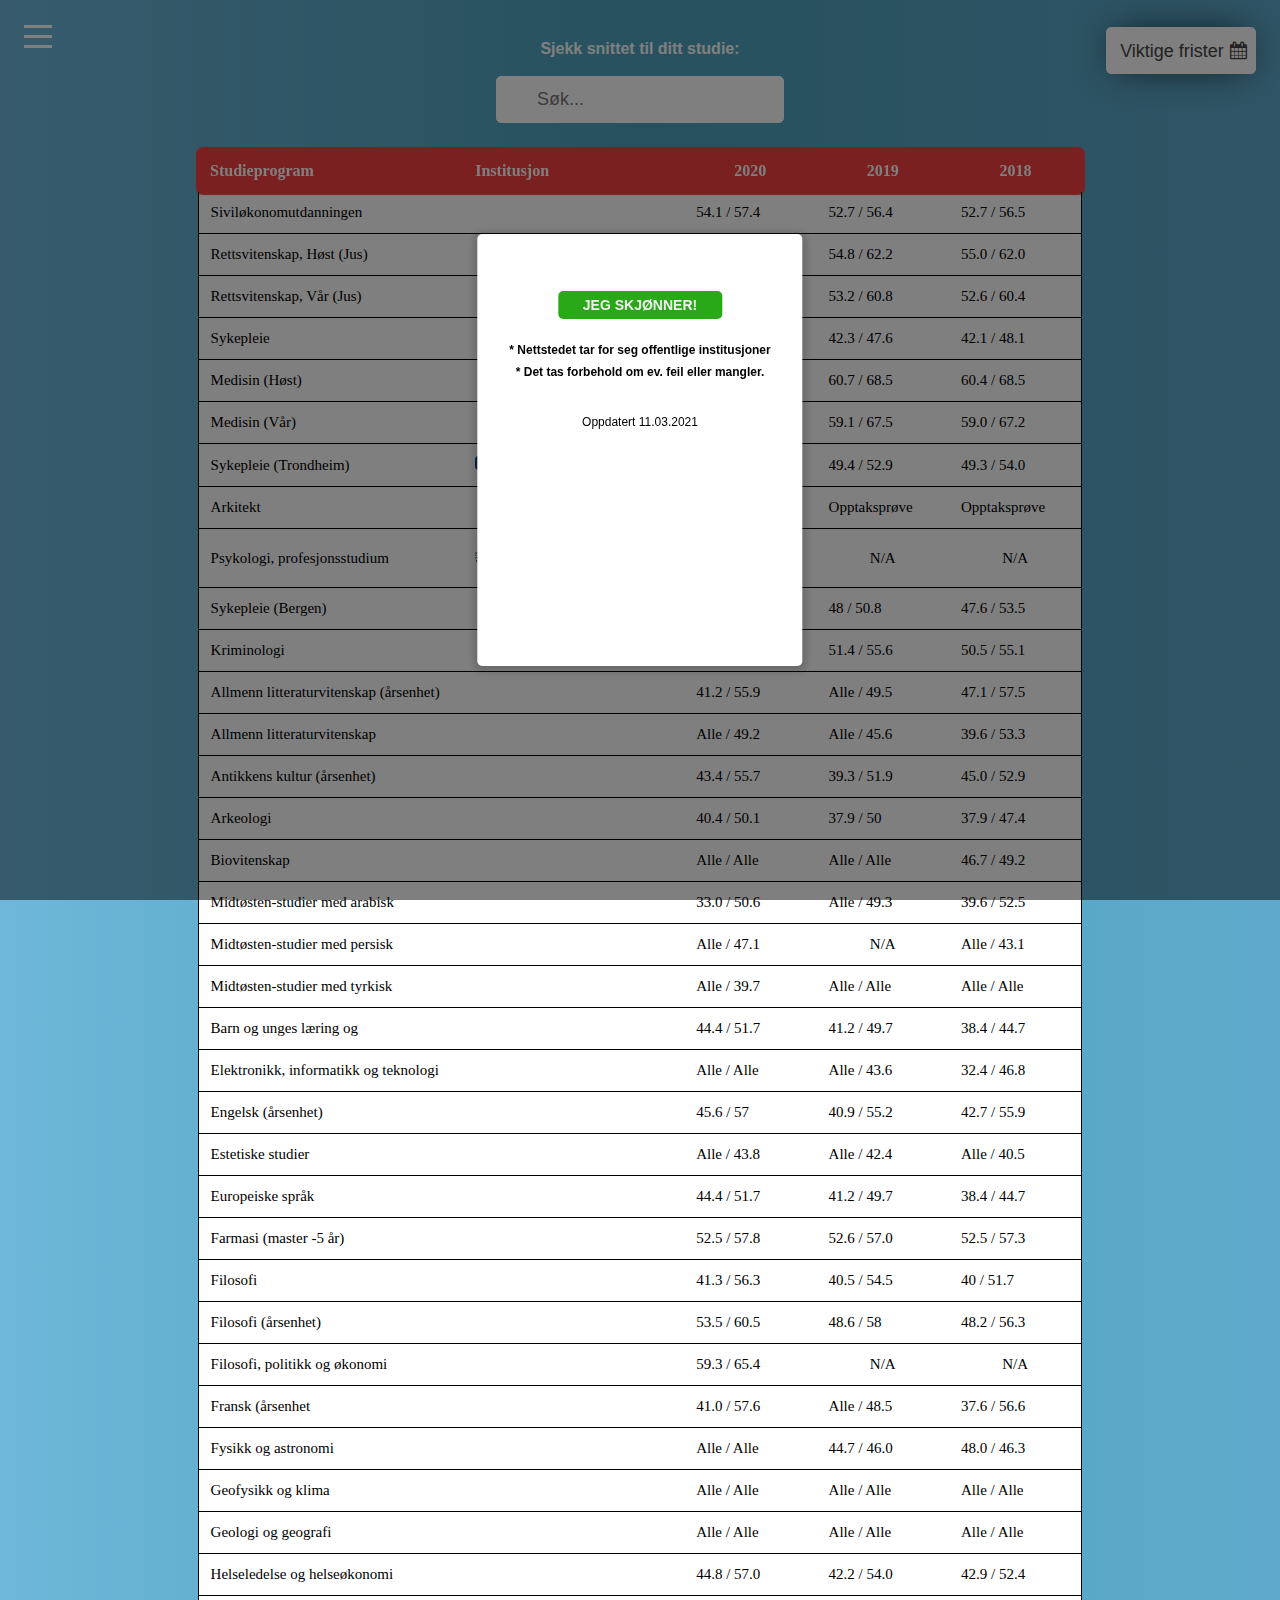
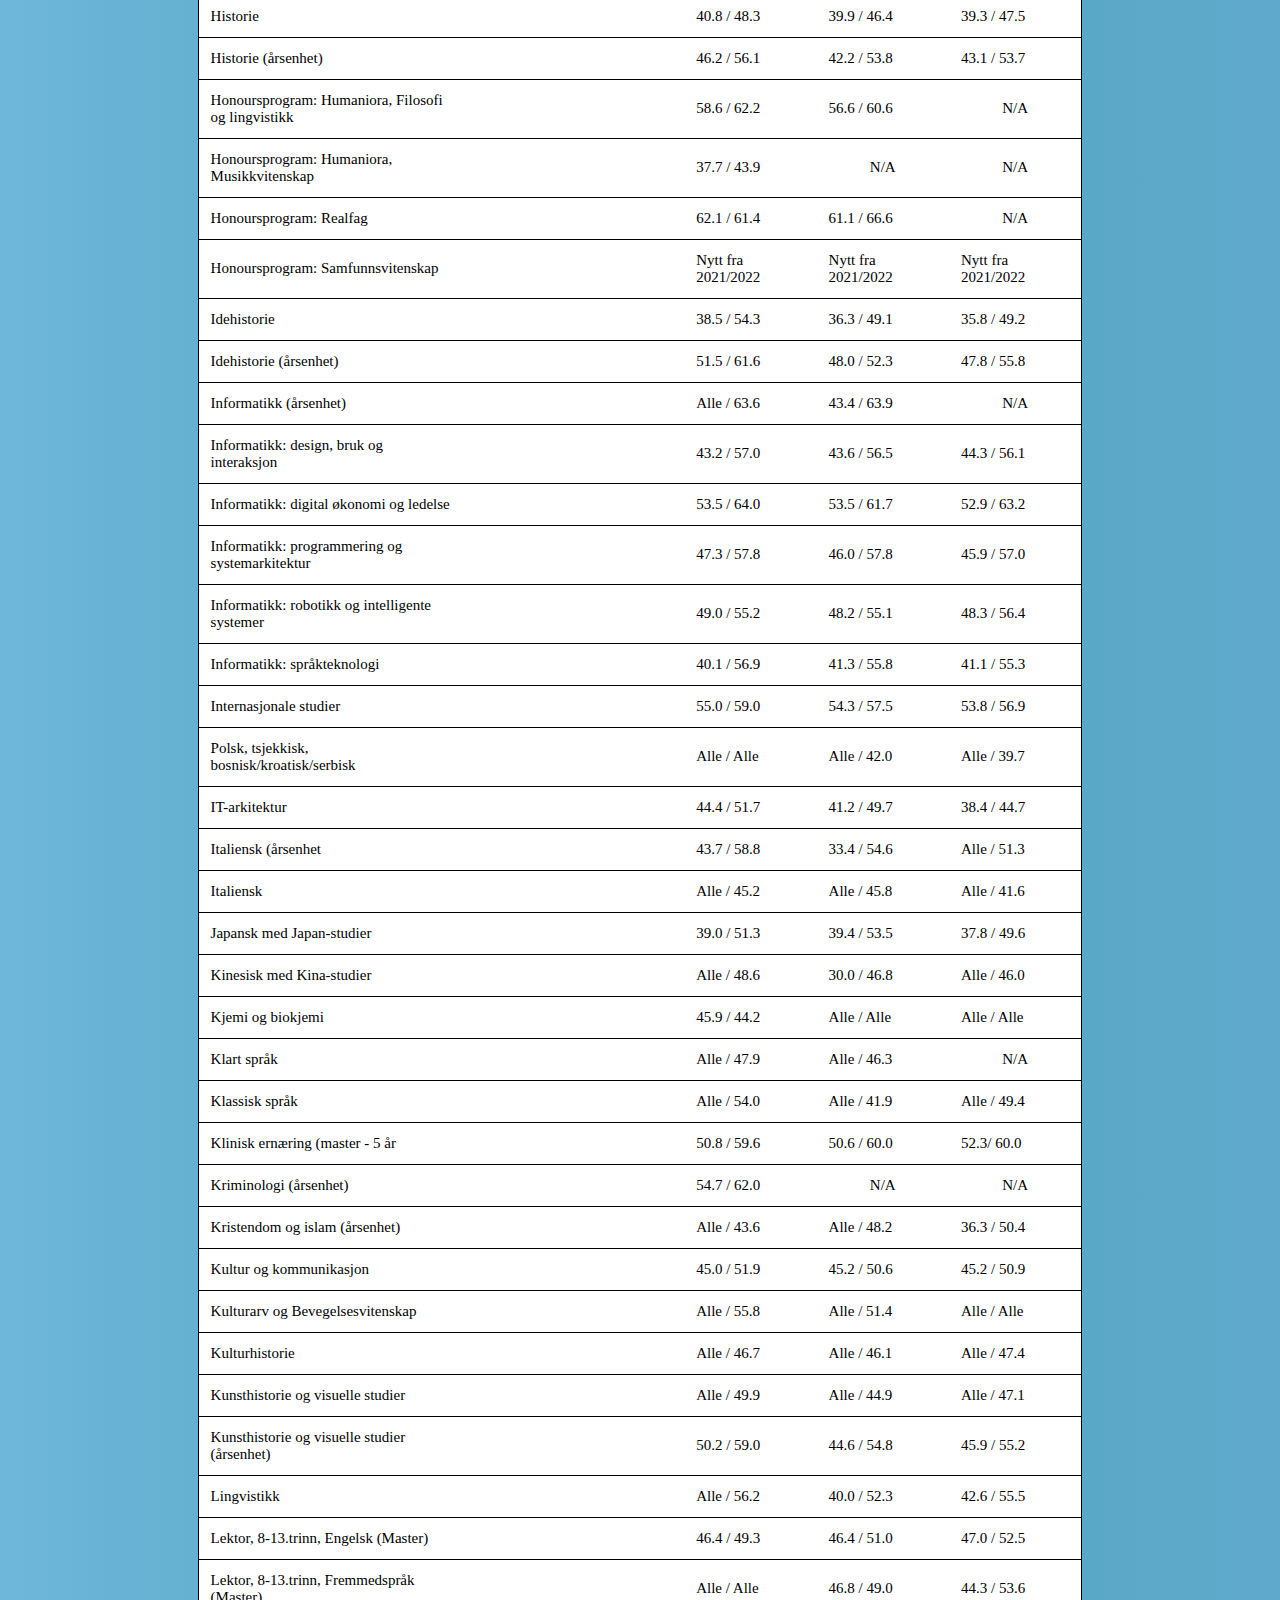
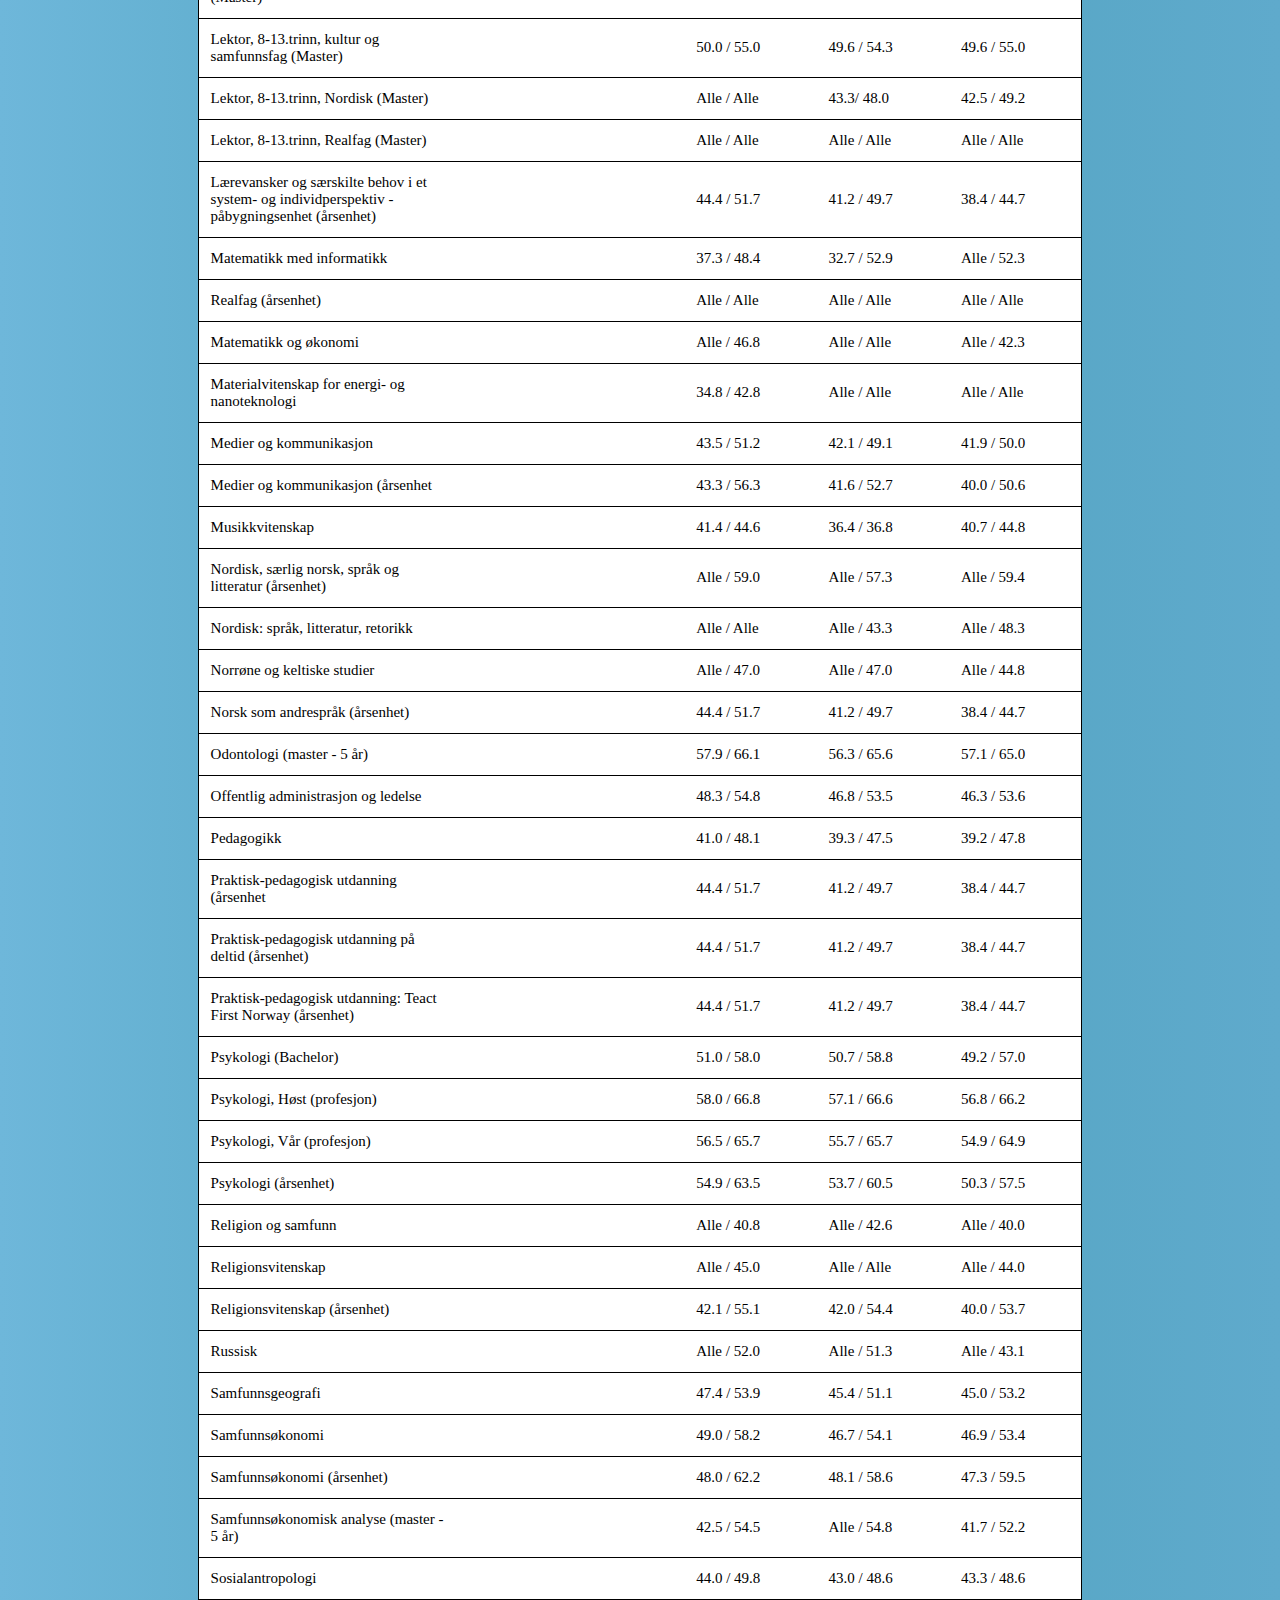
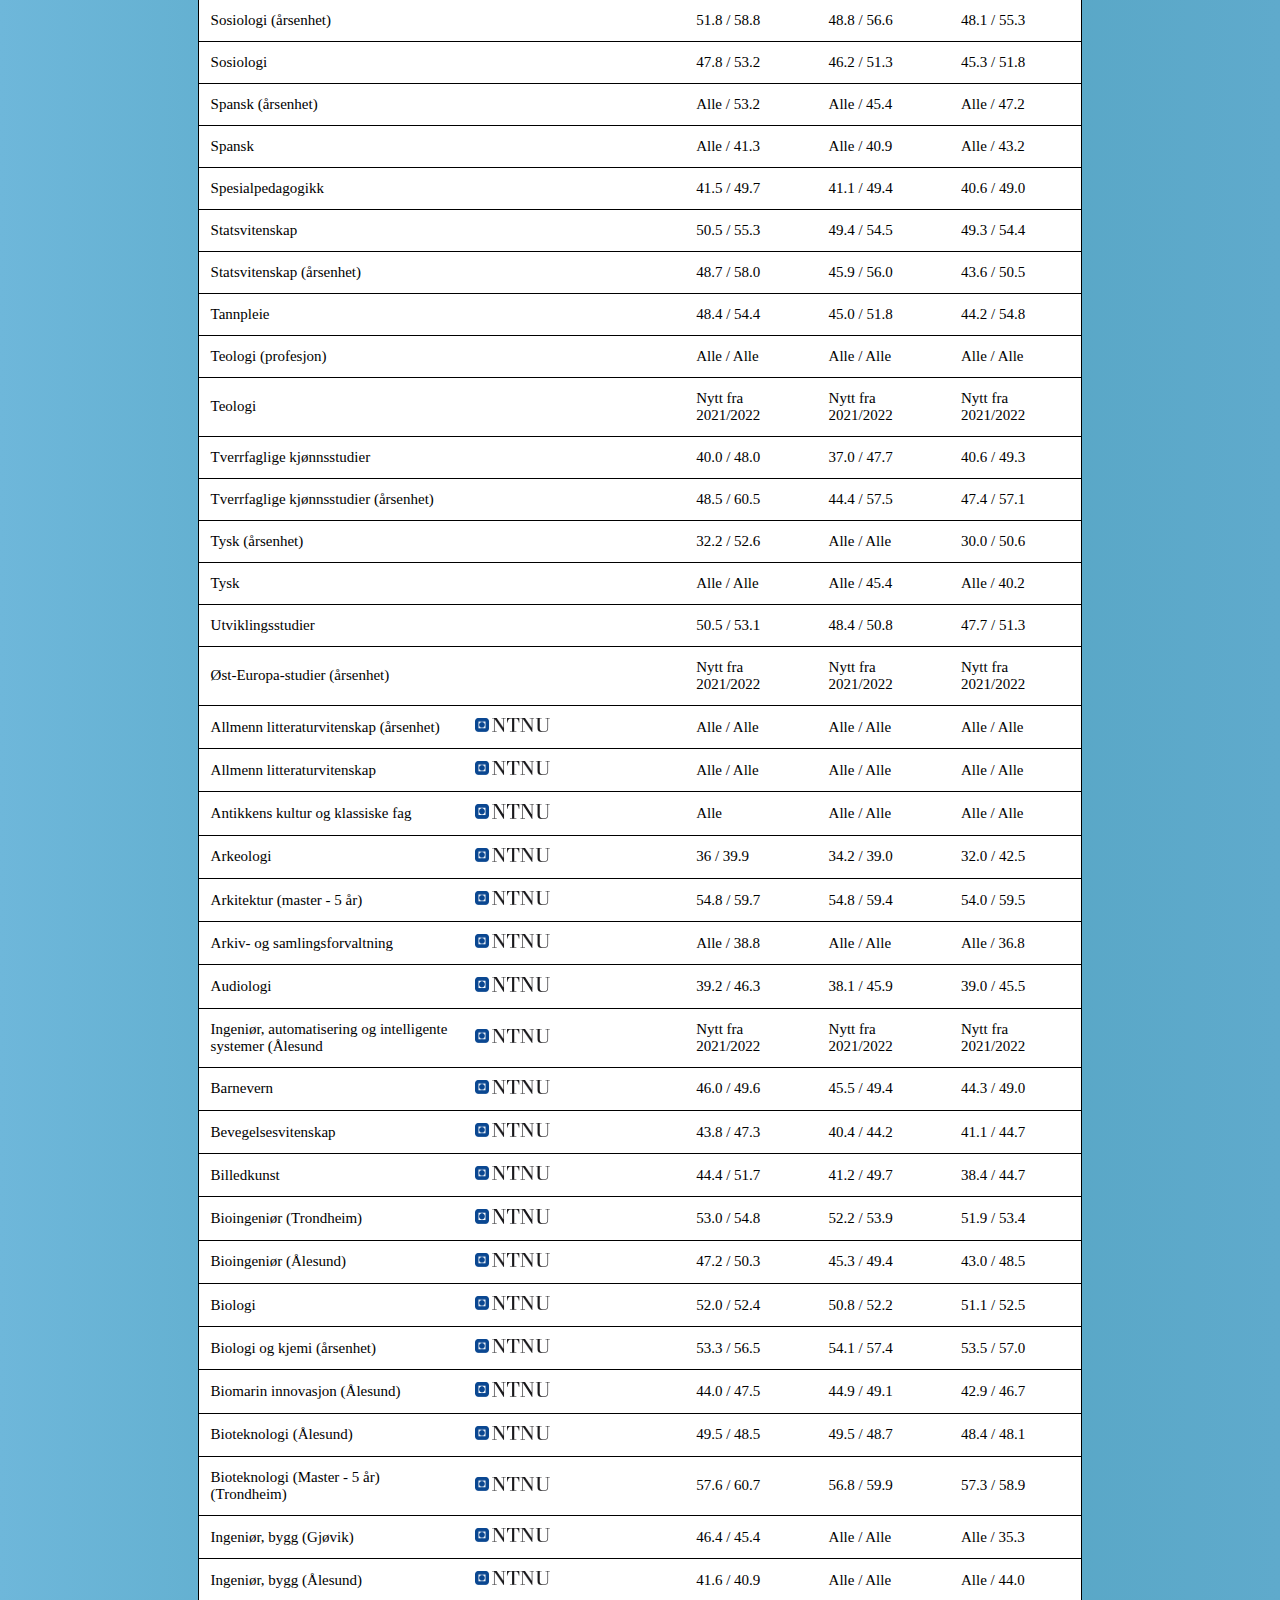
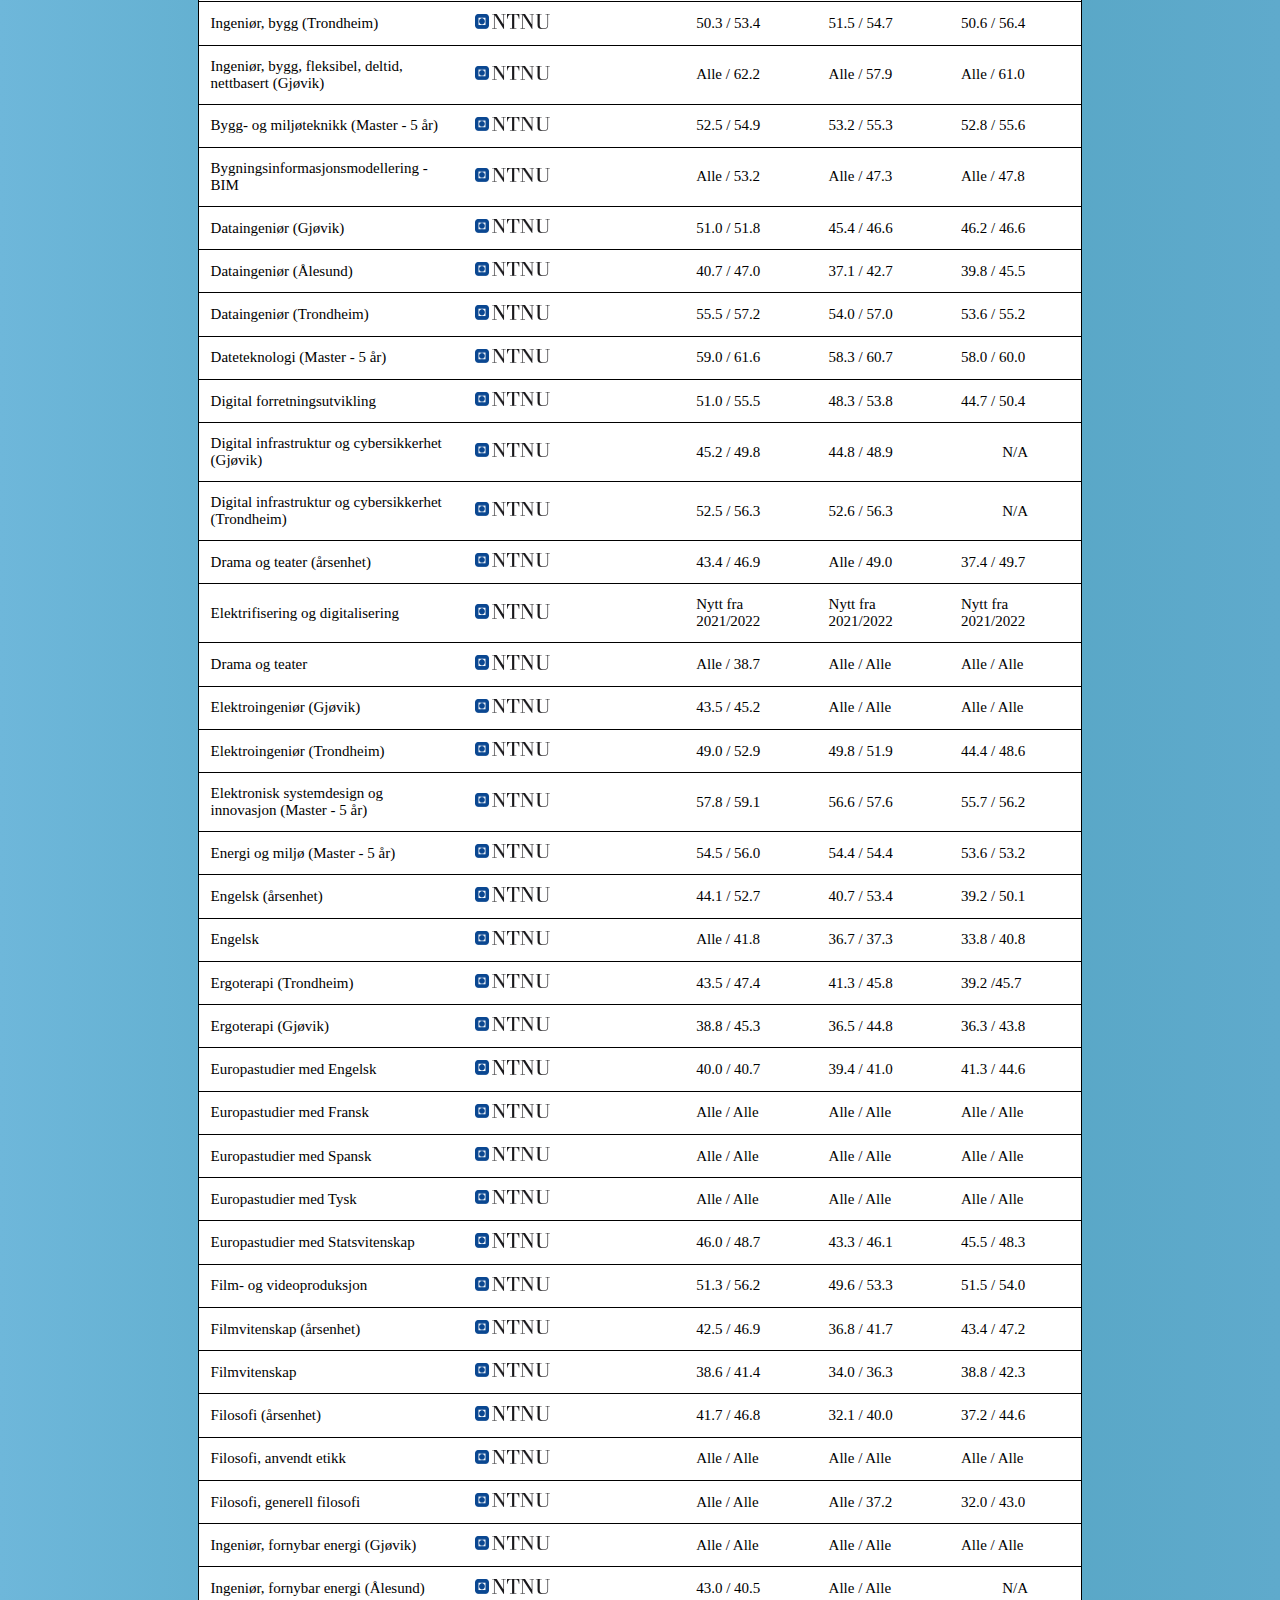
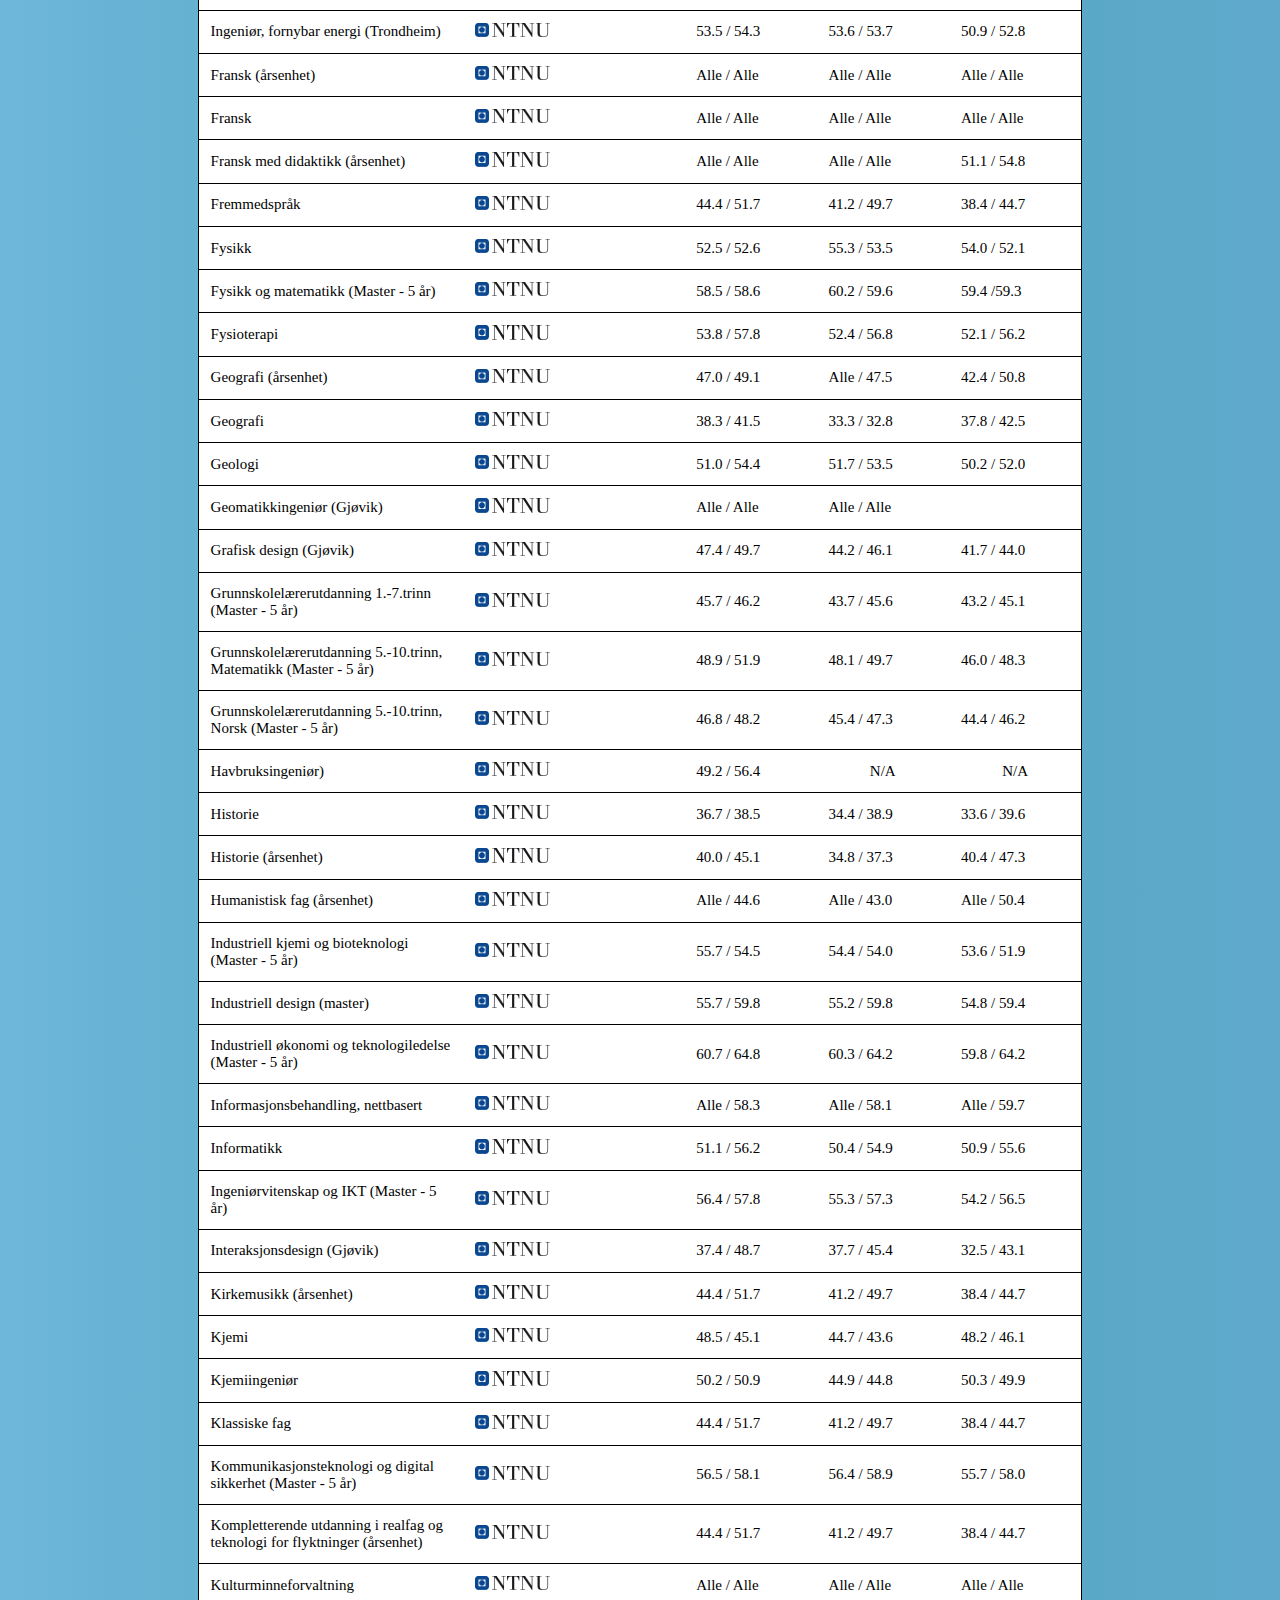
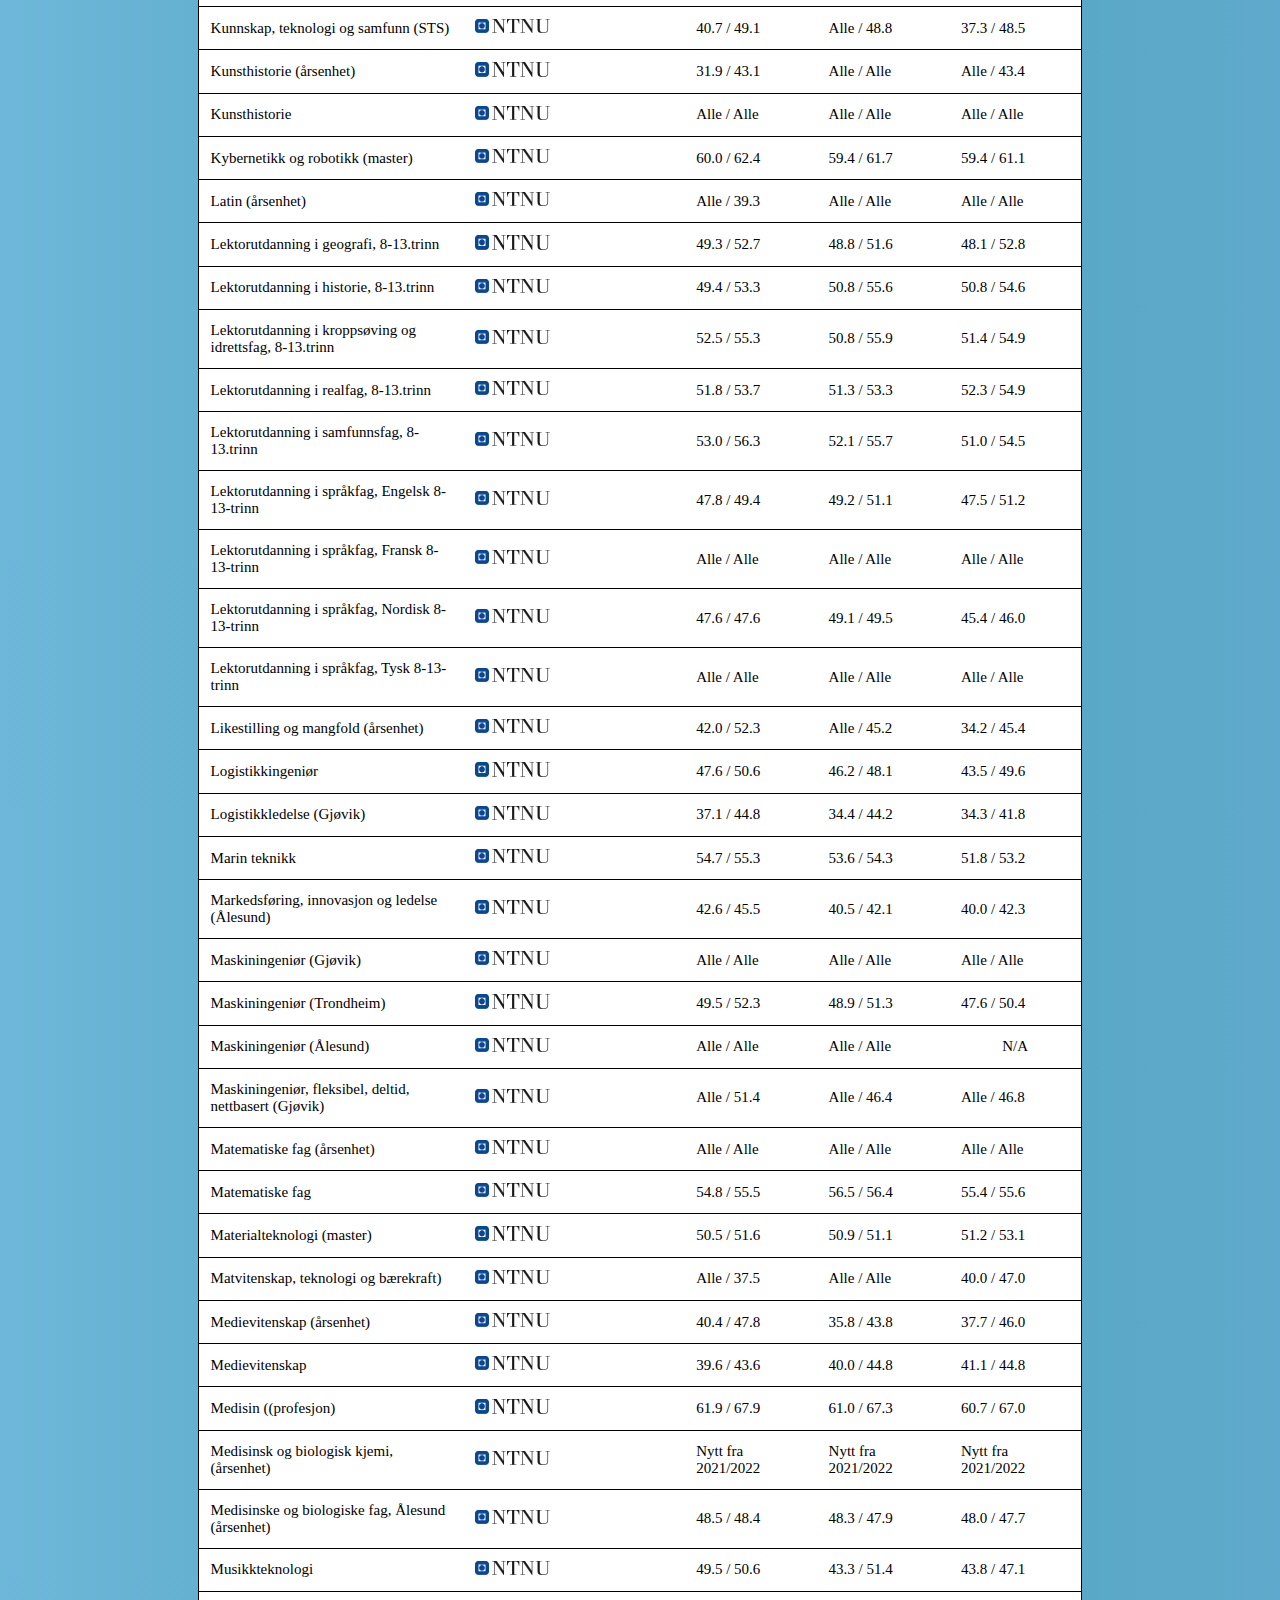
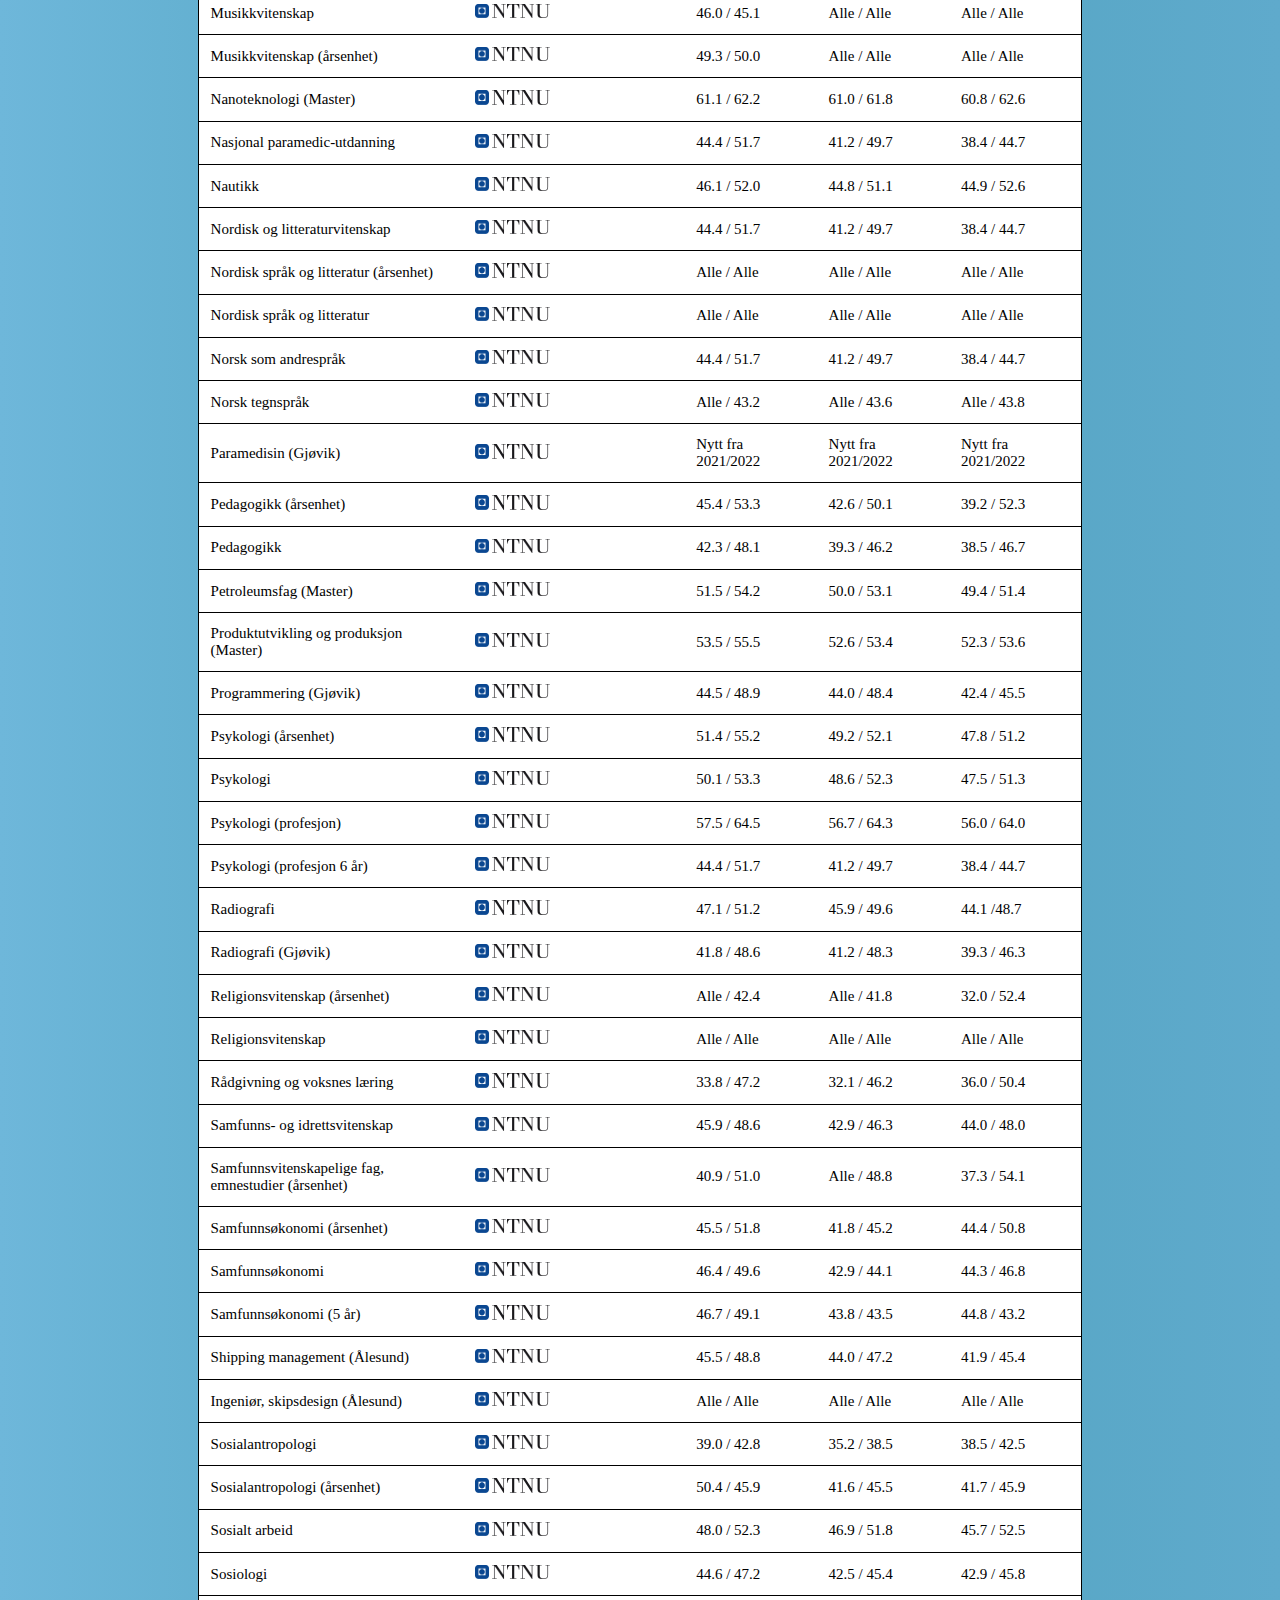
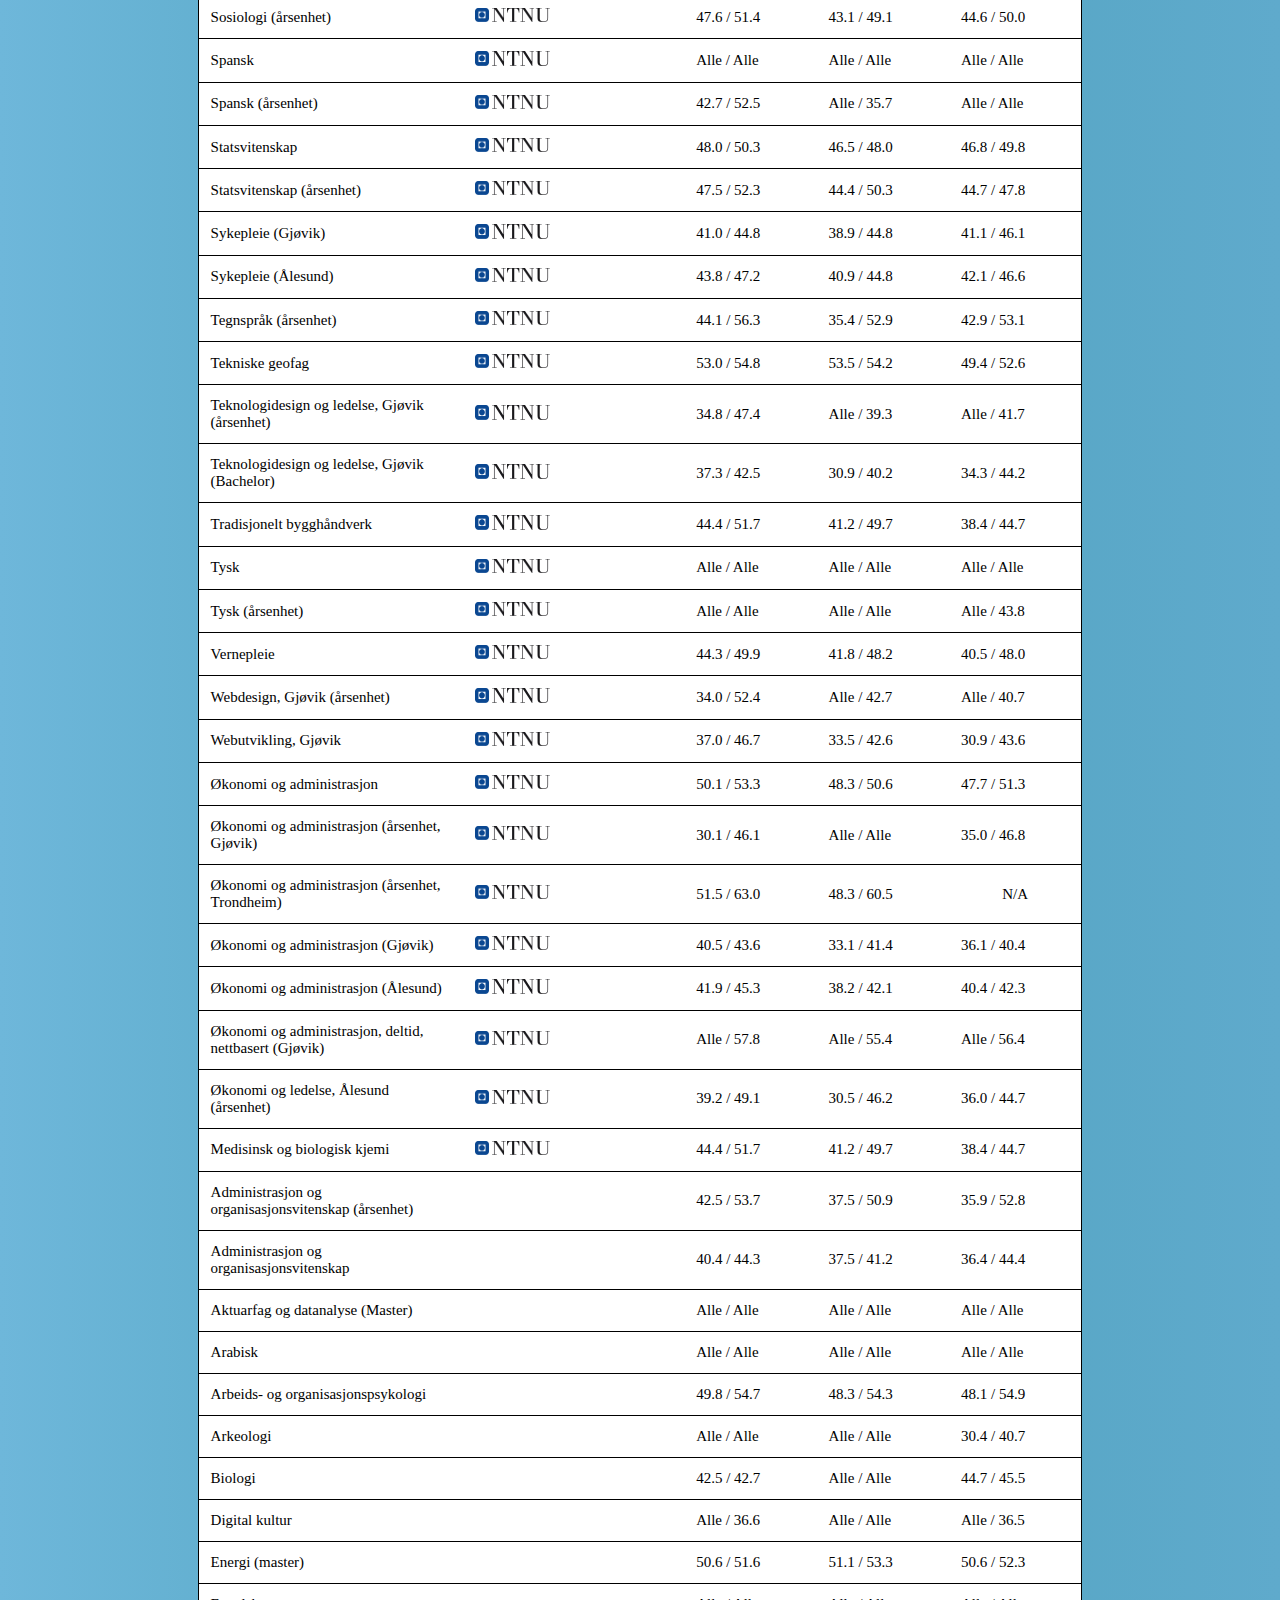
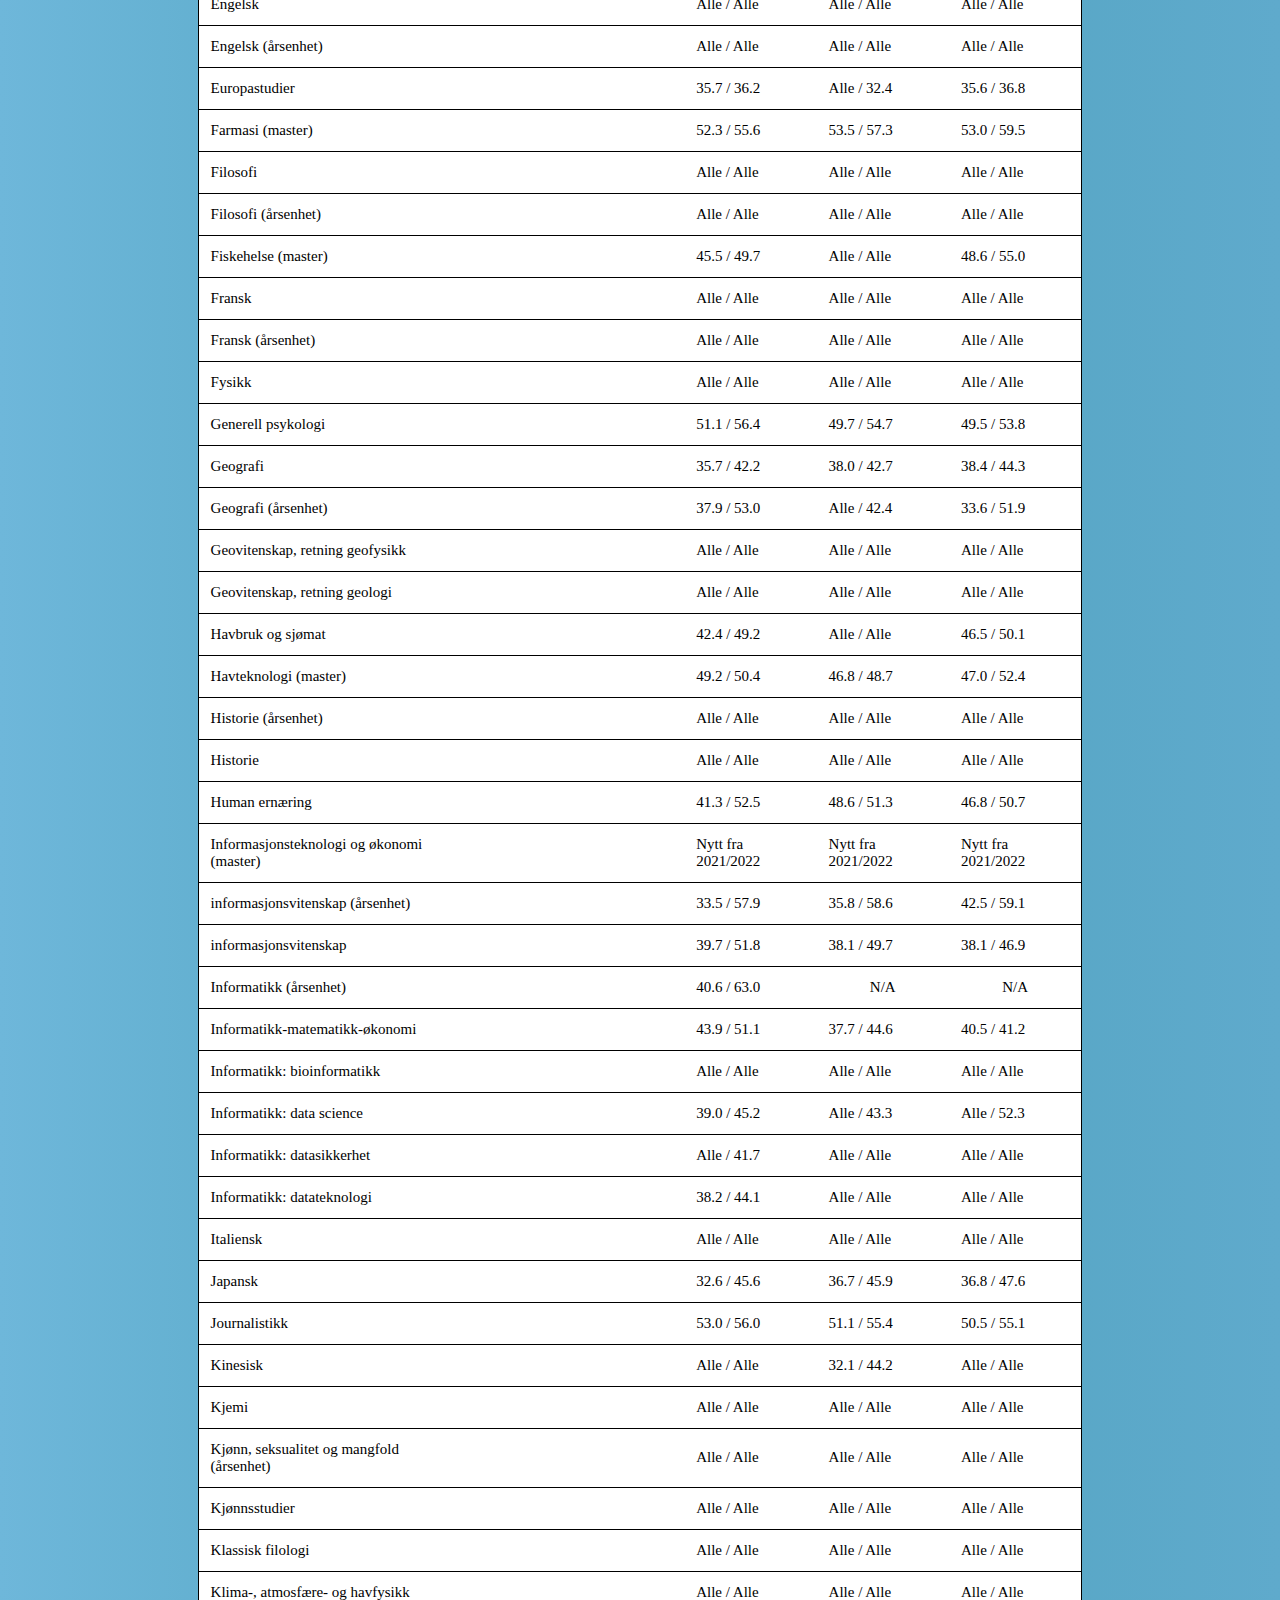
==== index.html @ 28897f42 "heydet" ====
<!DOCTYPE html>
<html>
<head>
<meta name="viewport" content="width=device-width, initial-scale=1">
<link rel="stylesheet" href="https://cdnjs.cloudflare.com/ajax/libs/font-awesome/4.7.0/css/font-awesome.min.css">
<link rel='stylesheet' href='https://unpkg.com/emoji.css/dist/emoji.min.css'>
<link rel="stylesheet" href="index.css">
<script src="/index.js"></script>
<script src="/burger.js"></script>
<script src="/sidepop.js"></script>
<script src="/frister.js"></script>
<link rel="stylesheet" href="burger.css">
<script src="/popup.js"></script>
<title>poenggrenser</title>

</head>
<body>

  <div id="modalOverlay">
		<div class="modalPopup">
			<div class="modalContent">
           <img class="kvote" src="/Images/kvote2.png" alt="">
           <button class="buttonStyle" id="button">Jeg skjønner!</button>
           <h1 class="merk">* Nettstedet tar for seg offentlige institusjoner</h1> 
           <h1 class="merk2">* Det tas forbehold om ev. feil eller mangler.</h1>
           <h2 class="merk3">Oppdatert 11.03.2021</h2>
			</div>
		</div>
	</div>

<div class="overskrift">Sjekk snittet til ditt studie:</div>
<input type="text" id="myInput" onkeyup="myFunction()" placeholder="Søk..." title="Tast inn ett studie">


<div class="menu-wrap">
  <input type="checkbox" class="toggler">
  <div class="hamburger"><div></div></div>
  <div class="meny">
    <div>
      <div>
        <ul class="lines">
          <li class="underline"><a href="index.html"> 🏠 Startside</a></li>
          <li class="underline"><a href="https://www.samordnaopptak.no/info/">🎓 Samordna.no</a></li>
          <li class="underline"><a href="https://www.lanekassen.no/">💰 Lånekassen.no</a></li>
        </ul>
      </div>
    </div>
  </div>
</div>


<table id="myTable">
  <tr class="header">
    <th class="program" style="width:30%;">Studieprogram</th>
    <th style="width:25%;">Institusjon</th>
    <th style="width 15%; text-align: center">2020</th>
    <th class="andretall" style="width 15%; text-align: center">2019</th>
    <th class="tredjetall" style="width 15%; text-align: center;">2018</th>
  </tr>

  <button id="myBtn"><div class="viktig"> Viktige frister </div><span class="fa fa-calendar"></span></button>

    <div id="myModal" class="modal">
    
      <div class="modal-content">
        <span class="close">&times;</span>
         <h1 class="first">Viktige frister:</h1>
          <p class="frister">1.mars: Søknadsfrist for Politihøyskolen og luftfartsfag ved UiT.</p>
          <p class="frister">15.april: Ordinær søknadsfrist for studier.</p>
          <p class="frister">1.juli: Frist for dokumentasjon og omprioritering av studieønsker.</p>
          <p class="frister">20.juli: Svar på hovedopptaket til høyere utdanning.</p>
          <p class="frister">24.juli: Siste frist for å svare på hovedopptaket</p>
      </div>
    </div>

    <div class="menu">
      <div class="title" onclick="f()"><div class="hei">Opptak og lån</div><span class="fa fa-bars"></span>
        <div class="arrow"></div>
      </div>
      <div class="dropdown">
       <a style="text-decoration: none; color: black;" href="https://www.samordnaopptak.no/info/"><p>Samordna<span class="fa fa-graduation-cap"></span></p></a>
        <a style="text-decoration: none; color: black;" href="https://lanekassen.no/nb-NO/"><p>Lånekassen<span class="fa fa-handshake-o"></span></p></a>
      </div>
    </div>


    <script>

//JS welcome-popup
window.onload = function() {
  document.getElementById('button').onclick = function() {
    document.getElementById('modalOverlay').style.display = 'none'
  };
};

//JS frister
// Get the modal
var modal = document.getElementById("myModal");
    
// Get the button that opens the modal
var btn = document.getElementById("myBtn");

// Get the <span> element that closes the modal
var span = document.getElementsByClassName("close")[0];

// When the user clicks the button, open the modal 
btn.onclick = function() {
  modal.style.display = "block";
}

// When the user clicks on <span> (x), close the modal
span.onclick = function() {
  modal.style.display = "none";
}

// When the user clicks anywhere outside of the modal, close it
window.onclick = function(event) {
  if (event.target == modal) {
    modal.style.display = "none";
  }
}


function f() {
  document.getElementsByClassName('dropdown')[0].classList.toggle('down');
  document.getElementsByClassName('arrow')[0].classList.toggle('gone');
  if (document.getElementsByClassName('dropdown')[0].classList.contains('down')) {
    setTimeout(function() {
      document.getElementsByClassName('dropdown')[0].style.overflow = 'visible'
    }, 500)
  } else {
    document.getElementsByClassName('dropdown')[0].style.overflow = 'hidden'
  }
}

    </script>


  <tr>
    <td> Siviløkonomutdanningen<div class="skole">NHH, handelshøyskolen Bergen</div></td>
    <td><img style="width: 4em;" src="/Images/nhh.png" alt=""></td>
    <td>54.1 / 57.4</td>
    <td class="andretall">52.7 / 56.4</td>
    <td class="tredjetall">52.7 / 56.5</td>
  </tr>
   <t> 
    <td>Rettsvitenskap, Høst (Jus) <div class="skole">uio, universitetet i oslo</div></td>
    <td><img style="width: 9em;" src="/Images/uioo.png" alt=""></td>
    <td>56.0 / 63.0</td>
    <td class="andretall">54.8 / 62.2</td>
    <td class="tredjetall">55.0 / 62.0</td>
  </tr>
  <tr>
    <td> Rettsvitenskap, Vår (Jus) <div class="skole">uio, universitetet i oslo</div></td>
    <td><img style="width: 9em;" src="/Images/uioo.png" alt=""></td>
    <td>54.0 / 61.4</td>
    <td class="andretall">53.2 / 60.8</td>
    <td class="tredjetall">52.6 / 60.4</td> </a>
  </tr>
  <tr>
    <td>Sykepleie <div class="skole">oslomet</div></td>
    <td><img style="width: 9em;" src="/Images/oslomet.jpg" alt=""></td>
    <td>44.8 / 49.4</td>
    <td class="andretall">42.3 / 47.6</td>
    <td class="tredjetall">42.1 / 48.1</td>
  </tr>
  <tr>
    <td>Medisin (Høst)<div class="skole">uio, universitetet i oslo</div></td>
    <td><img style="width: 9em;" src="/Images/uioo.png" alt=""></td>
    <td>61.6 / 69.0</td>
    <td class="andretall">60.7 / 68.5</td>
    <td class="tredjetall">60.4 / 68.5</td>
  </tr>
  <tr> 
    <td>Medisin (Vår)<div class="skole">uio, universitetet i oslo</div></td>
    <td><img style="width: 9em;" src="/Images/uioo.png" alt=""></td>
    <td>60.2 / 68.1</td>
    <td class="andretall">59.1 / 67.5</td>
    <td class="tredjetall">59.0 / 67.2</td>
  </tr>
  <tr>
    <td>Sykepleie (Trondheim) <div class="skole">ntnu</div></td>
    <td><img style="width: 5em;" src="/Images/ntnu.png" alt=""></td>
    <td>50.2 / 54.0</td>
    <td class="andretall">49.4 / 52.9</td>
    <td class="tredjetall">49.3 / 54.0</td>
  </tr>
  <tr>
    <td>Arkitekt <div class="skole">aho, Arkitekthøyskolen</div></td>
    <td><img style="width: 7em;" src="/Images/aho.png" alt=""></td>
    <td>Opptaksprøve</td>
    <td class="andretall">Opptaksprøve</td>
    <td class="tredjetall">Opptaksprøve</td>
  </tr>
  <tr>
    <td>Psykologi, profesjonsstudium <div class="skole">uit, universitetet i tromsø</div></td>
    <td><img style="width: 10em;" src="/Images/uit.png" alt=""></td>
    <td>56.2 / 64.2</td>
    <td style="text-align: center;" class="andretall">N/A</td>
    <td style="text-align: center;" class="tredjetall">N/A</td>
  </tr>
  <tr>
    <td>Sykepleie (Bergen)<div class="skole">hvl, høyskolen på vestlandet, Bergen</div></td>
    <td><img style="width: 7em ;" src="/Images/vestlandet.png" alt=""></td>
    <td>50.4 / 53.4</td>
    <td class="andretall">48 / 50.8</td>
    <td class="tredjetall">47.6 / 53.5</td>
  </tr>
  <tr>
    <td>Kriminologi<div class="skole">uio, oslo, universitetet i oslo</div></td>
    <td><img style="width: 8em;" src="/Images/uioo.png" alt=""></td>
    <td>53.0 / 58.0</td>
    <td class="andretall">51.4 / 55.6</td>
    <td class="tredjetall">50.5 / 55.1</td>
  </tr>
  <tr>
    <td>Allmenn litteraturvitenskap (årsenhet)<div class="skole">uio, oslo</div></td>
    <td><img style="width: 8em;" src="/Images/uioo.png" alt=""></td>
    <td>41.2 / 55.9</td>
    <td class="andretall">Alle / 49.5</td>
    <td class="tredjetall">47.1 / 57.5</td>
  </tr>
  <tr>
    <td>Allmenn litteraturvitenskap<div class="skole">uio, oslo</div></td>
    <td><img style="width: 8em;" src="/Images/uioo.png" alt=""></td>
    <td>Alle / 49.2</td>
    <td class="andretall">Alle / 45.6</td>
    <td class="tredjetall">39.6 / 53.3</td>
  </tr>
  <tr>
    <td>Antikkens kultur (årsenhet)<div class="skole">uio, oslo</div></td>
    <td><img style="width: 8em;" src="/Images/uioo.png" alt=""></td>
    <td>43.4 / 55.7</td>
    <td class="andretall">39.3 / 51.9</td>
    <td class="tredjetall">45.0 / 52.9</td>
  </tr>
  <tr>
    <td>Arkeologi<div class="skole">uio, oslo</div></td>
    <td><img style="width: 8em;" src="/Images/uioo.png" alt=""></td>
    <td>40.4 / 50.1</td>
    <td class="andretall">37.9 / 50</td>
    <td class="tredjetall">37.9 / 47.4</td>
  </tr>
  <tr>
    <td>Biovitenskap<div class="skole">uio, oslo</div></td>
    <td><img style="width: 8em;" src="/Images/uioo.png" alt=""></td>
    <td>Alle / Alle</td>
    <td class="andretall">Alle / Alle</td>
    <td class="tredjetall">46.7 / 49.2</td>
  </tr>
  <tr>
    <td>Midtøsten-studier med arabisk<div class="skole">uio, oslo</div></td>
    <td><img style="width: 8em;" src="/Images/uioo.png" alt=""></td>
    <td>33.0 / 50.6</td>
    <td class="andretall">Alle / 49.3</td>
    <td class="tredjetall">39.6 / 52.5</td>
  </tr>
  <tr>
    <td>Midtøsten-studier med persisk<div class="skole">uio, oslo</div></td>
    <td><img style="width: 8em;" src="/Images/uioo.png" alt=""></td>
    <td>Alle / 47.1</td>
    <td style="text-align: center;" class="andretall">N/A</td>
    <td class="tredjetall">Alle / 43.1</td>
  </tr>
  <tr>
    <td>Midtøsten-studier med tyrkisk<div class="skole">uio, oslo</div></td>
    <td><img style="width: 8em;" src="/Images/uioo.png" alt=""></td>
    <td>Alle / 39.7</td>
    <td class="andretall">Alle / Alle</td>
    <td class="tredjetall">Alle / Alle</td>
  </tr>
 
  <tr>
    <td>Barn og unges læring og <div class="skole">uio, oslo</div></td>
    <td><img style="width: 8em;" src="/Images/uioo.png" alt=""></td>
    <td>44.4 / 51.7</td>
    <td class="andretall">41.2 / 49.7</td>
    <td class="tredjetall">38.4 / 44.7</td>
  </tr>
  <tr>
    <td>Elektronikk, informatikk og teknologi<div class="skole">uio, oslo</div></td>
    <td><img style="width: 8em;" src="/Images/uioo.png" alt=""></td>
    <td>Alle / Alle</td>
    <td class="andretall">Alle / 43.6</td>
    <td class="tredjetall">32.4 / 46.8</td>
  </tr>
  <tr>
    <td>Engelsk (årsenhet)<div class="skole">uio, oslo</div></td>
    <td><img style="width: 8em;" src="/Images/uioo.png" alt=""></td>
    <td>45.6 / 57</td>
    <td class="andretall">40.9 / 55.2</td>
    <td class="tredjetall">42.7 / 55.9</td>
  </tr>
  <tr>
    <td>Estetiske studier<div class="skole">uio, oslo</div></td>
    <td><img style="width: 8em;" src="/Images/uioo.png" alt=""></td>
    <td>Alle / 43.8</td>
    <td class="andretall">Alle / 42.4</td>
    <td class="tredjetall">Alle / 40.5</td>
  </tr>
  <tr>
    <td>Europeiske språk<div class="skole">uio, oslo</div></td>
    <td><img style="width: 8em;" src="/Images/uioo.png" alt=""></td>
    <td>44.4 / 51.7</td>
    <td class="andretall">41.2 / 49.7</td>
    <td class="tredjetall">38.4 / 44.7</td>
  </tr>
  <tr>
    <td>Farmasi (master -5 år)<div class="skole">uio, oslo</div></td>
    <td><img style="width: 8em;" src="/Images/uioo.png" alt=""></td>
    <td>52.5 / 57.8</td>
    <td class="andretall">52.6 / 57.0</td>
    <td class="tredjetall">52.5 / 57.3</td>
  </tr>
  <tr>
    <td>Filosofi<div class="skole">uio, oslo</div></td>
    <td><img style="width: 8em;" src="/Images/uioo.png" alt=""></td>
    <td>41.3 / 56.3</td>
    <td class="andretall">40.5 / 54.5</td>
    <td class="tredjetall">40 / 51.7</td>
  </tr>
  <tr>
    <td>Filosofi (årsenhet)<div class="skole">uio, oslo</div></td>
    <td><img style="width: 8em;" src="/Images/uioo.png" alt=""></td>
    <td>53.5 / 60.5</td>
    <td class="andretall">48.6 / 58</td>
    <td class="tredjetall">48.2 / 56.3</td>
  </tr>
  <tr>
    <td>Filosofi, politikk og økonomi<div class="skole">uio, oslo</div></td>
    <td><img style="width: 8em;" src="/Images/uioo.png" alt=""></td>
    <td>59.3 / 65.4</td>
    <td style="text-align: center;" class="andretall">N/A</td>
    <td style="text-align: center;" class="tredjetall">N/A</td>
  </tr>
  <tr>
    <td>Fransk (årsenhet<div class="skole">uio, oslo</div></td>
    <td><img style="width: 8em;" src="/Images/uioo.png" alt=""></td>
    <td>41.0 / 57.6</td>
    <td class="andretall">Alle / 48.5</td>
    <td class="tredjetall">37.6 / 56.6</td>
  </tr>
  <tr>
    <td>Fysikk og astronomi<div class="skole">uio, oslo</div></td>
    <td><img style="width: 8em;" src="/Images/uioo.png" alt=""></td>
    <td>Alle / Alle</td>
    <td class="andretall">44.7 / 46.0</td>
    <td class="tredjetall">48.0 / 46.3</td>
  </tr>
  <tr>
    <td>Geofysikk og klima<div class="skole">uio, oslo</div></td>
    <td><img style="width: 8em;" src="/Images/uioo.png" alt=""></td>
    <td>Alle / Alle</td>
    <td class="andretall">Alle / Alle</td>
    <td class="tredjetall">Alle / Alle</td>
  </tr>
 
  <tr>
    <td>Geologi og geografi<div class="skole">uio, oslo</div></td>
    <td><img style="width: 8em;" src="/Images/uioo.png" alt=""></td>
    <td>Alle / Alle</td>
    <td class="andretall">Alle / Alle</td>
    <td class="tredjetall">Alle / Alle</td>
  </tr>
 
  <tr>
    <td>Helseledelse og helseøkonomi<div class="skole">uio, oslo</div></td>
    <td><img style="width: 8em;" src="/Images/uioo.png" alt=""></td>
    <td>44.8 / 57.0</td>
    <td class="andretall">42.2 / 54.0</td>
    <td class="tredjetall">42.9 / 52.4</td>
  </tr>
 
  <tr>
    <td>Historie<div class="skole">uio, oslo</div></td>
    <td><img style="width: 8em;" src="/Images/uioo.png" alt=""></td>
    <td>40.8 / 48.3</td>
    <td class="andretall">39.9 / 46.4</td>
    <td class="tredjetall">39.3 / 47.5</td>
  </tr>
 
  <tr>
    <td>Historie (årsenhet)<div class="skole">uio, oslo</div></td>
    <td><img style="width: 8em;" src="/Images/uioo.png" alt=""></td>
    <td>46.2 / 56.1</td>
    <td class="andretall">42.2 / 53.8</td>
    <td class="tredjetall">43.1 / 53.7</td>
  </tr>
  <tr>
    <td>Honoursprogram: Humaniora, Filosofi og lingvistikk<div class="skole">uio, oslo</div></td>
    <td><img style="width: 8em;" src="/Images/uioo.png" alt=""></td>
    <td>58.6 / 62.2</td>
    <td class="andretall">56.6 / 60.6</td>
    <td style="text-align: center;" class="tredjetall">N/A</td>
  </tr>
  <tr>
    <td>Honoursprogram: Humaniora, Musikkvitenskap<div class="skole">uio, oslo</div></td>
    <td><img style="width: 8em;" src="/Images/uioo.png" alt=""></td>
    <td>37.7 / 43.9</td>
    <td style="text-align: center;" class="andretall">N/A</td>
    <td style="text-align: center;" class="tredjetall">N/A</td>
  </tr>
  <tr>
    <td>Honoursprogram: Realfag<div class="skole">uio, oslo</div></td>
    <td><img style="width: 8em;" src="/Images/uioo.png" alt=""></td>
    <td>62.1 / 61.4</td>
    <td class="andretall">61.1 / 66.6</td>
    <td style="text-align: center;" class="tredjetall">N/A</td>
  </tr>
  <tr>
    <td>Honoursprogram: Samfunnsvitenskap<div class="skole">uio, oslo</div></td>
    <td><img style="width: 8em;" src="/Images/uioo.png" alt=""></td>
    <td>Nytt fra 2021/2022</td>
    <td class="andretall">Nytt fra 2021/2022</td>
    <td class="tredjetall">Nytt fra 2021/2022</td>
  </tr>
  <tr>
    <td>Idehistorie<div class="skole">uio, oslo</div></td>
    <td><img style="width: 8em;" src="/Images/uioo.png" alt=""></td>
    <td>38.5 / 54.3</td>
    <td class="andretall">36.3 / 49.1</td>
    <td class="tredjetall">35.8 / 49.2</td>
  </tr>
 
  <tr>
    <td>Idehistorie (årsenhet)<div class="skole">uio, oslo</div></td>
    <td><img style="width: 8em;" src="/Images/uioo.png" alt=""></td>
    <td>51.5 / 61.6</td>
    <td class="andretall">48.0 / 52.3</td>
    <td class="tredjetall">47.8 / 55.8</td>
  </tr>
 
  <tr>
    <td>Informatikk (årsenhet)<div class="skole">uio, oslo</div></td>
    <td><img style="width: 8em;" src="/Images/uioo.png" alt=""></td>
    <td>Alle / 63.6</td>
    <td class="andretall">43.4 / 63.9</td>
    <td style="text-align: center;" class="tredjetall">N/A</td>
  </tr>
 
  <tr>
    <td>Informatikk: design, bruk og interaksjon<div class="skole">uio, oslo</div></td>
    <td><img style="width: 8em;" src="/Images/uioo.png" alt=""></td>
    <td>43.2 / 57.0</td>
    <td class="andretall">43.6 / 56.5</td>
    <td class="tredjetall">44.3 / 56.1</td>
  </tr>
 
  <tr>
    <td>Informatikk: digital økonomi og ledelse<div class="skole">uio, oslo</div></td>
    <td><img style="width: 8em;" src="/Images/uioo.png" alt=""></td>
    <td>53.5 / 64.0</td>
    <td class="andretall">53.5 / 61.7</td>
    <td class="tredjetall">52.9 / 63.2</td>
  </tr>
 
  <tr>
    <td>Informatikk: programmering og systemarkitektur<div class="skole">uio, oslo</div></td>
    <td><img style="width: 8em;" src="/Images/uioo.png" alt=""></td>
    <td>47.3 / 57.8</td>
    <td class="andretall">46.0 / 57.8</td>
    <td class="tredjetall">45.9 / 57.0</td>
  </tr>
 
  <tr>
    <td>Informatikk: robotikk og intelligente systemer<div class="skole">uio, oslo</div></td>
    <td><img style="width: 8em;" src="/Images/uioo.png" alt=""></td>
    <td>49.0 / 55.2</td>
    <td class="andretall">48.2 / 55.1</td>
    <td class="tredjetall">48.3 / 56.4</td>
  </tr>
 
  <tr>
    <td>Informatikk: språkteknologi<div class="skole">uio, oslo</div></td>
    <td><img style="width: 8em;" src="/Images/uioo.png" alt=""></td>
    <td>40.1 / 56.9</td>
    <td class="andretall">41.3 / 55.8</td>
    <td class="tredjetall">41.1 / 55.3</td>
  </tr>
 
  <tr>
    <td>Internasjonale studier<div class="skole">uio, oslo</div></td>
    <td><img style="width: 8em;" src="/Images/uioo.png" alt=""></td>
    <td>55.0 / 59.0</td>
    <td class="andretall">54.3 / 57.5</td>
    <td class="tredjetall">53.8 / 56.9</td>
  </tr>
  <tr>
    <td>Polsk, tsjekkisk, bosnisk/kroatisk/serbisk<div class="skole">uio, oslo</div></td>
    <td><img style="width: 8em;" src="/Images/uioo.png" alt=""></td>
    <td>Alle / Alle</td>
    <td class="andretall">Alle / 42.0</td>
    <td class="tredjetall">Alle / 39.7</td>
  </tr>
  <tr>
    <td>IT-arkitektur<div class="skole">uio, oslo</div></td>
    <td><img style="width: 8em;" src="/Images/uioo.png" alt=""></td>
    <td>44.4 / 51.7</td>
    <td class="andretall">41.2 / 49.7</td>
    <td class="tredjetall">38.4 / 44.7</td>
  </tr>
 
  <tr>
    <td>Italiensk (årsenhet<div class="skole">uio, oslo</div></td>
    <td><img style="width: 8em;" src="/Images/uioo.png" alt=""></td>
    <td>43.7 / 58.8</td>
    <td class="andretall">33.4 / 54.6</td>
    <td class="tredjetall">Alle / 51.3</td>
  </tr>
  <tr>
    <td>Italiensk<div class="skole">uio, oslo</div></td>
    <td><img style="width: 8em;" src="/Images/uioo.png" alt=""></td>
    <td>Alle / 45.2</td>
    <td class="andretall">Alle / 45.8</td>
    <td class="tredjetall">Alle / 41.6</td>
  </tr>
  <tr>
    <td>Japansk med Japan-studier<div class="skole">uio, oslo</div></td>
    <td><img style="width: 8em;" src="/Images/uioo.png" alt=""></td>
    <td>39.0 / 51.3</td>
    <td class="andretall">39.4 / 53.5</td>
    <td class="tredjetall">37.8 / 49.6</td>
  </tr>
  <tr>
    <td>Kinesisk med Kina-studier<div class="skole">uio, oslo</div></td>
    <td><img style="width: 8em;" src="/Images/uioo.png" alt=""></td>
    <td>Alle / 48.6</td>
    <td class="andretall">30.0 / 46.8</td>
    <td class="tredjetall">Alle / 46.0</td>
  </tr>
  <tr>
    <td>Kjemi og biokjemi <div class="skole">uio, oslo</div></td>
    <td><img style="width: 8em;" src="/Images/uioo.png" alt=""></td>
    <td>45.9 / 44.2</td>
    <td class="andretall">Alle / Alle</td>
    <td class="tredjetall">Alle / Alle</td>
  </tr>
 
  <tr>
    <td>Klart språk<div class="skole">uio, oslo</div></td>
    <td><img style="width: 8em;" src="/Images/uioo.png" alt=""></td>
    <td>Alle / 47.9</td>
    <td class="andretall">Alle / 46.3</td>
    <td style="text-align: center;" class="tredjetall">N/A</td>
  </tr>
 
  <tr>
    <td>Klassisk språk<div class="skole">uio, oslo</div></td>
    <td><img style="width: 8em;" src="/Images/uioo.png" alt=""></td>
    <td>Alle / 54.0</td>
    <td class="andretall">Alle / 41.9</td>
    <td class="tredjetall">Alle / 49.4</td>
  </tr>
 
  <tr>
    <td>Klinisk ernæring (master - 5 år<div class="skole">uio, oslo</div></td>
    <td><img style="width: 8em;" src="/Images/uioo.png" alt=""></td>
    <td>50.8 / 59.6</td>
    <td class="andretall">50.6 / 60.0</td>
    <td class="tredjetall">52.3/ 60.0</td>
  </tr>
 
  <tr>
    <td>Kriminologi (årsenhet)<div class="skole">uio, oslo</div></td>
    <td><img style="width: 8em;" src="/Images/uioo.png" alt=""></td>
    <td>54.7 / 62.0</td>
    <td style="text-align: center;" class="andretall">N/A</td>
    <td style="text-align: center;" class="tredjetall">N/A</td>
  </tr>
 
  <tr>
    <td>Kristendom og islam (årsenhet)<div class="skole">uio, oslo</div></td>
    <td><img style="width: 8em;" src="/Images/uioo.png" alt=""></td>
    <td>Alle / 43.6</td>
    <td class="andretall">Alle / 48.2</td>
    <td class="tredjetall">36.3 / 50.4</td>
  </tr>
 
  <tr>
    <td>Kultur og kommunikasjon<div class="skole">uio, oslo</div></td>
    <td><img style="width: 8em;" src="/Images/uioo.png" alt=""></td>
    <td>45.0 / 51.9</td>
    <td class="andretall">45.2 / 50.6</td>
    <td class="tredjetall">45.2 / 50.9</td>
  </tr>
  <tr>
    <td>Kulturarv og Bevegelsesvitenskap<div class="skole">uio, oslo</div></td>
    <td><img style="width: 8em;" src="/Images/uioo.png" alt=""></td>
    <td>Alle / 55.8</td>
    <td class="andretall">Alle / 51.4</td>
    <td class="tredjetall">Alle / Alle</td>
  </tr>
 
  <tr>
    <td>Kulturhistorie<div class="skole">uio, oslo</div></td>
    <td><img style="width: 8em;" src="/Images/uioo.png" alt=""></td>
    <td>Alle / 46.7</td>
    <td class="andretall">Alle / 46.1</td>
    <td class="tredjetall">Alle / 47.4</td>
  </tr>
 
  <tr>
    <td>Kunsthistorie og visuelle studier<div class="skole">uio, oslo</div></td>
    <td><img style="width: 8em;" src="/Images/uioo.png" alt=""></td>
    <td>Alle / 49.9</td>
    <td class="andretall">Alle / 44.9</td>
    <td class="tredjetall">Alle / 47.1</td>
  </tr>
  <tr>
    <td>Kunsthistorie og visuelle studier (årsenhet)<div class="skole">uio, oslo</div></td>
    <td><img style="width: 8em;" src="/Images/uioo.png" alt=""></td>
    <td>50.2 / 59.0</td>
    <td class="andretall">44.6 / 54.8</td>
    <td class="tredjetall">45.9 / 55.2</td>
  </tr>
  <tr>
    <td>Lingvistikk<div class="skole">uio, oslo</div></td>
    <td><img style="width: 8em;" src="/Images/uioo.png" alt=""></td>
    <td>Alle / 56.2</td>
    <td class="andretall">40.0 / 52.3</td>
    <td class="tredjetall">42.6 / 55.5</td>
  </tr>
  <tr>
    <td>Lektor, 8-13.trinn, Engelsk (Master)<div class="skole">uio, oslo</div></td>
    <td><img style="width: 8em;" src="/Images/uioo.png" alt=""></td>
    <td>46.4 / 49.3</td>
    <td class="andretall">46.4 / 51.0</td>
    <td class="tredjetall">47.0 / 52.5</td>
  </tr>
  <tr>
    <td>Lektor, 8-13.trinn, Fremmedspråk (Master)<div class="skole">uio, oslo</div></td>
    <td><img style="width: 8em;" src="/Images/uioo.png" alt=""></td>
    <td>Alle / Alle</td>
    <td class="andretall">46.8 / 49.0</td>
    <td class="tredjetall">44.3 / 53.6</td>
  </tr>
  <tr>
    <td>Lektor, 8-13.trinn, kultur og samfunnsfag (Master)<div class="skole">uio, oslo</div></td>
    <td><img style="width: 8em;" src="/Images/uioo.png" alt=""></td>
    <td>50.0 / 55.0</td>
    <td class="andretall">49.6 / 54.3</td>
    <td class="tredjetall">49.6 / 55.0</td>
  </tr>
  <tr>
    <td>Lektor, 8-13.trinn, Nordisk (Master)<div class="skole">uio, oslo</div></td>
    <td><img style="width: 8em;" src="/Images/uioo.png" alt=""></td>
    <td>Alle / Alle</td>
    <td class="andretall">43.3/ 48.0</td>
    <td class="tredjetall">42.5 / 49.2</td>
  </tr>
  <tr>
    <td>Lektor, 8-13.trinn, Realfag (Master)<div class="skole">uio, oslo</div></td>
    <td><img style="width: 8em;" src="/Images/uioo.png" alt=""></td>
    <td>Alle / Alle</td>
    <td class="andretall">Alle / Alle</td>
    <td class="tredjetall">Alle / Alle</td>
  </tr>
  <tr>
    <td>Lærevansker og særskilte behov i et system- og individperspektiv - påbygningsenhet (årsenhet)<div class="skole">uio, oslo</div></td>
    <td><img style="width: 8em;" src="/Images/uioo.png" alt=""></td>
    <td>44.4 / 51.7</td>
    <td class="andretall">41.2 / 49.7</td>
    <td class="tredjetall">38.4 / 44.7</td>
  </tr>
 
  <tr>
    <td>Matematikk med informatikk<div class="skole">uio, oslo</div></td>
    <td><img style="width: 8em;" src="/Images/uioo.png" alt=""></td>
    <td>37.3 / 48.4</td>
    <td class="andretall">32.7 / 52.9</td>
    <td class="tredjetall">Alle / 52.3</td>
  </tr>
  <tr>
    <td>Realfag (årsenhet) <div class="skole">uio, oslo</div></td>
    <td><img style="width: 8em;" src="/Images/uioo.png" alt=""></td>
    <td>Alle / Alle</td>
    <td class="andretall">Alle / Alle</td>
    <td class="tredjetall">Alle / Alle</td>
  </tr>
 
  <tr>
    <td>Matematikk og økonomi<div class="skole">uio, oslo</div></td>
    <td><img style="width: 8em;" src="/Images/uioo.png" alt=""></td>
    <td>Alle / 46.8</td>
    <td class="andretall">Alle / Alle</td>
    <td class="tredjetall">Alle / 42.3</td>
  </tr>
 
  <tr>
    <td>Materialvitenskap for energi- og nanoteknologi<div class="skole">uio, oslo</div></td>
    <td><img style="width: 8em;" src="/Images/uioo.png" alt=""></td>
    <td>34.8 / 42.8</td>
    <td class="andretall">Alle / Alle</td>
    <td class="tredjetall">Alle / Alle</td>
  </tr>
 
  <tr>
    <td>Medier og kommunikasjon<div class="skole">uio, oslo</div></td>
    <td><img style="width: 8em;" src="/Images/uioo.png" alt=""></td>
    <td>43.5 / 51.2</td>
    <td class="andretall">42.1 / 49.1</td>
    <td class="tredjetall">41.9 / 50.0</td>
  </tr>
 
  <tr>
    <td>Medier og kommunikasjon (årsenhet<div class="skole">uio, oslo</div></td>
    <td><img style="width: 8em;" src="/Images/uioo.png" alt=""></td>
    <td>43.3 / 56.3</td>
    <td class="andretall">41.6 / 52.7</td>
    <td class="tredjetall">40.0 / 50.6</td>
  </tr>
  <tr>
    <td>Musikkvitenskap<div class="skole">uio, oslo</div></td>
    <td><img style="width: 8em;" src="/Images/uioo.png" alt=""></td>
    <td>41.4 / 44.6</td>
    <td class="andretall">36.4 / 36.8</td>
    <td class="tredjetall">40.7 / 44.8</td>
  </tr>
 
  <tr>
    <td>Nordisk, særlig norsk, språk og litteratur (årsenhet)<div class="skole">uio, oslo</div></td>
    <td><img style="width: 8em;" src="/Images/uioo.png" alt=""></td>
    <td>Alle / 59.0</td>
    <td class="andretall">Alle / 57.3</td>
    <td class="tredjetall">Alle / 59.4</td>
  </tr>
 
  <tr>
    <td>Nordisk: språk, litteratur, retorikk<div class="skole">uio, oslo</div></td>
    <td><img style="width: 8em;" src="/Images/uioo.png" alt=""></td>
    <td>Alle / Alle</td>
    <td class="andretall">Alle / 43.3</td>
    <td class="tredjetall">Alle / 48.3</td>
  </tr>
  <tr>
    <td>Norrøne og keltiske studier<div class="skole">uio, oslo</div></td>
    <td><img style="width: 8em;" src="/Images/uioo.png" alt=""></td>
    <td>Alle / 47.0</td>
    <td class="andretall">Alle / 47.0</td>
    <td class="tredjetall">Alle / 44.8</td>
  </tr>
 
  <tr>
    <td>Norsk som andrespråk (årsenhet)<div class="skole">uio, oslo</div></td>
    <td><img style="width: 8em;" src="/Images/uioo.png" alt=""></td>
    <td>44.4 / 51.7</td>
    <td class="andretall">41.2 / 49.7</td>
    <td class="tredjetall">38.4 / 44.7</td>
  </tr>
 
  <tr>
    <td>Odontologi (master - 5 år)<div class="skole">uio, oslo</div></td>
    <td><img style="width: 8em;" src="/Images/uioo.png" alt=""></td>
    <td>57.9 / 66.1</td>
    <td class="andretall">56.3 / 65.6</td>
    <td class="tredjetall">57.1 / 65.0</td>
  </tr>
  <tr>
    <td>Offentlig administrasjon og ledelse<div class="skole">uio, oslo</div></td>
    <td><img style="width: 8em;" src="/Images/uioo.png" alt=""></td>
    <td>48.3 / 54.8</td>
    <td class="andretall">46.8 / 53.5</td>
    <td class="tredjetall">46.3 / 53.6</td>
  </tr>
  <tr>
    <td>Pedagogikk<div class="skole">uio, oslo</div></td>
    <td><img style="width: 8em;" src="/Images/uioo.png" alt=""></td>
    <td>41.0 / 48.1</td>
    <td class="andretall">39.3 / 47.5</td>
    <td class="tredjetall">39.2 / 47.8</td>
  </tr>
  <tr>
    <td>Praktisk-pedagogisk utdanning (årsenhet<div class="skole">uio, oslo</div></td>
    <td><img style="width: 8em;" src="/Images/uioo.png" alt=""></td>
    <td>44.4 / 51.7</td>
    <td class="andretall">41.2 / 49.7</td>
    <td class="tredjetall">38.4 / 44.7</td>
  </tr>
  <tr>
    <td>Praktisk-pedagogisk utdanning på deltid (årsenhet)<div class="skole">uio, oslo</div></td>
    <td><img style="width: 8em;" src="/Images/uioo.png" alt=""></td>
    <td>44.4 / 51.7</td>
    <td class="andretall">41.2 / 49.7</td>
    <td class="tredjetall">38.4 / 44.7</td>
  </tr>
  <tr>
    <td>Praktisk-pedagogisk utdanning: Teact First Norway (årsenhet)<div class="skole">uio, oslo</div></td>
    <td><img style="width: 8em;" src="/Images/uioo.png" alt=""></td>
    <td>44.4 / 51.7</td>
    <td class="andretall">41.2 / 49.7</td>
    <td class="tredjetall">38.4 / 44.7</td>
  </tr>
  <tr>
    <td>Psykologi (Bachelor)<div class="skole">uio, oslo</div></td>
    <td><img style="width: 8em;" src="/Images/uioo.png" alt=""></td>
    <td>51.0 / 58.0</td>
    <td class="andretall">50.7 / 58.8</td>
    <td class="tredjetall">49.2 / 57.0</td>
  </tr>
  <tr>
    <td>Psykologi, Høst (profesjon)<div class="skole">uio, oslo</div></td>
    <td><img style="width: 8em;" src="/Images/uioo.png" alt=""></td>
    <td>58.0 / 66.8</td>
    <td class="andretall">57.1 / 66.6</td>
    <td class="tredjetall">56.8 / 66.2</td>
  </tr>
  <tr>
    <td>Psykologi, Vår (profesjon)<div class="skole">uio, oslo</div></td>
    <td><img style="width: 8em;" src="/Images/uioo.png" alt=""></td>
    <td>56.5 / 65.7</td>
    <td class="andretall">55.7 / 65.7</td>
    <td class="tredjetall">54.9 / 64.9</td>
  </tr>
  <tr>
    <td>Psykologi (årsenhet)<div class="skole">uio, oslo</div></td>
    <td><img style="width: 8em;" src="/Images/uioo.png" alt=""></td>
    <td>54.9 / 63.5</td>
    <td class="andretall">53.7 / 60.5</td>
    <td class="tredjetall">50.3 / 57.5</td>
  </tr>
  <tr>
    <td>Religion og samfunn<div class="skole">uio, oslo</div></td>
    <td><img style="width: 8em;" src="/Images/uioo.png" alt=""></td>
    <td>Alle / 40.8</td>
    <td class="andretall">Alle / 42.6</td>
    <td class="tredjetall">Alle / 40.0</td>
  </tr>
  <tr>
    <td>Religionsvitenskap<div class="skole">uio, oslo</div></td>
    <td><img style="width: 8em;" src="/Images/uioo.png" alt=""></td>
    <td>Alle / 45.0</td>
    <td class="andretall">Alle / Alle</td>
    <td class="tredjetall">Alle / 44.0</td>
  </tr>
  <tr>
    <td>Religionsvitenskap (årsenhet)<div class="skole">uio, oslo</div></td>
    <td><img style="width: 8em;" src="/Images/uioo.png" alt=""></td>
    <td>42.1 / 55.1</td>
    <td class="andretall">42.0 / 54.4</td>
    <td class="tredjetall">40.0 / 53.7</td>
  </tr>
  <tr>
    <td>Russisk<div class="skole">uio, oslo</div></td>
    <td><img style="width: 8em;" src="/Images/uioo.png" alt=""></td>
    <td>Alle / 52.0</td>
    <td class="andretall">Alle / 51.3</td>
    <td class="tredjetall">Alle / 43.1</td>
  </tr>
  <tr>
    <td>Samfunnsgeografi<div class="skole">uio, oslo</div></td>
    <td><img style="width: 8em;" src="/Images/uioo.png" alt=""></td>
    <td>47.4 / 53.9</td>
    <td class="andretall">45.4 / 51.1</td>
    <td class="tredjetall">45.0 / 53.2</td>
  </tr>
  <tr>
    <td>Samfunnsøkonomi<div class="skole">uio, oslo, samføk</div></td>
    <td><img style="width: 8em;" src="/Images/uioo.png" alt=""></td>
    <td>49.0 / 58.2</td>
    <td class="andretall">46.7 / 54.1</td>
    <td class="tredjetall">46.9 / 53.4</td>
  </tr>
  <tr>
    <td>Samfunnsøkonomi (årsenhet)<div class="skole">uio, oslo, samføk</div></td>
    <td><img style="width: 8em;" src="/Images/uioo.png" alt=""></td>
    <td>48.0 / 62.2</td>
    <td class="andretall">48.1 / 58.6</td>
    <td class="tredjetall">47.3 / 59.5</td>
  </tr>
  <tr>
    <td>Samfunnsøkonomisk analyse (master - 5 år)<div class="skole">uio, oslo, samføk</div></td>
    <td><img style="width: 8em;" src="/Images/uioo.png" alt=""></td>
    <td>42.5 / 54.5</td>
    <td class="andretall">Alle / 54.8</td>
    <td class="tredjetall">41.7 / 52.2</td>
  </tr>
  <tr>
    <td>Sosialantropologi<div class="skole">uio, oslo, universitetetioslo</div></td>
    <td><img style="width: 8em;" src="/Images/uioo.png" alt=""></td>
    <td>44.0 / 49.8</td>
    <td class="andretall">43.0 / 48.6</td>
    <td class="tredjetall">43.3 / 48.6</td>
  </tr>
  <tr>
    <td>Sosiologi (årsenhet)<div class="skole">uio, oslo</div></td>
    <td><img style="width: 8em;" src="/Images/uioo.png" alt=""></td>
    <td>51.8 / 58.8</td>
    <td class="andretall">48.8 / 56.6</td>
    <td class="tredjetall">48.1 / 55.3</td>
  </tr>
  <tr>
    <td>Sosiologi<div class="skole">uio, oslo</div></td>
    <td><img style="width: 8em;" src="/Images/uioo.png" alt=""></td>
    <td>47.8 / 53.2</td>
    <td class="andretall">46.2 / 51.3</td>
    <td class="tredjetall">45.3 / 51.8</td>
  </tr>
  <tr>
    <td>Spansk (årsenhet)<div class="skole">uio, oslo</div></td>
    <td><img style="width: 8em;" src="/Images/uioo.png" alt=""></td>
    <td>Alle / 53.2</td>
    <td class="andretall">Alle / 45.4</td>
    <td class="tredjetall">Alle / 47.2</td>
  </tr>
  <tr>
    <td>Spansk<div class="skole">uio, oslo</div></td>
    <td><img style="width: 8em;" src="/Images/uioo.png" alt=""></td>
    <td>Alle / 41.3</td>
    <td class="andretall">Alle / 40.9</td>
    <td class="tredjetall">Alle / 43.2</td>
  </tr>
  <tr>
    <td>Spesialpedagogikk<div class="skole">uio, oslo</div></td>
    <td><img style="width: 8em;" src="/Images/uioo.png" alt=""></td>
    <td>41.5 / 49.7</td>
    <td class="andretall">41.1 / 49.4</td>
    <td class="tredjetall">40.6 / 49.0</td>
  </tr>
  <tr>
    <td>Statsvitenskap<div class="skole">uio, oslo</div></td>
    <td><img style="width: 8em;" src="/Images/uioo.png" alt=""></td>
    <td>50.5 / 55.3</td>
    <td class="andretall">49.4 / 54.5</td>
    <td class="tredjetall">49.3 / 54.4</td>
  </tr>
  <tr>
    <td>Statsvitenskap (årsenhet)<div class="skole">uio, oslo</div></td>
    <td><img style="width: 8em;" src="/Images/uioo.png" alt=""></td>
    <td>48.7 / 58.0</td>
    <td class="andretall">45.9 / 56.0</td>
    <td class="tredjetall">43.6 / 50.5</td>
  </tr>
  <tr>
    <td>Tannpleie<div class="skole">uio, oslo</div></td>
    <td><img style="width: 8em;" src="/Images/uioo.png" alt=""></td>
    <td>48.4 / 54.4</td>
    <td class="andretall">45.0 / 51.8</td>
    <td class="tredjetall">44.2 / 54.8</td>
  </tr> 
  <tr>
    <td>Teologi (profesjon)<div class="skole">uio, oslo</div></td>
    <td><img style="width: 8em;" src="/Images/uioo.png" alt=""></td>
    <td>Alle / Alle</td>
    <td class="andretall">Alle / Alle</td>
    <td class="tredjetall">Alle / Alle</td>
  </tr>
 
  <tr>
    <td>Teologi<div class="skole">uio, oslo</div></td>
    <td><img style="width: 8em;" src="/Images/uioo.png" alt=""></td>
    <td>Nytt fra 2021/2022</td>
    <td class="andretall">Nytt fra 2021/2022</td>
    <td class="tredjetall">Nytt fra 2021/2022</td>
  </tr>
 
  <tr>
    <td>Tverrfaglige kjønnsstudier<div class="skole">uio, oslo</div></td>
    <td><img style="width: 8em;" src="/Images/uioo.png" alt=""></td>
    <td>40.0 / 48.0</td>
    <td class="andretall">37.0 / 47.7</td>
    <td class="tredjetall">40.6 / 49.3</td>
  </tr>
  <tr>
    <td>Tverrfaglige kjønnsstudier (årsenhet)<div class="skole">uio, oslo</div></td>
    <td><img style="width: 8em;" src="/Images/uioo.png" alt=""></td>
    <td>48.5 / 60.5</td>
    <td class="andretall">44.4 / 57.5</td>
    <td class="tredjetall">47.4 / 57.1</td>
  </tr>
  <tr>
    <td>Tysk (årsenhet)<div class="skole">uio, oslo</div></td>
    <td><img style="width: 8em;" src="/Images/uioo.png" alt=""></td>
    <td>32.2 / 52.6</td>
    <td class="andretall">Alle / Alle</td>
    <td class="tredjetall">30.0 / 50.6</td>
  </tr>
  <tr>
    <td>Tysk<div class="skole">uio, oslo</div></td>
    <td><img style="width: 8em;" src="/Images/uioo.png" alt=""></td>
    <td>Alle / Alle</td>
    <td class="andretall">Alle / 45.4</td>
    <td class="tredjetall">Alle / 40.2</td>
  </tr>
  <tr>
    <td>Utviklingsstudier<div class="skole">uio, oslo</div></td>
    <td><img style="width: 8em;" src="/Images/uioo.png" alt=""></td>
    <td>50.5 / 53.1</td>
    <td class="andretall">48.4 / 50.8</td>
    <td class="tredjetall">47.7 / 51.3</td>
  </tr>
  <tr>
    <td>Øst-Europa-studier (årsenhet)<div class="skole">uio, oslo</div></td>
    <td><img style="width: 8em;" src="/Images/uioo.png" alt=""></td>
    <td>Nytt fra 2021/2022</td>
    <td class="andretall">Nytt fra 2021/2022</td>
    <td class="tredjetall">Nytt fra 2021/2022</td>
  </tr>
  <tr>
    <td>Allmenn litteraturvitenskap (årsenhet) <div class="skole">NTNU</div></td>
    <td><img style="width: 5em;" src="/Images/ntnu.png" alt=""></td>
    <td>Alle / Alle</td>
    <td class="andretall">Alle / Alle</td>
    <td class="tredjetall">Alle / Alle</td>
  </tr>
  <tr>
    <td>Allmenn litteraturvitenskap<div class="skole">NTNU</div></td>
    <td><img style="width: 5em;" src="/Images/ntnu.png" alt=""></td>
    <td>Alle / Alle</td>
    <td class="andretall">Alle / Alle</td>
    <td class="tredjetall">Alle / Alle</td>
  </tr>
  <tr>
    <td>Antikkens kultur og klassiske fag<div class="skole">NTNU</div></td>
    <td><img style="width: 5em;" src="/Images/ntnu.png" alt=""></td>
    <td>Alle</td>
    <td class="andretall">Alle / Alle</td>
    <td class="tredjetall">Alle / Alle</td>
  </tr>
  <tr>
    <td>Arkeologi<div class="skole">NTNU</div></td>
    <td><img style="width: 5em;" src="/Images/ntnu.png" alt=""></td>
    <td>36 / 39.9</td>
    <td class="andretall">34.2 / 39.0</td>
    <td class="tredjetall">32.0 / 42.5</td>
  </tr>
  <tr>
    <td>Arkitektur (master - 5 år) <div class="skole">NTNU</div></td>
    <td><img style="width: 5em;" src="/Images/ntnu.png" alt=""></td>
    <td>54.8 / 59.7</td>
    <td class="andretall">54.8 / 59.4</td>
    <td class="tredjetall">54.0 / 59.5</td>
  </tr>
  <tr>
    <td>Arkiv- og samlingsforvaltning <div class="skole">NTNU</div></td>
    <td><img style="width: 5em;" src="/Images/ntnu.png" alt=""></td>
    <td>Alle / 38.8</td>
    <td class="andretall">Alle / Alle</td>
    <td class="tredjetall">Alle / 36.8</td>
  </tr>
  <tr>
    <td>Audiologi<div class="skole">NTNU</div></td>
    <td><img style="width: 5em;" src="/Images/ntnu.png" alt=""></td>
    <td>39.2 / 46.3</td>
    <td class="andretall">38.1 / 45.9</td>
    <td class="tredjetall">39.0 / 45.5</td>
  </tr>
  <tr>
    <td>Ingeniør, automatisering og intelligente systemer (Ålesund<div class="skole">NTNU</div></td>
    <td><img style="width: 5em;" src="/Images/ntnu.png" alt=""></td>
    <td>Nytt fra 2021/2022</td>
    <td class="andretall">Nytt fra 2021/2022</td>
    <td class="tredjetall">Nytt fra 2021/2022</td>
  </tr>
  <tr>
    <td>Barnevern<div class="skole">NTNU</div></td>
    <td><img style="width: 5em;" src="/Images/ntnu.png" alt=""></td>
    <td>46.0 / 49.6</td>
    <td class="andretall">45.5 / 49.4</td>
    <td class="tredjetall">44.3 / 49.0</td>
  </tr>
  <tr>
    <td>Bevegelsesvitenskap<div class="skole">NTNU</div></td>
    <td><img style="width: 5em;" src="/Images/ntnu.png" alt=""></td>
    <td>43.8 / 47.3</td>
    <td class="andretall">40.4 / 44.2</td>
    <td class="tredjetall">41.1 / 44.7</td>
  </tr>
 
  <tr>
    <td>Billedkunst <div class="skole">NTNU</div></td>
    <td><img style="width: 5em;" src="/Images/ntnu.png" alt=""></td>
    <td>44.4 / 51.7</td>
    <td class="andretall">41.2 / 49.7</td>
    <td class="tredjetall">38.4 / 44.7</td>
  </tr>
 
  <tr>
    <td>Bioingeniør (Trondheim)<div class="skole">NTNU</div></td>
    <td><img style="width: 5em;" src="/Images/ntnu.png" alt=""></td>
    <td>53.0 / 54.8</td>
    <td class="andretall">52.2 / 53.9</td>
    <td class="tredjetall">51.9 / 53.4</td>
  </tr>
  <tr>
    <td>Bioingeniør (Ålesund)<div class="skole">NTNU</div></td>
    <td><img style="width: 5em;" src="/Images/ntnu.png" alt=""></td>
    <td>47.2 / 50.3</td>
    <td class="andretall">45.3 / 49.4</td>
    <td class="tredjetall">43.0 / 48.5</td>
  </tr>
 
  <tr>
    <td>Biologi<div class="skole">NTNU</div></td>
    <td><img style="width: 5em;" src="/Images/ntnu.png" alt=""></td>
    <td>52.0 / 52.4</td>
    <td class="andretall">50.8 / 52.2</td>
    <td class="tredjetall">51.1 / 52.5</td>
  </tr>
  <tr>
    <td>Biologi og kjemi (årsenhet)<div class="skole">NTNU</div></td>
    <td><img style="width: 5em;" src="/Images/ntnu.png" alt=""></td>
    <td>53.3 / 56.5</td>
    <td class="andretall">54.1 / 57.4</td>
    <td class="tredjetall">53.5 / 57.0</td>
  </tr>
  <tr>
    <td>Biomarin innovasjon (Ålesund)<div class="skole">NTNU</div></td>
    <td><img style="width: 5em;" src="/Images/ntnu.png" alt=""></td>
    <td>44.0 / 47.5</td>
    <td class="andretall">44.9 / 49.1</td>
    <td class="tredjetall">42.9 / 46.7</td>
  </tr>
  <tr>
    <td>Bioteknologi (Ålesund)<div class="skole">NTNU</div></td>
    <td><img style="width: 5em;" src="/Images/ntnu.png" alt=""></td>
    <td>49.5 / 48.5</td>
    <td class="andretall">49.5 / 48.7</td>
    <td class="tredjetall">48.4 / 48.1</td>
  </tr>
  <tr>
    <td>Bioteknologi (Master - 5 år) (Trondheim)<div class="skole">NTNU</div></td>
    <td><img style="width: 5em;" src="/Images/ntnu.png" alt=""></td>
    <td>57.6 / 60.7</td>
    <td class="andretall">56.8 / 59.9</td>
    <td class="tredjetall">57.3 / 58.9</td>
  </tr>
  <tr>
    <td>Ingeniør, bygg (Gjøvik)<div class="skole">NTNU</div></td>
    <td><img style="width: 5em;" src="/Images/ntnu.png" alt=""></td>
    <td>46.4 / 45.4</td>
    <td class="andretall">Alle / Alle</td>
    <td class="tredjetall">Alle / 35.3</td>
  </tr>
  <tr>
    <td>Ingeniør, bygg (Ålesund)<div class="skole">NTNU</div></td>
    <td><img style="width: 5em;" src="/Images/ntnu.png" alt=""></td>
    <td>41.6 / 40.9</td>
    <td class="andretall">Alle / Alle</td>
    <td class="tredjetall">Alle / 44.0</td>
  </tr>
  <tr>
    <td>Ingeniør, bygg (Trondheim)<div class="skole">NTNU</div></td>
    <td><img style="width: 5em;" src="/Images/ntnu.png" alt=""></td>
    <td>50.3 / 53.4</td>
    <td class="andretall">51.5 / 54.7</td>
    <td class="tredjetall">50.6 / 56.4</td>
  </tr>
  <tr>
    <td>Ingeniør, bygg, fleksibel, deltid, nettbasert (Gjøvik)<div class="skole">NTNU</div></td>
    <td><img style="width: 5em;" src="/Images/ntnu.png" alt=""></td>
    <td>Alle / 62.2</td>
    <td class="andretall">Alle / 57.9</td>
    <td class="tredjetall">Alle / 61.0</td>
  </tr>
  <tr>
    <td>Bygg- og miljøteknikk (Master - 5 år)<div class="skole">NTNU</div></td>
    <td><img style="width: 5em;" src="/Images/ntnu.png" alt=""></td>
    <td>52.5 / 54.9</td>
    <td class="andretall">53.2 / 55.3</td>
    <td class="tredjetall">52.8 / 55.6</td>
  </tr>
  <tr>
    <td>Bygningsinformasjonsmodellering - BIM<div class="skole">NTNU</div></td>
    <td><img style="width: 5em;" src="/Images/ntnu.png" alt=""></td>
    <td>Alle / 53.2</td>
    <td class="andretall">Alle / 47.3</td>
    <td class="tredjetall">Alle / 47.8</td>
  </tr>
  <tr>
    <td>Dataingeniør (Gjøvik)<div class="skole">NTNU</div></td>
    <td><img style="width: 5em;" src="/Images/ntnu.png" alt=""></td>
    <td>51.0 / 51.8</td>
    <td class="andretall">45.4 / 46.6</td>
    <td class="tredjetall">46.2 / 46.6</td>
  </tr>
  <tr>
    <td>Dataingeniør (Ålesund)<div class="skole">NTNU</div></td>
    <td><img style="width: 5em;" src="/Images/ntnu.png" alt=""></td>
    <td>40.7 / 47.0</td>
    <td class="andretall">37.1 / 42.7</td>
    <td class="tredjetall">39.8 / 45.5</td>
  </tr>
  <tr>
    <td>Dataingeniør (Trondheim)<div class="skole">NTNU</div></td>
    <td><img style="width: 5em;" src="/Images/ntnu.png" alt=""></td>
    <td>55.5 / 57.2</td>
    <td class="andretall">54.0 / 57.0</td>
    <td class="tredjetall">53.6 / 55.2</td>
  </tr>
  <tr>
    <td>Dateteknologi (Master - 5 år)<div class="skole">NTNU</div></td>
    <td><img style="width: 5em;" src="/Images/ntnu.png" alt=""></td>
    <td>59.0 / 61.6</td>
    <td class="andretall">58.3 / 60.7</td>
    <td class="tredjetall">58.0 / 60.0</td>
  </tr>
  <tr>
    <td>Digital forretningsutvikling<div class="skole">NTNU</div></td>
    <td><img style="width: 5em;" src="/Images/ntnu.png" alt=""></td>
    <td>51.0 / 55.5</td>
    <td class="andretall">48.3 / 53.8</td>
    <td class="tredjetall">44.7 / 50.4</td>
  </tr>
  <tr>
    <td>Digital infrastruktur og cybersikkerhet (Gjøvik)<div class="skole">NTNU</div></td>
    <td><img style="width: 5em;" src="/Images/ntnu.png" alt=""></td>
    <td>45.2 / 49.8</td>
    <td class="andretall">44.8 / 48.9</td>
    <td style="text-align: center;" class="tredjetall">N/A</td>
  </tr>
  <tr>
    <td>Digital infrastruktur og cybersikkerhet (Trondheim)<div class="skole">NTNU</div></td>
    <td><img style="width: 5em;" src="/Images/ntnu.png" alt=""></td>
    <td>52.5 / 56.3</td>
    <td class="andretall">52.6 / 56.3</td>
    <td style="text-align: center;" class="tredjetall">N/A</td>
  </tr>
  <tr>
    <td>Drama og teater (årsenhet)<div class="skole">NTNU</div></td>
    <td><img style="width: 5em;" src="/Images/ntnu.png" alt=""></td>
    <td>43.4 / 46.9</td>
    <td class="andretall">Alle / 49.0</td>
    <td class="tredjetall">37.4 / 49.7</td>
  </tr>
  <tr>
    <td>Elektrifisering og digitalisering<div class="skole">NTNU</div></td>
    <td><img style="width: 5em;" src="/Images/ntnu.png" alt=""></td>
    <td>Nytt fra 2021/2022</td>
    <td class="andretall">Nytt fra 2021/2022</td>
    <td class="tredjetall">Nytt fra 2021/2022</td>
  </tr>
  <tr>
    <td>Drama og teater<div class="skole">NTNU</div></td>
    <td><img style="width: 5em;" src="/Images/ntnu.png" alt=""></td>
    <td>Alle / 38.7</td>
    <td class="andretall">Alle / Alle</td>
    <td class="tredjetall">Alle / Alle</td>
  </tr>
  <tr>
    <td>Elektroingeniør (Gjøvik)<div class="skole">NTNU</div></td>
    <td><img style="width: 5em;" src="/Images/ntnu.png" alt=""></td>
    <td>43.5 / 45.2</td>
    <td class="andretall">Alle / Alle</td>
    <td class="tredjetall">Alle / Alle</td>
  </tr>
  <tr>
    <td>Elektroingeniør (Trondheim)<div class="skole">NTNU</div></td>
    <td><img style="width: 5em;" src="/Images/ntnu.png" alt=""></td>
    <td>49.0 / 52.9</td>
    <td class="andretall">49.8 / 51.9</td>
    <td class="tredjetall">44.4 / 48.6</td>
  </tr>
  <tr>
    <td>Elektronisk systemdesign og innovasjon (Master - 5 år)<div class="skole">NTNU</div></td>
    <td><img style="width: 5em;" src="/Images/ntnu.png" alt=""></td>
    <td>57.8 / 59.1</td>
    <td class="andretall">56.6 / 57.6</td>
    <td class="tredjetall">55.7 / 56.2</td>
  </tr>
  <tr>
    <td>Energi og miljø (Master - 5 år)<div class="skole">NTNU</div></td>
    <td><img style="width: 5em;" src="/Images/ntnu.png" alt=""></td>
    <td>54.5 / 56.0</td>
    <td class="andretall">54.4 / 54.4</td>
    <td class="tredjetall">53.6 / 53.2</td>
  </tr>
  <tr>
    <td>Engelsk (årsenhet)<div class="skole">NTNU</div></td>
    <td><img style="width: 5em;" src="/Images/ntnu.png" alt=""></td>
    <td>44.1 / 52.7</td>
    <td class="andretall">40.7 / 53.4</td>
    <td class="tredjetall">39.2 / 50.1</td>
  </tr>
  <tr>
    <td>Engelsk<div class="skole">NTNU</div></td>
    <td><img style="width: 5em;" src="/Images/ntnu.png" alt=""></td>
    <td>Alle / 41.8</td>
    <td class="andretall">36.7 / 37.3</td>
    <td class="tredjetall">33.8 / 40.8</td>
  </tr>
  <tr>
    <td>Ergoterapi (Trondheim)<div class="skole">NTNU</div></td>
    <td><img style="width: 5em;" src="/Images/ntnu.png" alt=""></td>
    <td>43.5 / 47.4</td>
    <td class="andretall">41.3 / 45.8</td>
    <td class="tredjetall">39.2 /45.7</td>
  </tr>
  <tr>
    <td>Ergoterapi (Gjøvik)<div class="skole">NTNU</div></td>
    <td><img style="width: 5em;" src="/Images/ntnu.png" alt=""></td>
    <td>38.8 / 45.3</td>
    <td class="andretall">36.5 / 44.8</td>
    <td class="tredjetall">36.3 / 43.8</td>
  </tr>
  <tr>
    <td>Europastudier med Engelsk<div class="skole">NTNU</div></td>
    <td><img style="width: 5em;" src="/Images/ntnu.png" alt=""></td>
    <td>40.0 / 40.7</td>
    <td class="andretall">39.4 / 41.0</td>
    <td class="tredjetall">41.3 / 44.6</td>
  </tr>
  <tr>
    <td>Europastudier med Fransk<div class="skole">NTNU</div></td>
    <td><img style="width: 5em;" src="/Images/ntnu.png" alt=""></td>
    <td>Alle / Alle</td>
    <td class="andretall">Alle / Alle</td>
    <td class="tredjetall">Alle / Alle</td>
  </tr> 
  <tr>
    <td>Europastudier med Spansk<div class="skole">NTNU</div></td>
    <td><img style="width: 5em;" src="/Images/ntnu.png" alt=""></td>
    <td>Alle / Alle</td>
    <td class="andretall">Alle / Alle</td>
    <td class="tredjetall">Alle / Alle</td>
  </tr> 
  <tr>
    <td>Europastudier med Tysk<div class="skole">NTNU</div></td>
    <td><img style="width: 5em;" src="/Images/ntnu.png" alt=""></td>
    <td>Alle / Alle</td>
    <td class="andretall">Alle / Alle</td>
    <td class="tredjetall">Alle / Alle</td>
  </tr> 
  <tr>
    <td>Europastudier med Statsvitenskap<div class="skole">NTNU</div></td>
    <td><img style="width: 5em;" src="/Images/ntnu.png" alt=""></td>
    <td>46.0 / 48.7</td>
    <td class="andretall">43.3 / 46.1</td>
    <td class="tredjetall">45.5 / 48.3</td>
  </tr> 
  <tr>
    <td>Film- og videoproduksjon<div class="skole">NTNU</div></td>
    <td><img style="width: 5em;" src="/Images/ntnu.png" alt=""></td>
    <td>51.3 / 56.2</td>
    <td class="andretall">49.6 / 53.3</td>
    <td class="tredjetall">51.5 / 54.0</td>
  </tr>
  <tr>
    <td>Filmvitenskap (årsenhet)<div class="skole">NTNU</div></td>
    <td><img style="width: 5em;" src="/Images/ntnu.png" alt=""></td>
    <td>42.5 / 46.9</td>
    <td class="andretall">36.8 / 41.7</td>
    <td class="tredjetall">43.4 / 47.2</td>
  </tr>
  <tr>
    <td>Filmvitenskap<div class="skole">NTNU</div></td>
    <td><img style="width: 5em;" src="/Images/ntnu.png" alt=""></td>
    <td>38.6 / 41.4</td>
    <td class="andretall">34.0 / 36.3</td>
    <td class="tredjetall">38.8 / 42.3</td>
  </tr>
  <tr>
    <td>Filosofi (årsenhet)<div class="skole">NTNU</div></td>
    <td><img style="width: 5em;" src="/Images/ntnu.png" alt=""></td>
    <td>41.7 / 46.8</td>
    <td class="andretall">32.1 / 40.0</td>
    <td class="tredjetall">37.2 / 44.6</td>
  </tr>
  <tr>
    <td>Filosofi, anvendt etikk<div class="skole">NTNU</div></td>
    <td><img style="width: 5em;" src="/Images/ntnu.png" alt=""></td>
    <td>Alle / Alle</td>
    <td class="andretall">Alle / Alle</td>
    <td class="tredjetall">Alle / Alle</td>
  </tr>
  <tr>
    <td>Filosofi, generell filosofi<div class="skole">NTNU</div></td>
    <td><img style="width: 5em;" src="/Images/ntnu.png" alt=""></td>
    <td>Alle / Alle</td>
    <td class="andretall">Alle / 37.2</td>
    <td class="tredjetall">32.0 / 43.0</td>
  </tr>
  <tr>
    <td>Ingeniør, fornybar energi (Gjøvik)<div class="skole">NTNU</div></td>
    <td><img style="width: 5em;" src="/Images/ntnu.png" alt=""></td>
    <td>Alle / Alle</td>
    <td class="andretall">Alle / Alle</td>
    <td class="tredjetall">Alle / Alle</td>
  </tr>
  <tr>
    <td>Ingeniør, fornybar energi (Ålesund)<div class="skole">NTNU</div></td>
    <td><img style="width: 5em;" src="/Images/ntnu.png" alt=""></td>
    <td>43.0 / 40.5</td>
    <td class="andretall">Alle / Alle</td>
    <td style="text-align: center;" class="tredjetall">N/A</td>
  </tr>
  <tr>
    <td>Ingeniør, fornybar energi (Trondheim)<div class="skole">NTNU</div></td>
    <td><img style="width: 5em;" src="/Images/ntnu.png" alt=""></td>
    <td>53.5 / 54.3</td>
    <td class="andretall">53.6 / 53.7</td>
    <td class="tredjetall">50.9 / 52.8</td>
  </tr>
  <tr>
    <td>Fransk (årsenhet)<div class="skole">NTNU</div></td>
    <td><img style="width: 5em;" src="/Images/ntnu.png" alt=""></td>
    <td>Alle / Alle</td>
    <td class="andretall">Alle / Alle</td>
    <td class="tredjetall">Alle / Alle</td>
  </tr>
  <tr>
    <td>Fransk<div class="skole">NTNU</div></td>
    <td><img style="width: 5em;" src="/Images/ntnu.png" alt=""></td>
    <td>Alle / Alle</td>
    <td class="andretall">Alle / Alle</td>
    <td class="tredjetall">Alle / Alle</td>
  </tr>
  <tr>
    <td>Fransk med didaktikk (årsenhet)<div class="skole">NTNU</div></td>
    <td><img style="width: 5em;" src="/Images/ntnu.png" alt=""></td>
    <td>Alle / Alle</td>
    <td class="andretall">Alle / Alle</td>
    <td class="tredjetall">51.1 / 54.8</td>
  </tr>
  <tr>
    <td>Fremmedspråk<div class="skole">NTNU</div></td>
    <td><img style="width: 5em;" src="/Images/ntnu.png" alt=""></td>
    <td>44.4 / 51.7</td>
    <td class="andretall">41.2 / 49.7</td>
    <td class="tredjetall">38.4 / 44.7</td>
  </tr>
  <tr>
    <td>Fysikk<div class="skole">NTNU</div></td>
    <td><img style="width: 5em;" src="/Images/ntnu.png" alt=""></td>
    <td>52.5 / 52.6</td>
    <td class="andretall">55.3 / 53.5</td>
    <td class="tredjetall">54.0 / 52.1</td>
  </tr>
  <tr>
    <td>Fysikk og matematikk (Master - 5 år)<div class="skole">NTNU</div></td>
    <td><img style="width: 5em;" src="/Images/ntnu.png" alt=""></td>
    <td>58.5 / 58.6</td>
    <td class="andretall">60.2 / 59.6</td>
    <td class="tredjetall">59.4 /59.3</td>
  </tr>
  <tr>
    <td>Fysioterapi<div class="skole">NTNU</div></td>
    <td><img style="width: 5em;" src="/Images/ntnu.png" alt=""></td>
    <td>53.8 / 57.8</td>
    <td class="andretall">52.4 / 56.8</td>
    <td class="tredjetall">52.1 / 56.2</td>
  </tr>
  <tr>
    <td>Geografi (årsenhet)<div class="skole">NTNU</div></td>
    <td><img style="width: 5em;" src="/Images/ntnu.png" alt=""></td>
    <td>47.0 / 49.1</td>
    <td class="andretall">Alle / 47.5</td>
    <td class="tredjetall">42.4 / 50.8</td>
  </tr>
  <tr>
    <td>Geografi<div class="skole">NTNU</div></td>
    <td><img style="width: 5em;" src="/Images/ntnu.png" alt=""></td>
    <td>38.3 / 41.5</td>
    <td class="andretall">33.3 / 32.8</td>
    <td class="tredjetall">37.8 / 42.5</td>
  </tr>
  <tr>
    <td>Geologi<div class="skole">NTNU</div></td>
    <td><img style="width: 5em;" src="/Images/ntnu.png" alt=""></td>
    <td>51.0 / 54.4</td>
    <td class="andretall">51.7 / 53.5</td>
    <td class="tredjetall">50.2 / 52.0</td>
  </tr>
  <tr>
    <td>Geomatikkingeniør (Gjøvik)<div class="skole">NTNU</div></td>
    <td><img style="width: 5em;" src="/Images/ntnu.png" alt=""></td>
    <td>Alle / Alle</td>
    <td class="andretall">Alle / Alle</td>
    <td class="tredjetall"></td>
  </tr>
  <tr>
    <td>Grafisk design (Gjøvik)<div class="skole">NTNU</div></td>
    <td><img style="width: 5em;" src="/Images/ntnu.png" alt=""></td>
    <td>47.4 / 49.7</td>
    <td class="andretall">44.2 / 46.1</td>
    <td class="tredjetall">41.7 / 44.0</td>
  </tr>
  <tr>
    <td>Grunnskolelærerutdanning 1.-7.trinn (Master - 5 år)<div class="skole">NTNU</div></td>
    <td><img style="width: 5em;" src="/Images/ntnu.png" alt=""></td>
    <td>45.7 / 46.2</td>
    <td class="andretall">43.7 / 45.6</td>
    <td class="tredjetall">43.2 / 45.1</td>
  </tr>
  <tr>
    <td>Grunnskolelærerutdanning 5.-10.trinn, Matematikk (Master - 5 år)<div class="skole">NTNU</div></td>
    <td><img style="width: 5em;" src="/Images/ntnu.png" alt=""></td>
    <td>48.9 / 51.9</td>
    <td class="andretall">48.1 / 49.7</td>
    <td class="tredjetall">46.0 / 48.3</td>
  </tr>
  <tr>
    <td>Grunnskolelærerutdanning 5.-10.trinn, Norsk (Master - 5 år)<div class="skole">NTNU</div></td>
    <td><img style="width: 5em;" src="/Images/ntnu.png" alt=""></td>
    <td>46.8 / 48.2</td>
    <td class="andretall">45.4 / 47.3</td>
    <td class="tredjetall">44.4 / 46.2</td>
  </tr>
  <tr>
    <td>Havbruksingeniør)<div class="skole">NTNU</div></td>
    <td><img style="width: 5em;" src="/Images/ntnu.png" alt=""></td>
    <td>49.2 / 56.4</td>
    <td style="text-align: center;" class="andretall">N/A</td>
    <td style="text-align: center;" class="tredjetall">N/A</td>
  </tr>
  <tr>
    <td>Historie<div class="skole">NTNU</div></td>
    <td><img style="width: 5em;" src="/Images/ntnu.png" alt=""></td>
    <td>36.7 / 38.5</td>
    <td class="andretall">34.4 / 38.9</td>
    <td class="tredjetall">33.6 / 39.6</td>
  </tr>
  <tr>
    <td>Historie (årsenhet)<div class="skole">NTNU</div></td>
    <td><img style="width: 5em;" src="/Images/ntnu.png" alt=""></td>
    <td>40.0 / 45.1</td>
    <td class="andretall">34.8 / 37.3</td>
    <td class="tredjetall">40.4 / 47.3</td>
  </tr>
  <tr>
    <td>Humanistisk fag (årsenhet)<div class="skole">NTNU</div></td>
    <td><img style="width: 5em;" src="/Images/ntnu.png" alt=""></td>
    <td>Alle / 44.6</td>
    <td class="andretall">Alle / 43.0</td>
    <td class="tredjetall">Alle / 50.4</td>
  </tr>
  <tr>
    <td>Industriell kjemi og bioteknologi (Master - 5 år)<div class="skole">NTNU</div></td>
    <td><img style="width: 5em;" src="/Images/ntnu.png" alt=""></td>
    <td>55.7 / 54.5</td>
    <td class="andretall">54.4 / 54.0</td>
    <td class="tredjetall">53.6 / 51.9</td>
  </tr>
  <tr>
    <td>Industriell design (master)<div class="skole">NTNU</div></td>
    <td><img style="width: 5em;" src="/Images/ntnu.png" alt=""></td>
    <td>55.7 / 59.8</td>
    <td class="andretall">55.2 / 59.8</td>
    <td class="tredjetall">54.8 / 59.4</td>
  </tr>
  <tr>
    <td>Industriell økonomi og teknologiledelse (Master - 5 år)<div class="skole">NTNU</div></td>
    <td><img style="width: 5em;" src="/Images/ntnu.png" alt=""></td>
    <td>60.7 / 64.8</td>
    <td class="andretall">60.3 / 64.2</td>
    <td class="tredjetall">59.8 / 64.2</td>
  </tr>
  <tr>
    <td>Informasjonsbehandling, nettbasert<div class="skole">NTNU</div></td>
    <td><img style="width: 5em;" src="/Images/ntnu.png" alt=""></td>
    <td>Alle / 58.3</td>
    <td class="andretall">Alle / 58.1</td>
    <td class="tredjetall">Alle / 59.7</td>
  </tr>
 
  <tr>
    <td>Informatikk<div class="skole">NTNU</div></td>
    <td><img style="width: 5em;" src="/Images/ntnu.png" alt=""></td>
    <td>51.1 / 56.2</td>
    <td class="andretall">50.4 / 54.9</td>
    <td class="tredjetall">50.9 / 55.6</td>
  </tr>
 
  <tr>
    <td>Ingeniørvitenskap og IKT (Master - 5 år)<div class="skole">NTNU</div></td>
    <td><img style="width: 5em;" src="/Images/ntnu.png" alt=""></td>
    <td>56.4 / 57.8</td>
    <td class="andretall">55.3 / 57.3</td>
    <td class="tredjetall">54.2 / 56.5</td>
  </tr>
 
  <tr>
    <td>Interaksjonsdesign (Gjøvik)<div class="skole">NTNU</div></td>
    <td><img style="width: 5em;" src="/Images/ntnu.png" alt=""></td>
    <td>37.4 / 48.7</td>
    <td class="andretall">37.7 / 45.4</td>
    <td class="tredjetall">32.5 / 43.1</td>
  </tr>
  <tr>
    <td>Kirkemusikk (årsenhet)<div class="skole">NTNU</div></td>
    <td><img style="width: 5em;" src="/Images/ntnu.png" alt=""></td>
    <td>44.4 / 51.7</td>
    <td class="andretall">41.2 / 49.7</td>
    <td class="tredjetall">38.4 / 44.7</td>
  </tr>
  <tr>
    <td>Kjemi<div class="skole">NTNU</div></td>
    <td><img style="width: 5em;" src="/Images/ntnu.png" alt=""></td>
    <td>48.5 / 45.1</td>
    <td class="andretall">44.7 / 43.6</td>
    <td class="tredjetall">48.2 / 46.1</td>
  </tr>
  <tr>
    <td>Kjemiingeniør<div class="skole">NTNU</div></td>
    <td><img style="width: 5em;" src="/Images/ntnu.png" alt=""></td>
    <td>50.2 / 50.9</td>
    <td class="andretall">44.9 / 44.8</td>
    <td class="tredjetall">50.3 / 49.9</td>
  </tr>
  <tr>
    <td>Klassiske fag<div class="skole">NTNU</div></td>
    <td><img style="width: 5em;" src="/Images/ntnu.png" alt=""></td>
    <td>44.4 / 51.7</td>
    <td class="andretall">41.2 / 49.7</td>
    <td class="tredjetall">38.4 / 44.7</td>
  </tr>
  <tr>
    <td>Kommunikasjonsteknologi og digital sikkerhet (Master - 5 år)<div class="skole">NTNU</div></td>
    <td><img style="width: 5em;" src="/Images/ntnu.png" alt=""></td>
    <td>56.5 / 58.1</td>
    <td class="andretall">56.4 / 58.9</td>
    <td class="tredjetall">55.7 / 58.0</td>
  </tr>
  <tr>
    <td>Kompletterende utdanning i realfag og teknologi for flyktninger (årsenhet)<div class="skole">NTNU</div></td>
    <td><img style="width: 5em;" src="/Images/ntnu.png" alt=""></td>
    <td>44.4 / 51.7</td>
    <td class="andretall">41.2 / 49.7</td>
    <td class="tredjetall">38.4 / 44.7</td>
  </tr>
  <tr>
    <td>Kulturminneforvaltning<div class="skole">NTNU</div></td>
    <td><img style="width: 5em;" src="/Images/ntnu.png" alt=""></td>
    <td>Alle / Alle</td>
    <td class="andretall">Alle / Alle</td>
    <td class="tredjetall">Alle / Alle</td>
  </tr>
  <tr>
    <td>Kunnskap, teknologi og samfunn (STS)<div class="skole">NTNU</div></td>
    <td><img style="width: 5em;" src="/Images/ntnu.png" alt=""></td>
    <td>40.7 / 49.1</td>
    <td class="andretall">Alle / 48.8</td>
    <td class="tredjetall">37.3 / 48.5</td>
  </tr>
  <tr>
    <td>Kunsthistorie (årsenhet)<div class="skole">NTNU</div></td>
    <td><img style="width: 5em;" src="/Images/ntnu.png" alt=""></td>
    <td>31.9 / 43.1</td>
    <td class="andretall">Alle / Alle</td>
    <td class="tredjetall">Alle / 43.4</td>
  </tr>
  <tr>
    <td>Kunsthistorie<div class="skole">NTNU</div></td>
    <td><img style="width: 5em;" src="/Images/ntnu.png" alt=""></td>
    <td>Alle / Alle</td>
    <td class="andretall">Alle / Alle</td>
    <td class="tredjetall">Alle / Alle</td>
  </tr>
  <tr>
    <td>Kybernetikk og robotikk (master)<div class="skole">NTNU</div></td>
    <td><img style="width: 5em;" src="/Images/ntnu.png" alt=""></td>
    <td>60.0 / 62.4</td>
    <td class="andretall">59.4 / 61.7</td>
    <td class="tredjetall">59.4 / 61.1</td>
  </tr>
  <tr>
    <td>Latin (årsenhet)<div class="skole">NTNU</div></td>
    <td><img style="width: 5em;" src="/Images/ntnu.png" alt=""></td>
    <td>Alle / 39.3</td>
    <td class="andretall">Alle / Alle</td>
    <td class="tredjetall">Alle / Alle</td>
  </tr>
  <tr>
    <td>Lektorutdanning i geografi, 8-13.trinn<div class="skole">NTNU</div></td>
    <td><img style="width: 5em;" src="/Images/ntnu.png" alt=""></td>
    <td>49.3 / 52.7</td>
    <td class="andretall">48.8 / 51.6</td>
    <td class="tredjetall">48.1 / 52.8</td>
  </tr>
  <tr>
    <td>Lektorutdanning i historie, 8-13.trinn<div class="skole">NTNU</div></td>
    <td><img style="width: 5em;" src="/Images/ntnu.png" alt=""></td>
    <td>49.4 / 53.3</td>
    <td class="andretall">50.8 / 55.6</td>
    <td class="tredjetall">50.8 / 54.6</td>
  </tr>
  <tr>
    <td>Lektorutdanning i kroppsøving og idrettsfag, 8-13.trinn<div class="skole">NTNU</div></td>
    <td><img style="width: 5em;" src="/Images/ntnu.png" alt=""></td>
    <td>52.5 / 55.3</td>
    <td class="andretall">50.8 / 55.9</td>
    <td class="tredjetall">51.4 / 54.9</td>
  </tr>
  <tr>
    <td>Lektorutdanning i realfag, 8-13.trinn<div class="skole">NTNU</div></td>
    <td><img style="width: 5em;" src="/Images/ntnu.png" alt=""></td>
    <td>51.8 / 53.7</td>
    <td class="andretall">51.3 / 53.3</td>
    <td class="tredjetall">52.3 / 54.9</td>
  </tr>
  <tr>
    <td>Lektorutdanning i samfunnsfag, 8-13.trinn<div class="skole">NTNU</div></td>
    <td><img style="width: 5em;" src="/Images/ntnu.png" alt=""></td>
    <td>53.0 / 56.3</td>
    <td class="andretall">52.1 / 55.7</td>
    <td class="tredjetall">51.0 / 54.5</td>
  </tr>
  <tr>
    <td>Lektorutdanning i språkfag, Engelsk 8-13-trinn<div class="skole">NTNU</div></td>
    <td><img style="width: 5em;" src="/Images/ntnu.png" alt=""></td>
    <td>47.8 / 49.4</td>
    <td class="andretall">49.2 / 51.1</td>
    <td class="tredjetall">47.5 / 51.2</td>
  </tr>
  <tr>
    <td>Lektorutdanning i språkfag, Fransk 8-13-trinn<div class="skole">NTNU</div></td>
    <td><img style="width: 5em;" src="/Images/ntnu.png" alt=""></td>
    <td>Alle / Alle</td>
    <td class="andretall">Alle / Alle</td>
    <td class="tredjetall">Alle / Alle</td>
  </tr>
  <tr>
    <td>Lektorutdanning i språkfag, Nordisk 8-13-trinn<div class="skole">NTNU</div></td>
    <td><img style="width: 5em;" src="/Images/ntnu.png" alt=""></td>
    <td>47.6 / 47.6</td>
    <td class="andretall">49.1 / 49.5</td>
    <td class="tredjetall">45.4 / 46.0</td>
  </tr>
  <tr>
    <td>Lektorutdanning i språkfag, Tysk 8-13-trinn<div class="skole">NTNU</div></td>
    <td><img style="width: 5em;" src="/Images/ntnu.png" alt=""></td>
    <td>Alle / Alle</td>
    <td class="andretall">Alle / Alle</td>
    <td class="tredjetall">Alle / Alle</td>
  </tr>
  <tr>
    <td>Likestilling og mangfold (årsenhet)<div class="skole">NTNU</div></td>
    <td><img style="width: 5em;" src="/Images/ntnu.png" alt=""></td>
    <td>42.0 / 52.3</td>
    <td class="andretall">Alle / 45.2</td>
    <td class="tredjetall">34.2 / 45.4</td>
  </tr>
  <tr>
    <td>Logistikkingeniør<div class="skole">NTNU</div></td>
    <td><img style="width: 5em;" src="/Images/ntnu.png" alt=""></td>
    <td>47.6 / 50.6</td>
    <td class="andretall">46.2 / 48.1</td>
    <td class="tredjetall">43.5 / 49.6</td>
  </tr>
  <tr>
    <td>Logistikkledelse (Gjøvik)<div class="skole">NTNU</div></td>
    <td><img style="width: 5em;" src="/Images/ntnu.png" alt=""></td>
    <td>37.1 / 44.8</td>
    <td class="andretall">34.4 / 44.2</td>
    <td class="tredjetall">34.3 / 41.8</td>
  </tr>
  <tr>
    <td>Marin teknikk<div class="skole">NTNU</div></td>
    <td><img style="width: 5em;" src="/Images/ntnu.png" alt=""></td>
    <td>54.7 / 55.3</td>
    <td class="andretall">53.6 / 54.3</td>
    <td class="tredjetall">51.8 / 53.2</td>
  </tr>
  <tr>
    <td>Markedsføring, innovasjon og ledelse (Ålesund)<div class="skole">NTNU</div></td>
    <td><img style="width: 5em;" src="/Images/ntnu.png" alt=""></td>
    <td>42.6 / 45.5</td>
    <td class="andretall">40.5 / 42.1</td>
    <td class="tredjetall">40.0 / 42.3</td>
  </tr>
  <tr>
    <td>Maskiningeniør (Gjøvik)<div class="skole">NTNU</div></td>
    <td><img style="width: 5em;" src="/Images/ntnu.png" alt=""></td>
    <td>Alle / Alle</td>
    <td class="andretall">Alle / Alle</td>
    <td class="tredjetall">Alle / Alle</td>
  </tr>
  <tr>
    <td>Maskiningeniør (Trondheim)<div class="skole">NTNU</div></td>
    <td><img style="width: 5em;" src="/Images/ntnu.png" alt=""></td>
    <td>49.5 / 52.3</td>
    <td class="andretall">48.9 / 51.3</td>
    <td class="tredjetall">47.6 / 50.4</td>
  </tr>
  <tr>
    <td>Maskiningeniør (Ålesund)<div class="skole">NTNU</div></td>
    <td><img style="width: 5em;" src="/Images/ntnu.png" alt=""></td>
    <td>Alle / Alle</td>
    <td class="andretall">Alle / Alle</td>
    <td style="text-align: center;" class="tredjetall">N/A</td>
  </tr>
  <tr>
    <td>Maskiningeniør, fleksibel, deltid, nettbasert (Gjøvik)<div class="skole">NTNU</div></td>
    <td><img style="width: 5em;" src="/Images/ntnu.png" alt=""></td>
    <td>Alle / 51.4</td>
    <td class="andretall">Alle / 46.4</td>
    <td class="tredjetall">Alle / 46.8</td>
  </tr>
  <tr>
    <td>Matematiske fag (årsenhet)<div class="skole">NTNU</div></td>
    <td><img style="width: 5em;" src="/Images/ntnu.png" alt=""></td>
    <td>Alle / Alle</td>
    <td class="andretall">Alle / Alle</td>
    <td class="tredjetall">Alle / Alle</td>
  </tr>
  <tr>
    <td>Matematiske fag<div class="skole">NTNU</div></td>
    <td><img style="width: 5em;" src="/Images/ntnu.png" alt=""></td>
    <td>54.8 / 55.5</td>
    <td class="andretall">56.5 / 56.4</td>
    <td class="tredjetall">55.4 / 55.6</td>
  </tr>
  <tr>
    <td>Materialteknologi (master)<div class="skole">NTNU</div></td>
    <td><img style="width: 5em;" src="/Images/ntnu.png" alt=""></td>
    <td>50.5 / 51.6</td>
    <td class="andretall">50.9 / 51.1</td>
    <td class="tredjetall">51.2 / 53.1</td>
  </tr>
  <tr>
    <td>Matvitenskap, teknologi og bærekraft)<div class="skole">NTNU</div></td>
    <td><img style="width: 5em;" src="/Images/ntnu.png" alt=""></td>
    <td>Alle / 37.5</td>
    <td class="andretall">Alle / Alle</td>
    <td class="tredjetall">40.0 / 47.0</td>
  </tr>
  <tr>
    <td>Medievitenskap (årsenhet)<div class="skole">NTNU</div></td>
    <td><img style="width: 5em;" src="/Images/ntnu.png" alt=""></td>
    <td>40.4 / 47.8</td>
    <td class="andretall">35.8 / 43.8</td>
    <td class="tredjetall">37.7 / 46.0</td>
  </tr>
  <tr>
    <td>Medievitenskap<div class="skole">NTNU</div></td>
    <td><img style="width: 5em;" src="/Images/ntnu.png" alt=""></td>
    <td>39.6 / 43.6</td>
    <td class="andretall">40.0 / 44.8</td>
    <td class="tredjetall">41.1 / 44.8</td>
  </tr>
  <tr>
    <td>Medisin ((profesjon)<div class="skole">NTNU</div></td>
    <td><img style="width: 5em;" src="/Images/ntnu.png" alt=""></td>
    <td>61.9 / 67.9</td>
    <td class="andretall">61.0 / 67.3</td>
    <td class="tredjetall">60.7 / 67.0</td>
  </tr>
  <tr>
    <td>Medisinsk og biologisk kjemi, (årsenhet)<div class="skole">NTNU</div></td>
    <td><img style="width: 5em;" src="/Images/ntnu.png" alt=""></td>
    <td>Nytt fra 2021/2022</td>
    <td class="andretall">Nytt fra 2021/2022</td>
    <td class="tredjetall">Nytt fra 2021/2022</td>
  </tr>
  <tr>
    <td>Medisinske og biologiske fag, Ålesund (årsenhet)<div class="skole">NTNU</div></td>
    <td><img style="width: 5em;" src="/Images/ntnu.png" alt=""></td>
    <td>48.5 / 48.4</td>
    <td class="andretall">48.3 / 47.9</td>
    <td class="tredjetall">48.0 / 47.7</td>
  </tr>
  <tr>
    <td>Musikkteknologi<div class="skole">NTNU</div></td>
    <td><img style="width: 5em;" src="/Images/ntnu.png" alt=""></td>
    <td>49.5 / 50.6</td>
    <td class="andretall">43.3 / 51.4</td>
    <td class="tredjetall">43.8 / 47.1</td>
  </tr>
  <tr>
    <td>Musikkvitenskap<div class="skole">NTNU</div></td>
    <td><img style="width: 5em;" src="/Images/ntnu.png" alt=""></td>
    <td>46.0 / 45.1</td>
    <td class="andretall">Alle / Alle</td>
    <td class="tredjetall">Alle / Alle</td>
  </tr>
  <tr>
    <td>Musikkvitenskap (årsenhet)<div class="skole">NTNU</div></td>
    <td><img style="width: 5em;" src="/Images/ntnu.png" alt=""></td>
    <td>49.3 / 50.0</td>
    <td class="andretall">Alle / Alle</td>
    <td class="tredjetall">Alle / Alle</td>
  </tr>
  <tr>
    <td>Nanoteknologi (Master)<div class="skole">NTNU</div></td>
    <td><img style="width: 5em;" src="/Images/ntnu.png" alt=""></td>
    <td>61.1 / 62.2</td>
    <td class="andretall">61.0 / 61.8</td>
    <td class="tredjetall">60.8 / 62.6</td>
  </tr>
  <tr>
    <td>Nasjonal paramedic-utdanning<div class="skole">NTNU</div></td>
    <td><img style="width: 5em;" src="/Images/ntnu.png" alt=""></td>
    <td>44.4 / 51.7</td>
    <td class="andretall">41.2 / 49.7</td>
    <td class="tredjetall">38.4 / 44.7</td>
  </tr>
  <tr>
    <td>Nautikk<div class="skole">NTNU</div></td>
    <td><img style="width: 5em;" src="/Images/ntnu.png" alt=""></td>
    <td>46.1 / 52.0</td>
    <td class="andretall">44.8 / 51.1</td>
    <td class="tredjetall">44.9 / 52.6</td>
  </tr>
  <tr>
    <td>Nordisk og litteraturvitenskap<div class="skole">NTNU</div></td>
    <td><img style="width: 5em;" src="/Images/ntnu.png" alt=""></td>
    <td>44.4 / 51.7</td>
    <td class="andretall">41.2 / 49.7</td>
    <td class="tredjetall">38.4 / 44.7</td>
  </tr>
  <tr>
    <td>Nordisk språk og litteratur (årsenhet)<div class="skole">NTNU</div></td>
    <td><img style="width: 5em;" src="/Images/ntnu.png" alt=""></td>
    <td>Alle / Alle</td>
    <td class="andretall">Alle / Alle</td>
    <td class="tredjetall">Alle / Alle</td>
  </tr>
  <tr>
    <td>Nordisk språk og litteratur<div class="skole">NTNU</div></td>
    <td><img style="width: 5em;" src="/Images/ntnu.png" alt=""></td>
    <td>Alle / Alle</td>
    <td class="andretall">Alle / Alle</td>
    <td class="tredjetall">Alle / Alle</td>
  </tr>
  <tr>
    <td>Norsk som andrespråk<div class="skole">NTNU</div></td>
    <td><img style="width: 5em;" src="/Images/ntnu.png" alt=""></td>
    <td>44.4 / 51.7</td>
    <td class="andretall">41.2 / 49.7</td>
    <td class="tredjetall">38.4 / 44.7</td>
  </tr>
  <tr>
    <td>Norsk tegnspråk<div class="skole">NTNU</div></td>
    <td><img style="width: 5em;" src="/Images/ntnu.png" alt=""></td>
    <td>Alle / 43.2</td>
    <td class="andretall">Alle / 43.6</td>
    <td class="tredjetall">Alle / 43.8</td>
  </tr>
  <tr>
    <td>Paramedisin (Gjøvik) <div class="skole">NTNU</div></td>
    <td><img style="width: 5em;" src="/Images/ntnu.png" alt=""></td>
    <td>Nytt fra 2021/2022</td>
    <td class="andretall">Nytt fra 2021/2022</td>
    <td class="tredjetall">Nytt fra 2021/2022</td>
  </tr>
  <tr>
    <td>Pedagogikk (årsenhet)<div class="skole">NTNU</div></td>
    <td><img style="width: 5em;" src="/Images/ntnu.png" alt=""></td>
    <td>45.4 / 53.3</td>
    <td class="andretall">42.6 / 50.1</td>
    <td class="tredjetall">39.2 / 52.3</td>
  </tr>
  <tr>
    <td>Pedagogikk<div class="skole">NTNU</div></td>
    <td><img style="width: 5em;" src="/Images/ntnu.png" alt=""></td>
    <td>42.3 / 48.1</td>
    <td class="andretall">39.3 / 46.2</td>
    <td class="tredjetall">38.5 / 46.7</td>
  </tr>
  <tr>
    <td>Petroleumsfag (Master)<div class="skole">NTNU</div></td>
    <td><img style="width: 5em;" src="/Images/ntnu.png" alt=""></td>
    <td>51.5 / 54.2</td>
    <td class="andretall">50.0 / 53.1</td>
    <td class="tredjetall">49.4 / 51.4</td>
  </tr>
  <tr>
    <td>Produktutvikling og produksjon (Master)<div class="skole">NTNU</div></td>
    <td><img style="width: 5em;" src="/Images/ntnu.png" alt=""></td>
    <td>53.5 / 55.5</td>
    <td class="andretall">52.6 / 53.4</td>
    <td class="tredjetall">52.3 / 53.6</td>
  </tr>
  <tr>
    <td>Programmering (Gjøvik)<div class="skole">NTNU</div></td>
    <td><img style="width: 5em;" src="/Images/ntnu.png" alt=""></td>
    <td>44.5 / 48.9</td>
    <td class="andretall">44.0 / 48.4</td>
    <td class="tredjetall">42.4 / 45.5</td>
  </tr>
  <tr>
    <td>Psykologi (årsenhet)<div class="skole">NTNU</div></td>
    <td><img style="width: 5em;" src="/Images/ntnu.png" alt=""></td>
    <td>51.4 / 55.2</td>
    <td class="andretall">49.2 / 52.1</td>
    <td class="tredjetall">47.8 / 51.2</td>
  </tr>
  <tr>
    <td>Psykologi<div class="skole">NTNU</div></td>
    <td><img style="width: 5em;" src="/Images/ntnu.png" alt=""></td>
    <td>50.1 / 53.3</td>
    <td class="andretall">48.6 / 52.3</td>
    <td class="tredjetall">47.5 / 51.3</td>
  </tr>
  <tr>
    <td>Psykologi (profesjon)<div class="skole">NTNU</div></td>
    <td><img style="width: 5em;" src="/Images/ntnu.png" alt=""></td>
    <td>57.5 / 64.5</td>
    <td class="andretall">56.7 / 64.3</td>
    <td class="tredjetall">56.0 / 64.0</td>
  </tr>
  <tr>
    <td>Psykologi (profesjon 6 år)<div class="skole">NTNU</div></td>
    <td><img style="width: 5em;" src="/Images/ntnu.png" alt=""></td>
    <td>44.4 / 51.7</td>
    <td class="andretall">41.2 / 49.7</td>
    <td class="tredjetall">38.4 / 44.7</td>
  </tr>
  <tr>
    <td>Radiografi<div class="skole">NTNU</div></td>
    <td><img style="width: 5em;" src="/Images/ntnu.png" alt=""></td>
    <td>47.1 / 51.2</td>
    <td class="andretall">45.9 / 49.6</td>
    <td class="tredjetall">44.1 /48.7</td>
  </tr>
  <tr>
    <td>Radiografi (Gjøvik)<div class="skole">NTNU</div></td>
    <td><img style="width: 5em;" src="/Images/ntnu.png" alt=""></td>
    <td>41.8 / 48.6</td>
    <td class="andretall">41.2 / 48.3</td>
    <td class="tredjetall">39.3 / 46.3</td>
  </tr>
  <tr>
    <td>Religionsvitenskap (årsenhet)<div class="skole">NTNU</div></td>
    <td><img style="width: 5em;" src="/Images/ntnu.png" alt=""></td>
    <td>Alle / 42.4</td>
    <td class="andretall">Alle / 41.8</td>
    <td class="tredjetall">32.0 / 52.4</td>
  </tr>
  <tr>
    <td>Religionsvitenskap<div class="skole">NTNU</div></td>
    <td><img style="width: 5em;" src="/Images/ntnu.png" alt=""></td>
    <td>Alle / Alle</td>
    <td class="andretall">Alle / Alle</td>
    <td class="tredjetall">Alle / Alle</td>
  </tr>
  <tr>
    <td>Rådgivning og voksnes læring<div class="skole">NTNU</div></td>
    <td><img style="width: 5em;" src="/Images/ntnu.png" alt=""></td>
    <td>33.8 / 47.2</td>
    <td class="andretall">32.1 / 46.2</td>
    <td class="tredjetall">36.0 / 50.4</td>
  </tr>
  <tr>
    <td>Samfunns- og idrettsvitenskap<div class="skole">NTNU</div></td>
    <td><img style="width: 5em;" src="/Images/ntnu.png" alt=""></td>
    <td>45.9 / 48.6</td>
    <td class="andretall">42.9 / 46.3</td>
    <td class="tredjetall">44.0 / 48.0</td>
  </tr>
  <tr>
    <td>Samfunnsvitenskapelige fag, emnestudier (årsenhet)<div class="skole">NTNU</div></td>
    <td><img style="width: 5em;" src="/Images/ntnu.png" alt=""></td>
    <td>40.9 / 51.0</td>
    <td class="andretall">Alle / 48.8</td>
    <td class="tredjetall">37.3 / 54.1</td>
  </tr>
  <tr>
    <td>Samfunnsøkonomi (årsenhet)<div class="skole">NTNU</div></td>
    <td><img style="width: 5em;" src="/Images/ntnu.png" alt=""></td>
    <td>45.5 / 51.8</td>
    <td class="andretall">41.8 / 45.2</td>
    <td class="tredjetall">44.4 / 50.8</td>
  </tr>
  <tr>
    <td>Samfunnsøkonomi<div class="skole">NTNU</div></td>
    <td><img style="width: 5em;" src="/Images/ntnu.png" alt=""></td>
    <td>46.4 / 49.6</td>
    <td class="andretall">42.9 / 44.1</td>
    <td class="tredjetall">44.3 / 46.8</td>
  </tr>
  <tr>
    <td>Samfunnsøkonomi (5 år)<div class="skole">NTNU</div></td>
    <td><img style="width: 5em;" src="/Images/ntnu.png" alt=""></td>
    <td>46.7 / 49.1</td>
    <td class="andretall">43.8 / 43.5</td>
    <td class="tredjetall">44.8 / 43.2</td>
  </tr>
  <tr>
    <td>Shipping management (Ålesund)<div class="skole">NTNU</div></td>
    <td><img style="width: 5em;" src="/Images/ntnu.png" alt=""></td>
    <td>45.5 / 48.8</td>
    <td class="andretall">44.0 / 47.2</td>
    <td class="tredjetall">41.9 / 45.4</td>
  </tr>
  <tr>
    <td>Ingeniør, skipsdesign (Ålesund)<div class="skole">NTNU</div></td>
    <td><img style="width: 5em;" src="/Images/ntnu.png" alt=""></td>
    <td>Alle / Alle</td>
    <td class="andretall">Alle / Alle</td>
    <td class="tredjetall">Alle / Alle</td>
  </tr>
  <tr>
    <td>Sosialantropologi<div class="skole">NTNU</div></td>
    <td><img style="width: 5em;" src="/Images/ntnu.png" alt=""></td>
    <td>39.0 / 42.8</td>
    <td class="andretall">35.2 / 38.5</td>
    <td class="tredjetall">38.5 / 42.5</td>
  </tr>
  <tr>
    <td>Sosialantropologi (årsenhet)<div class="skole">NTNU</div></td>
    <td><img style="width: 5em;" src="/Images/ntnu.png" alt=""></td>
    <td>50.4 / 45.9</td>
    <td class="andretall">41.6 / 45.5</td>
    <td class="tredjetall">41.7 / 45.9</td>
  </tr>
  <tr>
    <td>Sosialt arbeid<div class="skole">NTNU</div></td>
    <td><img style="width: 5em;" src="/Images/ntnu.png" alt=""></td>
    <td>48.0 / 52.3</td>
    <td class="andretall">46.9 / 51.8</td>
    <td class="tredjetall">45.7 / 52.5</td>
  </tr>
  <tr>
    <td>Sosiologi<div class="skole">NTNU</div></td>
    <td><img style="width: 5em;" src="/Images/ntnu.png" alt=""></td>
    <td>44.6 / 47.2</td>
    <td class="andretall">42.5 / 45.4</td>
    <td class="tredjetall">42.9 / 45.8</td>
  </tr>
  <tr>
    <td>Sosiologi (årsenhet)<div class="skole">NTNU</div></td>
    <td><img style="width: 5em;" src="/Images/ntnu.png" alt=""></td>
    <td>47.6 / 51.4</td>
    <td class="andretall">43.1 / 49.1</td>
    <td class="tredjetall">44.6 / 50.0</td>
  </tr>
  <tr>
    <td>Spansk<div class="skole">NTNU</div></td>
    <td><img style="width: 5em;" src="/Images/ntnu.png" alt=""></td>
    <td>Alle / Alle</td>
    <td class="andretall">Alle / Alle</td>
    <td class="tredjetall">Alle / Alle</td>
  </tr>
  <tr>
    <td>Spansk (årsenhet)<div class="skole">NTNU</div></td>
    <td><img style="width: 5em;" src="/Images/ntnu.png" alt=""></td>
    <td>42.7 / 52.5</td>
    <td class="andretall">Alle / 35.7</td>
    <td class="tredjetall">Alle / Alle</td>
  </tr>
  <tr>
    <td>Statsvitenskap<div class="skole">NTNU</div></td>
    <td><img style="width: 5em;" src="/Images/ntnu.png" alt=""></td>
    <td>48.0 / 50.3</td>
    <td class="andretall">46.5 / 48.0</td>
    <td class="tredjetall">46.8 / 49.8</td>
  </tr>
  <tr>
    <td>Statsvitenskap (årsenhet)<div class="skole">NTNU</div></td>
    <td><img style="width: 5em;" src="/Images/ntnu.png" alt=""></td>
    <td>47.5 / 52.3</td>
    <td class="andretall">44.4 / 50.3</td>
    <td class="tredjetall">44.7 / 47.8</td>
  </tr>
  <tr>
    <td>Sykepleie (Gjøvik)<div class="skole">NTNU</div></td>
    <td><img style="width: 5em;" src="/Images/ntnu.png" alt=""></td>
    <td>41.0 / 44.8</td>
    <td class="andretall">38.9 / 44.8</td>
    <td class="tredjetall">41.1 / 46.1</td>
  </tr>
  <tr>
    <td>Sykepleie (Ålesund)<div class="skole">NTNU</div></td>
    <td><img style="width: 5em;" src="/Images/ntnu.png" alt=""></td>
    <td>43.8 / 47.2</td>
    <td class="andretall">40.9 / 44.8</td>
    <td class="tredjetall">42.1 / 46.6</td>
  </tr>
  <tr>
    <td>Tegnspråk (årsenhet)<div class="skole">NTNU</div></td>
    <td><img style="width: 5em;" src="/Images/ntnu.png" alt=""></td>
    <td>44.1 / 56.3</td>
    <td class="andretall">35.4 / 52.9</td>
    <td class="tredjetall">42.9 / 53.1</td>
  </tr>
  <tr>
    <td>Tekniske geofag<div class="skole">NTNU</div></td>
    <td><img style="width: 5em;" src="/Images/ntnu.png" alt=""></td>
    <td>53.0 / 54.8</td>
    <td class="andretall">53.5 / 54.2</td>
    <td class="tredjetall">49.4 / 52.6</td>
  </tr>
  <tr>
    <td>Teknologidesign og ledelse, Gjøvik (årsenhet)<div class="skole">NTNU</div></td>
    <td><img style="width: 5em;" src="/Images/ntnu.png" alt=""></td>
    <td>34.8 / 47.4</td>
    <td class="andretall">Alle / 39.3</td>
    <td class="tredjetall">Alle / 41.7</td>
  </tr>
  <tr>
    <td>Teknologidesign og ledelse, Gjøvik (Bachelor)<div class="skole">NTNU</div></td>
    <td><img style="width: 5em;" src="/Images/ntnu.png" alt=""></td>
    <td>37.3 / 42.5</td>
    <td class="andretall">30.9 / 40.2</td>
    <td class="tredjetall">34.3 / 44.2</td>
  </tr>
  <tr>
    <td>Tradisjonelt bygghåndverk<div class="skole">NTNU</div></td>
    <td><img style="width: 5em;" src="/Images/ntnu.png" alt=""></td>
    <td>44.4 / 51.7</td>
    <td class="andretall">41.2 / 49.7</td>
    <td class="tredjetall">38.4 / 44.7</td>
  </tr>
  <tr>
    <td>Tysk<div class="skole">NTNU</div></td>
    <td><img style="width: 5em;" src="/Images/ntnu.png" alt=""></td>
    <td>Alle / Alle</td>
    <td class="andretall">Alle / Alle</td>
    <td class="tredjetall">Alle / Alle</td>
  </tr>
  <tr>
    <td>Tysk (årsenhet)<div class="skole">NTNU</div></td>
    <td><img style="width: 5em;" src="/Images/ntnu.png" alt=""></td>
    <td>Alle / Alle</td>
    <td class="andretall">Alle / Alle</td>
    <td class="tredjetall">Alle / 43.8</td>
  </tr>
  <tr>
    <td>Vernepleie<div class="skole">NTNU</div></td>
    <td><img style="width: 5em;" src="/Images/ntnu.png" alt=""></td>
    <td>44.3 / 49.9</td>
    <td class="andretall">41.8 / 48.2</td>
    <td class="tredjetall">40.5 / 48.0</td>
  </tr>
  <tr>
    <td>Webdesign, Gjøvik (årsenhet)<div class="skole">NTNU</div></td>
    <td><img style="width: 5em;" src="/Images/ntnu.png" alt=""></td>
    <td>34.0 / 52.4</td>
    <td class="andretall">Alle / 42.7</td>
    <td class="tredjetall">Alle / 40.7</td>
  </tr>
  <tr>
    <td>Webutvikling, Gjøvik<div class="skole">NTNU</div></td>
    <td><img style="width: 5em;" src="/Images/ntnu.png" alt=""></td>
    <td>37.0 / 46.7</td>
    <td class="andretall">33.5 / 42.6</td>
    <td class="tredjetall">30.9 / 43.6</td>
  </tr>
  <tr>
    <td>Økonomi og administrasjon<div class="skole">NTNU, økad</div></td>
    <td><img style="width: 5em;" src="/Images/ntnu.png" alt=""></td>
    <td>50.1 / 53.3</td>
    <td class="andretall">48.3 / 50.6</td>
    <td class="tredjetall">47.7 / 51.3</td>
  </tr>
  <tr>
    <td>Økonomi og administrasjon (årsenhet, Gjøvik)<div class="skole">NTNU, økad</div></td>
    <td><img style="width: 5em;" src="/Images/ntnu.png" alt=""></td>
    <td>30.1 / 46.1</td>
    <td class="andretall">Alle / Alle</td>
    <td class="tredjetall">35.0 / 46.8</td>
  </tr>
  <tr>
    <td>Økonomi og administrasjon (årsenhet, Trondheim)<div class="skole">NTNU, økad</div></td>
    <td><img style="width: 5em;" src="/Images/ntnu.png" alt=""></td>
    <td>51.5 / 63.0</td>
    <td class="andretall">48.3 / 60.5</td>
    <td style="text-align: center;" class="tredjetall">N/A</td>
  </tr>
  <tr>
    <td>Økonomi og administrasjon (Gjøvik) <div class="skole">NTNU, økad</div></td>
    <td><img style="width: 5em;" src="/Images/ntnu.png" alt=""></td>
    <td>40.5 / 43.6</td>
    <td class="andretall">33.1 / 41.4</td>
    <td class="tredjetall">36.1 / 40.4</td>
  </tr>
  <tr>
    <td>Økonomi og administrasjon (Ålesund) <div class="skole">NTNU, økad</div></td>
    <td><img style="width: 5em;" src="/Images/ntnu.png" alt=""></td>
    <td>41.9 / 45.3</td>
    <td class="andretall">38.2 / 42.1</td>
    <td class="tredjetall">40.4 / 42.3</td>
  </tr>
  <tr>
    <td>Økonomi og administrasjon, deltid, nettbasert (Gjøvik)<div class="skole">NTNU, økad</div></td>
    <td><img style="width: 5em;" src="/Images/ntnu.png" alt=""></td>
    <td>Alle / 57.8</td>
    <td class="andretall">Alle / 55.4</td>
    <td class="tredjetall">Alle / 56.4</td>
  </tr>
  <tr>
    <td>Økonomi og ledelse, Ålesund (årsenhet)<div class="skole">NTNU</div></td>
    <td><img style="width: 5em;" src="/Images/ntnu.png" alt=""></td>
    <td>39.2 / 49.1</td>
    <td class="andretall">30.5 / 46.2</td>
    <td class="tredjetall">36.0 / 44.7</td>
  </tr>
  <tr>
    <td>Medisinsk og biologisk kjemi<div class="skole">NTNU</div></td>
    <td><img style="width: 5em;" src="/Images/ntnu.png" alt=""></td>
    <td>44.4 / 51.7</td>
    <td class="andretall">41.2 / 49.7</td>
    <td class="tredjetall">38.4 / 44.7</td>
  </tr>
  <tr>
    <td>Administrasjon og organisasjonsvitenskap (årsenhet)<div class="skole">uib, universitetet i bergen</div></td>
    <td><img style="width: 10em;" src="/Images/uib.png" alt=""></td>
    <td>42.5 / 53.7</td>
    <td class="andretall">37.5 / 50.9</td>
    <td class="tredjetall">35.9 / 52.8</td>
  </tr>
  <tr>
    <td>Administrasjon og organisasjonsvitenskap<div class="skole">uib, universitetet i bergen</div></td>
    <td><img style="width: 10em;" src="/Images/uib.png" alt=""></td>
    <td>40.4 / 44.3</td>
    <td class="andretall">37.5 / 41.2</td>
    <td class="tredjetall">36.4 / 44.4</td>
  </tr>
  <tr>
    <td>Aktuarfag og datanalyse (Master)<div class="skole">uib, universitetet i bergen</div></td>
    <td><img style="width: 10em;" src="/Images/uib.png" alt=""></td>
    <td>Alle / Alle</td>
    <td class="andretall">Alle / Alle</td>
    <td class="tredjetall">Alle / Alle</td>
  </tr>
  <tr>
    <td>Arabisk<div class="skole">uib, universitetet i bergen</div></td>
    <td><img style="width: 10em;" src="/Images/uib.png" alt=""></td>
    <td>Alle / Alle</td>
    <td class="andretall">Alle / Alle</td>
    <td class="tredjetall">Alle / Alle</td>
  </tr>
  <tr>
    <td>Arbeids- og organisasjonspsykologi<div class="skole">uib, universitetet i bergen</div></td>
    <td><img style="width: 10em;" src="/Images/uib.png" alt=""></td>
    <td>49.8 / 54.7</td>
    <td class="andretall">48.3 / 54.3</td>
    <td class="tredjetall">48.1 / 54.9</td>
  </tr>
  <tr>
    <td>Arkeologi<div class="skole">uib, universitetet i bergen</div></td>
    <td><img style="width: 10em;" src="/Images/uib.png" alt=""></td>
    <td>Alle / Alle</td>
    <td class="andretall">Alle / Alle</td>
    <td class="tredjetall">30.4 / 40.7</td>
  </tr>
  <tr>
    <td>Biologi<div class="skole">uib, universitetet i bergen</div></td>
    <td><img style="width: 10em;" src="/Images/uib.png" alt=""></td>
    <td>42.5 / 42.7</td>
    <td class="andretall">Alle / Alle</td>
    <td class="tredjetall">44.7 / 45.5</td>
  </tr>
  <tr>
    <td>Digital kultur<div class="skole">uib, universitetet i bergen</div></td>
    <td><img style="width: 10em;" src="/Images/uib.png" alt=""></td>
    <td>Alle / 36.6</td>
    <td class="andretall">Alle / Alle</td>
    <td class="tredjetall">Alle / 36.5</td>
  </tr>
  <tr>
    <td>Energi (master)<div class="skole">uib, universitetet i bergen</div></td>
    <td><img style="width: 10em;" src="/Images/uib.png" alt=""></td>
    <td>50.6 / 51.6</td>
    <td class="andretall">51.1 / 53.3</td>
    <td class="tredjetall">50.6 / 52.3</td>
  </tr>
  <tr>
    <td>Engelsk<div class="skole">uib, universitetet i bergen</div></td>
    <td><img style="width: 10em;" src="/Images/uib.png" alt=""></td>
    <td>Alle / Alle</td>
    <td class="andretall">Alle / Alle</td>
    <td class="tredjetall">Alle / Alle</td>
  </tr>
  <tr>
    <td>Engelsk (årsenhet)<div class="skole">uib, universitetet i bergen</div></td>
    <td><img style="width: 10em;" src="/Images/uib.png" alt=""></td>
    <td>Alle / Alle</td>
    <td class="andretall">Alle / Alle</td>
    <td class="tredjetall">Alle / Alle</td>
  </tr>
  <tr>
    <td>Europastudier<div class="skole">uib, universitetet i bergen</div></td>
    <td><img style="width: 10em;" src="/Images/uib.png" alt=""></td>
    <td>35.7 / 36.2</td>
    <td class="andretall">Alle / 32.4</td>
    <td class="tredjetall">35.6 / 36.8</td>
  </tr>
  <tr>
    <td>Farmasi (master)<div class="skole">uib, universitetet i bergen</div></td>
    <td><img style="width: 10em;" src="/Images/uib.png" alt=""></td>
    <td>52.3 / 55.6</td>
    <td class="andretall">53.5 / 57.3</td>
    <td class="tredjetall">53.0 / 59.5</td>
  </tr>
  <tr>
    <td>Filosofi<div class="skole">uib, universitetet i bergen</div></td>
    <td><img style="width: 10em;" src="/Images/uib.png" alt=""></td>
    <td>Alle / Alle</td>
    <td class="andretall">Alle / Alle</td>
    <td class="tredjetall">Alle / Alle</td>
  </tr>
  <tr>
    <td>Filosofi (årsenhet)<div class="skole">uib, universitetet i bergen</div></td>
    <td><img style="width: 10em;" src="/Images/uib.png" alt=""></td>
    <td>Alle / Alle</td>
    <td class="andretall">Alle / Alle</td>
    <td class="tredjetall">Alle / Alle</td>
  </tr>
  <tr>
    <td>Fiskehelse (master)<div class="skole">uib, universitetet i bergen</div></td>
    <td><img style="width: 10em;" src="/Images/uib.png" alt=""></td>
    <td>45.5 / 49.7</td>
    <td class="andretall">Alle / Alle</td>
    <td class="tredjetall">48.6 / 55.0</td>
  </tr>
  <tr>
    <td>Fransk<div class="skole">uib, universitetet i bergen</div></td>
    <td><img style="width: 10em;" src="/Images/uib.png" alt=""></td>
    <td>Alle / Alle</td>
    <td class="andretall">Alle / Alle</td>
    <td class="tredjetall">Alle / Alle</td>
  </tr>
  <tr>
    <td>Fransk (årsenhet)<div class="skole">uib, universitetet i bergen</div></td>
    <td><img style="width: 10em;" src="/Images/uib.png" alt=""></td>
    <td>Alle / Alle</td>
    <td class="andretall">Alle / Alle</td>
    <td class="tredjetall">Alle / Alle</td>
  </tr>
  <tr>
    <td>Fysikk<div class="skole">uib, universitetet i bergen</div></td>
    <td><img style="width: 10em;" src="/Images/uib.png" alt=""></td>
    <td>Alle / Alle</td>
    <td class="andretall">Alle / Alle</td>
    <td class="tredjetall">Alle / Alle</td>
  </tr>
  <tr>
    <td>Generell psykologi<div class="skole">uib, universitetet i bergen</div></td>
    <td><img style="width: 10em;" src="/Images/uib.png" alt=""></td>
    <td>51.1 / 56.4</td>
    <td class="andretall">49.7 / 54.7</td>
    <td class="tredjetall">49.5 / 53.8</td>
  </tr>
  <tr>
    <td>Geografi<div class="skole">uib, universitetet i bergen</div></td>
    <td><img style="width: 10em;" src="/Images/uib.png" alt=""></td>
    <td>35.7 / 42.2</td>
    <td class="andretall">38.0 / 42.7</td>
    <td class="tredjetall">38.4 / 44.3</td>
  </tr>
  <tr>
    <td>Geografi (årsenhet)<div class="skole">uib, universitetet i bergen</div></td>
    <td><img style="width: 10em;" src="/Images/uib.png" alt=""></td>
    <td>37.9 / 53.0</td>
    <td class="andretall">Alle / 42.4</td>
    <td class="tredjetall">33.6 / 51.9</td>
  </tr>
  <tr>
    <td>Geovitenskap, retning geofysikk<div class="skole">uib, universitetet i bergen</div></td>
    <td><img style="width: 10em;" src="/Images/uib.png" alt=""></td>
    <td>Alle / Alle</td>
    <td class="andretall">Alle / Alle</td>
    <td class="tredjetall">Alle / Alle</td>
  </tr>
  <tr>
    <td>Geovitenskap, retning geologi<div class="skole">uib, universitetet i bergen</div></td>
    <td><img style="width: 10em;" src="/Images/uib.png" alt=""></td>
    <td>Alle / Alle</td>
    <td class="andretall">Alle / Alle</td>
    <td class="tredjetall">Alle / Alle</td>
  </tr>
  <tr>
    <td>Havbruk og sjømat<div class="skole">uib, universitetet i bergen</div></td>
    <td><img style="width: 10em;" src="/Images/uib.png" alt=""></td>
    <td>42.4 / 49.2</td>
    <td class="andretall">Alle / Alle</td>
    <td class="tredjetall">46.5 / 50.1</td>
  </tr>
  <tr>
    <td>Havteknologi (master)<div class="skole">uib, universitetet i bergen</div></td>
    <td><img style="width: 10em;" src="/Images/uib.png" alt=""></td>
    <td>49.2 / 50.4</td>
    <td class="andretall">46.8 / 48.7</td>
    <td class="tredjetall">47.0 / 52.4</td>
  </tr>
  <tr>
    <td>Historie (årsenhet)<div class="skole">uib, universitetet i bergen</div></td>
    <td><img style="width: 10em;" src="/Images/uib.png" alt=""></td>
    <td>Alle / Alle</td>
    <td class="andretall">Alle / Alle</td>
    <td class="tredjetall">Alle / Alle</td>
  </tr>
  <tr>
    <td>Historie<div class="skole">uib, universitetet i bergen</div></td>
    <td><img style="width: 10em;" src="/Images/uib.png" alt=""></td>
    <td>Alle / Alle</td>
    <td class="andretall">Alle / Alle</td>
    <td class="tredjetall">Alle / Alle</td>
  </tr>
  <tr>
    <td>Human ernæring<div class="skole">uib, universitetet i bergen</div></td>
    <td><img style="width: 10em;" src="/Images/uib.png" alt=""></td>
    <td>41.3 / 52.5</td>
    <td class="andretall">48.6 / 51.3</td>
    <td class="tredjetall">46.8 / 50.7</td>
  </tr>
  <tr>
    <td>Informasjonsteknologi og økonomi (master)<div class="skole">uib, universitetet i bergen</div></td>
    <td><img style="width: 10em;" src="/Images/uib.png" alt=""></td>
    <td>Nytt fra 2021/2022</td>
    <td class="andretall">Nytt fra 2021/2022</td>
    <td class="tredjetall">Nytt fra 2021/2022</td>
  </tr>
  <tr>
    <td>informasjonsvitenskap (årsenhet)<div class="skole">uib, universitetet i bergen</div></td>
    <td><img style="width: 10em;" src="/Images/uib.png" alt=""></td>
    <td>33.5 / 57.9</td>
    <td class="andretall">35.8 / 58.6</td>
    <td class="tredjetall">42.5 / 59.1</td>
  </tr>
  <tr>
    <td>informasjonsvitenskap<div class="skole">uib, universitetet i bergen</div></td>
    <td><img style="width: 10em;" src="/Images/uib.png" alt=""></td>
    <td>39.7 / 51.8</td>
    <td class="andretall">38.1 / 49.7</td>
    <td class="tredjetall">38.1 / 46.9</td>
  </tr>
  <tr>
    <td>Informatikk (årsenhet)<div class="skole">uib, universitetet i bergen</div></td>
    <td><img style="width: 10em;" src="/Images/uib.png" alt=""></td>
    <td>40.6 / 63.0</td>
    <td style="text-align: center;" class="andretall">N/A</td>
    <td style="text-align: center;" class="tredjetall">N/A</td>
  </tr>
  <tr>
    <td>Informatikk-matematikk-økonomi<div class="skole">uib, universitetet i bergen</div></td>
    <td><img style="width: 10em;" src="/Images/uib.png" alt=""></td>
    <td>43.9 / 51.1</td>
    <td class="andretall">37.7 / 44.6</td>
    <td class="tredjetall">40.5 / 41.2</td>
  </tr>
  <tr>
    <td>Informatikk: bioinformatikk<div class="skole">uib, universitetet i bergen</div></td>
    <td><img style="width: 10em;" src="/Images/uib.png" alt=""></td>
    <td>Alle / Alle</td>
    <td class="andretall">Alle / Alle</td>
    <td class="tredjetall">Alle / Alle</td>
  </tr>
  <tr>
    <td>Informatikk: data science<div class="skole">uib, universitetet i bergen</div></td>
    <td><img style="width: 10em;" src="/Images/uib.png" alt=""></td>
    <td>39.0 / 45.2</td>
    <td class="andretall">Alle / 43.3</td>
    <td class="tredjetall">Alle / 52.3</td>
  </tr>
  <tr>
    <td>Informatikk: datasikkerhet<div class="skole">uib, universitetet i bergen</div></td>
    <td><img style="width: 10em;" src="/Images/uib.png" alt=""></td>
    <td>Alle / 41.7</td>
    <td class="andretall">Alle / Alle</td>
    <td class="tredjetall">Alle / Alle</td>
  </tr>
  <tr>
    <td>Informatikk: datateknologi<div class="skole">uib, universitetet i bergen</div></td>
    <td><img style="width: 10em;" src="/Images/uib.png" alt=""></td>
    <td>38.2 / 44.1</td>
    <td class="andretall">Alle / Alle</td>
    <td class="tredjetall">Alle / Alle</td>
  </tr>
  <tr>
    <td>Italiensk<div class="skole">uib, universitetet i bergen</div></td>
    <td><img style="width: 10em;" src="/Images/uib.png" alt=""></td>
    <td>Alle / Alle</td>
    <td class="andretall">Alle / Alle</td>
    <td class="tredjetall">Alle / Alle</td>
  </tr>
  <tr>
    <td>Japansk<div class="skole">uib, universitetet i bergen</div></td>
    <td><img style="width: 10em;" src="/Images/uib.png" alt=""></td>
    <td>32.6 / 45.6</td>
    <td class="andretall">36.7 / 45.9</td>
    <td class="tredjetall">36.8 / 47.6</td>
  </tr>
  <tr>
    <td>Journalistikk<div class="skole">uib, universitetet i bergen</div></td>
    <td><img style="width: 10em;" src="/Images/uib.png" alt=""></td>
    <td>53.0 / 56.0</td>
    <td class="andretall">51.1 / 55.4</td>
    <td class="tredjetall">50.5 / 55.1</td>
  </tr>
  <tr>
    <td>Kinesisk<div class="skole">uib, universitetet i bergen</div></td>
    <td><img style="width: 10em;" src="/Images/uib.png" alt=""></td>
    <td>Alle / Alle</td>
    <td class="andretall">32.1 / 44.2</td>
    <td class="tredjetall">Alle / Alle</td>
  </tr>
  <tr>
    <td>Kjemi<div class="skole">uib, universitetet i bergen</div></td>
    <td><img style="width: 10em;" src="/Images/uib.png" alt=""></td>
    <td>Alle / Alle</td>
    <td class="andretall">Alle / Alle</td>
    <td class="tredjetall">Alle / Alle</td>
  </tr>
  <tr>
    <td>Kjønn, seksualitet og mangfold (årsenhet)<div class="skole">uib, universitetet i bergen</div></td>
    <td><img style="width: 10em;" src="/Images/uib.png" alt=""></td>
    <td>Alle / Alle</td>
    <td class="andretall">Alle / Alle</td>
    <td class="tredjetall">Alle / Alle</td>
  </tr>
  <tr>
    <td>Kjønnsstudier<div class="skole">uib, universitetet i bergen</div></td>
    <td><img style="width: 10em;" src="/Images/uib.png" alt=""></td>
    <td>Alle / Alle</td>
    <td class="andretall">Alle / Alle</td>
    <td class="tredjetall">Alle / Alle</td>
  </tr>
  <tr>
    <td>Klassisk filologi<div class="skole">uib, universitetet i bergen</div></td>
    <td><img style="width: 10em;" src="/Images/uib.png" alt=""></td>
    <td>Alle / Alle</td>
    <td class="andretall">Alle / Alle</td>
    <td class="tredjetall">Alle / Alle</td>
  </tr>
  <tr>
    <td>Klima-, atmosfære- og havfysikk<div class="skole">uib, universitetet i bergen</div></td>
    <td><img style="width: 10em;" src="/Images/uib.png" alt=""></td>
    <td>Alle / Alle</td>
    <td class="andretall">Alle / Alle</td>
    <td class="tredjetall">Alle / Alle</td>
  </tr>
  <tr>
    <td>Kulturvitenskap<div class="skole">uib, universitetet i bergen</div></td>
    <td><img style="width: 10em;" src="/Images/uib.png" alt=""></td>
    <td>Alle / Alle</td>
    <td class="andretall">Alle / Alle</td>
    <td class="tredjetall">Alle / Alle</td>
  </tr>
  <tr>
    <td>Kunsthistorie (årsenhet)<div class="skole">uib, universitetet i bergen</div></td>
    <td><img style="width: 10em;" src="/Images/uib.png" alt=""></td>
    <td>Alle / Alle</td>
    <td class="andretall">Alle / Alle</td>
    <td class="tredjetall">Alle / Alle</td>
  </tr>
  <tr>
    <td>Kunsthistorie<div class="skole">uib, universitetet i bergen</div></td>
    <td><img style="width: 10em;" src="/Images/uib.png" alt=""></td>
    <td>Alle / Alle</td>
    <td class="andretall">Alle / Alle</td>
    <td class="tredjetall">Alle / Alle</td>
  </tr>
  <tr>
    <td>Kognitiv vitenskap<div class="skole">uib, universitetet i bergen</div></td>
    <td><img style="width: 10em;" src="/Images/uib.png" alt=""></td>
    <td>51.3 / 55.0</td>
    <td class="andretall">49.8 / 53.6</td>
    <td class="tredjetall">47.8 / 53.1</td>
  </tr>
  <tr>
    <td>Kunstig intelligens<div class="skole">uib, universitetet i bergen</div></td>
    <td><img style="width: 10em;" src="/Images/uib.png" alt=""></td>
    <td>Nytt fra 2021/2022</td>
    <td class="andretall">Nytt fra 2021/2022</td>
    <td class="tredjetall">Nytt fra 2021/2022</td>
  </tr>
  <tr>
    <td>Lektor, 8-13.trinn, engelsk (master)<div class="skole">uib, universitetet i bergen</div></td>
    <td><img style="width: 10em;" src="/Images/uib.png" alt=""></td>
    <td>50.5 / 51.6</td>
    <td class="andretall">49.3 / 53.1</td>
    <td class="tredjetall">49.6 / 52.9</td>
  </tr>
  <tr>
    <td>Lektor, 8-13.trinn, fransk (master)<div class="skole">uib, universitetet i bergen</div></td>
    <td><img style="width: 10em;" src="/Images/uib.png" alt=""></td>
    <td>Alle / Alle</td>
    <td class="andretall">Alle / Alle</td>
    <td class="tredjetall">Alle / Alle</td>
  </tr>
  <tr>
    <td>Lektor, 8-13.trinn, historie (master)<div class="skole">uib, universitetet i bergen</div></td>
    <td><img style="width: 10em;" src="/Images/uib.png" alt=""></td>
    <td>50.2 / 53.5</td>
    <td class="andretall">49.4 / 55.3</td>
    <td class="tredjetall">50.3 / 54.7</td>
  </tr>
  <tr>
    <td>Lektor, 8-13.trinn, natur/matte (master)<div class="skole">uib, universitetet i bergen</div></td>
    <td><img style="width: 10em;" src="/Images/uib.png" alt=""></td>
    <td>Alle / Alle</td>
    <td class="andretall">Alle / Alle</td>
    <td class="tredjetall">50.2 / 50.5</td>
  </tr>
  <tr>
    <td>Lektor, 8-13.trinn, nordisk (master)<div class="skole">uib, universitetet i bergen</div></td>
    <td><img style="width: 10em;" src="/Images/uib.png" alt=""></td>
    <td>Alle / Alle</td>
    <td class="andretall">Alle / Alle</td>
    <td class="tredjetall">Alle / Alle</td>
  </tr>
  <tr>
    <td>Lektor, 8-13.trinn, spansk (master)<div class="skole">uib, universitetet i bergen</div></td>
    <td><img style="width: 10em;" src="/Images/uib.png" alt=""></td>
    <td>Alle / Alle</td>
    <td class="andretall">Alle / Alle</td>
    <td style="text-align: center;" class="tredjetall">N/A</td>
  </tr>
  <tr>
    <td>Lektor, 8-13.trinn, tysk (master)<div class="skole">uib, universitetet i bergen</div></td>
    <td><img style="width: 10em;" src="/Images/uib.png" alt=""></td>
    <td>Alle / Alle</td>
    <td class="andretall">Alle / Alle</td>
    <td class="tredjetall">Alle / Alle</td>
  </tr>
  <tr>
    <td>Lektor, 8-13.trinn, religionsvitenskap (master)<div class="skole">uib, universitetet i bergen</div></td>
    <td><img style="width: 10em;" src="/Images/uib.png" alt=""></td>
    <td>43.5 / 42.5</td>
    <td class="andretall">45.5 / 46.8</td>
    <td class="tredjetall">45.0 / 45.8</td>
  </tr>
  <tr>
    <td>Lektor, 8-13.trinn, sosiologi (master)<div class="skole">uib, universitetet i bergen</div></td>
    <td><img style="width: 10em;" src="/Images/uib.png" alt=""></td>
    <td>Nytt fra 2021/2022</td>
    <td class="andretall">Nytt fra 2021/2022</td>
    <td class="tredjetall">Nytt fra 2021/2022</td>
  </tr>
  <tr>
    <td>Litteraturvitenskap<div class="skole">uib, universitetet i bergen</div></td>
    <td><img style="width: 10em;" src="/Images/uib.png" alt=""></td>
    <td>Alle / Alle</td>
    <td class="andretall">Alle / Alle</td>
    <td class="tredjetall">Alle / Alle</td>
  </tr>
  <tr>
    <td>Matematikk<div class="skole">uib, universitetet i bergen</div></td>
    <td><img style="width: 10em;" src="/Images/uib.png" alt=""></td>
    <td>Alle / Alle</td>
    <td class="andretall">Alle / Alle</td>
    <td class="tredjetall">Alle / Alle</td>
  </tr>
  <tr>
    <td>Matematikk for industri og teknologi<div class="skole">uib, universitetet i bergen</div></td>
    <td><img style="width: 10em;" src="/Images/uib.png" alt=""></td>
    <td>Alle / Alle</td>
    <td class="andretall">Alle / Alle</td>
    <td class="tredjetall">Alle / Alle</td>
  </tr>
  <tr>
    <td>Medie- og interaksjonsdesign <div class="skole">uib, universitetet i bergen</div></td>
    <td><img style="width: 10em;" src="/Images/uib.png" alt=""></td>
    <td>47.8 / 54.0</td>
    <td class="andretall">46.9 / 52.1</td>
    <td class="tredjetall">45.0 / 51.3</td>
  </tr>
  <tr>
    <td>Medier og kommunikasjon (årsenhet)<div class="skole">uib, universitetet i bergen</div></td>
    <td><img style="width: 10em;" src="/Images/uib.png" alt=""></td>
    <td>44.8 / 54.6</td>
    <td class="andretall">39.7 / 51.2</td>
    <td class="tredjetall">35.5 / 49.2</td>
  </tr>
  <tr>
    <td>Medier og kommunikasjon<div class="skole">uib, universitetet i bergen</div></td>
    <td><img style="width: 10em;" src="/Images/uib.png" alt=""></td>
    <td>42.9 / 47.6</td>
    <td class="andretall">40.7 / 45.3</td>
    <td class="tredjetall">37.2 / 41.3</td>
  </tr>
  <tr>
    <td>Medisin (profesjon)<div class="skole">uib, universitetet i bergen</div></td>
    <td><img style="width: 10em;" src="/Images/uib.png" alt=""></td>
    <td>60.0 / 67.7</td>
    <td class="andretall">59.2 / 67.0</td>
    <td class="tredjetall">59.0 / 66.6</td>
  </tr>
  <tr>
    <td>Medisinsk teknologi (master)<div class="skole">uib, universitetet i bergen</div></td>
    <td><img style="width: 10em;" src="/Images/uib.png" alt=""></td>
    <td>55.5 / 58.1</td>
    <td class="andretall">54.8 / 58.7</td>
    <td class="tredjetall">56.1 / 61.1</td>
  </tr>
  <tr>
    <td>Molekylærbiologi<div class="skole">uib, universitetet i bergen</div></td>
    <td><img style="width: 10em;" src="/Images/uib.png" alt=""></td>
    <td>48.0 / 49.2</td>
    <td class="andretall">Alle / Alle</td>
    <td class="tredjetall">51.3 / 49.6</td>
  </tr>
  <tr>
    <td>Musikkterapi<div class="skole">uib, universitetet i bergen</div></td>
    <td><img style="width: 10em;" src="/Images/uib.png" alt=""></td>
    <td>Alle / Alle</td>
    <td class="andretall">44.5 / 49.0</td>
    <td class="tredjetall">Alle / Alle</td>
  </tr>
  <tr>
    <td>Musikkvitenskap<div class="skole">uib, universitetet i bergen</div></td>
    <td><img style="width: 10em;" src="/Images/uib.png" alt=""></td>
    <td>44.0 / 46.3</td>
    <td class="andretall">39.0 / 45.5</td>
    <td class="tredjetall">42.0 / 49.2</td>
  </tr>
  <tr>
    <td>Nanoteknologi<div class="skole">uib, universitetet i bergen</div></td>
    <td><img style="width: 10em;" src="/Images/uib.png" alt=""></td>
    <td>Alle / Alle</td>
    <td class="andretall">Alle / Alle</td>
    <td class="tredjetall">Alle / Alle</td>
  </tr>
  <tr>
    <td>Naturvitenskapelige fag (årsenhet)<div class="skole">uib, universitetet i bergen</div></td>
    <td><img style="width: 10em;" src="/Images/uib.png" alt=""></td>
    <td>Alle / Alle</td>
    <td class="andretall">Alle / Alle</td>
    <td class="tredjetall">Alle / Alle</td>
  </tr>
  <tr>
    <td>Nordisk (årsenhet)<iv class="skole">uib, universitetet i bergen</div></td>
    <td><img style="width: 10em;" src="/Images/uib.png" alt=""></td>
    <td>Alle / Alle</td>
    <td class="andretall">Alle / Alle</td>
    <td class="tredjetall">Alle / Alle</td>
  </tr>
  <tr>
    <td>Nordisk språk og litteratur<div class="skole">uib, universitetet i bergen</div></td>
    <td><img style="width: 10em;" src="/Images/uib.png" alt=""></td>
    <td>Alle / Alle</td>
    <td class="andretall">Alle / Alle</td>
    <td class="tredjetall">Alle / Alle</td>
  </tr>
  <tr>
    <td>Norrøn filologi<div class="skole">uib, universitetet i bergen</div></td>
    <td><img style="width: 10em;" src="/Images/uib.png" alt=""></td>
    <td>Alle / Alle</td>
    <td class="andretall">Alle / Alle</td>
    <td class="tredjetall">Alle / Alle</td>
  </tr>
  <tr>
    <td>Norsk som andrespråk (årsenhet)<div class="skole">uib, universitetet i bergen</div></td>
    <td><img style="width: 10em;" src="/Images/uib.png" alt=""></td>
    <td>Alle / Alle</td>
    <td class="andretall">Alle / Alle</td>
    <td class="tredjetall">Alle / Alle</td>
  </tr>
  <tr>
    <td>Norsk som andrespråk<div class="skole">uib, universitetet i bergen</div></td>
    <td><img style="width: 10em;" src="/Images/uib.png" alt=""></td>
    <td>Alle / Alle</td>
    <td class="andretall">Alle / Alle</td>
    <td class="tredjetall">Alle / Alle</td>
  </tr>
  <tr>
    <td>Odontologi (master)<div class="skole">uib, universitetet i bergen</div></td>
    <td><img style="width: 10em;" src="/Images/uib.png" alt=""></td>
    <td>57.5 / 65.4</td>
    <td class="andretall">56.4 / 65.3</td>
    <td class="tredjetall">56.5 / 64.5</td>
  </tr>
  <tr>
    <td>Pedagogikk (årsenhet)<div class="skole">uib, universitetet i bergen</div></td>
    <td><img style="width: 10em;" src="/Images/uib.png" alt=""></td>
    <td>44.8 / 56.5</td>
    <td class="andretall">41.4 / 52.4</td>
    <td class="tredjetall">36.4 / 50.7</td>
  </tr>
  <tr>
    <td>Pedagogikk<div class="skole">uib, universitetet i bergen</div></td>
    <td><img style="width: 10em;" src="/Images/uib.png" alt=""></td>
    <td>41.5 / 47.9</td>
    <td class="andretall">38.8 / 46.0</td>
    <td class="tredjetall">40.8 / 46.8</td>
  </tr>
  <tr>
    <td>Psykologi (årsenhet)<div class="skole">uib, universitetet i bergen</div></td>
    <td><img style="width: 10em;" src="/Images/uib.png" alt=""></td>
    <td>49.0 / 52.5</td>
    <td class="andretall">47.1 / 51.0</td>
    <td class="tredjetall">46.2 / 50.6</td>
  </tr>
  <tr>
    <td>Psykologi (profesjon)<div class="skole">uib, universitetet i bergen</div></td>
    <td><img style="width: 10em;" src="/Images/uib.png" alt=""></td>
    <td>56.7 / 64.5</td>
    <td class="andretall">55.7 / 64.2</td>
    <td class="tredjetall">55.3 / 63.5</td>
  </tr>
  <tr>
    <td>Religionsvitenskap<div class="skole">uib, universitetet i bergen</div></td>
    <td><img style="width: 10em;" src="/Images/uib.png" alt=""></td>
    <td>Alle / Alle</td>
    <td class="andretall">Alle / Alle</td>
    <td class="tredjetall">Alle / Alle</td>
  </tr>
  <tr>
    <td>Religionsvitenskap (årsenhet)<div class="skole">uib, universitetet i bergen</div></td>
    <td><img style="width: 10em;" src="/Images/uib.png" alt=""></td>
    <td>Alle / Alle</td>
    <td class="andretall">Alle / Alle</td>
    <td class="tredjetall">Alle / Alle</td>
  </tr>
  <tr>
    <td>Retorikk<div class="skole">uib, universitetet i bergen</div></td>
    <td><img style="width: 10em;" src="/Images/uib.png" alt=""></td>
    <td>Alle / Alle</td>
    <td class="andretall">Alle / Alle</td>
    <td class="tredjetall">Alle / Alle</td>
  </tr>
  <tr>
    <td>Russisk<div class="skole">uib, universitetet i bergen</div></td>
    <td><img style="width: 10em;" src="/Images/uib.png" alt=""></td>
    <td>Alle / Alle</td>
    <td class="andretall">Alle / Alle</td>
    <td class="tredjetall">Alle / Alle</td>
  </tr>
  <tr>
    <td>Rettsvitenskap (jus)<div class="skole">uib, universitetet i bergen</div></td>
    <td><img style="width: 10em;" src="/Images/uib.png" alt=""></td>
    <td>55.0 / 60.8</td>
    <td class="andretall">53.2 / 60.0</td>
    <td class="tredjetall">52.8 / 59.2</td>
  </tr>
  <tr>
    <td>Samfunnsøkonomi (årsenhet)<div class="skole">uib, universitetet i bergen</div></td>
    <td><img style="width: 10em;" src="/Images/uib.png" alt=""></td>
    <td>57.5 / 65.4</td>
    <td class="andretall">56.4 / 65.3</td>
    <td class="tredjetall">56.5 / 64.5</td>
  </tr>
  <tr>
    <td>Samfunnsøkonomi (bachelor)<div class="skole">uib, universitetet i bergen</div></td>
    <td><img style="width: 10em;" src="/Images/uib.png" alt=""></td>
    <td>45.5 / 47.9</td>
    <td class="andretall">43.6 / 45.0</td>
    <td class="tredjetall">43.4 / 47.3</td>
  </tr>
  <tr>
    <td>Samfunnsøkonomi (master)<div class="skole">uib, universitetet i bergen</div></td>
    <td><img style="width: 10em;" src="/Images/uib.png" alt=""></td>
    <td>48.7 / 51.8</td>
    <td class="andretall">44.1 / 47.9</td>
    <td class="tredjetall">42.4 / 45.9</td>
  </tr>
  <tr>
    <td>Sammenliknende politikk (årsenhet)<div class="skole">uib, universitetet i bergen</div></td>
    <td><img style="width: 10em;" src="/Images/uib.png" alt=""></td>
    <td>46.5 / 52.2</td>
    <td class="andretall">40.2 / 50.6</td>
    <td class="tredjetall">42.2 / 54.2</td>
  </tr>
  <tr>
    <td>Sammenliknende politikk<div class="skole">uib, universitetet i bergen</div></td>
    <td><img style="width: 10em;" src="/Images/uib.png" alt=""></td>
    <td>41.0 / 41.0</td>
    <td class="andretall">40.0 / 40.3</td>
    <td class="tredjetall">40.0 / 42.2</td>
  </tr>
  <tr>
    <td>Sosialantropologi (årsenhet)<div class="skole">uib, universitetet i bergen</div></td>
    <td><img style="width: 10em;" src="/Images/uib.png" alt=""></td>
    <td>45.3 / 51.5</td>
    <td class="andretall">41.7 / 48.9</td>
    <td class="tredjetall">43.3 / 48.6</td>
  </tr>
  <tr>
    <td>Sosialantropologi<div class="skole">uib, universitetet i bergen</div></td>
    <td><img style="width: 10em;" src="/Images/uib.png" alt=""></td>
    <td>38.2 / 40.4</td>
    <td class="andretall">36.8 / 39.4</td>
    <td class="tredjetall">35.8 / 39.8</td>
  </tr>
  <tr>
    <td>Sosiologi (årsenhet)<div class="skole">uib, universitetet i bergen</div></td>
    <td><img style="width: 10em;" src="/Images/uib.png" alt=""></td>
    <td>47.6 / 52.0</td>
    <td class="andretall">45.2 / 52.6</td>
    <td class="tredjetall">45.8 / 51.9</td>
  </tr>
  <tr>
    <td>Sosiologi<div class="skole">uib, universitetet i bergen</div></td>
    <td><img style="width: 10em;" src="/Images/uib.png" alt=""></td>
    <td>41.7 / 43.4</td>
    <td class="andretall">40.1 / 42.3</td>
    <td class="tredjetall">38.8 / 42.3</td>
  </tr>
  <tr>
    <td>Spansk språk og latinamerikastudier (årsenhet)<div class="skole">uib, universitetet i bergen</div></td>
    <td><img style="width: 10em;" src="/Images/uib.png" alt=""></td>
    <td>Alle / Alle</td>
    <td class="andretall">Alle / Alle</td>
    <td class="tredjetall">Alle / Alle</td>
  </tr>
  <tr>
    <td>Spansk språk og latinamerikastudier<div class="skole">uib, universitetet i bergen</div></td>
    <td><img style="width: 10em;" src="/Images/uib.png" alt=""></td>
    <td>Alle / Alle</td>
    <td class="andretall">Alle / Alle</td>
    <td class="tredjetall">Alle / Alle</td>
  </tr>
  <tr>
    <td>Spesialpedagogikk<div class="skole">uib, universitetet i bergen</div></td>
    <td><img style="width: 10em;" src="/Images/uib.png" alt=""></td>
    <td>45.0 / 49.4</td>
    <td class="andretall">45.0 / 51.8</td>
    <td class="tredjetall">45.8 / 51.7</td>
  </tr>
  <tr>
    <td>Språkvitenskap<div class="skole">uib, universitetet i bergen</div></td>
    <td><img style="width: 10em;" src="/Images/uib.png" alt=""></td>
    <td>Alle / Alle</td>
    <td class="andretall">Alle / Alle</td>
    <td class="tredjetall">Alle / Alle</td>
  </tr>
  <tr>
    <td>Statistikk og data science<div class="skole">uib, universitetet i bergen</div></td>
    <td><img style="width: 10em;" src="/Images/uib.png" alt=""></td>
    <td>Alle / Alle</td>
    <td class="andretall">Alle / Alle</td>
    <td class="tredjetall">Alle / Alle</td>
  </tr>
  <tr>
    <td>Tannpleie<div class="skole">uib, universitetet i bergen</div></td>
    <td><img style="width: 10em;" src="/Images/uib.png" alt=""></td>
    <td>42.6 / 48.4</td>
    <td class="andretall">42.1 / 47.7</td>
    <td class="tredjetall">42.9 / 49.0</td>
  </tr>
  <tr>
    <td>Teatervitenskap<div class="skole">uib, universitetet i bergen</div></td>
    <td><img style="width: 10em;" src="/Images/uib.png" alt=""></td>
    <td>Alle / Alle</td>
    <td class="andretall">Alle / Alle</td>
    <td class="tredjetall">Alle / Alle</td>
  </tr>
  <tr>
    <td>TV-produksjon<div class="skole">uib, universitetet i bergen</div></td>
    <td><img style="width: 10em;" src="/Images/uib.png" alt=""></td>
    <td>48.8 / 54.8</td>
    <td class="andretall">50.0 / 53.5</td>
    <td class="tredjetall">48.0 / 52.2</td>
  </tr>
  <tr>
    <td>Tysk (årsenhet)<div class="skole">uib, universitetet i bergen</div></td>
    <td><img style="width: 10em;" src="/Images/uib.png" alt=""></td>
    <td>Alle / Alle</td>
    <td class="andretall">Alle / Alle</td>
    <td class="tredjetall">Alle / Alle</td>
  </tr>
  <tr>
    <td>Tysk<div class="skole">uib, universitetet i bergen</div></td>
    <td><img style="width: 10em;" src="/Images/uib.png" alt=""></td>
    <td>Alle / Alle</td>
    <td class="andretall">Alle / Alle</td>
    <td class="tredjetall">Alle / Alle</td>
  </tr>
  <tr>
    <td>Administrasjon og ledelse i offentlig virksomhet<div class="skole">oslomet</div></td>
    <td><img style="width: 9em;" src="/Images/oslomet.jpg" alt=""></td>
    <td>44.6 / 51.2</td>
    <td class="andretall">42.6 / 49.0</td>
    <td class="tredjetall">43.0 / 50.4</td>
  </tr>
  <tr>
    <td>Anvendt datateknologi<div class="skole">oslomet</div></td>
    <td><img style="width: 9em;" src="/Images/oslomet.jpg" alt=""></td>
    <td>42.4 / 54.0</td>
    <td class="andretall">42.3 / 54.1</td>
    <td class="tredjetall">41.2 / 52.8</td>
  </tr>
  <tr>
    <td>Arkivvitenskap<div class="skole">oslomet</div></td>
    <td><img style="width: 9em;" src="/Images/oslomet.jpg" alt=""></td>
    <td>Alle / 49.3</td>
    <td class="andretall">Alle / 46.8</td>
    <td class="tredjetall">Alle / 45.7</td>
  </tr>
  <tr>
    <td>Barnehagelærer<div class="skole">oslomet</div></td>
    <td><img style="width: 9em;" src="/Images/oslomet.jpg" alt=""></td>
    <td>35.5 / 45.3</td>
    <td class="andretall">34.4 / 45.1</td>
    <td class="tredjetall">31.6 / 43.5</td>
  </tr>
  <tr>
    <td>Barnevern<div class="skole">oslomet</div></td>
    <td><img style="width: 9em;" src="/Images/oslomet.jpg" alt=""></td>
    <td>45.4 / 51.8</td>
    <td class="andretall">44.3 / 51.2</td>
    <td class="tredjetall">44.3 / 51.3</td>
  </tr>
  <tr>
    <td>Bibliotek- og informasjonsvitenskap (årsenhet) <div class="skole">oslomet</div></td>
    <td><img style="width: 9em;" src="/Images/oslomet.jpg" alt=""></td>
    <td>Alle / 56.1</td>
    <td class="andretall">Alle / 51.3</td>
    <td class="tredjetall">Alle / 49.6</td>
  </tr>
  <tr>
    <td>Bibliotek- og informasjonsvitenskap <div class="skole">oslomet</div></td>
    <td><img style="width: 9em;" src="/Images/oslomet.jpg" alt=""></td>
    <td>Alle / 43.0</td>
    <td class="andretall">Alle / 42.0</td>
    <td class="tredjetall">Alle / 40.8</td>
  </tr>
  <tr>
    <td>Bioingeniør<div class="skole">oslomet</div></td>
    <td><img style="width: 9em;" src="/Images/oslomet.jpg" alt=""></td>
    <td>50.0 / 56.7</td>
    <td class="andretall">48.9 / 56.1</td>
    <td class="tredjetall">46.6 / 55.0</td>
  </tr>
  <tr>
    <td>Design og kommunikasjon i digitale medier (årsenhet)<div class="skole">oslomet</div></td>
    <td><img style="width: 9em;" src="/Images/oslomet.jpg" alt="oslomet"></td>
    <td>38.7 / 56.5</td>
    <td class="andretall">Alle / 54.9</td>
    <td class="tredjetall">38.1 / 58.2</td>
  </tr>
  <tr>
    <td>Dokumentasjonsforvaltning (årsenhet)<div class="skole">oslomet</div></td>
    <td><img style="width: 9em;" src="/Images/oslomet.jpg" alt="oslomet"></td>
    <td>Alle / 57.9</td>
    <td style="text-align: center;" class="andretall">N/A</td>
    <td style="text-align: center;" class="tredjetall">N/A</td>
  </tr>
  <tr>
    <td>Drama og teaterkommunikasjon (årsenhet)div class="skole">oslomet</div></td>
    <td><img style="width: 9em;" src="/Images/oslomet.jpg" alt="oslomet"></td>
    <td>48.5 / 58.4</td>
    <td class="andretall">43.6 / 50.4</td>
    <td class="tredjetall">46.0 / 53.5</td>
  </tr>
  <tr>
    <td>Drama og teaterkommunikasjon<div class="skole">oslomet</div></td>
    <td><img style="width: 9em;" src="/Images/oslomet.jpg" alt="oslomet"></td>
    <td>35.2 / 46.8</td>
    <td class="andretall">Alle / 42.3</td>
    <td class="tredjetall">37.9 / 47.6</td>
  </tr>
  <tr>
    <td>Ergoterapi<div class="skole">oslomet</div></td>
    <td><img style="width: 9em;" src="/Images/oslomet.jpg" alt="oslomet"></td>
    <td>41.1 / 49.7</td>
    <td class="andretall">40.4 / 47.9</td>
    <td class="tredjetall">40.0 / 47.5</td>
  </tr>
  <tr>
    <td>Faglærer i design, kunst og håndverk<div class="skole">oslomet</div></td>
    <td><img style="width: 9em;" src="/Images/oslomet.jpg" alt="oslomet"></td>
    <td>Alle / Alle</td>
    <td class="andretall">Alle / Alle</td>
    <td class="tredjetall">Alle / Alle</td>
  </tr>
  <tr>
    <td>Faglærer i kroppsøving og idrettsfag<div class="skole">oslomet</div></td>
    <td><img style="width: 9em;" src="/Images/oslomet.jpg" alt="oslomet"></td>
    <td>44.3 / 48.5</td>
    <td class="andretall">42.9 / 48.1</td>
    <td class="tredjetall">43.3 / 48.3</td>
  </tr>
  <tr>
    <td>Farmasi<div class="skole">oslomet</div></td>
    <td><img style="width: 9em;" src="/Images/oslomet.jpg" alt="oslomet"></td>
    <td>47.5 / 55.0</td>
    <td class="andretall">49.0 / 57.5</td>
    <td class="tredjetall">47.0 / 55.1</td>
  </tr>
  <tr>
    <td>Fotojournalistikk<div class="skole">oslomet</div></td>
    <td><img style="width: 9em;" src="/Images/oslomet.jpg" alt="oslomet"></td>
    <td>Alle / 70.7</td>
    <td class="andretall">Alle / Alle</td>
    <td class="tredjetall">Alle / Alle</td>
  </tr>
  <tr>
    <td>Fysioterapi<div class="skole">oslomet</div></td>
    <td><img style="width: 9em;" src="/Images/oslomet.jpg" alt="oslomet"></td>
    <td>50.7 / 56.1</td>
    <td class="andretall">49.5 / 55.7</td>
    <td class="tredjetall">48.3 / 54.9</td>
  </tr>
  <tr>
    <td>Grunnskolelærer, 1-7.trinn (master)<div class="skole">oslomet</div></td>
    <td><img style="width: 9em;" src="/Images/oslomet.jpg" alt="oslomet"></td>
    <td>42.2 / 45.9</td>
    <td class="andretall">41.7 / 45.2</td>
    <td class="tredjetall">40.8 / 45.5</td>
  </tr>
  <tr>
    <td>Grunnskolelærer, 1-7.trinn med steinerpedagogikk (master)<div class="skole">oslomet</div></td>
    <td><img style="width: 9em;" src="/Images/oslomet.jpg" alt="oslomet"></td>
    <td>Alle / Alle</td>
    <td class="andretall">Alle / Alle</td>
    <td style="text-align: center;" class="tredjetall">N/A</td>
  </tr>
  <tr>
    <td>Grunnskolelærer, 5-10.trinn, Engelsk (master)<div class="skole">oslomet</div></td>
    <td><img style="width: 9em;" src="/Images/oslomet.jpg" alt="oslomet"></td>
    <td>43.3 / 48.9</td>
    <td class="andretall">44.2 / 47.8</td>
    <td class="tredjetall">42.6 / 48.0</td>
  </tr>
  <tr>
    <td>Grunnskolelærer, 5-10.trinn, Matematikk (master)<div class="skole">oslomet</div></td>
    <td><img style="width: 9em;" src="/Images/oslomet.jpg" alt="oslomet"></td>
    <td>45.8 / 51.1</td>
    <td class="andretall">47.8 / 51.8</td>
    <td class="tredjetall">44.7 / 48.9</td>
  </tr>
  <tr>
    <td>Grunnskolelærer, 5-10.trinn, Norsk (master)<div class="skole">oslomet</div></td>
    <td><img style="width: 9em;" src="/Images/oslomet.jpg" alt="oslomet"></td>
    <td>41.1 / 43.8</td>
    <td class="andretall">42.9 / 47.3</td>
    <td class="tredjetall">41.5 / 46.4</td>
  </tr>
  <tr>
    <td>Informasjonsteknologi<div class="skole">oslomet</div></td>
    <td><img style="width: 9em;" src="/Images/oslomet.jpg" alt="oslomet"></td>
    <td>42.9 / 55.4</td>
    <td class="andretall">42.2 / 55.2</td>
    <td class="tredjetall">40.2 / 53.2</td>
  </tr>
  <tr>
    <td>Informasjonsteknologi (årsenhet)<div class="skole">oslomet</div></td>
    <td><img style="width: 9em;" src="/Images/oslomet.jpg" alt="oslomet"></td>
    <td>Nytt fra 2021/2022</td>
    <td class="andretall">Nytt fra 2021/2022</td>
    <td class="tredjetall">Nytt fra 2021/2022</td>
  </tr>
  <tr>
    <td>Ingeniør, bioteknologi og kjemi<div class="skole">oslomet</div></td>
    <td><img style="width: 9em;" src="/Images/oslomet.jpg" alt="oslomet"></td>
    <td>Alle / Alle</td>
    <td class="andretall">Alle / Alle</td>
    <td class="tredjetall">Alle / Alle</td>
  </tr>
  <tr>
    <td>Ingeniør, bygg<div class="skole">oslomet</div></td>
    <td><img style="width: 9em;" src="/Images/oslomet.jpg" alt="oslomet"></td>
    <td>31.0 / 40.9</td>
    <td class="andretall">Alle / Alle</td>
    <td class="tredjetall">Alle / 47.5</td>
  </tr>
  <tr>
    <td>Ingeniør, data<div class="skole">oslomet</div></td>
    <td><img style="width: 9em;" src="/Images/oslomet.jpg" alt="oslomet"></td>
    <td>44.6 / 53.0</td>
    <td class="andretall">44.0 / 52.8</td>
    <td class="tredjetall">43.2 / 51.0</td>
  </tr>
  <tr>
    <td>Ingeniør, elektronikk og Informasjonsteknologi<div class="skole">oslomet</div></td>
    <td><img style="width: 9em;" src="/Images/oslomet.jpg" alt="oslomet"></td>
    <td>34.0 / 35.6</td>
    <td class="andretall">Alle / Alle</td>
    <td class="tredjetall">Alle / Alle</td>
  </tr>
  <tr>
    <td>Ingeniør, energi og miljø<div class="skole">oslomet</div></td>
    <td><img style="width: 9em;" src="/Images/oslomet.jpg" alt="oslomet"></td>
    <td>Alle / Alle</td>
    <td class="andretall">Alle / Alle</td>
    <td class="tredjetall">Alle / Alle</td>
  </tr>
  <tr>
    <td>Ingeniør, maskin<div class="skole">oslomet</div></td>
    <td><img style="width: 9em;" src="/Images/oslomet.jpg" alt="oslomet"></td>
    <td>Alle / Alle</td>
    <td class="andretall">Alle / Alle</td>
    <td class="tredjetall">Alle / Alle</td>
  </tr>
  <tr>
    <td>Journalistikk<div class="skole">oslomet</div></td>
    <td><img style="width: 9em;" src="/Images/oslomet.jpg" alt="oslomet"></td>
    <td>46.8 / 54.3</td>
    <td class="andretall">46.8 / 51.0</td>
    <td class="tredjetall">44.1 / 52.0</td>
  </tr>
  <tr>
    <td>Kunst og design: kunst og formidling<div class="skole">oslomet</div></td>
    <td><img style="width: 9em;" src="/Images/oslomet.jpg" alt="oslomet"></td>
    <td>37.1 / 48.3</td>
    <td class="andretall">38.6 / 45.2</td>
    <td class="tredjetall">40.9 / 49.4</td>
  </tr>
  <tr>
    <td>Kunst og design: mote og produksjon<div class="skole">oslomet</div></td>
    <td><img style="width: 9em;" src="/Images/oslomet.jpg" alt="oslomet"></td>
    <td>48.6 / 55.6</td>
    <td class="andretall">45.2 / 51.5</td>
    <td class="tredjetall">46.4 / 52.8</td>
  </tr>
  <tr>
    <td>Medier og kommunikasjon<div class="skole">oslomet</div></td>
    <td><img style="width: 9em;" src="/Images/oslomet.jpg" alt="oslomet"></td>
    <td>47.0 / 52.8</td>
    <td class="andretall">45.3 / 53.6</td>
    <td class="tredjetall">41.0 / 49.0</td>
  </tr>
  <tr>
    <td>Medier og kommunikasjon (årsenhet)<div class="skole">oslomet</div></td>
    <td><img style="width: 9em;" src="/Images/oslomet.jpg" alt="oslomet"></td>
    <td>48.9 / 59.0</td>
    <td class="andretall">45.3 / 57.0</td>
    <td class="tredjetall">44.8 / 56.2</td>
  </tr>
  <tr>
    <td>Migrasjons- og integrasjonsforvaltning (årsenhet)<div class="skole">oslomet</div></td>
    <td><img style="width: 9em;" src="/Images/oslomet.jpg" alt="oslomet"></td>
    <td>39.6 / 55.8</td>
    <td style="text-align: center;" class="andretall">N/A</td>
    <td style="text-align: center;" class="tredjetall">N/A</td>
  </tr>
  <tr>
    <td>Ortopedingeniør<div class="skole">oslomet</div></td>
    <td><img style="width: 9em;" src="/Images/oslomet.jpg" alt="oslomet"></td>
    <td>48.2 / 57.3</td>
    <td class="andretall">44.2 / 41.2</td>
    <td class="tredjetall">51.1 / 56.4</td>
  </tr>
  <tr>
    <td>Paramedisin<div class="skole">oslomet</div></td>
    <td><img style="width: 9em;" src="/Images/oslomet.jpg" alt="oslomet"></td>
    <td>51.4 / 58.7</td>
    <td class="andretall">47.1 / 55.0</td>
    <td class="tredjetall">45.8 / 54.1</td>
  </tr>
  <tr>
    <td>Produktdesign (Kjeller)<div class="skole">oslomet</div></td>
    <td><img style="width: 9em;" src="/Images/oslomet.jpg" alt="oslomet"></td>
    <td>Opptaksprøve</td>
    <td class="andretall">Opptaksprøve</td>
    <td class="tredjetall">Opptaksprøve</td>
  </tr>
  <tr>
    <td>Psykologi med vekt på adferdsanalyse (kjeller)<div class="skole">oslomet</div></td>
    <td><img style="width: 9em;" src="/Images/oslomet.jpg" alt="oslomet"></td>
    <td>47.3 / 54.0</td>
    <td class="andretall">46.9 / 53.3</td>
    <td class="tredjetall">44.3 / 52.1</td>
  </tr>
  <tr>
    <td>Radiografi<div class="skole">oslomet</div></td>
    <td><img style="width: 9em;" src="/Images/oslomet.jpg" alt="oslomet"></td>
    <td>43.2 / 52.4</td>
    <td class="andretall">44.0 / 52.1</td>
    <td class="tredjetall">42.6 / 50.5</td>
  </tr>
  <tr>
    <td>Sosialt arbeid<div class="skole">oslomet</div></td>
    <td><img style="width: 9em;" src="/Images/oslomet.jpg" alt="oslomet"></td>
    <td>47.6 / 54.4</td>
    <td class="andretall">46.1 / 53.8</td>
    <td class="tredjetall">45.0 / 52.9</td>
  </tr>
  <tr>
    <td>Sykepleie (kjeller)<div class="skole">oslomet</div></td>
    <td><img style="width: 9em;" src="/Images/oslomet.jpg" alt="oslomet"></td>
    <td>42.5 / 48.7</td>
    <td class="andretall">40.4 / 47.1</td>
    <td class="tredjetall">41.4 / 48.0</td>
  </tr>
  <tr>
    <td>Tannteknikk<div class="skole">oslomet</div></td>
    <td><img style="width: 9em;" src="/Images/oslomet.jpg" alt="oslomet"></td>
    <td>41.1 / 49.5</td>
    <td class="andretall">38.6 / 49.1</td>
    <td class="tredjetall">36.5 / 46.5</td>
  </tr>
  <tr>
    <td>Tegnspråk (årsenhet)<div class="skole">oslomet</div></td>
    <td><img style="width: 9em;" src="/Images/oslomet.jpg" alt="oslomet"></td>
    <td>39.0 / 54.3</td>
    <td class="andretall">40.5 / 54.1</td>
    <td class="tredjetall">36.2 / 53.6</td>
  </tr>
  <tr>
    <td>Tegnspråk og tolkning<div class="skole">oslomet</div></td>
    <td><img style="width: 9em;" src="/Images/oslomet.jpg" alt="oslomet"></td>
    <td>36.9 / 49.6</td>
    <td class="andretall">36.6 / 49.6</td>
    <td class="tredjetall">Alle / 41.5</td>
  </tr>
  <tr>
    <td>Trafikklærer (kjeller)<div class="skole">oslomet</div></td>
    <td><img style="width: 9em;" src="/Images/oslomet.jpg" alt="oslomet"></td>
    <td>49.9 (ordinær)</td>
    <td class="andretall">52.0 (ordinær)</td>
    <td class="tredjetall">50.1 (ordinær)</td>
  </tr>
  <tr>
    <td>Utviklingsstudier (årsenhet)<div class="skole">oslomet</div></td>
    <td><img style="width: 9em;" src="/Images/oslomet.jpg" alt="oslomet"></td>
    <td>47.1 / 54.5</td>
    <td class="andretall">46.4 / 51.7</td>
    <td class="tredjetall">43.5 / 49.4</td>
  </tr>
  <tr>
    <td>Vernepleie (kjeller)<div class="skole">oslomet</div></td>
    <td><img style="width: 9em;" src="/Images/oslomet.jpg" alt="oslomet"></td>
    <td>40.0 / 48.9</td>
    <td class="andretall">38.5 / 48.7</td>
    <td class="tredjetall">40.3 / 48.9</td>
  </tr>
  <tr>
    <td>Økonomi og administrasjon<div class="skole">oslomet, økad</div></td>
    <td><img style="width: 9em;" src="/Images/oslomet.jpg" alt="oslomet"></td>
    <td>47.1 / 52.8</td>
    <td class="andretall">45.4 / 51.0</td>
    <td class="tredjetall">44.6 / 50.5</td>
  </tr>
  <tr>
    <td>Økonomi og ledelse, deltid (årsenhet)<div class="skole">oslomet</div></td>
    <td><img style="width: 9em;" src="/Images/oslomet.jpg" alt="oslomet"></td>
    <td>47.0 / 64.0</td>
    <td class="andretall">42.2 / 61.3</td>
    <td class="tredjetall">42.7 / 60.3</td>
  </tr>
  <tr>
    <td>Økonomi og ledelse, heltid (årsenhet)<div class="skole">oslomet</div></td>
    <td><img style="width: 9em;" src="/Images/oslomet.jpg" alt="oslomet"></td>
    <td>51.3 / 63.6</td>
    <td class="andretall">50.3 / 59.7</td>
    <td class="tredjetall">48.2 / 60.0</td>
  </tr>
  <tr>
    <td>Politiutdanning (Oslo)<div class="skole">Politi</div></td>
    <td><img style="width: 7em;" src="/Images/politiet.png" alt=""></td>
    <td>54.9 (ordinær)</td>
    <td class="andretall">51.o (ordinær)</td>
    <td class="tredjetall">50.5 (ordinær)</td>
  </tr>
  <tr>
    <td>Politiutdanning (Bodø)<div class="skole">Politi</div></td>
    <td><img style="width: 7em;" src="/Images/politiet.png" alt=""></td>
    <td>49.8 (ordinær)</td>
    <td class="andretall">49.2 (ordinær)</td>
    <td class="tredjetall">49.1 (ordinær)</td>
  </tr>
  <tr>
    <td>Politiutdanning (Stavern)<div class="skole">Politi</div></td>
    <td><img style="width: 7em;" src="/Images/politiet.png" alt=""></td>
    <td>51.7 (ordinær)</td>
    <td class="andretall">50 (ordinær)</td>
    <td class="tredjetall">49.7 (ordinær)</td>
  </tr>
  <tr>
    <td>Sport management<div class="skole">nih, Norges idrettshøgskole</div></td>
    <td><img style="width: 10em;" src="/Images/nih.gif" alt=""></td>
    <td>47.9 / 52.9</td>
    <td class="andretall">47.8 / 52.4</td>
    <td class="tredjetall">46.1 / 51.0</td>
  </tr>
  <tr>
    <td>Trenerrollen og idrettspsykologi<div class="skole">nih, Norges idrettshøgskole</div></td>
    <td><img style="width: 10em;" src="/Images/nih.gif" alt=""></td>
    <td>48.9 / 54.1</td>
    <td class="andretall">48.8 / 53.0</td>
    <td class="tredjetall">48.1 / 52.3</td>
  </tr>
  <tr>
    <td>Lærer, 1-13.trinn, kroppsøving og idrettsfag<div class="skole">nih, Norges idrettshøgskole</div></td>
    <td><img style="width: 10em;" src="/Images/nih.gif" alt=""></td>
    <td>Nytt fra 2021/2022</td>
    <td class="andretall">Nytt fra 2021/2022</td>
    <td class="tredjetall">Nytt fra 2021/2022</td>
  </tr>
  <tr>
    <td>Idrett og samfunn (årsenhet)<div class="skole">nih, Norges idrettshøgskole</div></td>
    <td><img style="width: 10em;" src="/Images/nih.gif" alt=""></td>
    <td>47.5 / 54.4</td>
    <td class="andretall">43.9 / 50.4</td>
    <td class="tredjetall">43.5 / 49.6</td>
  </tr>
  <tr>
    <td>Friluftsliv<div class="skole">nih, Norges idrettshøgskole</div></td>
    <td><img style="width: 10em;" src="/Images/nih.gif" alt=""></td>
    <td>42.8 / 49.2</td>
    <td class="andretall">35.8 / 48.0</td>
    <td class="tredjetall">39.2 / 48.2</td>
  </tr>
  <tr>
    <td>Trening, helse og prestasjon<div class="skole">nih, Norges idrettshøgskole</div></td>
    <td><img style="width: 10em;" src="/Images/nih.gif" alt=""></td>
    <td>49.2 / 53.8</td>
    <td class="andretall">47.0 / 52.5</td>
    <td class="tredjetall">46.9 / 51.9</td>
  </tr>
  <tr>
    <td>Ettårig grunnstudium<div class="skole">nmbu</div></td>
    <td><img style="width: 10em;" src="/Images/nmbu.png" alt=""></td>
    <td>53.4 / 55.0</td>
    <td class="andretall">52.5 / 55.4</td>
    <td class="tredjetall">51.9 / 53.4</td>
  </tr>
  <tr>
    <td>Akvakultur<div class="skole">nmbu</div></td>
    <td><img style="width: 10em;" src="/Images/nmbu.png" alt=""></td>
    <td>Nytt fra 2021/2022</td>
    <td class="andretall">Nytt fra 2021/2022</td>
    <td class="tredjetall">Nytt fra 2022</td>
  </tr>
  <tr>
    <td>Eiendom (master - 5 år)<div class="skole">nmbu</div></td>
    <td><img style="width: 10em;" src="/Images/nmbu.png" alt=""></td>
    <td>44.3 / 51.8</td>
    <td class="andretall">43.1 / 50.1</td>
    <td class="tredjetall">42.7 / 50.2</td>
  </tr>
  <tr>
    <td>Frie realfag<div class="skole">nmbu</div></td>
    <td><img style="width: 10em;" src="/Images/nmbu.png" alt=""></td>
    <td>46.0 / 56.1</td>
    <td class="andretall">47.7 / 55.9</td>
    <td class="tredjetall">41.0 / 48.0</td>
  </tr>
  <tr>
    <td>Anvendt robotikk (Master)<div class="skole">nmbu</div></td>
    <td><img style="width: 10em;" src="/Images/nmbu.png" alt=""></td>
    <td>44.3 / 50.0</td>
    <td class="andretall">47.6 / 49.8</td>
    <td style="text-align: center;" class="tredjetall">N/A</td>
  </tr>
  <tr>
    <td>Bioteknologi<div class="skole">nmbu</div></td>
    <td><img style="width: 10em;" src="/Images/nmbu.png" alt=""></td>
    <td>54.0 / 54.8</td>
    <td class="andretall">54.8 / 56.1</td>
    <td class="tredjetall">53.1 / 54.1</td>
  </tr>
  <tr>
    <td>Landskapsingeniør<div class="skole">nmbu</div></td>
    <td><img style="width: 10em;" src="/Images/nmbu.png" alt=""></td>
    <td>45.5 / 54.2</td>
    <td class="andretall">44.8 / 50.5</td>
    <td class="tredjetall">44.6 / 51.1</td>
  </tr>
  <tr>
    <td>Husdyrvitenskap<div class="skole">nmbu</div></td>
    <td><img style="width: 10em;" src="/Images/nmbu.png" alt=""></td>
    <td>Alle / Alle</td>
    <td class="andretall">Alle / Alle</td>
    <td class="tredjetall">Alle / Alle</td>
  </tr>
  <tr>
    <td>Skogfag<div class="skole">nmbu</div></td>
    <td><img style="width: 10em;" src="/Images/nmbu.png" alt=""></td>
    <td>40.5 / 48.0</td>
    <td class="andretall">Alle / 45.2</td>
    <td class="tredjetall">40.7 / 45.2</td>
  </tr>
  <tr>
    <td>Biologi<div class="skole">nmbu</div></td>
    <td><img style="width: 10em;" src="/Images/nmbu.png" alt=""></td>
    <td>49.0 / 52.1</td>
    <td class="andretall">50.9 / 53.7</td>
    <td class="tredjetall">49.1 / 49.8</td>
  </tr>
  <tr>
    <td>Kjemi<div class="skole">nmbu</div></td>
    <td><img style="width: 10em;" src="/Images/nmbu.png" alt=""></td>
    <td>46.5 / 49.3</td>
    <td class="andretall">46.5 / 47.2</td>
    <td class="tredjetall">44.2 / 45.8</td>
  </tr>
  <tr>
    <td>Økonomi og administrasjon<div class="skole">nmbu, økad</div></td>
    <td><img style="width: 10em;" src="/Images/nmbu.png" alt=""></td>
    <td>44.3 / 49.3</td>
    <td class="andretall">43.8 / 48.5</td>
    <td class="tredjetall">42.5 / 47.8</td>
  </tr>
  <tr>
    <td>Miljø og naturressurser<div class="skole">nmbu</div></td>
    <td><img style="width: 10em;" src="/Images/nmbu.png" alt=""></td>
    <td>44.5 / 46.3</td>
    <td class="andretall">Alle / 40.8</td>
    <td class="tredjetall">Alle / Alle</td>
  </tr>
  <tr>
    <td>Økologi og naturforvaltning<div class="skole">nmbu</div></td>
    <td><img style="width: 10em;" src="/Images/nmbu.png" alt=""></td>
    <td>50.1 / 53.8</td>
    <td class="andretall">41.2 / 42.7</td>
    <td class="tredjetall">Alle / Alle</td>
  </tr>
  <tr>
    <td>Geomatikk (Bachelor)<div class="skole">nmbu</div></td>
    <td><img style="width: 10em;" src="/Images/nmbu.png" alt=""></td>
    <td>Alle / 46.8</td>
    <td class="andretall">38.7 / 50.4</td>
    <td class="tredjetall">37.4 / 47.4</td>
  </tr>
  <tr>
    <td>Samfunnsøkonomi<div class="skole">nmbu</div></td>
    <td><img style="width: 10em;" src="/Images/nmbu.png" alt=""></td>
    <td>42.7 / 51.2</td>
    <td class="andretall">40.5 / 46.7</td>
    <td class="tredjetall">41.6 / 47.5</td>
  </tr>
  <tr>
    <td>Internasjonale miljø- og utviklingsstudier<div class="skole">nmbu</div></td>
    <td><img style="width: 10em;" src="/Images/nmbu.png" alt=""></td>
    <td>52.1 / 55.5</td>
    <td class="andretall">45.6 / 50.4</td>
    <td class="tredjetall">47.7 / 49.5</td>
  </tr>
  <tr>
    <td>Dyrepleie<div class="skole">nmbu</div></td>
    <td><img style="width: 10em;" src="/Images/nmbu.png" alt=""></td>
    <td>45.0 / 50.6</td>
    <td class="andretall">46.6 / 52.3</td>
    <td class="tredjetall">48.2 / 55.2</td>
  </tr>
  <tr>
    <td>Landskapsarkitektur<div class="skole">nmbu</div></td>
    <td><img style="width: 10em;" src="/Images/nmbu.png" alt=""></td>
    <td>53.0 / 58.6</td>
    <td class="andretall">51.0 / 55.8</td>
    <td class="tredjetall">48.4 / 54.2</td>
  </tr>
  <tr>
    <td>Byggeteknikk og arkitektur<div class="skole">nmbu</div></td>
    <td><img style="width: 10em;" src="/Images/nmbu.png" alt=""></td>
    <td>50.4 / 56.6</td>
    <td class="andretall">50.8 / 55.4</td>
    <td class="tredjetall">50.0 / 54.4</td>
  </tr>
  <tr>
    <td>Maskin-, prosess- og produktutvikling<div class="skole">nmbu</div></td>
    <td><img style="width: 10em;" src="/Images/nmbu.png" alt=""></td>
    <td>44.4 / 51.7</td>
    <td class="andretall">41.2 / 49.7</td>
    <td class="tredjetall">38.4 / 44.7</td>
  </tr>
 
  <tr>
    <td>Industriell økonomi<div class="skole">nmbu</div></td>
    <td><img style="width: 10em;" src="/Images/nmbu.png" alt=""></td>
    <td>54.4 / 60.0</td>
    <td class="andretall">54.9 / 58.2</td>
    <td class="tredjetall">54.4 / 56.2</td>
  </tr>
 
  <tr>
    <td>Veterinærstudiet<div class="skole">nmbu</div></td>
    <td><img style="width: 10em;" src="/Images/nmbu.png" alt=""></td>
    <td>56.9 / 64.0</td>
    <td class="andretall">56.5 / 63.5</td>
    <td class="tredjetall">56.4 / 63.1</td>
  </tr>
  <tr>
    <td>Kjemi og bioteknologi (master)<div class="skole">nmbu</div></td>
    <td><img style="width: 10em;" src="/Images/nmbu.png" alt=""></td>
    <td>51.5 / 52.0</td>
    <td class="andretall">51.9 / 51.5</td>
    <td class="tredjetall">47.8 / 50.6</td>
  </tr>
  <tr>
    <td>Fornybar energi<div class="skole">nmbu</div></td>
    <td><img style="width: 10em;" src="/Images/nmbu.png" alt=""></td>
    <td>46.0 / 51.8</td>
    <td class="andretall">48.4 / 51.9</td>
    <td class="tredjetall">46.8 / 49.3</td>
  </tr>
  <tr>
    <td>Datavitenskap<div class="skole">nmbu</div></td>
    <td><img style="width: 10em;" src="/Images/nmbu.png" alt=""></td>
    <td>48.5 / 53.6</td>
    <td class="andretall">47.4 / 46.9</td>
    <td class="tredjetall">46.4 / 49.0</td>
  </tr>
  <tr>
    <td>Vann- og miljøteknikk<div class="skole">nmbu</div></td>
    <td><img style="width: 10em;" src="/Images/nmbu.png" alt=""></td>
    <td>Alle / 49.9</td>
    <td class="andretall">43.2 / 53.0</td>
    <td class="tredjetall">Alle / 52.4</td>
  </tr>
  <tr>
    <td>Geomatikk (Master)<div class="skole">nmbu</div></td>
    <td><img style="width: 10em;" src="/Images/nmbu.png" alt=""></td>
    <td>Alle / Alle</td>
    <td class="andretall">Alle / Alle</td>
    <td class="tredjetall">Alle / Alle</td>
  </tr>
  <tr>
    <td>Fornybar energi<div class="skole">nmbu</div></td>
    <td><img style="width: 10em;" src="/Images/nmbu.png" alt=""></td>
    <td>44.4 / 51.7</td>
    <td class="andretall">41.2 / 49.7</td>
    <td class="tredjetall">38.4 / 44.7</td>
  </tr>
  <tr>
    <td>Plantevitenskap<div class="skole">nmbu</div></td>
    <td><img style="width: 10em;" src="/Images/nmbu.png" alt=""></td>
    <td>Alle / Alle</td>
    <td class="andretall">Alle / Alle</td>
    <td class="tredjetall">Alle / Alle</td>
  </tr>
  <tr>
    <td>Lektor, 8-13.trinn, realfag<div class="skole">nmbu</div></td>
    <td><img style="width: 10em;" src="/Images/nmbu.png" alt=""></td>
    <td>44.0 / 45.5</td>
    <td class="andretall">Alle / Alle</td>
    <td class="tredjetall">51.4 / 51.1</td>
  </tr>
  <tr>
    <td>Energi- og miljøfysikk<div class="skole">nmbu</div></td>
    <td><img style="width: 10em;" src="/Images/nmbu.png" alt=""></td>
    <td>52.6 / 52.0</td>
    <td class="andretall">49.9 / 52.0</td>
    <td class="tredjetall">49.9 / 52.0</td>
  </tr>
  <tr>
    <td>Miljøfysikk og fornybar energi<div class="skole">nmbu</div></td>
    <td><img style="width: 10em;" src="/Images/nmbu.png" alt=""></td>
    <td>54.5 / 57.0</td>
    <td class="andretall">54.4 / 56.0</td>
    <td class="tredjetall">52.1 / 54.4</td>
  </tr>
  <tr>
    <td>Maskin, prosess- og produktutvikling<div class="skole">nmbu</div></td>
    <td><img style="width: 10em;" src="/Images/nmbu.png" alt=""></td>
    <td>45.4 / 50.0</td>
    <td class="andretall">43.5 / 49.6</td>
    <td class="tredjetall">Alle / 48.1</td>
  </tr>
  <tr>
    <td>Matvitenskap og ernæring<div class="skole">nmbu</div></td>
    <td><img style="width: 10em;" src="/Images/nmbu.png" alt=""></td>
    <td>Nytt fra 2021/2022</td>
    <td class="andretall">Nytt fra 2021/2022</td>
    <td class="tredjetall">Nytt fra 2021/2022</td>
  </tr>
  <tr>
    <td>By- og regionsplanlegging (master)<div class="skole">nmbu</div></td>
    <td><img style="width: 10em;" src="/Images/nmbu.png" alt=""></td>
    <td>48.1 / 55.7</td>
    <td class="andretall">46.5 / 54.8</td>
    <td class="tredjetall">46.7 / 54.3</td>
  </tr>
  <tr>
    <td>Sykepleie (Molde)<div class="skole">him, høgskolen i molde</div></td>
    <td><img style="width: 9em;" src="/Images/molde.png" alt=""></td>
    <td>39.7 / 43.7</td>
    <td class="andretall">38.2 / 43.3</td>
    <td class="tredjetall">40.0 / 45.7</td>
  </tr>
  <tr>
    <td>Sykepleie (Kristiansund)<div class="skole">him, høgskolen i molde</div></td>
    <td><img style="width: 9em;" src="/Images/molde.png" alt=""></td>
    <td style="text-align: center;">N/A</td>
    <td class="andretall">32.2 / 44.1</td>
    <td style="text-align: center;" class="tredjetall">N/A</td>
  </tr>
  <tr>
    <td>Politikk, juss og administrasjon<div class="skole">him, høgskolen i molde</div></td>
    <td><img style="width: 9em;" src="/Images/molde.png" alt=""></td>
    <td>Alle / Allle</td>
    <td class="andretall">Alle / Alle</td>
    <td class="tredjetall">31.3 / 38.3</td>
  </tr>
  <tr>
    <td>Vernepleie<div class="skole">him, høgskolen i molde</div></td>
    <td><img style="width: 9em;" src="/Images/molde.png" alt=""></td>
    <td>39.2 / 45.6</td>
    <td class="andretall">37.6 / 46.0</td>
    <td class="tredjetall">37.7 / 45.5</td>
  </tr>
  <tr>
    <td>Bedriftsøkonomi (årsenhet)<div class="skole">him, høgskolen i molde</div></td>
    <td><img style="width: 9em;" src="/Images/molde.png" alt=""></td>
    <td>Alle / Alle</td>
    <td class="andretall">Alle / Alle</td>
    <td class="tredjetall">Alle / Alle</td>
  </tr>
  <tr>
    <td>Idrett og adventure<div class="skole">him, høgskolen i molde</div></td>
    <td><img style="width: 9em;" src="/Images/molde.png" alt=""></td>
    <td>44.4 / 51.7</td>
    <td class="andretall">41.2 / 49.7</td>
    <td class="tredjetall">38.4 / 44.7</td>
  </tr>
  <tr>
    <td>IT, nettbasert (årsenhet)<div class="skole">him, høgskolen i molde</div></td>
    <td><img style="width: 9em;" src="/Images/molde.png" alt=""></td>
    <td>Alle / 50.0</td>
    <td class="andretall">Alle / 49.3</td>
    <td class="tredjetall">Alle / 47.9</td>
  </tr>
  <tr>
    <td>IT (årsenhet)<div class="skole">him, høgskolen i molde</div></td>
    <td><img style="width: 9em;" src="/Images/molde.png" alt=""></td>
    <td>Alle / Alle</td>
    <td class="andretall">Alle / Alle</td>
    <td class="tredjetall">Alle / 34.7</td>
  </tr>
  <tr>
    <td>IT og digitalisering<div class="skole">him, høgskolen i molde</div></td>
    <td><img style="width: 9em;" src="/Images/molde.png" alt=""></td>
    <td>Alle / 38.0</td>
    <td class="andretall">Alle / 38.6</td>
    <td class="tredjetall">Alle / Alle</td>
  </tr>
  <tr>
    <td>Statsvitenskap<div class="skole">him, høgskolen i molde</div></td>
    <td><img style="width: 9em;" src="/Images/molde.png" alt=""></td>
    <td>44.4 / 51.7</td>
    <td class="andretall">41.2 / 49.7</td>
    <td class="tredjetall">38.4 / 44.7</td>
  </tr>
  <tr>
    <td>Rettsvitenskap<div class="skole">him, høgskolen i molde</div></td>
    <td><img style="width: 9em;" src="/Images/molde.png" alt=""></td>
    <td>Nytt fra 2021/2022</td>
    <td class="andretall">Nytt fra 2021/2022</td>
    <td class="tredjetall">Nytt fra 2021/2022</td>
  </tr>
  <tr>
    <td>Logistikk og Supply Chain Management<div class="skole">him, høgskolen i molde</div></td>
    <td><img style="width: 9em;" src="/Images/molde.png" alt=""></td>
    <td>Alle / Alle</td>
    <td class="andretall">Alle / Alle</td>
    <td class="tredjetall">Alle / 34.8</td>
  </tr>
  <tr>
    <td>Økonomi og administrasjon<div class="skole">him, høgskolen i molde, økad</div></td>
    <td><img style="width: 9em;" src="/Images/molde.png" alt=""></td>
    <td>Alle / Alle</td>
    <td class="andretall">Alle / Alle</td>
    <td class="tredjetall">Alle / 37.0</td>
  </tr>
  <tr>
    <td>Bærekraftig logistikk og sirkulær økonomi<div class="skole">him, høgskolen i molde</div></td>
    <td><img style="width: 9em;" src="/Images/molde.png" alt=""></td>
    <td>Alle / Alle</td>
    <td class="andretall">Alle / Alle</td>
    <td style="text-align: center;" class="tredjetall">N/A</td>
  </tr>
  <tr>
    <td>Marin logistikk og økonomi (Kristiansund)<div class="skole">him, høgskolen i molde</div></td>
    <td><img style="width: 9em;" src="/Images/molde.png" alt=""></td>
    <td>Alle / Alle</td>
    <td class="andretall">Alle / Alle</td>
    <td class="tredjetall">Alle / 38.2</td>
  </tr>
  <tr>
    <td>Sport Management<div class="skole">him, høgskolen i molde</div></td>
    <td><img style="width: 9em;" src="/Images/molde.png" alt=""></td>
    <td>Alle / Alle</td>
    <td class="andretall">Alle / Alle</td>
    <td class="tredjetall">Alle / Alle</td>
  </tr>
  <tr>
    <td>Sport and adventure<div class="skole">him, høgskolen i molde</div></td>
    <td><img style="width: 9em;" src="/Images/molde.png" alt=""></td>
    <td>Alle / Alle</td>
    <td class="andretall">Alle / Alle</td>
    <td class="tredjetall">Alle / Alle</td>
  </tr>
  <tr>
    <td>Organisasjon og personalledelse (årsenhet)<div class="skole">him, høgskolen i molde</div></td>
    <td><img style="width: 9em;" src="/Images/molde.png" alt=""></td>
    <td>Alle / Alle</td>
    <td style="text-align: center;" class="andretall">N/A</td>
    <td style="text-align: center;" class="tredjetall">N/A</td>
  </tr>
  <tr>
    <td>Jus og økonomi (Kristiansund)<div class="skole">him, høgskolen i molde</div></td>
    <td><img style="width: 9em;" src="/Images/molde.png" alt=""></td>
    <td>Nytt fra 2021/2022</td>
    <td class="andretall">Nytt fra 2021/2022</td>
    <td class="tredjetall">Nytt fra 2021/2022</td>
  </tr>
  <tr>
    <td>Petroleumslogistikk (Kristiansund)<div class="skole">him, høgskolen i molde</div></td>
    <td><img style="width: 9em;" src="/Images/molde.png" alt=""></td>
    <td>Alle / Alle</td>
    <td class="andretall">Alle / Alle</td>
    <td class="tredjetall">Alle / Alle</td>
  </tr>
  <tr>
    <td>Agronomi (Blæstad)<div class="skole">inn, høgskolen i innlandet</div></td>
    <td><img style="width: 8em;" src="/Images/innlandet.png" alt=""></td>
    <td>Alle / Alle</td>
    <td class="andretall">Alle / Alle</td>
    <td class="tredjetall">Alle / Alle</td>
  </tr>
  <tr>
    <td>Animasjon og digital kunst (Hamar)<div class="skole">inn, høgskolen i innlandet</div></td>
    <td><img style="width: 8em;" src="/Images/innlandet.png" alt=""></td>
    <td>Alle / Alle</td>
    <td class="andretall">Alle / Alle</td>
    <td class="tredjetall">37.3 / 40.8</td>
  </tr>
  <tr>
    <td>Audiovisuelle medie (Lillehammer)<div class="skole">inn, høgskolen i innlandet</div></td>
    <td><img style="width: 8em;" src="/Images/innlandet.png" alt=""></td>
    <td>Alle / Alle</td>
    <td class="andretall">Alle / Alle</td>
    <td class="tredjetall">Alle / Alle</td>
  </tr>
  <tr>
    <td>Barnehagelærer, samlingsbasert (Hamar)<div class="skole">inn, høgskolen i innlandet</div></td>
    <td><img style="width: 8em;" src="/Images/innlandet.png" alt=""></td>
    <td>Alle / 36.3</td>
    <td class="andretall">Alle / 40.0</td>
    <td class="tredjetall">Alle / 42.7</td>
  </tr>
  <tr>
    <td>Barnehagelærer (Hamar)<div class="skole">inn, høgskolen i innlandet</div></td>
    <td><img style="width: 8em;" src="/Images/innlandet.png" alt=""></td>
    <td>Alle / 34.3</td>
    <td class="andretall">Alle / 34.2</td>
    <td class="tredjetall">Alle / 38.3</td>
  </tr>
  <tr>
    <td>Barnevern (Lillehammer)<div class="skole">inn, høgskolen i innlandet</div></td>
    <td><img style="width: 8em;" src="/Images/innlandet.png" alt=""></td>
    <td>41.1 / 46.0</td>
    <td class="andretall">39.0 / 45.0</td>
    <td class="tredjetall">38.8 / 44.8</td>
  </tr>
  <tr>
    <td>Bedriftsøkonomi, årsenhet (Rena)<div class="skole">inn, høgskolen i innlandet</div></td>
    <td><img style="width: 8em;" src="/Images/innlandet.png" alt=""></td>
    <td>Alle / Alle</td>
    <td class="andretall">Alle / Alle</td>
    <td class="tredjetall">Alle / Alle</td>
  </tr>
  <tr>
    <td>Beredskap og krisehåndtering<div class="skole">inn, høgskolen i innlandet</div></td>
    <td><img style="width: 8em;" src="/Images/innlandet.png" alt=""></td>
    <td>Alle / 49.7</td>
    <td class="andretall">Alle / 47.6</td>
    <td class="tredjetall">Alle / 46.6</td>
  </tr>
  <tr>
    <td>Bioingeniør (Hamar)<div class="skole">inn, høgskolen i innlandet</div></td>
    <td><img style="width: 8em;" src="/Images/innlandet.png" alt=""></td>
    <td>Nytt fra 2021/2022</td>
    <td class="andretall">Nytt fra 2021/2022</td>
    <td class="tredjetall">Nytt fra 2021/2022</td>
  </tr>
  <tr>
    <td>Bærekraftsøkonomi (Kongsvinger)<div class="skole">inn, høgskolen i innlandet</div></td>
    <td><img style="width: 8em;" src="/Images/innlandet.png" alt=""></td>
    <td>Alle / Alle</td>
    <td style="text-align: center;" class="andretall">N/A</td>
    <td style="text-align: center;" class="tredjetall">N/A</td>
  </tr>
  <tr>
    <td>Eiendomsmegling (Rena)<div class="skole">inn, høgskolen i innlandet</div></td>
    <td><img style="width: 8em;" src="/Images/innlandet.png" alt=""></td>
    <td>32.5 / 35.4</td>
    <td class="andretall">Alle / Alle</td>
    <td class="tredjetall">Alle / Alle</td>
  </tr>
  <tr>
    <td>Engelsk, årsenhet (Hamar) <div class="skole">inn, høgskolen i innlandet</div></td>
    <td><img style="width: 8em;" src="/Images/innlandet.png" alt=""></td>
    <td>Alle / Alle</td>
    <td class="andretall">Alle / Alle</td>
    <td class="tredjetall">Alle / 37.7</td>
  </tr>
  <tr>
    <td>Faglærer i kroppsøving og idrettsfag (Elverum)<div class="skole">inn, høgskolen i innlandet</div></td>
    <td><img style="width: 8em;" src="/Images/innlandet.png" alt=""></td>
    <td>Alle / Alle</td>
    <td class="andretall">Alle / Alle</td>
    <td class="tredjetall">Alle / Alle</td>
  </tr>
  <tr>
    <td>Faglærer i musikk (Hamar)<div class="skole">inn, høgskolen i innlandet</div></td>
    <td><img style="width: 8em;" src="/Images/innlandet.png" alt=""></td>
    <td>Alle / Alle</td>
    <td class="andretall">Alle / Alle</td>
    <td class="tredjetall">Alle / Alle</td>
  </tr>
  <tr>
    <td>Folkehelsearbeid (Elverum)<div class="skole">inn, høgskolen i innlandet</div></td>
    <td><img style="width: 8em;" src="/Images/innlandet.png" alt=""></td>
    <td>Alle / Alle</td>
    <td class="andretall">Alle / Alle</td>
    <td class="tredjetall">Alle / Alle</td>
  </tr>
  <tr>
    <td>Grunnskolelærer, 1-7.trinn (Hamar)<div class="skole">inn, høgskolen i innlandet</div></td>
    <td><img style="width: 8em;" src="/Images/innlandet.png" alt=""></td>
    <td>Alle / Alle</td>
    <td class="andretall">Alle / Alle</td>
    <td class="tredjetall">Alle / Alle</td>
  </tr>
  <tr>
    <td>Grunnskolelærer, 5-10.trinn (Hamar)<div class="skole">inn, høgskolen i innlandet</div></td>
    <td><img style="width: 8em;" src="/Images/innlandet.png" alt=""></td>
    <td>Alle / Alle</td>
    <td class="andretall">Alle / Alle</td>
    <td class="tredjetall">Alle / Alle</td>
  </tr>
  <tr>
    <td>Idrett, årsenhet (Lillehammer) <div class="skole">inn, høgskolen i innlandet</div></td>
    <td><img style="width: 8em;" src="/Images/innlandet.png" alt=""></td>
    <td>44.3 / 42.4</td>
    <td class="andretall">40.0 / 40.1</td>
    <td class="tredjetall">38.2 / 40.9</td>
  </tr>
  <tr>
    <td>Idrett, årsenhet (Elverum) <div class="skole">inn, høgskolen i innlandet</div></td>
    <td><img style="width: 8em;" src="/Images/innlandet.png" alt=""></td>
    <td>Alle / Alle</td>
    <td class="andretall">Alle / Alle</td>
    <td class="tredjetall">Alle / Alle</td>
  </tr>
  <tr>
    <td>Idrett - spesialisering i trenerrollen (Elverum)<div class="skole">inn, høgskolen i innlandet</div></td>
    <td><img style="width: 8em;" src="/Images/innlandet.png" alt=""></td>
    <td>Alle / Alle</td>
    <td class="andretall">Alle / Alle</td>
    <td class="tredjetall">Alle / Alle</td>
  </tr>
  <tr>
    <td>Idrett med fordypning i helse og treningsfysiologi (Lillehammer) <div class="skole">inn, høgskolen i innlandet</div></td>
    <td><img style="width: 8em;" src="/Images/innlandet.png" alt=""></td>
    <td>38.8 / 42.0</td>
    <td class="andretall">37.3 / 41.4</td>
    <td class="tredjetall">41.7 / 44.2</td>
  </tr>
  <tr>
    <td>Internasjonale studier med historie, årsenhet (Lillehammer) <div class="skole">inn, høgskolen i innlandet</div></td>
    <td><img style="width: 8em;" src="/Images/innlandet.png" alt=""></td>
    <td>Alle / Alle</td>
    <td class="andretall">Alle / Alle</td>
    <td class="tredjetall">Alle / Alle</td>
  </tr>
  <tr>
    <td>Internasjonale studier med historie (Lillehammer) <div class="skole">inn, høgskolen i innlandet</div></td>
    <td><img style="width: 8em;" src="/Images/innlandet.png" alt=""></td>
    <td>Alle / Alle</td>
    <td class="andretall">Alle / Alle</td>
    <td class="tredjetall">Alle / Alle</td>
  </tr>
  <tr>
    <td>krisehåndtering. årsenhet (Rena)<div class="skole">inn, høgskolen i innlandet</div></td>
    <td><img style="width: 8em;" src="/Images/innlandet.png" alt=""></td>
    <td>Alle / 53.2</td>
    <td class="andretall">Alle / 52.0</td>
    <td class="tredjetall">Alle / 50.7</td>
  </tr>
  <tr>
    <td>Kulturprosjektledelse, årsenhet (Lillehammer)<div class="skole">inn, høgskolen i innlandet</div></td>
    <td><img style="width: 8em;" src="/Images/innlandet.png" alt=""></td>
    <td>Alle / Alle</td>
    <td class="andretall">Alle / Alle</td>
    <td class="tredjetall">Alle / Alle</td>
  </tr>
  <tr>
    <td>Landbruksteknikk (Blæstad)<div class="skole">inn, høgskolen i innlandet</div></td>
    <td><img style="width: 8em;" src="/Images/innlandet.png" alt=""></td>
    <td>Alle / Alle</td>
    <td class="andretall">Alle / Alle</td>
    <td class="tredjetall">Alle / Alle</td>
  </tr>
  <tr>
    <td>Ledelse og digitalisering (Rena)<div class="skole">inn, høgskolen i innlandet</div></td>
    <td><img style="width: 8em;" src="/Images/innlandet.png" alt=""></td>
    <td>Alle / Alle</td>
    <td class="andretall">Alle / Alle</td>
    <td class="tredjetall">Alle / Alle</td>
  </tr>
  <tr>
    <td>Lektor, 8-13.trinn språkfag (master)<div class="skole">inn, høgskolen i innlandet</div></td>
    <td><img style="width: 8em;" src="/Images/innlandet.png" alt=""></td>
    <td>Alle / Alle</td>
    <td class="andretall">Alle / Alle</td>
    <td class="tredjetall">Alle / Alle</td>
  </tr>
  <tr>
    <td>Markedsføring og ledelse (Lillehammer)<div class="skole">inn, høgskolen i innlandet</div></td>
    <td><img style="width: 8em;" src="/Images/innlandet.png" alt=""></td>
    <td>Alle / Alle</td>
    <td class="andretall">Alle / Alle</td>
    <td class="tredjetall">Alle / Alle</td>
  </tr>
  <tr>
    <td>Mat, ernæring og helse, årsenhet (Elverum) <div class="skole">inn, høgskolen i innlandet</div></td>
    <td><img style="width: 8em;" src="/Images/innlandet.png" alt=""></td>
    <td>35.8 / 45.6</td>
    <td class="andretall">Alle / 42.0</td>
    <td class="tredjetall">Alle / Alle</td>
  </tr>
  <tr>
    <td>Music Business - Management (Rena)<div class="skole">inn, høgskolen i innlandet</div></td>
    <td><img style="width: 8em;" src="/Images/innlandet.png" alt=""></td>
    <td>Alle / Alle</td>
    <td class="andretall">Alle / Alle</td>
    <td class="tredjetall">Alle / Alle</td>
  </tr>
  <tr>
    <td>Music Business - Production (Rena)<div class="skole">inn, høgskolen i innlandet</div></td>
    <td><img style="width: 8em;" src="/Images/innlandet.png" alt=""></td>
    <td>Alle / Alle</td>
    <td class="andretall">Alle / Alle</td>
    <td class="tredjetall">32.5 / 40.3</td>
  </tr>
  <tr>
    <td>Musikk, årsenhet (Hamar)<div class="skole">inn, høgskolen i innlandet</div></td>
    <td><img style="width: 8em;" src="/Images/innlandet.png" alt=""></td>
    <td>Alle / Alle</td>
    <td class="andretall">Alle / Alle</td>
    <td class="tredjetall">Alle / Alle</td>
  </tr>
  <tr>
    <td>Norsk, årsenhet (Hamar)<div class="skole">inn, høgskolen i innlandet</div></td>
    <td><img style="width: 8em;" src="/Images/innlandet.png" alt=""></td>
    <td>Alle / Alle</td>
    <td class="andretall">Alle / Alle</td>
    <td class="tredjetall">Alle / Alle</td>
  </tr>
  <tr>
    <td>Organisasjon og ledelse (Lillehammer)<div class="skole">inn, høgskolen i innlandet</div></td>
    <td><img style="width: 8em;" src="/Images/innlandet.png" alt=""></td>
    <td>33.6 / 39.7</td>
    <td class="andretall">Alle / 39.0</td>
    <td class="tredjetall">34.6 / 37.9</td>
  </tr>
  <tr>
    <td>Pedagogikk, årsenhet (Lillehammer)<div class="skole">inn, høgskolen i innlandet</div></td>
    <td><img style="width: 8em;" src="/Images/innlandet.png" alt=""></td>
    <td>Alle / 42.6</td>
    <td class="andretall">Alle / 39.5</td>
    <td class="tredjetall">Alle / 43.8</td>
  </tr>
  <tr>
    <td>Pedagogikk, deltid (Lillehammer)<div class="skole">inn, høgskolen i innlandet</div></td>
    <td><img style="width: 8em;" src="/Images/innlandet.png" alt=""></td>
    <td>34.3 / 44.8</td>
    <td class="andretall">Alle / Alle</td>
    <td class="tredjetall">Alle / 43.8</td>
  </tr>
  <tr>
    <td>Pedagogikk, heltid (Lillehammer)<div class="skole">inn, høgskolen i innlandet</div></td>
    <td><img style="width: 8em;" src="/Images/innlandet.png" alt=""></td>
    <td>33.9 / 40.5</td>
    <td class="andretall">30.4 / 40.8</td>
    <td class="tredjetall">30.8 / 41.8</td>
  </tr>
  <tr>
    <td>Psykologi, Bachelor (Lillehammer)<div class="skole">inn, høgskolen i innlandet</div></td>
    <td><img style="width: 8em;" src="/Images/innlandet.png" alt=""></td>
    <td>46.2 / 50.8</td>
    <td class="andretall">44.7 / 49.5</td>
    <td class="tredjetall">43.2 / 47.7</td>
  </tr>
  <tr>
    <td>Reiselivsledelse (Lillehammer)<div class="skole">inn, høgskolen i innlandet</div></td>
    <td><img style="width: 8em;" src="/Images/innlandet.png" alt=""></td>
    <td>Alle / Alle</td>
    <td class="andretall">Alle / Alle</td>
    <td class="tredjetall">Alle / Alle</td>
  </tr>
  <tr>
    <td>Rettsvitenskap (Lillehammer)<div class="skole">inn, høgskolen i innlandet</div></td>
    <td><img style="width: 8em;" src="/Images/innlandet.png" alt=""></td>
    <td>47.2 / 52.0</td>
    <td class="andretall">46.3 / 50.8</td>
    <td class="tredjetall">46.4 / 50.0</td>
  </tr>
  <tr>
    <td>Samfunnsfag, årsenhet (Hamar)<div class="skole">inn, høgskolen i innlandet</div></td>
    <td><img style="width: 8em;" src="/Images/innlandet.png" alt=""></td>
    <td>Alle / Alle</td>
    <td class="andretall">Alle / Alle</td>
    <td class="tredjetall">Alle / Alle</td>
  </tr>
  <tr>
    <td>Serviceledelse og markedsføring (Rena)<div class="skole">inn, høgskolen i innlandet</div></td>
    <td><img style="width: 8em;" src="/Images/innlandet.png" alt=""></td>
    <td>Alle / Alle</td>
    <td class="andretall">Alle / Alle</td>
    <td class="tredjetall">Alle / Alle</td>
  </tr>
  <tr>
    <td>Sosialt arbeid (Lillehammer)<div class="skole">inn, høgskolen i innlandet</div></td>
    <td><img style="width: 8em;" src="/Images/innlandet.png" alt=""></td>
    <td>43.3 / 48.0</td>
    <td class="andretall">41.9 / 48.0</td>
    <td class="tredjetall">40.8 / 46.7</td>
  </tr>
  <tr>
    <td>Spesialpedagogikk (Lillehammer)<div class="skole">inn, høgskolen i innlandet</div></td>
    <td><img style="width: 8em;" src="/Images/innlandet.png" alt=""></td>
    <td>38.8 / 45.5</td>
    <td class="andretall">37.5 / 44.7</td>
    <td style="text-align: center;" class="tredjetall">N/A</td>
  </tr>
  <tr>
    <td>Spillteknologi og simulering<div class="skole">inn, høgskolen i innlandet</div></td>
    <td><img style="width: 8em;" src="/Images/innlandet.png" alt=""></td>
    <td>Alle / Alle</td>
    <td class="andretall">Alle / Alle</td>
    <td class="tredjetall">35.6 / 41.9</td>
  </tr>
  <tr>
    <td>Sport management (Lillehammer)<div class="skole">inn, høgskolen i innlandet</div></td>
    <td><img style="width: 8em;" src="/Images/innlandet.png" alt=""></td>
    <td>37.6 / 38.6</td>
    <td class="andretall">33.9 / 38.9</td>
    <td class="tredjetall">37.1 / 39.5</td>
  </tr>
  <tr>
    <td>Sykepleie (Kongsvinger)<div class="skole">inn, høgskolen i innlandet</div></td>
    <td><img style="width: 8em;" src="/Images/innlandet.png" alt=""></td>
    <td>40.1 / 46.2</td>
    <td class="andretall">38.3 / 45.1</td>
    <td class="tredjetall">40.0 / 47.1</td>
  </tr>
  <tr>
    <td>Sykepleie, deltid (Elverum)<div class="skole">inn, høgskolen i innlandet</div></td>
    <td><img style="width: 8em;" src="/Images/innlandet.png" alt=""></td>
    <td>36.0 / 53.3</td>
    <td class="andretall">36.3 / 51.0</td>
    <td class="tredjetall">37.6 / 48.6</td>
  </tr>
  <tr>
    <td>Sykepleie (Elverum)<div class="skole">inn, høgskolen i innlandet</div></td>
    <td><img style="width: 8em;" src="/Images/innlandet.png" alt=""></td>
    <td>39.7 / 45.0</td>
    <td class="andretall">38.2 / 44.1</td>
    <td class="tredjetall">39.6 / 45.6</td>
  </tr>
  <tr>
    <td>Sykepleie, deltid (Tynset)<div class="skole">inn, høgskolen i innlandet</div></td>
    <td><img style="width: 8em;" src="/Images/innlandet.png" alt=""></td>
    <td>Alle / 48.4</td>
    <td style="text-align: center;" class="andretall">N/A</td>
    <td style="text-align: center;" class="tredjetall">N/A</td>
  </tr>
  <tr>
    <td>TV-ledelse (Lillehammer)<div class="skole">inn, høgskolen i innlandet</div></td>
    <td><img style="width: 8em;" src="/Images/innlandet.png" alt=""></td>
    <td>Opptaksprøve</td>
    <td class="andretall">Opptaksprøve</td>
    <td class="tredjetall">Opptaksprøve</td>
  </tr>
  <tr>
    <td>TV-regi (Lillehammer)<div class="skole">inn, høgskolen i innlandet</div></td>
    <td><img style="width: 8em;" src="/Images/innlandet.png" alt=""></td>
    <td>Opptaksprøve</td>
    <td class="andretall">Opptaksprøve</td>
    <td class="tredjetall">Opptaksprøve</td>
  </tr>
  <tr>
    <td>TV-teknikk (Lillehammer)<div class="skole">inn, høgskolen i innlandet</div></td>
    <td><img style="width: 8em;" src="/Images/innlandet.png" alt=""></td>
    <td>Opptaksprøve</td>
    <td class="andretall">Opptaksprøve</td>
    <td class="tredjetall">Opptaksprøve</td>
  </tr>
  <tr>
    <td>Tannpleie (Elverum)<div class="skole">inn, høgskolen i innlandet</div></td>
    <td><img style="width: 8em;" src="/Images/innlandet.png" alt=""></td>
    <td>41.3 / 48.1</td>
    <td class="andretall">40.4 / 47.2</td>
    <td class="tredjetall">37.9 / 45.3</td>
  </tr>
  <tr>
    <td>Vernepleie (Lillehammer)<div class="skole">inn, høgskolen i innlandet</div></td>
    <td><img style="width: 8em;" src="/Images/innlandet.png" alt=""></td>
    <td>39.5 / 47.2</td>
    <td class="andretall">38.8 / 46.8</td>
    <td class="tredjetall">38.4 / 45.8</td>
  </tr>
  <tr>
    <td>Økonomi og administrasjon (Lillehammer)<div class="skole">inn, høgskolen i innlandet, økad</div></td>
    <td><img style="width: 8em;" src="/Images/innlandet.png" alt=""></td>
    <td>37.9 / 42.6</td>
    <td class="andretall">34.8 / 39.6</td>
    <td class="tredjetall">38.0 / 39.7</td>
  </tr>
  <tr>
    <td>Økonomi og administrasjon (Rena)<div class="skole">inn, høgskolen i innlandet, økad</div></td>
    <td><img style="width: 8em;" src="/Images/innlandet.png" alt=""></td>
    <td>Alle / Alle</td>
    <td class="andretall">Alle / Alle</td>
    <td class="tredjetall">Alle / Alle</td>
  </tr>
  <tr>
    <td>Økonomi og administrasjon, årsenhet (Lillehammer)<div class="skole">inn, høgskolen i innlandet, økad</div></td>
    <td><img style="width: 8em;" src="/Images/innlandet.png" alt=""></td>
    <td>48.6 / 50.9</td>
    <td class="andretall">Alle / 48.4</td>
    <td class="tredjetall">41.4 / 48.0</td>
  </tr>
  <tr>
    <td>Barnehagelærer, deltid (Trondheim)<div class="skole">Dronning Maud</div></td>
    <td><img style="width: 10em;" src="/Images/maud.png" alt=""></td>
    <td>Alle / 31.8</td>
    <td class="andretall">Alle / 40.1</td>
    <td class="tredjetall">Alle / 42.2</td>
  </tr>
  <tr>
    <td>Barnehagelærer (Trondheim)<div class="skole">Dronning Maud</div></td>
    <td><img style="width: 10em;" src="/Images/maud.png" alt=""></td>
    <td>32.5 / 36.4</td>
    <td class="andretall">33.5 / 38.0</td>
    <td class="tredjetall">33.8 / 38.2</td>
  </tr>
  <tr>
    <td>Barnehagelærer, ledelse (Kristiansund)<div class="skole">Dronning Maud</div></td>
    <td><img style="width: 10em;" src="/Images/maud.png" alt=""></td>
    <td>Alle / 36.3</td>
    <td class="andretall">Alle / 46.7</td>
    <td style="text-align: center;" class="tredjetall">N/A</td>
  </tr>
  <tr>
    <td>Barnehagelærer: Musikk, drama, kunst og håndverk (Trondheim)<div class="skole">Dronning Maud</div></td>
    <td><img style="width: 10em;" src="/Images/maud.png" alt=""></td>
    <td>33.3 / 37.4</td>
    <td class="andretall">Alle / 36.5</td>
    <td class="tredjetall">Alle / 38.6</td>
  </tr>
  
  <tr>
    <td>Barnehagelærer: Natur- og friluftsliv (Trondheim)<div class="skole">Dronning Maud</div></td>
    <td><img style="width: 10em;" src="/Images/maud.png" alt=""></td>
    <td>36.7 / 36.2</td>
    <td class="andretall">35.8 / 44.8</td>
    <td class="tredjetall">34.3 / 41.3</td>
  </tr> 
  <tr>
    <td>Barnehagelærer: Flerkulturell forståelse (Trondheim)<div class="skole">Dronning Maud</div></td>
    <td><img style="width: 10em;" src="/Images/maud.png" alt=""></td>
    <td>Alle / 35.3</td>
    <td class="andretall">Alle / 38.0</td>
    <td class="tredjetall">30.0 / 38.9</td>
  </tr>
  <tr>
    <td>Design<div class="skole">aho, Arkitekthøyskolen</div></td>
    <td><img style="width: 8em;" src="/Images/aho.png" alt=""></td>
    <td>Opptaksprøve</td>
    <td class="andretall">Opptaksprøve</td>
    <td class="tredjetall">Opptaksprøve</td>
  </tr>
  <tr>
    <td>Landskapsarkitektur<div class="skole">aho, Arkitekthøyskolen</div></td>
    <td><img style="width: 8em;" src="/Images/aho.png" alt=""></td>
    <td>Opptaksprøve</td>
    <td class="andretall">Opptaksprøve</td>
    <td class="tredjetall">Opptaksprøve</td>
  </tr>
  <tr>
    <td>Barnehagelærer (Stord)<div class="skole"> stord, hvl, høyskolen på vestlandet</div></td>
    <td><img style="width: 7em ;" src="/Images/vestlandet.png" alt=""></td>
    <td>Alle / Alle</td>
    <td class="andretall">Alle / Alle</td>
    <td class="tredjetall">Alle / 35.2</td>
  </tr>
  <tr>
    <td>Barnehagelærer (Sogndal)<div class="skole">sogndal, hvl, høyskolen på vestlandet</div></td>
    <td><img style="width: 7em ;" src="/Images/vestlandet.png" alt=""></td>
    <td>Alle / Alle</td>
    <td class="andretall">30.8 / 34.8</td>
    <td class="tredjetall">33 / 37.5</td>
  </tr>
  <tr>
    <td>Barnehagelærer (Deltid, Bergen)<div class="skole">bergen, hvl, høyskolen på vestlandet</div></td>
    <td><img style="width: 7em ;" src="/Images/vestlandet.png" alt=""></td>
    <td>Alle / 36.8</td>
    <td class="andretall">Alle / 39.4</td>
    <td class="tredjetall">28.8 / 43.8</td>
  </tr>
  <tr>
    <td>Barnehagelærer (Bergen)<div class="skole">berge, hvl, høyskolen på vestlandet</div></td>
    <td><img style="width: 7em ;" src="/Images/vestlandet.png" alt=""></td>
    <td>30.5 / 34.1</td>
    <td class="andretall">Alle / Alle</td>
    <td class="tredjetall">Alle / 34.6</td>
  </tr>
  <tr>
    <td>Barnehagelærer (Deltid, Sogndal)<div class="skole">Sogndal, hvl, høyskolen på vestlandet</div></td>
    <td><img style="width: 7em ;" src="/Images/vestlandet.png" alt=""></td>
    <td>30.5 / 34.1</td>
    <td class="andretall">Alle / Alle</td>
    <td class="tredjetall">Alle / 34.6</td>
  </tr>
  <tr>
    <td>Barnevern (Sogndal)<div class="skole">sogndal, hvl, høyskolen på vestlandet</div></td>
    <td><img style="width: 7em ;" src="/Images/vestlandet.png" alt=""></td>
    <td>39.6 / 44.3</td>
    <td class="andretall">38.4 / 43.9</td>
    <td class="tredjetall">37.6 / 44</td>
  </tr>
  <tr>
    <td>Bioingeniør (Bergen<div class="skole">berge, hvl, høyskolen på vestlandet</div></td>
    <td><img style="width: 7em ;" src="/Images/vestlandet.png" alt=""></td>
    <td>50.6 / 53.9</td>
    <td class="andretall">46.8 / 52.5</td>
    <td class="tredjetall">47.9 / 51.5</td>
  </tr>
  <tr>
    <td>Community arts, retning dans<div class="skole">hvl, høyskolen på vestlandet</div></td>
    <td><img style="width: 7em ;" src="/Images/vestlandet.png" alt=""></td>
    <td>Nytt fra 2021/2022</td>
    <td class="andretall">Nytt fra 2021/2022</td>
    <td class="tredjetall">Nytt fra 2021/2022</td>
  </tr>
  <tr>
    <td>Community arts, retning musikk<div class="skole">hvl, høyskolen på vestlandet</div></td>
    <td><img style="width: 7em ;" src="/Images/vestlandet.png" alt=""></td>
    <td>Alle / Alle</td>
    <td class="andretall">Alle / Alle</td>
    <td class="tredjetall">Alle / Alle</td>
  </tr>
  <tr>
    <td>Community arts, retning visuell kunst<div class="skole">hvl, høyskolen på vestlandet</div></td>
    <td><img style="width: 7em ;" src="/Images/vestlandet.png" alt=""></td>
    <td>Nytt fra 2021/2022</td>
    <td class="andretall">Nytt fra 2021/2022</td>
    <td class="tredjetall">Nytt fra 2021/2022</td>
  </tr>
  <tr>
    <td>Eiendomsmegling (Sogndal)<div class="skole">hvl, høyskolen på vestlandet</div></td>
    <td><img style="width: 7em ;" src="/Images/vestlandet.png" alt=""></td>
    <td>Alle / Alle</td>
    <td class="andretall">Alle / Alle</td>
    <td class="tredjetall">Alle / Alle</td>
  </tr>
  <tr>
    <td>Engelsk, årsenhet (Sogndal)<div class="skole">hvl, høyskolen på vestlandet</div></td>
    <td><img style="width: 7em ;" src="/Images/vestlandet.png" alt=""></td>
    <td>44.4 / 51.7</td>
    <td class="andretall">41.2 / 49.7</td>
    <td class="tredjetall">38.4 / 44.7</td>
  </tr>
  <tr>
    <td>Ergoterapi (Bergen)<div class="skole">hvl, høyskolen på vestlandet</div></td>
    <td><img style="width: 7em ;" src="/Images/vestlandet.png" alt=""></td>
    <td>45.2 / 49.2</td>
    <td class="andretall">41.0 / 48.0</td>
    <td class="tredjetall">42.1 / 47.5</td>
  </tr>
  <tr>
    <td>Faglærer i kroppsøving og idrettsfag (Bergen)<div class="skole">hvl, høyskolen på vestlandet</div></td>
    <td><img style="width: 7em ;" src="/Images/vestlandet.png" alt=""></td>
    <td>46.8 / 51.1</td>
    <td class="andretall">44.6 / 49.6</td>
    <td class="tredjetall">45.3 / 49.7</td>
  </tr>
  <tr>
    <td>Faglærer i musikk (Stord)<div class="skole">hvl, høyskolen på vestlandet</div></td>
    <td><img style="width: 7em ;" src="/Images/vestlandet.png" alt=""></td>
    <td>Alle / Alle</td>
    <td class="andretall">Alle / Alle</td>
    <td class="tredjetall">Alle / Alle</td>
  </tr>
  <tr>
    <td>Faglærer i musikk (Bergen)<div class="skole">hvl, høyskolen på vestlandet</div></td>
    <td><img style="width: 7em ;" src="/Images/vestlandet.png" alt=""></td>
    <td>Alle / 49.2</td>
    <td class="andretall">Alle / 46.1</td>
    <td style="text-align: center;" class="tredjetall">N/A</td>
  </tr>
  <tr>
    <td>Folkehelsearbeid (Bergen)<div class="skole">hvl, høyskolen på vestlandet</div></td>
    <td><img style="width: 7em ;" src="/Images/vestlandet.png" alt=""></td>
    <td>42.1 / 48.3</td>
    <td class="andretall">38.5 / 46.6</td>
    <td class="tredjetall">41.4 / 48.9</td>
  </tr>
  <tr>
    <td>Fornybar energi (Sogndal)<div class="skole">hvl, høyskolen på vestlandet</div></td>
    <td><img style="width: 7em ;" src="/Images/vestlandet.png" alt=""></td>
    <td>Alle / Alle</td>
    <td class="andretall">Alle / 40.0</td>
    <td class="tredjetall">36.8 / 41.9</td>
  </tr>
  <tr>
    <td>Friluftliv (Sogndal)<div class="skole">hvl, høyskolen på vestlandet</div></td>
    <td><img style="width: 7em ;" src="/Images/vestlandet.png" alt=""></td>
    <td>42.9 / 45.1</td>
    <td class="andretall">38.8 / 44.6</td>
    <td class="tredjetall">37.5 / 48.5</td>
  </tr>
  <tr>
    <td>Fysioterapi (Bergen)<div class="skole">hvl, høyskolen på vestlandet</div></td>
    <td><img style="width: 7em ;" src="/Images/vestlandet.png" alt=""></td>
    <td>51.6 / 56.2</td>
    <td class="andretall">49.9 / 55.4</td>
    <td class="tredjetall">49.6 / 55.2</td>
  </tr>
  <tr>
    <td>Geologi og geofare (Sogndal)<div class="skole">hvl, høyskolen på vestlandet</div></td>
    <td><img style="width: 7em ;" src="/Images/vestlandet.png" alt=""></td>
    <td>Alle / Alle</td>
    <td class="andretall">Alle / Alle</td>
    <td class="tredjetall">Alle / Alle</td>
  </tr>
  <tr>
    <td>Grunnskolelærer, 1-7.trinn, KRLE (Bergen)<div class="skole">hvl, høyskolen på vestlandet</div></td>
    <td><img style="width: 7em ;" src="/Images/vestlandet.png" alt=""></td>
    <td>Alle / Alle</td>
    <td class="andretall">38.8 / 41.7</td>
    <td class="tredjetall">Alle / Alle</td>
  </tr>
  <tr>
    <td>Grunnskolelærer, 1-7.trinn, KRLE, master (Bergen)<div class="skole">hvl, høyskolen på vestlandet</div></td>
    <td><img style="width: 7em ;" src="/Images/vestlandet.png" alt=""></td>
    <td>Alle / Alle</td>
    <td class="andretall">38.8 / 41.7</td>
    <td class="tredjetall">Alle / Alle</td>
  </tr>
  <tr>
    <td>Grunnskolelærer, 1-7.trinn, master (Sogndal)<div class="skole">hvl, høyskolen på vestlandet</div></td>
    <td><img style="width: 7em ;" src="/Images/vestlandet.png" alt=""></td>
    <td>Alle / Alle</td>
    <td class="andretall">Alle / Alle</td>
    <td class="tredjetall">Alle / Alle</td>
  </tr>
  <tr>
    <td>Grunnskolelærer, 1-7.trinn, master (Stord)<div class="skole">hvl, høyskolen på vestlandet</div></td>
    <td><img style="width: 7em ;" src="/Images/vestlandet.png" alt=""></td>
    <td>Alle / Alle</td>
    <td class="andretall">Alle / Alle</td>
    <td class="tredjetall">Alle / Alle</td>
  </tr>
  <tr>
    <td>Grunnskolelærer, 1-7.trinn, Engelsk, master (Bergen)<div class="skole">hvl, høyskolen på vestlandet</div></td>
    <td><img style="width: 7em ;" src="/Images/vestlandet.png" alt=""></td>
    <td>39.5 / 40.7</td>
    <td class="andretall">41.0 / 41.7</td>
    <td class="tredjetall">37.3 / 37.6</td>
  </tr>
  <tr>
    <td>Grunnskolelærer, 1-7.trinn, kroppsøving, master (Bergen)<div class="skole">hvl, høyskolen på vestlandet</div></td>
    <td><img style="width: 7em ;" src="/Images/vestlandet.png" alt=""></td>
    <td>44.8 / 44.1</td>
    <td class="andretall">40.4 / 42.4</td>
    <td class="tredjetall">40.9 / 42.8</td>
  </tr>
  <tr>
    <td>Grunnskolelærer, 1-7.trinn, kunst og håndverk, master (Bergen)<div class="skole">hvl, høyskolen på vestlandet</div></td>
    <td><img style="width: 7em ;" src="/Images/vestlandet.png" alt=""></td>
    <td>Alle / Alle</td>
    <td class="andretall">39.5 / 40.6</td>
    <td class="tredjetall">Alle / Alle</td>
  </tr>
  <tr>
    <td>Grunnskolelærer, 1-7.trinn, mat og helse, master (Bergen)<div class="skole">hvl, høyskolen på vestlandet</div></td>
    <td><img style="width: 7em ;" src="/Images/vestlandet.png" alt=""></td>
    <td>Alle / Alle</td>
    <td class="andretall">Alle / Alle</td>
    <td class="tredjetall">Alle / Alle</td>
  </tr>
  <tr>
    <td>Grunnskolelærer, 1-7.trinn, musikk, master (Bergen)<div class="skole">hvl, høyskolen på vestlandet</div></td>
    <td><img style="width: 7em ;" src="/Images/vestlandet.png" alt=""></td>
    <td>Alle / Alle</td>
    <td class="andretall">Alle / Alle</td>
    <td class="tredjetall">Alle / Alle</td>
  </tr>
  <tr>
    <td>Grunnskolelærer, 1-7.trinn, naturfag, master (Bergen)<div class="skole">hvl, høyskolen på vestlandet</div></td>
    <td><img style="width: 7em ;" src="/Images/vestlandet.png" alt=""></td>
    <td>Alle / Alle</td>
    <td class="andretall">39.2 / 41.0</td>
    <td class="tredjetall">Alle / Alle</td>
  </tr>
  <tr>
    <td>Grunnskolelærer, 1-7.trinn, samfunnsfag, master (Bergen)<div class="skole">hvl, høyskolen på vestlandet</div></td>
    <td><img style="width: 7em ;" src="/Images/vestlandet.png" alt=""></td>
    <td>46.2 / 46.0</td>
    <td class="andretall">44.1 / 45.0</td>
    <td class="tredjetall">41.7 / 42.5</td>
  </tr>
  <tr>
    <td>Grunnskolelærer, 5-10.trinn, KRLE, master (Bergen)<div class="skole">hvl, høyskolen på vestlandet</div></td>
    <td><img style="width: 7em ;" src="/Images/vestlandet.png" alt=""></td>
    <td>Alle / Alle</td>
    <td class="andretall">41.3 / 44.9</td>
    <td class="tredjetall">42.5 / 40.8</td>
  </tr>
  <tr>
    <td>Grunnskolelærer, 5-10.trinn, Engelsk, master (Bergen)<div class="skole">hvl, høyskolen på vestlandet</div></td>
    <td><img style="width: 7em ;" src="/Images/vestlandet.png" alt=""></td>
    <td>43.1 / 46.0</td>
    <td class="andretall">44.2 / 48.5</td>
    <td class="tredjetall">43.0 / 47.8</td>
  </tr>
  <tr>
    <td>Grunnskolelærer, 5-10.trinn, mat og helse, master (Bergen)<div class="skole">hvl, høyskolen på vestlandet</div></td>
    <td><img style="width: 7em ;" src="/Images/vestlandet.png" alt=""></td>
    <td>41.5 / 43.6</td>
    <td class="andretall">41.0 / 46.8</td>
    <td class="tredjetall">43.6 / 45.1</td>
  </tr>
  <tr>
    <td>Grunnskolelærer, 5-10.trinn, Matematikk, master (Bergen)<div class="skole">hvl, høyskolen på vestlandet</div></td>
    <td><img style="width: 7em ;" src="/Images/vestlandet.png" alt=""></td>
    <td>49.4 / 50.2</td>
    <td class="andretall">47.9 / 52.5</td>
    <td class="tredjetall">48.0 / 50.5</td>
  </tr>
  <tr>
    <td>Grunnskolelærer, 5-10.trinn, Kunst og håndverk, master (Bergen)<div class="skole">hvl, høyskolen på vestlandet</div></td>
    <td><img style="width: 7em ;" src="/Images/vestlandet.png" alt=""></td>
    <td>Alle / Alle</td>
    <td class="andretall">Alle / Alle</td>
    <td class="tredjetall">39.1 / 40.7</td>
  </tr>
  <tr>
    <td>Grunnskolelærer, 5-10.trinn, Musikk, master (Bergen)<div class="skole">hvl, høyskolen på vestlandet</div></td>
    <td><img style="width: 7em ;" src="/Images/vestlandet.png" alt=""></td>
    <td>Alle / Alle</td>
    <td class="andretall">Alle / Alle</td>
    <td class="tredjetall">Alle / Alle</td>
  </tr>
  <tr>
    <td>Grunnskolelærer, 5-10.trinn, Norsk, master (Bergen)<div class="skole">hvl, høyskolen på vestlandet</div></td>
    <td><img style="width: 7em ;" src="/Images/vestlandet.png" alt=""></td>
    <td>Alle / Alle</td>
    <td class="andretall">43.0 / 45.3</td>
    <td class="tredjetall">40.3 / 40.4</td>
  </tr>
  <tr>
    <td>Grunnskolelærer, 5-10.trinn, Samfunnsfag, master (Bergen)<div class="skole">hvl, høyskolen på vestlandet</div></td>
    <td><img style="width: 7em ;" src="/Images/vestlandet.png" alt=""></td>
    <td>47.4 / 49.2</td>
    <td class="andretall">46.4 / 50.3</td>
    <td class="tredjetall">46.8 / 50.5</td>
  </tr>
  <tr>
    <td>Grunnskolelærer, 5-10.trinn, master (Sogndal)<div class="skole">hvl, høyskolen på vestlandet</div></td>
    <td><img style="width: 7em ;" src="/Images/vestlandet.png" alt=""></td>
    <td>Alle / Alle</td>
    <td class="andretall">Alle / Alle</td>
    <td class="tredjetall">Alle / Alle</td>
  </tr>
  <tr>
    <td>Grunnskolelærer, 5-10.trinn, master (Stord)<div class="skole">hvl, høyskolen på vestlandet</div></td>
    <td><img style="width: 7em ;" src="/Images/vestlandet.png" alt=""></td>
    <td>Alle / Alle</td>
    <td class="andretall">Alle / Alle</td>
    <td class="tredjetall">Alle / Alle</td>
  </tr>
  <tr>
    <td>Grunnskolelærer, 5-10.trinn, master (Sogndal)<div class="skole">hvl, høyskolen på vestlandet</div></td>
    <td><img style="width: 7em ;" src="/Images/vestlandet.png" alt=""></td>
    <td>Alle / Alle</td>
    <td class="andretall">Alle / Alle</td>
    <td class="tredjetall">Alle / Alle</td>
  </tr>
  <tr>
    <td>Historie, årsenhet (Sogndal)<div class="skole">hvl, høyskolen på vestlandet</div></td>
    <td><img style="width: 7em ;" src="/Images/vestlandet.png" alt=""></td>
    <td>Alle / Alle</td>
    <td class="andretall">Alle / Alle</td>
    <td class="tredjetall">Alle / Alle</td>
  </tr>
  <tr>
    <td>Historie, nettbasert, årsenhet (Sogndal)<div class="skole">hvl, høyskolen på vestlandet</div></td>
    <td><img style="width: 7em ;" src="/Images/vestlandet.png" alt=""></td>
    <td>Alle / 51.2</td>
    <td style="text-align: center;" class="andretall">N/A</td>
    <td style="text-align: center;" class="tredjetall">N/A</td>
  </tr>
  <tr>
    <td>Historie, nettbasert (Sogndal)<div class="skole">hvl, høyskolen på vestlandet</div></td>
    <td><img style="width: 7em ;" src="/Images/vestlandet.png" alt=""></td>
    <td>Alle / Alle</td>
    <td style="text-align: center;" class="andretall">N/A</td>
    <td style="text-align: center;" class="tredjetall">N/A</td>
  </tr>
  <tr>
    <td>Historie (Sogndal)<div class="skole">hvl, høyskolen på vestlandet</div></td>
    <td><img style="width: 7em ;" src="/Images/vestlandet.png" alt=""></td>
    <td>Alle / Alle</td>
    <td class="andretall">Alle / Alle</td>
    <td class="tredjetall">Alle / Alle</td>
  </tr>
  <tr>
    <td>Idrett, årsenhet (Stord)<div class="skole">hvl, høyskolen på vestlandet</div></td>
    <td><img style="width: 7em ;" src="/Images/vestlandet.png" alt=""></td>
    <td>Alle / Alle</td>
    <td class="andretall">Alle / Alle</td>
    <td class="tredjetall">30.7 / 33.6</td>
  </tr>
  <tr>
    <td>Idrett og trenerrollen (Sogndal)<div class="skole">hvl, høyskolen på vestlandet</div></td>
    <td><img style="width: 7em ;" src="/Images/vestlandet.png" alt=""></td>
    <td>32.0 / 35.0</td>
    <td class="andretall">34.6 / 34.1</td>
    <td class="tredjetall">37.3 7 39.9</td>
  </tr>
  <tr>
    <td>Informasjonsteknologi (Førde)<div class="skole">hvl, høyskolen på vestlandet</div></td>
    <td><img style="width: 7em ;" src="/Images/vestlandet.png" alt=""></td>
    <td>Alle / Alle</td>
    <td class="andretall">Alle / Alle</td>
    <td class="tredjetall">Alle / 40.4</td>
  </tr>
  <tr>
    <td>Informasjonsteknologi (Bergen)<div class="skole">hvl, høyskolen på vestlandet</div></td>
    <td><img style="width: 7em ;" src="/Images/vestlandet.png" alt=""></td>
    <td>35.1 / 49.1</td>
    <td class="andretall">39.3 / 48.7</td>
    <td class="tredjetall">39.2 / 47.5</td>
  </tr>
  <tr>
    <td>Ingeniør, automatisering med robotikk (Førde)<div class="skole">hvl, høyskolen på vestlandet</div></td>
    <td><img style="width: 7em ;" src="/Images/vestlandet.png" alt=""></td>
    <td>Alle / Alle</td>
    <td class="andretall">Alle / Alle</td>
    <td class="tredjetall">Alle / Alle</td>
  </tr>
  <tr>
    <td>Ingeniør, automatisering med robotikk (Haugesund)<div class="skole">hvl, høyskolen på vestlandet</div></td>
    <td><img style="width: 7em ;" src="/Images/vestlandet.png" alt=""></td>
    <td>Alle / Alle</td>
    <td style="text-align: center;" class="andretall">N/A</td>
    <td style="text-align: center;" class="tredjetall">N/A</td>
  </tr>
  <tr>
    <td>Ingeniør, automatisering med robotikk (Bergen)<div class="skole">hvl, høyskolen på vestlandet</div></td>
    <td><img style="width: 7em ;" src="/Images/vestlandet.png" alt=""></td>
    <td>Alle / Alle</td>
    <td class="andretall">Alle / Alle</td>
    <td class="tredjetall">Alle / 47.7</td>
  </tr>
  <tr>
    <td>Ingeniør, brannsikkerhet (Haugesund)<div class="skole">hvl, høyskolen på vestlandet</div></td>
    <td><img style="width: 7em ;" src="/Images/vestlandet.png" alt=""></td>
    <td>Alle / Alle</td>
    <td class="andretall">Alle / Alle</td>
    <td class="tredjetall">Alle / Alle</td>
  </tr>
  <tr>
    <td>Ingeniør, bygg (Førde)<div class="skole">hvl, høyskolen på vestlandet</div></td>
    <td><img style="width: 7em ;" src="/Images/vestlandet.png" alt=""></td>
    <td>Alle / Alle</td>
    <td class="andretall">Alle / Alle</td>
    <td class="tredjetall">41.9 / 43.9</td>
  </tr>
  <tr>
    <td>Ingeniør, bygg (Bergen)<div class="skole">hvl, høyskolen på vestlandet</div></td>
    <td><img style="width: 7em ;" src="/Images/vestlandet.png" alt=""></td>
    <td>Alle / Alle</td>
    <td class="andretall">Alle / Alle</td>
    <td class="tredjetall">Alle / Alle</td>
  </tr>
  <tr>
    <td>Ingeniør, cyberfysisk nettverksteknologi (Bergen)<div class="skole">hvl, høyskolen på vestlandet</div></td>
    <td><img style="width: 7em ;" src="/Images/vestlandet.png" alt=""></td>
    <td>Alle / Alle</td>
    <td class="andretall">Alle / Alle</td>
    <td class="tredjetall">Alle / Alle</td>
  </tr>
  <tr>
    <td>Ingeniør, data (Bergen)<div class="skole">hvl, høyskolen på vestlandet</div></td>
    <td><img style="width: 7em ;" src="/Images/vestlandet.png" alt=""></td>
    <td>Alle / 42.7</td>
    <td class="andretall">Alle / 44.3</td>
    <td class="tredjetall">Alle / 46.1</td>
  </tr>
  <tr>
    <td>Ingeniør. elektronikk (Bergen)<div class="skole">hvl, høyskolen på vestlandet</div></td>
    <td><img style="width: 7em ;" src="/Images/vestlandet.png" alt=""></td>
    <td>Alle / Alle</td>
    <td class="andretall">Alle / Alle</td>
    <td class="tredjetall">Alle / Alle</td>
  </tr>
  <tr>
    <td>Ingeniør, elkraftteknikk (Førde)<div class="skole">hvl, høyskolen på vestlandet</div></td>
    <td><img style="width: 7em ;" src="/Images/vestlandet.png" alt=""></td>
    <td>Alle / Alle</td>
    <td class="andretall">Alle / Alle</td>
    <td class="tredjetall">Alle / Alle</td>
  </tr>
  <tr>
    <td>Ingeniør, elkraftteknikk (Bergen)<div class="skole">hvl, høyskolen på vestlandet</div></td>
    <td><img style="width: 7em ;" src="/Images/vestlandet.png" alt=""></td>
    <td>Alle / Alle</td>
    <td class="andretall">Alle / Alle</td>
    <td class="tredjetall">Alle / Alle</td>
  </tr>
  <tr>
    <td>Ingeniør, energiteknologi (Bergen)<div class="skole">hvl, høyskolen på vestlandet</div></td>
    <td><img style="width: 7em ;" src="/Images/vestlandet.png" alt=""></td>
    <td>Alle / Alle</td>
    <td class="andretall">Alle / Alle</td>
    <td class="tredjetall">Alle / Alle</td>
  </tr>
  <tr>
    <td>Ingeniør, havteknologi (Bergen)<div class="skole">hvl, høyskolen på vestlandet</div></td>
    <td><img style="width: 7em ;" src="/Images/vestlandet.png" alt=""></td>
    <td>Alle / Alle</td>
    <td class="andretall">Alle / Alle</td>
    <td class="tredjetall">Alle / Alle</td>
  </tr>
  <tr>
    <td>Ingeniør, marinteknikk (Bergen)<div class="skole">hvl, høyskolen på vestlandet</div></td>
    <td><img style="width: 7em ;" src="/Images/vestlandet.png" alt=""></td>
    <td>Alle / Alle</td>
    <td class="andretall">Alle / Alle</td>
    <td class="tredjetall">Alle / Alle</td>
  </tr>
  <tr>
    <td>Ingeniør, maskin (Haugesund)<div class="skole">hvl, høyskolen på vestlandet</div></td>
    <td><img style="width: 7em ;" src="/Images/vestlandet.png" alt=""></td>
    <td>Alle / Alle</td>
    <td class="andretall">Alle / Alle</td>
    <td class="tredjetall">Alle / Alle</td>
  </tr>
  <tr>
    <td>Ingeniør, maskin (Bergen)<div class="skole">hvl, høyskolen på vestlandet</div></td>
    <td><img style="width: 7em ;" src="/Images/vestlandet.png" alt=""></td>
    <td>Alle / Alle</td>
    <td class="andretall">Alle / Alle</td>
    <td class="tredjetall">Alle / Alle</td>
  </tr>
  <tr>
    <td>Ingeniør, miljøteknologi og kjemi (Bergen)<div class="skole">hvl, høyskolen på vestlandet</div></td>
    <td><img style="width: 7em ;" src="/Images/vestlandet.png" alt=""></td>
    <td>Alle / Alle</td>
    <td class="andretall">Alle / Alle</td>
    <td class="tredjetall">Alle / Alle</td>
  </tr>
  <tr>
    <td>Rettsvitenskap, årsenhet (Sogndal)<div class="skole">hvl, høyskolen på vestlandet</div></td>
    <td><img style="width: 7em ;" src="/Images/vestlandet.png" alt=""></td>
    <td>42.3 / 44.7</td>
    <td class="andretall">33.3 / 41.5</td>
    <td class="tredjetall">41.5 / 45.4</td>
  </tr>
  <tr>
    <td>Kunst og håndverk, årsenhet (Stord)<div class="skole">hvl, høyskolen på vestlandet</div></td>
    <td><img style="width: 7em ;" src="/Images/vestlandet.png" alt=""></td>
    <td>Alle / Alle</td>
    <td class="andretall">Alle / Alle</td>
    <td class="tredjetall">Alle / Alle</td>
  </tr>
  <tr>
    <td>Landmåling og eiendomsdesign (Bergen)<div class="skole">hvl, høyskolen på vestlandet</div></td>
    <td><img style="width: 7em ;" src="/Images/vestlandet.png" alt=""></td>
    <td>40.9 / 47.5</td>
    <td class="andretall">40.7 / 46.0</td>
    <td class="tredjetall">39.3 / 48.2</td>
  </tr>
  <tr>
    <td>Landskapsplanlegging med Landskapsarkitektur (Sogndal)<div class="skole">hvl, høyskolen på vestlandet</div></td>
    <td><img style="width: 7em ;" src="/Images/vestlandet.png" alt=""></td>
    <td>41.3 / 46.4</td>
    <td class="andretall">39.4 / 45.5</td>
    <td class="tredjetall">38.2 / 46.8</td>
  </tr>
  <tr>
    <td>Musikk, årsenhet (Stord)<div class="skole">hvl, høyskolen på vestlandet</div></td>
    <td><img style="width: 7em ;" src="/Images/vestlandet.png" alt=""></td>
    <td>Alle / Alle</td>
    <td class="andretall">Alle / Alle</td>
    <td class="tredjetall">Alle / Alle</td>
  </tr>
  <tr>
    <td>Natur- og opplevelsesbasert reiseliv (Sogndal)<div class="skole">hvl, høyskolen på vestlandet</div></td>
    <td><img style="width: 7em ;" src="/Images/vestlandet.png" alt=""></td>
    <td>Alle / Alle</td>
    <td class="andretall">Alle / Alle</td>
    <td class="tredjetall">Alle / 37.0</td>
  </tr>
  <tr>
    <td>Nautikk (Haugesund)<div class="skole">hvl, høyskolen på vestlandet</div></td>
    <td><img style="width: 7em ;" src="/Images/vestlandet.png" alt=""></td>
    <td>36.5 / 43.1</td>
    <td class="andretall">36.8 / 43.3</td>
    <td class="tredjetall">38.3 / 42.9</td>
  </tr>
  <tr>
    <td>Personlig trener, årsenhet (Sogndal)<div class="skole">hvl, høyskolen på vestlandet</div></td>
    <td><img style="width: 7em ;" src="/Images/vestlandet.png" alt=""></td>
    <td>42.9 / 43.9</td>
    <td class="andretall">37.9 / 41.5</td>
    <td class="tredjetall">40.0 / 43.2</td>
  </tr>
  <tr>
    <td>Radiografi (Bergen)<div class="skole">hvl, høyskolen på vestlandet</div></td>
    <td><img style="width: 7em ;" src="/Images/vestlandet.png" alt=""></td>
    <td>44.3 / 49.4</td>
    <td class="andretall">42.3 / 48.6</td>
    <td class="tredjetall">41.8 / 47.5</td>
  </tr>
  <tr>
    <td>Reiselivsledelse (Sogndal)<div class="skole">hvl, høyskolen på vestlandet</div></td>
    <td><img style="width: 7em ;" src="/Images/vestlandet.png" alt=""></td>
    <td>Alle / Alle</td>
    <td class="andretall">Alle / Alle</td>
    <td class="tredjetall">Alle / Alle</td>
  </tr>
  <tr>
    <td>Samfunnsfag, årsenhet (Stord)<div class="skole">hvl, høyskolen på vestlandet</div></td>
    <td><img style="width: 7em ;" src="/Images/vestlandet.png" alt=""></td>
    <td>Alle / Alle</td>
    <td class="andretall">Alle / Alle</td>
    <td class="tredjetall">Alle / Alle</td>
  </tr>
  <tr>
    <td>Samfunnsfag, årsenhet (Sogndal)<div class="skole">hvl, høyskolen på vestlandet</div></td>
    <td><img style="width: 7em ;" src="/Images/vestlandet.png" alt=""></td>
    <td>Alle / Alle</td>
    <td class="andretall">Alle / Alle</td>
    <td class="tredjetall">Alle / Alle</td>
  </tr>
  <tr>
    <td>Sosialt arbeid (Sogndal)<div class="skole">hvl, høyskolen på vestlandet</div></td>
    <td><img style="width: 7em ;" src="/Images/vestlandet.png" alt=""></td>
    <td>42.0 / 47.6</td>
    <td class="andretall">39.6 / 45.2</td>
    <td class="tredjetall">39.6 / 45.8</td>
  </tr>
  <tr>
    <td>Sosialt arbeid (Bergen)<div class="skole">hvl, høyskolen på vestlandet</div></td>
    <td><img style="width: 7em ;" src="/Images/vestlandet.png" alt=""></td>
    <td>49.0 / 53.5</td>
    <td class="andretall">46.7 / 53.0</td>
    <td class="tredjetall">46.6 / 53.2</td>
  </tr>
  <tr>
    <td>Sosiologi- ungdomssosiologi (Sogndal)<div class="skole">hvl, høyskolen på vestlandet</div></td>
    <td><img style="width: 7em ;" src="/Images/vestlandet.png" alt=""></td>
    <td>34.0 / 38.5</td>
    <td class="andretall">30.8 / 37.2</td>
    <td class="tredjetall">31.7 / 38.3</td>
  </tr>
  <tr>
    <td>Sykepleie (Haugesund)<div class="skole">hvl, høyskolen på vestlandet</div></td>
    <td><img style="width: 7em ;" src="/Images/vestlandet.png" alt=""></td>
    <td>41.9 / 45.9</td>
    <td class="andretall">39.3 / 45.2</td>
    <td class="tredjetall">40.5 / 46.2</td>
  </tr>
  <tr>
    <td>Sykepleie (Stord)<div class="skole">hvl, høyskolen på vestlandet</div></td>
    <td><img style="width: 7em ;" src="/Images/vestlandet.png" alt=""></td>
    <td>41.3 / 44.8</td>
    <td class="andretall">38.4 / 44.2</td>
    <td class="tredjetall">40.9 / 46.0</td>
  </tr>
  <tr>
    <td>Sykepleie (Førde)<div class="skole">hvl, høyskolen på vestlandet</div></td>
    <td><img style="width: 7em ;" src="/Images/vestlandet.png" alt=""></td>
    <td>41.1 / 45.0</td>
    <td class="andretall">38.2 / 42.9</td>
    <td class="tredjetall">40.8 / 45.9</td>
  </tr>
  <tr>
    <td>Sykepleie, vår (Førde)<div class="skole">hvl, høyskolen på vestlandet</div></td>
    <td><img style="width: 7em ;" src="/Images/vestlandet.png" alt=""></td>
    <td>37.0 / 42.6</td>
    <td class="andretall">35.4 / 41.1</td>
    <td class="tredjetall">39.0 / 45.0</td>
  </tr>
  <tr>
    <td>Sykepleie (Bergen)<div class="skole">hvl, høyskolen på vestlandet</div></td>
    <td><img style="width: 7em ;" src="/Images/vestlandet.png" alt=""></td>
    <td>50.4 / 53.4</td>
    <td class="andretall">48.0 / 50.8</td>
    <td class="tredjetall">47.6 / 53.5</td>
  </tr>
  <tr>
    <td>Tegnspråk og tolkning<div class="skole">hvl, høyskolen på vestlandet</div></td>
    <td><img style="width: 7em ;" src="/Images/vestlandet.png" alt=""></td>
    <td>Alle / 47.1</td>
    <td class="andretall">Alle / 49.0</td>
    <td class="tredjetall">Alle / 47.0</td>
  </tr>
  <tr>
    <td>Trening, fysisk aktivitet og helse (Sogndal)<div class="skole">hvl, høyskolen på vestlandet</div></td>
    <td><img style="width: 7em ;" src="/Images/vestlandet.png" alt=""></td>
    <td>35.9 / 31.9</td>
    <td class="andretall">Alle / Alle</td>
    <td class="tredjetall">38.6 / 41.0</td>
  </tr>
  <tr>
    <td>Ungdomssosiologi (Sogndal)<div class="skole">hvl, høyskolen på vestlandet</div></td>
    <td><img style="width: 7em ;" src="/Images/vestlandet.png" alt=""></td>
    <td>Alle / 36.0</td>
    <td class="andretall">Alle / Alle</td>
    <td class="tredjetall">28.4 / 38.0</td>
  </tr>
  <tr>
    <td>Vernepleie (Sogndal)<div class="skole">hvl, høyskolen på vestlandet</div></td>
    <td><img style="width: 7em ;" src="/Images/vestlandet.png" alt=""></td>
    <td>39.6 / 47.5</td>
    <td class="andretall">37.9 / 45.3</td>
    <td class="tredjetall">38.4 / 45.7</td>
  </tr>
  <tr>
    <td>Vernepleie (Bergen)<div class="skole">hvl, høyskolen på vestlandet</div></td>
    <td><img style="width: 7em ;" src="/Images/vestlandet.png" alt=""></td>
    <td>44.6 / 51.3</td>
    <td class="andretall">43.3 / 51.2</td>
    <td class="tredjetall">42.5 / 50.5</td>
  </tr>
  <tr>
    <td>Økonomi og administrasjon, deltid (Haugesund)<div class="skole">hvl, høyskolen på vestlandet, økad</div></td>
    <td><img style="width: 7em ;" src="/Images/vestlandet.png" alt=""></td>
    <td>Alle / 43.5</td>
    <td class="andretall">Alle / 37.5</td>
    <td class="tredjetall">Alle / Alle</td>
  </tr>
  <tr>
    <td>Økonomi og administrasjon (Haugesund)<div class="skole">hvl, høyskolen på vestlandet, økad</div></td>
    <td><img style="width: 7em ;" src="/Images/vestlandet.png" alt=""></td>
    <td>30.9 / 39.0</td>
    <td class="andretall">Alle / Alle</td>
    <td class="tredjetall">Alle / Alle</td>
  </tr>
  <tr>
    <td>Økonomi og administrasjon (Sogndal)<div class="skole">hvl, høyskolen på vestlandet, økad</div></td>
    <td><img style="width: 7em ;" src="/Images/vestlandet.png" alt=""></td>
    <td>37.5 / 38.6</td>
    <td class="andretall">Alle / Alle</td>
    <td class="tredjetall">32.9 / 38.5</td>
  </tr>
  <tr>
    <td>Økonomi og administrasjon (Bergen)<div class="skole">hvl, høyskolen på vestlandet, økad</div></td>
    <td><img style="width: 7em ;" src="/Images/vestlandet.png" alt=""></td>
    <td>47.3 / 50.8</td>
    <td class="andretall">45.8 / 49.1</td>
    <td class="tredjetall">45.2 / 50.0</td>
  </tr>
  <tr>
    <td>Økonomi og jus (Sogndal)<div class="skole">hvl, høyskolen på vestlandet</div></td>
    <td><img style="width: 7em ;" src="/Images/vestlandet.png" alt=""></td>
    <td>33.6 / 34.5</td>
    <td class="andretall">32.5 / 29.0</td>
    <td class="tredjetall">35.4 / 38.0</td>
  </tr>
  <tr>
    <td>Reiselivsledelse (Sogndal)<div class="skole">hvl, høyskolen på vestlandet</div></td>
    <td><img style="width: 7em ;" src="/Images/vestlandet.png" alt=""></td>
    <td>Alle / Alle</td>
    <td class="andretall">Alle / Alle</td>
    <td class="tredjetall">Alle / Alle</td>
  </tr>
  <tr>
    <td>Reiselivsledelse (Sogndal)<div class="skole">hvl, høyskolen på vestlandet</div></td>
    <td><img style="width: 7em ;" src="/Images/vestlandet.png" alt=""></td>
    <td>Alle / Alle</td>
    <td class="andretall">Alle / Alle</td>
    <td class="tredjetall">Alle / Alle</td>
  </tr>
  <tr>
    <td>Reiselivsledelse (Sogndal)<div class="skole">hvl, høyskolen på vestlandet</div></td>
    <td><img style="width: 7em ;" src="/Images/vestlandet.png" alt=""></td>
    <td>Alle / Alle</td>
    <td class="andretall">Alle / Alle</td>
    <td class="tredjetall">Alle / Alle</td>
  </tr>
  <tr>
    <td>Reiselivsledelse (Sogndal)<div class="skole">hvl, høyskolen på vestlandet</div></td>
    <td><img style="width: 7em ;" src="/Images/vestlandet.png" alt=""></td>
    <td>Alle / Alle</td>
    <td class="andretall">Alle / Alle</td>
    <td class="tredjetall">Alle / Alle</td>
  </tr>
  <tr>
    <td>Reiselivsledelse (Sogndal)<div class="skole">hvl, høyskolen på vestlandet</div></td>
    <td><img style="width: 7em ;" src="/Images/vestlandet.png" alt=""></td>
    <td>Alle / Alle</td>
    <td class="andretall">Alle / Alle</td>
    <td class="tredjetall">Alle / Alle</td>
  </tr>
  <tr>
    <td>Reiselivsledelse (Sogndal)<div class="skole">hvl, høyskolen på vestlandet</div></td>
    <td><img style="width: 7em ;" src="/Images/vestlandet.png" alt=""></td>
    <td>Alle / Alle</td>
    <td class="andretall">Alle / Alle</td>
    <td class="tredjetall">Alle / Alle</td>
  </tr>
  <tr>
    <td>Reiselivsledelse (Sogndal)<div class="skole">hvl, høyskolen på vestlandet</div></td>
    <td><img style="width: 7em ;" src="/Images/vestlandet.png" alt=""></td>
    <td>Alle / Alle</td>
    <td class="andretall">Alle / Alle</td>
    <td class="tredjetall">Alle / Alle</td>
  </tr>
  <tr>
    <td>Reiselivsledelse (Sogndal)<div class="skole">hvl, høyskolen på vestlandet</div></td>
    <td><img style="width: 7em ;" src="/Images/vestlandet.png" alt=""></td>
    <td>Alle / Alle</td>
    <td class="andretall">Alle / Alle</td>
    <td class="tredjetall">Alle / Alle</td>
  </tr>
  <tr>
    <td>Reiselivsledelse (Sogndal)<div class="skole">hvl, høyskolen på vestlandet</div></td>
    <td><img style="width: 7em ;" src="/Images/vestlandet.png" alt=""></td>
    <td>Alle / Alle</td>
    <td class="andretall">Alle / Alle</td>
    <td class="tredjetall">Alle / Alle</td>
  </tr>
  <tr>
    <td>Reiselivsledelse (Sogndal)<div class="skole">hvl, høyskolen på vestlandet</div></td>
    <td><img style="width: 7em ;" src="/Images/vestlandet.png" alt=""></td>
    <td>Alle / Alle</td>
    <td class="andretall">Alle / Alle</td>
    <td class="tredjetall">Alle / Alle</td>
  </tr>
  <tr>
    <td>Reiselivsledelse (Sogndal)<div class="skole">hvl, høyskolen på vestlandet</div></td>
    <td><img style="width: 7em ;" src="/Images/vestlandet.png" alt=""></td>
    <td>Alle / Alle</td>
    <td class="andretall">Alle / Alle</td>
    <td class="tredjetall">Alle / Alle</td>
  </tr>
  <tr>
    <td>Reiselivsledelse (Sogndal)<div class="skole">hvl, høyskolen på vestlandet</div></td>
    <td><img style="width: 7em ;" src="/Images/vestlandet.png" alt=""></td>
    <td>Alle / Alle</td>
    <td class="andretall">Alle / Alle</td>
    <td class="tredjetall">Alle / Alle</td>
  </tr>
  <tr>
    <td>Arbeids- og velferdsfag (Fredrikstad)<div class="skole">Halden, Høgskolen i østfold, østfold</div></td>
    <td><img style="width: 9em ;" src="/Images/ostfold.png" alt=""></td>
    <td>35.8 / 45.9</td>
    <td class="andretall">33.1 / 44.6</td>
    <td class="tredjetall">33.2 / 45.2</td>
  </tr>
  <tr>
    <td>Barnehagelærer, deltid (Halden)<div class="skole">Halden, Høgskolen i østfold, østfold</div></td>
    <td><img style="width: 9em ;" src="/Images/ostfold.png" alt=""></td>
    <td>Alle / 40.9</td>
    <td class="andretall">Alle / 38.1</td>
    <td class="tredjetall">Alle / 40.8</td>
  </tr>
  <tr>
    <td>Barnehagelærer, heltid (Halden)<div class="skole">Halden, Høgskolen i østfold, østfold</div></td>
    <td><img style="width: 9em ;" src="/Images/ostfold.png" alt=""></td>
    <td>31.1 / 40.4</td>
    <td class="andretall">28.3 / 41.1</td>
    <td class="tredjetall">30.0 / 40.4</td>
  </tr>
  <tr>
    <td>Barnevern (Fredrikstad)<div class="skole">Halden, Høgskolen i østfold, østfold</div></td>
    <td><img style="width: 9em ;" src="/Images/ostfold.png" alt=""></td>
    <td>42.4 / 48.2</td>
    <td class="andretall">41.3 / 47.1</td>
    <td class="tredjetall">41.4 / 48.0</td>
  </tr>
  <tr>
    <td>Bedriftsøkonomi, årsenhet (Halden) <div class="skole">Halden, Høgskolen i østfold, østfold</div></td>
    <td><img style="width: 9em ;" src="/Images/ostfold.png" alt=""></td>
    <td>Alle / Alle</td>
    <td class="andretall">Alle / Alle</td>
    <td class="tredjetall">Alle / 36.7</td>
  </tr>
  <tr>
    <td>Bioingeniør (Fredrikstad)<div class="skole">Halden, Høgskolen i østfold, østfold</div></td>
    <td><img style="width: 9em ;" src="/Images/ostfold.png" alt=""></td>
    <td>46.6 / 51.0</td>
    <td class="andretall">44.9 / 50.3</td>
    <td class="tredjetall">43.7 / 48.9</td>
  </tr>
  <tr>
    <td>Digitale medier og design (Halden)<div class="skole">Halden, Høgskolen i østfold, østfold</div></td>
    <td><img style="width: 9em ;" src="/Images/ostfold.png" alt=""></td>
    <td>30.5 / 41.0</td>
    <td class="andretall">Alle / 38.2</td>
    <td class="tredjetall">32.9 / 40.7</td>
  </tr>
  <tr>
    <td>Engelsk, årsenhet (Halden)<div class="skole">Halden, Høgskolen i østfold, østfold</div></td>
    <td><img style="width: 9em ;" src="/Images/ostfold.png" alt=""></td>
    <td>Alle / Alle</td>
    <td class="andretall">Alle / Alle</td>
    <td class="tredjetall">Alle / Alle</td>
  </tr>
  <tr>
    <td>Fransk (årsenhet)<div class="skole">Halden, Høgskolen i østfold, østfold</div></td>
    <td><img style="width: 9em ;" src="/Images/ostfold.png" alt=""></td>
    <td>Alle / Alle</td>
    <td class="andretall">Alle / Alle</td>
    <td class="tredjetall">Alle / Alle</td>
  </tr>
  <tr>
    <td>Grunnskolelærer, 1-7.trinn (master)<div class="skole">Halden, Høgskolen i østfold, østfold</div></td>
    <td><img style="width: 9em ;" src="/Images/ostfold.png" alt=""></td>
    <td>Alle / Alle</td>
    <td class="andretall">Alle / Alle</td>
    <td class="tredjetall">Alle / Alle</td>
  </tr>
  <tr>
    <td>Grunnskolelærer, 5-10.trinn (master) <div class="skole">Halden, Høgskolen i østfold, østfold</div></td>
    <td><img style="width: 9em ;" src="/Images/ostfold.png" alt=""></td>
    <td>Alle / Alle</td>
    <td class="andretall">Alle / Alle</td>
    <td class="tredjetall">Alle / Alle</td>
  </tr>
  <tr>
    <td>Informasjonssystemer (Halden)<div class="skole">Halden, Høgskolen i østfold, østfold</div></td>
    <td><img style="width: 9em ;" src="/Images/ostfold.png" alt=""></td>
    <td>31.5 / 43.3</td>
    <td class="andretall">Alle / 40.8</td>
    <td class="tredjetall">34.3 / 45.0</td>
  </tr>
  <tr>
    <td>Informasjonsteknologi, årsenhet (Halden) <div class="skole">Halden, Høgskolen i østfold, østfold</div></td>
    <td><img style="width: 9em ;" src="/Images/ostfold.png" alt=""></td>
    <td>Alle / 40.3</td>
    <td class="andretall">Alle / 41.6</td>
    <td class="tredjetall">Alle / 44.6</td>
  </tr>
  <tr>
    <td>Informatikk: design og utvikling av IT-systemer (Halden)<div class="skole">Halden, Høgskolen i østfold, østfold</div></td>
    <td><img style="width: 9em ;" src="/Images/ostfold.png" alt=""></td>
    <td>Alle / Alle</td>
    <td class="andretall">34.0 / 41.2</td>
    <td class="tredjetall">Alle / 41.0</td>
  </tr>
  <tr>
    <td>Ingeniør, bygg og miljø (Fredrikstad)<div class="skole">Halden, Høgskolen i østfold, østfold</div></td>
    <td><img style="width: 9em ;" src="/Images/ostfold.png" alt=""></td>
    <td>Alle / Alle</td>
    <td class="andretall">Alle / Alle</td>
    <td class="tredjetall">Alle / 40.4</td>
  </tr>
  <tr>
    <td>Ingeniør, data (Halden)<div class="skole">Halden, Høgskolen i østfold, østfold</div></td>
    <td><img style="width: 9em ;" src="/Images/ostfold.png" alt=""></td>
    <td>36.9 / 41.9</td>
    <td class="andretall">39.5 / 37.3</td>
    <td class="tredjetall">Alle / Alle</td>
  </tr>
  <tr>
    <td>Ingeniør, elektro: elektronikk og grønn energi (Fredrikstad)<div class="skole">Halden, Høgskolen i østfold, østfold</div></td>
    <td><img style="width: 9em ;" src="/Images/ostfold.png" alt=""></td>
    <td>Alle / Alle</td>
    <td class="andretall">Alle / Alle</td>
    <td class="tredjetall">Alle / Alle</td>
  </tr>
  <tr>
    <td>Ingeniør, maskin: digital konstruksjon/robotisering (Fredrikstad)<div class="skole">Halden, Høgskolen i østfold, østfold</div></td>
    <td><img style="width: 9em ;" src="/Images/ostfold.png" alt=""></td>
    <td>Alle / Alle</td>
    <td class="andretall">Alle / Alle</td>
    <td class="tredjetall">Alle / Alle</td>
  </tr>
  <tr>
    <td>Innovasjon og prosjektledelse (Fredrikstad)<div class="skole">Halden, Høgskolen i østfold, østfold</div></td>
    <td><img style="width: 9em ;" src="/Images/ostfold.png" alt=""></td>
    <td>32.3 / 39.7</td>
    <td class="andretall">Alle / 38.5</td>
    <td class="tredjetall">Alle / 37.5</td>
  </tr>
  <tr>
    <td>Internasjonal kommunikasjon (Halden)<div class="skole">Halden, Høgskolen i østfold, østfold</div></td>
    <td><img style="width: 9em ;" src="/Images/ostfold.png" alt=""></td>
    <td>Alle / Alle</td>
    <td class="andretall">Alle / Alle</td>
    <td class="tredjetall">Alle / Alle</td>
  </tr>
  <tr>
    <td>Kroppsøving og idrett, årsenhet (Halden)<div class="skole">Halden, Høgskolen i østfold, østfold</div></td>
    <td><img style="width: 9em ;" src="/Images/ostfold.png" alt=""></td>
    <td>41.3 / 43.7</td>
    <td class="andretall">38.8 / 45.3</td>
    <td class="tredjetall">40.0 / 42.3</td>
  </tr>
  <tr>
    <td>Kunst og håndverk, årsenhet (Halden) <div class="skole">Halden, Høgskolen i østfold, østfold</div></td>
    <td><img style="width: 9em ;" src="/Images/ostfold.png" alt=""></td>
    <td>Alle / Alle</td>
    <td class="andretall">Alle / Alle</td>
    <td class="tredjetall">Alle / Alle</td>
  </tr>
  <tr>
    <td>Musikk, årsenhet (Halden) <div class="skole">Halden, Høgskolen i østfold, østfold</div></td>
    <td><img style="width: 9em ;" src="/Images/ostfold.png" alt=""></td>
    <td>Alle / Alle</td>
    <td class="andretall">Alle / Alle</td>
    <td class="tredjetall">Alle / Alle</td>
  </tr>
  <tr>
    <td>Norsk, årsenhet (Halden) <div class="skole">Halden, Høgskolen i østfold, østfold</div></td>
    <td><img style="width: 9em ;" src="/Images/ostfold.png" alt=""></td>
    <td>Alle / 43.1</td>
    <td class="andretall">Alle / 43.3</td>
    <td class="tredjetall">Alle / 44.5</td>
  </tr>
  <tr>
    <td>Regnskap (Halden)<div class="skole">Halden, Høgskolen i østfold, østfold</div></td>
    <td><img style="width: 9em ;" src="/Images/ostfold.png" alt=""></td>
    <td>Alle / 40.5</td>
    <td class="andretall">Alle / 36.6</td>
    <td style="text-align: center;" class="tredjetall">N/A</td>
  </tr>
  <tr>
    <td>Religion, livssyn og etikk, årsenhet (Halden)<div class="skole">Halden, Høgskolen i østfold, østfold</div></td>
    <td><img style="width: 9em ;" src="/Images/ostfold.png" alt=""></td>
    <td>Alle / Alle</td>
    <td class="andretall">Alle / Alle</td>
    <td class="tredjetall">Alle / 41.0</td>
  </tr>
  <tr>
    <td>Samfunnsfag, årsenhet (Halden)<div class="skole">Halden, Høgskolen i østfold, østfold</div></td>
    <td><img style="width: 9em ;" src="/Images/ostfold.png" alt=""></td>
    <td>Alle / 51.8</td>
    <td class="andretall">35.3 / 53.0</td>
    <td class="tredjetall">Alle / Alle</td>
  </tr>
  <tr>
    <td>Sosialt arbeid (Fredrikstad)<div class="skole">Halden, Høgskolen i østfold, østfold</div></td>
    <td><img style="width: 9em ;" src="/Images/ostfold.png" alt=""></td>
    <td>43.7 / 51.0</td>
    <td class="andretall">42.4 / 50.3</td>
    <td class="tredjetall">42.1 / 48.8</td>
  </tr>
  <tr>
    <td>Spansk, årsenhet, nettbasert (Halden)<div class="skole">Halden, Høgskolen i østfold, østfold</div></td>
    <td><img style="width: 9em ;" src="/Images/ostfold.png" alt=""></td>
    <td>Alle / 46.7</td>
    <td class="andretall">Alle / 46.5</td>
    <td class="tredjetall">Alle / 47.6</td>
  </tr>
  <tr>
    <td>Spansk, årsenhet, nettbasert (Halden)<div class="skole">Halden, Høgskolen i østfold, østfold</div></td>
    <td><img style="width: 9em ;" src="/Images/ostfold.png" alt=""></td>
    <td>Alle / 45.7</td>
    <td class="andretall">Alle / 40.1</td>
    <td class="tredjetall">Alle / 47.7</td>
  </tr>
  <tr>
    <td>Sykepleie (Fredrikstad)<div class="skole">Halden, Høgskolen i østfold, østfold</div></td>
    <td><img style="width: 9em ;" src="/Images/ostfold.png" alt=""></td>
    <td>42.1 / 46.8</td>
    <td class="andretall">40.0 / 45.5</td>
    <td class="tredjetall">40.4 / 46.9</td>
  </tr>
  <tr>
    <td>Sykepleie<div class="skole">Halden, Høgskolen i østfold, østfold</div></td>
    <td><img style="width: 9em ;" src="/Images/ostfold.png" alt=""></td>
    <td>44.4 / 51.7</td>
    <td class="andretall">41.2 / 49.7</td>
    <td class="tredjetall">38.4 / 44.7</td>
  </tr>
  <tr>
    <td>Vernepleie (Fredrikstad)<div class="skole">Halden, Høgskolen i østfold, østfold</div></td>
    <td><img style="width: 9em ;" src="/Images/ostfold.png" alt=""></td>
    <td>40.0 / 47.7</td>
    <td class="andretall">38.4 / 46.9</td>
    <td class="tredjetall">37.5 / 46.0</td>
  </tr>
  <tr>
    <td>Økonomi og administrasjon (Halden)<div class="skole">Halden, Høgskolen i østfold, østfold, økad</div></td>
    <td><img style="width: 9em ;" src="/Images/ostfold.png" alt=""></td>
    <td>35.0 / 41.5</td>
    <td class="andretall">30.8 / 37.1</td>
    <td class="tredjetall">Alle / 37.6</td>
  </tr>
  <tr>
    <td>Animal Science (Bodø)<div class="skole">Nord universitet</div></td>
    <td><img style="width: 6em ;" src="/Images/nord.png" alt=""></td>
    <td>50.7 / 50.5</td>
    <td class="andretall">45.9 / 48.8</td>
    <td class="tredjetall">48.2 / 48.5</td>
  </tr>
  <tr>
    <td>Barnehagelærer (Bodø)<div class="skole">Nord universitet</div></td>
    <td><img style="width: 6em ;" src="/Images/nord.png" alt=""></td>
    <td>Alle / Alle</td>
    <td class="andretall">Alle / 36.8</td>
    <td class="tredjetall">Alle / 35.9</td>
  </tr>
  <tr>
    <td>Barnehagelærer (Levanger)<div class="skole">Nord universitet</div></td>
    <td><img style="width: 6em ;" src="/Images/nord.png" alt=""></td>
    <td>Alle / Alle</td>
    <td class="andretall">Alle / Alle</td>
    <td class="tredjetall">Alle / Alle</td>
  </tr>
  <tr>
    <td>Barnehagelærer, nettbasert (Bodø)<div class="skole">Nord universitet</div></td>
    <td><img style="width: 6em ;" src="/Images/nord.png" alt=""></td>
    <td>Alle / Alle</td>
    <td class="andretall">Alle / Alle</td>
    <td class="tredjetall">Alle / Alle</td>
  </tr>
  <tr>
    <td>Barnehagelærer, nettbasert (Vesterålen)<div class="skole">Nord universitet</div></td>
    <td><img style="width: 6em ;" src="/Images/nord.png" alt=""></td>
    <td>Alle / Alle</td>
    <td class="andretall">Alle / Alle</td>
    <td class="tredjetall">Alle / Alle</td>
  </tr>
  <tr>
    <td>Barnehagelærer, nettbasert (Mo i Rana)<div class="skole">Nord universitet</div></td>
    <td><img style="width: 6em ;" src="/Images/nord.png" alt=""></td>
    <td>Alle / 38.0</td>
    <td class="andretall">Alle / 38.3</td>
    <td class="tredjetall">Alle / Alle</td>
  </tr>
  <tr>
    <td>Barnevern (Bodø)<div class="skole">Nord universitet</div></td>
    <td><img style="width: 6em ;" src="/Images/nord.png" alt=""></td>
    <td>37.8 / 43.4</td>
    <td class="andretall">38.4 / 44.3</td>
    <td class="tredjetall">35.7 / 42.7</td>
  </tr>
  <tr>
    <td>Biologi (Bodø)<div class="skole">Nord universitet</div></td>
    <td><img style="width: 6em ;" src="/Images/nord.png" alt=""></td>
    <td>Alle / Alle</td>
    <td class="andretall">Alle / Alle</td>
    <td class="tredjetall">35.8 / 38.6</td>
  </tr>
  <tr>
    <td>Dyrepleie (Bodø)<div class="skole">Nord universitet</div></td>
    <td><img style="width: 6em ;" src="/Images/nord.png" alt=""></td>
    <td>44.8 / 51.3</td>
    <td class="andretall">44.6 / 51.3</td>
    <td class="tredjetall">46.6 / 51.3</td>
  </tr>
  <tr>
    <td>Eiendomsmegling og markedsanalyser (Bodø)<div class="skole">Nord universitet</div></td>
    <td><img style="width: 6em ;" src="/Images/nord.png" alt=""></td>
    <td>36.4 / 41.0</td>
    <td class="andretall">37.1 / 39.2</td>
    <td class="tredjetall">34.8 / 39.3</td>
  </tr>
  <tr>
    <td>Engelsk, årsenhet (Bodø)<div class="skole">Nord universitet</div></td>
    <td><img style="width: 6em ;" src="/Images/nord.png" alt=""></td>
    <td>Alle / Alle</td>
    <td class="andretall">Alle / Alle</td>
    <td class="tredjetall">Alle / Alle</td>
  </tr>
  <tr>
    <td>Engelsk, årsenhet (Levanger)<div class="skole">Nord universitet</div></td>
    <td><img style="width: 6em ;" src="/Images/nord.png" alt=""></td>
    <td>Alle / Alle</td>
    <td class="andretall">Alle / Alle</td>
    <td class="tredjetall">Alle / Alle</td>
  </tr>
  <tr>
    <td>Engelsk (Bodø)<div class="skole">Nord universitet</div></td>
    <td><img style="width: 6em ;" src="/Images/nord.png" alt=""></td>
    <td>Alle / Alle</td>
    <td class="andretall">Alle / Alle</td>
    <td class="tredjetall">Alle / Alle</td>
  </tr>
  <tr>
    <td>Farmasi (Namsos)<div class="skole">Nord universitet</div></td>
    <td><img style="width: 6em ;" src="/Images/nord.png" alt=""></td>
    <td>43.4 / 49.8</td>
    <td class="andretall">44.0 / 49.7</td>
    <td class="tredjetall">42.2 / 50.7</td>
  </tr>
  <tr>
    <td>Film og TV produksjon (Levanger)<div class="skole">Nord universitet</div></td>
    <td><img style="width: 6em ;" src="/Images/nord.png" alt=""></td>
    <td>Alle / Alle</td>
    <td style="text-align: center;" class="andretall">N/A</td>
    <td style="text-align: center;" class="tredjetall">N/A</td>
  </tr>
  <tr>
    <td>Friluftsliv, årsenhet (Levanger)<div class="skole">Nord universitet</div></td>
    <td><img style="width: 6em ;" src="/Images/nord.png" alt=""></td>
    <td>Alle / Alle</td>
    <td class="andretall">Alle / Alle</td>
    <td class="tredjetall">Alle / Alle</td>
  </tr>
  <tr>
    <td>Friluftsliv, årsenhet (Bodø)<div class="skole">Nord universitet</div></td>
    <td><img style="width: 6em ;" src="/Images/nord.png" alt=""></td>
    <td>Alle / 40.6</td>
    <td class="andretall">Alle / Alle</td>
    <td class="tredjetall">Alle / Alle</td>
  </tr>
  <tr>
    <td>Geografi, årsenhet (Levanger)<div class="skole">Nord universitet</div></td>
    <td><img style="width: 6em ;" src="/Images/nord.png" alt=""></td>
    <td>Alle / Alle</td>
    <td class="andretall">Alle / Alle</td>
    <td class="tredjetall">Alle / Alle</td>
  </tr>
  <tr>
    <td>Geografi (Levanger)<div class="skole">Nord universitet</div></td>
    <td><img style="width: 6em ;" src="/Images/nord.png" alt=""></td>
    <td>Alle / Alle</td>
    <td class="andretall">Alle / Alle</td>
    <td class="tredjetall">Alle / Alle</td>
  </tr>
  <tr>
    <td>Grunnskolelærer, 1-7.trinn, master (Bodø)<div class="skole">Nord universitet</div></td>
    <td><img style="width: 6em ;" src="/Images/nord.png" alt=""></td>
    <td>Alle / Alle</td>
    <td class="andretall">Alle / Alle</td>
    <td class="tredjetall">Alle / Alle</td>
  </tr>
  <tr>
    <td>Grunnskolelærer, 1-7.trinn, master (Levanger)<div class="skole">Nord universitet</div></td>
    <td><img style="width: 6em ;" src="/Images/nord.png" alt=""></td>
    <td>Alle / Alle</td>
    <td class="andretall">Alle / Alle</td>
    <td class="tredjetall">Alle / Alle</td>
  </tr>
  <tr>
    <td>Grunnskolelærer, 1-7.trinn, master (Mo i Rana)<div class="skole">Nord universitet</div></td>
    <td><img style="width: 6em ;" src="/Images/nord.png" alt=""></td>
    <td>Alle / Alle</td>
    <td class="andretall">Alle / Alle</td>
    <td class="tredjetall">Alle / Alle</td>
  </tr>
  <tr>
    <td>Grunnskolelærer, 1-7.trinn, master (Levanger)<div class="skole">Nord universitet</div></td>
    <td><img style="width: 6em ;" src="/Images/nord.png" alt=""></td>
    <td>Alle / Alle</td>
    <td class="andretall">Alle / Alle</td>
    <td class="tredjetall">Alle / Alle</td>
  </tr>
  <tr>
    <td>Grunnskolelærer, 1-7.trinn, master, sørsamisk (Levanger)<div class="skole">Nord universitet</div></td>
    <td><img style="width: 6em ;" src="/Images/nord.png" alt=""></td>
    <td>Alle / Alle</td>
    <td class="andretall">Alle / Alle</td>
    <td class="tredjetall">Alle / Alle</td>
  </tr>
  <tr>
    <td>Grunnskolelærer, 5-10.trinn, master, (Bodø)<div class="skole">Nord universitet</div></td>
    <td><img style="width: 6em ;" src="/Images/nord.png" alt=""></td>
    <td>Alle / Alle</td>
    <td class="andretall">Alle / Alle</td>
    <td class="tredjetall">Alle / Alle</td>
  </tr>
  <tr>
    <td>Grunnskolelærer, 5-10.trinn, master, (Levanger)<div class="skole">Nord universitet</div></td>
    <td><img style="width: 6em ;" src="/Images/nord.png" alt=""></td>
    <td>Alle / Alle</td>
    <td class="andretall">Alle / Alle</td>
    <td class="tredjetall">Alle / Alle</td>
  </tr>
  <tr>
    <td>Grunnskolelærer, 5-10.trinn, master, (Mo i Rana)<div class="skole">Nord universitet</div></td>
    <td><img style="width: 6em ;" src="/Images/nord.png" alt=""></td>
    <td>Alle / Alle</td>
    <td class="andretall">Alle / Alle</td>
    <td class="tredjetall">Alle / Alle</td>
  </tr>
  <tr>
    <td>Havbruksdrift og ledelse (Bodø)<div class="skole">Nord universitet</div></td>
    <td><img style="width: 6em ;" src="/Images/nord.png" alt=""></td>
    <td>43.5 / 49.6</td>
    <td class="andretall">42.9 / 48.6</td>
    <td class="tredjetall">42.3 / 47.6</td>
  </tr>
  <tr>
    <td>Historie, årsenhet (Bodø)<div class="skole">Nord universitet</div></td>
    <td><img style="width: 6em ;" src="/Images/nord.png" alt=""></td>
    <td>43.5 / 49.6</td>
    <td class="andretall">42.9 / 48.6</td>
    <td class="tredjetall">42.3 / 47.6</td>
  </tr>
  <tr>
    <td>Historie, nettbasert, årsenhet (Bodø)<div class="skole">Nord universitet</div></td>
    <td><img style="width: 6em ;" src="/Images/nord.png" alt=""></td>
    <td>Alle / 42.2</td>
    <td class="andretall">Alle / 49.6</td>
    <td class="tredjetall">Alle / 47.5</td>
  </tr>
  <tr>
    <td>Historie (Bodø)<div class="skole">Nord universitet</div></td>
    <td><img style="width: 6em ;" src="/Images/nord.png" alt=""></td>
    <td>43.5 / 49.6</td>
    <td class="andretall">42.9 / 48.6</td>
    <td class="tredjetall">42.3 / 47.6</td>
  </tr>
  <tr>
    <td>Human Resource Management (Levanger)<div class="skole">Nord universitet</div></td>
    <td><img style="width: 6em ;" src="/Images/nord.png" alt=""></td>
    <td>Alle / 41.5</td>
    <td class="andretall">Alle / 38.0</td>
    <td class="tredjetall">Alle / Alle</td>
  </tr>
  <tr>
    <td>Human Resource Management (Bodø)<div class="skole">Nord universitet</div></td>
    <td><img style="width: 6em ;" src="/Images/nord.png" alt=""></td>
    <td>Alle / 42.7</td>
    <td class="andretall">Alle / 38.9</td>
    <td class="tredjetall">Alle / Alle</td>
  </tr>
  <tr>
    <td>Human Resource Management (Mo i Rana)<div class="skole">Nord universitet</div></td>
    <td><img style="width: 6em ;" src="/Images/nord.png" alt=""></td>
    <td>Nytt fra 2021/2022</td>
    <td class="andretall">Nytt fra 2021/2022</td>
    <td class="tredjetall">Nytt fra 2021/2022</td>
  </tr>
  <tr>
    <td>Husdyrfag, velferd og produksjon (Steinkjer)<div class="skole">Nord universitet</div></td>
    <td><img style="width: 6em ;" src="/Images/nord.png" alt=""></td>
    <td>Alle / Alle</td>
    <td class="andretall">Alle / Alle</td>
    <td class="tredjetall">Alle / Alle</td>
  </tr>
  <tr>
    <td>Husdyrvelferd, årsenhet (Steinkjer)<div class="skole">Nord universitet</div></td>
    <td><img style="width: 6em ;" src="/Images/nord.png" alt=""></td>
    <td>41.4 / 46.8</td>
    <td class="andretall">Alle / Alle</td>
    <td class="tredjetall">37.5 / 41.3</td>
  </tr>
  <tr>
    <td>Idrett, årsenhet (Levanger)<div class="skole">Nord universitet</div></td>
    <td><img style="width: 6em ;" src="/Images/nord.png" alt=""></td>
    <td>41.4 / 46.8</td>
    <td class="andretall">Alle / Alle</td>
    <td class="tredjetall">37.5 / 41.3</td>
  </tr>
  <tr>
    <td>Idrettsvitenskap (Levanger)<div class="skole">Nord universitet</div></td>
    <td><img style="width: 6em ;" src="/Images/nord.png" alt=""></td>
    <td>Alle / Alle </td>
    <td class="andretall">Alle / Alle</td>
    <td class="tredjetall">30.8 / 37.6</td>
  </tr>
  <tr>
    <td>Internasjonal markedsføring (Bodø)<div class="skole">Nord universitet</div></td>
    <td><img style="width: 6em ;" src="/Images/nord.png" alt=""></td>
    <td>Alle / Alle </td>
    <td class="andretall">33.5 / 37.0</td>
    <td class="tredjetall">32.7 / 35.2</td>
  </tr>
  <tr>
    <td>Internasjonale relasjoner (Bodø)<div class="skole">Nord universitet</div></td>
    <td><img style="width: 6em ;" src="/Images/nord.png" alt=""></td>
    <td>Alle / Alle </td>
    <td class="andretall">Alle / Alle</td>
    <td class="tredjetall">Alle / Alle</td>
  </tr>
  <tr>
    <td>Internasjonale relasjoner, årsenhet (Bodø)<div class="skole">Nord universitet</div></td>
    <td><img style="width: 6em ;" src="/Images/nord.png" alt=""></td>
    <td>Alle / Alle </td>
    <td class="andretall">Alle / Alle</td>
    <td class="tredjetall">Alle / Alle</td>
  </tr>
  <tr>
    <td>Journalistikk (Bodø)<iv class="skole">Nord universitet</div></td>
    <td><img style="width: 6em ;" src="/Images/nord.png" alt=""></td>
    <td>Alle / Alle </td>
    <td class="andretall">Alle / Alle</td>
    <td class="tredjetall">Alle / Alle</td>
  </tr>
  <tr>
    <td>Lektor, 8-13.trinn, kroppsøving og idrettsfag (Levanger)<div class="skole">Nord universitet</div></td>
    <td><img style="width: 6em ;" src="/Images/nord.png" alt=""></td>
    <td>Alle / Alle </td>
    <td class="andretall">Alle / Alle</td>
    <td class="tredjetall">Alle / Alle</td>
  </tr>
  <tr>
    <td>Lektor, 8-13.trinn, kroppsøving og idrettsfag (Bodø)<div class="skole">Nord universitet</div></td>
    <td><img style="width: 6em ;" src="/Images/nord.png" alt=""></td>
    <td>Alle / Alle </td>
    <td class="andretall">Alle / Alle</td>
    <td class="tredjetall">Alle / Alle</td>
  </tr>
  <tr>
    <td>Luftfartsledelse, årsenhet (Bodø)<div class="skole">Nord universitet</div></td>
    <td><img style="width: 6em ;" src="/Images/nord.png" alt=""></td>
    <td>Alle / 49.0</td>
    <td style="text-align: center;" class="andretall">N/A</td>
    <td style="text-align: center;" class="tredjetall">N/A</td>
  </tr>
  <tr>
    <td>Musikk, årsenhet (Levanger)<div class="skole">Nord universitet</div></td>
    <td><img style="width: 6em ;" src="/Images/nord.png" alt=""></td>
    <td>Alle / Alle</td>
    <td class="andretall">Alle / Alle</td>
    <td class="tredjetall">Alle / Alle</td>
  </tr>
  <tr>
    <td>Natur- og kulturminneoppsyn (Steinkjer)<div class="skole">Nord universitet</div></td>
    <td><img style="width: 6em ;" src="/Images/nord.png" alt=""></td>
    <td>Alle / 47.6</td>
    <td class="andretall">Alle / Alle</td>
    <td class="tredjetall">Alle / 46.7</td>
  </tr>
  <tr>
    <td>Naturforvaltning, årsenhet (Steinkjer)<div class="skole">Nord universitet</div></td>
    <td><img style="width: 6em ;" src="/Images/nord.png" alt=""></td>
    <td>Alle / 47.6</td>
    <td class="andretall">Alle / Alle</td>
    <td class="tredjetall">Alle / 46.7</td>
  </tr>
  <tr>
    <td>Naturforvaltning (Steinkjer)<div class="skole">Nord universitet</div></td>
    <td><img style="width: 6em ;" src="/Images/nord.png" alt=""></td>
    <td>Alle / 44.3</td>
    <td class="andretall">35.9 / 41.3</td>
    <td class="tredjetall">Alle / Alle</td>
  </tr>
  <tr>
    <td>Nordområde- og nordiske studier (Bodø)<div class="skole">Nord universitet</div></td>
    <td><img style="width: 6em ;" src="/Images/nord.png" alt=""></td>
    <td>Alle / 44.3</td>
    <td class="andretall">35.9 / 41.3</td>
    <td class="tredjetall">Alle / Alle</td>
  </tr>
  <tr>
    <td>Nordområdestudier, årsenhet (Bodø)<div class="skole">Nord universitet</div></td>
    <td><img style="width: 6em ;" src="/Images/nord.png" alt=""></td>
    <td>Alle / 44.3</td>
    <td class="andretall">35.9 / 41.3</td>
    <td class="tredjetall">Alle / Alle</td>
  </tr>
  <tr>
    <td>Paramedisin (Bodø)<div class="skole">Nord universitet</div></td>
    <td><img style="width: 6em ;" src="/Images/nord.png" alt=""></td>
    <td style="text-align: center;">N/A</td>
    <td class="andretall">44.4 / 58.2</td>
    <td class="tredjetall">34.4 / 50.0</td>
  </tr>
  <tr>
    <td>Personalledelse og kompetanseutvikling, årsenhet (Bodø)<div class="skole">Nord universitet</div></td>
    <td><img style="width: 6em ;" src="/Images/nord.png" alt=""></td>
    <td>Alle / Alle</td>
    <td class="andretall">Alle / 42.6</td>
    <td class="tredjetall">Alle / Alle</td>
  </tr>
  <tr>
    <td>Personalledelse og kompetanseutvikling, årsenhet (Mo i Rana)<div class="skole">Nord universitet</div></td>
    <td><img style="width: 6em ;" src="/Images/nord.png" alt=""></td>
    <td>Alle / Alle</td>
    <td class="andretall">Alle / 42.6</td>
    <td class="tredjetall">Alle / Alle</td>
  </tr>
  <tr>
    <td>Personalledelse og kompetanseutvikling, årsenhet (Levanger)<div class="skole">Nord universitet</div></td>
    <td><img style="width: 6em ;" src="/Images/nord.png" alt=""></td>
    <td>Alle / 41.5</td>
    <td class="andretall">Alle / 38.9</td>
    <td style="text-align: center;" class="tredjetall">N/A</td>
  </tr>
  <tr>
    <td>Personlig trener, årsenhet (Bodø)<div class="skole">Nord universitet</div></td>
    <td><img style="width: 6em ;" src="/Images/nord.png" alt=""></td>
    <td>38.6 / 39.8</td>
    <td class="andretall">33.6 / 34.3</td>
    <td class="tredjetall">37.6 / 41.6</td>
  </tr>
  <tr>
    <td>Politikk, ledelse og bærekraft (Levanger)<div class="skole">Nord universitet</div></td>
    <td><img style="width: 6em ;" src="/Images/nord.png" alt=""></td>
    <td>Alle / Alle</td>
    <td style="text-align: center;" class="andretall">N/A</td>
    <td style="text-align: center;" class="tredjetall">N/A</td>
  </tr>
  <tr>
    <td>Samfunnsfag, årsenhet (Levanger)<div class="skole">Nord universitet</div></td>
    <td><img style="width: 6em ;" src="/Images/nord.png" alt=""></td>
    <td>Alle / Alle</td>
    <td class="andretall">Alle / 50.9</td>
    <td class="tredjetall">Alle / 46.9</td>
  </tr>
  <tr>
    <td>Siviløkonom, master (Bodø)<div class="skole">Nord universitet</div></td>
    <td><img style="width: 6em ;" src="/Images/nord.png" alt=""></td>
    <td>38.1 / 44.8</td>
    <td class="andretall">Alle / 40.5</td>
    <td class="tredjetall">Alle / Alle</td>
  </tr>
  <tr>
    <td>Sosialt arbeid (Bodø)<div class="skole">Nord universitet</div></td>
    <td><img style="width: 6em ;" src="/Images/nord.png" alt=""></td>
    <td>38.5 / 43.6</td>
    <td class="andretall">37.5 / 44.5</td>
    <td class="tredjetall">33.8 / 42.9</td>
  </tr>
  <tr>
    <td>Sosiologi, årsenhet (Levanger)<div class="skole">Nord universitet</div></td>
    <td><img style="width: 6em ;" src="/Images/nord.png" alt=""></td>
    <td>Alle / Alle</td>
    <td class="andretall">Alle / Alle</td>
    <td class="tredjetall">Alle / Alle</td>
  </tr>
  <tr>
    <td>Sosiologi, årsenhet (Bodø)<div class="skole">Nord universitet</div></td>
    <td><img style="width: 6em ;" src="/Images/nord.png" alt=""></td>
    <td>Alle / Alle</td>
    <td class="andretall">Alle / Alle</td>
    <td class="tredjetall">Alle / Alle</td>
  </tr>
  <tr>
    <td>Sosiologi og samfunnsanalyse (Bodø)<div class="skole">Nord universitet</div></td>
    <td><img style="width: 6em ;" src="/Images/nord.png" alt=""></td>
    <td>Alle / Alle</td>
    <td class="andretall">Alle / Alle</td>
    <td class="tredjetall">Alle / Alle</td>
  </tr>
  <tr>
    <td>Sosiologi og samfunnsanalyse (Levanger)<div class="skole">Nord universitet</div></td>
    <td><img style="width: 6em ;" src="/Images/nord.png" alt=""></td>
    <td style="text-align: center;">N/A</td>
    <td class="andretall">Alle / Alle</td>
    <td class="tredjetall">Alle / Alle</td>
  </tr>
  <tr>
    <td>Spill- og opplevelsesteknologi (Levanger)<div class="skole">Nord universitet</div></td>
    <td><img style="width: 6em ;" src="/Images/nord.png" alt=""></td>
    <td>Alle / Alle</td>
    <td class="andretall">Alle / Alle</td>
    <td class="tredjetall">Alle / Alle</td>
  </tr>
  <tr>
    <td>Sykepleie (Bodø)<div class="skole">Nord universitet</div></td>
    <td><img style="width: 6em ;" src="/Images/nord.png" alt=""></td>
    <td>41.7 / 45.3</td>
    <td class="andretall">39.3 / 43.0</td>
    <td class="tredjetall">40.4 / 46.1</td>
  </tr>
  <tr>
    <td>Sykepleie (Mo i Rana)<div class="skole">Nord universitet</div></td>
    <td><img style="width: 6em ;" src="/Images/nord.png" alt=""></td>
    <td>37.1 / 41.7</td>
    <td class="andretall">35.9 / 42.1</td>
    <td class="tredjetall">37.9 / 44.4</td>
  </tr>
  <tr>
    <td>Sykepleie (Levanger)<div class="skole">Nord universitet</div></td>
    <td><img style="width: 6em ;" src="/Images/nord.png" alt=""></td>
    <td>45.7 / 48.8</td>
    <td class="andretall">43.8 / 47.7</td>
    <td class="tredjetall">43.2 / 49.0</td>
  </tr>
  <tr>
    <td>Sykepleie (Namsos)<div class="skole">Nord universitet</div></td>
    <td><img style="width: 6em ;" src="/Images/nord.png" alt=""></td>
    <td>38.4 / 43.2</td>
    <td class="andretall">36.8 / 42.2</td>
    <td class="tredjetall">38.5 / 44.9</td>
  </tr>
  <tr>
    <td>Trafikklærer (Stjørdal)<div class="skole">Nord universitet</div></td>
    <td><img style="width: 6em ;" src="/Images/nord.png" alt=""></td>
    <td>40.3 (Ordinær)</td>
    <td class="andretall">42.9 (Ordinær)</td>
    <td class="tredjetall">44.2 (Ordinær)</td>
  </tr>
  <tr>
    <td>Trening (Bodø)<div class="skole">Nord universitet</div></td>
    <td><img style="width: 6em ;" src="/Images/nord.png" alt=""></td>
    <td>Alle / Alle</td>
    <td class="andretall">Alle / Alle</td>
    <td style="text-align: center;" class="tredjetall">N/A</td>
  </tr>
  <tr>
    <td>Vernepleie (Namsos)<div class="skole">Nord universitet</div></td>
    <td><img style="width: 6em ;" src="/Images/nord.png" alt=""></td>
    <td>36.3 / 44.6</td>
    <td class="andretall">37.0 / 45.1</td>
    <td class="tredjetall">35.5 / 44.4</td>
  </tr>
  <tr>
    <td>Vernepleie (Bodø)<div class="skole">Nord universitet</div></td>
    <td><img style="width: 6em ;" src="/Images/nord.png" alt=""></td>
    <td>Nytt fra 2021/2022</td>
    <td class="andretall">Nytt fra 2021/2022</td>
    <td class="tredjetall">Nytt fra 2021/2022</td>
  </tr>
  <tr>
    <td>Økonomi og digitalisering (Mo i Rana)<div class="skole">Nord universitet</div></td>
    <td><img style="width: 6em ;" src="/Images/nord.png" alt=""></td>
    <td>Alle / Alle</td>
    <td class="andretall">Alle / Alle</td>
    <td class="tredjetall">Alle / Alle</td>
  </tr>
  <tr>
    <td>Økonomi og ledelse (Bodø)<div class="skole">Nord universitet</div></td>
    <td><img style="width: 6em ;" src="/Images/nord.png" alt=""></td>
    <td>35.7 / 42.8</td>
    <td class="andretall">33.0 / 41.3</td>
    <td class="tredjetall">34.4 / 38.8</td>
  </tr>
  <tr>
    <td>Økonomi og ledelse (Steinkjær)<div class="skole">Nord universitet</div></td>
    <td><img style="width: 6em ;" src="/Images/nord.png" alt=""></td>
    <td>Alle / 42.5</td>
    <td class="andretall">34.2 / 41.9</td>
    <td class="tredjetall">31.0 / 42.3</td>
  </tr>
  <tr>
    <td>Økonomi og ledelse, årsenhet (Steinkjær)<div class="skole">Nord universitet</div></td>
    <td><img style="width: 6em ;" src="/Images/nord.png" alt=""></td>
    <td>Alle / 42.5</td>
    <td class="andretall">34.2 / 41.9</td>
    <td class="tredjetall">31.0 / 42.3</td>
  </tr>
  <tr>
    <td>Økonomi og ledelse, årsenhet (Bodø)<div class="skole">Nord universitet</div></td>
    <td><img style="width: 6em ;" src="/Images/nord.png" alt=""></td>
    <td>Alle / Alle</td>
    <td class="andretall">Alle / Alle</td>
    <td class="tredjetall">Alle / Alle</td>
  </tr>
  <tr>
    <td>Økonomi, digitalisering og forretningsutvikling (Mo i Rana)<div class="skole">Nord universitet</div></td>
    <td><img style="width: 6em ;" src="/Images/nord.png" alt=""></td>
    <td>Alle / 38.1</td>
    <td class="andretall">Alle / 37.3</td>
    <td class="tredjetall">Alle / 39.2</td>
  </tr>
  <tr>
    <td>Økonomi, markedsføring og ledelse, årsenhet (Bodø)<div class="skole">Nord universitet</div></td>
    <td><img style="width: 6em ;" src="/Images/nord.png" alt=""></td>
    <td>Alle / Alle</td>
    <td class="andretall">Alle / Alle</td>
    <td class="tredjetall">Alle / Alle</td>
  </tr>
  <tr>
    <td>Økonomi, markedsføring og ledelse, årsenhet (Stjørdal)<div class="skole">Nord universitet</div></td>
    <td><img style="width: 6em ;" src="/Images/nord.png" alt=""></td>
    <td>Alle / Alle</td>
    <td class="andretall">Alle / Alle</td>
    <td style="text-align: center;" class="tredjetall">N/A</td>
  </tr>
  <tr>
    <td>Anvendt filosofi<div class="skole">uia, universitetet i Agder</div></td>
    <td><img style="width: 8em ;" src="/Images/uia.png" alt=""></td>
    <td>Alle / Alle</td>
    <td class="andretall">Alle / Alle</td>
    <td class="tredjetall">Alle / Alle</td>
  </tr>
  <tr>
    <td>Barnehagelærer<div class="skole">uia, universitetet i Agder</div></td>
    <td><img style="width: 8em ;" src="/Images/uia.png" alt=""></td>
    <td>37.7 / 43.3</td>
    <td class="andretall">33.9 / 41.5</td>
    <td class="tredjetall">35.0 / 41.8</td>
  </tr>
  <tr>
    <td>Barnehagelærer (Grimstad)<div class="skole">uia, universitetet i Agder</div></td>
    <td><img style="width: 8em ;" src="/Images/uia.png" alt=""></td>
    <td>36.7 / 43.6</td>
    <td class="andretall">33.3 / 40.7</td>
    <td class="tredjetall">32.9 / 41.8</td>
  </tr>
  <tr>
    <td>Barnevern<div class="skole">uia, universitetet i Agder</div></td>
    <td><img style="width: 8em ;" src="/Images/uia.png" alt=""></td>
    <td>46.3 / 50.3</td>
    <td class="andretall">43.2 / 49.1</td>
    <td class="tredjetall">Alle / Alle</td>
  </tr>
  <tr>
    <td>Bioingeniør<div class="skole">uia, universitetet i Agder</div></td>
    <td><img style="width: 8em ;" src="/Images/uia.png" alt=""></td>
    <td>49.1 / 55.5</td>
    <td class="andretall">46.6 / 51.5</td>
    <td class="tredjetall">46.3 / 52.4</td>
  </tr>
  <tr>
    <td>Biologi<div class="skole">uia, universitetet i Agder</div></td>
    <td><img style="width: 8em ;" src="/Images/uia.png" alt=""></td>
    <td>42.8 / 46.7</td>
    <td class="andretall">44.7 / 46.7</td>
    <td class="tredjetall">42.6 / 45.0</td>
  </tr>
  <tr>
    <td>Engelsk, årsenhet <iv class="skole">uia, universitetet i Agder</div></td>
    <td><img style="width: 8em ;" src="/Images/uia.png" alt=""></td>
    <td>33.0 / 43.6</td>
    <td class="andretall">Alle / Alle</td>
    <td class="tredjetall">Alle / Alle</td>
  </tr>
  <tr>
    <td>Engelsk<iv class="skole">uia, universitetet i Agder</div></td>
    <td><img style="width: 8em ;" src="/Images/uia.png" alt=""></td>
    <td>Alle / Alle</td>
    <td class="andretall">Alle / Alle</td>
    <td class="tredjetall">Alle / Alle</td>
  </tr>
  <tr>
    <td>Ernæring<div class="skole">uia, universitetet i Agder</div></td>
    <td><img style="width: 8em ;" src="/Images/uia.png" alt=""></td>
    <td>Alle / Alle</td>
    <td class="andretall">Alle / Alle</td>
    <td class="tredjetall">Alle / Alle</td>
  </tr>
  <tr>
    <td>Ernæring, mat og kultur (årsenhet)<div class="skole">uia, universitetet i Agder</div></td>
    <td><img style="width: 8em ;" src="/Images/uia.png" alt=""></td>
    <td>46.2 / 53.1</td>
    <td class="andretall">44.7 / 52.1</td>
    <td class="tredjetall">43.0 / 51.4</td>
  </tr>
  <tr>
    <td>Filosofi (årsenhet)<div class="skole">uia, universitetet i Agder</div></td>
    <td><img style="width: 8em ;" src="/Images/uia.png" alt=""></td>
    <td>Alle / Alle</td>
    <td class="andretall">Alle / Alle</td>
    <td class="tredjetall">Alle / Alle</td>
  </tr>
  <tr>
    <td>Folkehelsearbeid<div class="skole">uia, universitetet i Agder</div></td>
    <td><img style="width: 8em ;" src="/Images/uia.png" alt=""></td>
    <td>40.8 / 47.4</td>
    <td class="andretall">39.7 / 48.0</td>
    <td class="tredjetall">37.0 / 46.9</td>
  </tr>
  <tr>
    <td>Fransk, årsenhet<iv class="skole">uia, universitetet i Agder</div></td>
    <td><img style="width: 8em ;" src="/Images/uia.png" alt=""></td>
    <td>Alle / Alle</td>
    <td class="andretall">Alle / Alle</td>
    <td class="tredjetall">Alle / Alle</td>
  </tr>
  <tr>
    <td>Friluftsliv, årsenhet<div class="skole">uia, universitetet i Agder</div></td>
    <td><img style="width: 8em ;" src="/Images/uia.png" alt=""></td>
    <td>40.4 / 49.6</td>
    <td class="andretall">38.3 / 46.4</td>
    <td class="tredjetall">39.3 / 46.8</td>
  </tr>
  <tr>
    <td>Grunnskolelærer, 1-7.trinn (master)<div class="skole">uia, universitetet i Agder</div></td>
    <td><img style="width: 8em ;" src="/Images/uia.png" alt=""></td>
    <td>44.1 / 44.4</td>
    <td class="andretall">41.4 / 43.6</td>
    <td class="tredjetall">41.2 / 42.0</td>
  </tr>
  <tr>
    <td>Grunnskolelærer 5-10.trinn (master)<div class="skole">uia, universitetet i Agder</div></td>
    <td><img style="width: 8em ;" src="/Images/uia.png" alt=""></td>
    <td>46.5 / 46.5</td>
    <td class="andretall">45.2 / 45.4</td>
    <td class="tredjetall">44.3 / 45.5</td>
  </tr>
  <tr>
    <td>Historie (årsenhet)<div class="skole">uia, universitetet i Agder</div></td>
    <td><img style="width: 8em ;" src="/Images/uia.png" alt=""></td>
    <td>Alle / Alle</td>
    <td class="andretall">Alle / Alle</td>
    <td class="tredjetall">Alle / Alle</td>
  </tr>
  <tr>
    <td>Historie<div class="skole">uia, universitetet i Agder</div></td>
    <td><img style="width: 8em ;" src="/Images/uia.png" alt=""></td>
    <td>Alle / Alle</td>
    <td class="andretall">Alle / Alle</td>
    <td class="tredjetall">Alle / Alle</td>
  </tr>
  <tr>
    <td>IKT, årsenhet (Grimstad)<div class="skole">uia, universitetet i Agder</div></td>
    <td><img style="width: 8em ;" src="/Images/uia.png" alt=""></td>
    <td>30.4 / 47.5</td>
    <td class="andretall">Alle / 46.7</td>
    <td style="text-align: center;" class="tredjetall">N/A</td>
  </tr>
  <tr>
    <td>IT og Informasjonssystemer, årsenhet<div class="skole">uia, universitetet i Agder</div></td>
    <td><img style="width: 8em ;" src="/Images/uia.png" alt=""></td>
    <td>34.0 / 53.2</td>
    <td class="andretall">36.0 / 53.4</td>
    <td class="tredjetall">38.7 / 53.0</td>
  </tr>
  <tr>
    <td>IT og Informasjonssystemer<div class="skole">uia, universitetet i Agder</div></td>
    <td><img style="width: 8em ;" src="/Images/uia.png" alt=""></td>
    <td>39.6 / 48.8</td>
    <td class="andretall">38.3 / 48.5</td>
    <td class="tredjetall">40.3 / 47.8</td>
  </tr>
  <tr>
    <td>Idrett<div class="skole">uia, universitetet i Agder</div></td>
    <td><img style="width: 8em ;" src="/Images/uia.png" alt=""></td>
    <td>43.1 / 46.0</td>
    <td class="andretall">43.2 / 47.1</td>
    <td class="tredjetall">43.7 / 46.3</td>
  </tr>
  <tr>
    <td>Idrett (årsenhet)<div class="skole">uia, universitetet i Agder</div></td>
    <td><img style="width: 8em ;" src="/Images/uia.png" alt=""></td>
    <td>49.6 / 51.9</td>
    <td class="andretall">46.1 / 49.3</td>
    <td class="tredjetall">47.7 / 49.8</td>
  </tr>
  <tr>
    <td>Industriell økonomi og teknologiledelse (Grimstad)<div class="skole">uia, universitetet i Agder</div></td>
    <td><img style="width: 8em ;" src="/Images/uia.png" alt=""></td>
    <td>44.3 / 48.7</td>
    <td class="andretall">46.0 / 52.0</td>
    <td class="tredjetall">47.4 / 53.2</td>
  </tr>
  <tr>
    <td>Kommunikasjon og medier, årsenhet<div class="skole">uia, universitetet i Agder</div></td>
    <td><img style="width: 8em ;" src="/Images/uia.png" alt=""></td>
    <td>33.5 / 46.7</td>
    <td class="andretall">Alle / 39.6</td>
    <td class="tredjetall">Alle / 36.7</td>
  </tr>
  <tr>
    <td>Kommunikasjon og medier<div class="skole">uia, universitetet i Agder</div></td>
    <td><img style="width: 8em ;" src="/Images/uia.png" alt=""></td>
    <td>38.1 / 43.7</td>
    <td class="andretall">34.6 / 41.8</td>
    <td class="tredjetall">38.3 / 41.0</td>
  </tr>
  <tr>
    <td>Medieproduksjon (årsenhet)<div class="skole">uia, universitetet i Agder</div></td>
    <td><img style="width: 8em ;" src="/Images/uia.png" alt=""></td>
    <td>45.0 / 50.8</td>
    <td class="andretall">36.0 / 47.4</td>
    <td class="tredjetall">41.3 / 48.8</td>
  </tr>
  <tr>
    <td>Medieproduksjon<div class="skole">uia, universitetet i Agder</div></td>
    <td><img style="width: 8em ;" src="/Images/uia.png" alt=""></td>
    <td>45.4 / 49.8</td>
    <td class="andretall">40.0 / 44.3</td>
    <td class="tredjetall">39.6 / 46.4</td>
  </tr>
  <tr>
    <td>Kunstig intelligens (Grimstad)<div class="skole">uia, universitetet i Agder</div></td>
    <td><img style="width: 8em ;" src="/Images/uia.png" alt=""></td>
    <td>Alle / Alle</td>
    <td class="andretall">Alle / Alle</td>
    <td class="tredjetall">Alle / Alle</td>
  </tr>
  <tr>
    <td>Lektor, 8-13-trinn, m/matematikk i første studieår<div class="skole">uia, universitetet i Agder</div></td>
    <td><img style="width: 8em ;" src="/Images/uia.png" alt=""></td>
    <td>Alle / Alle</td>
    <td class="andretall">41.1 / 44.2</td>
    <td class="tredjetall">45.4 / 43.6</td>
  </tr>
  <tr>
    <td>Lektor, 8-13-trinn, m/naturfag i første studieår<div class="skole">uia, universitetet i Agder</div></td>
    <td><img style="width: 8em ;" src="/Images/uia.png" alt=""></td>
    <td>Alle / 42.2</td>
    <td class="andretall">40.2 / 48.0</td>
    <td style="text-align: center;" class="tredjetall">N/A</td>
  </tr>
  <tr>
    <td>Lektor, 8-13-trinn, m/fremmedspråk i første studieår<div class="skole">uia, universitetet i Agder</div></td>
    <td><img style="width: 8em ;" src="/Images/uia.png" alt=""></td>
    <td>Alle / Alle</td>
    <td class="andretall">43.5 / 41.4</td>
    <td class="tredjetall">Alle / Alle</td>
  </tr>
  <tr>
    <td>Lektor, 8-13-trinn, m/samfunnskunnskap i første studieår<div class="skole">uia, universitetet i Agder</div></td>
    <td><img style="width: 8em ;" src="/Images/uia.png" alt=""></td>
    <td>50.5 / 53.9</td>
    <td class="andretall">51.5 / 53.1</td>
    <td class="tredjetall">49.2 / 53.6</td>
  </tr>
  <tr>
    <td>Lektor, 8-13-trinn, m/engelsk i første studieår<div class="skole">uia, universitetet i Agder</div></td>
    <td><img style="width: 8em ;" src="/Images/uia.png" alt=""></td>
    <td>49.0 / 51.8</td>
    <td class="andretall">49.0 / 51.9</td>
    <td class="tredjetall">47.4 / 51.0</td>
  </tr>
  <tr>
    <td>Lektor, 8-13-trinn, m/historie i første studieår<div class="skole">uia, universitetet i Agder</div></td>
    <td><img style="width: 8em ;" src="/Images/uia.png" alt=""></td>
    <td>49.5 / 53.2</td>
    <td class="andretall">51.5 / 53.3</td>
    <td class="tredjetall">50.8 / 53.7</td>
  </tr>
  <tr>
    <td>Lektor, 8-13-trinn, m/idrett i første studieår<div class="skole">uia, universitetet i Agder</div></td>
    <td><img style="width: 8em ;" src="/Images/uia.png" alt=""></td>
    <td>51.2 / 53.8</td>
    <td class="andretall">52.3 / 53.8</td>
    <td class="tredjetall">48.0 / 51.4</td>
  </tr>
  <tr>
    <td>Lektor, 8-13-trinn, m/norsk i første studieår<div class="skole">uia, universitetet i Agder</div></td>
    <td><img style="width: 8em ;" src="/Images/uia.png" alt=""></td>
    <td>49.0 / 47.5</td>
    <td class="andretall">50.8 / 50.6</td>
    <td class="tredjetall">44.7 / 49.2</td>
  </tr>
  <tr>
    <td>Lektor, 8-13-trinn, m/religion i første studieår<div class="skole">uia, universitetet i Agder</div></td>
    <td><img style="width: 8em ;" src="/Images/uia.png" alt=""></td>
    <td>47.9 / 50.0</td>
    <td class="andretall">49.6 / 51.8</td>
    <td class="tredjetall">47.2 / 45.9</td>
  </tr>
  <tr>
    <td>Litteratur, film og teater<div class="skole">uia, universitetet i Agder</div></td>
    <td><img style="width: 8em ;" src="/Images/uia.png" alt=""></td>
    <td>36.0 / 41.3</td>
    <td class="andretall">30.8 / 38.9</td>
    <td class="tredjetall">33.5 / 33.9</td>
  </tr>
  <tr>
    <td>Markedsføring og ledelse<div class="skole">uia, universitetet i Agder</div></td>
    <td><img style="width: 8em ;" src="/Images/uia.png" alt=""></td>
    <td>44.2 / 45.8</td>
    <td class="andretall">41.3 / 43.0</td>
    <td class="tredjetall">41.5 / 44.0</td>
  </tr>
  <tr>
    <td>Matematikk, årsenhet<div class="skole">uia, universitetet i Agder</div></td>
    <td><img style="width: 8em ;" src="/Images/uia.png" alt=""></td>
    <td>Alle / Alle</td>
    <td class="andretall">Alle / Alle</td>
    <td class="tredjetall">Alle / Alle</td>
  </tr>
  <tr>
    <td>Matematikk<div class="skole">uia, universitetet i Agder</div></td>
    <td><img style="width: 8em ;" src="/Images/uia.png" alt=""></td>
    <td>Alle / Alle</td>
    <td class="andretall">Alle / Alle</td>
    <td class="tredjetall">Alle / Alle</td>
  </tr>
  <tr>
    <td>Musikk<div class="skole">uia, universitetet i Agder</div></td>
    <td><img style="width: 8em ;" src="/Images/uia.png" alt=""></td>
    <td>Alle / Alle</td>
    <td class="andretall">Alle / Alle</td>
    <td class="tredjetall">Alle / Alle</td>
  </tr>
  <tr>
    <td>Multimedieteknologi og design (Grimstad)<div class="skole">uia, universitetet i Agder</div></td>
    <td><img style="width: 8em ;" src="/Images/uia.png" alt=""></td>
    <td>34.1 / 41.6</td>
    <td style="text-align: center;" class="andretall">N/A</td>
    <td class="tredjetall">32.5 / 40.4</td>
  </tr>
  <tr>
    <td>Naturfag (årsenhet)<div class="skole">uia, universitetet i Agder</div></td>
    <td><img style="width: 8em ;" src="/Images/uia.png" alt=""></td>
    <td>Alle / 60.3</td>
    <td class="andretall">Alle / Alle</td>
    <td style="text-align: center;" class="tredjetall">N/A</td>
  </tr>
  <tr>
    <td>Nordisk språk og litteratur (årsenhet)<div class="skole">uia, universitetet i Agder</div></td>
    <td><img style="width: 8em ;" src="/Images/uia.png" alt=""></td>
    <td>Alle / 41.5</td>
    <td class="andretall">Alle / 38.9</td>
    <td class="tredjetall">Alle / Alle</td>
  </tr>
  <tr>
    <td>Nordisk språk og litteratur<div class="skole">uia, universitetet i Agder</div></td>
    <td><img style="width: 8em ;" src="/Images/uia.png" alt=""></td>
    <td>Alle / 41.5</td>
    <td class="andretall">Alle / 38.9</td>
    <td class="tredjetall">Alle / Alle</td>
  </tr>
  <tr>
    <td>Pedagogikk (årsenhet)<div class="skole">uia, universitetet i Agder</div></td>
    <td><img style="width: 8em ;" src="/Images/uia.png" alt=""></td>
    <td>44.0 / 54.1</td>
    <td class="andretall">39.6 / 53.2</td>
    <td class="tredjetall">40.0 / 53.8</td>
  </tr>
  <tr>
    <td>Pedagogikk<div class="skole">uia, universitetet i Agder</div></td>
    <td><img style="width: 8em ;" src="/Images/uia.png" alt=""></td>
    <td>40.4 / 47.3</td>
    <td class="andretall">38.2 / 47.5</td>
    <td class="tredjetall">39.4 / 45.6</td>
  </tr>
  <tr>
    <td>Religion, etikk og samfunn<div class="skole">uia, universitetet i Agder</div></td>
    <td><img style="width: 8em ;" src="/Images/uia.png" alt=""></td>
    <td>Alle / Alle</td>
    <td class="andretall">Alle / Alle</td>
    <td class="tredjetall">Alle / Alle</td>
  </tr>
  <tr>
    <td>Religion, etikk og samfunn (årsenhet)<div class="skole">uia, universitetet i Agder</div></td>
    <td><img style="width: 8em ;" src="/Images/uia.png" alt=""></td>
    <td>Alle / Alle</td>
    <td class="andretall">Alle / Alle</td>
    <td class="tredjetall">Alle / Alle</td>
  </tr>
  <tr>
    <td>Rettsvitenskap<iv class="skole">uia, universitetet i Agder</div></td>
    <td><img style="width: 8em ;" src="/Images/uia.png" alt=""></td>
    <td>51.3 / 55.2</td>
    <td class="andretall">50.0 / 54.2</td>
    <td class="tredjetall">49.3 / 52.8</td>
  </tr>
  <tr>
    <td>Samfunnsplanlegging og kommunikasjon<div class="skole">uia, universitetet i Agder</div></td>
    <td><img style="width: 8em ;" src="/Images/uia.png" alt=""></td>
    <td>35.3 / 41.4</td>
    <td style="text-align: center;" class="andretall">N/A</td>
    <td class="tredjetall">37.5 / 42.0</td>
  </tr>
  <tr>
    <td>Samtidsteater<div class="skole">uia, universitetet i Agder</div></td>
    <td><img style="width: 8em ;" src="/Images/uia.png" alt=""></td>
    <td>Alle / Alle</td>
    <td class="andretall">Alle / Alle</td>
    <td style="text-align: center;" class="tredjetall">N/A</td>
  </tr>
  <tr>
    <td>Skolebibliotekkunnskap<div class="skole">uia, universitetet i Agder</div></td>
    <td><img style="width: 8em ;" src="/Images/uia.png" alt=""></td>
    <td>Alle / 48.4</td>
    <td class="andretall">Alle / 42.1</td>
    <td class="tredjetall">Alle / 45.2</td>
  </tr>
  <tr>
    <td>Sosialt arbeid<div class="skole">uia, universitetet i Agder</div></td>
    <td><img style="width: 8em ;" src="/Images/uia.png" alt=""></td>
    <td>48.2 / 52.3</td>
    <td class="andretall">45.4 / 51.6</td>
    <td class="tredjetall">45.2 / 50.8</td>
  </tr>
  <tr>
    <td>Sosiologi (årsenhet)<div class="skole">uia, universitetet i Agder</div></td>
    <td><img style="width: 8em ;" src="/Images/uia.png" alt=""></td>
    <td>43.7 / 50.2</td>
    <td class="andretall">40.8 / 47.6</td>
    <td class="tredjetall">40.8 / 48.0</td>
  </tr>
  <tr>
    <td>Sosiologi<div class="skole">uia, universitetet i Agder</div></td>
    <td><img style="width: 8em ;" src="/Images/uia.png" alt=""></td>
    <td>41.1 / 47.1</td>
    <td class="andretall">39.6 / 46.4</td>
    <td class="tredjetall">40.4 / 44.9</td>
  </tr>
  <tr>
    <td>Spansk (årsenhet)<div class="skole">uia, universitetet i Agder</div></td>
    <td><img style="width: 8em ;" src="/Images/uia.png" alt=""></td>
    <td>Alle / Alle</td>
    <td class="andretall">Alle / Alle</td>
    <td class="tredjetall">Alle / Alle</td>
  </tr>
  <tr>
    <td>Statsvitenskap (årsenhet)<div class="skole">uia, universitetet i Agder</div></td>
    <td><img style="width: 8em ;" src="/Images/uia.png" alt=""></td>
    <td>38.5 / 45.2</td>
    <td style="text-align: center;" class="andretall">N/A</td>
    <td class="tredjetall">35.0 / 40.7</td>
  </tr>
  <tr>
    <td>Statsvitenskap<div class="skole">uia, universitetet i Agder</div></td>
    <td><img style="width: 8em ;" src="/Images/uia.png" alt=""></td>
    <td>41.0 / 43.9</td>
    <td class="andretall">38.8 / 44.3</td>
    <td class="tredjetall">41.8 / 45.5</td>
  </tr>
  <tr>
    <td>Sykepleie<div class="skole">uia, universitetet i Agder</div></td>
    <td><img style="width: 8em ;" src="/Images/uia.png" alt=""></td>
    <td>45.5 / 47.9</td>
    <td class="andretall">41.7 / 48.0</td>
    <td class="tredjetall">43.8 / 48.8</td>
  </tr>
  <tr>
    <td>Sykepleie (Grimstad)<div class="skole">uia, universitetet i Agder</div></td>
    <td><img style="width: 8em ;" src="/Images/uia.png" alt=""></td>
    <td>48.1 / 50.8</td>
    <td class="andretall">46.0 / 50.9</td>
    <td class="tredjetall">47.0 / 50.6</td>
  </tr>
  <tr>
    <td>Teater og drama (årsenhet)<div class="skole">uia, universitetet i Agder</div></td>
    <td><img style="width: 8em ;" src="/Images/uia.png" alt=""></td>
    <td>34.7 / 43.0</td>
    <td style="text-align: center;" class="andretall">N/A</td>
    <td class="tredjetall">Alle / Alle</td>
  </tr>
  <tr>
    <td>Tysk (årsenhet) <div class="skole">uia, universitetet i Agder</div></td>
    <td><img style="width: 8em ;" src="/Images/uia.png" alt=""></td>
    <td>Alle / Alle</td>
    <td class="andretall">Alle / Alle</td>
    <td class="tredjetall">Alle / Alle</td>
  </tr>
  <tr>
    <td>Utviklingsstudier <div class="skole">uia, universitetet i Agder</div></td>
    <td><img style="width: 8em ;" src="/Images/uia.png" alt=""></td>
    <td>42.5 / 42.7</td>
    <td class="andretall">45.6 / 48.2</td>
    <td class="tredjetall">41.9 / 42.9</td>
  </tr>
  <tr>
    <td>Utviklingsstudiet<div class="skole">uia, universitetet i Agder</div></td>
    <td><img style="width: 8em ;" src="/Images/uia.png" alt=""></td>
    <td>43.0 / 45.4</td>
    <td class="andretall">42.6 / 44.5</td>
    <td class="tredjetall">41.0 / 45.2</td>
  </tr>
  <tr>
    <td>Vernepleie (Grimstad)<div class="skole">uia, universitetet i Agder</div></td>
    <td><img style="width: 8em ;" src="/Images/uia.png" alt=""></td>
    <td>43.9 / 50.2</td>
    <td class="andretall">42.3 / 49.6</td>
    <td class="tredjetall">42.4 / 49.9</td>
  </tr>
  <tr>
    <td>Visuell kunst og formidling<div class="skole">uia, universitetet i Agder</div></td>
    <td><img style="width: 8em ;" src="/Images/uia.png" alt=""></td>
    <td>Alle / 44.6</td>
    <td class="andretall">Alle / Alle</td>
    <td class="tredjetall">Alle / Alle</td>
  </tr>
  <tr>
    <td>Visuell kunst og formidling (årsenhet)<div class="skole">uia, universitetet i Agder</div></td>
    <td><img style="width: 8em ;" src="/Images/uia.png" alt=""></td>
    <td>Alle / 48.8</td>
    <td class="andretall">Alle / 43.5</td>
    <td class="tredjetall">34.4 / 42.2</td>
  </tr>
  <tr>
    <td>Økonomi og administrasjon<div class="skole">uia, universitetet i Agder, økad</div></td>
    <td><img style="width: 8em ;" src="/Images/uia.png" alt=""></td>
    <td>45.0 / 47.1</td>
    <td class="andretall">41.0 / 43.3</td>
    <td class="tredjetall">40.5 / 44.0</td>
  </tr>
  <tr>
    <td>Økonomi og administrasjon - Siviløkonom<div class="skole">uia, universitetet i Agder, økad</div></td>
    <td><img style="width: 8em ;" src="/Images/uia.png" alt=""></td>
    <td>46.0 / 47.2</td>
    <td class="andretall">43.8 / 44.0</td>
    <td class="tredjetall">43.5 / 43.7</td>
  </tr>
  <tr>
    <td>Barnehagelærer, heltid<div class="skole">uis, universitet i stavanger</div></td>
    <td><img style="width: 6em;" src="/Images/stavanger.png" alt=""></td>
    <td>32.9 / 40.3</td>
    <td class="andretall">28.8 / 41.4</td>
    <td class="tredjetall">32.9 / 41.6</td>
  </tr>
  <tr>
    <td>Barnehagelærer, deltid<div class="skole">uis, universitet i stavanger</div></td>
    <td><img style="width: 6em;" src="/Images/stavanger.png" alt=""></td>
    <td>Alle / 41.1</td>
    <td class="andretall">Alle / 42.1</td>
    <td class="tredjetall">Alle / 46.3</td>
  </tr>
  <tr>
    <td>Barnevern<div class="skole">uis, universitet i stavanger</div></td>
    <td><img style="width: 6em;" src="/Images/stavanger.png" alt=""></td>
    <td>42.5 / 46.4</td>
    <td class="andretall">41.3 / 46.0</td>
    <td class="tredjetall">40.4 / 45.4</td>
  </tr>
  <tr>
    <td>Biologisk kjemi<div class="skole">uis, universitet i stavanger</div></td>
    <td><img style="width: 6em;" src="/Images/stavanger.png" alt=""></td>
    <td>44.0 / 45.8</td>
    <td class="andretall">45.7 / 48.2</td>
    <td class="tredjetall">44.4 / 48.6</td>
  </tr>
  <tr>
    <td>Byplanlegging (Master)<div class="skole">uis, universitet i stavanger</div></td>
    <td><img style="width: 6em;" src="/Images/stavanger.png" alt=""></td>
    <td>Alle / Alle</td>
    <td class="andretall">Alle / Alle</td>
    <td class="tredjetall">Alle / Alle</td>
  </tr>
  <tr>
    <td>Byplanlegging og samfunnssikkerhet<div class="skole">uis, universitet i stavanger</div></td>
    <td><img style="width: 6em;" src="/Images/stavanger.png" alt=""></td>
    <td>Nytt fra 2021/2022</td>
    <td class="andretall">Nytt fra 2021/2022</td>
    <td class="tredjetall">Nytt fra 2021/2022</td>
  </tr>
  <tr>
    <td>Data Science (Master)<div class="skole">uis, universitet i stavanger</div></td>
    <td><img style="width: 6em;" src="/Images/stavanger.png" alt=""></td>
    <td>Alle / Alle</td>
    <td class="andretall">Alle / 41.7</td>
    <td class="tredjetall">Alle / 44.5</td>
  </tr>
  <tr>
    <td>Datateknologi (Master)<div class="skole">uis, universitet i stavanger</div></td>
    <td><img style="width: 6em;" src="/Images/stavanger.png" alt=""></td>
    <td>48.4 / 47.2</td>
    <td class="andretall">45.7 / 50.0</td>
    <td class="tredjetall">38.9 / 48.1</td>
  </tr>
  <tr>
    <td>Drama og teaterkommunikasjon<div class="skole">uis, universitet i stavanger</div></td>
    <td><img style="width: 6em;" src="/Images/stavanger.png" alt=""></td>
    <td>Alle / Alle</td>
    <td class="andretall">Alle / Alle</td>
    <td class="tredjetall">Alle / Alle</td>
  </tr>
  <tr>
    <td>Engelsk (årsenhet)<div class="skole">uis, universitet i stavanger</div></td>
    <td><img style="width: 6em;" src="/Images/stavanger.png" alt=""></td>
    <td>Alle / 39.4</td>
    <td class="andretall">Alle / Alle</td>
    <td class="tredjetall">28.3 / 43.1</td>
  </tr>
  <tr>
    <td>Engelsk språk og litteratur<div class="skole">uis, universitet i stavanger</div></td>
    <td><img style="width: 6em;" src="/Images/stavanger.png" alt=""></td>
    <td>Alle / Alle</td>
    <td class="andretall">Alle / Alle</td>
    <td class="tredjetall">35.2 / 38.4</td>
  </tr>
  <tr>
    <td>Fjernsyns- og multimedieproduksjon<div class="skole">uis, universitet i stavanger</div></td>
    <td><img style="width: 6em;" src="/Images/stavanger.png" alt=""></td>
    <td>42.5 / 47.9</td>
    <td class="andretall">44.2 / 49.4</td>
    <td class="tredjetall">41.2 / 46.7</td>
  </tr>
  <tr>
    <td>Grunnskolelærer, 1-7.trinn (Master)<div class="skole">uis, universitet i stavanger</div></td>
    <td><img style="width: 6em;" src="/Images/stavanger.png" alt=""></td>
    <td>40.8 / 39.5</td>
    <td class="andretall">41.1 / 42.5</td>
    <td class="tredjetall">38.4 / 39.9</td>
  </tr>
  <tr>
    <td>Grunnskolelærer, 5-10.trinn (Master)<div class="skole">uis, universitet i stavanger</div></td>
    <td><img style="width: 6em;" src="/Images/stavanger.png" alt=""></td>
    <td>Alle / Alle</td>
    <td class="andretall">35.4 / 39.0</td>
    <td class="tredjetall">36.3 / 38.5</td>
  </tr>
  <tr>
    <td>Historie (årsenhet)<div class="skole">uis, universitet i stavanger</div></td>
    <td><img style="width: 6em;" src="/Images/stavanger.png" alt=""></td>
    <td>28.8 / 43.2</td>
    <td class="andretall">Alle / 41.0</td>
    <td class="tredjetall">35.1 / 38.8</td>
  </tr>
  <tr>
    <td>Historie<div class="skole">uis, universitet i stavanger</div></td>
    <td><img style="width: 6em;" src="/Images/stavanger.png" alt=""></td>
    <td>32.2 / 41.9</td>
    <td class="andretall">Alle / 41.4</td>
    <td class="tredjetall">35.6 / 42.0</td>
  </tr>
  <tr>
    <td>Hotelledelse<div class="skole">uis, universitet i stavanger</div></td>
    <td><img style="width: 6em;" src="/Images/stavanger.png" alt=""></td>
    <td>39.0 / 39.0</td>
    <td class="andretall">41.0 / 40.8</td>
    <td class="tredjetall">43.1 / 43.0</td>
  </tr>
  <tr>
    <td>Idrett (årsenhet)<div class="skole">uis, universitet i stavanger</div></td>
    <td><img style="width: 6em;" src="/Images/stavanger.png" alt=""></td>
    <td>45.2 / 45.0</td>
    <td class="andretall">41.8 / 46.4</td>
    <td class="tredjetall">42.9 / 44.5</td>
  </tr>
  <tr>
    <td>Idrettsvitenskap <div class="skole">uis, universitet i stavanger</div></td>
    <td><img style="width: 6em;" src="/Images/stavanger.png" alt=""></td>
    <td>40.5 / 44.0</td>
    <td class="andretall">39.6 / 43.9</td>
    <td class="tredjetall">40.0 / 42.8</td>
  </tr>
  <tr>
    <td>Industriell økonomi<div class="skole">uis, universitet i stavanger</div></td>
    <td><img style="width: 6em;" src="/Images/stavanger.png" alt=""></td>
    <td>39.0 / 53.7</td>
    <td class="andretall">43.0 / 51.1</td>
    <td class="tredjetall">Alle / 55.8</td>
  </tr>
  <tr>
    <td>Ingeniør, automatisering og elektronikkdesign<div class="skole">uis, universitet i stavanger</div></td>
    <td><img style="width: 6em;" src="/Images/stavanger.png" alt=""></td>
    <td>Alle / Alle</td>
    <td class="andretall">Alle / Alle</td>
    <td class="tredjetall">Alle / 37.7</td>
  </tr>
  <tr>
    <td>Ingeniør, bygg<div class="skole">uis, universitet i stavanger</div></td>
    <td><img style="width: 6em;" src="/Images/stavanger.png" alt=""></td>
    <td>Alle / Alle</td>
    <td class="andretall">Alle / Alle</td>
    <td class="tredjetall">Alle / Alle</td>
  </tr>
  <tr>
    <td>Ingeniør, Datateknologi<div class="skole">uis, universitet i stavanger</div></td>
    <td><img style="width: 6em;" src="/Images/stavanger.png" alt=""></td>
    <td>Alle / 44.4</td>
    <td class="andretall">Alle / 47.7</td>
    <td class="tredjetall">Alle / 51.1</td>
  </tr>
  <tr>
    <td>Ingeniør, energi- og petroleumsteknologi<div class="skole">uis, universitet i stavanger</div></td>
    <td><img style="width: 6em;" src="/Images/stavanger.png" alt=""></td>
    <td>Alle / Alle</td>
    <td class="andretall">Alle / Alle</td>
    <td class="tredjetall">Alle / Alle</td>
  </tr>
  <tr>
    <td>Ingeniør, geo- og energiressurser<div class="skole">uis, universitet i stavanger</div></td>
    <td><img style="width: 6em;" src="/Images/stavanger.png" alt=""></td>
    <td>Alle / Alle</td>
    <td class="andretall">Alle / Alle</td>
    <td class="tredjetall">Alle / Alle</td>
  </tr>
  <tr>
    <td>Ingeniør, kjemi og miljø<div class="skole">uis, universitet i stavanger</div></td>
    <td><img style="width: 6em;" src="/Images/stavanger.png" alt=""></td>
    <td>Alle / Alle</td>
    <td class="andretall">Alle / Alle</td>
    <td class="tredjetall">Alle / Alle</td>
  </tr>
  <tr>
    <td>Ingeniør, maskin<div class="skole">uis, universitet i stavanger</div></td>
    <td><img style="width: 6em;" src="/Images/stavanger.png" alt=""></td>
    <td>Alle / Alle</td>
    <td class="andretall">Alle / Alle</td>
    <td class="tredjetall">Alle / 27.0</td>
  </tr>
  <tr>
    <td>Journalistikk<div class="skole">uis, universitet i stavanger</div></td>
    <td><img style="width: 6em;" src="/Images/stavanger.png" alt=""></td>
    <td>43.2 / 47.6</td>
    <td class="andretall">41.8 / 46.0</td>
    <td class="tredjetall">41.4 / 44.9</td>
  </tr>
  <tr>
    <td>Kommunikasjon (årsenhet)<div class="skole">uis, universitet i stavanger</div></td>
    <td><img style="width: 6em;" src="/Images/stavanger.png" alt=""></td>
    <td>Nytt fra 2021/2022</td>
    <td class="andretall">Nytt fra 2021/2022</td>
    <td class="tredjetall">Nytt fra 2021/2022</td>
  </tr>
  <tr>
    <td>Konstruksjoner og materialer<div class="skole">uis, universitet i stavanger</div></td>
    <td><img style="width: 6em;" src="/Images/stavanger.png" alt=""></td>
    <td>Alle / Alle</td>
    <td class="andretall">Alle / Alle</td>
    <td class="tredjetall">Alle / 49.1</td>
  </tr>
  <tr>
    <td>Kunst og håndverk (årsenhet)<div class="skole">uis, universitet i stavanger</div></td>
    <td><img style="width: 6em;" src="/Images/stavanger.png" alt=""></td>
    <td>43.0 / 52.0</td>
    <td class="andretall">42.7 / 54.5</td>
    <td class="tredjetall">39.2 / 51.1</td>
  </tr>
  <tr>
    <td>Kybernetikk og robotteknologi (master)<div class="skole">uis, universitet i stavanger</div></td>
    <td><img style="width: 6em;" src="/Images/stavanger.png" alt=""></td>
    <td>Alle / Alle</td>
    <td class="andretall">45.6 & 46.4</td>
    <td class="tredjetall">48.5 / 50.0</td>
  </tr>
  <tr>
    <td>Lektor, 8-13.trinn, humanistiske fag (master)<div class="skole">uis, universitet i stavanger</div></td>
    <td><img style="width: 6em;" src="/Images/stavanger.png" alt=""></td>
    <td>Alle / Alle</td>
    <td class="andretall">41.7 / 41.8</td>
    <td class="tredjetall">44.7 / 48.0</td>
  </tr>
  <tr>
    <td>Lektor, 8-13.trinn, realfag (master)<div class="skole">uis, universitet i stavanger</div></td>
    <td><img style="width: 6em;" src="/Images/stavanger.png" alt=""></td>
    <td>Alle / Alle</td>
    <td class="andretall">Alle / Alle</td>
    <td class="tredjetall">45.2 / 48.7</td>
  </tr>
  <tr>
    <td>Marin- og undervannsteknologi (master)<div class="skole">uis, universitet i stavanger</div></td>
    <td><img style="width: 6em;" src="/Images/stavanger.png" alt=""></td>
    <td>Alle / Alle</td>
    <td class="andretall">Alle / Alle</td>
    <td class="tredjetall">Alle / Alle</td>
  </tr>
  <tr>
    <td>Matematikk (årsenhet)<div class="skole">uis, universitet i stavanger</div></td>
    <td><img style="width: 6em;" src="/Images/stavanger.png" alt=""></td>
    <td>Alle / Alle</td>
    <td class="andretall">34.8 / 35.4</td>
    <td class="tredjetall">Alle / 47.0</td>
  </tr>
  <tr>
    <td>Matematikk og fysikk (master)<div class="skole">uis, universitet i stavanger</div></td>
    <td><img style="width: 6em;" src="/Images/stavanger.png" alt=""></td>
    <td>Alle / Alle</td>
    <td style="text-align: center;" class="andretall">N/A</td>
    <td style="text-align: center;" class="tredjetall">N/A</td>
  </tr>
  <tr>
    <td>Nordisk (årsenhet)<div class="skole">uis, universitet i stavanger</div></td>
    <td><img style="width: 6em;" src="/Images/stavanger.png" alt=""></td>
    <td>Alle / Alle</td>
    <td class="andretall">Alle / Alle</td>
    <td class="tredjetall">Alle / Alle</td>
  </tr>
  <tr>
    <td>Nordisk språk og litteratur<div class="skole">uis, universitet i stavanger</div></td>
    <td><img style="width: 6em;" src="/Images/stavanger.png" alt=""></td>
    <td>Alle / Alle</td>
    <td class="andretall">Alle / Alle</td>
    <td class="tredjetall">Alle / Alle</td>
  </tr>
  <tr>
    <td>Paramedisin<div class="skole">uis, universitet i stavanger</div></td>
    <td><img style="width: 6em;" src="/Images/stavanger.png" alt=""></td>
    <td>52.3 / 59.2</td>
    <td class="andretall">49.3 / 55.5</td>
    <td style="text-align: center;" class="tredjetall">N/A</td>
  </tr>
  <tr>
    <td>Petroleumsteknologi (master)<div class="skole">uis, universitet i stavanger</div></td>
    <td><img style="width: 6em;" src="/Images/stavanger.png" alt=""></td>
    <td>Alle / Alle</td>
    <td class="andretall">Alle / Alle</td>
    <td class="tredjetall">Alle / Alle</td>
  </tr>
  <tr>
    <td>Psykologi (Bachelor)<div class="skole">uis, universitet i stavanger</div></td>
    <td><img style="width: 6em;" src="/Images/stavanger.png" alt=""></td>
    <td>48.3 / 55.1</td>
    <td style="text-align: center;" class="andretall">N/A</td>
    <td style="text-align: center;" class="tredjetall">N/A</td>
  </tr>
  <tr>
    <td>Reiselivsledelse<div class="skole">uis, universitet i stavanger</div></td>
    <td><img style="width: 6em;" src="/Images/stavanger.png" alt=""></td>
    <td>Alle / Alle</td>
    <td class="andretall">33.7 / 37.3</td>
    <td class="tredjetall">35.4 / 38.6</td>
  </tr>
  <tr>
    <td>Religion, kultur og samfunn<div class="skole">uis, universitet i stavanger</div></td>
    <td><img style="width: 6em;" src="/Images/stavanger.png" alt=""></td>
    <td>Alle / Alle</td>
    <td style="text-align: center;" class="andretall">N/A</td>
    <td style="text-align: center;" class="tredjetall">N/A</td>
  </tr>
  <tr>
    <td>Religionsstudier<div class="skole">uis, universitet i stavanger</div></td>
    <td><img style="width: 6em;" src="/Images/stavanger.png" alt=""></td>
    <td>Alle / Alle</td>
    <td class="andretall">Alle / Alle</td>
    <td class="tredjetall">Alle / Alle</td>
  </tr>
  <tr>
    <td>Rettsvitenskap (Bachelor)<div class="skole">uis, universitet i stavanger</div></td>
    <td><img style="width: 6em;" src="/Images/stavanger.png" alt=""></td>
    <td>49.6 / 54.1</td>
    <td class="andretall">49.6 / 55.0</td>
    <td class="tredjetall">49.1 / 55.1</td>
  </tr>
  <tr>
    <td>Sosialt arbeid<div class="skole">uis, universitet i stavanger</div></td>
    <td><img style="width: 6em;" src="/Images/stavanger.png" alt=""></td>
    <td>44.5 / 49.6</td>
    <td class="andretall">43.8 / 49.0</td>
    <td class="tredjetall">42.9 / 48.9</td>
  </tr>
  <tr>
    <td>Sosiologi (årsenhet)<div class="skole">uis, universitet i stavanger</div></td>
    <td><img style="width: 6em;" src="/Images/stavanger.png" alt=""></td>
    <td>39.8 / 46.1</td>
    <td class="andretall">36.5 / 44.3</td>
    <td class="tredjetall">39.2 / 45.0</td>
  </tr>
  <tr>
    <td>Sosiologi<div class="skole">uis, universitet i stavanger</div></td>
    <td><img style="width: 6em;" src="/Images/stavanger.png" alt=""></td>
    <td>37.7 / 43.2</td>
    <td class="andretall">35.5 / 41.8</td>
    <td class="tredjetall">36.0 / 42.4</td>
  </tr>
  <tr>
    <td>Statsvitenskap<div class="skole">uis, universitet i stavanger</div></td>
    <td><img style="width: 6em;" src="/Images/stavanger.png" alt=""></td>
    <td>40.1 / 43.8</td>
    <td class="andretall">39.2 / 42.7</td>
    <td class="tredjetall">40.0 / 43.5</td>
  </tr>
  <tr>
    <td>Sykepleie<div class="skole">uis, universitet i stavanger</div></td>
    <td><img style="width: 6em;" src="/Images/stavanger.png" alt=""></td>
    <td>43.6 / 47.8</td>
    <td class="andretall">41.8 / 46.4</td>
    <td class="tredjetall">42.5 / 47.3</td>
  </tr>
  <tr>
    <td>Toll, vareførsel og grensekontroll<div class="skole">uis, universitet i stavanger</div></td>
    <td><img style="width: 6em;" src="/Images/stavanger.png" alt=""></td>
    <td>Nytt fra 2021/2022</td>
    <td class="andretall">Nytt fra 2021/2022</td>
    <td class="tredjetall">Nytt fra 2021/2022</td>
  </tr>
  <tr>
    <td>Økonomi og administrasjon<div class="skole">uis, universitet i stavanger, økad</div></td>
    <td><img style="width: 6em;" src="/Images/stavanger.png" alt=""></td>
    <td>42.9 / 46.4</td>
    <td class="andretall">41.0 / 44.8</td>
    <td class="tredjetall">41.7 / 45.3</td>
  </tr>
  <tr>
    <td>Akvamedisin (Tromsø)<div class="skole">uit, universitetet i tromsø</div></td>
    <td><img style="width: 10em;" src="/Images/uit.png" alt=""></td>
    <td>50.5 / 54.1</td>
    <td class="andretall">50.9 / 50.9</td>
    <td class="tredjetall">52.5 / 56.3</td>
  </tr>
  <tr>
    <td>Allmenn litteraturvitenskap, årsenhet (Tromsø)<div class="skole">uit, universitetet i tromsø</div></td>
    <td><img style="width: 10em;" src="/Images/uit.png" alt=""></td>
    <td>Alle / Alle</td>
    <td class="andretall">Alle / Alle</td>
    <td class="tredjetall">Alle / Alle</td>
  </tr>
  <tr>
    <td>Anvendt fysikk og matematikk (Tromsø)<div class="skole">uit, universitetet i tromsø</div></td>
    <td><img style="width: 10em;" src="/Images/uit.png" alt=""></td>
    <td>Alle / Alle</td>
    <td class="andretall">Alle / Alle</td>
    <td class="tredjetall">Alle / Alle</td>
  </tr>
  <tr>
    <td>Arctic Adventure Tourism (Alta)<div class="skole">uit, universitetet i tromsø</div></td>
    <td><img style="width: 10em;" src="/Images/uit.png" alt=""></td>
    <td>Alle / Alle</td>
    <td style="text-align: center;" class="andretall">N/A</td>
    <td style="text-align: center;" class="tredjetall">N/A</td>
  </tr>
  <tr>
    <td>Arekeologi (Tromsø)<div class="skole">uit, universitetet i tromsø</div></td>
    <td><img style="width: 10em;" src="/Images/uit.png" alt=""></td>
    <td>50.5 / 54.1</td>
    <td class="andretall">50.9 / 50.9</td>
    <td class="tredjetall">52.5 / 56.3</td>
  </tr>
  <tr>
    <td>Arktisk friluftsliv, årsenhet (Alta)<div class="skole">uit, universitetet i tromsø</div></td>
    <td><img style="width: 10em;" src="/Images/uit.png" alt=""></td>
    <td>38.8 / 45.3</td>
    <td class="andretall">Alle / Alle</td>
    <td class="tredjetall">Alle / Alle</td>
  </tr>
  <tr>
    <td>Barnehagelærer (Tromsø)<div class="skole">uit, universitetet i tromsø</div></td>
    <td><img style="width: 10em;" src="/Images/uit.png" alt=""></td>
    <td>30.8 / 40.6</td>
    <td class="andretall">Alle / Alle</td>
    <td class="tredjetall">Alle / Alle</td>
  </tr>
  <tr>
    <td>Barnehagelærer (Alta)<div class="skole">uit, universitetet i tromsø</div></td>
    <td><img style="width: 10em;" src="/Images/uit.png" alt=""></td>
    <td>Alle / 40.3</td>
    <td class="andretall">Alle / 40.7</td>
    <td style="text-align: center;" class="tredjetall">N/A</td>
  </tr>
  <tr>
    <td>Barnehagelærer (Kirkenes)<div class="skole">uit, universitetet i tromsø</div></td>
    <td><img style="width: 10em;" src="/Images/uit.png" alt=""></td>
    <td>Alle / 44.4</td>
    <td style="text-align: center;" class="andretall">N/A</td>
    <td style="text-align: center;" class="tredjetall">N/A</td>
  </tr>
  <tr>
    <td>Barnevern (Alta)<div class="skole">uit, universitetet i tromsø</div></td>
    <td><img style="width: 10em;" src="/Images/uit.png" alt=""></td>
    <td>32.5 / 42.4</td>
    <td class="andretall">32.0 / 41.8</td>
    <td class="tredjetall">31.7 / 41.7</td>
  </tr>
  <tr>
    <td>Barnevern (Harstad)<div class="skole">uit, universitetet i tromsø</div></td>
    <td><img style="width: 10em;" src="/Images/uit.png" alt=""></td>
    <td>35.8 / 43.3</td>
    <td class="andretall">34.5 / 42.2</td>
    <td class="tredjetall">33.8 / 41.8</td>
  </tr>
  <tr>
    <td>Bedriftsøkonomi, årsenhet (Alta<div class="skole">uit, universitetet i tromsø</div></td>
    <td><img style="width: 10em;" src="/Images/uit.png" alt=""></td>
    <td>Alle / Alle</td>
    <td class="andretall">Alle / Alle</td>
    <td class="tredjetall">Alle / Alle</td>
  </tr>
  <tr>
    <td>Bibliotek- og dokumentasjonsvitenskap, årsenhet (Tromsø)<div class="skole">uit, universitetet i tromsø</div></td>
    <td><img style="width: 10em;" src="/Images/uit.png" alt=""></td>
    <td>Alle / Alle</td>
    <td class="andretall">Alle / Alle</td>
    <td class="tredjetall">Alle / Alle</td>
  </tr>
  <tr>
    <td>Bioingeniør (Tromsø)<div class="skole">uit, universitetet i tromsø</div></td>
    <td><img style="width: 10em;" src="/Images/uit.png" alt=""></td>
    <td>56.3 / 57.2</td>
    <td class="andretall">52.1 / 52.4</td>
    <td class="tredjetall">50.2 / 48.5</td>
  </tr>
  <tr>
    <td>Biologi (Tromsø)<div class="skole">uit, universitetet i tromsø</div></td>
    <td><img style="width: 10em;" src="/Images/uit.png" alt=""></td>
    <td>Alle / Alle</td>
    <td class="andretall">Alle / Alle</td>
    <td class="tredjetall">Alle / Alle</td>
  </tr>
  <tr>
    <td>Biomedisin (Tromsø)<div class="skole">uit, universitetet i tromsø</div></td>
    <td><img style="width: 10em;" src="/Images/uit.png" alt=""></td>
    <td>51.3 7 52.4</td>
    <td class="andretall">46.7 / 48.7</td>
    <td class="tredjetall">44.5 / 47.2</td>
  </tr>
  <tr>
    <td>Bioteknologi (Tromsø)<div class="skole">uit, universitetet i tromsø</div></td>
    <td><img style="width: 10em;" src="/Images/uit.png" alt=""></td>
    <td>49.2 / 51.7</td>
    <td class="andretall">Alle / Alle</td>
    <td class="tredjetall">48.2 / 48.1</td>
  </tr>
  <tr>
    <td>Energi, klima og miljø (Tromsø)<div class="skole">uit, universitetet i tromsø</div></td>
    <td><img style="width: 10em;" src="/Images/uit.png" alt=""></td>
    <td>Alle / Alle</td>
    <td class="andretall">42.6 / 45.2</td>
    <td class="tredjetall">48.8 / 53.2</td>
  </tr>
  <tr>
    <td>Engelsk, årsenhet (Tromsø)<div class="skole">uit, universitetet i tromsø</div></td>
    <td><img style="width: 10em;" src="/Images/uit.png" alt=""></td>
    <td>Alle / Alle</td>
    <td class="andretall">Alle / Alle</td>
    <td class="tredjetall">Alle / Alle</td>
  </tr>
  <tr>
    <td>Engelsk (Tromsø)<div class="skole">uit, universitetet i tromsø</div></td>
    <td><img style="width: 10em;" src="/Images/uit.png" alt=""></td>
    <td>Alle / Alle</td>
    <td class="andretall">Alle / Alle</td>
    <td class="tredjetall">Alle / Alle</td>
  </tr>
  <tr>
    <td>Ergoterapi (Tromsø)<div class="skole">uit, universitetet i tromsø</div></td>
    <td><img style="width: 10em;" src="/Images/uit.png" alt=""></td>
    <td>47.9 / 49.0</td>
    <td class="andretall">41.7 / 51.7</td>
    <td class="tredjetall">40.5 / 49.5</td>
  </tr>
  <tr>
    <td>Ernæring (Tromsø)<div class="skole">uit, universitetet i tromsø</div></td>
    <td><img style="width: 10em;" src="/Images/uit.png" alt=""></td>
    <td>Alle / Alle</td>
    <td class="andretall">Alle / Alle</td>
    <td class="tredjetall">Alle / Alle</td>
  </tr>
  <tr>
    <td>Filosofi (Tromsø)<div class="skole">uit, universitetet i tromsø</div></td>
    <td><img style="width: 10em;" src="/Images/uit.png" alt=""></td>
    <td>Alle / Alle</td>
    <td class="andretall">Alle / Alle</td>
    <td class="tredjetall">Alle / Alle</td>
  </tr>
  <tr>
    <td>Filosofi, årsenhet (Tromsø)<div class="skole">uit, universitetet i tromsø</div></td>
    <td><img style="width: 10em;" src="/Images/uit.png" alt=""></td>
    <td>Alle / Alle</td>
    <td style="text-align: center;" class="andretall">N/A</td>
    <td style="text-align: center;" class="tredjetall">N/A</td>
  </tr>
  <tr>
    <td>Farmasi (Tromsø)<div class="skole">uit, universitetet i tromsø</div></td>
    <td><img style="width: 10em;" src="/Images/uit.png" alt=""></td>
    <td>47.9 / 53.5</td>
    <td class="andretall">48.4 / 51.4</td>
    <td class="tredjetall">49.3 / 51.8</td>
  </tr>
  <tr>
    <td>Fiskeri- og havbruksvitenskap (Tromsø)<div class="skole">uit, universitetet i tromsø</div></td>
    <td><img style="width: 10em;" src="/Images/uit.png" alt=""></td>
    <td>45.2 / 50.0</td>
    <td class="andretall">40.7 / 46.4</td>
    <td class="tredjetall">46.5 / 51.5</td>
  </tr>
  <tr>
    <td>Fysioterapi (Tromsø)<div class="skole">uit, universitetet i tromsø</div></td>
    <td><img style="width: 10em;" src="/Images/uit.png" alt=""></td>
    <td>53.0 / 59.6</td>
    <td class="andretall">49.7 / 56.8</td>
    <td class="tredjetall">49.4 / 56.6</td>
  </tr>
  <tr>
    <td>Geologi (Tromsø)<div class="skole">uit, universitetet i tromsø</div></td>
    <td><img style="width: 10em;" src="/Images/uit.png" alt=""></td>
    <td>Alle / Alle</td>
    <td class="andretall">Alle / Alle</td>
    <td class="tredjetall">Alle / Alle</td>
  </tr>
  <tr>
    <td>Grunnskolelærer 1-7.trinn, master (Tromsø)<div class="skole">uit, universitetet i tromsø</div></td>
    <td><img style="width: 10em;" src="/Images/uit.png" alt=""></td>
    <td>Alle / Alle</td>
    <td class="andretall">Alle / Alle</td>
    <td class="tredjetall">Alle / Alle</td>
  </tr>
  <tr>
    <td>Grunnskolelærer 1-7.trinn, master (Alta)<div class="skole">uit, universitetet i tromsø</div></td>
    <td><img style="width: 10em;" src="/Images/uit.png" alt=""></td>
    <td>Alle / Alle</td>
    <td class="andretall">Alle / Alle</td>
    <td class="tredjetall">Alle / Alle</td>
  </tr>
  <tr>
    <td>Grunnskolelærer, 5-10.trinn (Tromsø)<div class="skole">uit, universitetet i tromsø</div></td>
    <td><img style="width: 10em;" src="/Images/uit.png" alt=""></td>
    <td>Alle / Alle</td>
    <td class="andretall">Alle / Alle</td>
    <td class="tredjetall">Alle / Alle</td>
  </tr>
  <tr>
    <td>Grunnskolelærer, 5-10.trinn (Alta)<div class="skole">uit, universitetet i tromsø</div></td>
    <td><img style="width: 10em;" src="/Images/uit.png" alt=""></td>
    <td>Alle / Alle</td>
    <td class="andretall">Alle / Alle</td>
    <td class="tredjetall">Alle / Alle</td>
  </tr>
  <tr>
    <td>Historie, årsenhet (Tromsø)<div class="skole">uit, universitetet i tromsø</div></td>
    <td><img style="width: 10em;" src="/Images/uit.png" alt=""></td>
    <td>Alle / Alle</td>
    <td class="andretall">Alle / Alle</td>
    <td class="tredjetall">Alle / Alle</td>
  </tr>
  <tr>
    <td>Historie (Tromsø)<div class="skole">uit, universitetet i tromsø</div></td>
    <td><img style="width: 10em;" src="/Images/uit.png" alt=""></td>
    <td>Alle / Alle</td>
    <td class="andretall">Alle / Alle</td>
    <td class="tredjetall">Alle / Alle</td>
  </tr>
  <tr>
    <td>Idrett, årsenhet (Tromsø)<div class="skole">uit, universitetet i tromsø</div></td>
    <td><img style="width: 10em;" src="/Images/uit.png" alt=""></td>
    <td>40.7 / 45.0</td>
    <td class="andretall">40.8 / 41.7</td>
    <td class="tredjetall">40.0 / 43.7</td>
  </tr>
  <tr>
    <td>Idrett, årsenhet (Alta)<div class="skole">uit, universitetet i tromsø</div></td>
    <td><img style="width: 10em;" src="/Images/uit.png" alt=""></td>
    <td>Alle / Alle</td>
    <td class="andretall">Alle / Alle</td>
    <td class="tredjetall">Alle / Alle</td>
  </tr>
  <tr>
    <td>Idrettsvitenskap (Alta)<div class="skole">uit, universitetet i tromsø</div></td>
    <td><img style="width: 10em;" src="/Images/uit.png" alt=""></td>
    <td>Alle / Alle</td>
    <td class="andretall">Alle / Alle</td>
    <td class="tredjetall">Alle / Alle</td>
  </tr>
  <tr>
    <td>Idrettsvitenskap (Tromsø)<div class="skole">uit, universitetet i tromsø</div></td>
    <td><img style="width: 10em;" src="/Images/uit.png" alt=""></td>
    <td>34.4 / 35.9</td>
    <td class="andretall">36.5 / 41.4</td>
    <td class="tredjetall">37.6 / 40.9</td>
  </tr>
  <tr>
    <td>Informatikk (Tromsø)<div class="skole">uit, universitetet i tromsø</div></td>
    <td><img style="width: 10em;" src="/Images/uit.png" alt=""></td>
    <td>Alle / 44.0</td>
    <td class="andretall">Alle / 46.6</td>
    <td class="tredjetall">38.8 / 48.4</td>
  </tr>
  <tr>
    <td>Informatikk: Cybersikkerhet (Tromsø)<div class="skole">uit, universitetet i tromsø</div></td>
    <td><img style="width: 10em;" src="/Images/uit.png" alt=""></td>
    <td>Alle / Alle</td>
    <td style="text-align: center;" class="andretall">N/A</td>
    <td style="text-align: center;" class="tredjetall">N/A</td>
  </tr>
  <tr>
    <td>Informatikk: Datamaskinsystemer (Tromsø)<div class="skole">uit, universitetet i tromsø</div></td>
    <td><img style="width: 10em;" src="/Images/uit.png" alt=""></td>
    <td>Alle / Alle</td>
    <td class="andretall">46.5 / 56.0</td>
    <td class="tredjetall">47.2 / 47.5</td>
  </tr>
  <tr>
    <td>Informatikk: Helseteknologi (Tromsø)<div class="skole">uit, universitetet i tromsø</div></td>
    <td><img style="width: 10em;" src="/Images/uit.png" alt=""></td>
    <td>Alle / Alle</td>
    <td class="andretall">Alle / Alle</td>
    <td class="tredjetall">Alle / Alle</td>
  </tr>
  <tr>
    <td>Ingeniør, datateknikk (Alta/Narvik)<div class="skole">uit, universitetet i tromsø</div></td>
    <td><img style="width: 10em;" src="/Images/uit.png" alt=""></td>
    <td>Alle / Alle</td>
    <td class="andretall">Alle / Alle</td>
    <td class="tredjetall">Alle / Alle</td>
  </tr>
  <tr>
    <td>Ingeniør, automasjon (Tromsø)<div class="skole">uit, universitetet i tromsø</div></td>
    <td><img style="width: 10em;" src="/Images/uit.png" alt=""></td>
    <td>Alle / Alle</td>
    <td class="andretall">Alle / Alle</td>
    <td class="tredjetall">Alle / Alle</td>
  </tr>
  <tr>
    <td>Ingeniør, bygg (Alta)<div class="skole">uit, universitetet i tromsø</div></td>
    <td><img style="width: 10em;" src="/Images/uit.png" alt=""></td>
    <td>Alle / Alle</td>
    <td class="andretall">Alle / Alle</td>
    <td class="tredjetall">Alle / Alle</td>
  </tr>
  <tr>
    <td>Ingeniør, bygg (Mo i Rana)<div class="skole">uit, universitetet i tromsø</div></td>
    <td><img style="width: 10em;" src="/Images/uit.png" alt=""></td>
    <td>Alle / Alle</td>
    <td class="andretall">Alle / Alle</td>
    <td class="tredjetall">Alle / Alle</td>
  </tr>
  <tr>
    <td>Internasjonal beredskap (Harstad)<div class="skole">uit, universitetet i tromsø</div></td>
    <td><img style="width: 10em;" src="/Images/uit.png" alt=""></td>
    <td>Alle / 55.5</td>
    <td class="andretall">Alle / 45.5</td>
    <td class="tredjetall">Alle / 44.5</td>
  </tr>
  <tr>
    <td>Ledelse, årsenhet (Alta)<div class="skole">uit, universitetet i tromsø</div></td>
    <td><img style="width: 10em;" src="/Images/uit.png" alt=""></td>
    <td>Alle / 48.6</td>
    <td class="andretall">Alle / Alle</td>
    <td class="tredjetall">Alle / Alle</td>
  </tr>
  <tr>
    <td>Ledelse, innovasjon og marked (Tromsø)<div class="skole">uit, universitetet i tromsø</div></td>
    <td><img style="width: 10em;" src="/Images/uit.png" alt=""></td>
    <td>40.7 / 46.3</td>
    <td class="andretall">37.2 / 43.4</td>
    <td class="tredjetall">40.7 / 46.0</td>
  </tr>
  <tr>
    <td>Lektor, 8-13.trinn, språk og samfunnsfag (Tromsø)<div class="skole">uit, universitetet i tromsø</div></td>
    <td><img style="width: 10em;" src="/Images/uit.png" alt=""></td>
    <td>43.7 / 43.2</td>
    <td class="andretall">Alle / Alle</td>
    <td class="tredjetall">Alle / Alle</td>
  </tr>
  <tr>
    <td>Medisin (Tromsø)<div class="skole">uit, universitetet i tromsø</div></td>
    <td><img style="width: 10em;" src="/Images/uit.png" alt=""></td>
    <td>60.0 / 67.6</td>
    <td class="andretall">58.8 / 66.9</td>
    <td class="tredjetall">58.7 / 66.4</td>
  </tr>
  <tr>
    <td>Odontologi (Tromsø)<div class="skole">uit, universitetet i tromsø</div></td>
    <td><img style="width: 10em;" src="/Images/uit.png" alt=""></td>
    <td>57.0 / 65.3</td>
    <td class="andretall">56.1 / 65.1</td>
    <td class="tredjetall">56.0 / 64.2</td>
  </tr>
  <tr>
    <td>Paramedisin (Tromsø)<div class="skole">uit, universitetet i tromsø</div></td>
    <td><img style="width: 10em;" src="/Images/uit.png" alt=""></td>
    <td>56.5 / 0</td>
    <td class="andretall">46.9 / 55.3</td>
    <td class="tredjetall">43.9 / 53.6</td>
  </tr>
  <tr>
    <td>Pedagogikk (Tromsø)<div class="skole">uit, universitetet i tromsø</div></td>
    <td><img style="width: 10em;" src="/Images/uit.png" alt=""></td>
    <td>38.3 / 45.7</td>
    <td class="andretall">Alle / 37.8</td>
    <td class="tredjetall">Alle / Alle</td>
  </tr>
  <tr>
    <td>Pedagogikk, årsenhet (Tromsø)<div class="skole">uit, universitetet i tromsø</div></td>
    <td><img style="width: 10em;" src="/Images/uit.png" alt=""></td>
    <td>41.5 / 47.4</td>
    <td class="andretall">32.8 / 41.5</td>
    <td style="text-align: center;" class="tredjetall">N/A</td>
  </tr>
  <tr>
    <td>Psykologi, årsenhet (Tromsø)<div class="skole">uit, universitetet i tromsø</div></td>
    <td><img style="width: 10em;" src="/Images/uit.png" alt=""></td>
    <td>44.6 / 47.8</td>
    <td class="andretall">42.4 / 44.7</td>
    <td class="tredjetall">40.8 / 44.3</td>
  </tr>
  <tr>
    <td>Psykologi (Tromsø)<div class="skole">uit, universitetet i tromsø</div></td>
    <td><img style="width: 10em;" src="/Images/uit.png" alt=""></td>
    <td>47.9 / 52.7</td>
    <td class="andretall">45.8 / 50.8</td>
    <td class="tredjetall">43.9 / 49.8</td>
  </tr>
  <tr>
    <td>Radiografi (Tromsø)<div class="skole">uit, universitetet i tromsø</div></td>
    <td><img style="width: 10em;" src="/Images/uit.png" alt=""></td>
    <td>43.2 / 51.2</td>
    <td class="andretall">43.3 / 52.2</td>
    <td class="tredjetall">45.8 / 49.6</td>
  </tr>
  <tr>
    <td>Rettsvitenskap (Tromsø)<div class="skole">uit, universitetet i tromsø</div></td>
    <td><img style="width: 10em;" src="/Images/uit.png" alt=""></td>
    <td>54.3 / 60.3</td>
    <td class="andretall">52.8 / 59.5</td>
    <td class="tredjetall">52.1 / 58.8</td>
  </tr>
  <tr>
    <td>Samfunnssikkerhet og miljø (Tromsø)<div class="skole">uit, universitetet i tromsø</div></td>
    <td><img style="width: 10em;" src="/Images/uit.png" alt=""></td>
    <td>41.8 / 49.6</td>
    <td class="andretall">38.4 / 45.2</td>
    <td class="tredjetall">35.6 / 45.2</td>
  </tr>
  <tr>
    <td>Sosialt arbeid (Alta) <div class="skole">uit, universitetet i tromsø</div></td>
    <td><img style="width: 10em;" src="/Images/uit.png" alt=""></td>
    <td>35.5 / 45.6</td>
    <td class="andretall">32.5 / 43.0</td>
    <td class="tredjetall">32.4 / 43.0</td>
  </tr>
  <tr>
    <td>Spesialpedagogikk (Tromsø)<div class="skole">uit, universitetet i tromsø</div></td>
    <td><img style="width: 10em;" src="/Images/uit.png" alt=""></td>
    <td>40.7 / 49.1</td>
    <td class="andretall">35.0 / 45.0</td>
    <td class="tredjetall">Alle / Alle</td>
  </tr>
  <tr>
    <td>Sykepleie (Tromsø)<div class="skole">uit, universitetet i tromsø</div></td>
    <td><img style="width: 10em;" src="/Images/uit.png" alt=""></td>
    <td>50.4 / 54.1</td>
    <td class="andretall">48.7 / 52.7</td>
    <td class="tredjetall">47.1 / 52.1</td>
  </tr>
  <tr>
    <td>Sykepleie (Hammerfest)<div class="skole">uit, universitetet i tromsø</div></td>
    <td><img style="width: 10em;" src="/Images/uit.png" alt=""></td>
    <td>39.5 / 39.5</td>
    <td class="andretall">Alle / Alle</td>
    <td class="tredjetall">39.2 / 45.5</td>
  </tr>
  <tr>
    <td>Sykepleie (Harstad)<div class="skole">uit, universitetet i tromsø</div></td>
    <td><img style="width: 10em;" src="/Images/uit.png" alt=""></td>
    <td>44.2 / 42.2</td>
    <td class="andretall">36.0 / 44.9</td>
    <td class="tredjetall">42.6 / 47.8</td>
  </tr>
  <tr>
    <td>Sykepleie (Narvik)<div class="skole">uit, universitetet i tromsø</div></td>
    <td><img style="width: 10em;" src="/Images/uit.png" alt=""></td>
    <td>46.5 / 44.7</td>
    <td class="andretall">35.2 / 39.7</td>
    <td class="tredjetall">41.4 / 50.0</td>
  </tr>
  <tr>
    <td>Tannpleie (Tromsø)<div class="skole">uit, universitetet i tromsø</div></td>
    <td><img style="width: 10em;" src="/Images/uit.png" alt=""></td>
    <td>42.6 / 50.2</td>
    <td class="andretall">46.4 / 51.8</td>
    <td class="tredjetall">47.2 / 54.4</td>
  </tr>
  <tr>
    <td>Teologi (Tromsø)<div class="skole">uit, universitetet i tromsø</div></td>
    <td><img style="width: 10em;" src="/Images/uit.png" alt=""></td>
    <td>Alle / Alle</td>
    <td class="andretall">Alle / Alle</td>
    <td class="tredjetall">Alle / Alle</td>
  </tr>
  <tr>
    <td>Vernepleie (Harstad)<div class="skole">uit, universitetet i tromsø</div></td>
    <td><img style="width: 10em;" src="/Images/uit.png" alt=""></td>
    <td>37.9 / 45.2</td>
    <td class="andretall">35.4 / 45.0</td>
    <td class="tredjetall">34.2 / 43.7</td>
  </tr>
  <tr>
    <td>Økonomi og administrasjon (Tromsø)<div class="skole">uit, universitetet i tromsø, økad</div></td>
    <td><img style="width: 10em;" src="/Images/uit.png" alt=""></td>
    <td>40.0 / 45.7</td>
    <td class="andretall">Alle / 36.9</td>
    <td class="tredjetall">36.5 / 40.2</td>
  </tr>
  <tr>
    <td>Barnehagelærer (Vestfold)<div class="skole">sørøst, USN</div></td>
    <td><img style="width: 8em;" src="/Images/usn.png" alt=""></td>
    <td>Alle / 34.9</td>
    <td class="andretall">Alle / 39.0</td>
    <td class="tredjetall">Alle / 32.8</td>
  </tr>
  <tr>
    <td>Barnehagelærer, deltid (Vestfold)<div class="skole">sørøst, USN</div></td>
    <td><img style="width: 8em;" src="/Images/usn.png" alt=""></td>
    <td>Alle / 31.7</td>
    <td class="andretall">Alle / 37.1</td>
    <td class="tredjetall">Alle / Alle</td>
  </tr>
  <tr>
    <td>Barnehagelærer (Drammen)<div class="skole">sørøst, USN</div></td>
    <td><img style="width: 8em;" src="/Images/usn.png" alt=""></td>
    <td>32.1 / 44.0</td>
    <td class="andretall">31.9 / 43.6</td>
    <td class="tredjetall">32.8 / 42.5</td>
  </tr>
  <tr>
    <td>Barnehagelærer (Porsgrunn)<div class="skole">sørøst, USN</div></td>
    <td><img style="width: 8em;" src="/Images/usn.png" alt=""></td>
    <td>Alle / 41.5</td>
    <td class="andretall">30.4 / 40.7</td>
    <td class="tredjetall">30.4 / 41.0</td>
  </tr>
  <tr>
    <td>Barnehagelærer, deltid (Notodden)<div class="skole">sørøst, USN</div></td>
    <td><img style="width: 8em;" src="/Images/usn.png" alt=""></td>
    <td>Alle / 32.9</td>
    <td class="andretall">Alle / 42.2</td>
    <td class="tredjetall">Alle / 41.1</td>
  </tr>
  <tr>
    <td>Barnehagelærer (Notodden)<div class="skole">sørøst, USN</div></td>
    <td><img style="width: 8em;" src="/Images/usn.png" alt=""></td>
    <td>Alle / 35.8</td>
    <td class="andretall">Alle / 36.0</td>
    <td class="tredjetall">Alle / 37.3</td>
  </tr>
  <tr>
    <td>Barnevern (Porsgrunn)<div class="skole">sørøst, USN</div></td>
    <td><img style="width: 8em;" src="/Images/usn.png" alt=""></td>
    <td>40.5 / 47.3</td>
    <td class="andretall">39.2 / 47.3</td>
    <td class="tredjetall">38.8 / 47.7</td>
  </tr>
  <tr>
    <td>Blues, årsenhet (Notodden)<div class="skole">sørøst, USN</div></td>
    <td><img style="width: 8em;" src="/Images/usn.png" alt=""></td>
    <td>Alle / Alle</td>
    <td class="andretall">Alle / Alle</td>
    <td style="text-align: center;" class="tredjetall">N/A</td>
  </tr>
  <tr>
    <td>Design i nye medier, årsenhet (Notodden)<div class="skole">sørøst, USN</div></td>
    <td><img style="width: 8em;" src="/Images/usn.png" alt=""></td>
    <td>Alle / 51.6</td>
    <td class="andretall">Alle / 47.5</td>
    <td class="tredjetall">Alle / 45.2</td>
  </tr>
  <tr>
    <td>Digital mediedesign, årsenhet (Notodden)<div class="skole">sørøst, USN</div></td>
    <td><img style="width: 8em;" src="/Images/usn.png" alt=""></td>
    <td>Alle / 52.6</td>
    <td class="andretall">Alle / 52.3</td>
    <td class="tredjetall">Alle / 54.3</td>
  </tr>
  <tr>
    <td>Eiendomsmegling (Bø)<div class="skole">sørøst, USN</div></td>
    <td><img style="width: 8em;" src="/Images/usn.png" alt=""></td>
    <td>35.0 / 38.3</td>
    <td class="andretall">32.5 / 37.0</td>
    <td class="tredjetall">Alle / 34.6</td>
  </tr>
  <tr>
    <td>Engelsk, årsenhet (Bø)<div class="skole">sørøst, USN</div></td>
    <td><img style="width: 8em;" src="/Images/usn.png" alt=""></td>
    <td>Alle / Alle</td>
    <td class="andretall">Alle / Alle</td>
    <td class="tredjetall">Alle / Alle</td>
  </tr>
  <tr>
    <td>Engelsk, årsenhet (Vestfold)<div class="skole">sørøst, USN</div></td>
    <td><img style="width: 8em;" src="/Images/usn.png" alt=""></td>
    <td>Alle / 44.0</td>
    <td class="andretall">Alle / 51.3</td>
    <td class="tredjetall">Alle / 45.5</td>
  </tr>
  <tr>
    <td>Engelsk, årsenhet, deltid (Bø)<div class="skole">sørøst, USN</div></td>
    <td><img style="width: 8em;" src="/Images/usn.png" alt=""></td>
    <td>Alle / 50.0</td>
    <td class="andretall">Alle / 51.6</td>
    <td class="tredjetall">Alle / 55.3</td>
  </tr>
  <tr>
    <td>Faglærer i design, kunst og håndverk<div class="skole">sørøst, USN</div></td>
    <td><img style="width: 8em;" src="/Images/usn.png" alt=""></td>
    <td>Alle / Alle</td>
    <td class="andretall">Alle / Alle</td>
    <td class="tredjetall">Alle / Alle</td>
  </tr>
  <tr>
    <td>Faglærer i kroppsøving og idrettsfag<div class="skole">sørøst, USN</div></td>
    <td><img style="width: 8em;" src="/Images/usn.png" alt=""></td>
    <td>Alle / Alle</td>
    <td class="andretall">Alle / Alle</td>
    <td class="tredjetall">Alle / Alle</td>
  </tr>
  <tr>
    <td>Forretningsjus og økonomi (Ringerike)<div class="skole">sørøst, USN</div></td>
    <td><img style="width: 8em;" src="/Images/usn.png" alt=""></td>
    <td>38.3 / 40.0</td>
    <td class="andretall">38.1 / 39.8</td>
    <td class="tredjetall">35.2 / 38.4</td>
  </tr>
  <tr>
    <td>Grunnskolelærer, 1-7.trinn, master (Notodden)<div class="skole">sørøst, USN</div></td>
    <td><img style="width: 8em;" src="/Images/usn.png" alt=""></td>
    <td>Alle / Alle</td>
    <td class="andretall">Alle / Alle</td>
    <td class="tredjetall">Alle / Alle</td>
  </tr>
  <tr>
    <td>Grunnskolelærer, 1-7.trinn, master (Vestfold)<div class="skole">sørøst, USN</div></td>
    <td><img style="width: 8em;" src="/Images/usn.png" alt=""></td>
    <td>Alle / Alle</td>
    <td class="andretall">Alle / Alle</td>
    <td class="tredjetall">Alle / Alle</td>
  </tr>
  <tr>
    <td>Grunnskolelærer, 1-7.trinn, master (Drammen)<div class="skole">sørøst, USN</div></td>
    <td><img style="width: 8em;" src="/Images/usn.png" alt=""></td>
    <td>Alle / Alle</td>
    <td class="andretall">Alle / Alle</td>
    <td class="tredjetall">Alle / Alle</td>
  </tr>
  <tr>
    <td>Grunnskolelærer, 1-7.trinn, master (Porsgrunn)<div class="skole">sørøst, USN</div></td>
    <td><img style="width: 8em;" src="/Images/usn.png" alt=""></td>
    <td>Alle / Alle</td>
    <td class="andretall">Alle / Alle</td>
    <td class="tredjetall">Alle / Alle</td>
  </tr>
  <tr>
    <td>Grunnskolelærer, 5-10.trinn, master (Drammen)<div class="skole">sørøst, USN</div></td>
    <td><img style="width: 8em;" src="/Images/usn.png" alt=""></td>
    <td>Alle / Alle</td>
    <td class="andretall">Alle / Alle</td>
    <td class="tredjetall">Alle / Alle</td>
  </tr>
  <tr>
    <td>Grunnskolelærer, 5-10.trinn, master (Notodden)<div class="skole">sørøst, USN</div></td>
    <td><img style="width: 8em;" src="/Images/usn.png" alt=""></td>
    <td>Alle / Alle</td>
    <td class="andretall">Alle / Alle</td>
    <td class="tredjetall">Alle / Alle</td>
  </tr>
  <tr>
    <td>Grunnskolelærer, 5-10.trinn, master (Porsgrunn)<div class="skole">sørøst, USN</div></td>
    <td><img style="width: 8em;" src="/Images/usn.png" alt=""></td>
    <td>Alle / Alle</td>
    <td class="andretall">Alle / Alle</td>
    <td class="tredjetall">Alle / Alle</td>
  </tr>
  <tr>
    <td>Grunnskolelærer, 5-10.trinn, master (Vestfold)<div class="skole">sørøst, USN</div></td>
    <td><img style="width: 8em;" src="/Images/usn.png" alt=""></td>
    <td>Alle / Alle</td>
    <td class="andretall">Alle / Alle</td>
    <td class="tredjetall">Alle / Alle</td>
  </tr>
  <tr>
    <td>Historie, årsenhet (Vestfold)<div class="skole">sørøst, USN</div></td>
    <td><img style="width: 8em;" src="/Images/usn.png" alt=""></td>
    <td>Alle / Alle</td>
    <td class="andretall">Alle / Alle</td>
    <td class="tredjetall">Alle / Alle</td>
  </tr>
  <tr>
    <td>Historie (Vestfold)<div class="skole">sørøst, USN</div></td>
    <td><img style="width: 8em;" src="/Images/usn.png" alt=""></td>
    <td>Alle / Alle</td>
    <td class="andretall">Alle / Alle</td>
    <td class="tredjetall">Alle / Alle</td>
  </tr>
  <tr>
    <td>Historie, årsenhet (Bø)<div class="skole">sørøst, USN</div></td>
    <td><img style="width: 8em;" src="/Images/usn.png" alt=""></td>
    <td>Alle / 40.8</td>
    <td class="andretall">Alle / Alle</td>
    <td class="tredjetall">Alle / Alle</td>
  </tr>
  <tr>
    <td>Historie, nettbasert, årsenhet (Bø)<div class="skole">sørøst, USN</div></td>
    <td><img style="width: 8em;" src="/Images/usn.png" alt=""></td>
    <td>Alle / 47.5</td>
    <td class="andretall">Alle / 47.0</td>
    <td class="tredjetall">Alle / 37.0</td>
  </tr>
  <tr>
    <td>Historie (Bø)<div class="skole">sørøst, USN</div></td>
    <td><img style="width: 8em;" src="/Images/usn.png" alt=""></td>
    <td>Alle / Alle</td>
    <td class="andretall">Alle / Alle</td>
    <td class="tredjetall">Alle / Alle</td>
  </tr>
  <tr>
    <td>IT og Informasjonssystemer (Ringerike)<div class="skole">sørøst, USN</div></td>
    <td><img style="width: 8em;" src="/Images/usn.png" alt=""></td>
    <td>32.8 / 46.0</td>
    <td class="andretall">Alle / 43.1</td>
    <td class="tredjetall">Alle / 39.9</td>
  </tr>
  <tr>
    <td>IT og Informasjonssystemer (Bø)<div class="skole">sørøst, USN</div></td>
    <td><img style="width: 8em;" src="/Images/usn.png" alt=""></td>
    <td>28.0 / 43.7</td>
    <td class="andretall">Alle / 42.4</td>
    <td class="tredjetall">Alle / 38.8</td>
  </tr>
  <tr>
    <td>IT og Informasjonssystemer (Vestfold)<div class="skole">sørøst, USN</div></td>
    <td><img style="width: 8em;" src="/Images/usn.png" alt=""></td>
    <td>35.8 / 49.0</td>
    <td class="andretall">36.1 / 48.0</td>
    <td class="tredjetall">33.3 / 45.6</td>
  </tr>
  <tr>
    <td>Idrett, årsenhet (Bø)<div class="skole">sørøst, USN</div></td>
    <td><img style="width: 8em;" src="/Images/usn.png" alt=""></td>
    <td>Alle / Alle</td>
    <td class="andretall">Alle / Alle</td>
    <td class="tredjetall">Alle / Alle</td>
  </tr>
  <tr>
    <td>Idrett, ernæring og helse (Vestfold)<div class="skole">sørøst, USN</div></td>
    <td><img style="width: 8em;" src="/Images/usn.png" alt=""></td>
    <td>39.6 / 44.2</td>
    <td class="andretall">37.9 / 43.7</td>
    <td class="tredjetall">37.5 / 42.4</td>
  </tr>
  <tr>
    <td>Idehistorie, årsenhet (Bø)<div class="skole">sørøst, USN</div></td>
    <td><img style="width: 8em;" src="/Images/usn.png" alt=""></td>
    <td>Alle / 43.8</td>
    <td class="andretall">Alle / Alle</td>
    <td class="tredjetall">Alle / Alle</td>
  </tr>
  <tr>
    <td>Informasjonsbehandling, årsenhet (Bø)<div class="skole">sørøst, USN</div></td>
    <td><img style="width: 8em;" src="/Images/usn.png" alt=""></td>
    <td>Alle / 56.7</td>
    <td class="andretall">Alle / 54.6</td>
    <td class="tredjetall">Alle / 53.3</td>
  </tr>
  <tr>
    <td>Marinteknisk drift (Vestfold)<div class="skole">sørøst, USN</div></td>
    <td><img style="width: 8em;" src="/Images/usn.png" alt=""></td>
    <td>Alle / 33.9</td>
    <td class="andretall">Alle / 38.5</td>
    <td class="tredjetall">Alle / Alle</td>
  </tr>
  <tr>
    <td>Markedsføringsledelse (Ringerike)<div class="skole">sørøst, USN</div></td>
    <td><img style="width: 8em;" src="/Images/usn.png" alt=""></td>
    <td>33.7 / 37.5</td>
    <td class="andretall">Alle / Alle</td>
    <td class="tredjetall">Alle / Alle</td>
  </tr>
  <tr>
    <td>Naturfag, årsenhet (Bø)<div class="skole">sørøst, USN</div></td>
    <td><img style="width: 8em;" src="/Images/usn.png" alt=""></td>
    <td>Alle / 46.9</td>
    <td class="andretall">Alle / 45.3</td>
    <td class="tredjetall">Alle / Alle</td>
  </tr>
  <tr>
    <td>Nautikk (Vestfold)<div class="skole">sørøst, USN</div></td>
    <td><img style="width: 8em;" src="/Images/usn.png" alt=""></td>
    <td>30.0 / 42.2</td>
    <td class="andretall">Alle / 40.6</td>
    <td class="tredjetall">Alle / Alle</td>
  </tr>
  <tr>
    <td>Norsk, årsenhet (Vestfold)<div class="skole">sørøst, USN</div></td>
    <td><img style="width: 8em;" src="/Images/usn.png" alt=""></td>
    <td>Alle / 51.3</td>
    <td class="andretall">Alle / 50.3</td>
    <td class="tredjetall">Alle / 53.2</td>
  </tr>
  <tr>
    <td>Optometri (Kongsberg)<div class="skole">sørøst, USN</div></td>
    <td><img style="width: 8em;" src="/Images/usn.png" alt=""></td>
    <td>36.1 / 44.5</td>
    <td class="andretall">40.7 / 45.7</td>
    <td class="tredjetall">38.6 / 45.2</td>
  </tr>
  <tr>
    <td>Radiografi (Drammen)<div class="skole">sørøst, USN</div></td>
    <td><img style="width: 8em;" src="/Images/usn.png" alt=""></td>
    <td>42.3 / 49.5</td>
    <td class="andretall">42.7 / 50.7</td>
    <td class="tredjetall">39.2 / 47.6</td>
  </tr>
  <tr>
    <td>Siviløkonom (Ringerike)<div class="skole">sørøst, USN</div></td>
    <td><img style="width: 8em;" src="/Images/usn.png" alt=""></td>
    <td>Alle / Alle</td>
    <td class="andretall">Alle / Alle</td>
    <td class="tredjetall">Alle / Alle</td>
  </tr>
  <tr>
    <td>Skipsfart og logistikk (Vestfold)<div class="skole">sørøst, USN</div></td>
    <td><img style="width: 8em;" src="/Images/usn.png" alt=""></td>
    <td>36.6 / 42.3</td>
    <td class="andretall">32.5 / 41.1</td>
    <td class="tredjetall">24.5 / 37.6</td>
  </tr>
  <tr>
    <td>Sosiologi (Vestfold)<div class="skole">sørøst, USN</div></td>
    <td><img style="width: 8em;" src="/Images/usn.png" alt=""></td>
    <td>35.0 / 43.8</td>
    <td class="andretall">31.3 / 42.0</td>
    <td class="tredjetall">Alle / 40.1</td>
  </tr>
  <tr>
    <td>Spansk, årsenhet (Bø)<div class="skole">sørøst, USN</div></td>
    <td><img style="width: 8em;" src="/Images/usn.png" alt=""></td>
    <td>Alle / 50.6</td>
    <td class="andretall">Alle / 45.2</td>
    <td class="tredjetall">Alle / 38.9</td>
  </tr>
  <tr>
    <td>Spesialpedagogikk (Notodden) <div class="skole">sørøst, USN</div></td>
    <td><img style="width: 8em;" src="/Images/usn.png" alt=""></td>
    <td>36.4 / 45.6</td>
    <td class="andretall">35.6 / 45.3</td>
    <td class="tredjetall">34.4 / 44.4</td>
  </tr>
  <tr>
    <td>Spesialpedagogikk, årsenhet (Notodden) <div class="skole">sørøst, USN</div></td>
    <td><img style="width: 8em;" src="/Images/usn.png" alt=""></td>
    <td>Alle / 43.5</td>
    <td class="andretall">Alle / 46.3</td>
    <td class="tredjetall">Alle / 44.8</td>
  </tr>
  <tr>
    <td>Statsvitenskap (Drammen)<div class="skole">sørøst, USN</div></td>
    <td><img style="width: 8em;" src="/Images/usn.png" alt=""></td>
    <td>41.7 / 45.0</td>
    <td class="andretall">40.4 / 45.8</td>
    <td class="tredjetall">36.1 / 42.6</td>
  </tr>
  <tr>
    <td>Sykepleie (Vestfold)<div class="skole">sørøst, USN</div></td>
    <td><img style="width: 8em;" src="/Images/usn.png" alt=""></td>
    <td>39.6 / 47.4</td>
    <td class="andretall">39.2 / 46.1</td>
    <td class="tredjetall">39.6 / 46.8</td>
  </tr>
  <tr>
    <td>Sykepleie (Drammen)<div class="skole">sørøst, USN</div></td>
    <td><img style="width: 8em;" src="/Images/usn.png" alt=""></td>
    <td>41.6 / 48.0</td>
    <td class="andretall">40.0 / 47.3</td>
    <td class="tredjetall">40.8 / 47.0</td>
  </tr>
  <tr>
    <td>Sykepleie (Porsgrunn)<div class="skole">sørøst, USN</div></td>
    <td><img style="width: 8em;" src="/Images/usn.png" alt=""></td>
    <td>41.0 / 47.0</td>
    <td class="andretall">40.0 / 45.6</td>
    <td class="tredjetall">40.5 / 48.0</td>
  </tr>
  <tr>
    <td>Ungdomskunnskap, årsenhet (Vestfold)<div class="skole">sørøst, USN</div></td>
    <td><img style="width: 8em;" src="/Images/usn.png" alt=""></td>
    <td>Alle / 46.5</td>
    <td class="andretall">Alle / 44.3</td>
    <td class="tredjetall">36.3 / 45.8</td>
  </tr>
  <tr>
    <td>Vernepleie (Porsgrunn)<div class="skole">sørøst, USN</div></td>
    <td><img style="width: 8em;" src="/Images/usn.png" alt=""></td>
    <td>39.2 / 48.5</td>
    <td class="andretall">38.7 / 46.7</td>
    <td class="tredjetall">37.8 / 47.5</td>
  </tr>
  <tr>
    <td>Visuell kommunikasjon (Drammen)<div class="skole">sørøst, USN</div></td>
    <td><img style="width: 8em;" src="/Images/usn.png" alt=""></td>
    <td>43.6 / 48.9</td>
    <td class="andretall">40.8 / 50.0</td>
    <td class="tredjetall">37.5 / 45.7</td>
  </tr>
  <tr>
    <td>Økonomi og ledelse (Drammen)<div class="skole">sørøst, USN</div></td>
    <td><img style="width: 8em;" src="/Images/usn.png" alt=""></td>
    <td>41.7 / 47.0</td>
    <td class="andretall">39.6 / 44.6</td>
    <td class="tredjetall">37.5 / 43.9</td>
  </tr>
  <tr>
    <td>Økonomi og ledelse (Vestfold)<div class="skole">sørøst, USN</div></td>
    <td><img style="width: 8em;" src="/Images/usn.png" alt=""></td>
    <td>38.6 / 47.8</td>
    <td class="andretall">30.4 / 44.7</td>
    <td class="tredjetall">32.9 / 43.0</td>
  </tr>
  <tr>
    <td>Økonomi og ledelse (Kongsberg)<div class="skole">sørøst, USN</div></td>
    <td><img style="width: 8em;" src="/Images/usn.png" alt=""></td>
    <td>Alle / 37.8</td>
    <td class="andretall">Alle / Alle</td>
    <td class="tredjetall">Alle / Alle</td>
  </tr>
  <tr>
    <td>Økonomi og ledelse (Ringerike)<div class="skole">sørøst, USN</div></td>
    <td><img style="width: 8em;" src="/Images/usn.png" alt=""></td>
    <td>32.4 / 41.3</td>
    <td class="andretall">Alle / 37.0</td>
    <td class="tredjetall">Alle / Alle</td>
  </tr>
  <tr>
    <td>Ergoterapi (Sandnes)<div class="skole">VID, vitenskapelig høyskole</div></td>
    <td><img style="width: 6em;" src="/Images/vid.png" alt=""></td>
    <td>38.6 / 44.9</td>
    <td class="andretall">35.7 / 44.3</td>
    <td class="tredjetall">35.9 / 44.1</td>
  </tr>
  <tr>
    <td>Sosialt arbeid (Oslo)<div class="skole">VID, vitenskapelig høyskole</div></td>
    <td><img style="width: 6em;" src="/Images/vid.png" alt=""></td>
    <td>45.5 / 52.1</td>
    <td class="andretall">43.7 / 52.4</td>
    <td class="tredjetall">43.3 / 52.0</td>
  </tr>
  <tr>
    <td>Sykepleie (Oslo)<div class="skole">VID, vitenskapelig høyskole</div></td>
    <td><img style="width: 6em;" src="/Images/vid.png" alt=""></td>
    <td>42.4 / 48.5</td>
    <td class="andretall">41.8 / 49.2</td>
    <td class="tredjetall">41.9 / 49.5</td>
  </tr>
  <tr>
    <td>Sykepleie (Bergen)<div class="skole">VID, vitenskapelig høyskole</div></td>
    <td><img style="width: 6em;" src="/Images/vid.png" alt=""></td>
    <td>46.2 / 50.0</td>
    <td class="andretall">45.3 / 48.8</td>
    <td class="tredjetall">45.2 / 50.4</td>
  </tr>
  <tr>
    <td>Vernepleie (Sandnes)<div class="skole">VID, vitenskapelig høyskole</div></td>
    <td><img style="width: 6em;" src="/Images/vid.png" alt=""></td>
    <td>40.0 / 46.7</td>
    <td class="andretall">38.5 / 47.0</td>
    <td class="tredjetall">38.8 / 45.9</td>
  </tr>
  <tr>
    <td>Vernepleie, deltid (Sandnes)<div class="skole">VID, vitenskapelig høyskole</div></td>
    <td><img style="width: 6em;" src="/Images/vid.png" alt=""></td>
    <td>36.2 / 47.6</td>
    <td class="andretall">37.5 / 51.2</td>
    <td class="tredjetall">35.1 / 48.0</td>
  </tr>
  <tr>
    <td>Animasjon<div class="skole">Volda, høgskolen i volda</div></td>
    <td><img style="width: 8em;" src="/Images/volda.png" alt=""></td>
    <td>Opptaksprøve</td>
    <td class="andretall">Opptaksprøve</td>
    <td class="tredjetall">Opptaksprøve</td>
  </tr>
  <tr>
    <td>Barnehagelærer, deltid<div class="skole">Volda, høgskolen i volda</div></td>
    <td><img style="width: 8em;" src="/Images/volda.png" alt=""></td>
    <td>Alle / 45.2</td>
    <td class="andretall">Alle / 41.2</td>
    <td class="tredjetall">Alle / 44.7</td>
  </tr>
  <tr>
    <td>Barnehagelærer<div class="skole">Volda, høgskolen i volda</div></td>
    <td><img style="width: 8em;" src="/Images/volda.png" alt=""></td>
    <td>Alle / 37.6</td>
    <td class="andretall">27.8 / 37.1</td>
    <td class="tredjetall">32.5 / 38.8</td>
  </tr>
  <tr>
    <td>Design, kunst og håndverk (årsenhet)<div class="skole">Volda, høgskolen i volda</div></td>
    <td><img style="width: 8em;" src="/Images/volda.png" alt=""></td>
    <td>Alle / Alle</td>
    <td class="andretall">Alle / Alle</td>
    <td class="tredjetall">Alle / Alle</td>
  </tr>
  <tr>
    <td>Engelsk, heltid (årsenhet)<div class="skole">Volda, høgskolen i volda</div></td>
    <td><img style="width: 8em;" src="/Images/volda.png" alt=""></td>
    <td>Alle / Alle</td>
    <td class="andretall">Alle / Alle</td>
    <td class="tredjetall">Alle / 34.2</td>
  </tr>
  <tr>
    <td>Engelsk, deltid (årsenhet)<div class="skole">Volda, høgskolen i volda</div></td>
    <td><img style="width: 8em;" src="/Images/volda.png" alt=""></td>
    <td>Alle / 47.8</td>
    <td class="andretall">Alle / Alle</td>
    <td class="tredjetall">Alle / Alle</td>
  </tr>
  <tr>
    <td>Friluftsliv (årsenhet)<div class="skole">Volda, høgskolen i volda</div></td>
    <td><img style="width: 8em;" src="/Images/volda.png" alt=""></td>
    <td>52.5 / 59.0</td>
    <td class="andretall">48.9 / 56.6</td>
    <td class="tredjetall">44.7 / 54.4</td>
  </tr>
  <tr>
    <td>Frluftsliv og naturguide<div class="skole">Volda, høgskolen i volda</div></td>
    <td><img style="width: 8em;" src="/Images/volda.png" alt=""></td>
    <td>Alle / Alle</td>
    <td class="andretall">36.2 / 43.1</td>
    <td class="tredjetall">32.2 / 43.0</td>
  </tr>
  <tr>
    <td>Grunnskolelærer, 1-7.trinn (master)<div class="skole">Volda, høgskolen i volda</div></td>
    <td><img style="width: 8em;" src="/Images/volda.png" alt=""></td>
    <td>Alle / Alle</td>
    <td class="andretall">Alle / Alle</td>
    <td class="tredjetall">Alle / Alle</td>
  </tr>
  <tr>
    <td>Grunnskolelærer, 5-10.trinn (master)<div class="skole">Volda, høgskolen i volda</div></td>
    <td><img style="width: 8em;" src="/Images/volda.png" alt=""></td>
    <td>Alle / Alle</td>
    <td class="andretall">Alle / Alle</td>
    <td class="tredjetall">Alle / Alle</td>
  </tr>
  <tr>
    <td>Historie (bachelor)<div class="skole">Volda, høgskolen i volda</div></td>
    <td><img style="width: 8em;" src="/Images/volda.png" alt=""></td>
    <td>Alle / Alle</td>
    <td class="andretall">Alle / Alle</td>
    <td class="tredjetall">Alle / Alle</td>
  </tr>
  <tr>
    <td>Historie, nettbasert (bachelor)<div class="skole">Volda, høgskolen i volda</div></td>
    <td><img style="width: 8em;" src="/Images/volda.png" alt=""></td>
    <td>Alle / Alle</td>
    <td class="andretall">Alle / 40.0</td>
    <td style="text-align: center;" class="tredjetall">N/A</td>
  </tr>
  <tr>
    <td>Historie (årsenhet)<div class="skole">Volda, høgskolen i volda</div></td>
    <td><img style="width: 8em;" src="/Images/volda.png" alt=""></td>
    <td>Alle / Alle</td>
    <td class="andretall">Alle / Alle</td>
    <td class="tredjetall">Alle / Alle</td>
  </tr>
  <tr>
    <td>Idrett og kroppsøving (årsenhet)<div class="skole">Volda, høgskolen i volda</div></td>
    <td><img style="width: 8em;" src="/Images/volda.png" alt=""></td>
    <td>Alle / Alle</td>
    <td class="andretall">40.3 / 41.5</td>
    <td class="tredjetall">35.5 / 39.4</td>
  </tr>
  <tr>
    <td>Idrett og kroppsøving<div class="skole">Volda, høgskolen i volda</div></td>
    <td><img style="width: 8em;" src="/Images/volda.png" alt=""></td>
    <td>Alle / Alle</td>
    <td class="andretall">31.7 / 34.6</td>
    <td class="tredjetall">Alle / Alle</td>
  </tr>
  <tr>
    <td>Medieproduksjon<div class="skole">Volda, høgskolen i volda</div></td>
    <td><img style="width: 8em;" src="/Images/volda.png" alt=""></td>
    <td>44.1 / 46.9</td>
    <td class="andretall">40.9 / 44.8</td>
    <td class="tredjetall">36.2 / 36.8</td>
  </tr>
  <tr>
    <td>Musikk<div class="skole">Volda, høgskolen i volda</div></td>
    <td><img style="width: 8em;" src="/Images/volda.png" alt=""></td>
    <td>Alle / Alle</td>
    <td class="andretall">Alle / Alle</td>
    <td class="tredjetall">Alle / Alle</td>
  </tr>
  <tr>
    <td>Musikk (årsenhet)<div class="skole">Volda, høgskolen i volda</div></td>
    <td><img style="width: 8em;" src="/Images/volda.png" alt=""></td>
    <td>Alle / Alle</td>
    <td class="andretall">Alle / Alle</td>
    <td class="tredjetall">Alle / Alle</td>
  </tr>
  <tr>
    <td>Norsk (nordisk)<div class="skole">Volda, høgskolen i volda</div></td>
    <td><img style="width: 8em;" src="/Images/volda.png" alt=""></td>
    <td>Alle / Alle</td>
    <td class="andretall">Alle / Alle</td>
    <td class="tredjetall">Alle / Alle</td>
  </tr>
  <tr>
    <td>PR, kommunikasjon og media<div class="skole">Volda, høgskolen i volda</div></td>
    <td><img style="width: 8em;" src="/Images/volda.png" alt=""></td>
    <td>40.4 / 44.0</td>
    <td class="andretall">35.9 / 32.1</td>
    <td class="tredjetall">Alle / Alle</td>
  </tr>
  <tr>
    <td>Planlegging og administrasjon<div class="skole">Volda, høgskolen i volda</div></td>
    <td><img style="width: 8em;" src="/Images/volda.png" alt=""></td>
    <td>Alle / Alle</td>
    <td class="andretall">Alle / Alle</td>
    <td class="tredjetall">Alle / Alle</td>
  </tr>
  <tr>
    <td>Religion, kultur og samfunn (årsenhet)<div class="skole">Volda, høgskolen i volda</div></td>
    <td><img style="width: 8em;" src="/Images/volda.png" alt=""></td>
    <td>Alle / Alle</td>
    <td class="andretall">Alle / Alle</td>
    <td class="tredjetall">Alle / Alle</td>
  </tr>
  <tr>
    <td>Samfunnsvitenskap (årsenhet)<div class="skole">Volda, høgskolen i volda</div></td>
    <td><img style="width: 8em;" src="/Images/volda.png" alt=""></td>
    <td>Alle / Alle</td>
    <td class="andretall">Alle / Alle</td>
    <td class="tredjetall">Alle / Alle</td>
  </tr>
  <tr>
    <td>Sosialt arbeid, barnevernspedagog<div class="skole">Volda, høgskolen i volda</div></td>
    <td><img style="width: 8em;" src="/Images/volda.png" alt=""></td>
    <td>38.4 / 43.5</td>
    <td class="andretall">36.2 / 43.2</td>
    <td class="tredjetall">36.7 / 42.9</td>
  </tr>
  <tr>
    <td>Sosialt arbeid, sosionom<div class="skole">Volda, høgskolen i volda</div></td>
    <td><img style="width: 8em;" src="/Images/volda.png" alt=""></td>
    <td>41.4 / 46.1</td>
    <td class="andretall">37.7 / 45.2</td>
    <td class="tredjetall">39.2 / 45.0</td>
  </tr>
  <tr>
    <td>Språk og litteratur<div class="skole">Volda, høgskolen i volda</div></td>
    <td><img style="width: 8em;" src="/Images/volda.png" alt=""></td>
    <td>Alle / Alle</td>
    <td class="andretall">Alle / Alle</td>
    <td class="tredjetall">Alle / Alle</td>
  </tr>
  <tr>
    <td>Teater og drama (årsenhet)<div class="skole">Volda, høgskolen i volda</div></td>
    <td><img style="width: 8em;" src="/Images/volda.png" alt=""></td>
    <td>Alle / Alle</td>
    <td class="andretall">Alle / Alle</td>
    <td class="tredjetall">Alle / Alle</td>
  </tr>
  <tr>
    <td>Teater og drama<div class="skole">Volda, høgskolen i volda</div></td>
    <td><img style="width: 8em;" src="/Images/volda.png" alt=""></td>
    <td>Alle / Alle</td>
    <td class="andretall">Alle / Alle</td>
    <td class="tredjetall">Alle / Alle</td>
  </tr>
  <tr>
    <td>Sykepleie<div class="skole">ldh, Lovisenberg diakonale høgskole</div></td>
    <td><img style="width: 10em;" src="/Images/lovisen.png.crdownload" alt=""></td>
    <td>47.3 / 54.4</td>
    <td class="andretall">46.0 / 52.4</td>
    <td class="tredjetall">44.6 / 52.7</td>
  </tr>
  <tr>
    <td>Psykologi<div class="skole">Ansgar høyskole</div></td>
    <td><img style="width: 9em;" src="/Images/ansgar.png" alt=""></td>
    <td>43.0 / 48.3</td>
    <td style="text-align: center;" class="andretall">N/A</td>
    <td style="text-align: center;" class="tredjetall">N/A</td>
  </tr>
  <tr>
    <td>Psykologi (årsenhet)<div class="skole">Ansgar høyskole</div></td>
    <td><img style="width: 9em;" src="/Images/ansgar.png" alt=""></td>
    <td>46.2 / 47.6</td>
    <td class="andretall">45.4 / 49.2</td>
    <td class="tredjetall">44.2 / 49.1</td>
  </tr>
  <tr>
    <td>Barnehagelærer (Bergen)<div class="skole">NLA</div></td>
    <td><img style="width: 4em;" src="/Images/NLA.png.crdownload" alt=""></td>
    <td>Alle / Alle</td>
    <td class="andretall">Alle / Alle</td>
    <td class="tredjetall">Alle / 36.0</td>
  </tr>
  <tr>
    <td>Grunnskolelærer, 1-7.trinn, master (Oslo)<div class="skole">NLA</div></td>
    <td><img style="width: 4em;" src="/Images/NLA.png.crdownload" alt=""></td>
    <td>Alle / Alle</td>
    <td class="andretall">Alle / Alle</td>
    <td class="tredjetall">Alle / Alle</td>
  </tr>
  <tr>
    <td>Grunnskolelærer, 1-7.trinn, master (Bergen)<div class="skole">NLA</div></td>
    <td><img style="width: 4em;" src="/Images/NLA.png.crdownload" alt=""></td>
    <td>Alle / Alle</td>
    <td class="andretall">Alle / Alle</td>
    <td class="tredjetall">Alle / Alle</td>
  </tr>
  <tr>
    <td>Grunnskolelærer, 5-10.trinn, master (Oslo)<div class="skole">NLA</div></td>
    <td><img style="width: 4em;" src="/Images/NLA.png.crdownload" alt=""></td>
    <td>Alle / Alle</td>
    <td class="andretall">Alle / Alle</td>
    <td class="tredjetall">Alle / Alle</td>
  </tr>
  <tr>
    <td>Grunnskolelærer, 5-10.trinn, master (Bergen)<div class="skole">NLA</div></td>
    <td><img style="width: 4em;" src="/Images/NLA.png.crdownload" alt=""></td>
    <td>Alle / Alle</td>
    <td class="andretall">Alle / Alle</td>
    <td class="tredjetall">Alle / Alle</td>
  </tr>
  <tr>
    <td>Idrett, årsenhet (Bergen)<div class="skole">NLA</div></td>
    <td><img style="width: 4em;" src="/Images/NLA.png.crdownload" alt=""></td>
    <td>45.7 / 57.2</td>
    <td class="andretall">46.4 / 47.8</td>
    <td class="tredjetall">45.0 / 46.6</td>
  </tr>
  <tr>
    <td>Innovasjon og ledelse (Oslo)<div class="skole">NLA</div></td>
    <td><img style="width: 4em;" src="/Images/NLA.png.crdownload" alt=""></td>
    <td>39.1 / 44.0</td>
    <td class="andretall">38.5 / 42.2</td>
    <td class="tredjetall">38.8 / 43.7</td>
  </tr>
  <tr>
    <td>Innovasjon og ledelse (Kristiansand)<div class="skole">NLA</div></td>
    <td><img style="width: 4em;" src="/Images/NLA.png.crdownload" alt=""></td>
    <td>Nytt fra 2021/2022</td>
    <td class="andretall">Nytt fra 2021/2022</td>
    <td class="tredjetall">Nytt fra 2021/2022</td>
  </tr>
  <tr>
    <td>Interkulturell forståelse (Kristiansand)<div class="skole">NLA</div></td>
    <td><img style="width: 4em;" src="/Images/NLA.png.crdownload" alt=""></td>
    <td>Alle / Alle</td>
    <td class="andretall">Alle / Alle</td>
    <td class="tredjetall">Alle / Alle</td>
  </tr>
  <tr>
    <td>Interkulturell forståelse, årsenhet (Bergen)<div class="skole">NLA</div></td>
    <td><img style="width: 4em;" src="/Images/NLA.png.crdownload" alt=""></td>
    <td>Alle / Alle</td>
    <td class="andretall">Alle / Alle</td>
    <td class="tredjetall">Alle / Alle</td>
  </tr>
  <tr>
    <td>Interkulturell forståelse (Bergen)<div class="skole">NLA</div></td>
    <td><img style="width: 4em;" src="/Images/NLA.png.crdownload" alt=""></td>
    <td>Alle / Alle</td>
    <td class="andretall">Alle / Alle</td>
    <td class="tredjetall">Alle / Alle</td>
  </tr>
  <tr>
    <td>Journalistikk, årsenhet (Kristiansand)<div class="skole">NLA</div></td>
    <td><img style="width: 4em;" src="/Images/NLA.png.crdownload" alt=""></td>
    <td>Alle / Alle</td>
    <td class="andretall">Alle / Alle</td>
    <td class="tredjetall">Alle / Alle</td>
  </tr>
  <tr>
    <td>Journalistikk (Kristiansand)<div class="skole">NLA</div></td>
    <td><img style="width: 4em;" src="/Images/NLA.png.crdownload" alt=""></td>
    <td>Alle / Alle</td>
    <td class="andretall">Alle / Alle</td>
    <td class="tredjetall">Alle / Alle</td>
  </tr>
  <tr>
    <td>Kommunikasjon og livssyn, årsenhet (Kristiansand)<div class="skole">NLA</div></td>
    <td><img style="width: 4em;" src="/Images/NLA.png.crdownload" alt=""></td>
    <td>Alle / Alle</td>
    <td class="andretall">Alle / Alle</td>
    <td class="tredjetall">Alle / Alle</td>
  </tr>
  <tr>
    <td>Kristendom, religion, livssyn og etikk, årsenhet (Oslo)<div class="skole">NLA</div></td>
    <td><img style="width: 4em;" src="/Images/NLA.png.crdownload" alt=""></td>
    <td>Alle / Alle</td>
    <td class="andretall">Alle / Alle</td>
    <td class="tredjetall">Alle / Alle</td>
  </tr>
  <tr>
    <td>Kristendom, religion, livssyn og etikk, årsenhet (Bergen)<div class="skole">NLA</div></td>
    <td><img style="width: 4em;" src="/Images/NLA.png.crdownload" alt=""></td>
    <td>Alle / Alle</td>
    <td class="andretall">Alle / Alle</td>
    <td class="tredjetall">Alle / Alle</td>
  </tr>
  <tr>
    <td>Kunst og håndverk, årsenhet (Bergen)<div class="skole">NLA</div></td>
    <td><img style="width: 4em;" src="/Images/NLA.png.crdownload" alt=""></td>
    <td>Alle / Alle</td>
    <td class="andretall">Alle / Alle</td>
    <td class="tredjetall">Alle / Alle</td>
  </tr>
  <tr>
    <td>Musikk, årsenhet (Bergen)<div class="skole">NLA</div></td>
    <td><img style="width: 4em;" src="/Images/NLA.png.crdownload" alt=""></td>
    <td>Alle / Alle</td>
    <td class="andretall">Alle / Alle</td>
    <td class="tredjetall">Alle / Alle</td>
  </tr>
  <tr>
    <td>Naturfag, årsenhet (Bergen)<div class="skole">NLA</div></td>
    <td><img style="width: 4em;" src="/Images/NLA.png.crdownload" alt=""></td>
    <td>Alle / Alle</td>
    <td class="andretall">Alle / Alle</td>
    <td class="tredjetall">Alle / Alle</td>
  </tr>
  <tr>
    <td>Pedagogikk (Bergen)<div class="skole">NLA</div></td>
    <td><img style="width: 4em;" src="/Images/NLA.png.crdownload" alt=""></td>
    <td>39.0 / 43.8</td>
    <td class="andretall">32.9 / 40.3</td>
    <td class="tredjetall">29.0 / 33.4</td>
  </tr>
  <tr>
    <td>Pedagogikk, årsenhet (Bergen)<div class="skole">NLA</div></td>
    <td><img style="width: 4em;" src="/Images/NLA.png.crdownload" alt=""></td>
    <td>34.8 / 42.8</td>
    <td class="andretall">Alle / Alle</td>
    <td class="tredjetall">Alle / 43.0</td>
  </tr>
  <tr>
    <td>Pedagogikk med vekt på spesped (Bergen)<div class="skole">NLA</div></td>
    <td><img style="width: 4em;" src="/Images/NLA.png.crdownload" alt=""></td>
    <td>31.3 / 44.8</td>
    <td class="andretall">Alle / 39.8</td>
    <td class="tredjetall">Alle / Alle</td>
  </tr>
  <tr>
    <td>Praktisk teologi og ledelse (Oslo)<div class="skole">NLA</div></td>
    <td><img style="width: 4em;" src="/Images/NLA.png.crdownload" alt=""></td>
    <td>Alle / Alle</td>
    <td class="andretall">Alle / Alle</td>
    <td class="tredjetall">Alle / Alle</td>
  </tr>
  <tr>
    <td>Praktisk teologi og ledelse (Bergen)<div class="skole">NLA</div></td>
    <td><img style="width: 4em;" src="/Images/NLA.png.crdownload" alt=""></td>
    <td>Alle / Alle</td>
    <td class="andretall">Alle / Alle</td>
    <td class="tredjetall">Alle / Alle</td>
  </tr>
  <tr>
    <td>Praktisk teologi og ledelse, årsenhet (Oslo)<div class="skole">NLA</div></td>
    <td><img style="width: 4em;" src="/Images/NLA.png.crdownload" alt=""></td>
    <td>Alle / Alle</td>
    <td class="andretall">Alle / Alle</td>
    <td class="tredjetall">Alle / Alle</td>
  </tr>
  <tr>
    <td>Praktisk teologi og ledelse, årsenhet (Bergen)<div class="skole">NLA</div></td>
    <td><img style="width: 4em;" src="/Images/NLA.png.crdownload" alt=""></td>
    <td>Alle / Alle</td>
    <td class="andretall">Alle / Alle</td>
    <td class="tredjetall">Alle / Alle</td>
  </tr>
  <tr>
    <td>Teologi (Bergen)<div class="skole">NLA</div></td>
    <td><img style="width: 4em;" src="/Images/NLA.png.crdownload" alt=""></td>
    <td>Alle / Alle</td>
    <td class="andretall">Alle / Alle</td>
    <td class="tredjetall">Alle / Alle</td>
  </tr>
  <tr>
    <td>Utøvende musikk, låtskriving, årsenhet (Oslo)<div class="skole">NLA</div></td>
    <td><img style="width: 4em;" src="/Images/NLA.png.crdownload" alt=""></td>
    <td>Alle / Alle</td>
    <td class="andretall">Alle / Alle</td>
    <td class="tredjetall">Alle / Alle</td>
  </tr>
  <tr>
    <td>Utøvende musikk, korledelse, årsenhet (Oslo)<div class="skole">NLA</div></td>
    <td><img style="width: 4em;" src="/Images/NLA.png.crdownload" alt=""></td>
    <td>Alle / Alle</td>
    <td class="andretall">Alle / Alle</td>
    <td class="tredjetall">Alle / Alle</td>
  </tr>
  <tr>
    <td>Økonomi og administrasjon (Oslo)<div class="skole">NLA, økad</div></td>
    <td><img style="width: 4em;" src="/Images/NLA.png.crdownload" alt=""></td>
    <td>41.5 / 46.0</td>
    <td class="andretall">38.1 / 43.0</td>
    <td class="tredjetall">38.8 / 42.7</td>
  </tr>
  <tr>
    <td>Økonomi og administrasjon (Kristiansand)<div class="skole">NLA, økad</div></td>
    <td><img style="width: 4em;" src="/Images/NLA.png.crdownload" alt=""></td>
    <td>Nytt fra 2021/2022</td>
    <td class="andretall">Nytt fra 2021/2022</td>
    <td class="tredjetall">Nytt fra 2021/2022</td>
  </tr>
  
 
 

</table>


</body>
</html>
---- index.css ----
* {
    box-sizing: border-box;
  }

  body{
    background: linear-gradient(to right,#6eb7da, #4fa3be, #5faacc);
  }
  
  #myInput {
    background-position: 10px 10px;
    background-repeat: no-repeat;
    width: 16em;
    margin-left: auto;
    margin-right: auto;
    display: block;
    margin-top: 1.5em;
    font-size: 18px;
    padding: 12px 20px 12px 40px;
    border: 1px solid white;
    border-radius: 5px 5px 5px 5px;
    margin-top: 1em;
    margin-bottom: -1em;
    outline: none;
  }

  .overskrift{
    color: white;
    font-weight: 900;
    text-align: center;
    padding-top: 2em;
    position: relative;
  }

  @media screen and (max-width: 700px){
    .overskrift{
     font-size: 0.85rem;
    }
  }

  .overskrift::before {
    content: "";
    position: absolute;
    width: 20%;
    height: 2px;
    bottom: -0.5em;
    left: 40%; transform: translate(-50%);
    background-color: rgb(253, 253, 253);
    visibility: hidden;
    transform: scaleX(0);
    transition: all 0.3s ease-in-out 0s;
  }

  .overskrift:hover::before {
    visibility: visible;
    transform: scaleX(1);
  }

  @media screen and (max-width: 800px){
    #myInput{
      width: 12em;
      font-size: 16px;
    }
  }
  @media screen and (max-width: 420px){
    #myInput{
      width: 10em;
      font-size: 15px;
    }
  }

  .merk{
    font-size: 12px;
    text-align: center;
    margin-top: 2em;
  }
  .merk2{
    font-size: 12px;
    text-align: center;
  }
  .merk3{
    font-size: 12px;
    text-align: center;
    font-weight: lighter;
    margin-top: 3em;
  }

  @media screen and (max-width: 700px){
    .merk{
      font-size: 10px;
    }
  }
  
  @media screen and (max-width: 700px){
    .merk2{
      font-size: 10px;
    }
  }
  
  @media screen and (max-width: 700px){
    .merk3{
      font-size: 10px;
    }
  }
  
  #myTable {
    margin-top: 3em;
    border-collapse: collapse;
    width: 70%;
    margin-left: auto;
    margin-right: auto;
    font-size: 15px;
    font-family: Verdana;
    background-color: white;
    border: 1px solid black;
  }

  @media screen and (max-width: 1200px){
    #myTable{
      min-width: 40rem;
      font-size: 12px;
      margin-top: 4em;
      
    }
  }
  @media screen and (max-width: 1080px){
    #myTable{
      min-width: 40rem;
      font-size: 11px;
      
    }
  }
  @media screen and (max-width: 900px){
    #myTable{
      min-width: 40rem;
      font-size: 10px;
      
    }
  }
  @media screen and (max-width: 740px){
    #myTable{
      min-width: 34rem;
      font-size: 10px;
      
    }
  }
  @media screen and (max-width: 620px){
    #myTable{
      min-width: 22rem;
      font-size: 10px;
      
    }
  }
  @media screen and (max-width: 470px){
    #myTable{
      min-width: 20rem;
      font-size: 9px;
      
    }
  }
  @media screen and (max-width: 420px){
    #myTable{
      min-width: 21rem;
      font-size: 8px;
      
    }
  }
  @media screen and (max-width: 390px){
    #myTable{
      min-width: 19rem;
      font-size: 7.3px;
      
    }
  }
  
  
  

  #myTable th, #myTable td {
    text-align: left;
    padding: 12px;
   
  }

  #myTable tr {
    border-bottom: 1px solid black;
    border-radius: 5px 5px 5px 5px;
  }
  
  #myTable tr.header {
    background-color: rgb(247, 64, 64);
    border: 2px solid rgb(10, 10, 10);
    border-top-right-radius: 5px;
    border-top-left-radius: 5px;
    border-style: hidden; 
    box-shadow: 0.5px 0px 1px 2.2px rgb(247, 64, 64);
  }

  tr{
    border-radius: 5px 5px;
  }

  .fa-handshake-o{
    padding-right: 0.7em;
  }

  tr:hover{
    background: #e0e0e0;
  }

  th{
    color:rgb(250, 250, 250);
    font-size: 16px;
    filter: brightness(140%);
  }

  @media screen and (max-width: 775px){
    th{
     font-size: 13px;
    }
  }
  @media screen and (max-width: 680px){
    th{
     font-size: 12px;
    }
  }
  @media screen and (max-width: 590px){
    th{
     font-size: 12px;
    }
  }

  h2{
   text-align: center;
}

.skole{
  font-size: 0.0001px;
  color: rgb(252, 252, 252);
}

.first{
font-size: 1.2rem;
text-align: center;
font-family: 'raleway';
}


.frister{
  text-align: left;
  font-family: 'raleway';
  font-size: 1rem;
}

.modal {
  display: none; /* Hidden by default */
  position: fixed; /* Stay in place */
  z-index: 1; /* Sit on top */
  padding-top: 13em; /* Location of the box */
  left: 0;
  top: 0;
  width: 100%; /* Full width */
  height: 100%; /* Full height */
  overflow: auto; /* Enable scroll if needed */
  background-color: rgb(0,0,0); /* Fallback color */
  background-color: rgba(0,0,0,0.4); /* Black w/ opacity */
}

/* Modal Content */
.modal-content {
  background-color: white;
  margin: auto;
  padding: 30px;
  border: 1px solid rgb(0, 0, 0);
  border-radius: 5px 5px 5px 5px;
  width: 40%;
  margin-top: -6em;
  height: auto;
  letter-spacing: 1px;
  font-size: 1.2rem;
}

@media screen and (max-width: 1100px){
  .modal-content{
    min-width: 25em;
  }
}
@media screen and (max-width: 500px){
  .modal-content{
    min-width: 20em;
  }
}
@media screen and (max-width: 430px){
  .modal-content{
    min-width: 16em;
  }
}
@media screen and (max-width: 360px){
  .modal-content{
    min-width: 14em;
  }
}

/* The Close Button */
.close {
  color: #aaaaaa;
  float: right;
  font-size: 1em;
  font-weight: 900;
}

.close:hover,
.close:focus {
  color: #000;
  text-decoration: none;
  cursor: pointer;
}

p{
  text-align: center;
}

.kvote{
  height: 10em;
  margin-top: 2em;
  margin-left: 1em;
}

#myBtn{
font-size: 18px;
position: absolute;
color: rgb(70, 67, 67);
border: 1px solid white;
border-radius: 5px 5px 5px 5px;
background-color: white;
outline: none;
cursor: pointer;
z-index: 1;
top: 1.5em;
right: 1.5rem;
width: 150px;
height: 1.2em;
padding-top: 0.7em;
padding-bottom: 1.8em;
box-shadow:0 0 40px -10px #000;
}

@media screen and (max-width: 700px){
  #myBtn{
    position: absolute;
    top: 1.2em;
    right: 2em;
    width: 36px;
    height: 1.2em;
    font: 1px;
    padding-bottom: 1.4em;
    padding-top: 0.4em;
    box-shadow:0 0 40px -10px #000;
  }
}
.viktig{
  margin-right: 1em;
}
@media screen and (max-width: 700px){
  .viktig{
    display: none;
  }
}
@media screen and (max-width: 700px){
  .fa-calendar{
    position: absolute;
    top: 1.5em;
    right: 0.33em;
    color: black;
  }
}

.fa-calendar{
  float: right;
  margin-top: -1.1em;
  padding-right:2.5px;
  padding-bottom: 0.3px;
}

@media screen and (max-width: 620px){
  .andretall{
   display: none;
  }
}
@media screen and (max-width: 740px){
  .tredjetall{
   display: none;
  }
}
@media screen and (max-width: 850px){
  .frister{
   font-size: 14px
  }
}
@media screen and (max-width: 850px){
  .first{
   font-size: 18px
  }
}

 

@import "https://fonts.googleapis.com/css?family=Montserrat";
@import "path/to/font-awesome/less/font-awesome.less";
body{font-family:'Montserrat',sans-serif}

.menu{width:160px;margin:60px auto 0;cursor:pointer; position: absolute; top: -2em; left: 1.5em;}

.title{width:100%;box-sizing:border-box;background:#fff;padding:14px;  border-radius:4px; text-align: center; position:relative;box-shadow:0 0 40px -10px #000;color:#505050}

span{float:left;font-size:18px!important}

.dropdown{width:100%;background:#fff;border-radius:4px;box-shadow:0 0 40px -10px #000;color:#505050; outline: none; margin-top:24px;max-height:0;overflow:hidden;transition:all .5s}

.down{max-height:150px}

.arrow{border-left:10px solid transparent;border-right:10px solid transparent;border-bottom:10px solid #fff;position:absolute;left:20px;bottom:-24px;display:none}

.arrow.gone{display:block}

p{padding:15px 14px; outline: none; margin:0;transition:all .1s}

p:hover{background:rgb(247, 46, 46); filter: brightness(140%); border: 0.5px solid black; -webkit-transform:scale(1.05); border-radius: 5px 5px 5px 5px; color:rgba(248, 249, 250, 0.8);box-shadow:0 0 30px -10px #000}

  
@media screen and (max-width: 700px){
  .title{
    top: 0.5em;
    width: 36px;
    height: 2em;
    box-shadow:0 0 40px -10px #000;
  }
}
@media screen and (max-width: 1300px){
  .menu{
    display: none;
  }
}
@media screen and (max-width: 700px){
  .title{
    top: 0.5em;
    width: 36px;
    height: 2em;
    box-shadow:0 0 40px -10px #000;
  }
}

@media screen and (max-width: 700px){
  .fa-bars{
    color: black;
    position: relative;
    padding-top: 0.6em;
    left: -0.2em;
    font-size: 20px;
  }
}

.hei{
  padding-left: 1em;
}

@media screen and (max-width: 700px){
  .hei{
    display: none;
  }
}

.fa-bars{
  top: -1em;
  position: relative;
}



/*welcome-popup*/
#modalOverlay {
  position: fixed;
  top: 0;
  left: 0;
  background: rgba(0, 0, 0, 0.5);
  z-index: 99999;
  height: 100%;
  width: 100%;
}

.welcome-h1{
  text-align: center;
  font-size: 1.4em;
  margin-top: 3em;
}
.welcome-h2{
  text-align: center;
  font-size: 1.4em;
}

.modalPopup {
  position: absolute;
  top: 50%;
  left: 50%;
  transform: translate(-50%, -50%);
  background: #fff;
  border-radius: 5px 5px 5px 5px;
  min-width: 25%;
  min-height: 48%;
  padding: 0 0 30px;
  -webkit-box-shadow: 0 2px 10px 3px rgba(0,0,0,.2);
  -moz-box-shadow: 0 2px 10px 3px rgba(0,0,0,.2);
  box-shadow: 0 2px 10px 3px rgba(0,0,0,.2);
}

@media screen and (max-width: 700px){
  .modalPopup{
   width: 15em;
   min-height: 21em;
  }
}
@media screen and (max-width: 700px){
  .kvote{
   height: 8em;
   margin-left: -0.7em;
  }
}


.modalContent {padding: 0 2em;}
.headerBar {
width: 100%;
background: white;
margin: 0;
text-align: center;
}

.headerBar img {
margin: 1em .7em;
}


.welcome-p {margin: .75em 0 1.5em;}


.buttonStyle {
border: transparent;
border-radius: 0;
background: #29a818;
color: #eee !important;
cursor: pointer;
border-radius: 5px 5px 5px 5px;
margin-left: auto;
margin-right: auto;
margin-top: 1.5em;
display: block;
font-weight: bold;
font-size:14px;
text-transform: uppercase;
padding: 6px 25px;
text-decoration: none;
background: -moz-linear-gradient( #0e5c07 0%, #1e1e1e 100%);
filter: progid:DXImageTransform.Microsoft.gradient( startColorstr='#6d6d6d', endColorstr='#1e1e1e',GradientType=0 );

}

@media screen and (max-width: 700px){
  .buttonStyle{
   font-size: 12px;
  }
}

.buttonStyle:hover {
background: linear-gradient(to right,#13b12d, #1eb940, #28b424);
color: #fff;
background: -moz-linear-gradient(top, #1e1e1e 0%, #6d6d6d 100%, #6d6d6d 100%);
filter: progid:DXImageTransform.Microsoft.gradient( startColorstr='#1e1e1e', endColorstr='#6d6d6d',GradientType=0 );
}
.returnToProfile {text-align: center; margin:3em;}
.returnToProfile a, .returnToProfile a:visited {color: #ddd;}
.returnToProfile a:hover {color: #fff;}
---- burger.css ----
/* Hamburger Line */
  .menu-wrap .hamburger > div {
    position: relative;
    flex: none;
    width: 100%;
    height: 2.5px;
    background:rgb(241, 237, 237);
    display: flex;
    align-items: center;
    justify-content: center;
    transition: all 0.4s ease;
    filter: brightness(140%);

  }
  
  /* Hamburger Lines - Top & Bottom */
  .menu-wrap .hamburger > div::before,
  .menu-wrap .hamburger > div::after {
    content: '';
    position: absolute;
    z-index: 1;
    top: -10px;
    width: 100%;
    height: 2.5px;
    background: inherit;
    filter: brightness(140%);
  }
  
  /* Moves Line Down */
  .menu-wrap .hamburger > div::after {
    top: 10px;
  }
  
  /* Toggler Animation */
  .menu-wrap .toggler:checked + .hamburger > div {
    transform: rotate(135deg);
    background: black;
  }
  
  /* Turns Lines Into X */
  .menu-wrap .toggler:checked + .hamburger > div:before,
  .menu-wrap .toggler:checked + .hamburger > div:after {
    top: 0;
    transform: rotate(90deg);
    background: black;
  }
  
  /* Rotate On Hover When Checked */
  .menu-wrap .toggler:checked:hover + .hamburger > div {
    transform: rotate(225deg);
  }
  
  /* Show Menu */
  .menu-wrap .toggler:checked ~ .meny {
    visibility: visible;
  }
  
  .menu-wrap .toggler:checked ~ .meny > div {
    transform: scale(1);
    transition-duration: var(--meny-speed);
  }

  .meny{
    background-color: white ;
  }
  
  .menu-wrap .toggler:checked ~ .meny > div > div {
    opacity: 1;
    transition:  opacity 0.4s ease 0.4s;
  }
  
  .menu-wrap .meny {
    position: fixed;
    top: 0;
    left: 0;
    width: 100%;
    height: 100%;
    visibility: hidden;
    overflow: hidden;
    display: flex;
    align-items: center;
    justify-content: center;
  }
  
  .menu-wrap .meny > div {
    
    width: 200vw;
    height: 300vw;
    display: flex;
    flex: none;
    align-items: center;
    justify-content: center;
    transform: scale(0);
    transition: all 0.4s ease;
  }
  
  :root {
    --primary-color: rgba(63, 60, 60, 0.75);
    --overlay-color: rgba(42, 42, 44, 0.85);
    --menu-speed: 0.75s;
  }

  .menu-wrap .meny > div > div {
    text-align: center;
    max-width: 90vw;
    max-height: 100vh;
    opacity: 0;
    transition: opacity 0.4s ease;
  }
  
  .menu-wrap .meny > div > div > ul > li {
    list-style: none;
    font-size: 1.5rem;
    padding: 1rem;
  }
  
  .menu-wrap .meny > div > div > ul > li > a {
    color: inherit;
    text-decoration: none;
    transition: color 0.4s ease;
  }

  /* MENU STYLES */
  .menu-wrap {
    position: absolute;
    top: 0;
    left: 0;
    z-index: 2;
    box-shadow:0 0 40px -10px #000;
  }

  @media screen and (min-width: 1300px){
    .menu-wrap{
      display: none;
    }
  }
  
  
  .menu-wrap .toggler {
    position: absolute;
    top: 0;
    left: 0;
    z-index: 2;
    cursor: pointer;
    width: 50px;
    height: 50px;
    opacity: 0;
  }
  
  .menu-wrap .hamburger {
    position: absolute;
    top: 0.4em;
    left: 0.5em;
    z-index: 1;
    width: 60px;
    height: 60px;
    padding: 1rem;
    display: flex;
    align-items: center;
    justify-content: center;
  }

  .underline{
    color: rgb(8, 8, 8);
    font-family: 'raleway';
  }

  .underline:hover{background:rgb(247, 46, 46); color: white; filter: brightness(140%); border: 0.5px solid black; -webkit-transform:scale(1.05); border-radius: 5px 5px 5px 5px; box-shadow:0 0 30px -10px #000}

  .lines{
    margin-top: -10em;
  }

  /*
  .underline:after {
    content: '';
    display: inline-block;
    width: 70%;
    padding-bottom: 0.2em;
    margin-bottom: 0.8em;
    border-bottom: 2px solid;
    opacity: 0;
      -webkit-transition: opacity 0.35s, -webkit-transform 0.35s;
      transition: opacity 0.35s, transform 0.35s;
      -webkit-transform: scale(0,1);
      transform: scale(0,1);
  }
  
  .underline:hover:after {
   
      opacity: 1;
      -webkit-transform: scale(1);
      transform: scale(1);
  }
  
  .underline{
      margin: -1em;

  }

  .underline:hover{
    color: red;
  }
  
  */
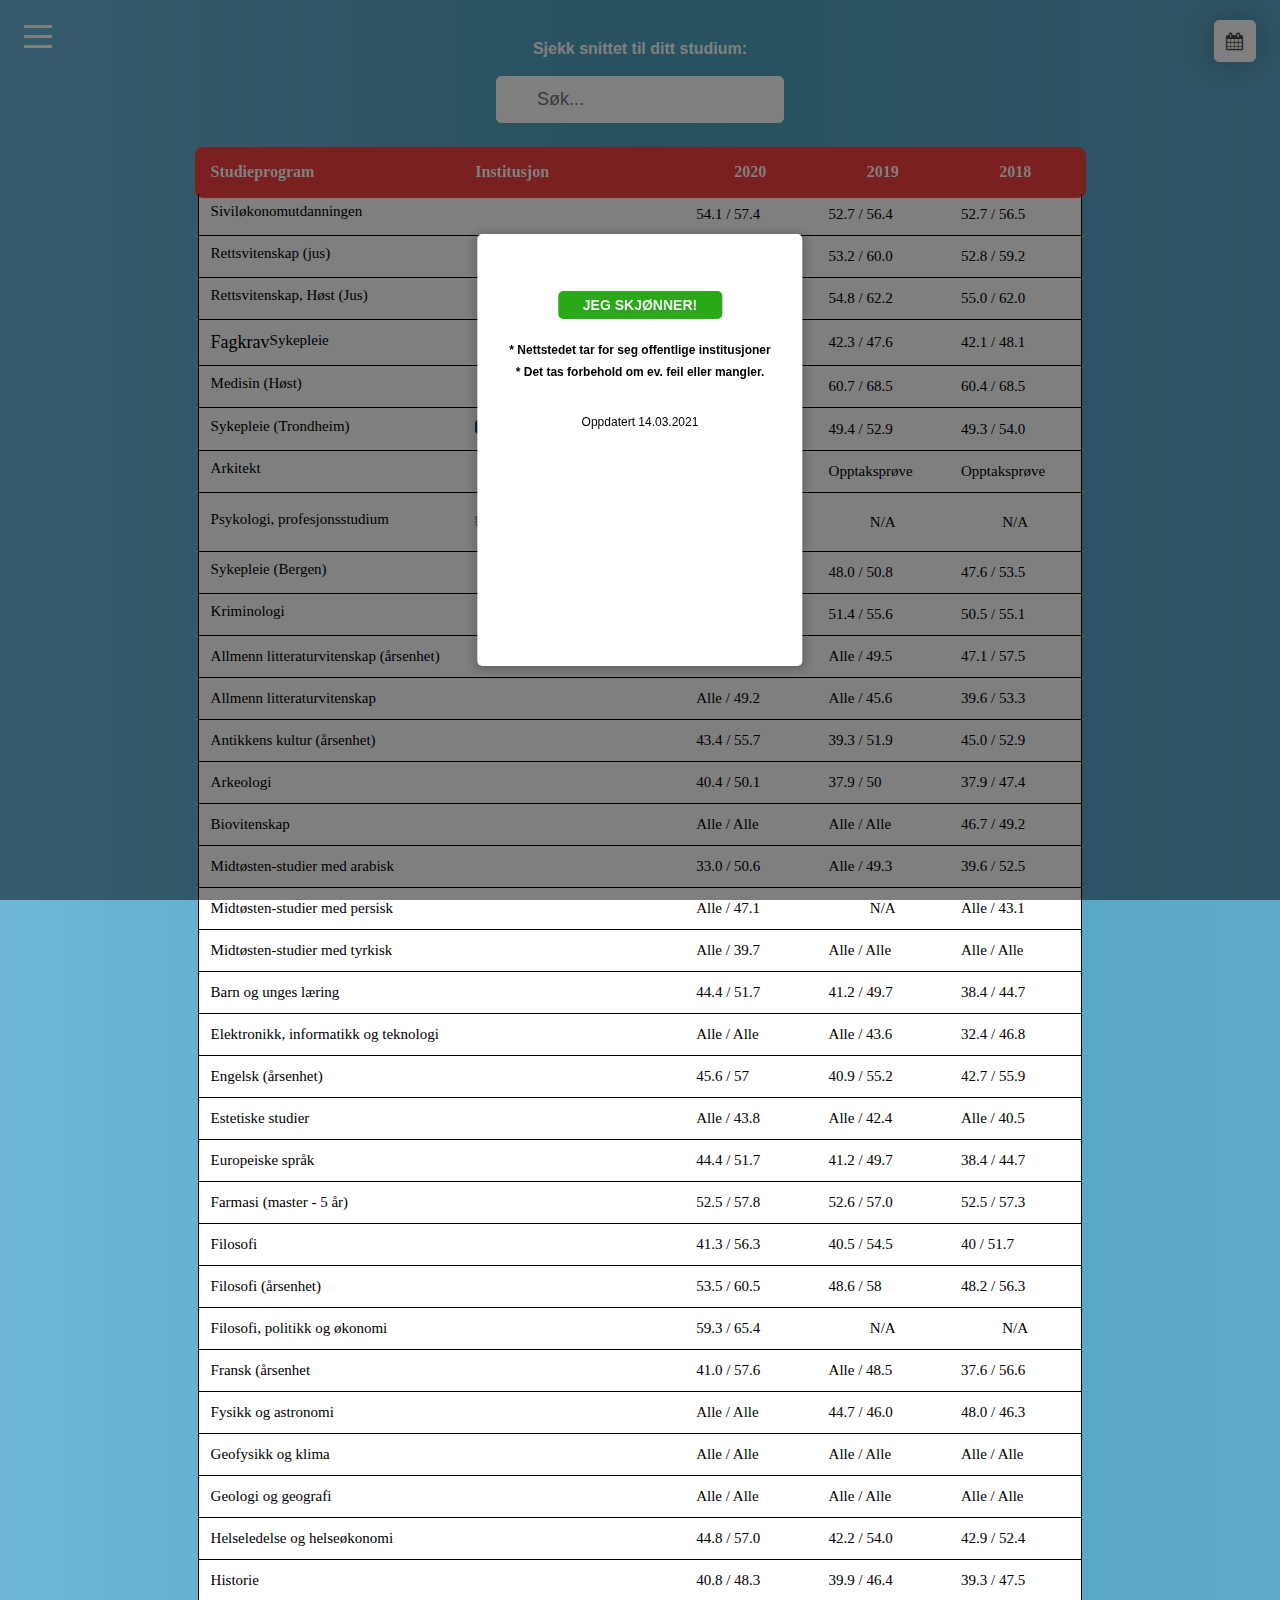
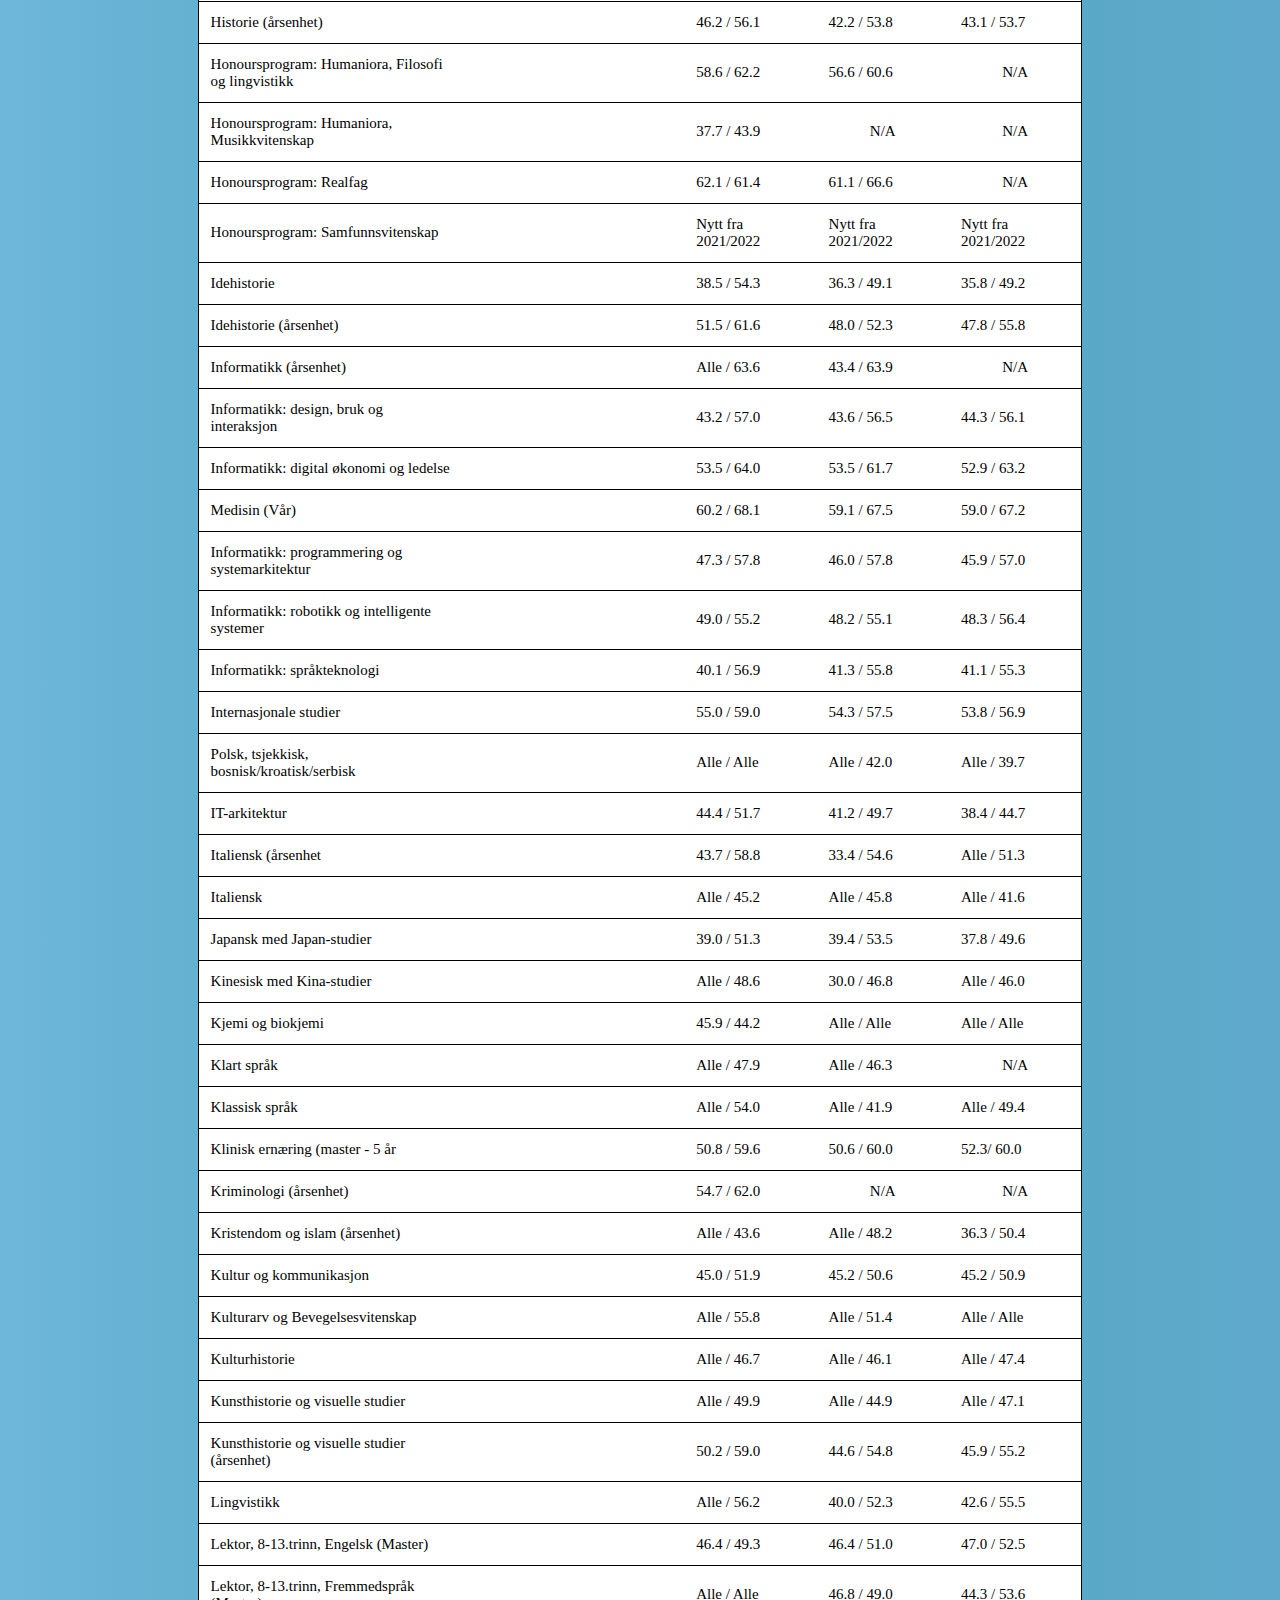
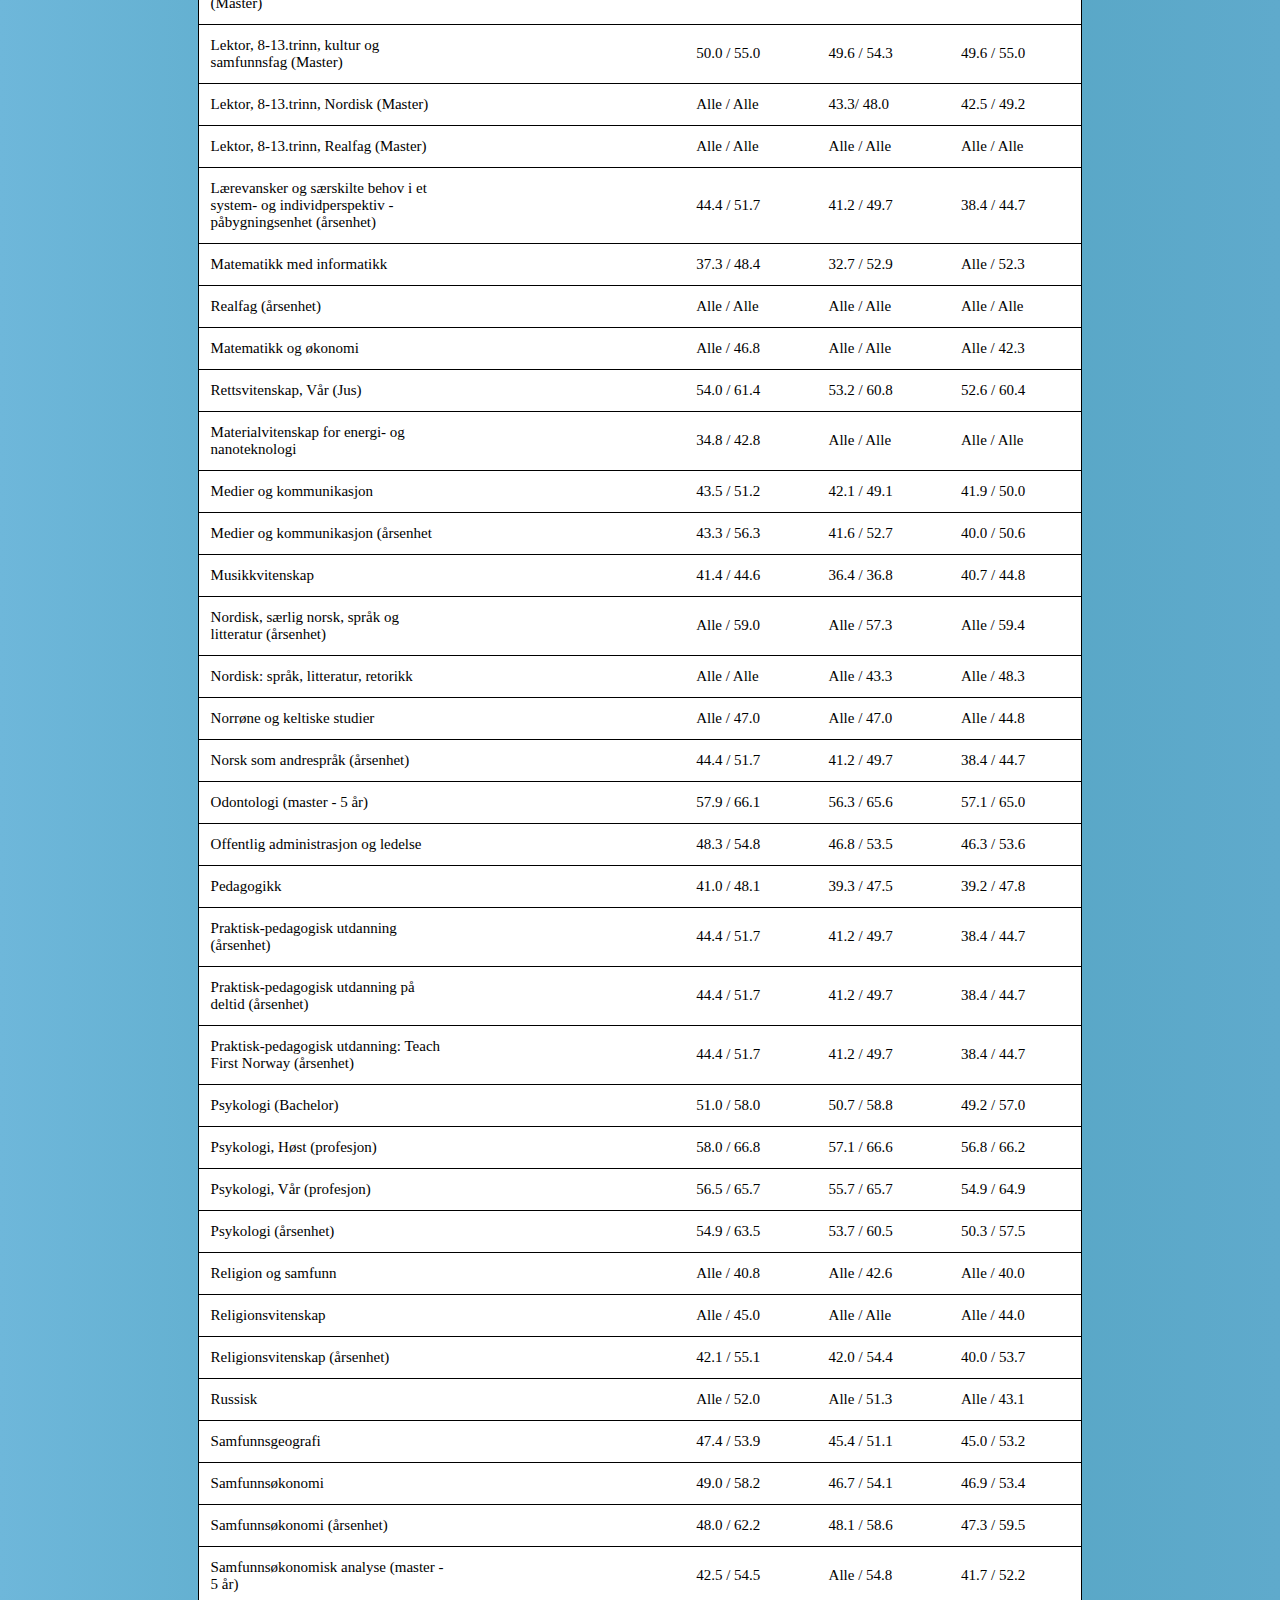
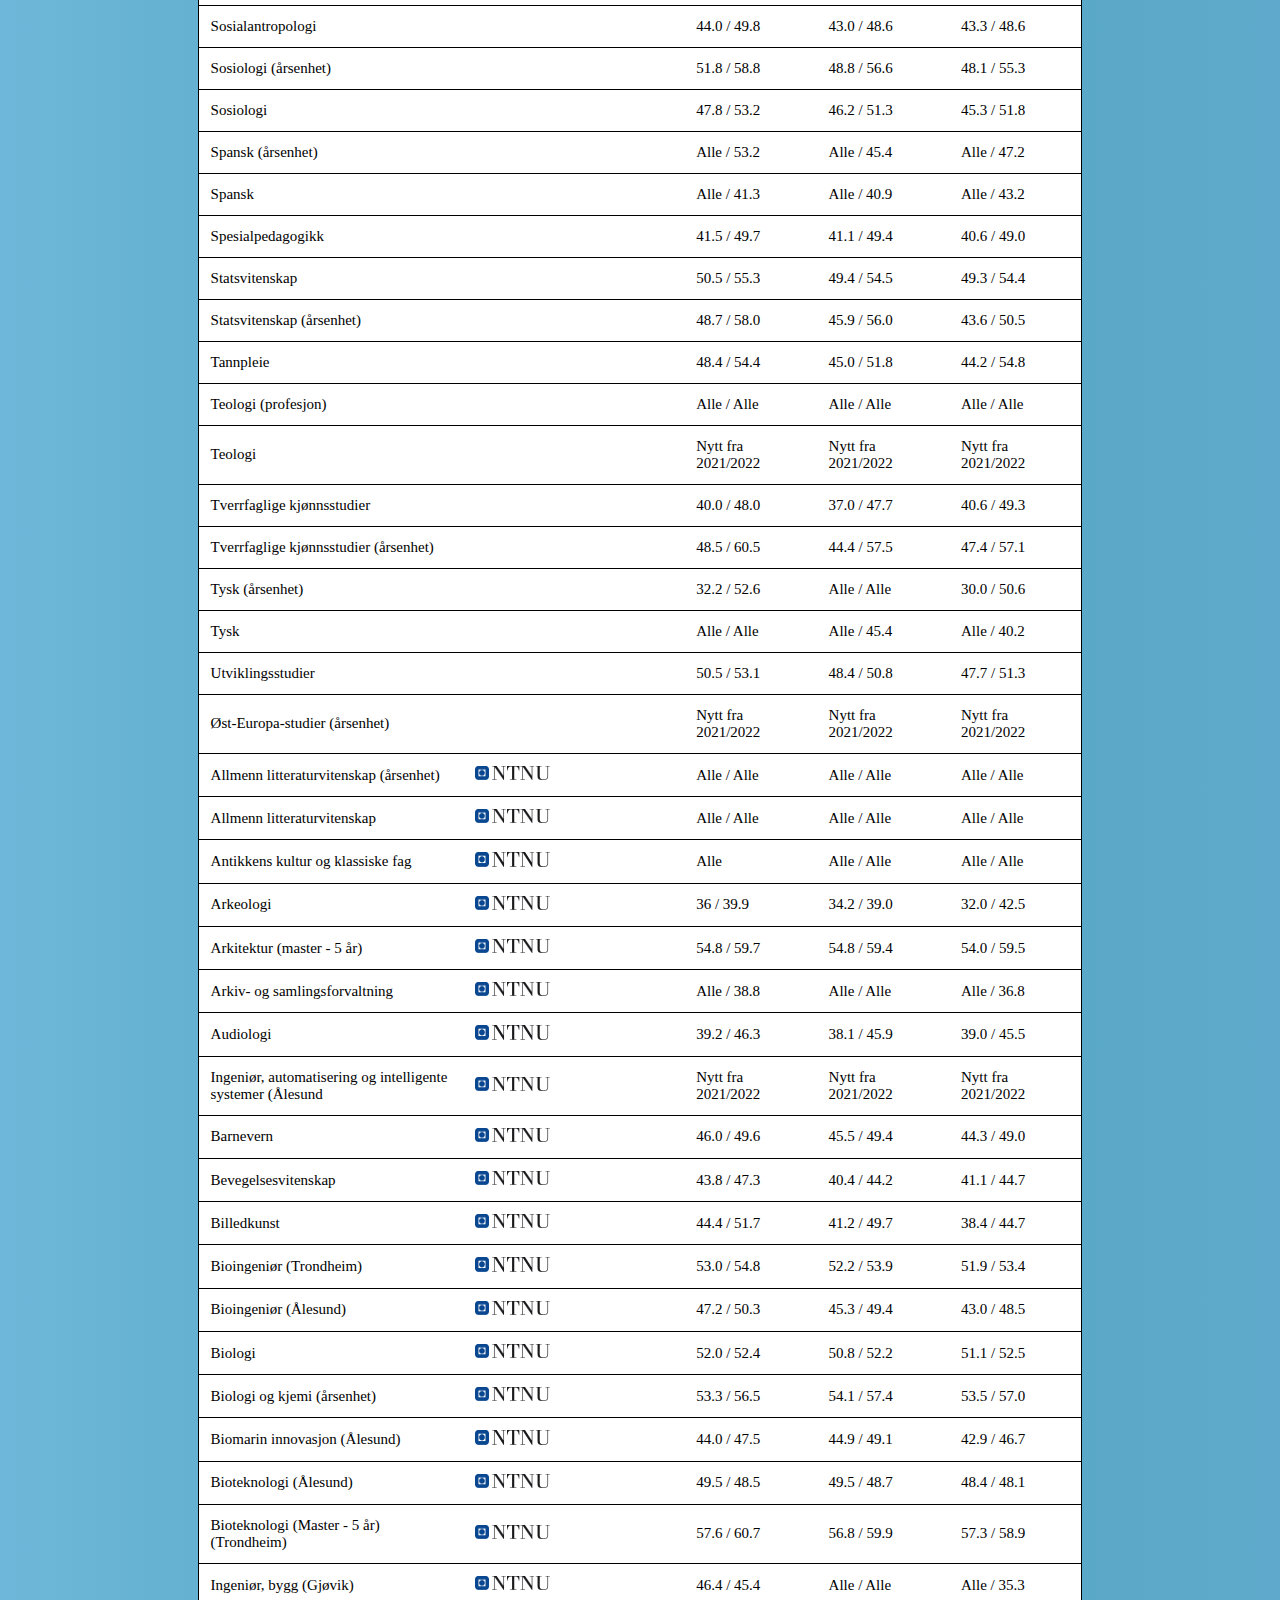
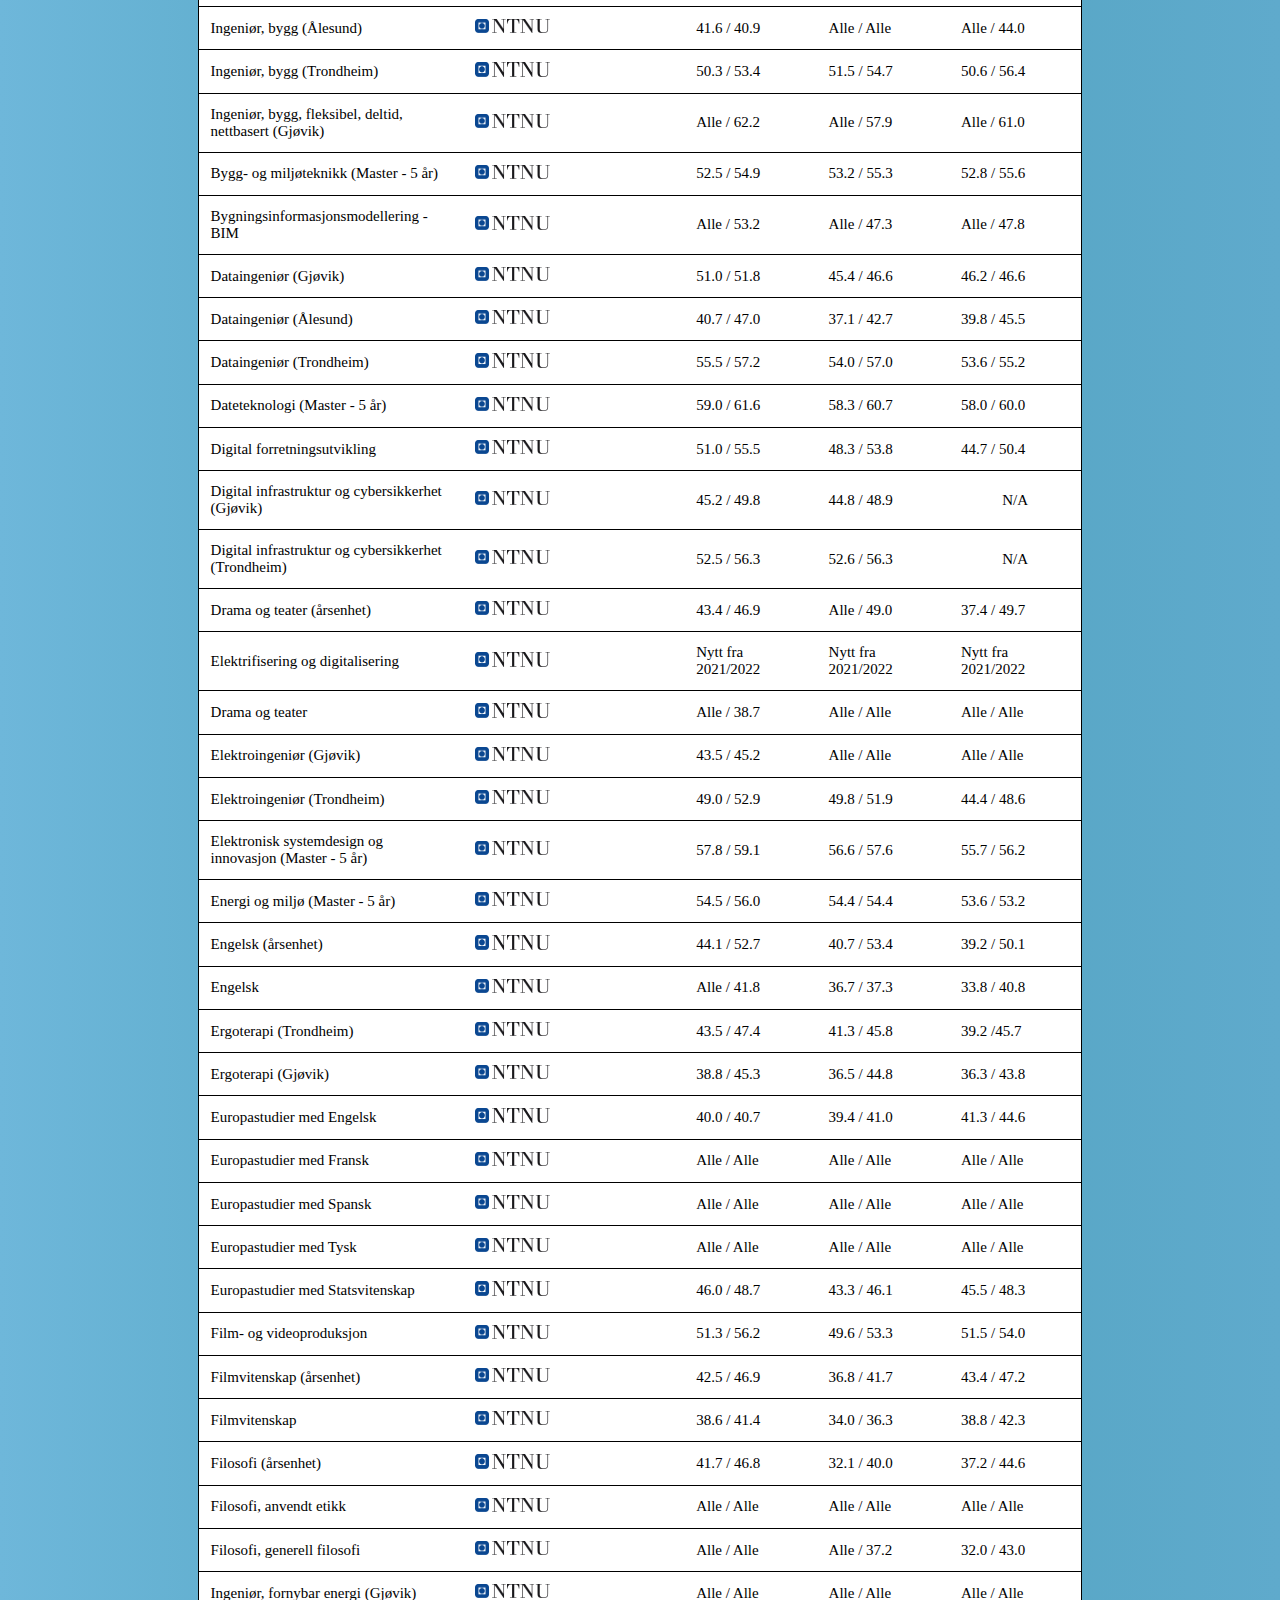
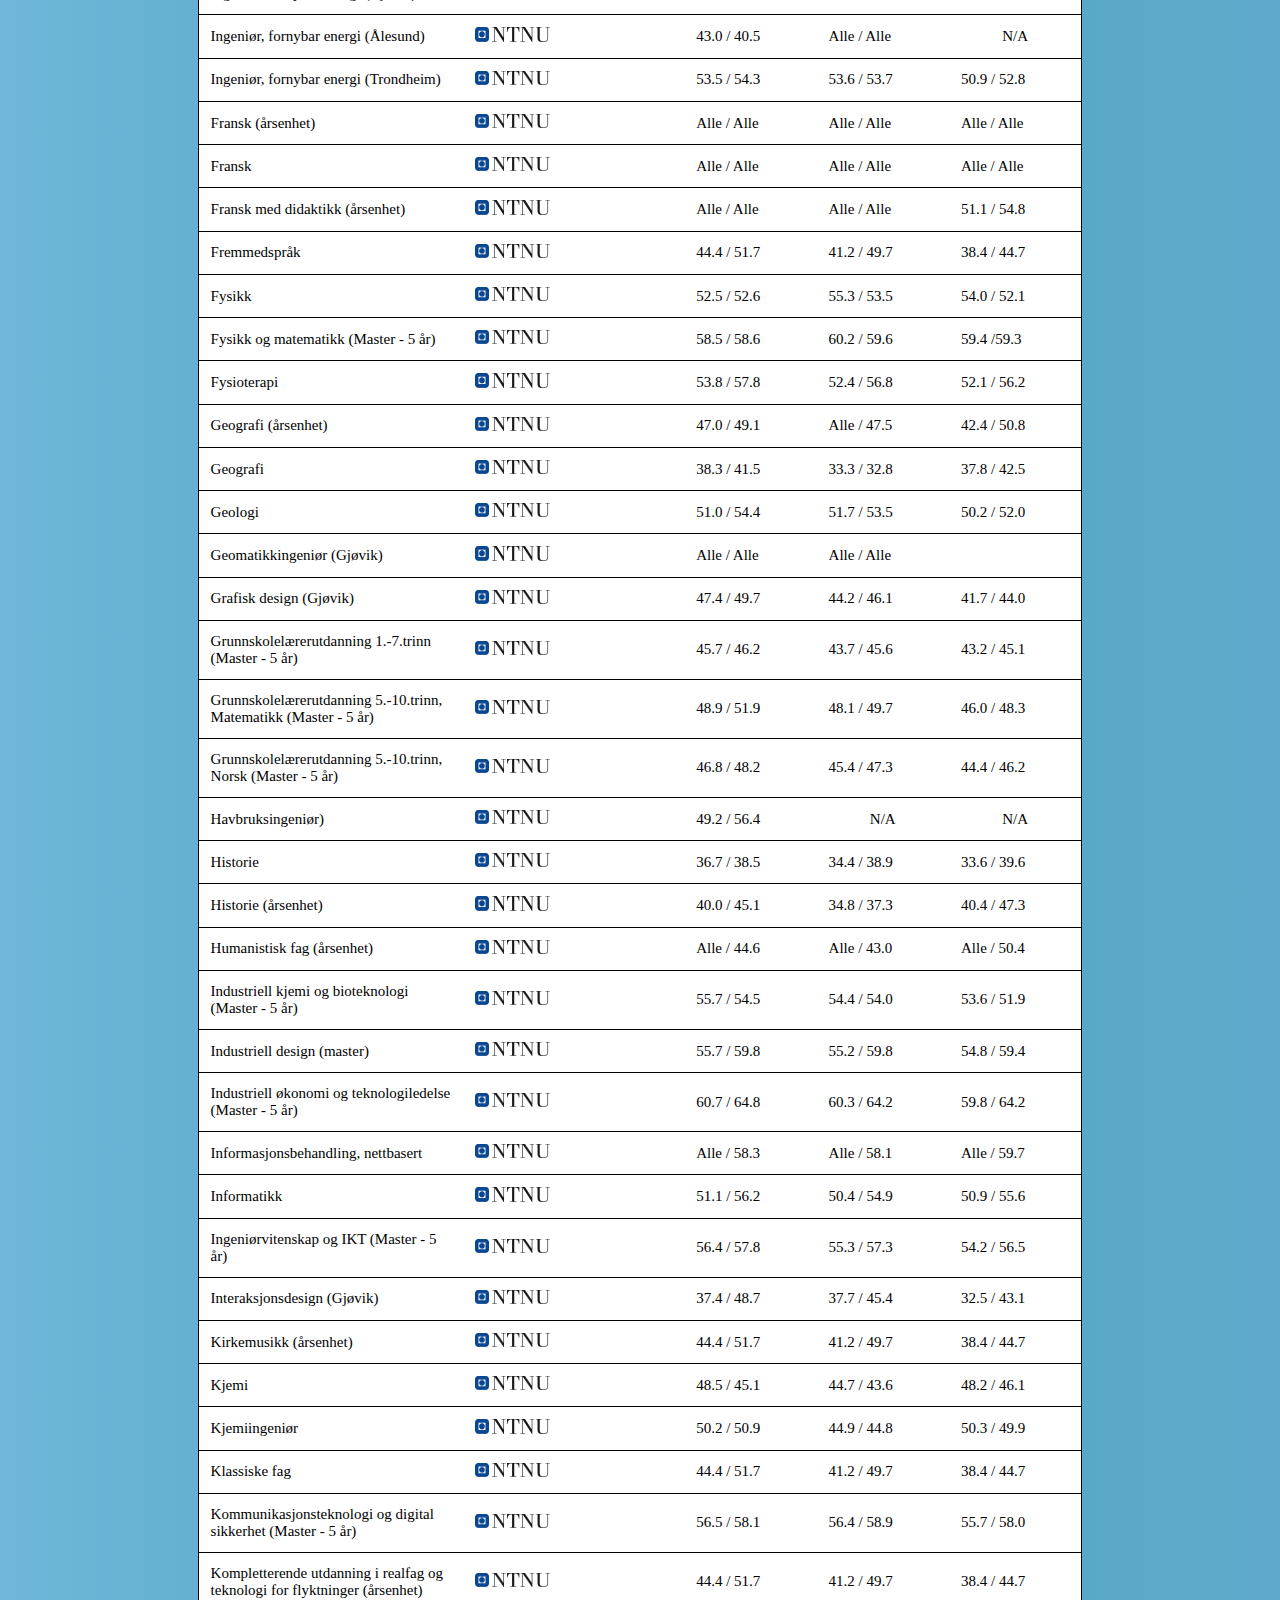
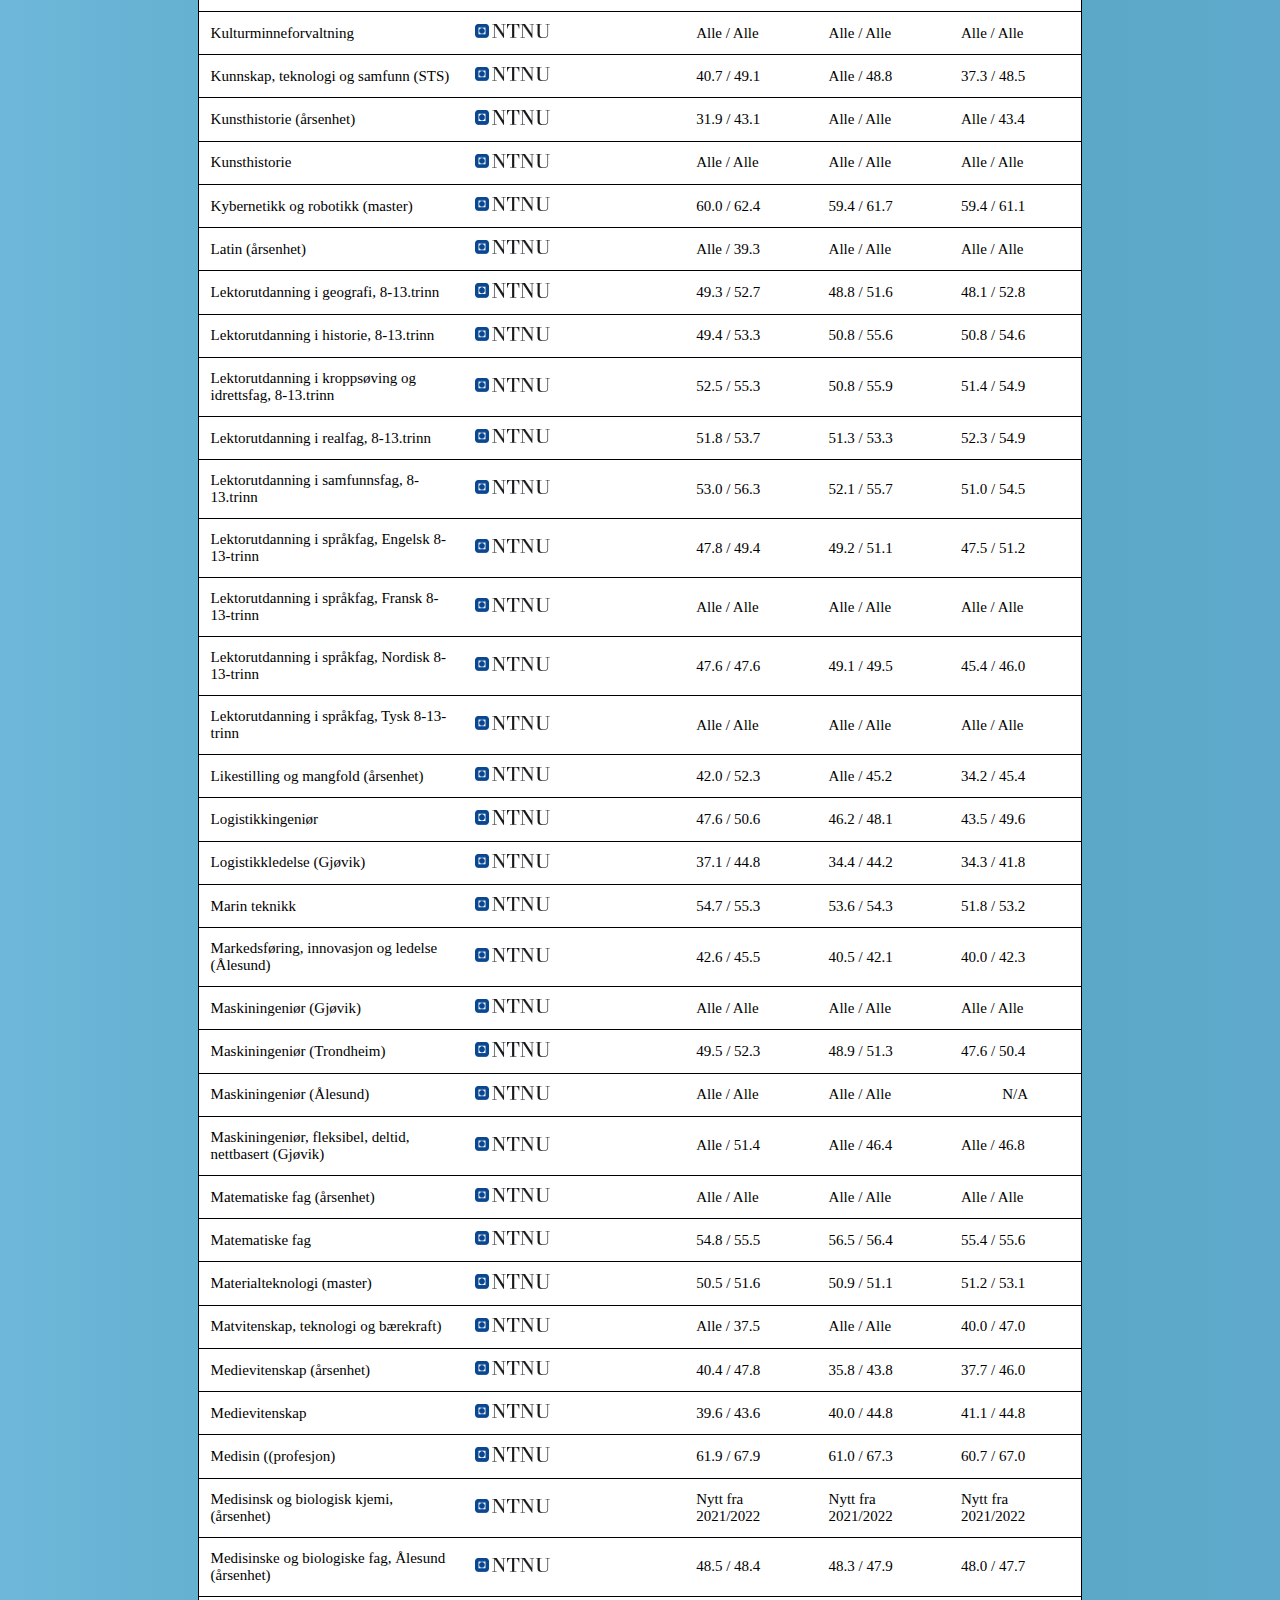
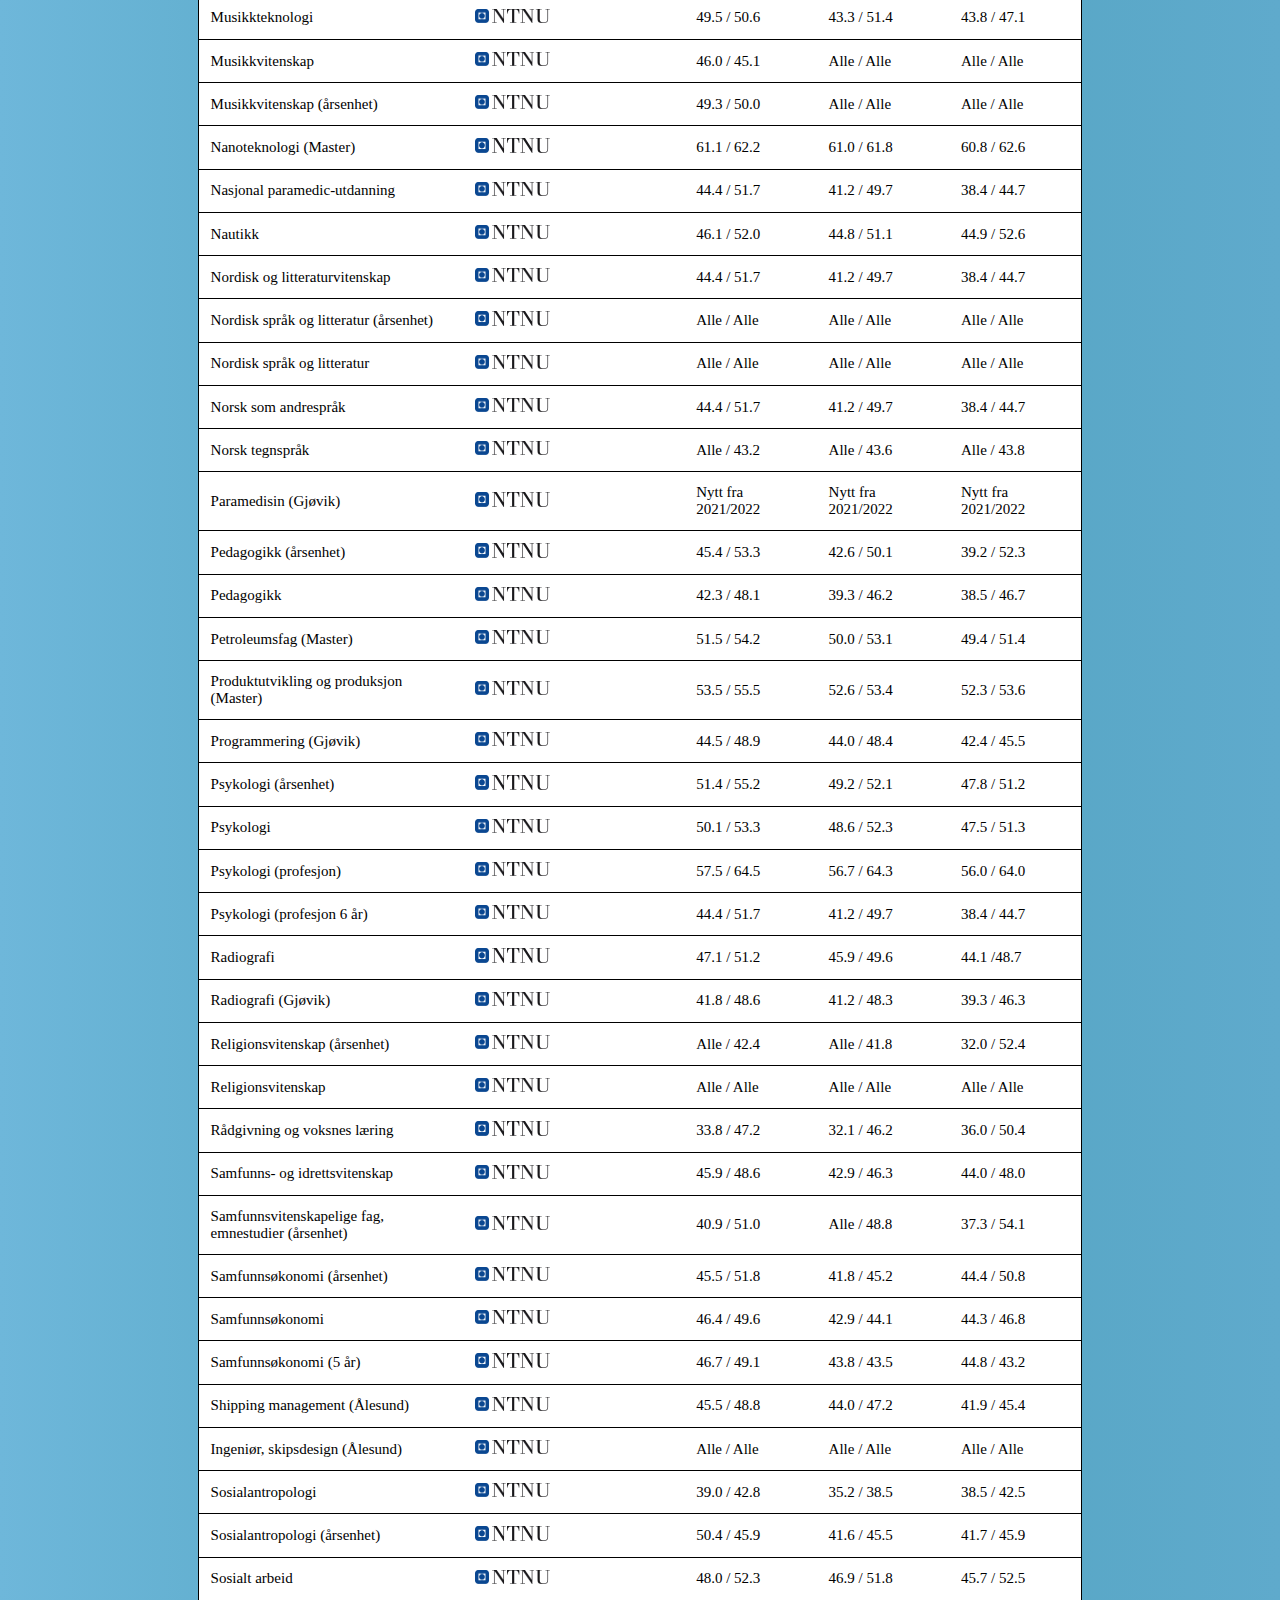
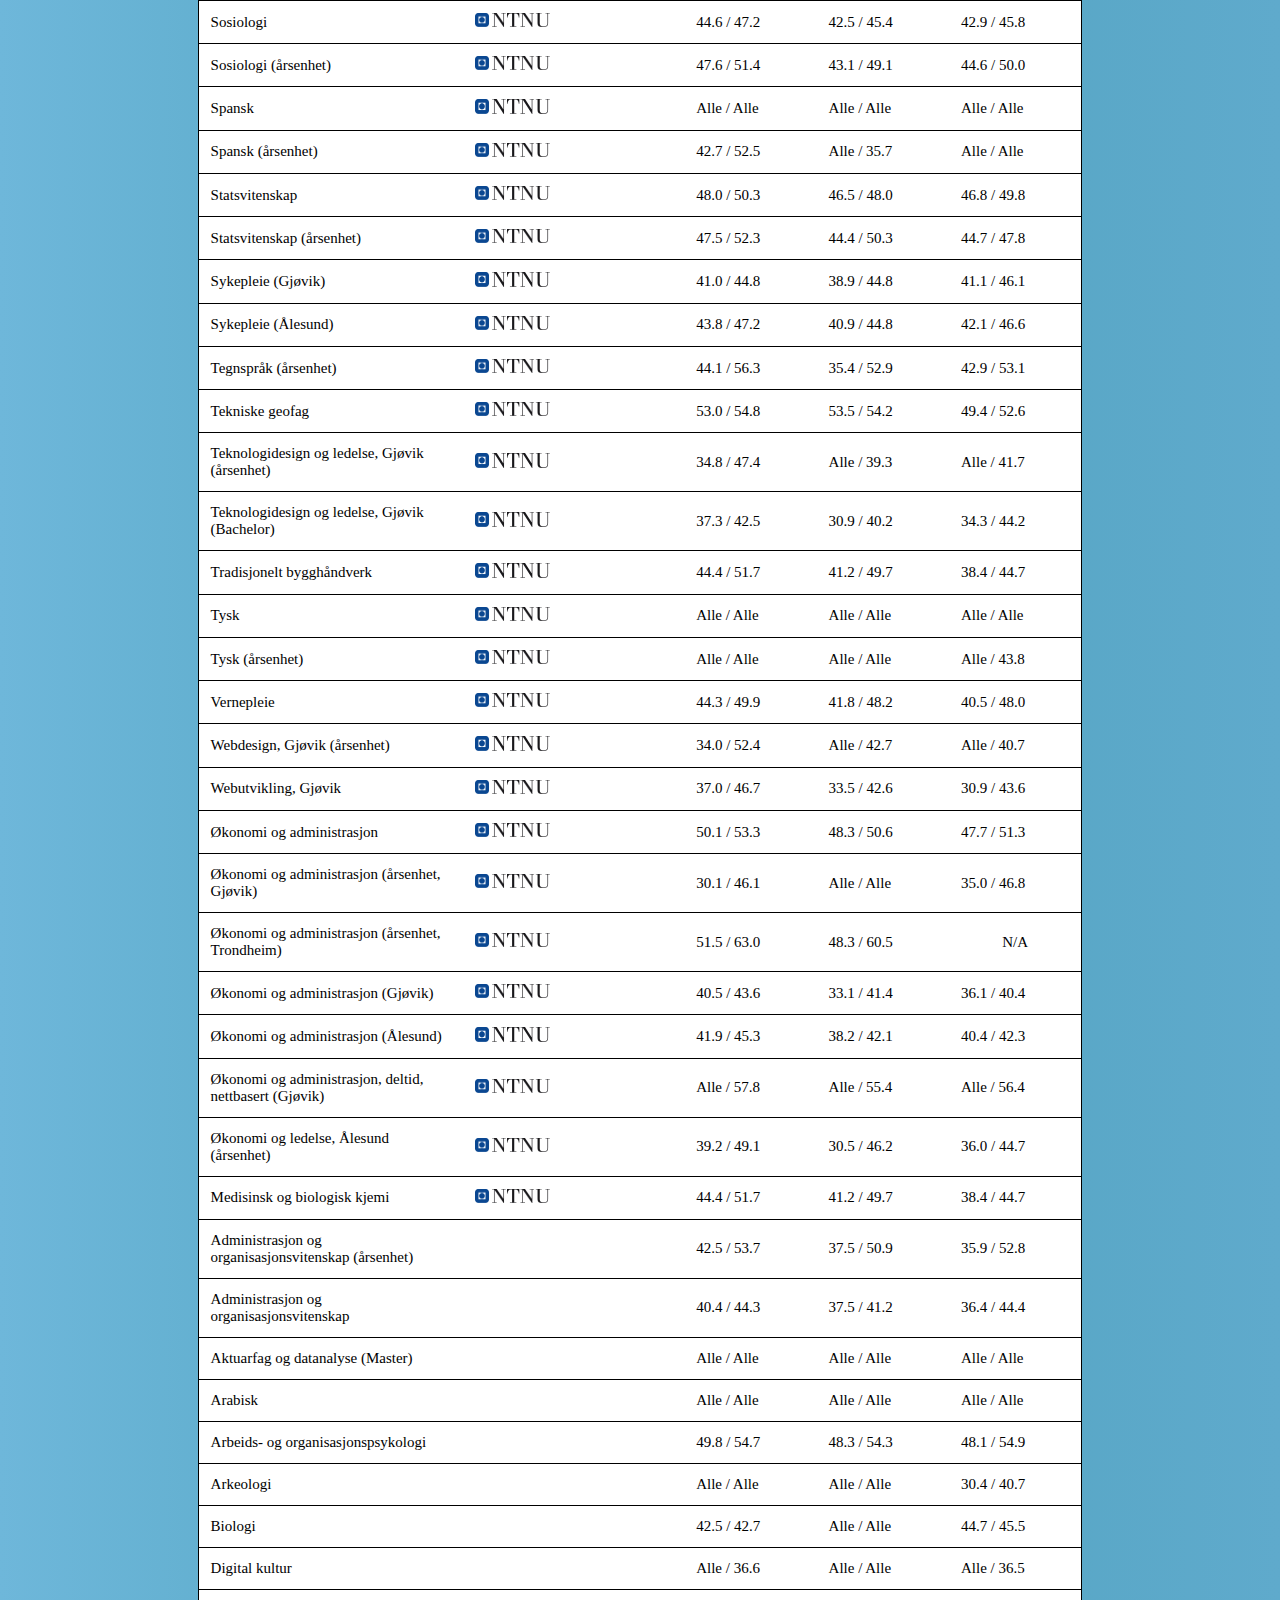
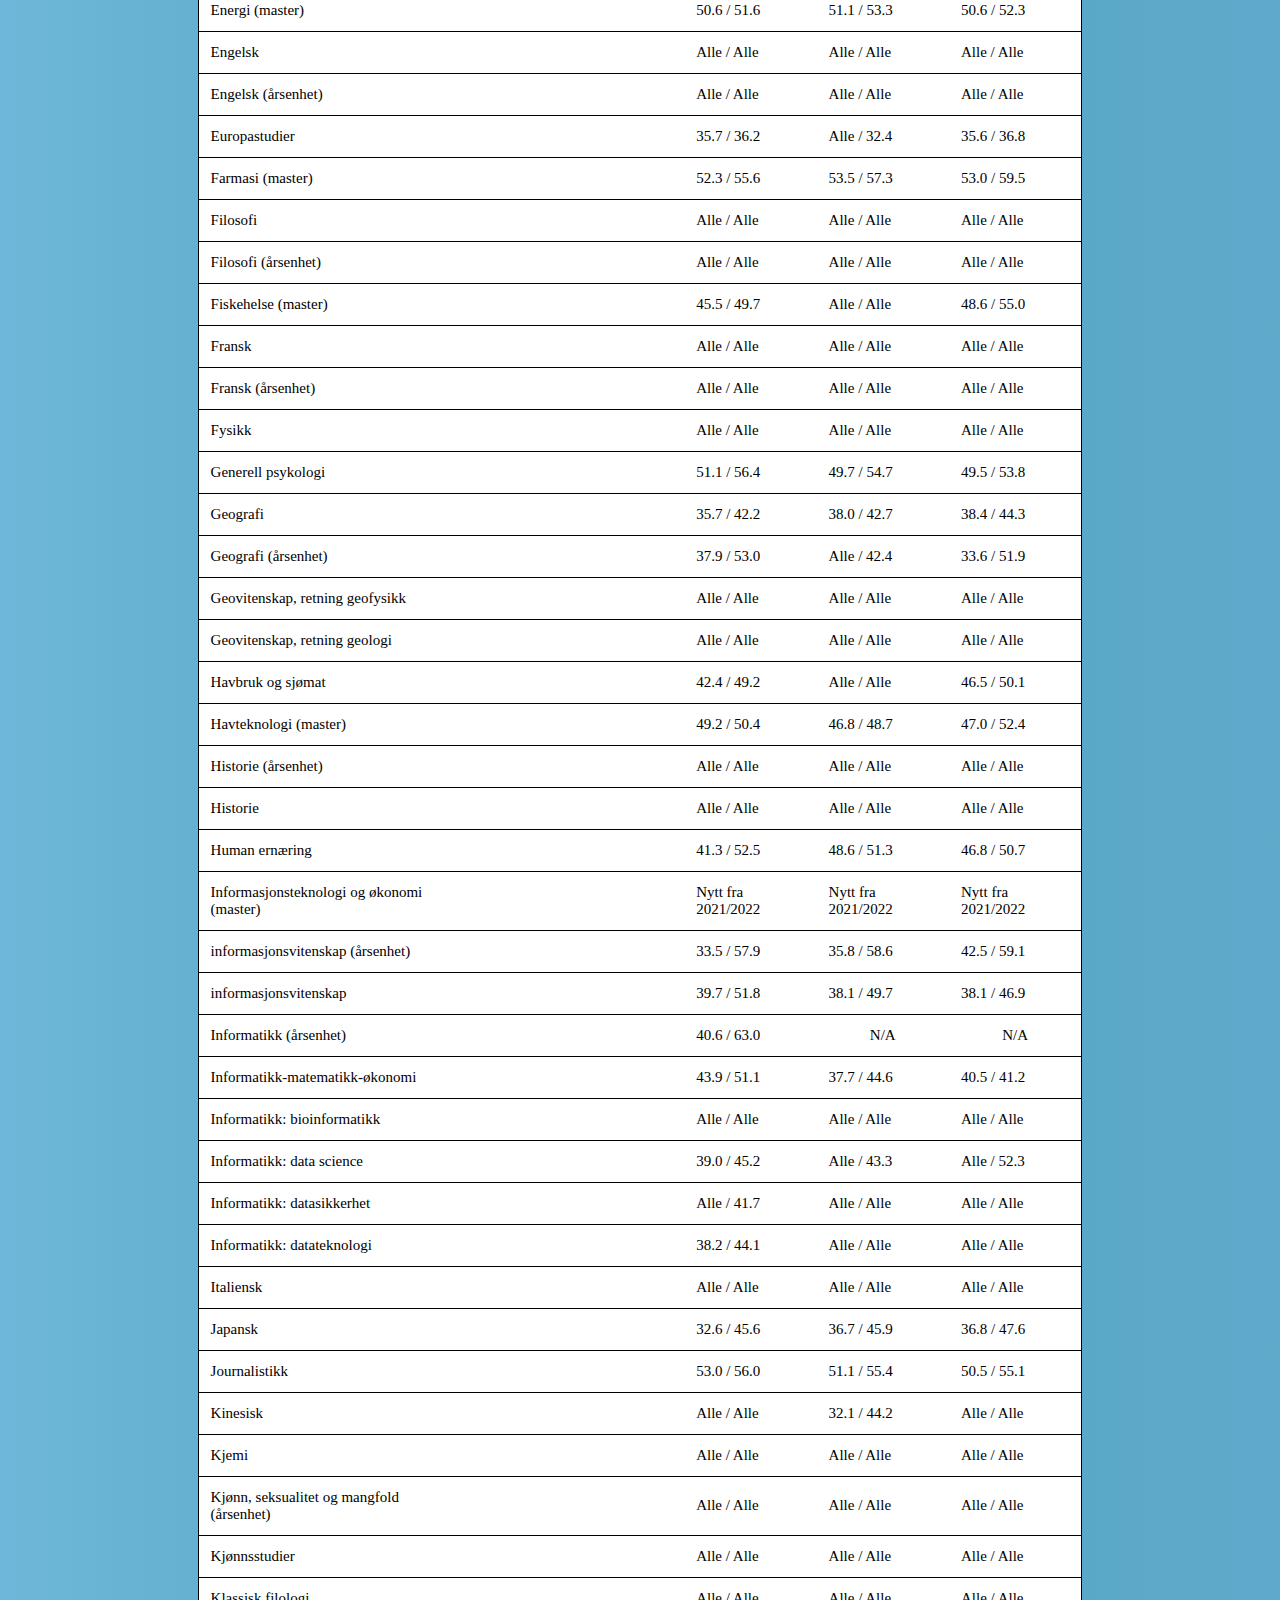
==== commit ee6bf166: "hmm" ====
--- a/index.html
+++ b/index.html
@@ -11,7 +11,7 @@
 <script src="/frister.js"></script>
 <link rel="stylesheet" href="burger.css">
 <script src="/popup.js"></script>
-<title>poenggrenser</title>
+<title>Poenggrenser til høyere utdanning i Norge</title>
 
 </head>
 <body>
@@ -23,12 +23,12 @@
            <button class="buttonStyle" id="button">Jeg skjønner!</button>
            <h1 class="merk">* Nettstedet tar for seg offentlige institusjoner</h1> 
            <h1 class="merk2">* Det tas forbehold om ev. feil eller mangler.</h1>
-           <h2 class="merk3">Oppdatert 11.03.2021</h2>
+           <h2 class="merk3">Oppdatert 14.03.2021</h2>
 			</div>
 		</div>
 	</div>
 
-<div class="overskrift">Sjekk snittet til ditt studie:</div>
+<div class="overskrift">Sjekk snittet til ditt studium:</div>
 <input type="text" id="myInput" onkeyup="myFunction()" placeholder="Søk..." title="Tast inn ett studie">
 
 
@@ -50,7 +50,11 @@
 
 
 <table id="myTable">
-  <tr class="header">
+  <tr class="header" style=" background-color: rgb(247, 64, 64);
+  border-style: hidden; 
+  border: 1px solid rgb(247, 64, 64);
+  box-shadow: 0.5px 0px 1px 3.2px rgb(247, 64, 64) !important;
+  ">
     <th class="program" style="width:30%;">Studieprogram</th>
     <th style="width:25%;">Institusjon</th>
     <th style="width 15%; text-align: center">2020</th>
@@ -58,14 +62,14 @@
     <th class="tredjetall" style="width 15%; text-align: center;">2018</th>
   </tr>
 
-  <button id="myBtn"><div class="viktig"> Viktige frister </div><span class="fa fa-calendar"></span></button>
+  <button id="myBtn"><div class="viktig"></div><span class="fa fa-calendar"></span></button>
 
     <div id="myModal" class="modal">
     
       <div class="modal-content">
         <span class="close">&times;</span>
          <h1 class="first">Viktige frister:</h1>
-          <p class="frister">1.mars: Søknadsfrist for Politihøyskolen og luftfartsfag ved UiT.</p>
+          <p class="frister">1.mars: Søknadsfrist for Politihøgskolen og luftfartsfag ved UiT.</p>
           <p class="frister">15.april: Ordinær søknadsfrist for studier.</p>
           <p class="frister">1.juli: Frist for dokumentasjon og omprioritering av studieønsker.</p>
           <p class="frister">20.juli: Svar på hovedopptaket til høyere utdanning.</p>
@@ -85,6 +89,8 @@
 
 
     <script>
+
+        // When the user clicks on div, open the popup
 
 //JS welcome-popup
 window.onload = function() {
@@ -133,658 +139,667 @@
   }
 }
 
+function myFunction() {
+    var popup = document.getElementById("myPopup");
+    popup.classList.toggle("show");
+  }
+
     </script>
 
-
-  <tr>
-    <td> Siviløkonomutdanningen<div class="skole">NHH, handelshøyskolen Bergen</div></td>
-    <td><img style="width: 4em;" src="/Images/nhh.png" alt=""></td>
+  <tr>
+    <td><a href="https://www.nhh.no/studier/soknad-og-opptak/opptak-bachelor-i-okonomi-og-administrasjon/" style="text-decoration: none; color: black;"><div style="font-size: 8px;" class="pop"></div>Siviløkonomutdanningen<div class="skole">NHH, handelshøyskolen Bergen, økad</div></a></td>
+    <td><a href="https://www.nhh.no/studier/soknad-og-opptak/opptak-bachelor-i-okonomi-og-administrasjon/"><img style="width: 4em;" src="/Images/nhh.png" alt=""></a></td>
     <td>54.1 / 57.4</td>
     <td class="andretall">52.7 / 56.4</td>
     <td class="tredjetall">52.7 / 56.5</td>
   </tr>
+  <tr>
+    <td><a href="https://www.uib.no/studier/MAJUR" style="text-decoration: none; color: black;"><div class="pop"></div> Rettsvitenskap (jus)<div class="skole">uib, universitetet i bergen, jus bergen, juss bergen, jus uib</div></a></td>
+    <td><a href="https://www.uib.no/studier/MAJUR"><img style="width: 10em;" src="/Images/uib.png" alt=""></a></td>
+    <td>55.0 / 60.8</td>
+    <td class="andretall">53.2 / 60.0</td>
+    <td class="tredjetall">52.8 / 59.2</td>
+  </tr>
    <t> 
-    <td>Rettsvitenskap, Høst (Jus) <div class="skole">uio, universitetet i oslo</div></td>
+    <td><a href="https://www.jus.uio.no/" style="text-decoration: none; color: black;"><div class="pop"></div> Rettsvitenskap, Høst (Jus)<div class="skole">uio, universitetet i oslo, jus oslo, juss oslo</div></a></td>
+    <td><a href="https://www.jus.uio.no/"><img style="width: 9em;" src="/Images/uioo.png" alt=""></a></td>
+    <td>56.0 / 63.0</td>
+    <td class="andretall"> 54.8 / 62.2</td>
+    <td class="tredjetall">55.0 / 62.0</td>
+  </tr>
+  <tr>
+    <td> <div class="popup" onclick="myFunction()"> Sykepleie <span class="popuptext" id="myPopup">Fagkrav</span></div> <div class="skole">oslomet, sykepleie oslomet</div></td>
+    <td><img style="width: 9em;" src="/Images/oslomet.jpg" alt=""></td>
+    <td>44.8 / 49.4</td>
+    <td class="andretall">42.3 / 47.6</td>
+    <td class="tredjetall">42.1 / 48.1</td>
+  </tr>
+  <tr>
+    <td><div class="pop"></div> Medisin (Høst)<div class="skole">uio, universitetet i oslo, medisin oslo</div></td>
     <td><img style="width: 9em;" src="/Images/uioo.png" alt=""></td>
-    <td>56.0 / 63.0</td>
-    <td class="andretall">54.8 / 62.2</td>
-    <td class="tredjetall">55.0 / 62.0</td>
-  </tr>
-  <tr>
-    <td> Rettsvitenskap, Vår (Jus) <div class="skole">uio, universitetet i oslo</div></td>
+    <td>61.6 / 69.0</td>
+    <td class="andretall">60.7 / 68.5</td>
+    <td class="tredjetall">60.4 / 68.5</td>
+  </tr>
+  <tr>
+    <td><div class="pop"></div> Sykepleie (Trondheim) <div class="skole">ntnu, sykepleie ntnu</div></td>
+    <td><img style="width: 5em;" src="/Images/ntnu.png" alt=""></td>
+    <td>50.2 / 54.0</td>
+    <td class="andretall">49.4 / 52.9</td>
+    <td class="tredjetall">49.3 / 54.0</td>
+  </tr>
+  <tr>
+    <td><div class="pop"></div> Arkitekt <div class="skole">aho, Arkitekthøyskolen</div></td>
+    <td><img style="width: 7em;" src="/Images/aho.png" alt=""></td>
+    <td>Opptaksprøve</td>
+    <td class="andretall">Opptaksprøve</td>
+    <td class="tredjetall">Opptaksprøve</td>
+  </tr>
+  <tr>
+    <td><div class="pop"></div> Psykologi, profesjonsstudium <div class="skole">uit, universitetet i tromsø, psykologi tromsø</div></td>
+    <td><img style="width: 10em;" src="/Images/uit.png" alt=""></td>
+    <td>56.2 / 64.2</td>
+    <td style="text-align: center;" class="andretall">N/A</td>
+    <td style="text-align: center;" class="tredjetall">N/A</td>
+  </tr>
+  <tr>
+    <td><div class="pop"></div> Sykepleie (Bergen)<div class="skole">hvl, høyskolen på vestlandet, Bergen, sykepleie bergen</div></td>
+    <td><img style="width: 7em ;" src="/Images/vestlandet.png" alt=""></td>
+    <td>50.4 / 53.4</td>
+    <td class="andretall">48.0 / 50.8</td>
+    <td class="tredjetall">47.6 / 53.5</td>
+  </tr>
+  <tr>
+    <td><div class="pop"></div> Kriminologi<div class="skole">uio, oslo, universitetet i oslo, kriminologi oslo</div></td>
+    <td><img style="width: 8em;" src="/Images/uioo.png" alt=""></td>
+    <td>53.0 / 58.0</td>
+    <td class="andretall">51.4 / 55.6</td>
+    <td class="tredjetall">50.5 / 55.1</td>
+  </tr>
+  <tr>
+    <td>Allmenn litteraturvitenskap (årsenhet)<div class="skole">uio, oslo</div></td>
+    <td><img style="width: 8em;" src="/Images/uioo.png" alt=""></td>
+    <td>41.2 / 55.9</td>
+    <td class="andretall">Alle / 49.5</td>
+    <td class="tredjetall">47.1 / 57.5</td>
+  </tr>
+  <tr>
+    <td>Allmenn litteraturvitenskap<div class="skole">uio, oslo</div></td>
+    <td><img style="width: 8em;" src="/Images/uioo.png" alt=""></td>
+    <td>Alle / 49.2</td>
+    <td class="andretall">Alle / 45.6</td>
+    <td class="tredjetall">39.6 / 53.3</td>
+  </tr>
+  <tr>
+    <td>Antikkens kultur (årsenhet)<div class="skole">uio, oslo</div></td>
+    <td><img style="width: 8em;" src="/Images/uioo.png" alt=""></td>
+    <td>43.4 / 55.7</td>
+    <td class="andretall">39.3 / 51.9</td>
+    <td class="tredjetall">45.0 / 52.9</td>
+  </tr>
+  <tr>
+    <td>Arkeologi<div class="skole">uio, oslo, arkeologi oslo</div></td>
+    <td><img style="width: 8em;" src="/Images/uioo.png" alt=""></td>
+    <td>40.4 / 50.1</td>
+    <td class="andretall">37.9 / 50</td>
+    <td class="tredjetall">37.9 / 47.4</td>
+  </tr>
+  <tr>
+    <td>Biovitenskap<div class="skole">uio, oslo, biovitenskap oslo</div></td>
+    <td><img style="width: 8em;" src="/Images/uioo.png" alt=""></td>
+    <td>Alle / Alle</td>
+    <td class="andretall">Alle / Alle</td>
+    <td class="tredjetall">46.7 / 49.2</td>
+  </tr>
+  <tr>
+    <td>Midtøsten-studier med arabisk<div class="skole">uio, oslo</div></td>
+    <td><img style="width: 8em;" src="/Images/uioo.png" alt=""></td>
+    <td>33.0 / 50.6</td>
+    <td class="andretall">Alle / 49.3</td>
+    <td class="tredjetall">39.6 / 52.5</td>
+  </tr>
+  <tr>
+    <td>Midtøsten-studier med persisk<div class="skole">uio, oslo</div></td>
+    <td><img style="width: 8em;" src="/Images/uioo.png" alt=""></td>
+    <td>Alle / 47.1</td>
+    <td style="text-align: center;" class="andretall">N/A</td>
+    <td class="tredjetall">Alle / 43.1</td>
+  </tr>
+  <tr>
+    <td>Midtøsten-studier med tyrkisk<div class="skole">uio, oslo</div></td>
+    <td><img style="width: 8em;" src="/Images/uioo.png" alt=""></td>
+    <td>Alle / 39.7</td>
+    <td class="andretall">Alle / Alle</td>
+    <td class="tredjetall">Alle / Alle</td>
+  </tr>
+ 
+  <tr>
+    <td>Barn og unges læring<div class="skole">uio, oslo</div></td>
+    <td><img style="width: 8em;" src="/Images/uioo.png" alt=""></td>
+    <td>44.4 / 51.7</td>
+    <td class="andretall">41.2 / 49.7</td>
+    <td class="tredjetall">38.4 / 44.7</td>
+  </tr>
+  <tr>
+    <td>Elektronikk, informatikk og teknologi<div class="skole">uio, oslo</div></td>
+    <td><img style="width: 8em;" src="/Images/uioo.png" alt=""></td>
+    <td>Alle / Alle</td>
+    <td class="andretall">Alle / 43.6</td>
+    <td class="tredjetall">32.4 / 46.8</td>
+  </tr>
+  <tr>
+    <td>Engelsk (årsenhet)<div class="skole">uio, oslo, engelsk oslo</div></td>
+    <td><img style="width: 8em;" src="/Images/uioo.png" alt=""></td>
+    <td>45.6 / 57</td>
+    <td class="andretall">40.9 / 55.2</td>
+    <td class="tredjetall">42.7 / 55.9</td>
+  </tr>
+  <tr>
+    <td>Estetiske studier<div class="skole">uio, oslo</div></td>
+    <td><img style="width: 8em;" src="/Images/uioo.png" alt=""></td>
+    <td>Alle / 43.8</td>
+    <td class="andretall">Alle / 42.4</td>
+    <td class="tredjetall">Alle / 40.5</td>
+  </tr>
+  <tr>
+    <td>Europeiske språk<div class="skole">uio, oslo</div></td>
+    <td><img style="width: 8em;" src="/Images/uioo.png" alt=""></td>
+    <td>44.4 / 51.7</td>
+    <td class="andretall">41.2 / 49.7</td>
+    <td class="tredjetall">38.4 / 44.7</td>
+  </tr>
+  <tr>
+    <td>Farmasi (master - 5 år)<div class="skole">uio, oslo, farmasi oslo</div></td>
+    <td><img style="width: 8em;" src="/Images/uioo.png" alt=""></td>
+    <td>52.5 / 57.8</td>
+    <td class="andretall">52.6 / 57.0</td>
+    <td class="tredjetall">52.5 / 57.3</td>
+  </tr>
+  <tr>
+    <td>Filosofi<div class="skole">uio, oslo, filosofi oslo</div></td>
+    <td><img style="width: 8em;" src="/Images/uioo.png" alt=""></td>
+    <td>41.3 / 56.3</td>
+    <td class="andretall">40.5 / 54.5</td>
+    <td class="tredjetall">40 / 51.7</td>
+  </tr>
+  <tr>
+    <td>Filosofi (årsenhet)<div class="skole">uio, oslo, filosofi oslo</div></td>
+    <td><img style="width: 8em;" src="/Images/uioo.png" alt=""></td>
+    <td>53.5 / 60.5</td>
+    <td class="andretall">48.6 / 58</td>
+    <td class="tredjetall">48.2 / 56.3</td>
+  </tr>
+  <tr>
+    <td>Filosofi, politikk og økonomi<div class="skole">uio, oslo, filosofi oslo</div></td>
+    <td><img style="width: 8em;" src="/Images/uioo.png" alt=""></td>
+    <td>59.3 / 65.4</td>
+    <td style="text-align: center;" class="andretall">N/A</td>
+    <td style="text-align: center;" class="tredjetall">N/A</td>
+  </tr>
+  <tr>
+    <td>Fransk (årsenhet<div class="skole">uio, oslo</div></td>
+    <td><img style="width: 8em;" src="/Images/uioo.png" alt=""></td>
+    <td>41.0 / 57.6</td>
+    <td class="andretall">Alle / 48.5</td>
+    <td class="tredjetall">37.6 / 56.6</td>
+  </tr>
+  <tr>
+    <td>Fysikk og astronomi<div class="skole">uio, oslo</div></td>
+    <td><img style="width: 8em;" src="/Images/uioo.png" alt=""></td>
+    <td>Alle / Alle</td>
+    <td class="andretall">44.7 / 46.0</td>
+    <td class="tredjetall">48.0 / 46.3</td>
+  </tr>
+  <tr>
+    <td>Geofysikk og klima<div class="skole">uio, oslo</div></td>
+    <td><img style="width: 8em;" src="/Images/uioo.png" alt=""></td>
+    <td>Alle / Alle</td>
+    <td class="andretall">Alle / Alle</td>
+    <td class="tredjetall">Alle / Alle</td>
+  </tr>
+ 
+  <tr>
+    <td>Geologi og geografi<div class="skole">uio, oslo</div></td>
+    <td><img style="width: 8em;" src="/Images/uioo.png" alt=""></td>
+    <td>Alle / Alle</td>
+    <td class="andretall">Alle / Alle</td>
+    <td class="tredjetall">Alle / Alle</td>
+  </tr>
+ 
+  <tr>
+    <td>Helseledelse og helseøkonomi<div class="skole">uio, oslo</div></td>
+    <td><img style="width: 8em;" src="/Images/uioo.png" alt=""></td>
+    <td>44.8 / 57.0</td>
+    <td class="andretall">42.2 / 54.0</td>
+    <td class="tredjetall">42.9 / 52.4</td>
+  </tr>
+ 
+  <tr>
+    <td>Historie<div class="skole">uio, oslo</div></td>
+    <td><img style="width: 8em;" src="/Images/uioo.png" alt=""></td>
+    <td>40.8 / 48.3</td>
+    <td class="andretall">39.9 / 46.4</td>
+    <td class="tredjetall">39.3 / 47.5</td>
+  </tr>
+ 
+  <tr>
+    <td>Historie (årsenhet)<div class="skole">uio, oslo</div></td>
+    <td><img style="width: 8em;" src="/Images/uioo.png" alt=""></td>
+    <td>46.2 / 56.1</td>
+    <td class="andretall">42.2 / 53.8</td>
+    <td class="tredjetall">43.1 / 53.7</td>
+  </tr>
+  <tr>
+    <td>Honoursprogram: Humaniora, Filosofi og lingvistikk<div class="skole">uio, oslo, filosofi oslo</div></td>
+    <td><img style="width: 8em;" src="/Images/uioo.png" alt=""></td>
+    <td>58.6 / 62.2</td>
+    <td class="andretall">56.6 / 60.6</td>
+    <td style="text-align: center;" class="tredjetall">N/A</td>
+  </tr>
+  <tr>
+    <td>Honoursprogram: Humaniora, Musikkvitenskap<div class="skole">uio, oslo</div></td>
+    <td><img style="width: 8em;" src="/Images/uioo.png" alt=""></td>
+    <td>37.7 / 43.9</td>
+    <td style="text-align: center;" class="andretall">N/A</td>
+    <td style="text-align: center;" class="tredjetall">N/A</td>
+  </tr>
+  <tr>
+    <td>Honoursprogram: Realfag<div class="skole">uio, oslo</div></td>
+    <td><img style="width: 8em;" src="/Images/uioo.png" alt=""></td>
+    <td>62.1 / 61.4</td>
+    <td class="andretall">61.1 / 66.6</td>
+    <td style="text-align: center;" class="tredjetall">N/A</td>
+  </tr>
+  <tr>
+    <td>Honoursprogram: Samfunnsvitenskap<div class="skole">uio, oslo</div></td>
+    <td><img style="width: 8em;" src="/Images/uioo.png" alt=""></td>
+    <td>Nytt fra 2021/2022</td>
+    <td class="andretall">Nytt fra 2021/2022</td>
+    <td class="tredjetall">Nytt fra 2021/2022</td>
+  </tr>
+  <tr>
+    <td>Idehistorie<div class="skole">uio, oslo</div></td>
+    <td><img style="width: 8em;" src="/Images/uioo.png" alt=""></td>
+    <td>38.5 / 54.3</td>
+    <td class="andretall">36.3 / 49.1</td>
+    <td class="tredjetall">35.8 / 49.2</td>
+  </tr>
+ 
+  <tr>
+    <td>Idehistorie (årsenhet)<div class="skole">uio, oslo</div></td>
+    <td><img style="width: 8em;" src="/Images/uioo.png" alt=""></td>
+    <td>51.5 / 61.6</td>
+    <td class="andretall">48.0 / 52.3</td>
+    <td class="tredjetall">47.8 / 55.8</td>
+  </tr>
+ 
+  <tr>
+    <td>Informatikk (årsenhet)<div class="skole">uio, oslo, informatikk oslo</div></td>
+    <td><img style="width: 8em;" src="/Images/uioo.png" alt=""></td>
+    <td>Alle / 63.6</td>
+    <td class="andretall">43.4 / 63.9</td>
+    <td style="text-align: center;" class="tredjetall">N/A</td>
+  </tr>
+ 
+  <tr>
+    <td>Informatikk: design, bruk og interaksjon<div class="skole">uio, oslo, informatikk oslo </div></td>
+    <td><img style="width: 8em;" src="/Images/uioo.png" alt=""></td>
+    <td>43.2 / 57.0</td>
+    <td class="andretall">43.6 / 56.5</td>
+    <td class="tredjetall">44.3 / 56.1</td>
+  </tr>
+ 
+  <tr>
+    <td>Informatikk: digital økonomi og ledelse<div class="skole">uio, oslo, informatikk oslo </div></td>
+    <td><img style="width: 8em;" src="/Images/uioo.png" alt=""></td>
+    <td>53.5 / 64.0</td>
+    <td class="andretall">53.5 / 61.7</td>
+    <td class="tredjetall">52.9 / 63.2</td>
+  </tr>
+  <tr> 
+    <td> Medisin (Vår)<div class="skole">uio, universitetet i oslo, medisin oslo</div></td>
+    <td><img style="width: 9em;" src="/Images/uioo.png" alt=""></td>
+    <td>60.2 / 68.1</td>
+    <td class="andretall">59.1 / 67.5</td>
+    <td class="tredjetall">59.0 / 67.2</td>
+  </tr>
+  <tr>
+    <td>Informatikk: programmering og systemarkitektur<div class="skole">uio, oslo, informatikk oslo</div></td>
+    <td><img style="width: 8em;" src="/Images/uioo.png" alt=""></td>
+    <td>47.3 / 57.8</td>
+    <td class="andretall">46.0 / 57.8</td>
+    <td class="tredjetall">45.9 / 57.0</td>
+  </tr>
+ 
+  <tr>
+    <td>Informatikk: robotikk og intelligente systemer<div class="skole">uio, oslo, informatikk oslo </div></td>
+    <td><img style="width: 8em;" src="/Images/uioo.png" alt=""></td>
+    <td>49.0 / 55.2</td>
+    <td class="andretall">48.2 / 55.1</td>
+    <td class="tredjetall">48.3 / 56.4</td>
+  </tr>
+ 
+  <tr>
+    <td>Informatikk: språkteknologi<div class="skole">uio, oslo, informatikk oslo </div></td>
+    <td><img style="width: 8em;" src="/Images/uioo.png" alt=""></td>
+    <td>40.1 / 56.9</td>
+    <td class="andretall">41.3 / 55.8</td>
+    <td class="tredjetall">41.1 / 55.3</td>
+  </tr>
+ 
+  <tr>
+    <td>Internasjonale studier<div class="skole">uio, oslo, politikk oslo</div></td>
+    <td><img style="width: 8em;" src="/Images/uioo.png" alt=""></td>
+    <td>55.0 / 59.0</td>
+    <td class="andretall">54.3 / 57.5</td>
+    <td class="tredjetall">53.8 / 56.9</td>
+  </tr>
+  <tr>
+    <td>Polsk, tsjekkisk, bosnisk/kroatisk/serbisk<div class="skole">uio, oslo</div></td>
+    <td><img style="width: 8em;" src="/Images/uioo.png" alt=""></td>
+    <td>Alle / Alle</td>
+    <td class="andretall">Alle / 42.0</td>
+    <td class="tredjetall">Alle / 39.7</td>
+  </tr>
+  <tr>
+    <td>IT-arkitektur<div class="skole">uio, oslo, it oslo</div></td>
+    <td><img style="width: 8em;" src="/Images/uioo.png" alt=""></td>
+    <td>44.4 / 51.7</td>
+    <td class="andretall">41.2 / 49.7</td>
+    <td class="tredjetall">38.4 / 44.7</td>
+  </tr>
+ 
+  <tr>
+    <td>Italiensk (årsenhet<div class="skole">uio, oslo</div></td>
+    <td><img style="width: 8em;" src="/Images/uioo.png" alt=""></td>
+    <td>43.7 / 58.8</td>
+    <td class="andretall">33.4 / 54.6</td>
+    <td class="tredjetall">Alle / 51.3</td>
+  </tr>
+  <tr>
+    <td>Italiensk<div class="skole">uio, oslo</div></td>
+    <td><img style="width: 8em;" src="/Images/uioo.png" alt=""></td>
+    <td>Alle / 45.2</td>
+    <td class="andretall">Alle / 45.8</td>
+    <td class="tredjetall">Alle / 41.6</td>
+  </tr>
+  <tr>
+    <td>Japansk med Japan-studier<div class="skole">uio, oslo</div></td>
+    <td><img style="width: 8em;" src="/Images/uioo.png" alt=""></td>
+    <td>39.0 / 51.3</td>
+    <td class="andretall">39.4 / 53.5</td>
+    <td class="tredjetall">37.8 / 49.6</td>
+  </tr>
+  <tr>
+    <td>Kinesisk med Kina-studier<div class="skole">uio, oslo</div></td>
+    <td><img style="width: 8em;" src="/Images/uioo.png" alt=""></td>
+    <td>Alle / 48.6</td>
+    <td class="andretall">30.0 / 46.8</td>
+    <td class="tredjetall">Alle / 46.0</td>
+  </tr>
+  <tr>
+    <td>Kjemi og biokjemi <div class="skole">uio, oslo, kjemi oslo</div></td>
+    <td><img style="width: 8em;" src="/Images/uioo.png" alt=""></td>
+    <td>45.9 / 44.2</td>
+    <td class="andretall">Alle / Alle</td>
+    <td class="tredjetall">Alle / Alle</td>
+  </tr>
+ 
+  <tr>
+    <td>Klart språk<div class="skole">uio, oslo</div></td>
+    <td><img style="width: 8em;" src="/Images/uioo.png" alt=""></td>
+    <td>Alle / 47.9</td>
+    <td class="andretall">Alle / 46.3</td>
+    <td style="text-align: center;" class="tredjetall">N/A</td>
+  </tr>
+ 
+  <tr>
+    <td>Klassisk språk<div class="skole">uio, oslo</div></td>
+    <td><img style="width: 8em;" src="/Images/uioo.png" alt=""></td>
+    <td>Alle / 54.0</td>
+    <td class="andretall">Alle / 41.9</td>
+    <td class="tredjetall">Alle / 49.4</td>
+  </tr>
+ 
+  <tr>
+    <td>Klinisk ernæring (master - 5 år<div class="skole">uio, oslo, ernæring oslo</div></td>
+    <td><img style="width: 8em;" src="/Images/uioo.png" alt=""></td>
+    <td>50.8 / 59.6</td>
+    <td class="andretall">50.6 / 60.0</td>
+    <td class="tredjetall">52.3/ 60.0</td>
+  </tr>
+ 
+  <tr>
+    <td>Kriminologi (årsenhet)<div class="skole">uio, oslo</div></td>
+    <td><img style="width: 8em;" src="/Images/uioo.png" alt=""></td>
+    <td>54.7 / 62.0</td>
+    <td style="text-align: center;" class="andretall">N/A</td>
+    <td style="text-align: center;" class="tredjetall">N/A</td>
+  </tr>
+ 
+  <tr>
+    <td>Kristendom og islam (årsenhet)<div class="skole">uio, oslo</div></td>
+    <td><img style="width: 8em;" src="/Images/uioo.png" alt=""></td>
+    <td>Alle / 43.6</td>
+    <td class="andretall">Alle / 48.2</td>
+    <td class="tredjetall">36.3 / 50.4</td>
+  </tr>
+ 
+  <tr>
+    <td>Kultur og kommunikasjon<div class="skole">uio, oslo</div></td>
+    <td><img style="width: 8em;" src="/Images/uioo.png" alt=""></td>
+    <td>45.0 / 51.9</td>
+    <td class="andretall">45.2 / 50.6</td>
+    <td class="tredjetall">45.2 / 50.9</td>
+  </tr>
+  <tr>
+    <td>Kulturarv og Bevegelsesvitenskap<div class="skole">uio, oslo</div></td>
+    <td><img style="width: 8em;" src="/Images/uioo.png" alt=""></td>
+    <td>Alle / 55.8</td>
+    <td class="andretall">Alle / 51.4</td>
+    <td class="tredjetall">Alle / Alle</td>
+  </tr>
+ 
+  <tr>
+    <td>Kulturhistorie<div class="skole">uio, oslo</div></td>
+    <td><img style="width: 8em;" src="/Images/uioo.png" alt=""></td>
+    <td>Alle / 46.7</td>
+    <td class="andretall">Alle / 46.1</td>
+    <td class="tredjetall">Alle / 47.4</td>
+  </tr>
+ 
+  <tr>
+    <td>Kunsthistorie og visuelle studier<div class="skole">uio, oslo</div></td>
+    <td><img style="width: 8em;" src="/Images/uioo.png" alt=""></td>
+    <td>Alle / 49.9</td>
+    <td class="andretall">Alle / 44.9</td>
+    <td class="tredjetall">Alle / 47.1</td>
+  </tr>
+  <tr>
+    <td>Kunsthistorie og visuelle studier (årsenhet)<div class="skole">uio, oslo</div></td>
+    <td><img style="width: 8em;" src="/Images/uioo.png" alt=""></td>
+    <td>50.2 / 59.0</td>
+    <td class="andretall">44.6 / 54.8</td>
+    <td class="tredjetall">45.9 / 55.2</td>
+  </tr>
+  <tr>
+    <td>Lingvistikk<div class="skole">uio, oslo</div></td>
+    <td><img style="width: 8em;" src="/Images/uioo.png" alt=""></td>
+    <td>Alle / 56.2</td>
+    <td class="andretall">40.0 / 52.3</td>
+    <td class="tredjetall">42.6 / 55.5</td>
+  </tr>
+  <tr>
+    <td>Lektor, 8-13.trinn, Engelsk (Master)<div class="skole">uio, oslo</div></td>
+    <td><img style="width: 8em;" src="/Images/uioo.png" alt=""></td>
+    <td>46.4 / 49.3</td>
+    <td class="andretall">46.4 / 51.0</td>
+    <td class="tredjetall">47.0 / 52.5</td>
+  </tr>
+  <tr>
+    <td>Lektor, 8-13.trinn, Fremmedspråk (Master)<div class="skole">uio, oslo</div></td>
+    <td><img style="width: 8em;" src="/Images/uioo.png" alt=""></td>
+    <td>Alle / Alle</td>
+    <td class="andretall">46.8 / 49.0</td>
+    <td class="tredjetall">44.3 / 53.6</td>
+  </tr>
+  <tr>
+    <td>Lektor, 8-13.trinn, kultur og samfunnsfag (Master)<div class="skole">uio, oslo</div></td>
+    <td><img style="width: 8em;" src="/Images/uioo.png" alt=""></td>
+    <td>50.0 / 55.0</td>
+    <td class="andretall">49.6 / 54.3</td>
+    <td class="tredjetall">49.6 / 55.0</td>
+  </tr>
+  <tr>
+    <td>Lektor, 8-13.trinn, Nordisk (Master)<div class="skole">uio, oslo</div></td>
+    <td><img style="width: 8em;" src="/Images/uioo.png" alt=""></td>
+    <td>Alle / Alle</td>
+    <td class="andretall">43.3/ 48.0</td>
+    <td class="tredjetall">42.5 / 49.2</td>
+  </tr>
+  <tr>
+    <td>Lektor, 8-13.trinn, Realfag (Master)<div class="skole">uio, oslo</div></td>
+    <td><img style="width: 8em;" src="/Images/uioo.png" alt=""></td>
+    <td>Alle / Alle</td>
+    <td class="andretall">Alle / Alle</td>
+    <td class="tredjetall">Alle / Alle</td>
+  </tr>
+  <tr>
+    <td>Lærevansker og særskilte behov i et system- og individperspektiv - påbygningsenhet (årsenhet)<div class="skole">uio, oslo</div></td>
+    <td><img style="width: 8em;" src="/Images/uioo.png" alt=""></td>
+    <td>44.4 / 51.7</td>
+    <td class="andretall">41.2 / 49.7</td>
+    <td class="tredjetall">38.4 / 44.7</td>
+  </tr>
+ 
+  <tr>
+    <td>Matematikk med informatikk<div class="skole">uio, oslo</div></td>
+    <td><img style="width: 8em;" src="/Images/uioo.png" alt=""></td>
+    <td>37.3 / 48.4</td>
+    <td class="andretall">32.7 / 52.9</td>
+    <td class="tredjetall">Alle / 52.3</td>
+  </tr>
+  <tr>
+    <td>Realfag (årsenhet) <div class="skole">uio, oslo</div></td>
+    <td><img style="width: 8em;" src="/Images/uioo.png" alt=""></td>
+    <td>Alle / Alle</td>
+    <td class="andretall">Alle / Alle</td>
+    <td class="tredjetall">Alle / Alle</td>
+  </tr>
+ 
+  <tr>
+    <td>Matematikk og økonomi<div class="skole">uio, oslo</div></td>
+    <td><img style="width: 8em;" src="/Images/uioo.png" alt=""></td>
+    <td>Alle / 46.8</td>
+    <td class="andretall">Alle / Alle</td>
+    <td class="tredjetall">Alle / 42.3</td>
+  </tr>
+  <tr>
+    <td> Rettsvitenskap, Vår (Jus) <div class="skole">uio, universitetet i oslo, jus oslo, juss oslo</div></td>
     <td><img style="width: 9em;" src="/Images/uioo.png" alt=""></td>
     <td>54.0 / 61.4</td>
     <td class="andretall">53.2 / 60.8</td>
     <td class="tredjetall">52.6 / 60.4</td> </a>
   </tr>
   <tr>
-    <td>Sykepleie <div class="skole">oslomet</div></td>
-    <td><img style="width: 9em;" src="/Images/oslomet.jpg" alt=""></td>
-    <td>44.8 / 49.4</td>
-    <td class="andretall">42.3 / 47.6</td>
-    <td class="tredjetall">42.1 / 48.1</td>
-  </tr>
-  <tr>
-    <td>Medisin (Høst)<div class="skole">uio, universitetet i oslo</div></td>
-    <td><img style="width: 9em;" src="/Images/uioo.png" alt=""></td>
-    <td>61.6 / 69.0</td>
-    <td class="andretall">60.7 / 68.5</td>
-    <td class="tredjetall">60.4 / 68.5</td>
-  </tr>
-  <tr> 
-    <td>Medisin (Vår)<div class="skole">uio, universitetet i oslo</div></td>
-    <td><img style="width: 9em;" src="/Images/uioo.png" alt=""></td>
-    <td>60.2 / 68.1</td>
-    <td class="andretall">59.1 / 67.5</td>
-    <td class="tredjetall">59.0 / 67.2</td>
-  </tr>
-  <tr>
-    <td>Sykepleie (Trondheim) <div class="skole">ntnu</div></td>
-    <td><img style="width: 5em;" src="/Images/ntnu.png" alt=""></td>
-    <td>50.2 / 54.0</td>
-    <td class="andretall">49.4 / 52.9</td>
-    <td class="tredjetall">49.3 / 54.0</td>
-  </tr>
-  <tr>
-    <td>Arkitekt <div class="skole">aho, Arkitekthøyskolen</div></td>
-    <td><img style="width: 7em;" src="/Images/aho.png" alt=""></td>
-    <td>Opptaksprøve</td>
-    <td class="andretall">Opptaksprøve</td>
-    <td class="tredjetall">Opptaksprøve</td>
-  </tr>
-  <tr>
-    <td>Psykologi, profesjonsstudium <div class="skole">uit, universitetet i tromsø</div></td>
-    <td><img style="width: 10em;" src="/Images/uit.png" alt=""></td>
-    <td>56.2 / 64.2</td>
-    <td style="text-align: center;" class="andretall">N/A</td>
-    <td style="text-align: center;" class="tredjetall">N/A</td>
-  </tr>
-  <tr>
-    <td>Sykepleie (Bergen)<div class="skole">hvl, høyskolen på vestlandet, Bergen</div></td>
-    <td><img style="width: 7em ;" src="/Images/vestlandet.png" alt=""></td>
-    <td>50.4 / 53.4</td>
-    <td class="andretall">48 / 50.8</td>
-    <td class="tredjetall">47.6 / 53.5</td>
-  </tr>
-  <tr>
-    <td>Kriminologi<div class="skole">uio, oslo, universitetet i oslo</div></td>
-    <td><img style="width: 8em;" src="/Images/uioo.png" alt=""></td>
-    <td>53.0 / 58.0</td>
-    <td class="andretall">51.4 / 55.6</td>
-    <td class="tredjetall">50.5 / 55.1</td>
-  </tr>
-  <tr>
-    <td>Allmenn litteraturvitenskap (årsenhet)<div class="skole">uio, oslo</div></td>
-    <td><img style="width: 8em;" src="/Images/uioo.png" alt=""></td>
-    <td>41.2 / 55.9</td>
-    <td class="andretall">Alle / 49.5</td>
-    <td class="tredjetall">47.1 / 57.5</td>
-  </tr>
-  <tr>
-    <td>Allmenn litteraturvitenskap<div class="skole">uio, oslo</div></td>
-    <td><img style="width: 8em;" src="/Images/uioo.png" alt=""></td>
-    <td>Alle / 49.2</td>
-    <td class="andretall">Alle / 45.6</td>
-    <td class="tredjetall">39.6 / 53.3</td>
-  </tr>
-  <tr>
-    <td>Antikkens kultur (årsenhet)<div class="skole">uio, oslo</div></td>
-    <td><img style="width: 8em;" src="/Images/uioo.png" alt=""></td>
-    <td>43.4 / 55.7</td>
-    <td class="andretall">39.3 / 51.9</td>
-    <td class="tredjetall">45.0 / 52.9</td>
-  </tr>
-  <tr>
-    <td>Arkeologi<div class="skole">uio, oslo</div></td>
-    <td><img style="width: 8em;" src="/Images/uioo.png" alt=""></td>
-    <td>40.4 / 50.1</td>
-    <td class="andretall">37.9 / 50</td>
-    <td class="tredjetall">37.9 / 47.4</td>
-  </tr>
-  <tr>
-    <td>Biovitenskap<div class="skole">uio, oslo</div></td>
-    <td><img style="width: 8em;" src="/Images/uioo.png" alt=""></td>
-    <td>Alle / Alle</td>
-    <td class="andretall">Alle / Alle</td>
-    <td class="tredjetall">46.7 / 49.2</td>
-  </tr>
-  <tr>
-    <td>Midtøsten-studier med arabisk<div class="skole">uio, oslo</div></td>
-    <td><img style="width: 8em;" src="/Images/uioo.png" alt=""></td>
-    <td>33.0 / 50.6</td>
-    <td class="andretall">Alle / 49.3</td>
-    <td class="tredjetall">39.6 / 52.5</td>
-  </tr>
-  <tr>
-    <td>Midtøsten-studier med persisk<div class="skole">uio, oslo</div></td>
-    <td><img style="width: 8em;" src="/Images/uioo.png" alt=""></td>
-    <td>Alle / 47.1</td>
-    <td style="text-align: center;" class="andretall">N/A</td>
-    <td class="tredjetall">Alle / 43.1</td>
-  </tr>
-  <tr>
-    <td>Midtøsten-studier med tyrkisk<div class="skole">uio, oslo</div></td>
-    <td><img style="width: 8em;" src="/Images/uioo.png" alt=""></td>
-    <td>Alle / 39.7</td>
+    <td>Materialvitenskap for energi- og nanoteknologi<div class="skole">uio, oslo</div></td>
+    <td><img style="width: 8em;" src="/Images/uioo.png" alt=""></td>
+    <td>34.8 / 42.8</td>
     <td class="andretall">Alle / Alle</td>
     <td class="tredjetall">Alle / Alle</td>
   </tr>
  
   <tr>
-    <td>Barn og unges læring og <div class="skole">uio, oslo</div></td>
+    <td>Medier og kommunikasjon<div class="skole">uio, oslo</div></td>
+    <td><img style="width: 8em;" src="/Images/uioo.png" alt=""></td>
+    <td>43.5 / 51.2</td>
+    <td class="andretall">42.1 / 49.1</td>
+    <td class="tredjetall">41.9 / 50.0</td>
+  </tr>
+ 
+  <tr>
+    <td>Medier og kommunikasjon (årsenhet<div class="skole">uio, oslo</div></td>
+    <td><img style="width: 8em;" src="/Images/uioo.png" alt=""></td>
+    <td>43.3 / 56.3</td>
+    <td class="andretall">41.6 / 52.7</td>
+    <td class="tredjetall">40.0 / 50.6</td>
+  </tr>
+  <tr>
+    <td>Musikkvitenskap<div class="skole">uio, oslo</div></td>
+    <td><img style="width: 8em;" src="/Images/uioo.png" alt=""></td>
+    <td>41.4 / 44.6</td>
+    <td class="andretall">36.4 / 36.8</td>
+    <td class="tredjetall">40.7 / 44.8</td>
+  </tr>
+ 
+  <tr>
+    <td>Nordisk, særlig norsk, språk og litteratur (årsenhet)<div class="skole">uio, oslo</div></td>
+    <td><img style="width: 8em;" src="/Images/uioo.png" alt=""></td>
+    <td>Alle / 59.0</td>
+    <td class="andretall">Alle / 57.3</td>
+    <td class="tredjetall">Alle / 59.4</td>
+  </tr>
+ 
+  <tr>
+    <td>Nordisk: språk, litteratur, retorikk<div class="skole">uio, oslo</div></td>
+    <td><img style="width: 8em;" src="/Images/uioo.png" alt=""></td>
+    <td>Alle / Alle</td>
+    <td class="andretall">Alle / 43.3</td>
+    <td class="tredjetall">Alle / 48.3</td>
+  </tr>
+  <tr>
+    <td>Norrøne og keltiske studier<div class="skole">uio, oslo</div></td>
+    <td><img style="width: 8em;" src="/Images/uioo.png" alt=""></td>
+    <td>Alle / 47.0</td>
+    <td class="andretall">Alle / 47.0</td>
+    <td class="tredjetall">Alle / 44.8</td>
+  </tr>
+ 
+  <tr>
+    <td>Norsk som andrespråk (årsenhet)<div class="skole">uio, oslo</div></td>
     <td><img style="width: 8em;" src="/Images/uioo.png" alt=""></td>
     <td>44.4 / 51.7</td>
     <td class="andretall">41.2 / 49.7</td>
     <td class="tredjetall">38.4 / 44.7</td>
   </tr>
-  <tr>
-    <td>Elektronikk, informatikk og teknologi<div class="skole">uio, oslo</div></td>
-    <td><img style="width: 8em;" src="/Images/uioo.png" alt=""></td>
-    <td>Alle / Alle</td>
-    <td class="andretall">Alle / 43.6</td>
-    <td class="tredjetall">32.4 / 46.8</td>
-  </tr>
-  <tr>
-    <td>Engelsk (årsenhet)<div class="skole">uio, oslo</div></td>
-    <td><img style="width: 8em;" src="/Images/uioo.png" alt=""></td>
-    <td>45.6 / 57</td>
-    <td class="andretall">40.9 / 55.2</td>
-    <td class="tredjetall">42.7 / 55.9</td>
-  </tr>
-  <tr>
-    <td>Estetiske studier<div class="skole">uio, oslo</div></td>
-    <td><img style="width: 8em;" src="/Images/uioo.png" alt=""></td>
-    <td>Alle / 43.8</td>
-    <td class="andretall">Alle / 42.4</td>
-    <td class="tredjetall">Alle / 40.5</td>
-  </tr>
-  <tr>
-    <td>Europeiske språk<div class="skole">uio, oslo</div></td>
+ 
+  <tr>
+    <td>Odontologi (master - 5 år)<div class="skole">uio, oslo</div></td>
+    <td><img style="width: 8em;" src="/Images/uioo.png" alt=""></td>
+    <td>57.9 / 66.1</td>
+    <td class="andretall">56.3 / 65.6</td>
+    <td class="tredjetall">57.1 / 65.0</td>
+  </tr>
+  <tr>
+    <td>Offentlig administrasjon og ledelse<div class="skole">uio, oslo</div></td>
+    <td><img style="width: 8em;" src="/Images/uioo.png" alt=""></td>
+    <td>48.3 / 54.8</td>
+    <td class="andretall">46.8 / 53.5</td>
+    <td class="tredjetall">46.3 / 53.6</td>
+  </tr>
+  <tr>
+    <td>Pedagogikk<div class="skole">uio, oslo</div></td>
+    <td><img style="width: 8em;" src="/Images/uioo.png" alt=""></td>
+    <td>41.0 / 48.1</td>
+    <td class="andretall">39.3 / 47.5</td>
+    <td class="tredjetall">39.2 / 47.8</td>
+  </tr>
+  <tr>
+    <td>Praktisk-pedagogisk utdanning (årsenhet)<div class="skole">uio, oslo</div></td>
     <td><img style="width: 8em;" src="/Images/uioo.png" alt=""></td>
     <td>44.4 / 51.7</td>
     <td class="andretall">41.2 / 49.7</td>
     <td class="tredjetall">38.4 / 44.7</td>
   </tr>
   <tr>
-    <td>Farmasi (master -5 år)<div class="skole">uio, oslo</div></td>
-    <td><img style="width: 8em;" src="/Images/uioo.png" alt=""></td>
-    <td>52.5 / 57.8</td>
-    <td class="andretall">52.6 / 57.0</td>
-    <td class="tredjetall">52.5 / 57.3</td>
-  </tr>
-  <tr>
-    <td>Filosofi<div class="skole">uio, oslo</div></td>
-    <td><img style="width: 8em;" src="/Images/uioo.png" alt=""></td>
-    <td>41.3 / 56.3</td>
-    <td class="andretall">40.5 / 54.5</td>
-    <td class="tredjetall">40 / 51.7</td>
-  </tr>
-  <tr>
-    <td>Filosofi (årsenhet)<div class="skole">uio, oslo</div></td>
-    <td><img style="width: 8em;" src="/Images/uioo.png" alt=""></td>
-    <td>53.5 / 60.5</td>
-    <td class="andretall">48.6 / 58</td>
-    <td class="tredjetall">48.2 / 56.3</td>
-  </tr>
-  <tr>
-    <td>Filosofi, politikk og økonomi<div class="skole">uio, oslo</div></td>
-    <td><img style="width: 8em;" src="/Images/uioo.png" alt=""></td>
-    <td>59.3 / 65.4</td>
-    <td style="text-align: center;" class="andretall">N/A</td>
-    <td style="text-align: center;" class="tredjetall">N/A</td>
-  </tr>
-  <tr>
-    <td>Fransk (årsenhet<div class="skole">uio, oslo</div></td>
-    <td><img style="width: 8em;" src="/Images/uioo.png" alt=""></td>
-    <td>41.0 / 57.6</td>
-    <td class="andretall">Alle / 48.5</td>
-    <td class="tredjetall">37.6 / 56.6</td>
-  </tr>
-  <tr>
-    <td>Fysikk og astronomi<div class="skole">uio, oslo</div></td>
-    <td><img style="width: 8em;" src="/Images/uioo.png" alt=""></td>
-    <td>Alle / Alle</td>
-    <td class="andretall">44.7 / 46.0</td>
-    <td class="tredjetall">48.0 / 46.3</td>
-  </tr>
-  <tr>
-    <td>Geofysikk og klima<div class="skole">uio, oslo</div></td>
-    <td><img style="width: 8em;" src="/Images/uioo.png" alt=""></td>
-    <td>Alle / Alle</td>
-    <td class="andretall">Alle / Alle</td>
-    <td class="tredjetall">Alle / Alle</td>
-  </tr>
- 
-  <tr>
-    <td>Geologi og geografi<div class="skole">uio, oslo</div></td>
-    <td><img style="width: 8em;" src="/Images/uioo.png" alt=""></td>
-    <td>Alle / Alle</td>
-    <td class="andretall">Alle / Alle</td>
-    <td class="tredjetall">Alle / Alle</td>
-  </tr>
- 
-  <tr>
-    <td>Helseledelse og helseøkonomi<div class="skole">uio, oslo</div></td>
-    <td><img style="width: 8em;" src="/Images/uioo.png" alt=""></td>
-    <td>44.8 / 57.0</td>
-    <td class="andretall">42.2 / 54.0</td>
-    <td class="tredjetall">42.9 / 52.4</td>
-  </tr>
- 
-  <tr>
-    <td>Historie<div class="skole">uio, oslo</div></td>
-    <td><img style="width: 8em;" src="/Images/uioo.png" alt=""></td>
-    <td>40.8 / 48.3</td>
-    <td class="andretall">39.9 / 46.4</td>
-    <td class="tredjetall">39.3 / 47.5</td>
-  </tr>
- 
-  <tr>
-    <td>Historie (årsenhet)<div class="skole">uio, oslo</div></td>
-    <td><img style="width: 8em;" src="/Images/uioo.png" alt=""></td>
-    <td>46.2 / 56.1</td>
-    <td class="andretall">42.2 / 53.8</td>
-    <td class="tredjetall">43.1 / 53.7</td>
-  </tr>
-  <tr>
-    <td>Honoursprogram: Humaniora, Filosofi og lingvistikk<div class="skole">uio, oslo</div></td>
-    <td><img style="width: 8em;" src="/Images/uioo.png" alt=""></td>
-    <td>58.6 / 62.2</td>
-    <td class="andretall">56.6 / 60.6</td>
-    <td style="text-align: center;" class="tredjetall">N/A</td>
-  </tr>
-  <tr>
-    <td>Honoursprogram: Humaniora, Musikkvitenskap<div class="skole">uio, oslo</div></td>
-    <td><img style="width: 8em;" src="/Images/uioo.png" alt=""></td>
-    <td>37.7 / 43.9</td>
-    <td style="text-align: center;" class="andretall">N/A</td>
-    <td style="text-align: center;" class="tredjetall">N/A</td>
-  </tr>
-  <tr>
-    <td>Honoursprogram: Realfag<div class="skole">uio, oslo</div></td>
-    <td><img style="width: 8em;" src="/Images/uioo.png" alt=""></td>
-    <td>62.1 / 61.4</td>
-    <td class="andretall">61.1 / 66.6</td>
-    <td style="text-align: center;" class="tredjetall">N/A</td>
-  </tr>
-  <tr>
-    <td>Honoursprogram: Samfunnsvitenskap<div class="skole">uio, oslo</div></td>
-    <td><img style="width: 8em;" src="/Images/uioo.png" alt=""></td>
-    <td>Nytt fra 2021/2022</td>
-    <td class="andretall">Nytt fra 2021/2022</td>
-    <td class="tredjetall">Nytt fra 2021/2022</td>
-  </tr>
-  <tr>
-    <td>Idehistorie<div class="skole">uio, oslo</div></td>
-    <td><img style="width: 8em;" src="/Images/uioo.png" alt=""></td>
-    <td>38.5 / 54.3</td>
-    <td class="andretall">36.3 / 49.1</td>
-    <td class="tredjetall">35.8 / 49.2</td>
-  </tr>
- 
-  <tr>
-    <td>Idehistorie (årsenhet)<div class="skole">uio, oslo</div></td>
-    <td><img style="width: 8em;" src="/Images/uioo.png" alt=""></td>
-    <td>51.5 / 61.6</td>
-    <td class="andretall">48.0 / 52.3</td>
-    <td class="tredjetall">47.8 / 55.8</td>
-  </tr>
- 
-  <tr>
-    <td>Informatikk (årsenhet)<div class="skole">uio, oslo</div></td>
-    <td><img style="width: 8em;" src="/Images/uioo.png" alt=""></td>
-    <td>Alle / 63.6</td>
-    <td class="andretall">43.4 / 63.9</td>
-    <td style="text-align: center;" class="tredjetall">N/A</td>
-  </tr>
- 
-  <tr>
-    <td>Informatikk: design, bruk og interaksjon<div class="skole">uio, oslo</div></td>
-    <td><img style="width: 8em;" src="/Images/uioo.png" alt=""></td>
-    <td>43.2 / 57.0</td>
-    <td class="andretall">43.6 / 56.5</td>
-    <td class="tredjetall">44.3 / 56.1</td>
-  </tr>
- 
-  <tr>
-    <td>Informatikk: digital økonomi og ledelse<div class="skole">uio, oslo</div></td>
-    <td><img style="width: 8em;" src="/Images/uioo.png" alt=""></td>
-    <td>53.5 / 64.0</td>
-    <td class="andretall">53.5 / 61.7</td>
-    <td class="tredjetall">52.9 / 63.2</td>
-  </tr>
- 
-  <tr>
-    <td>Informatikk: programmering og systemarkitektur<div class="skole">uio, oslo</div></td>
-    <td><img style="width: 8em;" src="/Images/uioo.png" alt=""></td>
-    <td>47.3 / 57.8</td>
-    <td class="andretall">46.0 / 57.8</td>
-    <td class="tredjetall">45.9 / 57.0</td>
-  </tr>
- 
-  <tr>
-    <td>Informatikk: robotikk og intelligente systemer<div class="skole">uio, oslo</div></td>
-    <td><img style="width: 8em;" src="/Images/uioo.png" alt=""></td>
-    <td>49.0 / 55.2</td>
-    <td class="andretall">48.2 / 55.1</td>
-    <td class="tredjetall">48.3 / 56.4</td>
-  </tr>
- 
-  <tr>
-    <td>Informatikk: språkteknologi<div class="skole">uio, oslo</div></td>
-    <td><img style="width: 8em;" src="/Images/uioo.png" alt=""></td>
-    <td>40.1 / 56.9</td>
-    <td class="andretall">41.3 / 55.8</td>
-    <td class="tredjetall">41.1 / 55.3</td>
-  </tr>
- 
-  <tr>
-    <td>Internasjonale studier<div class="skole">uio, oslo</div></td>
-    <td><img style="width: 8em;" src="/Images/uioo.png" alt=""></td>
-    <td>55.0 / 59.0</td>
-    <td class="andretall">54.3 / 57.5</td>
-    <td class="tredjetall">53.8 / 56.9</td>
-  </tr>
-  <tr>
-    <td>Polsk, tsjekkisk, bosnisk/kroatisk/serbisk<div class="skole">uio, oslo</div></td>
-    <td><img style="width: 8em;" src="/Images/uioo.png" alt=""></td>
-    <td>Alle / Alle</td>
-    <td class="andretall">Alle / 42.0</td>
-    <td class="tredjetall">Alle / 39.7</td>
-  </tr>
-  <tr>
-    <td>IT-arkitektur<div class="skole">uio, oslo</div></td>
+    <td>Praktisk-pedagogisk utdanning på deltid (årsenhet)<div class="skole">uio, oslo</div></td>
     <td><img style="width: 8em;" src="/Images/uioo.png" alt=""></td>
     <td>44.4 / 51.7</td>
     <td class="andretall">41.2 / 49.7</td>
     <td class="tredjetall">38.4 / 44.7</td>
   </tr>
- 
-  <tr>
-    <td>Italiensk (årsenhet<div class="skole">uio, oslo</div></td>
-    <td><img style="width: 8em;" src="/Images/uioo.png" alt=""></td>
-    <td>43.7 / 58.8</td>
-    <td class="andretall">33.4 / 54.6</td>
-    <td class="tredjetall">Alle / 51.3</td>
-  </tr>
-  <tr>
-    <td>Italiensk<div class="skole">uio, oslo</div></td>
-    <td><img style="width: 8em;" src="/Images/uioo.png" alt=""></td>
-    <td>Alle / 45.2</td>
-    <td class="andretall">Alle / 45.8</td>
-    <td class="tredjetall">Alle / 41.6</td>
-  </tr>
-  <tr>
-    <td>Japansk med Japan-studier<div class="skole">uio, oslo</div></td>
-    <td><img style="width: 8em;" src="/Images/uioo.png" alt=""></td>
-    <td>39.0 / 51.3</td>
-    <td class="andretall">39.4 / 53.5</td>
-    <td class="tredjetall">37.8 / 49.6</td>
-  </tr>
-  <tr>
-    <td>Kinesisk med Kina-studier<div class="skole">uio, oslo</div></td>
-    <td><img style="width: 8em;" src="/Images/uioo.png" alt=""></td>
-    <td>Alle / 48.6</td>
-    <td class="andretall">30.0 / 46.8</td>
-    <td class="tredjetall">Alle / 46.0</td>
-  </tr>
-  <tr>
-    <td>Kjemi og biokjemi <div class="skole">uio, oslo</div></td>
-    <td><img style="width: 8em;" src="/Images/uioo.png" alt=""></td>
-    <td>45.9 / 44.2</td>
-    <td class="andretall">Alle / Alle</td>
-    <td class="tredjetall">Alle / Alle</td>
-  </tr>
- 
-  <tr>
-    <td>Klart språk<div class="skole">uio, oslo</div></td>
-    <td><img style="width: 8em;" src="/Images/uioo.png" alt=""></td>
-    <td>Alle / 47.9</td>
-    <td class="andretall">Alle / 46.3</td>
-    <td style="text-align: center;" class="tredjetall">N/A</td>
-  </tr>
- 
-  <tr>
-    <td>Klassisk språk<div class="skole">uio, oslo</div></td>
-    <td><img style="width: 8em;" src="/Images/uioo.png" alt=""></td>
-    <td>Alle / 54.0</td>
-    <td class="andretall">Alle / 41.9</td>
-    <td class="tredjetall">Alle / 49.4</td>
-  </tr>
- 
-  <tr>
-    <td>Klinisk ernæring (master - 5 år<div class="skole">uio, oslo</div></td>
-    <td><img style="width: 8em;" src="/Images/uioo.png" alt=""></td>
-    <td>50.8 / 59.6</td>
-    <td class="andretall">50.6 / 60.0</td>
-    <td class="tredjetall">52.3/ 60.0</td>
-  </tr>
- 
-  <tr>
-    <td>Kriminologi (årsenhet)<div class="skole">uio, oslo</div></td>
-    <td><img style="width: 8em;" src="/Images/uioo.png" alt=""></td>
-    <td>54.7 / 62.0</td>
-    <td style="text-align: center;" class="andretall">N/A</td>
-    <td style="text-align: center;" class="tredjetall">N/A</td>
-  </tr>
- 
-  <tr>
-    <td>Kristendom og islam (årsenhet)<div class="skole">uio, oslo</div></td>
-    <td><img style="width: 8em;" src="/Images/uioo.png" alt=""></td>
-    <td>Alle / 43.6</td>
-    <td class="andretall">Alle / 48.2</td>
-    <td class="tredjetall">36.3 / 50.4</td>
-  </tr>
- 
-  <tr>
-    <td>Kultur og kommunikasjon<div class="skole">uio, oslo</div></td>
-    <td><img style="width: 8em;" src="/Images/uioo.png" alt=""></td>
-    <td>45.0 / 51.9</td>
-    <td class="andretall">45.2 / 50.6</td>
-    <td class="tredjetall">45.2 / 50.9</td>
-  </tr>
-  <tr>
-    <td>Kulturarv og Bevegelsesvitenskap<div class="skole">uio, oslo</div></td>
-    <td><img style="width: 8em;" src="/Images/uioo.png" alt=""></td>
-    <td>Alle / 55.8</td>
-    <td class="andretall">Alle / 51.4</td>
-    <td class="tredjetall">Alle / Alle</td>
-  </tr>
- 
-  <tr>
-    <td>Kulturhistorie<div class="skole">uio, oslo</div></td>
-    <td><img style="width: 8em;" src="/Images/uioo.png" alt=""></td>
-    <td>Alle / 46.7</td>
-    <td class="andretall">Alle / 46.1</td>
-    <td class="tredjetall">Alle / 47.4</td>
-  </tr>
- 
-  <tr>
-    <td>Kunsthistorie og visuelle studier<div class="skole">uio, oslo</div></td>
-    <td><img style="width: 8em;" src="/Images/uioo.png" alt=""></td>
-    <td>Alle / 49.9</td>
-    <td class="andretall">Alle / 44.9</td>
-    <td class="tredjetall">Alle / 47.1</td>
-  </tr>
-  <tr>
-    <td>Kunsthistorie og visuelle studier (årsenhet)<div class="skole">uio, oslo</div></td>
-    <td><img style="width: 8em;" src="/Images/uioo.png" alt=""></td>
-    <td>50.2 / 59.0</td>
-    <td class="andretall">44.6 / 54.8</td>
-    <td class="tredjetall">45.9 / 55.2</td>
-  </tr>
-  <tr>
-    <td>Lingvistikk<div class="skole">uio, oslo</div></td>
-    <td><img style="width: 8em;" src="/Images/uioo.png" alt=""></td>
-    <td>Alle / 56.2</td>
-    <td class="andretall">40.0 / 52.3</td>
-    <td class="tredjetall">42.6 / 55.5</td>
-  </tr>
-  <tr>
-    <td>Lektor, 8-13.trinn, Engelsk (Master)<div class="skole">uio, oslo</div></td>
-    <td><img style="width: 8em;" src="/Images/uioo.png" alt=""></td>
-    <td>46.4 / 49.3</td>
-    <td class="andretall">46.4 / 51.0</td>
-    <td class="tredjetall">47.0 / 52.5</td>
-  </tr>
-  <tr>
-    <td>Lektor, 8-13.trinn, Fremmedspråk (Master)<div class="skole">uio, oslo</div></td>
-    <td><img style="width: 8em;" src="/Images/uioo.png" alt=""></td>
-    <td>Alle / Alle</td>
-    <td class="andretall">46.8 / 49.0</td>
-    <td class="tredjetall">44.3 / 53.6</td>
-  </tr>
-  <tr>
-    <td>Lektor, 8-13.trinn, kultur og samfunnsfag (Master)<div class="skole">uio, oslo</div></td>
-    <td><img style="width: 8em;" src="/Images/uioo.png" alt=""></td>
-    <td>50.0 / 55.0</td>
-    <td class="andretall">49.6 / 54.3</td>
-    <td class="tredjetall">49.6 / 55.0</td>
-  </tr>
-  <tr>
-    <td>Lektor, 8-13.trinn, Nordisk (Master)<div class="skole">uio, oslo</div></td>
-    <td><img style="width: 8em;" src="/Images/uioo.png" alt=""></td>
-    <td>Alle / Alle</td>
-    <td class="andretall">43.3/ 48.0</td>
-    <td class="tredjetall">42.5 / 49.2</td>
-  </tr>
-  <tr>
-    <td>Lektor, 8-13.trinn, Realfag (Master)<div class="skole">uio, oslo</div></td>
-    <td><img style="width: 8em;" src="/Images/uioo.png" alt=""></td>
-    <td>Alle / Alle</td>
-    <td class="andretall">Alle / Alle</td>
-    <td class="tredjetall">Alle / Alle</td>
-  </tr>
-  <tr>
-    <td>Lærevansker og særskilte behov i et system- og individperspektiv - påbygningsenhet (årsenhet)<div class="skole">uio, oslo</div></td>
-    <td><img style="width: 8em;" src="/Images/uioo.png" alt=""></td>
-    <td>44.4 / 51.7</td>
-    <td class="andretall">41.2 / 49.7</td>
-    <td class="tredjetall">38.4 / 44.7</td>
-  </tr>
- 
-  <tr>
-    <td>Matematikk med informatikk<div class="skole">uio, oslo</div></td>
-    <td><img style="width: 8em;" src="/Images/uioo.png" alt=""></td>
-    <td>37.3 / 48.4</td>
-    <td class="andretall">32.7 / 52.9</td>
-    <td class="tredjetall">Alle / 52.3</td>
-  </tr>
-  <tr>
-    <td>Realfag (årsenhet) <div class="skole">uio, oslo</div></td>
-    <td><img style="width: 8em;" src="/Images/uioo.png" alt=""></td>
-    <td>Alle / Alle</td>
-    <td class="andretall">Alle / Alle</td>
-    <td class="tredjetall">Alle / Alle</td>
-  </tr>
- 
-  <tr>
-    <td>Matematikk og økonomi<div class="skole">uio, oslo</div></td>
-    <td><img style="width: 8em;" src="/Images/uioo.png" alt=""></td>
-    <td>Alle / 46.8</td>
-    <td class="andretall">Alle / Alle</td>
-    <td class="tredjetall">Alle / 42.3</td>
-  </tr>
- 
-  <tr>
-    <td>Materialvitenskap for energi- og nanoteknologi<div class="skole">uio, oslo</div></td>
-    <td><img style="width: 8em;" src="/Images/uioo.png" alt=""></td>
-    <td>34.8 / 42.8</td>
-    <td class="andretall">Alle / Alle</td>
-    <td class="tredjetall">Alle / Alle</td>
-  </tr>
- 
-  <tr>
-    <td>Medier og kommunikasjon<div class="skole">uio, oslo</div></td>
-    <td><img style="width: 8em;" src="/Images/uioo.png" alt=""></td>
-    <td>43.5 / 51.2</td>
-    <td class="andretall">42.1 / 49.1</td>
-    <td class="tredjetall">41.9 / 50.0</td>
-  </tr>
- 
-  <tr>
-    <td>Medier og kommunikasjon (årsenhet<div class="skole">uio, oslo</div></td>
-    <td><img style="width: 8em;" src="/Images/uioo.png" alt=""></td>
-    <td>43.3 / 56.3</td>
-    <td class="andretall">41.6 / 52.7</td>
-    <td class="tredjetall">40.0 / 50.6</td>
-  </tr>
-  <tr>
-    <td>Musikkvitenskap<div class="skole">uio, oslo</div></td>
-    <td><img style="width: 8em;" src="/Images/uioo.png" alt=""></td>
-    <td>41.4 / 44.6</td>
-    <td class="andretall">36.4 / 36.8</td>
-    <td class="tredjetall">40.7 / 44.8</td>
-  </tr>
- 
-  <tr>
-    <td>Nordisk, særlig norsk, språk og litteratur (årsenhet)<div class="skole">uio, oslo</div></td>
-    <td><img style="width: 8em;" src="/Images/uioo.png" alt=""></td>
-    <td>Alle / 59.0</td>
-    <td class="andretall">Alle / 57.3</td>
-    <td class="tredjetall">Alle / 59.4</td>
-  </tr>
- 
-  <tr>
-    <td>Nordisk: språk, litteratur, retorikk<div class="skole">uio, oslo</div></td>
-    <td><img style="width: 8em;" src="/Images/uioo.png" alt=""></td>
-    <td>Alle / Alle</td>
-    <td class="andretall">Alle / 43.3</td>
-    <td class="tredjetall">Alle / 48.3</td>
-  </tr>
-  <tr>
-    <td>Norrøne og keltiske studier<div class="skole">uio, oslo</div></td>
-    <td><img style="width: 8em;" src="/Images/uioo.png" alt=""></td>
-    <td>Alle / 47.0</td>
-    <td class="andretall">Alle / 47.0</td>
-    <td class="tredjetall">Alle / 44.8</td>
-  </tr>
- 
-  <tr>
-    <td>Norsk som andrespråk (årsenhet)<div class="skole">uio, oslo</div></td>
-    <td><img style="width: 8em;" src="/Images/uioo.png" alt=""></td>
-    <td>44.4 / 51.7</td>
-    <td class="andretall">41.2 / 49.7</td>
-    <td class="tredjetall">38.4 / 44.7</td>
-  </tr>
- 
-  <tr>
-    <td>Odontologi (master - 5 år)<div class="skole">uio, oslo</div></td>
-    <td><img style="width: 8em;" src="/Images/uioo.png" alt=""></td>
-    <td>57.9 / 66.1</td>
-    <td class="andretall">56.3 / 65.6</td>
-    <td class="tredjetall">57.1 / 65.0</td>
-  </tr>
-  <tr>
-    <td>Offentlig administrasjon og ledelse<div class="skole">uio, oslo</div></td>
-    <td><img style="width: 8em;" src="/Images/uioo.png" alt=""></td>
-    <td>48.3 / 54.8</td>
-    <td class="andretall">46.8 / 53.5</td>
-    <td class="tredjetall">46.3 / 53.6</td>
-  </tr>
-  <tr>
-    <td>Pedagogikk<div class="skole">uio, oslo</div></td>
-    <td><img style="width: 8em;" src="/Images/uioo.png" alt=""></td>
-    <td>41.0 / 48.1</td>
-    <td class="andretall">39.3 / 47.5</td>
-    <td class="tredjetall">39.2 / 47.8</td>
-  </tr>
-  <tr>
-    <td>Praktisk-pedagogisk utdanning (årsenhet<div class="skole">uio, oslo</div></td>
-    <td><img style="width: 8em;" src="/Images/uioo.png" alt=""></td>
-    <td>44.4 / 51.7</td>
-    <td class="andretall">41.2 / 49.7</td>
-    <td class="tredjetall">38.4 / 44.7</td>
-  </tr>
-  <tr>
-    <td>Praktisk-pedagogisk utdanning på deltid (årsenhet)<div class="skole">uio, oslo</div></td>
-    <td><img style="width: 8em;" src="/Images/uioo.png" alt=""></td>
-    <td>44.4 / 51.7</td>
-    <td class="andretall">41.2 / 49.7</td>
-    <td class="tredjetall">38.4 / 44.7</td>
-  </tr>
-  <tr>
-    <td>Praktisk-pedagogisk utdanning: Teact First Norway (årsenhet)<div class="skole">uio, oslo</div></td>
+  <tr>
+    <td>Praktisk-pedagogisk utdanning: Teach First Norway (årsenhet)<div class="skole">uio, oslo</div></td>
     <td><img style="width: 8em;" src="/Images/uioo.png" alt=""></td>
     <td>44.4 / 51.7</td>
     <td class="andretall">41.2 / 49.7</td>
@@ -1411,6 +1426,7 @@
     <td class="andretall">Alle / Alle</td>
     <td class="tredjetall">51.1 / 54.8</td>
   </tr>
+
   <tr>
     <td>Fremmedspråk<div class="skole">NTNU</div></td>
     <td><img style="width: 5em;" src="/Images/ntnu.png" alt=""></td>
@@ -1828,7 +1844,7 @@
     <td class="tredjetall">41.1 / 44.8</td>
   </tr>
   <tr>
-    <td>Medisin ((profesjon)<div class="skole">NTNU</div></td>
+    <td>Medisin ((profesjon)<div class="skole">NTNU, medisin ntnu, medisin trondheim</div></td>
     <td><img style="width: 5em;" src="/Images/ntnu.png" alt=""></td>
     <td>61.9 / 67.9</td>
     <td class="andretall">61.0 / 67.3</td>
@@ -2143,14 +2159,14 @@
     <td class="tredjetall">44.7 / 47.8</td>
   </tr>
   <tr>
-    <td>Sykepleie (Gjøvik)<div class="skole">NTNU</div></td>
+    <td>Sykepleie (Gjøvik)<div class="skole">NTNU, sykepleie ntnu, sykepleie gjøvik</div></td>
     <td><img style="width: 5em;" src="/Images/ntnu.png" alt=""></td>
     <td>41.0 / 44.8</td>
     <td class="andretall">38.9 / 44.8</td>
     <td class="tredjetall">41.1 / 46.1</td>
   </tr>
   <tr>
-    <td>Sykepleie (Ålesund)<div class="skole">NTNU</div></td>
+    <td>Sykepleie (Ålesund)<div class="skole">NTNU, sykepleie ntnu, sykepleie ålesund</div></td>
     <td><img style="width: 5em;" src="/Images/ntnu.png" alt=""></td>
     <td>43.8 / 47.2</td>
     <td class="andretall">40.9 / 44.8</td>
@@ -2752,7 +2768,7 @@
     <td class="tredjetall">37.2 / 41.3</td>
   </tr>
   <tr>
-    <td>Medisin (profesjon)<div class="skole">uib, universitetet i bergen</div></td>
+    <td>Medisin (profesjon)<div class="skole">uib, universitetet i bergen, medisin bergen, medisin uib</div></td>
     <td><img style="width: 10em;" src="/Images/uib.png" alt=""></td>
     <td>60.0 / 67.7</td>
     <td class="andretall">59.2 / 67.0</td>
@@ -2897,13 +2913,6 @@
     <td>Alle / Alle</td>
     <td class="andretall">Alle / Alle</td>
     <td class="tredjetall">Alle / Alle</td>
-  </tr>
-  <tr>
-    <td>Rettsvitenskap (jus)<div class="skole">uib, universitetet i bergen</div></td>
-    <td><img style="width: 10em;" src="/Images/uib.png" alt=""></td>
-    <td>55.0 / 60.8</td>
-    <td class="andretall">53.2 / 60.0</td>
-    <td class="tredjetall">52.8 / 59.2</td>
   </tr>
   <tr>
     <td>Samfunnsøkonomi (årsenhet)<div class="skole">uib, universitetet i bergen</div></td>
@@ -3109,7 +3118,7 @@
     <td style="text-align: center;" class="tredjetall">N/A</td>
   </tr>
   <tr>
-    <td>Drama og teaterkommunikasjon (årsenhet)div class="skole">oslomet</div></td>
+    <td>Drama og teaterkommunikasjon (årsenhet)<div class="skole">oslomet</div></td>
     <td><img style="width: 9em;" src="/Images/oslomet.jpg" alt="oslomet"></td>
     <td>48.5 / 58.4</td>
     <td class="andretall">43.6 / 50.4</td>
@@ -3340,7 +3349,7 @@
     <td class="tredjetall">45.0 / 52.9</td>
   </tr>
   <tr>
-    <td>Sykepleie (kjeller)<div class="skole">oslomet</div></td>
+    <td>Sykepleie (kjeller)<div class="skole">oslomet, sykepleie oslomet, sykepleie kjeller</div></td>
     <td><img style="width: 9em;" src="/Images/oslomet.jpg" alt="oslomet"></td>
     <td>42.5 / 48.7</td>
     <td class="andretall">40.4 / 47.1</td>
@@ -3413,7 +3422,7 @@
     <td>Politiutdanning (Oslo)<div class="skole">Politi</div></td>
     <td><img style="width: 7em;" src="/Images/politiet.png" alt=""></td>
     <td>54.9 (ordinær)</td>
-    <td class="andretall">51.o (ordinær)</td>
+    <td class="andretall">51.0 (ordinær)</td>
     <td class="tredjetall">50.5 (ordinær)</td>
   </tr>
   <tr>
@@ -3427,7 +3436,7 @@
     <td>Politiutdanning (Stavern)<div class="skole">Politi</div></td>
     <td><img style="width: 7em;" src="/Images/politiet.png" alt=""></td>
     <td>51.7 (ordinær)</td>
-    <td class="andretall">50 (ordinær)</td>
+    <td class="andretall">50.0 (ordinær)</td>
     <td class="tredjetall">49.7 (ordinær)</td>
   </tr>
   <tr>
@@ -3621,7 +3630,7 @@
   </tr>
  
   <tr>
-    <td>Industriell økonomi<div class="skole">nmbu</div></td>
+    <td>Industriell økonomi - teknologi (Master - 5 år)<div class="skole">nmbu</div></td>
     <td><img style="width: 10em;" src="/Images/nmbu.png" alt=""></td>
     <td>54.4 / 60.0</td>
     <td class="andretall">54.9 / 58.2</td>
@@ -3727,14 +3736,14 @@
     <td class="tredjetall">46.7 / 54.3</td>
   </tr>
   <tr>
-    <td>Sykepleie (Molde)<div class="skole">him, høgskolen i molde</div></td>
+    <td>Sykepleie (Molde)<div class="skole">him, høgskolen i molde, sykepleie molde</div></td>
     <td><img style="width: 9em;" src="/Images/molde.png" alt=""></td>
     <td>39.7 / 43.7</td>
     <td class="andretall">38.2 / 43.3</td>
     <td class="tredjetall">40.0 / 45.7</td>
   </tr>
   <tr>
-    <td>Sykepleie (Kristiansund)<div class="skole">him, høgskolen i molde</div></td>
+    <td>Sykepleie (Kristiansund)<div class="skole">him, høgskolen i molde, sykepleie Kristiansund</div></td>
     <td><img style="width: 9em;" src="/Images/molde.png" alt=""></td>
     <td style="text-align: center;">N/A</td>
     <td class="andretall">32.2 / 44.1</td>
@@ -3797,7 +3806,7 @@
     <td class="tredjetall">38.4 / 44.7</td>
   </tr>
   <tr>
-    <td>Rettsvitenskap<div class="skole">him, høgskolen i molde</div></td>
+    <td>Rettsvitenskap<div class="skole">him, høgskolen i molde, jus molde, juss molde</div></td>
     <td><img style="width: 9em;" src="/Images/molde.png" alt=""></td>
     <td>Nytt fra 2021/2022</td>
     <td class="andretall">Nytt fra 2021/2022</td>
@@ -4147,7 +4156,7 @@
     <td class="tredjetall">Alle / Alle</td>
   </tr>
   <tr>
-    <td>Rettsvitenskap (Lillehammer)<div class="skole">inn, høgskolen i innlandet</div></td>
+    <td>Rettsvitenskap (Lillehammer)<div class="skole">inn, høgskolen i innlandet, jus lillehammer, juss lillehammer</div></td>
     <td><img style="width: 8em;" src="/Images/innlandet.png" alt=""></td>
     <td>47.2 / 52.0</td>
     <td class="andretall">46.3 / 50.8</td>
@@ -4196,28 +4205,28 @@
     <td class="tredjetall">37.1 / 39.5</td>
   </tr>
   <tr>
-    <td>Sykepleie (Kongsvinger)<div class="skole">inn, høgskolen i innlandet</div></td>
+    <td>Sykepleie (Kongsvinger)<div class="skole">inn, høgskolen i innlandet, sykepleie Kongsvinger</div></td>
     <td><img style="width: 8em;" src="/Images/innlandet.png" alt=""></td>
     <td>40.1 / 46.2</td>
     <td class="andretall">38.3 / 45.1</td>
     <td class="tredjetall">40.0 / 47.1</td>
   </tr>
   <tr>
-    <td>Sykepleie, deltid (Elverum)<div class="skole">inn, høgskolen i innlandet</div></td>
+    <td>Sykepleie, deltid (Elverum)<div class="skole">inn, høgskolen i innlandet, sykepleie elverum</div></td>
     <td><img style="width: 8em;" src="/Images/innlandet.png" alt=""></td>
     <td>36.0 / 53.3</td>
     <td class="andretall">36.3 / 51.0</td>
     <td class="tredjetall">37.6 / 48.6</td>
   </tr>
   <tr>
-    <td>Sykepleie (Elverum)<div class="skole">inn, høgskolen i innlandet</div></td>
+    <td>Sykepleie (Elverum)<div class="skole">inn, høgskolen i innlandet, sykepleie elverum<div></td>
     <td><img style="width: 8em;" src="/Images/innlandet.png" alt=""></td>
     <td>39.7 / 45.0</td>
     <td class="andretall">38.2 / 44.1</td>
     <td class="tredjetall">39.6 / 45.6</td>
   </tr>
   <tr>
-    <td>Sykepleie, deltid (Tynset)<div class="skole">inn, høgskolen i innlandet</div></td>
+    <td>Sykepleie, deltid (Tynset)<div class="skole">inn, høgskolen i innlandet, sykepleie tynset</div></td>
     <td><img style="width: 8em;" src="/Images/innlandet.png" alt=""></td>
     <td>Alle / 48.4</td>
     <td style="text-align: center;" class="andretall">N/A</td>
@@ -4813,7 +4822,7 @@
     <td class="tredjetall">Alle / Alle</td>
   </tr>
   <tr>
-    <td>Rettsvitenskap, årsenhet (Sogndal)<div class="skole">hvl, høyskolen på vestlandet</div></td>
+    <td>Rettsvitenskap, årsenhet (Sogndal)<div class="skole">hvl, høyskolen på vestlandet, jus sogndal, juss sogndal</div></td>
     <td><img style="width: 7em ;" src="/Images/vestlandet.png" alt=""></td>
     <td>42.3 / 44.7</td>
     <td class="andretall">33.3 / 41.5</td>
@@ -4918,39 +4927,32 @@
     <td class="tredjetall">31.7 / 38.3</td>
   </tr>
   <tr>
-    <td>Sykepleie (Haugesund)<div class="skole">hvl, høyskolen på vestlandet</div></td>
+    <td>Sykepleie (Haugesund)<div class="skole">hvl, høyskolen på vestlandet, sykepleie haugesund</div></td>
     <td><img style="width: 7em ;" src="/Images/vestlandet.png" alt=""></td>
     <td>41.9 / 45.9</td>
     <td class="andretall">39.3 / 45.2</td>
     <td class="tredjetall">40.5 / 46.2</td>
   </tr>
   <tr>
-    <td>Sykepleie (Stord)<div class="skole">hvl, høyskolen på vestlandet</div></td>
+    <td>Sykepleie (Stord)<div class="skole">hvl, høyskolen på vestlandet, sykepleie stord</div></td>
     <td><img style="width: 7em ;" src="/Images/vestlandet.png" alt=""></td>
     <td>41.3 / 44.8</td>
     <td class="andretall">38.4 / 44.2</td>
     <td class="tredjetall">40.9 / 46.0</td>
   </tr>
   <tr>
-    <td>Sykepleie (Førde)<div class="skole">hvl, høyskolen på vestlandet</div></td>
+    <td>Sykepleie (Førde)<div class="skole">hvl, høyskolen på vestlandet, sykepleie førde</div></td>
     <td><img style="width: 7em ;" src="/Images/vestlandet.png" alt=""></td>
     <td>41.1 / 45.0</td>
     <td class="andretall">38.2 / 42.9</td>
     <td class="tredjetall">40.8 / 45.9</td>
   </tr>
   <tr>
-    <td>Sykepleie, vår (Førde)<div class="skole">hvl, høyskolen på vestlandet</div></td>
+    <td>Sykepleie, vår (Førde)<div class="skole">hvl, høyskolen på vestlandet, sykepleie førde</div></td>
     <td><img style="width: 7em ;" src="/Images/vestlandet.png" alt=""></td>
     <td>37.0 / 42.6</td>
     <td class="andretall">35.4 / 41.1</td>
     <td class="tredjetall">39.0 / 45.0</td>
-  </tr>
-  <tr>
-    <td>Sykepleie (Bergen)<div class="skole">hvl, høyskolen på vestlandet</div></td>
-    <td><img style="width: 7em ;" src="/Images/vestlandet.png" alt=""></td>
-    <td>50.4 / 53.4</td>
-    <td class="andretall">48.0 / 50.8</td>
-    <td class="tredjetall">47.6 / 53.5</td>
   </tr>
   <tr>
     <td>Tegnspråk og tolkning<div class="skole">hvl, høyskolen på vestlandet</div></td>
@@ -5317,14 +5319,14 @@
     <td class="tredjetall">Alle / 47.7</td>
   </tr>
   <tr>
-    <td>Sykepleie (Fredrikstad)<div class="skole">Halden, Høgskolen i østfold, østfold</div></td>
+    <td>Sykepleie (Fredrikstad)<div class="skole">Halden, Høgskolen i østfold, østfold, sykepleie fredrikstad</div></td>
     <td><img style="width: 9em ;" src="/Images/ostfold.png" alt=""></td>
     <td>42.1 / 46.8</td>
     <td class="andretall">40.0 / 45.5</td>
     <td class="tredjetall">40.4 / 46.9</td>
   </tr>
   <tr>
-    <td>Sykepleie<div class="skole">Halden, Høgskolen i østfold, østfold</div></td>
+    <td>Sykepleie<div class="skole">Halden, Høgskolen i østfold, østfold, sykepleie halden</div></td>
     <td><img style="width: 9em ;" src="/Images/ostfold.png" alt=""></td>
     <td>44.4 / 51.7</td>
     <td class="andretall">41.2 / 49.7</td>
@@ -5800,28 +5802,28 @@
     <td class="tredjetall">Alle / Alle</td>
   </tr>
   <tr>
-    <td>Sykepleie (Bodø)<div class="skole">Nord universitet</div></td>
+    <td>Sykepleie (Bodø)<div class="skole">Nord universitet, sykepleie bodø</div></td>
     <td><img style="width: 6em ;" src="/Images/nord.png" alt=""></td>
     <td>41.7 / 45.3</td>
     <td class="andretall">39.3 / 43.0</td>
     <td class="tredjetall">40.4 / 46.1</td>
   </tr>
   <tr>
-    <td>Sykepleie (Mo i Rana)<div class="skole">Nord universitet</div></td>
+    <td>Sykepleie (Mo i Rana)<div class="skole">Nord universitet, sykepleie mo i rana</div></td>
     <td><img style="width: 6em ;" src="/Images/nord.png" alt=""></td>
     <td>37.1 / 41.7</td>
     <td class="andretall">35.9 / 42.1</td>
     <td class="tredjetall">37.9 / 44.4</td>
   </tr>
   <tr>
-    <td>Sykepleie (Levanger)<div class="skole">Nord universitet</div></td>
+    <td>Sykepleie (Levanger)<div class="skole">Nord universitet, sykepleie levanger</div></td>
     <td><img style="width: 6em ;" src="/Images/nord.png" alt=""></td>
     <td>45.7 / 48.8</td>
     <td class="andretall">43.8 / 47.7</td>
     <td class="tredjetall">43.2 / 49.0</td>
   </tr>
   <tr>
-    <td>Sykepleie (Namsos)<div class="skole">Nord universitet</div></td>
+    <td>Sykepleie (Namsos)<div class="skole">Nord universitet, sykepleie namsos</div></td>
     <td><img style="width: 6em ;" src="/Images/nord.png" alt=""></td>
     <td>38.4 / 43.2</td>
     <td class="andretall">36.8 / 42.2</td>
@@ -6073,7 +6075,7 @@
     <td class="tredjetall">47.7 / 49.8</td>
   </tr>
   <tr>
-    <td>Industriell økonomi og teknologiledelse (Grimstad)<div class="skole">uia, universitetet i Agder</div></td>
+    <td>Industriell økonomi og teknologiledelse, master - 5 år (Grimstad)<div class="skole">uia, universitetet i Agder</div></td>
     <td><img style="width: 8em ;" src="/Images/uia.png" alt=""></td>
     <td>44.3 / 48.7</td>
     <td class="andretall">46.0 / 52.0</td>
@@ -6269,7 +6271,7 @@
     <td class="tredjetall">Alle / Alle</td>
   </tr>
   <tr>
-    <td>Rettsvitenskap<iv class="skole">uia, universitetet i Agder</div></td>
+    <td>Rettsvitenskap<iv class="skole">uia, universitetet i Agder, jus agder, juss agder</div></td>
     <td><img style="width: 8em ;" src="/Images/uia.png" alt=""></td>
     <td>51.3 / 55.2</td>
     <td class="andretall">50.0 / 54.2</td>
@@ -6339,14 +6341,14 @@
     <td class="tredjetall">41.8 / 45.5</td>
   </tr>
   <tr>
-    <td>Sykepleie<div class="skole">uia, universitetet i Agder</div></td>
+    <td>Sykepleie<div class="skole">uia, universitetet i Agder, sykepleie agder</div></td>
     <td><img style="width: 8em ;" src="/Images/uia.png" alt=""></td>
     <td>45.5 / 47.9</td>
     <td class="andretall">41.7 / 48.0</td>
     <td class="tredjetall">43.8 / 48.8</td>
   </tr>
   <tr>
-    <td>Sykepleie (Grimstad)<div class="skole">uia, universitetet i Agder</div></td>
+    <td>Sykepleie (Grimstad)<div class="skole">uia, universitetet i Agder, sykepleie Grimstad</div></td>
     <td><img style="width: 8em ;" src="/Images/uia.png" alt=""></td>
     <td>48.1 / 50.8</td>
     <td class="andretall">46.0 / 50.9</td>
@@ -6549,7 +6551,7 @@
     <td class="tredjetall">40.0 / 42.8</td>
   </tr>
   <tr>
-    <td>Industriell økonomi<div class="skole">uis, universitet i stavanger</div></td>
+    <td>Industriell økonomi (Master - 5 år)<div class="skole">uis, universitet i stavanger</div></td>
     <td><img style="width: 6em;" src="/Images/stavanger.png" alt=""></td>
     <td>39.0 / 53.7</td>
     <td class="andretall">43.0 / 51.1</td>
@@ -6731,7 +6733,7 @@
     <td class="tredjetall">Alle / Alle</td>
   </tr>
   <tr>
-    <td>Rettsvitenskap (Bachelor)<div class="skole">uis, universitet i stavanger</div></td>
+    <td>Rettsvitenskap (Bachelor)<div class="skole">uis, universitet i stavanger, jus stavanger, juss stavanger</div></td>
     <td><img style="width: 6em;" src="/Images/stavanger.png" alt=""></td>
     <td>49.6 / 54.1</td>
     <td class="andretall">49.6 / 55.0</td>
@@ -6766,7 +6768,7 @@
     <td class="tredjetall">40.0 / 43.5</td>
   </tr>
   <tr>
-    <td>Sykepleie<div class="skole">uis, universitet i stavanger</div></td>
+    <td>Sykepleie<div class="skole">uis, universitet i stavanger, sykepleie stavanger</div></td>
     <td><img style="width: 6em;" src="/Images/stavanger.png" alt=""></td>
     <td>43.6 / 47.8</td>
     <td class="andretall">41.8 / 46.4</td>
@@ -7137,7 +7139,7 @@
     <td class="tredjetall">Alle / Alle</td>
   </tr>
   <tr>
-    <td>Medisin (Tromsø)<div class="skole">uit, universitetet i tromsø</div></td>
+    <td>Medisin (Tromsø)<div class="skole">uit, universitetet i tromsø, medisin tromsø</div></td>
     <td><img style="width: 10em;" src="/Images/uit.png" alt=""></td>
     <td>60.0 / 67.6</td>
     <td class="andretall">58.8 / 66.9</td>
@@ -7193,7 +7195,7 @@
     <td class="tredjetall">45.8 / 49.6</td>
   </tr>
   <tr>
-    <td>Rettsvitenskap (Tromsø)<div class="skole">uit, universitetet i tromsø</div></td>
+    <td>Rettsvitenskap (Tromsø)<div class="skole">uit, universitetet i tromsø, jus tromsø, juss tromsø</div></td>
     <td><img style="width: 10em;" src="/Images/uit.png" alt=""></td>
     <td>54.3 / 60.3</td>
     <td class="andretall">52.8 / 59.5</td>
@@ -7221,28 +7223,28 @@
     <td class="tredjetall">Alle / Alle</td>
   </tr>
   <tr>
-    <td>Sykepleie (Tromsø)<div class="skole">uit, universitetet i tromsø</div></td>
+    <td>Sykepleie (Tromsø)<div class="skole">uit, universitetet i tromsø, sykepleie tromsø</div></td>
     <td><img style="width: 10em;" src="/Images/uit.png" alt=""></td>
     <td>50.4 / 54.1</td>
     <td class="andretall">48.7 / 52.7</td>
     <td class="tredjetall">47.1 / 52.1</td>
   </tr>
   <tr>
-    <td>Sykepleie (Hammerfest)<div class="skole">uit, universitetet i tromsø</div></td>
+    <td>Sykepleie (Hammerfest)<div class="skole">uit, universitetet i tromsø, sykepleie hammerfest</div></td>
     <td><img style="width: 10em;" src="/Images/uit.png" alt=""></td>
     <td>39.5 / 39.5</td>
     <td class="andretall">Alle / Alle</td>
     <td class="tredjetall">39.2 / 45.5</td>
   </tr>
   <tr>
-    <td>Sykepleie (Harstad)<div class="skole">uit, universitetet i tromsø</div></td>
+    <td>Sykepleie (Harstad)<div class="skole">uit, universitetet i tromsø, sykepleie harstad</div></td>
     <td><img style="width: 10em;" src="/Images/uit.png" alt=""></td>
     <td>44.2 / 42.2</td>
     <td class="andretall">36.0 / 44.9</td>
     <td class="tredjetall">42.6 / 47.8</td>
   </tr>
   <tr>
-    <td>Sykepleie (Narvik)<div class="skole">uit, universitetet i tromsø</div></td>
+    <td>Sykepleie (Narvik)<div class="skole">uit, universitetet i tromsø, sykepleie narvik</div></td>
     <td><img style="width: 10em;" src="/Images/uit.png" alt=""></td>
     <td>46.5 / 44.7</td>
     <td class="andretall">35.2 / 39.7</td>
@@ -7634,21 +7636,21 @@
     <td class="tredjetall">36.1 / 42.6</td>
   </tr>
   <tr>
-    <td>Sykepleie (Vestfold)<div class="skole">sørøst, USN</div></td>
+    <td>Sykepleie (Vestfold)<div class="skole">sørøst, USN, sykepleie vestfold</div></td>
     <td><img style="width: 8em;" src="/Images/usn.png" alt=""></td>
     <td>39.6 / 47.4</td>
     <td class="andretall">39.2 / 46.1</td>
     <td class="tredjetall">39.6 / 46.8</td>
   </tr>
   <tr>
-    <td>Sykepleie (Drammen)<div class="skole">sørøst, USN</div></td>
+    <td>Sykepleie (Drammen)<div class="skole">sørøst, USN. sykepleie drammen</div></td>
     <td><img style="width: 8em;" src="/Images/usn.png" alt=""></td>
     <td>41.6 / 48.0</td>
     <td class="andretall">40.0 / 47.3</td>
     <td class="tredjetall">40.8 / 47.0</td>
   </tr>
   <tr>
-    <td>Sykepleie (Porsgrunn)<div class="skole">sørøst, USN</div></td>
+    <td>Sykepleie (Porsgrunn)<div class="skole">sørøst, USN, sykepleie porsgrunn</div></td>
     <td><img style="width: 8em;" src="/Images/usn.png" alt=""></td>
     <td>41.0 / 47.0</td>
     <td class="andretall">40.0 / 45.6</td>
@@ -7718,14 +7720,14 @@
     <td class="tredjetall">43.3 / 52.0</td>
   </tr>
   <tr>
-    <td>Sykepleie (Oslo)<div class="skole">VID, vitenskapelig høyskole</div></td>
+    <td>Sykepleie (Oslo)<div class="skole">VID, vitenskapelig høyskole, sykepleie oslo</div></td>
     <td><img style="width: 6em;" src="/Images/vid.png" alt=""></td>
     <td>42.4 / 48.5</td>
     <td class="andretall">41.8 / 49.2</td>
     <td class="tredjetall">41.9 / 49.5</td>
   </tr>
   <tr>
-    <td>Sykepleie (Bergen)<div class="skole">VID, vitenskapelig høyskole</div></td>
+    <td>Sykepleie (Bergen)<div class="skole">VID, vitenskapelig høyskole, sykepleie bergen</div></td>
     <td><img style="width: 6em;" src="/Images/vid.png" alt=""></td>
     <td>46.2 / 50.0</td>
     <td class="andretall">45.3 / 48.8</td>
@@ -7942,7 +7944,7 @@
     <td class="tredjetall">Alle / Alle</td>
   </tr>
   <tr>
-    <td>Sykepleie<div class="skole">ldh, Lovisenberg diakonale høgskole</div></td>
+    <td>Sykepleie<div class="skole">ldh, Lovisenberg diakonale høgskole, sykepleie oslo</div></td>
     <td><img style="width: 10em;" src="/Images/lovisen.png.crdownload" alt=""></td>
     <td>47.3 / 54.4</td>
     <td class="andretall">46.0 / 52.4</td>
--- a/index.css
+++ b/index.css
@@ -6,6 +6,7 @@
     background: linear-gradient(to right,#6eb7da, #4fa3be, #5faacc);
   }
   
+  /*Søkefelt*/
   #myInput {
     background-position: 10px 10px;
     background-repeat: no-repeat;
@@ -22,7 +23,21 @@
     margin-bottom: -1em;
     outline: none;
   }
-
+  
+  @media screen and (max-width: 800px){
+    #myInput{
+      width: 14em;
+      font-size: 16px;
+    }
+  }
+  @media screen and (max-width: 420px){
+    #myInput{
+      width: 11em;
+      font-size: 15px;
+    }
+  }
+
+  /*Overskrift*/
   .overskrift{
     color: white;
     font-weight: 900;
@@ -55,53 +70,41 @@
     transform: scaleX(1);
   }
 
-  @media screen and (max-width: 800px){
-    #myInput{
-      width: 12em;
-      font-size: 16px;
-    }
-  }
-  @media screen and (max-width: 420px){
-    #myInput{
-      width: 10em;
-      font-size: 15px;
-    }
-  }
-
+  /*Welcome pop-up*/
   .merk{
     font-size: 12px;
     text-align: center;
     margin-top: 2em;
   }
+  @media screen and (max-width: 700px){
+    .merk{
+      font-size: 10px;
+    }
+  }
+
   .merk2{
     font-size: 12px;
     text-align: center;
   }
+  @media screen and (max-width: 700px){
+    .merk2{
+      font-size: 10px;
+    }
+  }
+
   .merk3{
     font-size: 12px;
     text-align: center;
     font-weight: lighter;
     margin-top: 3em;
   }
-
-  @media screen and (max-width: 700px){
-    .merk{
-      font-size: 10px;
-    }
-  }
-  
-  @media screen and (max-width: 700px){
-    .merk2{
-      font-size: 10px;
-    }
-  }
-  
   @media screen and (max-width: 700px){
     .merk3{
       font-size: 10px;
     }
   }
   
+  /*Studie-tabellen*/
   #myTable {
     margin-top: 3em;
     border-collapse: collapse;
@@ -168,12 +171,8 @@
     #myTable{
       min-width: 19rem;
       font-size: 7.3px;
-      
-    }
-  }
-  
-  
-  
+    }
+  }
 
   #myTable th, #myTable td {
     text-align: left;
@@ -187,12 +186,7 @@
   }
   
   #myTable tr.header {
-    background-color: rgb(247, 64, 64);
-    border: 2px solid rgb(10, 10, 10);
-    border-top-right-radius: 5px;
-    border-top-left-radius: 5px;
-    border-style: hidden; 
-    box-shadow: 0.5px 0px 1px 2.2px rgb(247, 64, 64);
+    
   }
 
   tr{
@@ -241,14 +235,14 @@
 .first{
 font-size: 1.2rem;
 text-align: center;
-font-family: 'raleway';
+font-weight: 500;
 }
 
 
 .frister{
   text-align: left;
-  font-family: 'raleway';
   font-size: 1rem;
+  font-weight: lighter;
 }
 
 .modal {
@@ -273,7 +267,6 @@
   border: 1px solid rgb(0, 0, 0);
   border-radius: 5px 5px 5px 5px;
   width: 40%;
-  margin-top: -6em;
   height: auto;
   letter-spacing: 1px;
   font-size: 1.2rem;
@@ -281,7 +274,7 @@
 
 @media screen and (max-width: 1100px){
   .modal-content{
-    min-width: 25em;
+    min-width: 21em;
   }
 }
 @media screen and (max-width: 500px){
@@ -289,9 +282,10 @@
     min-width: 20em;
   }
 }
-@media screen and (max-width: 430px){
+@media screen and (max-width: 460px){
   .modal-content{
     min-width: 16em;
+    margin-top: -5.5em;
   }
 }
 @media screen and (max-width: 360px){
@@ -326,7 +320,6 @@
 }
 
 #myBtn{
-font-size: 18px;
 position: absolute;
 color: rgb(70, 67, 67);
 border: 1px solid white;
@@ -337,48 +330,30 @@
 z-index: 1;
 top: 1.5em;
 right: 1.5rem;
-width: 150px;
-height: 1.2em;
-padding-top: 0.7em;
-padding-bottom: 1.8em;
+width: 42px;
+height: 42px;
 box-shadow:0 0 40px -10px #000;
 }
 
 @media screen and (max-width: 700px){
   #myBtn{
     position: absolute;
-    top: 1.2em;
-    right: 2em;
-    width: 36px;
-    height: 1.2em;
-    font: 1px;
-    padding-bottom: 1.4em;
-    padding-top: 0.4em;
-    box-shadow:0 0 40px -10px #000;
-  }
-}
-.viktig{
-  margin-right: 1em;
-}
-@media screen and (max-width: 700px){
-  .viktig{
-    display: none;
-  }
-}
-@media screen and (max-width: 700px){
-  .fa-calendar{
-    position: absolute;
+    color: rgb(247, 241, 241);
+    border-radius: 5px 5px 5px 5px;
+    border: 1px solid transparent;
+    outline: none;
+    cursor: pointer;
+    z-index: 1;
     top: 1.5em;
-    right: 0.33em;
-    color: black;
+    right: 1.5rem;
+    background-color: transparent;
   }
 }
 
 .fa-calendar{
-  float: right;
-  margin-top: -1.1em;
-  padding-right:2.5px;
-  padding-bottom: 0.3px;
+  position: absolute;
+  top: 0.65em;
+  right: 0.65em;
 }
 
 @media screen and (max-width: 620px){
@@ -474,9 +449,6 @@
   position: relative;
 }
 
-
-
-/*welcome-popup*/
 #modalOverlay {
   position: fixed;
   top: 0;
@@ -577,4 +549,14 @@
 }
 .returnToProfile {text-align: center; margin:3em;}
 .returnToProfile a, .returnToProfile a:visited {color: #ddd;}
-.returnToProfile a:hover {color: #fff;}+.returnToProfile a:hover {color: #fff;}
+
+
+.pop{
+  font-weight: 900;
+  font-size: 8px !important;
+  margin-top: -1.2em;
+  padding-bottom: 0.5em;
+  color: rgb(19, 150, 41) !important;
+
+}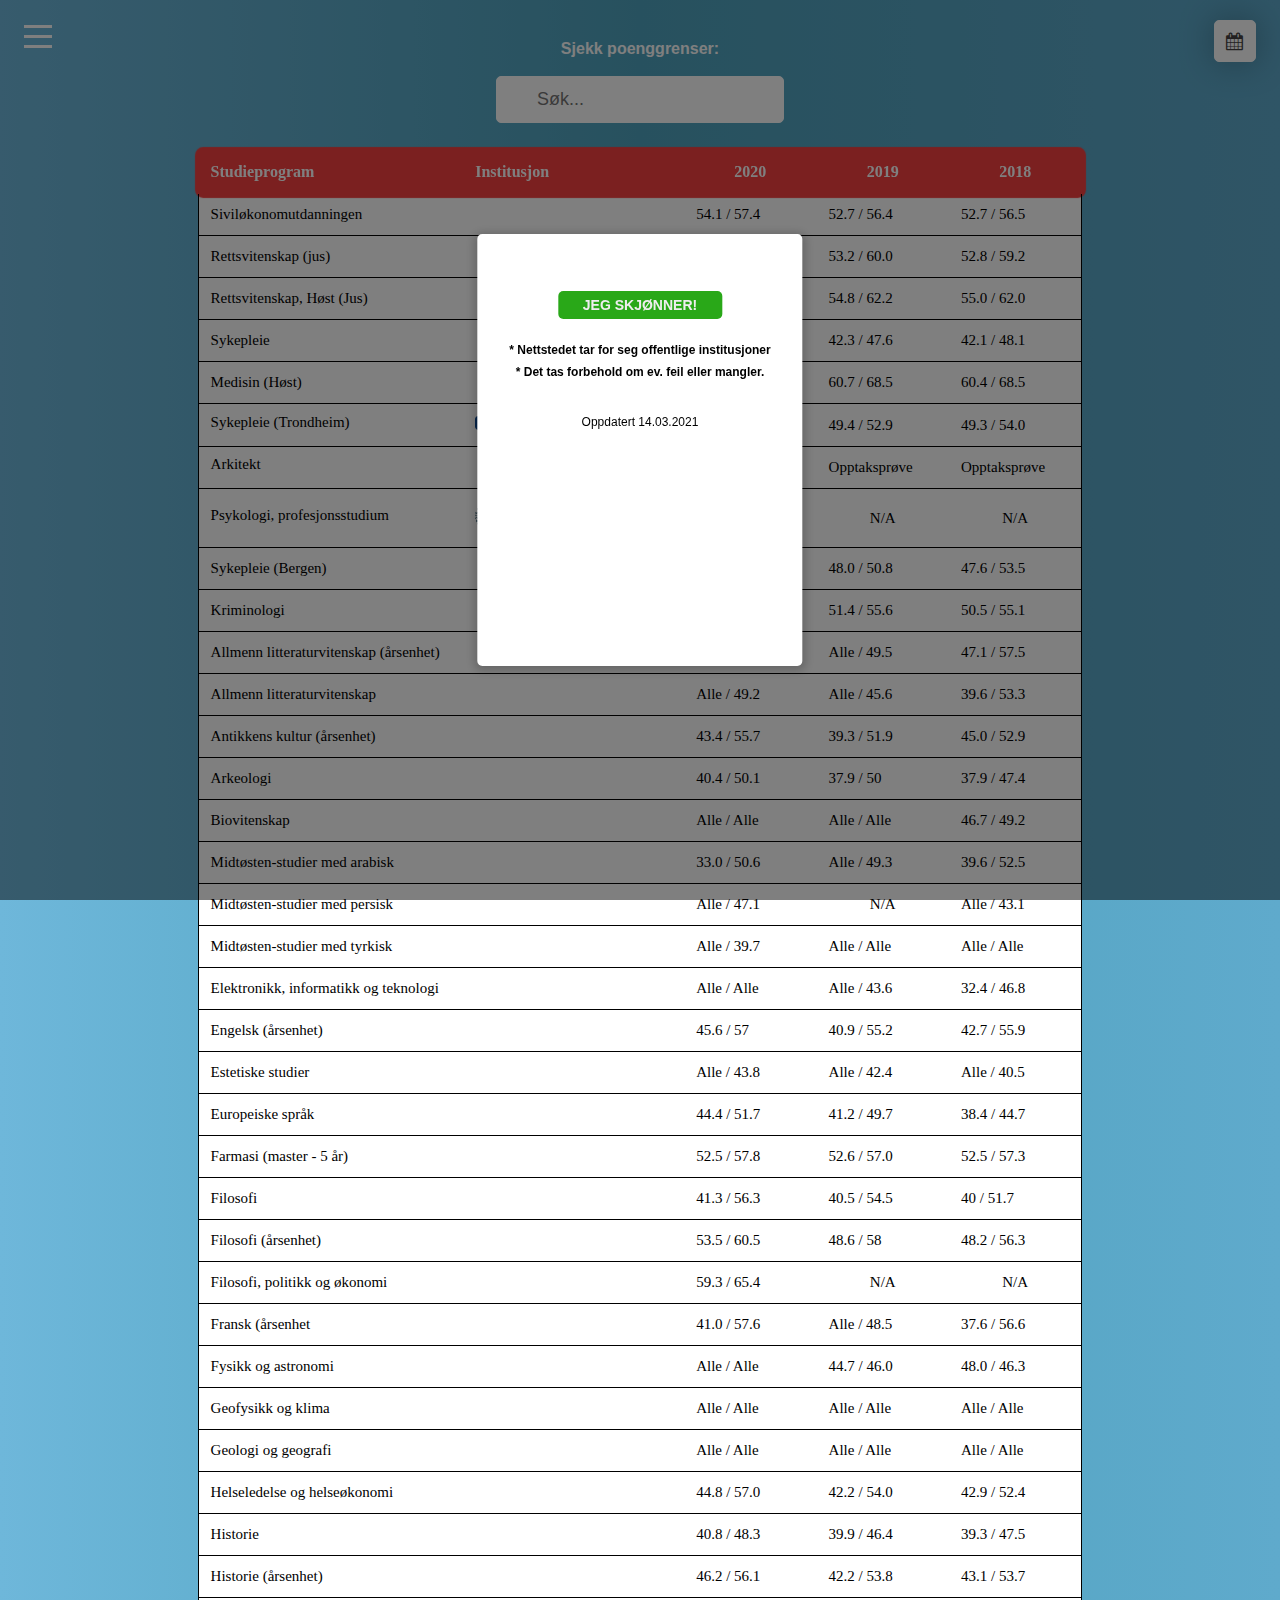
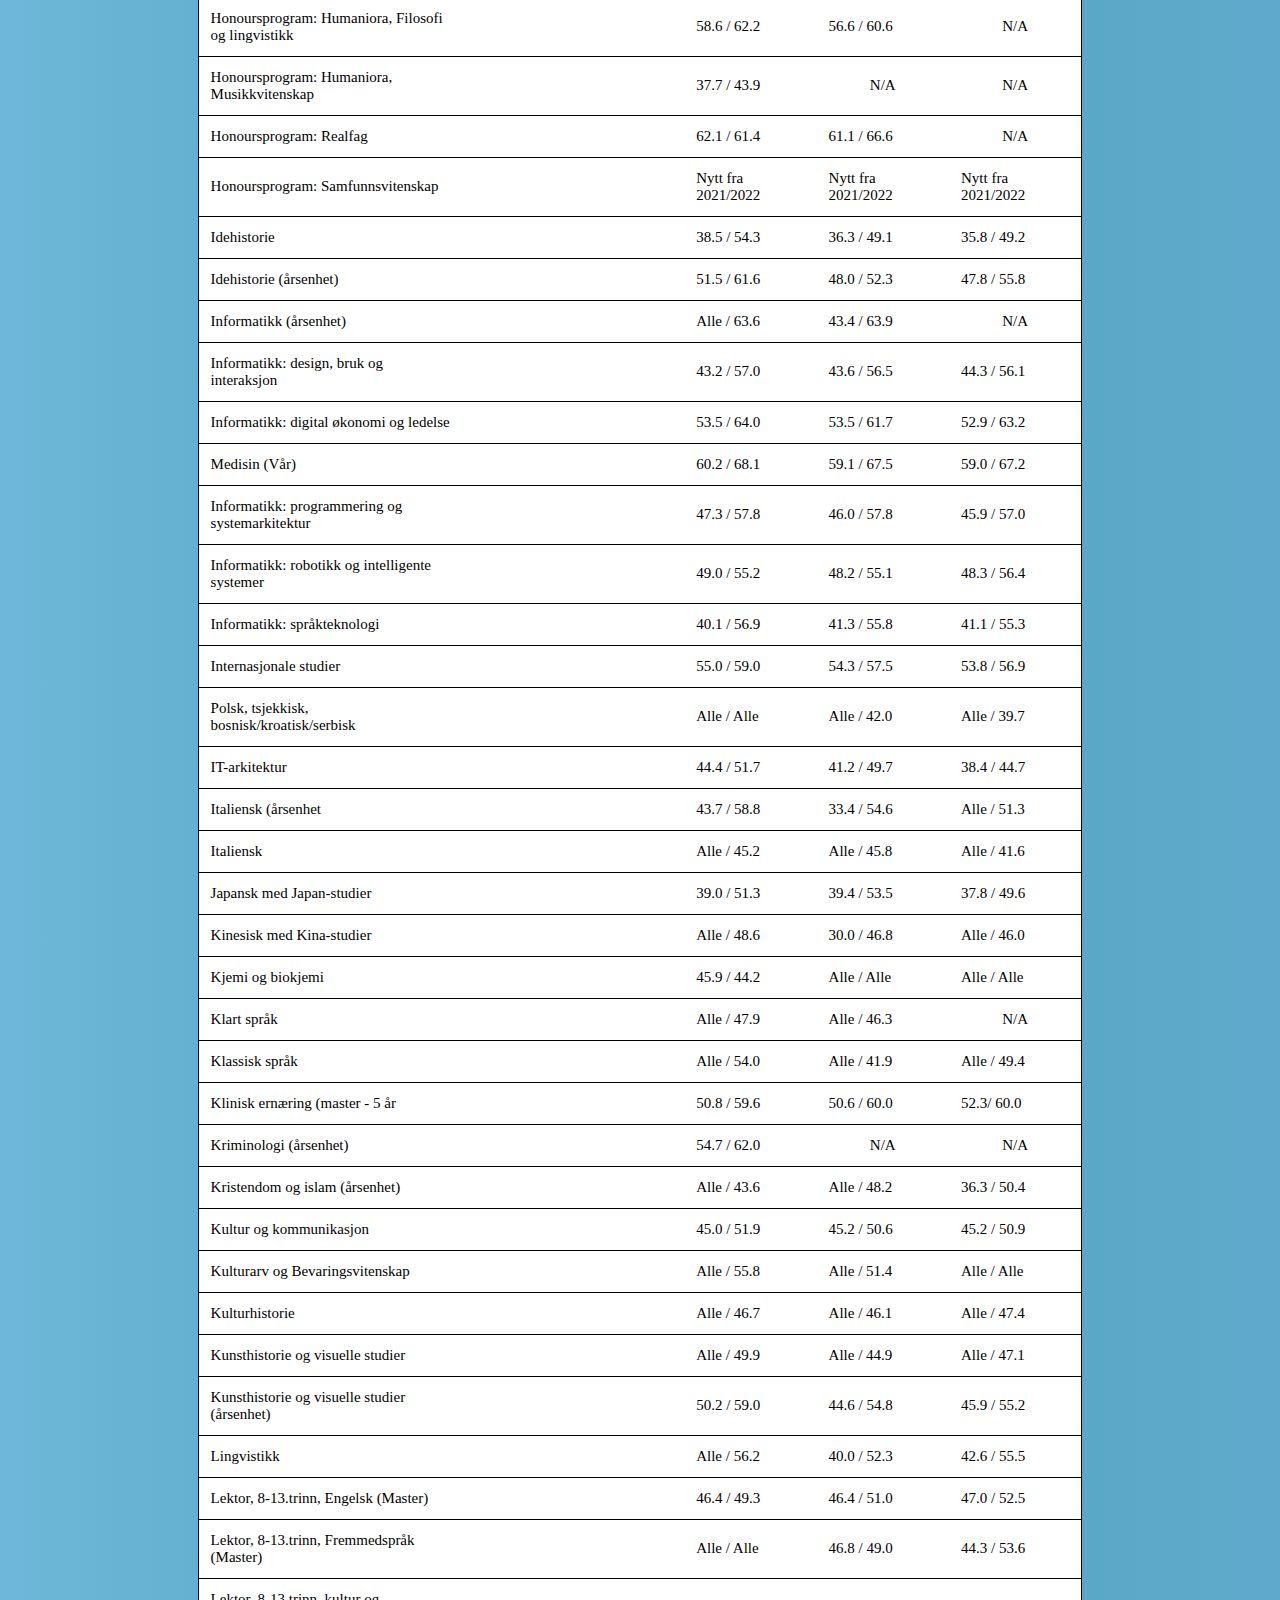
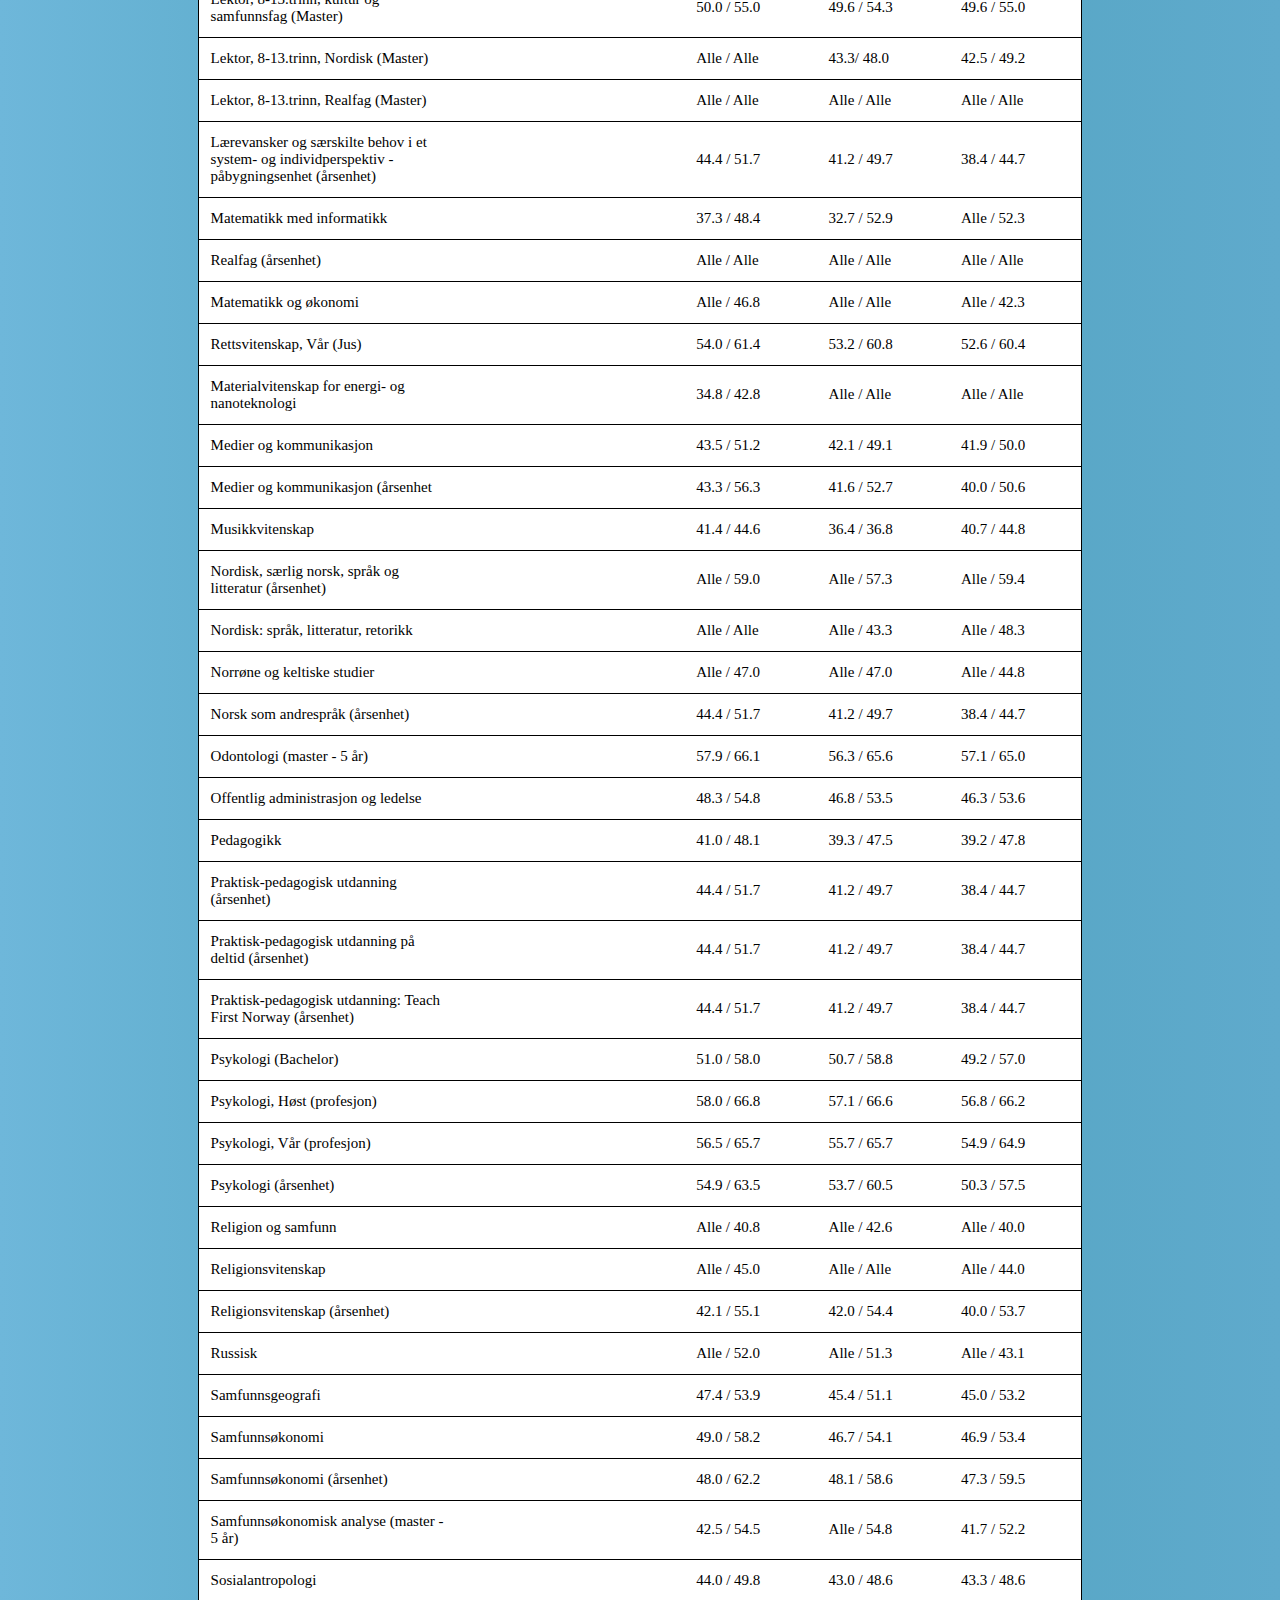
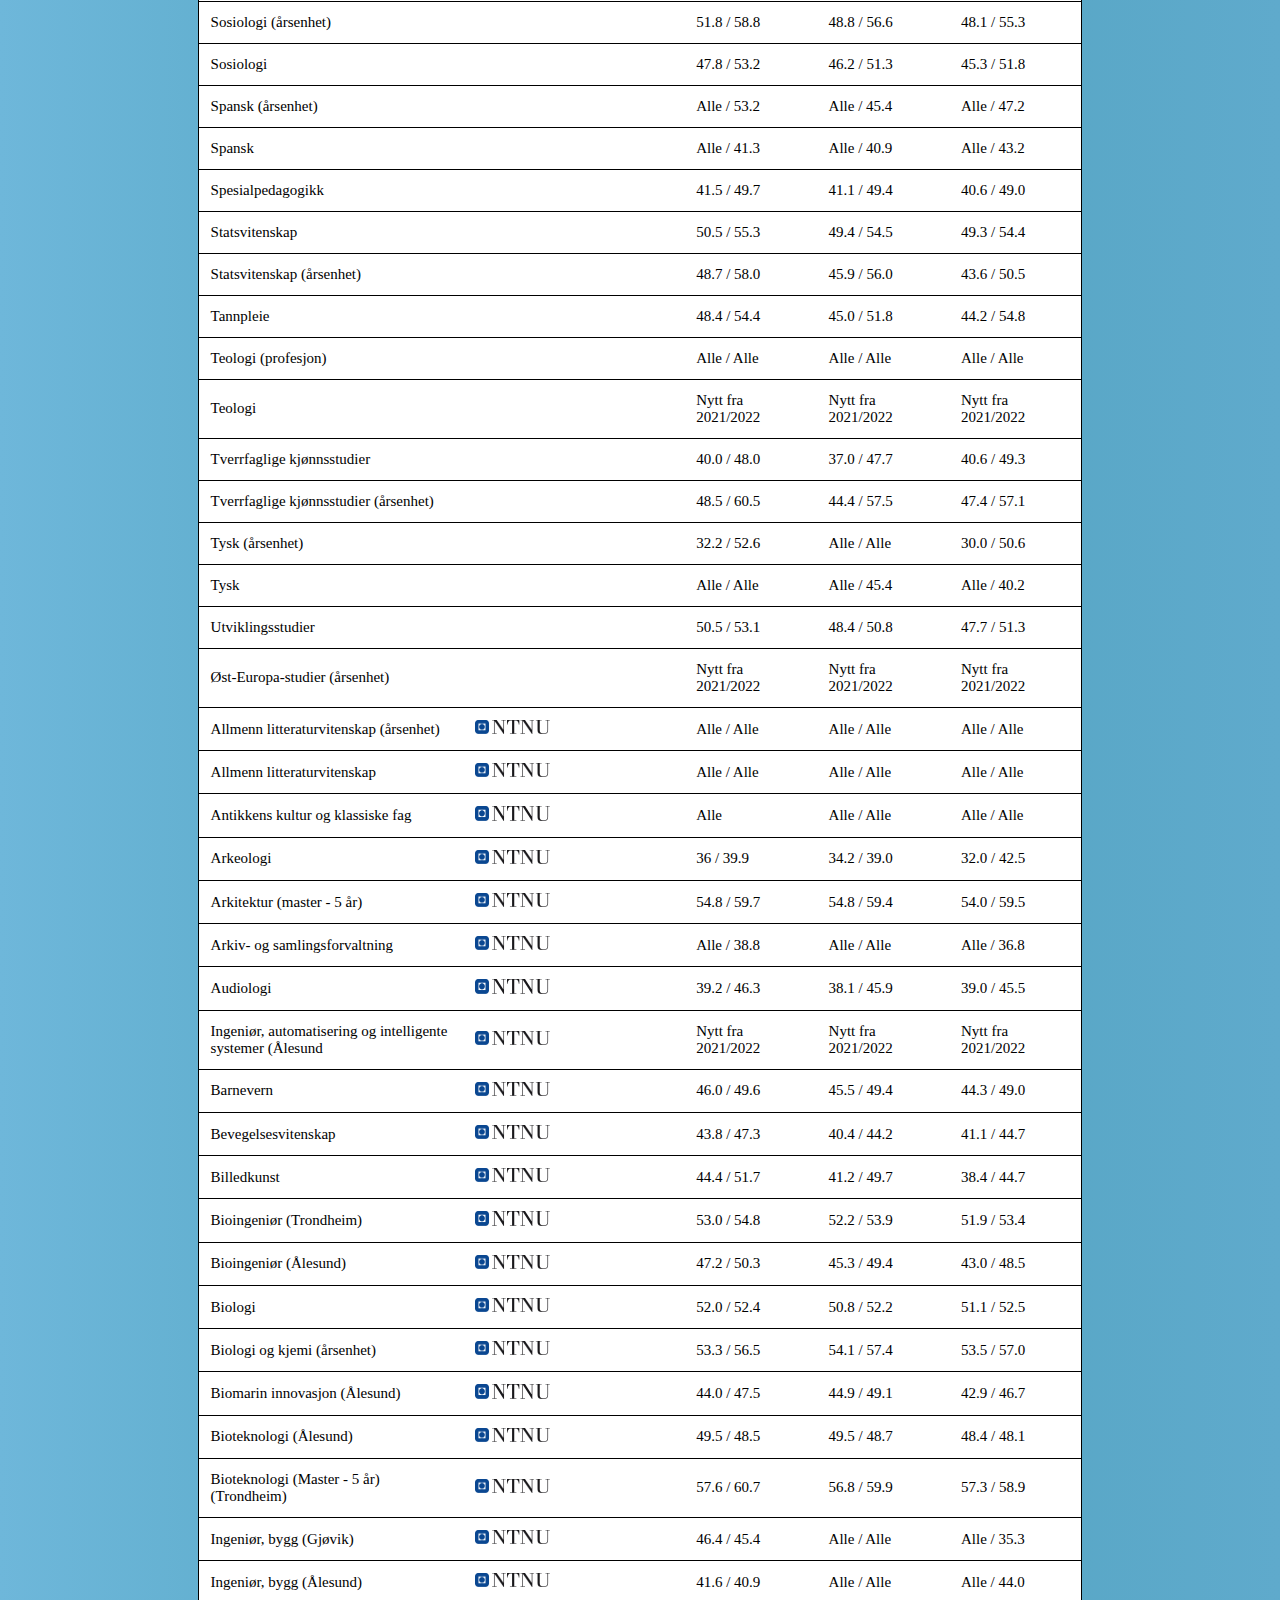
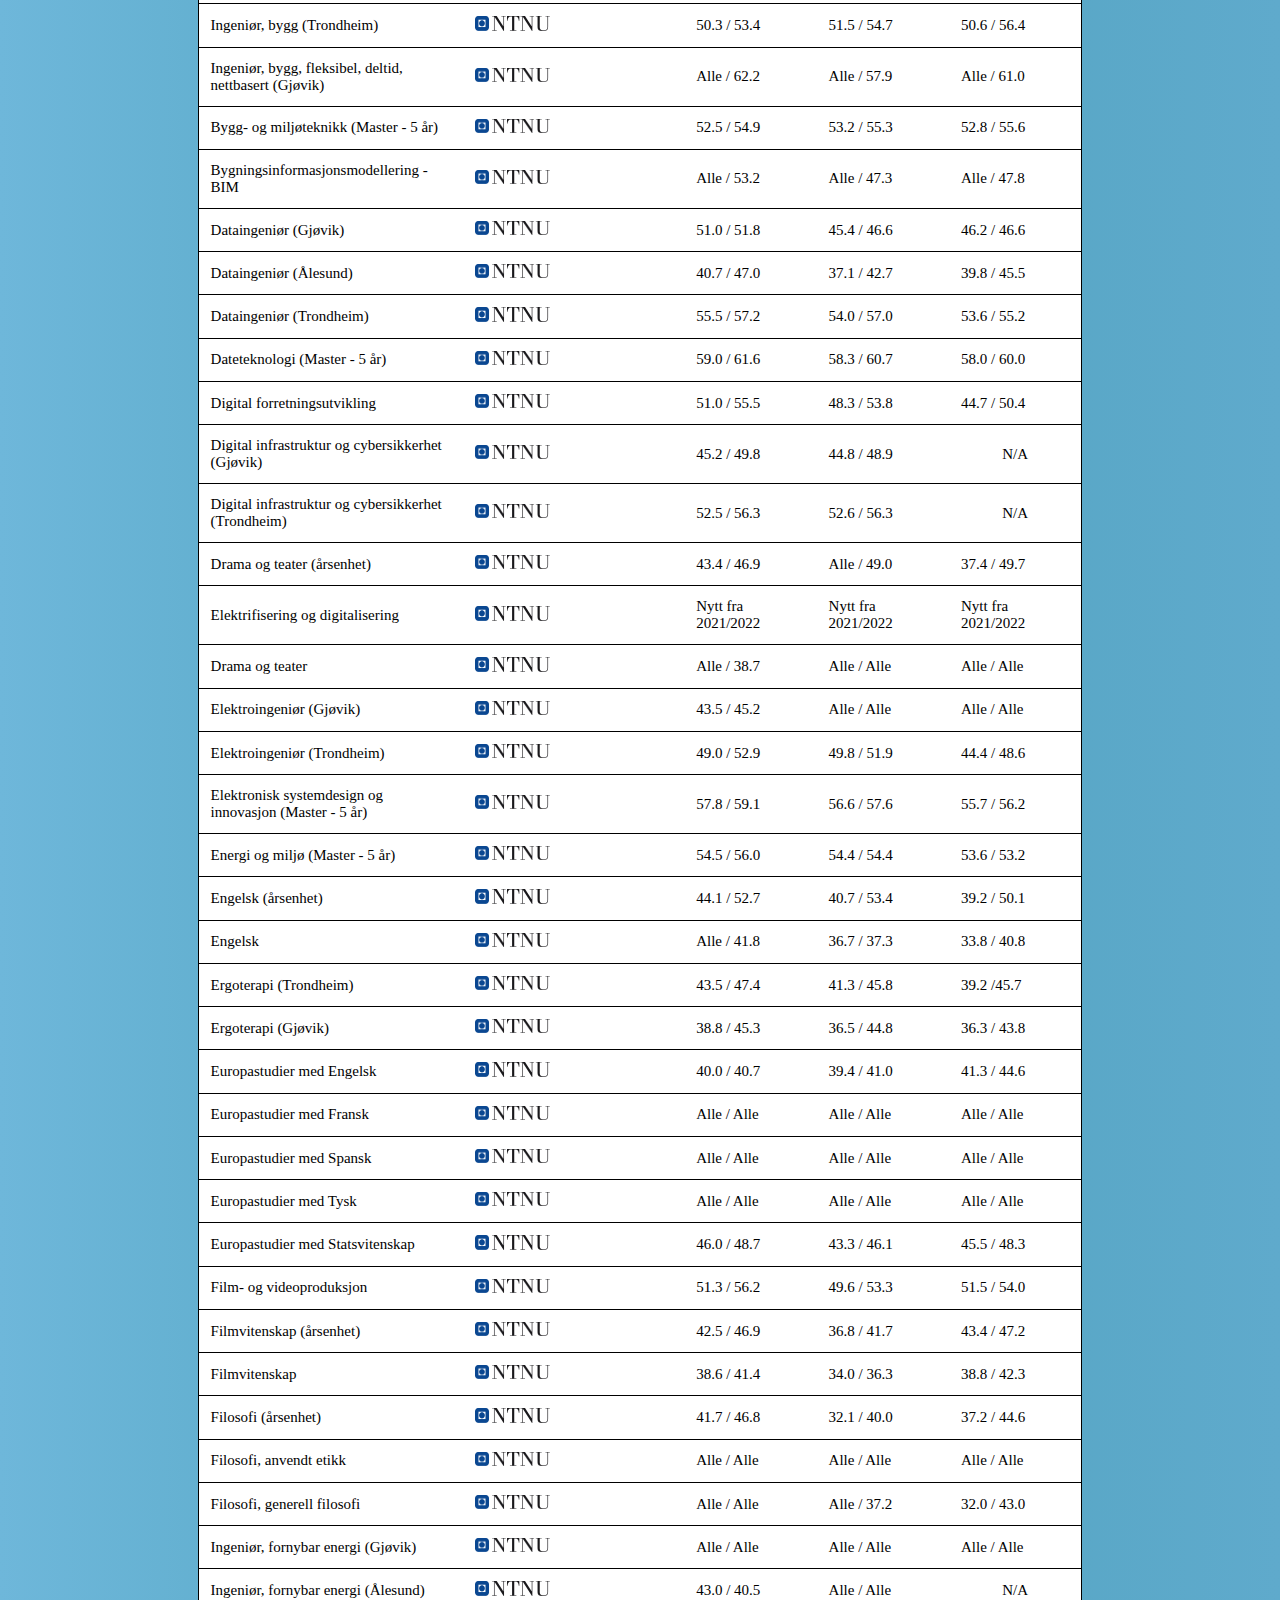
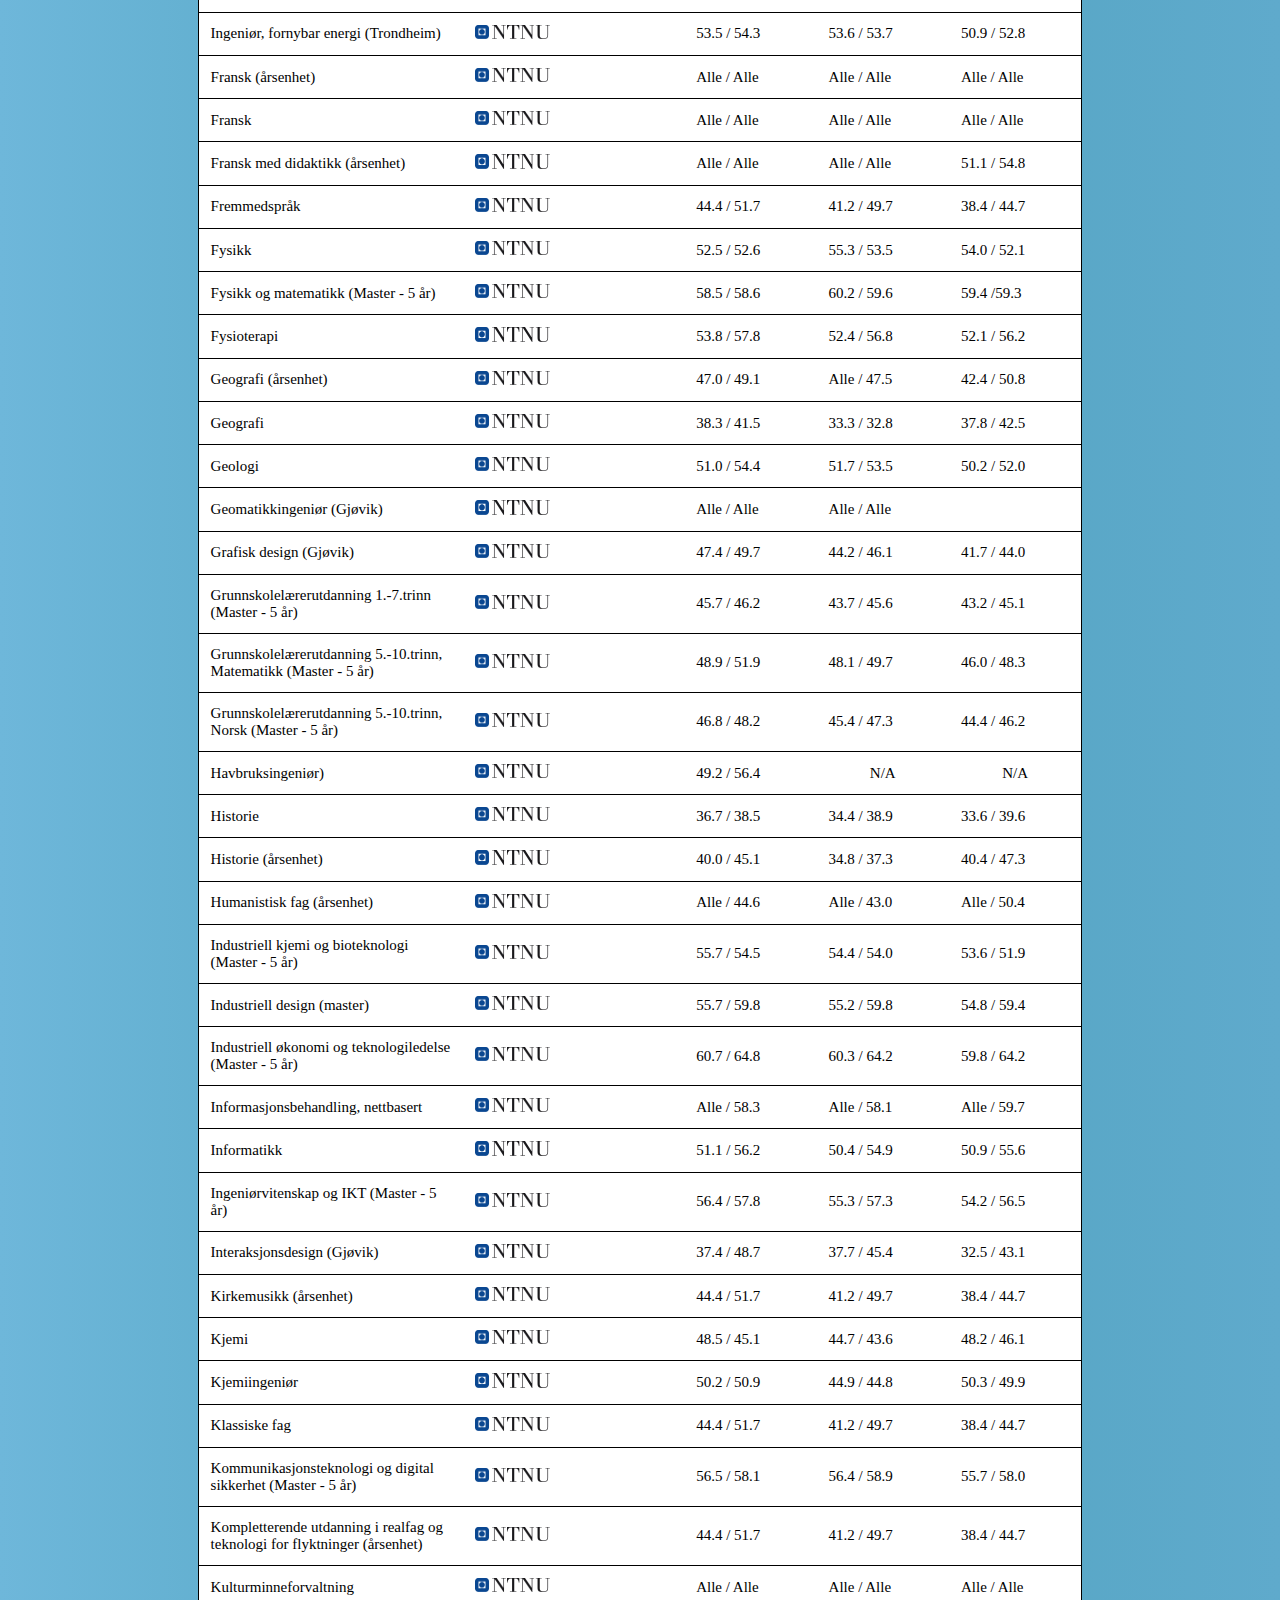
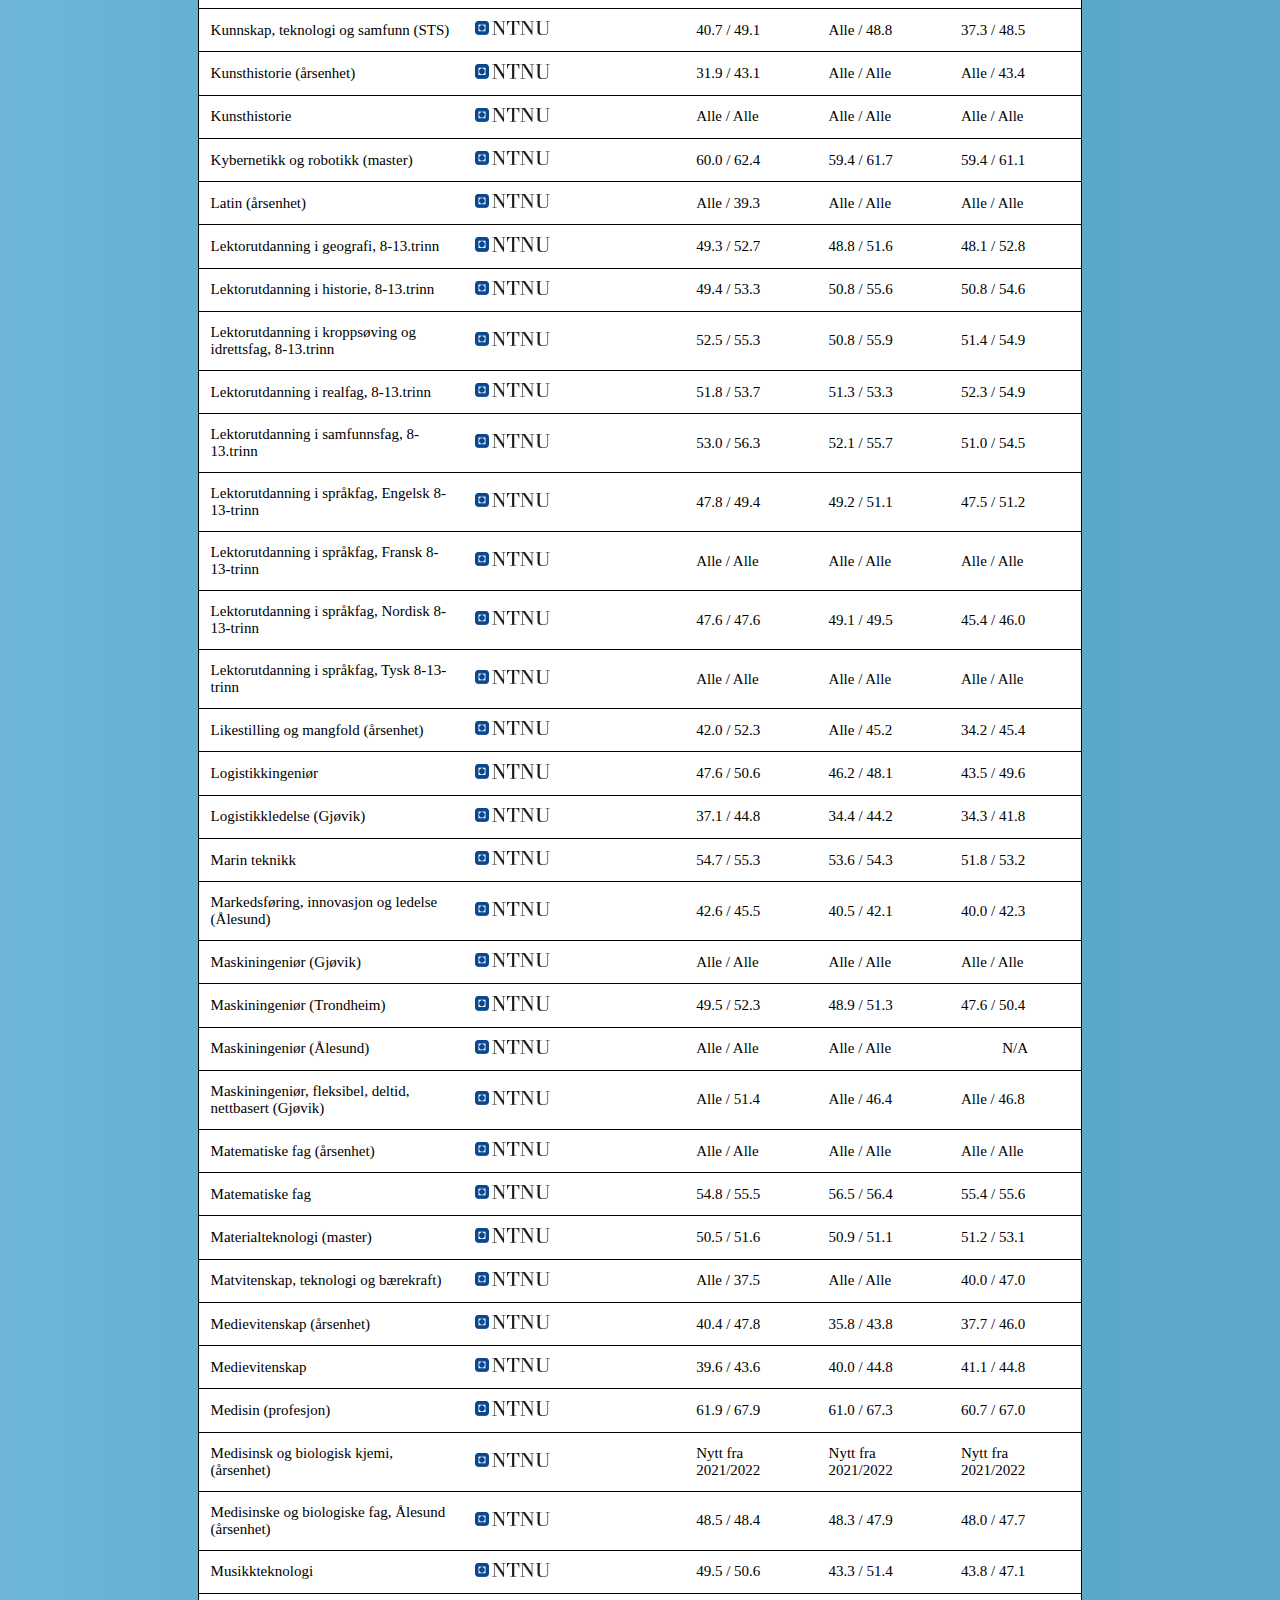
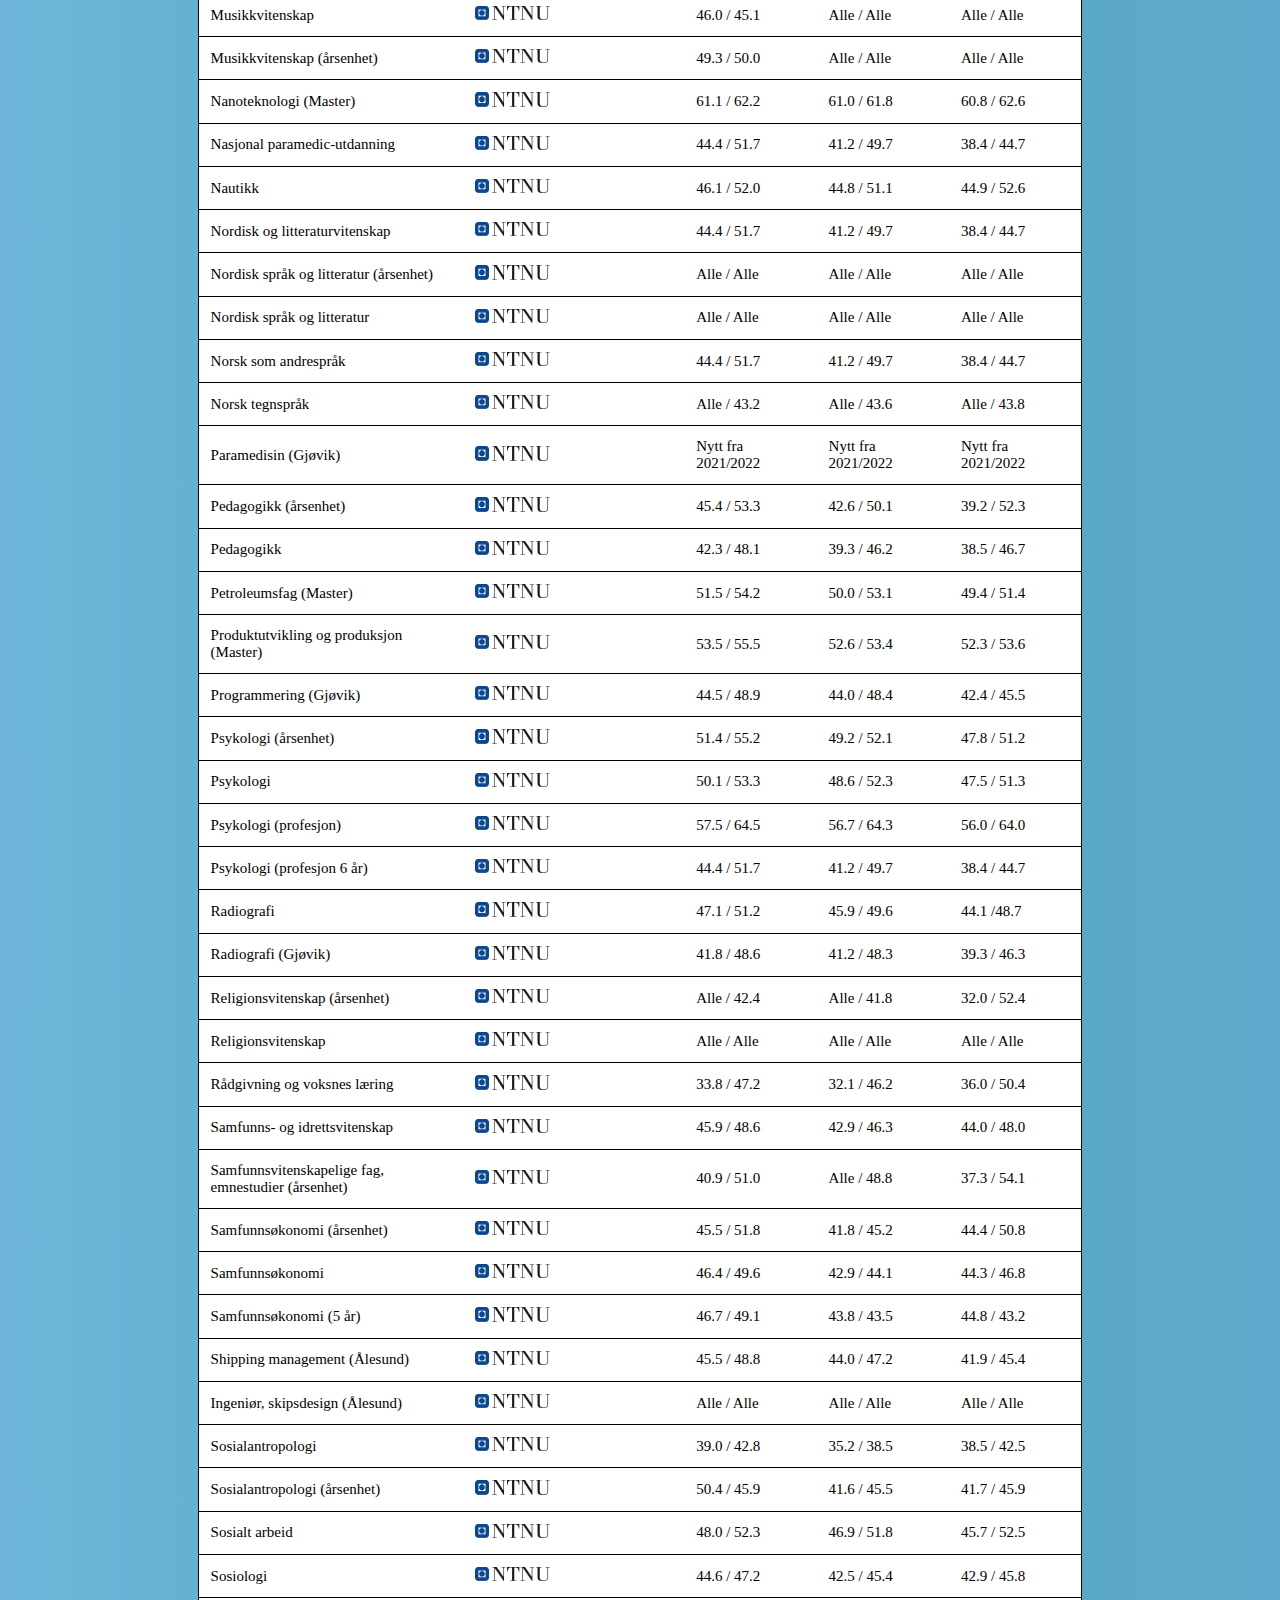
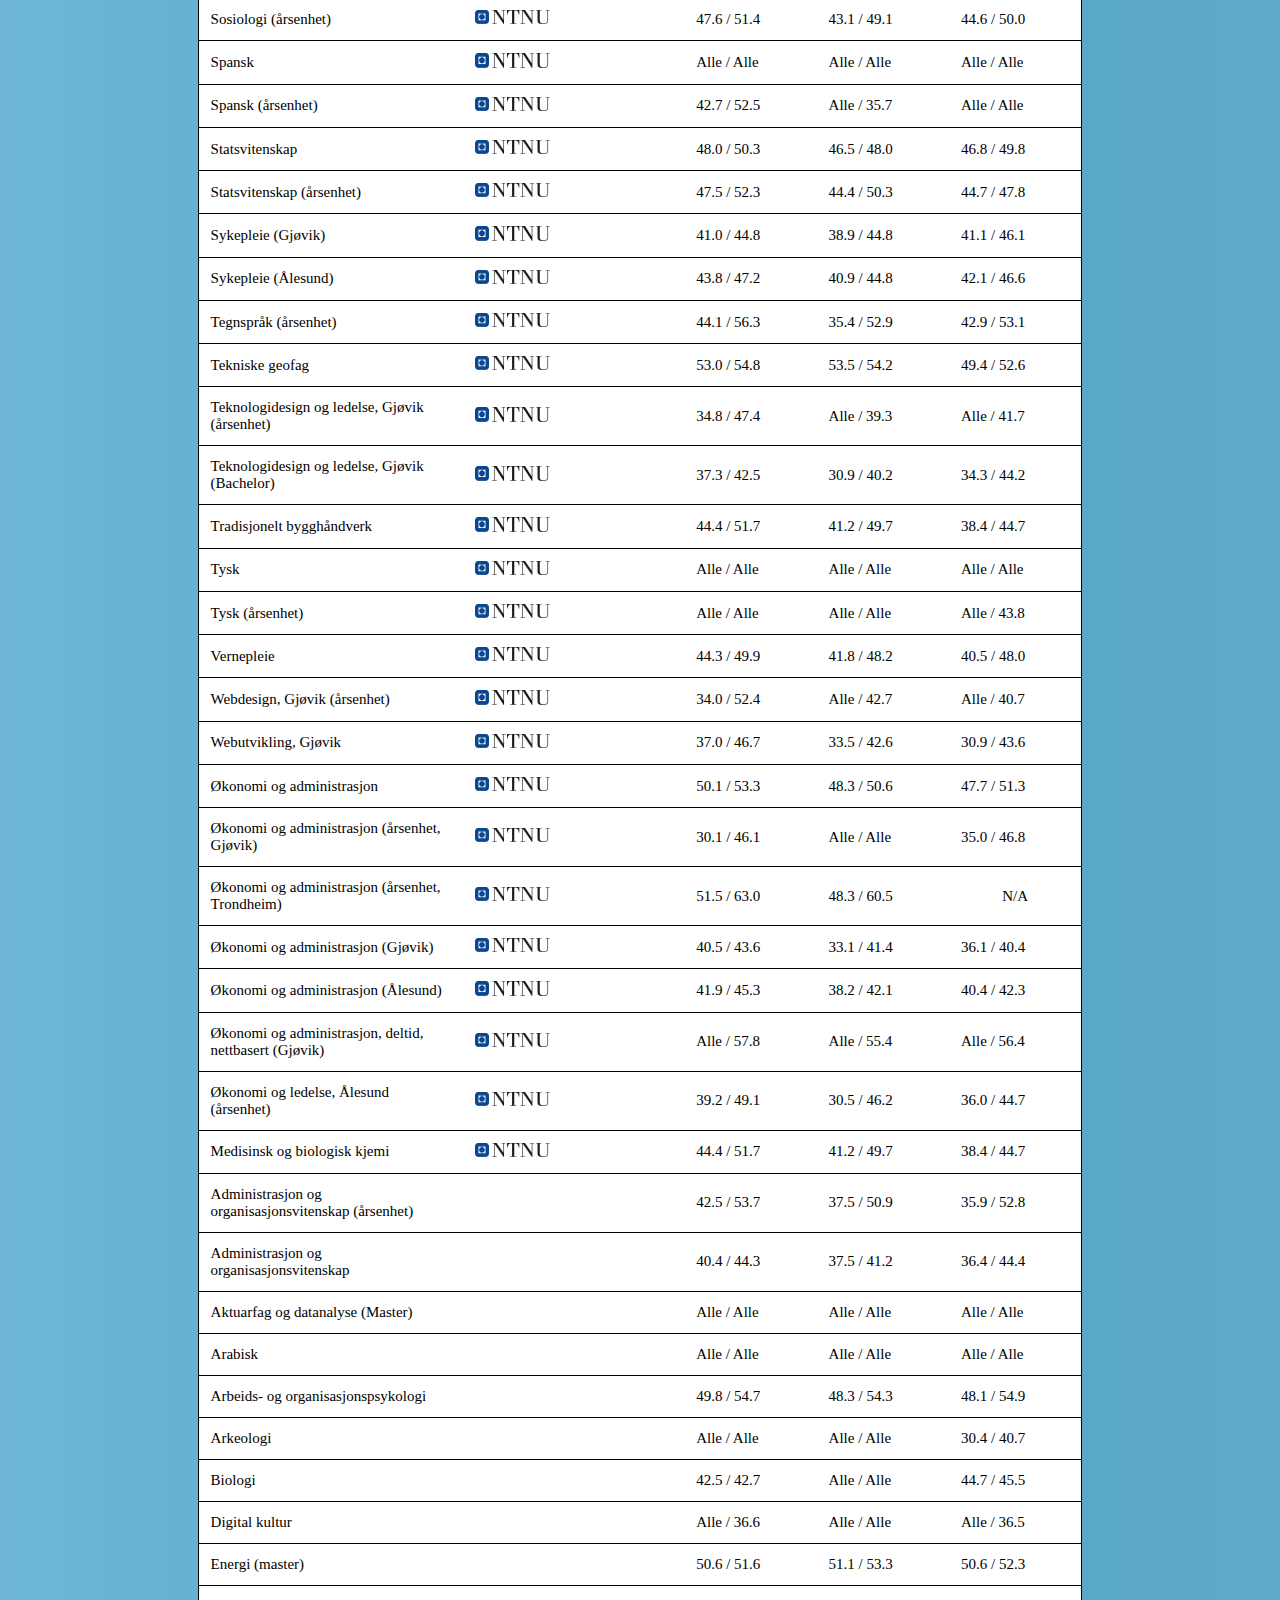
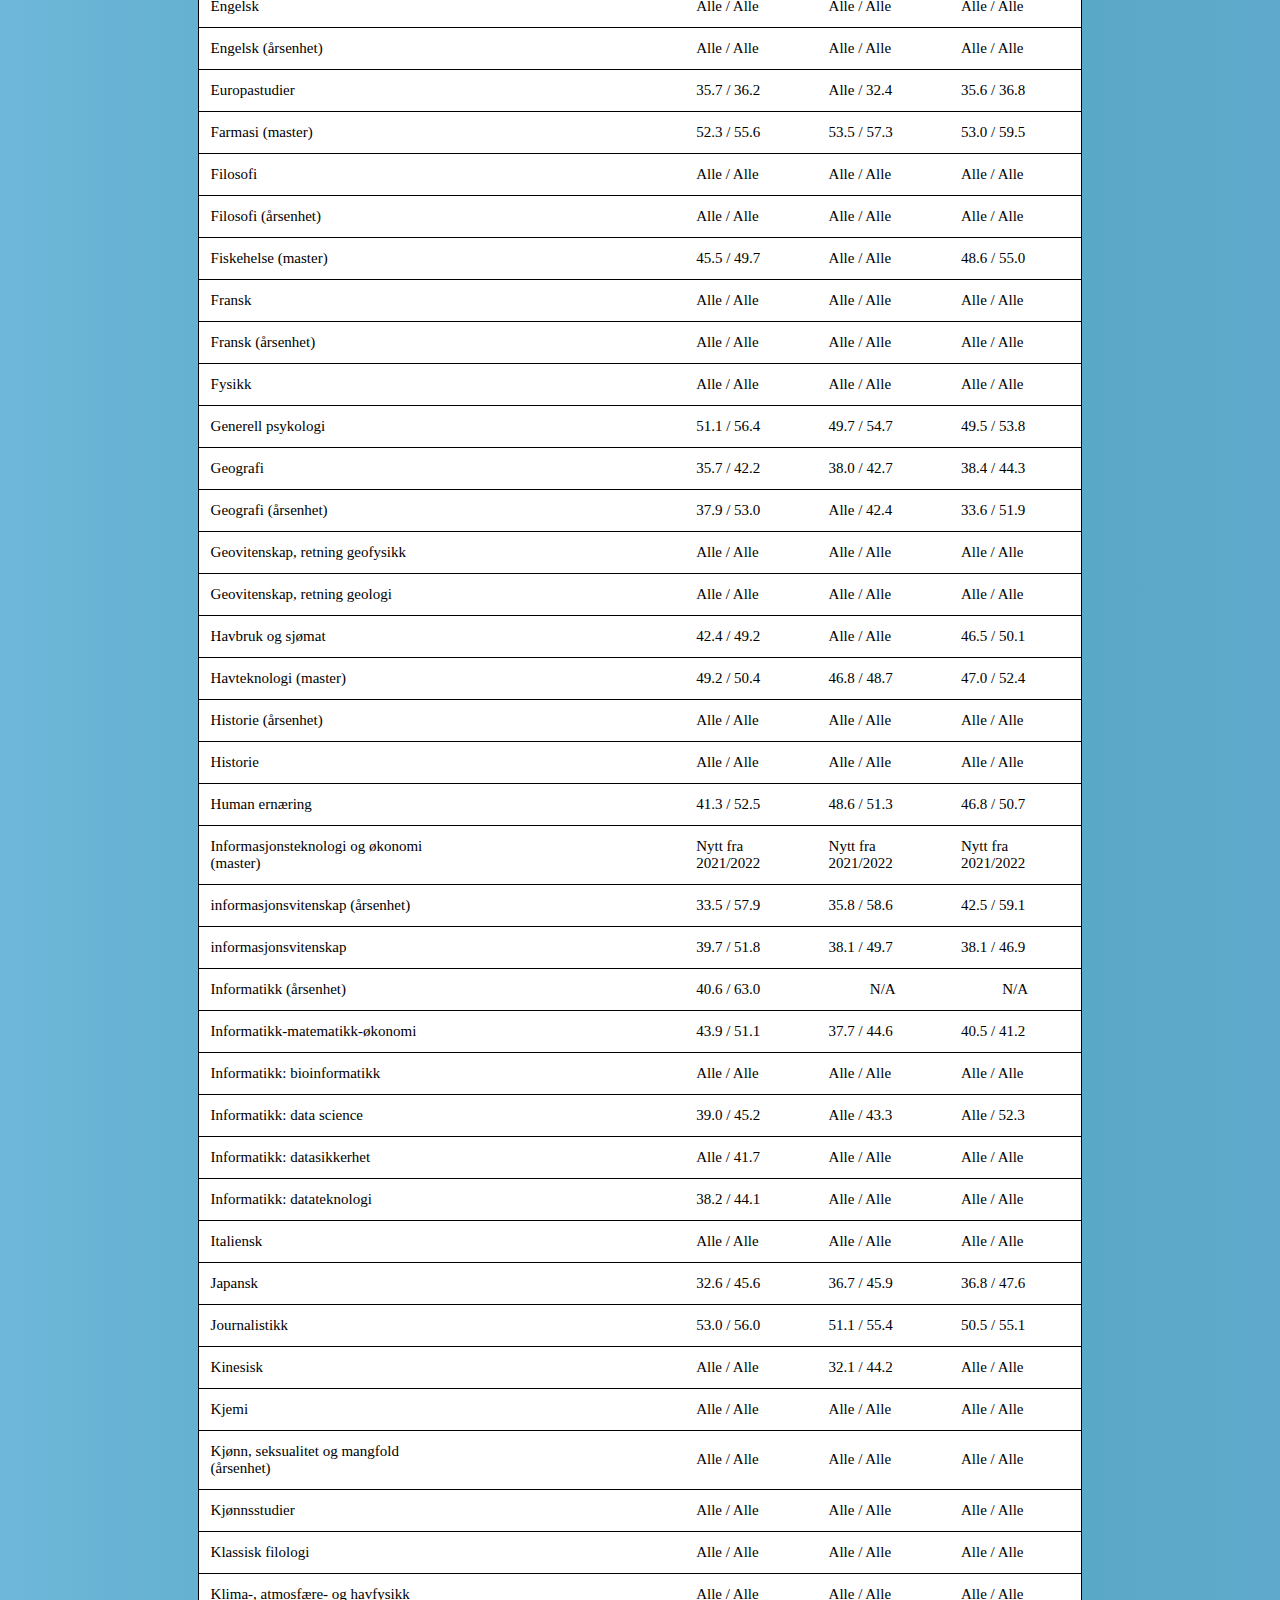
==== commit 72f42eed: "oki" ====
--- a/index.html
+++ b/index.html
@@ -28,7 +28,7 @@
 		</div>
 	</div>
 
-<div class="overskrift">Sjekk snittet til ditt studium:</div>
+<div class="overskrift">Sjekk poenggrenser:</div>
 <input type="text" id="myInput" onkeyup="myFunction()" placeholder="Søk..." title="Tast inn ett studie">
 
 
@@ -39,11 +39,13 @@
     <div>
       <div>
         <ul class="lines">
-          <li class="underline"><a href="index.html"> 🏠 Startside</a></li>
+          <li class="underline"><a href="index.html">🏠 Hjem</a></li>
           <li class="underline"><a href="https://www.samordnaopptak.no/info/">🎓 Samordna.no</a></li>
           <li class="underline"><a href="https://www.lanekassen.no/">💰 Lånekassen.no</a></li>
+          <h1 class="undertekst">Nettsted utviklet av <a href="https://www.linkedin.com/in/sander-nordby-larsen-041a12155/" style=" color: rgb(240, 238, 238);">SANDER</a><br />
         </ul>
       </div>
+      </h1>
     </div>
   </div>
 </div>
@@ -84,6 +86,7 @@
       <div class="dropdown">
        <a style="text-decoration: none; color: black;" href="https://www.samordnaopptak.no/info/"><p>Samordna<span class="fa fa-graduation-cap"></span></p></a>
         <a style="text-decoration: none; color: black;" href="https://lanekassen.no/nb-NO/"><p>Lånekassen<span class="fa fa-handshake-o"></span></p></a>
+        <a style="text-decoration: none; color: black;" href="https://www.linkedin.com/in/sander-nordby-larsen-041a12155/"><p>Linkedln<span class="fa fa-linkedin-square"></span></p></a>
       </div>
     </div>
 
@@ -139,146 +142,134 @@
   }
 }
 
-function myFunction() {
-    var popup = document.getElementById("myPopup");
-    popup.classList.toggle("show");
-  }
 
     </script>
 
   <tr>
-    <td><a href="https://www.nhh.no/studier/soknad-og-opptak/opptak-bachelor-i-okonomi-og-administrasjon/" style="text-decoration: none; color: black;"><div style="font-size: 8px;" class="pop"></div>Siviløkonomutdanningen<div class="skole">NHH, handelshøyskolen Bergen, økad</div></a></td>
+    <td><a href="https://www.nhh.no/studier/soknad-og-opptak/opptak-bachelor-i-okonomi-og-administrasjon/" style="text-decoration: none; color: black;">Siviløkonomutdanningen<div class="skole">NHH, handelshøyskolen Bergen, økad</div></a></td>
     <td><a href="https://www.nhh.no/studier/soknad-og-opptak/opptak-bachelor-i-okonomi-og-administrasjon/"><img style="width: 4em;" src="/Images/nhh.png" alt=""></a></td>
     <td>54.1 / 57.4</td>
     <td class="andretall">52.7 / 56.4</td>
     <td class="tredjetall">52.7 / 56.5</td>
   </tr>
   <tr>
-    <td><a href="https://www.uib.no/studier/MAJUR" style="text-decoration: none; color: black;"><div class="pop"></div> Rettsvitenskap (jus)<div class="skole">uib, universitetet i bergen, jus bergen, juss bergen, jus uib</div></a></td>
+    <td><a href="https://www.uib.no/studier/MAJUR" style="text-decoration: none; color: black;"> Rettsvitenskap (jus)<div class="skole">uib, universitetet i bergen, jus bergen, juss bergen, jus uib</div></a></td>
     <td><a href="https://www.uib.no/studier/MAJUR"><img style="width: 10em;" src="/Images/uib.png" alt=""></a></td>
     <td>55.0 / 60.8</td>
     <td class="andretall">53.2 / 60.0</td>
     <td class="tredjetall">52.8 / 59.2</td>
   </tr>
    <t> 
-    <td><a href="https://www.jus.uio.no/" style="text-decoration: none; color: black;"><div class="pop"></div> Rettsvitenskap, Høst (Jus)<div class="skole">uio, universitetet i oslo, jus oslo, juss oslo</div></a></td>
+    <td><a href="https://www.jus.uio.no/" style="text-decoration: none; color: black;"> Rettsvitenskap, Høst (Jus)<div class="skole">uio, universitetet i oslo, jus oslo, juss oslo</div></a></td>
     <td><a href="https://www.jus.uio.no/"><img style="width: 9em;" src="/Images/uioo.png" alt=""></a></td>
     <td>56.0 / 63.0</td>
     <td class="andretall"> 54.8 / 62.2</td>
     <td class="tredjetall">55.0 / 62.0</td>
   </tr>
   <tr>
-    <td> <div class="popup" onclick="myFunction()"> Sykepleie <span class="popuptext" id="myPopup">Fagkrav</span></div> <div class="skole">oslomet, sykepleie oslomet</div></td>
-    <td><img style="width: 9em;" src="/Images/oslomet.jpg" alt=""></td>
+    <td><a href="https://www.oslomet.no/studier/hv/sykepleie" style="text-decoration: none; color: black;"> Sykepleie <div class="skole">oslomet, sykepleie oslomet</div></a></td>
+    <td><a href="https://www.oslomet.no/studier/hv/sykepleie"><img style="width: 9em;" src="/Images/oslomet.jpg" alt=""></a></td>
     <td>44.8 / 49.4</td>
     <td class="andretall">42.3 / 47.6</td>
     <td class="tredjetall">42.1 / 48.1</td>
   </tr>
   <tr>
-    <td><div class="pop"></div> Medisin (Høst)<div class="skole">uio, universitetet i oslo, medisin oslo</div></td>
-    <td><img style="width: 9em;" src="/Images/uioo.png" alt=""></td>
+    <td><a href="https://www.uio.no/studier/program/medisin/opptak/" style="text-decoration: none; color: black;"> Medisin (Høst)<div class="skole">uio, universitetet i oslo, medisin oslo</div></a></td>
+    <td><a href="https://www.uio.no/studier/program/medisin/opptak/"><img style="width: 9em;" src="/Images/uioo.png" alt=""></a></td>
     <td>61.6 / 69.0</td>
     <td class="andretall">60.7 / 68.5</td>
     <td class="tredjetall">60.4 / 68.5</td>
   </tr>
   <tr>
-    <td><div class="pop"></div> Sykepleie (Trondheim) <div class="skole">ntnu, sykepleie ntnu</div></td>
-    <td><img style="width: 5em;" src="/Images/ntnu.png" alt=""></td>
+    <td><a href="https://www.ntnu.no/studier/spbsp" style="text-decoration: none; color: black;"><div class="pop"></div> Sykepleie (Trondheim) <div class="skole">ntnu, sykepleie ntnu</div></a></td>
+    <td><a href="https://www.ntnu.no/studier/spbsp"><img style="width: 5em;" src="/Images/ntnu.png" alt=""></a></td>
     <td>50.2 / 54.0</td>
     <td class="andretall">49.4 / 52.9</td>
     <td class="tredjetall">49.3 / 54.0</td>
   </tr>
   <tr>
-    <td><div class="pop"></div> Arkitekt <div class="skole">aho, Arkitekthøyskolen</div></td>
-    <td><img style="width: 7em;" src="/Images/aho.png" alt=""></td>
-    <td>Opptaksprøve</td>
+    <td><a href="https://aho.no/no/news/opptak-til-1-%C3%A5r-arkitektur-og-design" style="text-decoration: none; color: black;"><div class="pop"></div> Arkitekt <div class="skole">aho, Arkitekthøyskolen</div></a></td>
+    <td><a href="https://aho.no/no/news/opptak-til-1-%C3%A5r-arkitektur-og-design"><img style="width: 7em;" src="/Images/aho.png" alt=""></a></td>
+    <td><a href="https://aho.no/no/news/opptak-til-1-%C3%A5r-arkitektur-og-design" style="text-decoration: none; color: black;"> Opptaksprøve </a></td>
     <td class="andretall">Opptaksprøve</td>
     <td class="tredjetall">Opptaksprøve</td>
   </tr>
   <tr>
-    <td><div class="pop"></div> Psykologi, profesjonsstudium <div class="skole">uit, universitetet i tromsø, psykologi tromsø</div></td>
-    <td><img style="width: 10em;" src="/Images/uit.png" alt=""></td>
+    <td><a href="https://uit.no/utdanning/program/661262/psykologi_profesjonsstudium?p_document_id=661262" style="text-decoration: none; color: black;"><div class="pop"></div> Psykologi, profesjonsstudium <div class="skole">uit, universitetet i tromsø, psykologi tromsø</div></a></td>
+    <td><a href="https://uit.no/utdanning/program/661262/psykologi_profesjonsstudium?p_document_id=661262"><img style="width: 10em;" src="/Images/uit.png" alt=""></a></td>
     <td>56.2 / 64.2</td>
     <td style="text-align: center;" class="andretall">N/A</td>
     <td style="text-align: center;" class="tredjetall">N/A</td>
   </tr>
   <tr>
-    <td><div class="pop"></div> Sykepleie (Bergen)<div class="skole">hvl, høyskolen på vestlandet, Bergen, sykepleie bergen</div></td>
-    <td><img style="width: 7em ;" src="/Images/vestlandet.png" alt=""></td>
+    <td><a href="https://www.hvl.no/studier/studieprogram/2021h/bsyk/" style="text-decoration: none; color: black;"> Sykepleie (Bergen)<div class="skole">hvl, høyskolen på vestlandet, Bergen, sykepleie bergen</div></a></td>
+    <td><a href="https://www.hvl.no/studier/studieprogram/2021h/bsyk/"><img style="width: 7em ;" src="/Images/vestlandet.png" alt=""></a></td>
     <td>50.4 / 53.4</td>
     <td class="andretall">48.0 / 50.8</td>
     <td class="tredjetall">47.6 / 53.5</td>
   </tr>
   <tr>
-    <td><div class="pop"></div> Kriminologi<div class="skole">uio, oslo, universitetet i oslo, kriminologi oslo</div></td>
-    <td><img style="width: 8em;" src="/Images/uioo.png" alt=""></td>
+    <td><a href="https://www.uio.no/studier/program/kriminologi/" style="text-decoration: none; color: black;"> Kriminologi<div class="skole">uio, oslo, universitetet i oslo, kriminologi oslo</div></a></td>
+    <td><a href="https://www.uio.no/studier/program/kriminologi/"><img style="width: 8em;" src="/Images/uioo.png" alt=""></a></td>
     <td>53.0 / 58.0</td>
     <td class="andretall">51.4 / 55.6</td>
     <td class="tredjetall">50.5 / 55.1</td>
   </tr>
   <tr>
-    <td>Allmenn litteraturvitenskap (årsenhet)<div class="skole">uio, oslo</div></td>
-    <td><img style="width: 8em;" src="/Images/uioo.png" alt=""></td>
+    <td><a href="https://www.uio.no/studier/program/litteratur-aarsenhet/" style="text-decoration: none; color: black;"> Allmenn litteraturvitenskap (årsenhet)<div class="skole">uio, oslo</div></a></td>
+    <td><a href="https://www.uio.no/studier/program/litteratur-aarsenhet/"><img style="width: 8em;" src="/Images/uioo.png" alt=""></a></td>
     <td>41.2 / 55.9</td>
     <td class="andretall">Alle / 49.5</td>
     <td class="tredjetall">47.1 / 57.5</td>
   </tr>
   <tr>
-    <td>Allmenn litteraturvitenskap<div class="skole">uio, oslo</div></td>
-    <td><img style="width: 8em;" src="/Images/uioo.png" alt=""></td>
+    <td><a href="https://www.uio.no/studier/program/esal/studieretninger/littvit/index.html" style="text-decoration: none; color: black;"> Allmenn litteraturvitenskap<div class="skole">uio, oslo</div></a></td>
+    <td><a href="https://www.uio.no/studier/program/esal/studieretninger/littvit/index.html"><img style="width: 8em;" src="/Images/uioo.png" alt=""></a></td>
     <td>Alle / 49.2</td>
     <td class="andretall">Alle / 45.6</td>
     <td class="tredjetall">39.6 / 53.3</td>
   </tr>
   <tr>
-    <td>Antikkens kultur (årsenhet)<div class="skole">uio, oslo</div></td>
-    <td><img style="width: 8em;" src="/Images/uioo.png" alt=""></td>
+    <td><a href="https://www.uio.no/studier/program/antikkens-kultur-aarsenhet/opptak/" style="text-decoration: none; color: black;"> Antikkens kultur (årsenhet)<div class="skole">uio, oslo</div></a></td>
+    <td><a href="https://www.uio.no/studier/program/antikkens-kultur-aarsenhet/opptak/"><img style="width: 8em;" src="/Images/uioo.png" alt=""></a></td>
     <td>43.4 / 55.7</td>
     <td class="andretall">39.3 / 51.9</td>
     <td class="tredjetall">45.0 / 52.9</td>
   </tr>
   <tr>
-    <td>Arkeologi<div class="skole">uio, oslo, arkeologi oslo</div></td>
-    <td><img style="width: 8em;" src="/Images/uioo.png" alt=""></td>
+    <td><a href="https://www.uio.no/studier/program/arkeologi-konservering/studieretninger/arkeologi/opptak/index.html" style="text-decoration: none; color: black;"> Arkeologi<div class="skole">uio, oslo, arkeologi oslo</div></a></td>
+    <td><a href="https://www.uio.no/studier/program/arkeologi-konservering/studieretninger/arkeologi/opptak/index.html"><img style="width: 8em;" src="/Images/uioo.png" alt=""></a></td>
     <td>40.4 / 50.1</td>
     <td class="andretall">37.9 / 50</td>
     <td class="tredjetall">37.9 / 47.4</td>
   </tr>
   <tr>
-    <td>Biovitenskap<div class="skole">uio, oslo, biovitenskap oslo</div></td>
-    <td><img style="width: 8em;" src="/Images/uioo.png" alt=""></td>
+    <td><a href="https://www.uio.no/studier/program/biovitenskap/opptak/" style="text-decoration: none; color: black;"> Biovitenskap<div class="skole">uio, oslo, biovitenskap oslo</div></a></td>
+    <td><a href="https://www.uio.no/studier/program/biovitenskap/opptak/"><img style="width: 8em;" src="/Images/uioo.png" alt=""></a></td>
     <td>Alle / Alle</td>
     <td class="andretall">Alle / Alle</td>
     <td class="tredjetall">46.7 / 49.2</td>
   </tr>
   <tr>
-    <td>Midtøsten-studier med arabisk<div class="skole">uio, oslo</div></td>
-    <td><img style="width: 8em;" src="/Images/uioo.png" alt=""></td>
+    <td><a href="https://www.uio.no/studier/program/aas/studieretninger/arabisk/opptak/" style="text-decoration: none; color: black;"> Midtøsten-studier med arabisk<div class="skole">uio, oslo</div></a></td>
+    <td><a href="https://www.uio.no/studier/program/aas/studieretninger/arabisk/opptak/"><img style="width: 8em;" src="/Images/uioo.png" alt=""></a></td>
     <td>33.0 / 50.6</td>
     <td class="andretall">Alle / 49.3</td>
     <td class="tredjetall">39.6 / 52.5</td>
   </tr>
   <tr>
-    <td>Midtøsten-studier med persisk<div class="skole">uio, oslo</div></td>
-    <td><img style="width: 8em;" src="/Images/uioo.png" alt=""></td>
+    <td><a href="https://www.uio.no/studier/program/aas/studieretninger/persisk/opptak/" style="text-decoration: none; color: black;"> Midtøsten-studier med persisk<div class="skole">uio, oslo</div></a></td>
+    <td><a href="https://www.uio.no/studier/program/aas/studieretninger/persisk/opptak/"><img style="width: 8em;" src="/Images/uioo.png" alt=""></a></td>
     <td>Alle / 47.1</td>
     <td style="text-align: center;" class="andretall">N/A</td>
     <td class="tredjetall">Alle / 43.1</td>
   </tr>
   <tr>
-    <td>Midtøsten-studier med tyrkisk<div class="skole">uio, oslo</div></td>
-    <td><img style="width: 8em;" src="/Images/uioo.png" alt=""></td>
+    <td><a href="https://www.uio.no/studier/program/aas/studieretninger/tyrkisk/opptak/" style="text-decoration: none; color: black;"> Midtøsten-studier med tyrkisk<div class="skole">uio, oslo</div></a></td>
+    <td><a href="https://www.uio.no/studier/program/aas/studieretninger/tyrkisk/opptak/"><img style="width: 8em;" src="/Images/uioo.png" alt=""></a></td>
     <td>Alle / 39.7</td>
     <td class="andretall">Alle / Alle</td>
     <td class="tredjetall">Alle / Alle</td>
-  </tr>
- 
-  <tr>
-    <td>Barn og unges læring<div class="skole">uio, oslo</div></td>
-    <td><img style="width: 8em;" src="/Images/uioo.png" alt=""></td>
-    <td>44.4 / 51.7</td>
-    <td class="andretall">41.2 / 49.7</td>
-    <td class="tredjetall">38.4 / 44.7</td>
   </tr>
   <tr>
     <td>Elektronikk, informatikk og teknologi<div class="skole">uio, oslo</div></td>
@@ -593,7 +584,7 @@
     <td class="tredjetall">45.2 / 50.9</td>
   </tr>
   <tr>
-    <td>Kulturarv og Bevegelsesvitenskap<div class="skole">uio, oslo</div></td>
+    <td>Kulturarv og Bevaringsvitenskap<div class="skole">uio, oslo</div></td>
     <td><img style="width: 8em;" src="/Images/uioo.png" alt=""></td>
     <td>Alle / 55.8</td>
     <td class="andretall">Alle / 51.4</td>
@@ -1210,9 +1201,9 @@
     <td class="tredjetall">58.0 / 60.0</td>
   </tr>
   <tr>
-    <td>Digital forretningsutvikling<div class="skole">NTNU</div></td>
-    <td><img style="width: 5em;" src="/Images/ntnu.png" alt=""></td>
-    <td>51.0 / 55.5</td>
+    <td><a href="https://www.ntnu.no/studier/itbaitbedr/opptak" style="text-decoration: none; color: black;"> Digital forretningsutvikling<div class="skole">NTNU</div></a></td>
+    <td><a href="https://www.ntnu.no/studier/itbaitbedr/opptak"><img style="width: 5em;" src="/Images/ntnu.png" alt=""></a></td>
+    <td><a href="https://www.ntnu.no/studier/itbaitbedr/opptak" style="text-decoration: none; color: black;">51.0 / 55.5</a></td>
     <td class="andretall">48.3 / 53.8</td>
     <td class="tredjetall">44.7 / 50.4</td>
   </tr>
@@ -1844,7 +1835,7 @@
     <td class="tredjetall">41.1 / 44.8</td>
   </tr>
   <tr>
-    <td>Medisin ((profesjon)<div class="skole">NTNU, medisin ntnu, medisin trondheim</div></td>
+    <td>Medisin (profesjon)<div class="skole">NTNU, medisin ntnu, medisin trondheim</div></td>
     <td><img style="width: 5em;" src="/Images/ntnu.png" alt=""></td>
     <td>61.9 / 67.9</td>
     <td class="andretall">61.0 / 67.3</td>
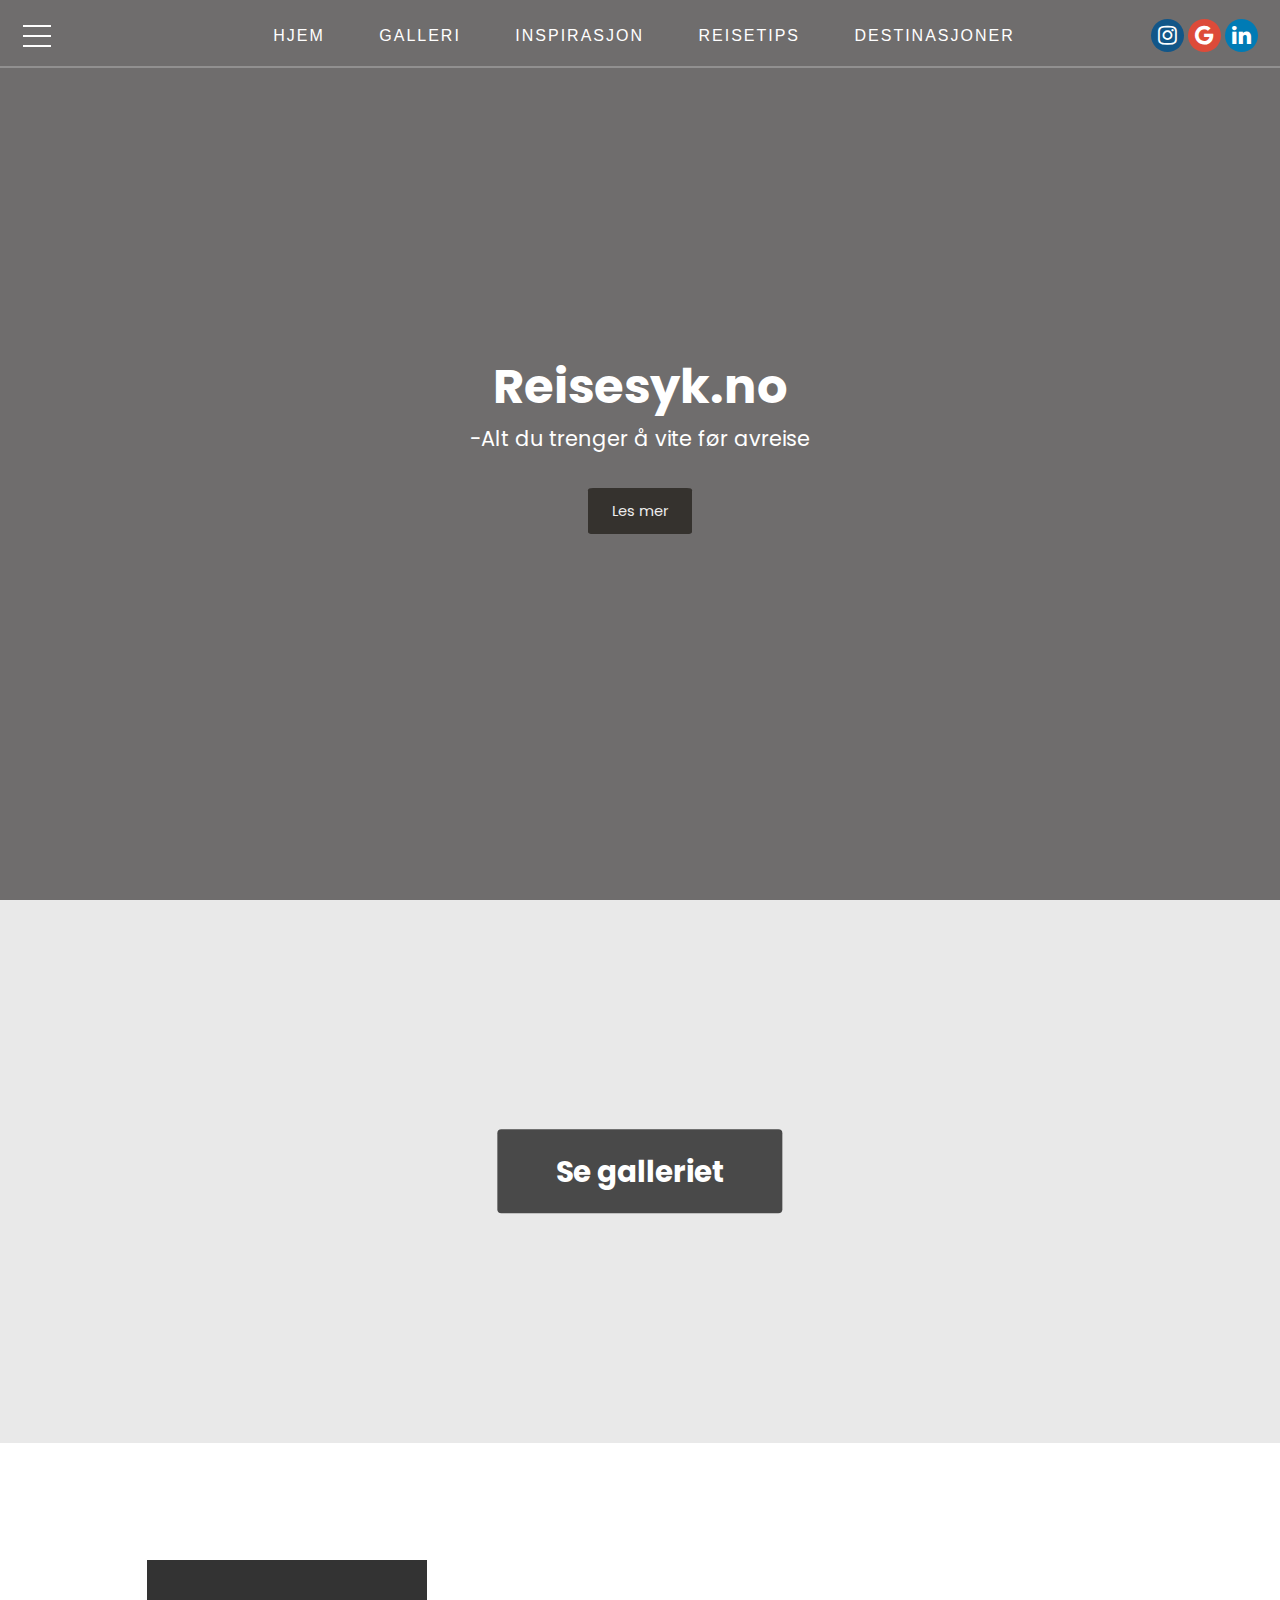
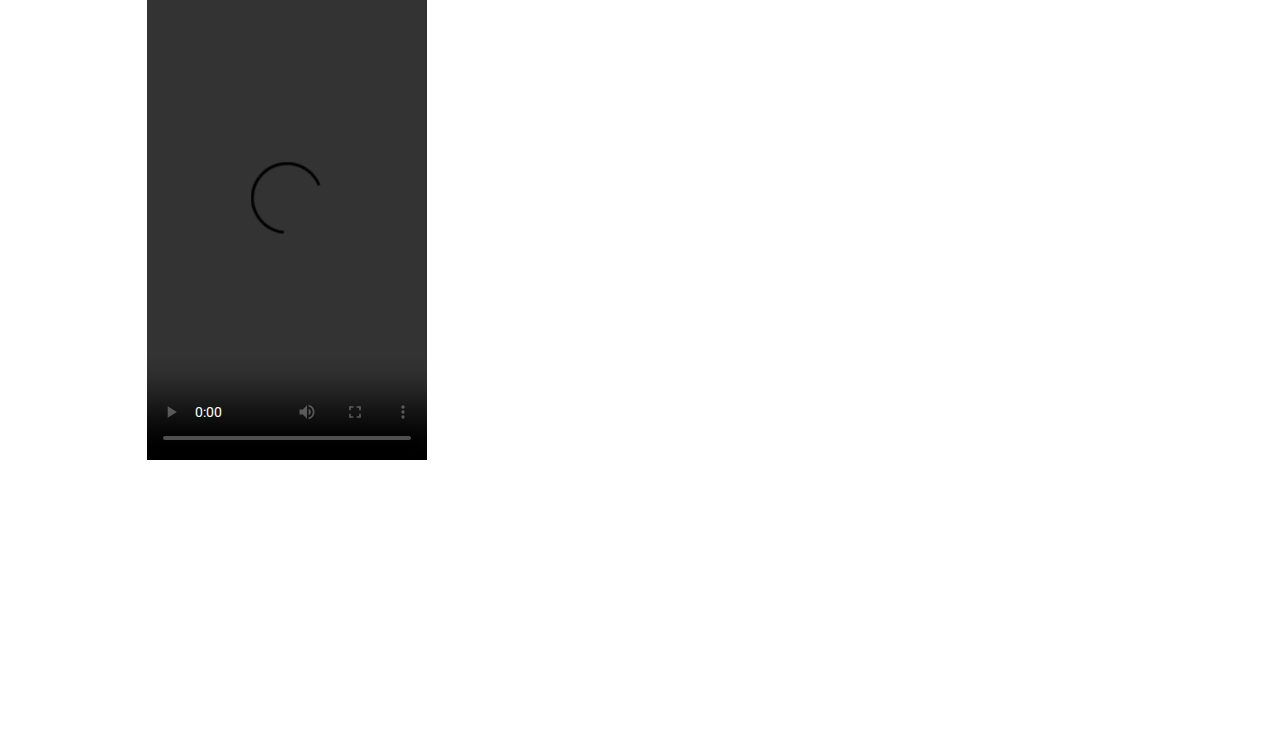
==== commit d4b95a16: "Add files via upload" ====
--- a/index.html
+++ b/index.html
@@ -1,8183 +1,144 @@
 <!DOCTYPE html>
-<html>
+<html lang="en">
 <head>
-<meta name="viewport" content="width=device-width, initial-scale=1">
-<link rel="stylesheet" href="https://cdnjs.cloudflare.com/ajax/libs/font-awesome/4.7.0/css/font-awesome.min.css">
-<link rel='stylesheet' href='https://unpkg.com/emoji.css/dist/emoji.min.css'>
-<link rel="stylesheet" href="index.css">
-<script src="/index.js"></script>
-<script src="/burger.js"></script>
-<script src="/sidepop.js"></script>
-<script src="/frister.js"></script>
-<link rel="stylesheet" href="burger.css">
-<script src="/popup.js"></script>
-<title>Poenggrenser til høyere utdanning i Norge</title>
-
+  <meta charset="UTF-8">
+  <meta name="viewport" content="width=device-width, initial-scale=1.0">
+  <meta http-equiv="X-UA-Compatible" content="ie=edge">
+  <link href="https://fonts.googleapis.com/css?family=Roboto" rel="stylesheet">
+  <link rel="stylesheet" href="https://cdnjs.cloudflare.com/ajax/libs/font-awesome/4.7.0/css/font-awesome.min.css">
+  <script src="https://kit.fontawesome.com/dbed6b6114.js" crossorigin="anonymous"></script>
+  <link rel="stylesheet" href="style.css">
+  <link rel="stylesheet" href="./CSS/navbar.css">
+  <link rel="stylesheet" href="./CSS/burger.css">
+  <link rel="stylesheet" href="./CSS/forside.css">
+  <link rel="stylesheet" href="./CSS/main.css">
+  <link rel="stylesheet" href="./CSS/templates.css">
+  <title>Reisesyk.no</title>
 </head>
 <body>
 
-  <div id="modalOverlay">
-		<div class="modalPopup">
-			<div class="modalContent">
-           <img class="kvote" src="/Images/kvote2.png" alt="">
-           <button class="buttonStyle" id="button">Jeg skjønner!</button>
-           <h1 class="merk">* Nettstedet tar for seg offentlige institusjoner</h1> 
-           <h1 class="merk2">* Det tas forbehold om ev. feil eller mangler.</h1>
-           <h2 class="merk3">Oppdatert 14.03.2021</h2>
-			</div>
-		</div>
-	</div>
-
-<div class="overskrift">Sjekk poenggrenser:</div>
-<input type="text" id="myInput" onkeyup="myFunction()" placeholder="Søk..." title="Tast inn ett studie">
+  <div class="menu-wrap">
+    <input type="checkbox" class="toggler">
+    <div class="hamburger"><div></div></div>
+    <div class="menu">
+      <div>
+        <div>
+          <ul class="lines">
+            <li class="underline"><a class="line" href="index.html">Startside</a></li>
+            <li class="underline"><a class="line" href="./HTML/destinasjoner.html">Destinasjoner</a></li>
+            <li class="underline"><a class="line" href="./HTML/inspirasjon.html">Inspirasjon</a></li>
+            <li class="underline"><a class="line" href="./HTML/reisetips.html">Reisetips</a></li>
+            <li class="underline"><a class="line" href="./HTML/galleri.html"> Galleri</a></li>
+            <li class="underline"><a class="line" href="./HTML/visum.html">Visum</a></li>
+            <li class="underline"><a class="line" href="./HTML/om.html">Om</a></li>
+          </ul>
+        </div>
+      </div>
+    </div>
+  </div>
 
 
-<div class="menu-wrap">
-  <input type="checkbox" class="toggler">
-  <div class="hamburger"><div></div></div>
-  <div class="meny">
-    <div>
-      <div>
-        <ul class="lines">
-          <li class="underline"><a href="index.html">🏠 Hjem</a></li>
-          <li class="underline"><a href="https://www.samordnaopptak.no/info/">🎓 Samordna.no</a></li>
-          <li class="underline"><a href="https://www.lanekassen.no/">💰 Lånekassen.no</a></li>
-          <h1 class="undertekst">Nettsted utviklet av <a href="https://www.linkedin.com/in/sander-nordby-larsen-041a12155/" style=" color: rgb(240, 238, 238);">SANDER</a><br />
-        </ul>
+  <header class="showcase">
+
+    <div id="navbar">
+        <a class="items" href="./index.html">HJEM</a>
+        <a class="items" href="HTML/galleri.html">GALLERI</a>
+        <a class="items" href="HTML/inspirasjon.html">INSPIRASJON</a>
+        <a class="items" href="HTML/reisetips.html">REISETIPS</a>
+        <a class="items" href="HTML/destinasjoner.html">DESTINASJONER</a>
       </div>
-      </h1>
+
+      <script> 
+      
+       </script>
+
+      <div id="SOME">
+       <!-- <a href="#" class="fa"><img src="./Images/tiktok.png" alt="tiktok" width="38px" height="38px"></a>-->
+        <a href="https://www.instagram.com/sandernordby/" target="_blank" class="fa fa-instagram"></a>
+        <a href="mailto:sandernl@hotmail.no" class="fa fa-google"></a>
+        <a href="https://www.linkedin.com/in/sander-nordby-larsen-041a12155/?originalSubdomain=no" target="_blank" class="fa fa-linkedin"></a>
+      </div>
+
+    <div class="container showcase-inner">
+      <h1>Reisesyk.no</h1>
+      <p>-Alt du trenger å vite før avreise</p>
+      <a href="./HTML/om.html" class="btn">Les mer</a>
     </div>
-  </div>
-</div>
+  </header>
+
+  <main class="secondrow">
+
+    <section id="galleries">
+
+        <!-- Photo Galleries -->
+            <div class="gallery">
+                <header class="special">
+                    <h2 class="head2"></h2>
+                </header>
+                <div class="content">
+                    <div class="media">
+                        <a href="Images/chcih.jpg"><img src="images/chcih.jpg" alt="" title="This right here is a caption." /></a>
+                    </div>
+                    <div class="media">
+                        <a href="Images/greatwall.jpg"><img src="images/greatwall.jpg" alt="" title="This right here is a caption." /></a>
+                    </div>
+                    <div class="media">
+                        <a href="images/thais.jpg"><img src="images/thais.jpg" alt="" title="This right here is a caption." /></a>
+                    </div>
+                    <div class="media">
+                        <a href="images/rio.jpg"><img src="images/rio.jpg" alt="" title="This right here is a caption." /></a>
+                    </div>
+                    <div class="media">
+                        <a href="images/agra.jpg" ><img src="images/agra.jpg" alt="" title="This right here is a caption." /></a>
+                    </div>
+                    <div class="media">
+                        <a href="images/pichu.jpg"><img src="images/pichu.jpg" alt="" title="This right here is a caption." /></a>
+                    </div>
+                    <div class="media">
+                        <a href="images/colosseumnew.jpg"><img src="images/colosseumnew.jpg" alt="" title="This right here is a caption." /></a>
+                    </div>
+                    <div class="media">
+                       <a href="/HTML/om.html"><img src="Images/kkauai.jpeg" alt="" title="This right here is a caption."></a>
+                       <a href="/HTML/om.html"></a>
+                    </div>
+                </div>
+                <footer>
+                    <a href="/HTML/galleri.html" class="button big">Se galleriet</a>
+
+                </footer>
+            </div>
+    </section>                     
+</main>
+
+<main class="thirdrow" style= "height: auto;">
+
+  <section id="main">
+
+   
+</main>
+
+<footer style="background-image: url(/Images/kkauai.jpeg); background-size: cover; height: 100vh;">
+
+    <video class="film" width="280" height="500" controls>
+        <source src="/Images/film VS.mov" type="video/mp4">
+        <source src="/Images/film VS.mov" type="video/ogg">
+      </video>
 
 
-<table id="myTable">
-  <tr class="header" style=" background-color: rgb(247, 64, 64);
-  border-style: hidden; 
-  border: 1px solid rgb(247, 64, 64);
-  box-shadow: 0.5px 0px 1px 3.2px rgb(247, 64, 64) !important;
-  ">
-    <th class="program" style="width:30%;">Studieprogram</th>
-    <th style="width:25%;">Institusjon</th>
-    <th style="width 15%; text-align: center">2020</th>
-    <th class="andretall" style="width 15%; text-align: center">2019</th>
-    <th class="tredjetall" style="width 15%; text-align: center;">2018</th>
-  </tr>
+</footer>
 
-  <button id="myBtn"><div class="viktig"></div><span class="fa fa-calendar"></span></button>
+<style>
 
-    <div id="myModal" class="modal">
-    
-      <div class="modal-content">
-        <span class="close">&times;</span>
-         <h1 class="first">Viktige frister:</h1>
-          <p class="frister">1.mars: Søknadsfrist for Politihøgskolen og luftfartsfag ved UiT.</p>
-          <p class="frister">15.april: Ordinær søknadsfrist for studier.</p>
-          <p class="frister">1.juli: Frist for dokumentasjon og omprioritering av studieønsker.</p>
-          <p class="frister">20.juli: Svar på hovedopptaket til høyere utdanning.</p>
-          <p class="frister">24.juli: Siste frist for å svare på hovedopptaket</p>
-      </div>
-    </div>
-
-    <div class="menu">
-      <div class="title" onclick="f()"><div class="hei">Opptak og lån</div><span class="fa fa-bars"></span>
-        <div class="arrow"></div>
-      </div>
-      <div class="dropdown">
-       <a style="text-decoration: none; color: black;" href="https://www.samordnaopptak.no/info/"><p>Samordna<span class="fa fa-graduation-cap"></span></p></a>
-        <a style="text-decoration: none; color: black;" href="https://lanekassen.no/nb-NO/"><p>Lånekassen<span class="fa fa-handshake-o"></span></p></a>
-        <a style="text-decoration: none; color: black;" href="https://www.linkedin.com/in/sander-nordby-larsen-041a12155/"><p>Linkedln<span class="fa fa-linkedin-square"></span></p></a>
-      </div>
-    </div>
-
-
-    <script>
-
-        // When the user clicks on div, open the popup
-
-//JS welcome-popup
-window.onload = function() {
-  document.getElementById('button').onclick = function() {
-    document.getElementById('modalOverlay').style.display = 'none'
-  };
-};
-
-//JS frister
-// Get the modal
-var modal = document.getElementById("myModal");
-    
-// Get the button that opens the modal
-var btn = document.getElementById("myBtn");
-
-// Get the <span> element that closes the modal
-var span = document.getElementsByClassName("close")[0];
-
-// When the user clicks the button, open the modal 
-btn.onclick = function() {
-  modal.style.display = "block";
+.film{
+    margin-left: 10em;
+    margin-top: 8em;
+   
 }
 
-// When the user clicks on <span> (x), close the modal
-span.onclick = function() {
-  modal.style.display = "none";
-}
+</style>
 
-// When the user clicks anywhere outside of the modal, close it
-window.onclick = function(event) {
-  if (event.target == modal) {
-    modal.style.display = "none";
-  }
-}
-
-
-function f() {
-  document.getElementsByClassName('dropdown')[0].classList.toggle('down');
-  document.getElementsByClassName('arrow')[0].classList.toggle('gone');
-  if (document.getElementsByClassName('dropdown')[0].classList.contains('down')) {
-    setTimeout(function() {
-      document.getElementsByClassName('dropdown')[0].style.overflow = 'visible'
-    }, 500)
-  } else {
-    document.getElementsByClassName('dropdown')[0].style.overflow = 'hidden'
-  }
-}
-
-
-    </script>
-
-  <tr>
-    <td><a href="https://www.nhh.no/studier/soknad-og-opptak/opptak-bachelor-i-okonomi-og-administrasjon/" style="text-decoration: none; color: black;">Siviløkonomutdanningen<div class="skole">NHH, handelshøyskolen Bergen, økad</div></a></td>
-    <td><a href="https://www.nhh.no/studier/soknad-og-opptak/opptak-bachelor-i-okonomi-og-administrasjon/"><img style="width: 4em;" src="/Images/nhh.png" alt=""></a></td>
-    <td>54.1 / 57.4</td>
-    <td class="andretall">52.7 / 56.4</td>
-    <td class="tredjetall">52.7 / 56.5</td>
-  </tr>
-  <tr>
-    <td><a href="https://www.uib.no/studier/MAJUR" style="text-decoration: none; color: black;"> Rettsvitenskap (jus)<div class="skole">uib, universitetet i bergen, jus bergen, juss bergen, jus uib</div></a></td>
-    <td><a href="https://www.uib.no/studier/MAJUR"><img style="width: 10em;" src="/Images/uib.png" alt=""></a></td>
-    <td>55.0 / 60.8</td>
-    <td class="andretall">53.2 / 60.0</td>
-    <td class="tredjetall">52.8 / 59.2</td>
-  </tr>
-   <t> 
-    <td><a href="https://www.jus.uio.no/" style="text-decoration: none; color: black;"> Rettsvitenskap, Høst (Jus)<div class="skole">uio, universitetet i oslo, jus oslo, juss oslo</div></a></td>
-    <td><a href="https://www.jus.uio.no/"><img style="width: 9em;" src="/Images/uioo.png" alt=""></a></td>
-    <td>56.0 / 63.0</td>
-    <td class="andretall"> 54.8 / 62.2</td>
-    <td class="tredjetall">55.0 / 62.0</td>
-  </tr>
-  <tr>
-    <td><a href="https://www.oslomet.no/studier/hv/sykepleie" style="text-decoration: none; color: black;"> Sykepleie <div class="skole">oslomet, sykepleie oslomet</div></a></td>
-    <td><a href="https://www.oslomet.no/studier/hv/sykepleie"><img style="width: 9em;" src="/Images/oslomet.jpg" alt=""></a></td>
-    <td>44.8 / 49.4</td>
-    <td class="andretall">42.3 / 47.6</td>
-    <td class="tredjetall">42.1 / 48.1</td>
-  </tr>
-  <tr>
-    <td><a href="https://www.uio.no/studier/program/medisin/opptak/" style="text-decoration: none; color: black;"> Medisin (Høst)<div class="skole">uio, universitetet i oslo, medisin oslo</div></a></td>
-    <td><a href="https://www.uio.no/studier/program/medisin/opptak/"><img style="width: 9em;" src="/Images/uioo.png" alt=""></a></td>
-    <td>61.6 / 69.0</td>
-    <td class="andretall">60.7 / 68.5</td>
-    <td class="tredjetall">60.4 / 68.5</td>
-  </tr>
-  <tr>
-    <td><a href="https://www.ntnu.no/studier/spbsp" style="text-decoration: none; color: black;"><div class="pop"></div> Sykepleie (Trondheim) <div class="skole">ntnu, sykepleie ntnu</div></a></td>
-    <td><a href="https://www.ntnu.no/studier/spbsp"><img style="width: 5em;" src="/Images/ntnu.png" alt=""></a></td>
-    <td>50.2 / 54.0</td>
-    <td class="andretall">49.4 / 52.9</td>
-    <td class="tredjetall">49.3 / 54.0</td>
-  </tr>
-  <tr>
-    <td><a href="https://aho.no/no/news/opptak-til-1-%C3%A5r-arkitektur-og-design" style="text-decoration: none; color: black;"><div class="pop"></div> Arkitekt <div class="skole">aho, Arkitekthøyskolen</div></a></td>
-    <td><a href="https://aho.no/no/news/opptak-til-1-%C3%A5r-arkitektur-og-design"><img style="width: 7em;" src="/Images/aho.png" alt=""></a></td>
-    <td><a href="https://aho.no/no/news/opptak-til-1-%C3%A5r-arkitektur-og-design" style="text-decoration: none; color: black;"> Opptaksprøve </a></td>
-    <td class="andretall">Opptaksprøve</td>
-    <td class="tredjetall">Opptaksprøve</td>
-  </tr>
-  <tr>
-    <td><a href="https://uit.no/utdanning/program/661262/psykologi_profesjonsstudium?p_document_id=661262" style="text-decoration: none; color: black;"><div class="pop"></div> Psykologi, profesjonsstudium <div class="skole">uit, universitetet i tromsø, psykologi tromsø</div></a></td>
-    <td><a href="https://uit.no/utdanning/program/661262/psykologi_profesjonsstudium?p_document_id=661262"><img style="width: 10em;" src="/Images/uit.png" alt=""></a></td>
-    <td>56.2 / 64.2</td>
-    <td style="text-align: center;" class="andretall">N/A</td>
-    <td style="text-align: center;" class="tredjetall">N/A</td>
-  </tr>
-  <tr>
-    <td><a href="https://www.hvl.no/studier/studieprogram/2021h/bsyk/" style="text-decoration: none; color: black;"> Sykepleie (Bergen)<div class="skole">hvl, høyskolen på vestlandet, Bergen, sykepleie bergen</div></a></td>
-    <td><a href="https://www.hvl.no/studier/studieprogram/2021h/bsyk/"><img style="width: 7em ;" src="/Images/vestlandet.png" alt=""></a></td>
-    <td>50.4 / 53.4</td>
-    <td class="andretall">48.0 / 50.8</td>
-    <td class="tredjetall">47.6 / 53.5</td>
-  </tr>
-  <tr>
-    <td><a href="https://www.uio.no/studier/program/kriminologi/" style="text-decoration: none; color: black;"> Kriminologi<div class="skole">uio, oslo, universitetet i oslo, kriminologi oslo</div></a></td>
-    <td><a href="https://www.uio.no/studier/program/kriminologi/"><img style="width: 8em;" src="/Images/uioo.png" alt=""></a></td>
-    <td>53.0 / 58.0</td>
-    <td class="andretall">51.4 / 55.6</td>
-    <td class="tredjetall">50.5 / 55.1</td>
-  </tr>
-  <tr>
-    <td><a href="https://www.uio.no/studier/program/litteratur-aarsenhet/" style="text-decoration: none; color: black;"> Allmenn litteraturvitenskap (årsenhet)<div class="skole">uio, oslo</div></a></td>
-    <td><a href="https://www.uio.no/studier/program/litteratur-aarsenhet/"><img style="width: 8em;" src="/Images/uioo.png" alt=""></a></td>
-    <td>41.2 / 55.9</td>
-    <td class="andretall">Alle / 49.5</td>
-    <td class="tredjetall">47.1 / 57.5</td>
-  </tr>
-  <tr>
-    <td><a href="https://www.uio.no/studier/program/esal/studieretninger/littvit/index.html" style="text-decoration: none; color: black;"> Allmenn litteraturvitenskap<div class="skole">uio, oslo</div></a></td>
-    <td><a href="https://www.uio.no/studier/program/esal/studieretninger/littvit/index.html"><img style="width: 8em;" src="/Images/uioo.png" alt=""></a></td>
-    <td>Alle / 49.2</td>
-    <td class="andretall">Alle / 45.6</td>
-    <td class="tredjetall">39.6 / 53.3</td>
-  </tr>
-  <tr>
-    <td><a href="https://www.uio.no/studier/program/antikkens-kultur-aarsenhet/opptak/" style="text-decoration: none; color: black;"> Antikkens kultur (årsenhet)<div class="skole">uio, oslo</div></a></td>
-    <td><a href="https://www.uio.no/studier/program/antikkens-kultur-aarsenhet/opptak/"><img style="width: 8em;" src="/Images/uioo.png" alt=""></a></td>
-    <td>43.4 / 55.7</td>
-    <td class="andretall">39.3 / 51.9</td>
-    <td class="tredjetall">45.0 / 52.9</td>
-  </tr>
-  <tr>
-    <td><a href="https://www.uio.no/studier/program/arkeologi-konservering/studieretninger/arkeologi/opptak/index.html" style="text-decoration: none; color: black;"> Arkeologi<div class="skole">uio, oslo, arkeologi oslo</div></a></td>
-    <td><a href="https://www.uio.no/studier/program/arkeologi-konservering/studieretninger/arkeologi/opptak/index.html"><img style="width: 8em;" src="/Images/uioo.png" alt=""></a></td>
-    <td>40.4 / 50.1</td>
-    <td class="andretall">37.9 / 50</td>
-    <td class="tredjetall">37.9 / 47.4</td>
-  </tr>
-  <tr>
-    <td><a href="https://www.uio.no/studier/program/biovitenskap/opptak/" style="text-decoration: none; color: black;"> Biovitenskap<div class="skole">uio, oslo, biovitenskap oslo</div></a></td>
-    <td><a href="https://www.uio.no/studier/program/biovitenskap/opptak/"><img style="width: 8em;" src="/Images/uioo.png" alt=""></a></td>
-    <td>Alle / Alle</td>
-    <td class="andretall">Alle / Alle</td>
-    <td class="tredjetall">46.7 / 49.2</td>
-  </tr>
-  <tr>
-    <td><a href="https://www.uio.no/studier/program/aas/studieretninger/arabisk/opptak/" style="text-decoration: none; color: black;"> Midtøsten-studier med arabisk<div class="skole">uio, oslo</div></a></td>
-    <td><a href="https://www.uio.no/studier/program/aas/studieretninger/arabisk/opptak/"><img style="width: 8em;" src="/Images/uioo.png" alt=""></a></td>
-    <td>33.0 / 50.6</td>
-    <td class="andretall">Alle / 49.3</td>
-    <td class="tredjetall">39.6 / 52.5</td>
-  </tr>
-  <tr>
-    <td><a href="https://www.uio.no/studier/program/aas/studieretninger/persisk/opptak/" style="text-decoration: none; color: black;"> Midtøsten-studier med persisk<div class="skole">uio, oslo</div></a></td>
-    <td><a href="https://www.uio.no/studier/program/aas/studieretninger/persisk/opptak/"><img style="width: 8em;" src="/Images/uioo.png" alt=""></a></td>
-    <td>Alle / 47.1</td>
-    <td style="text-align: center;" class="andretall">N/A</td>
-    <td class="tredjetall">Alle / 43.1</td>
-  </tr>
-  <tr>
-    <td><a href="https://www.uio.no/studier/program/aas/studieretninger/tyrkisk/opptak/" style="text-decoration: none; color: black;"> Midtøsten-studier med tyrkisk<div class="skole">uio, oslo</div></a></td>
-    <td><a href="https://www.uio.no/studier/program/aas/studieretninger/tyrkisk/opptak/"><img style="width: 8em;" src="/Images/uioo.png" alt=""></a></td>
-    <td>Alle / 39.7</td>
-    <td class="andretall">Alle / Alle</td>
-    <td class="tredjetall">Alle / Alle</td>
-  </tr>
-  <tr>
-    <td>Elektronikk, informatikk og teknologi<div class="skole">uio, oslo</div></td>
-    <td><img style="width: 8em;" src="/Images/uioo.png" alt=""></td>
-    <td>Alle / Alle</td>
-    <td class="andretall">Alle / 43.6</td>
-    <td class="tredjetall">32.4 / 46.8</td>
-  </tr>
-  <tr>
-    <td>Engelsk (årsenhet)<div class="skole">uio, oslo, engelsk oslo</div></td>
-    <td><img style="width: 8em;" src="/Images/uioo.png" alt=""></td>
-    <td>45.6 / 57</td>
-    <td class="andretall">40.9 / 55.2</td>
-    <td class="tredjetall">42.7 / 55.9</td>
-  </tr>
-  <tr>
-    <td>Estetiske studier<div class="skole">uio, oslo</div></td>
-    <td><img style="width: 8em;" src="/Images/uioo.png" alt=""></td>
-    <td>Alle / 43.8</td>
-    <td class="andretall">Alle / 42.4</td>
-    <td class="tredjetall">Alle / 40.5</td>
-  </tr>
-  <tr>
-    <td>Europeiske språk<div class="skole">uio, oslo</div></td>
-    <td><img style="width: 8em;" src="/Images/uioo.png" alt=""></td>
-    <td>44.4 / 51.7</td>
-    <td class="andretall">41.2 / 49.7</td>
-    <td class="tredjetall">38.4 / 44.7</td>
-  </tr>
-  <tr>
-    <td>Farmasi (master - 5 år)<div class="skole">uio, oslo, farmasi oslo</div></td>
-    <td><img style="width: 8em;" src="/Images/uioo.png" alt=""></td>
-    <td>52.5 / 57.8</td>
-    <td class="andretall">52.6 / 57.0</td>
-    <td class="tredjetall">52.5 / 57.3</td>
-  </tr>
-  <tr>
-    <td>Filosofi<div class="skole">uio, oslo, filosofi oslo</div></td>
-    <td><img style="width: 8em;" src="/Images/uioo.png" alt=""></td>
-    <td>41.3 / 56.3</td>
-    <td class="andretall">40.5 / 54.5</td>
-    <td class="tredjetall">40 / 51.7</td>
-  </tr>
-  <tr>
-    <td>Filosofi (årsenhet)<div class="skole">uio, oslo, filosofi oslo</div></td>
-    <td><img style="width: 8em;" src="/Images/uioo.png" alt=""></td>
-    <td>53.5 / 60.5</td>
-    <td class="andretall">48.6 / 58</td>
-    <td class="tredjetall">48.2 / 56.3</td>
-  </tr>
-  <tr>
-    <td>Filosofi, politikk og økonomi<div class="skole">uio, oslo, filosofi oslo</div></td>
-    <td><img style="width: 8em;" src="/Images/uioo.png" alt=""></td>
-    <td>59.3 / 65.4</td>
-    <td style="text-align: center;" class="andretall">N/A</td>
-    <td style="text-align: center;" class="tredjetall">N/A</td>
-  </tr>
-  <tr>
-    <td>Fransk (årsenhet<div class="skole">uio, oslo</div></td>
-    <td><img style="width: 8em;" src="/Images/uioo.png" alt=""></td>
-    <td>41.0 / 57.6</td>
-    <td class="andretall">Alle / 48.5</td>
-    <td class="tredjetall">37.6 / 56.6</td>
-  </tr>
-  <tr>
-    <td>Fysikk og astronomi<div class="skole">uio, oslo</div></td>
-    <td><img style="width: 8em;" src="/Images/uioo.png" alt=""></td>
-    <td>Alle / Alle</td>
-    <td class="andretall">44.7 / 46.0</td>
-    <td class="tredjetall">48.0 / 46.3</td>
-  </tr>
-  <tr>
-    <td>Geofysikk og klima<div class="skole">uio, oslo</div></td>
-    <td><img style="width: 8em;" src="/Images/uioo.png" alt=""></td>
-    <td>Alle / Alle</td>
-    <td class="andretall">Alle / Alle</td>
-    <td class="tredjetall">Alle / Alle</td>
-  </tr>
- 
-  <tr>
-    <td>Geologi og geografi<div class="skole">uio, oslo</div></td>
-    <td><img style="width: 8em;" src="/Images/uioo.png" alt=""></td>
-    <td>Alle / Alle</td>
-    <td class="andretall">Alle / Alle</td>
-    <td class="tredjetall">Alle / Alle</td>
-  </tr>
- 
-  <tr>
-    <td>Helseledelse og helseøkonomi<div class="skole">uio, oslo</div></td>
-    <td><img style="width: 8em;" src="/Images/uioo.png" alt=""></td>
-    <td>44.8 / 57.0</td>
-    <td class="andretall">42.2 / 54.0</td>
-    <td class="tredjetall">42.9 / 52.4</td>
-  </tr>
- 
-  <tr>
-    <td>Historie<div class="skole">uio, oslo</div></td>
-    <td><img style="width: 8em;" src="/Images/uioo.png" alt=""></td>
-    <td>40.8 / 48.3</td>
-    <td class="andretall">39.9 / 46.4</td>
-    <td class="tredjetall">39.3 / 47.5</td>
-  </tr>
- 
-  <tr>
-    <td>Historie (årsenhet)<div class="skole">uio, oslo</div></td>
-    <td><img style="width: 8em;" src="/Images/uioo.png" alt=""></td>
-    <td>46.2 / 56.1</td>
-    <td class="andretall">42.2 / 53.8</td>
-    <td class="tredjetall">43.1 / 53.7</td>
-  </tr>
-  <tr>
-    <td>Honoursprogram: Humaniora, Filosofi og lingvistikk<div class="skole">uio, oslo, filosofi oslo</div></td>
-    <td><img style="width: 8em;" src="/Images/uioo.png" alt=""></td>
-    <td>58.6 / 62.2</td>
-    <td class="andretall">56.6 / 60.6</td>
-    <td style="text-align: center;" class="tredjetall">N/A</td>
-  </tr>
-  <tr>
-    <td>Honoursprogram: Humaniora, Musikkvitenskap<div class="skole">uio, oslo</div></td>
-    <td><img style="width: 8em;" src="/Images/uioo.png" alt=""></td>
-    <td>37.7 / 43.9</td>
-    <td style="text-align: center;" class="andretall">N/A</td>
-    <td style="text-align: center;" class="tredjetall">N/A</td>
-  </tr>
-  <tr>
-    <td>Honoursprogram: Realfag<div class="skole">uio, oslo</div></td>
-    <td><img style="width: 8em;" src="/Images/uioo.png" alt=""></td>
-    <td>62.1 / 61.4</td>
-    <td class="andretall">61.1 / 66.6</td>
-    <td style="text-align: center;" class="tredjetall">N/A</td>
-  </tr>
-  <tr>
-    <td>Honoursprogram: Samfunnsvitenskap<div class="skole">uio, oslo</div></td>
-    <td><img style="width: 8em;" src="/Images/uioo.png" alt=""></td>
-    <td>Nytt fra 2021/2022</td>
-    <td class="andretall">Nytt fra 2021/2022</td>
-    <td class="tredjetall">Nytt fra 2021/2022</td>
-  </tr>
-  <tr>
-    <td>Idehistorie<div class="skole">uio, oslo</div></td>
-    <td><img style="width: 8em;" src="/Images/uioo.png" alt=""></td>
-    <td>38.5 / 54.3</td>
-    <td class="andretall">36.3 / 49.1</td>
-    <td class="tredjetall">35.8 / 49.2</td>
-  </tr>
- 
-  <tr>
-    <td>Idehistorie (årsenhet)<div class="skole">uio, oslo</div></td>
-    <td><img style="width: 8em;" src="/Images/uioo.png" alt=""></td>
-    <td>51.5 / 61.6</td>
-    <td class="andretall">48.0 / 52.3</td>
-    <td class="tredjetall">47.8 / 55.8</td>
-  </tr>
- 
-  <tr>
-    <td>Informatikk (årsenhet)<div class="skole">uio, oslo, informatikk oslo</div></td>
-    <td><img style="width: 8em;" src="/Images/uioo.png" alt=""></td>
-    <td>Alle / 63.6</td>
-    <td class="andretall">43.4 / 63.9</td>
-    <td style="text-align: center;" class="tredjetall">N/A</td>
-  </tr>
- 
-  <tr>
-    <td>Informatikk: design, bruk og interaksjon<div class="skole">uio, oslo, informatikk oslo </div></td>
-    <td><img style="width: 8em;" src="/Images/uioo.png" alt=""></td>
-    <td>43.2 / 57.0</td>
-    <td class="andretall">43.6 / 56.5</td>
-    <td class="tredjetall">44.3 / 56.1</td>
-  </tr>
- 
-  <tr>
-    <td>Informatikk: digital økonomi og ledelse<div class="skole">uio, oslo, informatikk oslo </div></td>
-    <td><img style="width: 8em;" src="/Images/uioo.png" alt=""></td>
-    <td>53.5 / 64.0</td>
-    <td class="andretall">53.5 / 61.7</td>
-    <td class="tredjetall">52.9 / 63.2</td>
-  </tr>
-  <tr> 
-    <td> Medisin (Vår)<div class="skole">uio, universitetet i oslo, medisin oslo</div></td>
-    <td><img style="width: 9em;" src="/Images/uioo.png" alt=""></td>
-    <td>60.2 / 68.1</td>
-    <td class="andretall">59.1 / 67.5</td>
-    <td class="tredjetall">59.0 / 67.2</td>
-  </tr>
-  <tr>
-    <td>Informatikk: programmering og systemarkitektur<div class="skole">uio, oslo, informatikk oslo</div></td>
-    <td><img style="width: 8em;" src="/Images/uioo.png" alt=""></td>
-    <td>47.3 / 57.8</td>
-    <td class="andretall">46.0 / 57.8</td>
-    <td class="tredjetall">45.9 / 57.0</td>
-  </tr>
- 
-  <tr>
-    <td>Informatikk: robotikk og intelligente systemer<div class="skole">uio, oslo, informatikk oslo </div></td>
-    <td><img style="width: 8em;" src="/Images/uioo.png" alt=""></td>
-    <td>49.0 / 55.2</td>
-    <td class="andretall">48.2 / 55.1</td>
-    <td class="tredjetall">48.3 / 56.4</td>
-  </tr>
- 
-  <tr>
-    <td>Informatikk: språkteknologi<div class="skole">uio, oslo, informatikk oslo </div></td>
-    <td><img style="width: 8em;" src="/Images/uioo.png" alt=""></td>
-    <td>40.1 / 56.9</td>
-    <td class="andretall">41.3 / 55.8</td>
-    <td class="tredjetall">41.1 / 55.3</td>
-  </tr>
- 
-  <tr>
-    <td>Internasjonale studier<div class="skole">uio, oslo, politikk oslo</div></td>
-    <td><img style="width: 8em;" src="/Images/uioo.png" alt=""></td>
-    <td>55.0 / 59.0</td>
-    <td class="andretall">54.3 / 57.5</td>
-    <td class="tredjetall">53.8 / 56.9</td>
-  </tr>
-  <tr>
-    <td>Polsk, tsjekkisk, bosnisk/kroatisk/serbisk<div class="skole">uio, oslo</div></td>
-    <td><img style="width: 8em;" src="/Images/uioo.png" alt=""></td>
-    <td>Alle / Alle</td>
-    <td class="andretall">Alle / 42.0</td>
-    <td class="tredjetall">Alle / 39.7</td>
-  </tr>
-  <tr>
-    <td>IT-arkitektur<div class="skole">uio, oslo, it oslo</div></td>
-    <td><img style="width: 8em;" src="/Images/uioo.png" alt=""></td>
-    <td>44.4 / 51.7</td>
-    <td class="andretall">41.2 / 49.7</td>
-    <td class="tredjetall">38.4 / 44.7</td>
-  </tr>
- 
-  <tr>
-    <td>Italiensk (årsenhet<div class="skole">uio, oslo</div></td>
-    <td><img style="width: 8em;" src="/Images/uioo.png" alt=""></td>
-    <td>43.7 / 58.8</td>
-    <td class="andretall">33.4 / 54.6</td>
-    <td class="tredjetall">Alle / 51.3</td>
-  </tr>
-  <tr>
-    <td>Italiensk<div class="skole">uio, oslo</div></td>
-    <td><img style="width: 8em;" src="/Images/uioo.png" alt=""></td>
-    <td>Alle / 45.2</td>
-    <td class="andretall">Alle / 45.8</td>
-    <td class="tredjetall">Alle / 41.6</td>
-  </tr>
-  <tr>
-    <td>Japansk med Japan-studier<div class="skole">uio, oslo</div></td>
-    <td><img style="width: 8em;" src="/Images/uioo.png" alt=""></td>
-    <td>39.0 / 51.3</td>
-    <td class="andretall">39.4 / 53.5</td>
-    <td class="tredjetall">37.8 / 49.6</td>
-  </tr>
-  <tr>
-    <td>Kinesisk med Kina-studier<div class="skole">uio, oslo</div></td>
-    <td><img style="width: 8em;" src="/Images/uioo.png" alt=""></td>
-    <td>Alle / 48.6</td>
-    <td class="andretall">30.0 / 46.8</td>
-    <td class="tredjetall">Alle / 46.0</td>
-  </tr>
-  <tr>
-    <td>Kjemi og biokjemi <div class="skole">uio, oslo, kjemi oslo</div></td>
-    <td><img style="width: 8em;" src="/Images/uioo.png" alt=""></td>
-    <td>45.9 / 44.2</td>
-    <td class="andretall">Alle / Alle</td>
-    <td class="tredjetall">Alle / Alle</td>
-  </tr>
- 
-  <tr>
-    <td>Klart språk<div class="skole">uio, oslo</div></td>
-    <td><img style="width: 8em;" src="/Images/uioo.png" alt=""></td>
-    <td>Alle / 47.9</td>
-    <td class="andretall">Alle / 46.3</td>
-    <td style="text-align: center;" class="tredjetall">N/A</td>
-  </tr>
- 
-  <tr>
-    <td>Klassisk språk<div class="skole">uio, oslo</div></td>
-    <td><img style="width: 8em;" src="/Images/uioo.png" alt=""></td>
-    <td>Alle / 54.0</td>
-    <td class="andretall">Alle / 41.9</td>
-    <td class="tredjetall">Alle / 49.4</td>
-  </tr>
- 
-  <tr>
-    <td>Klinisk ernæring (master - 5 år<div class="skole">uio, oslo, ernæring oslo</div></td>
-    <td><img style="width: 8em;" src="/Images/uioo.png" alt=""></td>
-    <td>50.8 / 59.6</td>
-    <td class="andretall">50.6 / 60.0</td>
-    <td class="tredjetall">52.3/ 60.0</td>
-  </tr>
- 
-  <tr>
-    <td>Kriminologi (årsenhet)<div class="skole">uio, oslo</div></td>
-    <td><img style="width: 8em;" src="/Images/uioo.png" alt=""></td>
-    <td>54.7 / 62.0</td>
-    <td style="text-align: center;" class="andretall">N/A</td>
-    <td style="text-align: center;" class="tredjetall">N/A</td>
-  </tr>
- 
-  <tr>
-    <td>Kristendom og islam (årsenhet)<div class="skole">uio, oslo</div></td>
-    <td><img style="width: 8em;" src="/Images/uioo.png" alt=""></td>
-    <td>Alle / 43.6</td>
-    <td class="andretall">Alle / 48.2</td>
-    <td class="tredjetall">36.3 / 50.4</td>
-  </tr>
- 
-  <tr>
-    <td>Kultur og kommunikasjon<div class="skole">uio, oslo</div></td>
-    <td><img style="width: 8em;" src="/Images/uioo.png" alt=""></td>
-    <td>45.0 / 51.9</td>
-    <td class="andretall">45.2 / 50.6</td>
-    <td class="tredjetall">45.2 / 50.9</td>
-  </tr>
-  <tr>
-    <td>Kulturarv og Bevaringsvitenskap<div class="skole">uio, oslo</div></td>
-    <td><img style="width: 8em;" src="/Images/uioo.png" alt=""></td>
-    <td>Alle / 55.8</td>
-    <td class="andretall">Alle / 51.4</td>
-    <td class="tredjetall">Alle / Alle</td>
-  </tr>
- 
-  <tr>
-    <td>Kulturhistorie<div class="skole">uio, oslo</div></td>
-    <td><img style="width: 8em;" src="/Images/uioo.png" alt=""></td>
-    <td>Alle / 46.7</td>
-    <td class="andretall">Alle / 46.1</td>
-    <td class="tredjetall">Alle / 47.4</td>
-  </tr>
- 
-  <tr>
-    <td>Kunsthistorie og visuelle studier<div class="skole">uio, oslo</div></td>
-    <td><img style="width: 8em;" src="/Images/uioo.png" alt=""></td>
-    <td>Alle / 49.9</td>
-    <td class="andretall">Alle / 44.9</td>
-    <td class="tredjetall">Alle / 47.1</td>
-  </tr>
-  <tr>
-    <td>Kunsthistorie og visuelle studier (årsenhet)<div class="skole">uio, oslo</div></td>
-    <td><img style="width: 8em;" src="/Images/uioo.png" alt=""></td>
-    <td>50.2 / 59.0</td>
-    <td class="andretall">44.6 / 54.8</td>
-    <td class="tredjetall">45.9 / 55.2</td>
-  </tr>
-  <tr>
-    <td>Lingvistikk<div class="skole">uio, oslo</div></td>
-    <td><img style="width: 8em;" src="/Images/uioo.png" alt=""></td>
-    <td>Alle / 56.2</td>
-    <td class="andretall">40.0 / 52.3</td>
-    <td class="tredjetall">42.6 / 55.5</td>
-  </tr>
-  <tr>
-    <td>Lektor, 8-13.trinn, Engelsk (Master)<div class="skole">uio, oslo</div></td>
-    <td><img style="width: 8em;" src="/Images/uioo.png" alt=""></td>
-    <td>46.4 / 49.3</td>
-    <td class="andretall">46.4 / 51.0</td>
-    <td class="tredjetall">47.0 / 52.5</td>
-  </tr>
-  <tr>
-    <td>Lektor, 8-13.trinn, Fremmedspråk (Master)<div class="skole">uio, oslo</div></td>
-    <td><img style="width: 8em;" src="/Images/uioo.png" alt=""></td>
-    <td>Alle / Alle</td>
-    <td class="andretall">46.8 / 49.0</td>
-    <td class="tredjetall">44.3 / 53.6</td>
-  </tr>
-  <tr>
-    <td>Lektor, 8-13.trinn, kultur og samfunnsfag (Master)<div class="skole">uio, oslo</div></td>
-    <td><img style="width: 8em;" src="/Images/uioo.png" alt=""></td>
-    <td>50.0 / 55.0</td>
-    <td class="andretall">49.6 / 54.3</td>
-    <td class="tredjetall">49.6 / 55.0</td>
-  </tr>
-  <tr>
-    <td>Lektor, 8-13.trinn, Nordisk (Master)<div class="skole">uio, oslo</div></td>
-    <td><img style="width: 8em;" src="/Images/uioo.png" alt=""></td>
-    <td>Alle / Alle</td>
-    <td class="andretall">43.3/ 48.0</td>
-    <td class="tredjetall">42.5 / 49.2</td>
-  </tr>
-  <tr>
-    <td>Lektor, 8-13.trinn, Realfag (Master)<div class="skole">uio, oslo</div></td>
-    <td><img style="width: 8em;" src="/Images/uioo.png" alt=""></td>
-    <td>Alle / Alle</td>
-    <td class="andretall">Alle / Alle</td>
-    <td class="tredjetall">Alle / Alle</td>
-  </tr>
-  <tr>
-    <td>Lærevansker og særskilte behov i et system- og individperspektiv - påbygningsenhet (årsenhet)<div class="skole">uio, oslo</div></td>
-    <td><img style="width: 8em;" src="/Images/uioo.png" alt=""></td>
-    <td>44.4 / 51.7</td>
-    <td class="andretall">41.2 / 49.7</td>
-    <td class="tredjetall">38.4 / 44.7</td>
-  </tr>
- 
-  <tr>
-    <td>Matematikk med informatikk<div class="skole">uio, oslo</div></td>
-    <td><img style="width: 8em;" src="/Images/uioo.png" alt=""></td>
-    <td>37.3 / 48.4</td>
-    <td class="andretall">32.7 / 52.9</td>
-    <td class="tredjetall">Alle / 52.3</td>
-  </tr>
-  <tr>
-    <td>Realfag (årsenhet) <div class="skole">uio, oslo</div></td>
-    <td><img style="width: 8em;" src="/Images/uioo.png" alt=""></td>
-    <td>Alle / Alle</td>
-    <td class="andretall">Alle / Alle</td>
-    <td class="tredjetall">Alle / Alle</td>
-  </tr>
- 
-  <tr>
-    <td>Matematikk og økonomi<div class="skole">uio, oslo</div></td>
-    <td><img style="width: 8em;" src="/Images/uioo.png" alt=""></td>
-    <td>Alle / 46.8</td>
-    <td class="andretall">Alle / Alle</td>
-    <td class="tredjetall">Alle / 42.3</td>
-  </tr>
-  <tr>
-    <td> Rettsvitenskap, Vår (Jus) <div class="skole">uio, universitetet i oslo, jus oslo, juss oslo</div></td>
-    <td><img style="width: 9em;" src="/Images/uioo.png" alt=""></td>
-    <td>54.0 / 61.4</td>
-    <td class="andretall">53.2 / 60.8</td>
-    <td class="tredjetall">52.6 / 60.4</td> </a>
-  </tr>
-  <tr>
-    <td>Materialvitenskap for energi- og nanoteknologi<div class="skole">uio, oslo</div></td>
-    <td><img style="width: 8em;" src="/Images/uioo.png" alt=""></td>
-    <td>34.8 / 42.8</td>
-    <td class="andretall">Alle / Alle</td>
-    <td class="tredjetall">Alle / Alle</td>
-  </tr>
- 
-  <tr>
-    <td>Medier og kommunikasjon<div class="skole">uio, oslo</div></td>
-    <td><img style="width: 8em;" src="/Images/uioo.png" alt=""></td>
-    <td>43.5 / 51.2</td>
-    <td class="andretall">42.1 / 49.1</td>
-    <td class="tredjetall">41.9 / 50.0</td>
-  </tr>
- 
-  <tr>
-    <td>Medier og kommunikasjon (årsenhet<div class="skole">uio, oslo</div></td>
-    <td><img style="width: 8em;" src="/Images/uioo.png" alt=""></td>
-    <td>43.3 / 56.3</td>
-    <td class="andretall">41.6 / 52.7</td>
-    <td class="tredjetall">40.0 / 50.6</td>
-  </tr>
-  <tr>
-    <td>Musikkvitenskap<div class="skole">uio, oslo</div></td>
-    <td><img style="width: 8em;" src="/Images/uioo.png" alt=""></td>
-    <td>41.4 / 44.6</td>
-    <td class="andretall">36.4 / 36.8</td>
-    <td class="tredjetall">40.7 / 44.8</td>
-  </tr>
- 
-  <tr>
-    <td>Nordisk, særlig norsk, språk og litteratur (årsenhet)<div class="skole">uio, oslo</div></td>
-    <td><img style="width: 8em;" src="/Images/uioo.png" alt=""></td>
-    <td>Alle / 59.0</td>
-    <td class="andretall">Alle / 57.3</td>
-    <td class="tredjetall">Alle / 59.4</td>
-  </tr>
- 
-  <tr>
-    <td>Nordisk: språk, litteratur, retorikk<div class="skole">uio, oslo</div></td>
-    <td><img style="width: 8em;" src="/Images/uioo.png" alt=""></td>
-    <td>Alle / Alle</td>
-    <td class="andretall">Alle / 43.3</td>
-    <td class="tredjetall">Alle / 48.3</td>
-  </tr>
-  <tr>
-    <td>Norrøne og keltiske studier<div class="skole">uio, oslo</div></td>
-    <td><img style="width: 8em;" src="/Images/uioo.png" alt=""></td>
-    <td>Alle / 47.0</td>
-    <td class="andretall">Alle / 47.0</td>
-    <td class="tredjetall">Alle / 44.8</td>
-  </tr>
- 
-  <tr>
-    <td>Norsk som andrespråk (årsenhet)<div class="skole">uio, oslo</div></td>
-    <td><img style="width: 8em;" src="/Images/uioo.png" alt=""></td>
-    <td>44.4 / 51.7</td>
-    <td class="andretall">41.2 / 49.7</td>
-    <td class="tredjetall">38.4 / 44.7</td>
-  </tr>
- 
-  <tr>
-    <td>Odontologi (master - 5 år)<div class="skole">uio, oslo</div></td>
-    <td><img style="width: 8em;" src="/Images/uioo.png" alt=""></td>
-    <td>57.9 / 66.1</td>
-    <td class="andretall">56.3 / 65.6</td>
-    <td class="tredjetall">57.1 / 65.0</td>
-  </tr>
-  <tr>
-    <td>Offentlig administrasjon og ledelse<div class="skole">uio, oslo</div></td>
-    <td><img style="width: 8em;" src="/Images/uioo.png" alt=""></td>
-    <td>48.3 / 54.8</td>
-    <td class="andretall">46.8 / 53.5</td>
-    <td class="tredjetall">46.3 / 53.6</td>
-  </tr>
-  <tr>
-    <td>Pedagogikk<div class="skole">uio, oslo</div></td>
-    <td><img style="width: 8em;" src="/Images/uioo.png" alt=""></td>
-    <td>41.0 / 48.1</td>
-    <td class="andretall">39.3 / 47.5</td>
-    <td class="tredjetall">39.2 / 47.8</td>
-  </tr>
-  <tr>
-    <td>Praktisk-pedagogisk utdanning (årsenhet)<div class="skole">uio, oslo</div></td>
-    <td><img style="width: 8em;" src="/Images/uioo.png" alt=""></td>
-    <td>44.4 / 51.7</td>
-    <td class="andretall">41.2 / 49.7</td>
-    <td class="tredjetall">38.4 / 44.7</td>
-  </tr>
-  <tr>
-    <td>Praktisk-pedagogisk utdanning på deltid (årsenhet)<div class="skole">uio, oslo</div></td>
-    <td><img style="width: 8em;" src="/Images/uioo.png" alt=""></td>
-    <td>44.4 / 51.7</td>
-    <td class="andretall">41.2 / 49.7</td>
-    <td class="tredjetall">38.4 / 44.7</td>
-  </tr>
-  <tr>
-    <td>Praktisk-pedagogisk utdanning: Teach First Norway (årsenhet)<div class="skole">uio, oslo</div></td>
-    <td><img style="width: 8em;" src="/Images/uioo.png" alt=""></td>
-    <td>44.4 / 51.7</td>
-    <td class="andretall">41.2 / 49.7</td>
-    <td class="tredjetall">38.4 / 44.7</td>
-  </tr>
-  <tr>
-    <td>Psykologi (Bachelor)<div class="skole">uio, oslo</div></td>
-    <td><img style="width: 8em;" src="/Images/uioo.png" alt=""></td>
-    <td>51.0 / 58.0</td>
-    <td class="andretall">50.7 / 58.8</td>
-    <td class="tredjetall">49.2 / 57.0</td>
-  </tr>
-  <tr>
-    <td>Psykologi, Høst (profesjon)<div class="skole">uio, oslo</div></td>
-    <td><img style="width: 8em;" src="/Images/uioo.png" alt=""></td>
-    <td>58.0 / 66.8</td>
-    <td class="andretall">57.1 / 66.6</td>
-    <td class="tredjetall">56.8 / 66.2</td>
-  </tr>
-  <tr>
-    <td>Psykologi, Vår (profesjon)<div class="skole">uio, oslo</div></td>
-    <td><img style="width: 8em;" src="/Images/uioo.png" alt=""></td>
-    <td>56.5 / 65.7</td>
-    <td class="andretall">55.7 / 65.7</td>
-    <td class="tredjetall">54.9 / 64.9</td>
-  </tr>
-  <tr>
-    <td>Psykologi (årsenhet)<div class="skole">uio, oslo</div></td>
-    <td><img style="width: 8em;" src="/Images/uioo.png" alt=""></td>
-    <td>54.9 / 63.5</td>
-    <td class="andretall">53.7 / 60.5</td>
-    <td class="tredjetall">50.3 / 57.5</td>
-  </tr>
-  <tr>
-    <td>Religion og samfunn<div class="skole">uio, oslo</div></td>
-    <td><img style="width: 8em;" src="/Images/uioo.png" alt=""></td>
-    <td>Alle / 40.8</td>
-    <td class="andretall">Alle / 42.6</td>
-    <td class="tredjetall">Alle / 40.0</td>
-  </tr>
-  <tr>
-    <td>Religionsvitenskap<div class="skole">uio, oslo</div></td>
-    <td><img style="width: 8em;" src="/Images/uioo.png" alt=""></td>
-    <td>Alle / 45.0</td>
-    <td class="andretall">Alle / Alle</td>
-    <td class="tredjetall">Alle / 44.0</td>
-  </tr>
-  <tr>
-    <td>Religionsvitenskap (årsenhet)<div class="skole">uio, oslo</div></td>
-    <td><img style="width: 8em;" src="/Images/uioo.png" alt=""></td>
-    <td>42.1 / 55.1</td>
-    <td class="andretall">42.0 / 54.4</td>
-    <td class="tredjetall">40.0 / 53.7</td>
-  </tr>
-  <tr>
-    <td>Russisk<div class="skole">uio, oslo</div></td>
-    <td><img style="width: 8em;" src="/Images/uioo.png" alt=""></td>
-    <td>Alle / 52.0</td>
-    <td class="andretall">Alle / 51.3</td>
-    <td class="tredjetall">Alle / 43.1</td>
-  </tr>
-  <tr>
-    <td>Samfunnsgeografi<div class="skole">uio, oslo</div></td>
-    <td><img style="width: 8em;" src="/Images/uioo.png" alt=""></td>
-    <td>47.4 / 53.9</td>
-    <td class="andretall">45.4 / 51.1</td>
-    <td class="tredjetall">45.0 / 53.2</td>
-  </tr>
-  <tr>
-    <td>Samfunnsøkonomi<div class="skole">uio, oslo, samføk</div></td>
-    <td><img style="width: 8em;" src="/Images/uioo.png" alt=""></td>
-    <td>49.0 / 58.2</td>
-    <td class="andretall">46.7 / 54.1</td>
-    <td class="tredjetall">46.9 / 53.4</td>
-  </tr>
-  <tr>
-    <td>Samfunnsøkonomi (årsenhet)<div class="skole">uio, oslo, samføk</div></td>
-    <td><img style="width: 8em;" src="/Images/uioo.png" alt=""></td>
-    <td>48.0 / 62.2</td>
-    <td class="andretall">48.1 / 58.6</td>
-    <td class="tredjetall">47.3 / 59.5</td>
-  </tr>
-  <tr>
-    <td>Samfunnsøkonomisk analyse (master - 5 år)<div class="skole">uio, oslo, samføk</div></td>
-    <td><img style="width: 8em;" src="/Images/uioo.png" alt=""></td>
-    <td>42.5 / 54.5</td>
-    <td class="andretall">Alle / 54.8</td>
-    <td class="tredjetall">41.7 / 52.2</td>
-  </tr>
-  <tr>
-    <td>Sosialantropologi<div class="skole">uio, oslo, universitetetioslo</div></td>
-    <td><img style="width: 8em;" src="/Images/uioo.png" alt=""></td>
-    <td>44.0 / 49.8</td>
-    <td class="andretall">43.0 / 48.6</td>
-    <td class="tredjetall">43.3 / 48.6</td>
-  </tr>
-  <tr>
-    <td>Sosiologi (årsenhet)<div class="skole">uio, oslo</div></td>
-    <td><img style="width: 8em;" src="/Images/uioo.png" alt=""></td>
-    <td>51.8 / 58.8</td>
-    <td class="andretall">48.8 / 56.6</td>
-    <td class="tredjetall">48.1 / 55.3</td>
-  </tr>
-  <tr>
-    <td>Sosiologi<div class="skole">uio, oslo</div></td>
-    <td><img style="width: 8em;" src="/Images/uioo.png" alt=""></td>
-    <td>47.8 / 53.2</td>
-    <td class="andretall">46.2 / 51.3</td>
-    <td class="tredjetall">45.3 / 51.8</td>
-  </tr>
-  <tr>
-    <td>Spansk (årsenhet)<div class="skole">uio, oslo</div></td>
-    <td><img style="width: 8em;" src="/Images/uioo.png" alt=""></td>
-    <td>Alle / 53.2</td>
-    <td class="andretall">Alle / 45.4</td>
-    <td class="tredjetall">Alle / 47.2</td>
-  </tr>
-  <tr>
-    <td>Spansk<div class="skole">uio, oslo</div></td>
-    <td><img style="width: 8em;" src="/Images/uioo.png" alt=""></td>
-    <td>Alle / 41.3</td>
-    <td class="andretall">Alle / 40.9</td>
-    <td class="tredjetall">Alle / 43.2</td>
-  </tr>
-  <tr>
-    <td>Spesialpedagogikk<div class="skole">uio, oslo</div></td>
-    <td><img style="width: 8em;" src="/Images/uioo.png" alt=""></td>
-    <td>41.5 / 49.7</td>
-    <td class="andretall">41.1 / 49.4</td>
-    <td class="tredjetall">40.6 / 49.0</td>
-  </tr>
-  <tr>
-    <td>Statsvitenskap<div class="skole">uio, oslo</div></td>
-    <td><img style="width: 8em;" src="/Images/uioo.png" alt=""></td>
-    <td>50.5 / 55.3</td>
-    <td class="andretall">49.4 / 54.5</td>
-    <td class="tredjetall">49.3 / 54.4</td>
-  </tr>
-  <tr>
-    <td>Statsvitenskap (årsenhet)<div class="skole">uio, oslo</div></td>
-    <td><img style="width: 8em;" src="/Images/uioo.png" alt=""></td>
-    <td>48.7 / 58.0</td>
-    <td class="andretall">45.9 / 56.0</td>
-    <td class="tredjetall">43.6 / 50.5</td>
-  </tr>
-  <tr>
-    <td>Tannpleie<div class="skole">uio, oslo</div></td>
-    <td><img style="width: 8em;" src="/Images/uioo.png" alt=""></td>
-    <td>48.4 / 54.4</td>
-    <td class="andretall">45.0 / 51.8</td>
-    <td class="tredjetall">44.2 / 54.8</td>
-  </tr> 
-  <tr>
-    <td>Teologi (profesjon)<div class="skole">uio, oslo</div></td>
-    <td><img style="width: 8em;" src="/Images/uioo.png" alt=""></td>
-    <td>Alle / Alle</td>
-    <td class="andretall">Alle / Alle</td>
-    <td class="tredjetall">Alle / Alle</td>
-  </tr>
- 
-  <tr>
-    <td>Teologi<div class="skole">uio, oslo</div></td>
-    <td><img style="width: 8em;" src="/Images/uioo.png" alt=""></td>
-    <td>Nytt fra 2021/2022</td>
-    <td class="andretall">Nytt fra 2021/2022</td>
-    <td class="tredjetall">Nytt fra 2021/2022</td>
-  </tr>
- 
-  <tr>
-    <td>Tverrfaglige kjønnsstudier<div class="skole">uio, oslo</div></td>
-    <td><img style="width: 8em;" src="/Images/uioo.png" alt=""></td>
-    <td>40.0 / 48.0</td>
-    <td class="andretall">37.0 / 47.7</td>
-    <td class="tredjetall">40.6 / 49.3</td>
-  </tr>
-  <tr>
-    <td>Tverrfaglige kjønnsstudier (årsenhet)<div class="skole">uio, oslo</div></td>
-    <td><img style="width: 8em;" src="/Images/uioo.png" alt=""></td>
-    <td>48.5 / 60.5</td>
-    <td class="andretall">44.4 / 57.5</td>
-    <td class="tredjetall">47.4 / 57.1</td>
-  </tr>
-  <tr>
-    <td>Tysk (årsenhet)<div class="skole">uio, oslo</div></td>
-    <td><img style="width: 8em;" src="/Images/uioo.png" alt=""></td>
-    <td>32.2 / 52.6</td>
-    <td class="andretall">Alle / Alle</td>
-    <td class="tredjetall">30.0 / 50.6</td>
-  </tr>
-  <tr>
-    <td>Tysk<div class="skole">uio, oslo</div></td>
-    <td><img style="width: 8em;" src="/Images/uioo.png" alt=""></td>
-    <td>Alle / Alle</td>
-    <td class="andretall">Alle / 45.4</td>
-    <td class="tredjetall">Alle / 40.2</td>
-  </tr>
-  <tr>
-    <td>Utviklingsstudier<div class="skole">uio, oslo</div></td>
-    <td><img style="width: 8em;" src="/Images/uioo.png" alt=""></td>
-    <td>50.5 / 53.1</td>
-    <td class="andretall">48.4 / 50.8</td>
-    <td class="tredjetall">47.7 / 51.3</td>
-  </tr>
-  <tr>
-    <td>Øst-Europa-studier (årsenhet)<div class="skole">uio, oslo</div></td>
-    <td><img style="width: 8em;" src="/Images/uioo.png" alt=""></td>
-    <td>Nytt fra 2021/2022</td>
-    <td class="andretall">Nytt fra 2021/2022</td>
-    <td class="tredjetall">Nytt fra 2021/2022</td>
-  </tr>
-  <tr>
-    <td>Allmenn litteraturvitenskap (årsenhet) <div class="skole">NTNU</div></td>
-    <td><img style="width: 5em;" src="/Images/ntnu.png" alt=""></td>
-    <td>Alle / Alle</td>
-    <td class="andretall">Alle / Alle</td>
-    <td class="tredjetall">Alle / Alle</td>
-  </tr>
-  <tr>
-    <td>Allmenn litteraturvitenskap<div class="skole">NTNU</div></td>
-    <td><img style="width: 5em;" src="/Images/ntnu.png" alt=""></td>
-    <td>Alle / Alle</td>
-    <td class="andretall">Alle / Alle</td>
-    <td class="tredjetall">Alle / Alle</td>
-  </tr>
-  <tr>
-    <td>Antikkens kultur og klassiske fag<div class="skole">NTNU</div></td>
-    <td><img style="width: 5em;" src="/Images/ntnu.png" alt=""></td>
-    <td>Alle</td>
-    <td class="andretall">Alle / Alle</td>
-    <td class="tredjetall">Alle / Alle</td>
-  </tr>
-  <tr>
-    <td>Arkeologi<div class="skole">NTNU</div></td>
-    <td><img style="width: 5em;" src="/Images/ntnu.png" alt=""></td>
-    <td>36 / 39.9</td>
-    <td class="andretall">34.2 / 39.0</td>
-    <td class="tredjetall">32.0 / 42.5</td>
-  </tr>
-  <tr>
-    <td>Arkitektur (master - 5 år) <div class="skole">NTNU</div></td>
-    <td><img style="width: 5em;" src="/Images/ntnu.png" alt=""></td>
-    <td>54.8 / 59.7</td>
-    <td class="andretall">54.8 / 59.4</td>
-    <td class="tredjetall">54.0 / 59.5</td>
-  </tr>
-  <tr>
-    <td>Arkiv- og samlingsforvaltning <div class="skole">NTNU</div></td>
-    <td><img style="width: 5em;" src="/Images/ntnu.png" alt=""></td>
-    <td>Alle / 38.8</td>
-    <td class="andretall">Alle / Alle</td>
-    <td class="tredjetall">Alle / 36.8</td>
-  </tr>
-  <tr>
-    <td>Audiologi<div class="skole">NTNU</div></td>
-    <td><img style="width: 5em;" src="/Images/ntnu.png" alt=""></td>
-    <td>39.2 / 46.3</td>
-    <td class="andretall">38.1 / 45.9</td>
-    <td class="tredjetall">39.0 / 45.5</td>
-  </tr>
-  <tr>
-    <td>Ingeniør, automatisering og intelligente systemer (Ålesund<div class="skole">NTNU</div></td>
-    <td><img style="width: 5em;" src="/Images/ntnu.png" alt=""></td>
-    <td>Nytt fra 2021/2022</td>
-    <td class="andretall">Nytt fra 2021/2022</td>
-    <td class="tredjetall">Nytt fra 2021/2022</td>
-  </tr>
-  <tr>
-    <td>Barnevern<div class="skole">NTNU</div></td>
-    <td><img style="width: 5em;" src="/Images/ntnu.png" alt=""></td>
-    <td>46.0 / 49.6</td>
-    <td class="andretall">45.5 / 49.4</td>
-    <td class="tredjetall">44.3 / 49.0</td>
-  </tr>
-  <tr>
-    <td>Bevegelsesvitenskap<div class="skole">NTNU</div></td>
-    <td><img style="width: 5em;" src="/Images/ntnu.png" alt=""></td>
-    <td>43.8 / 47.3</td>
-    <td class="andretall">40.4 / 44.2</td>
-    <td class="tredjetall">41.1 / 44.7</td>
-  </tr>
- 
-  <tr>
-    <td>Billedkunst <div class="skole">NTNU</div></td>
-    <td><img style="width: 5em;" src="/Images/ntnu.png" alt=""></td>
-    <td>44.4 / 51.7</td>
-    <td class="andretall">41.2 / 49.7</td>
-    <td class="tredjetall">38.4 / 44.7</td>
-  </tr>
- 
-  <tr>
-    <td>Bioingeniør (Trondheim)<div class="skole">NTNU</div></td>
-    <td><img style="width: 5em;" src="/Images/ntnu.png" alt=""></td>
-    <td>53.0 / 54.8</td>
-    <td class="andretall">52.2 / 53.9</td>
-    <td class="tredjetall">51.9 / 53.4</td>
-  </tr>
-  <tr>
-    <td>Bioingeniør (Ålesund)<div class="skole">NTNU</div></td>
-    <td><img style="width: 5em;" src="/Images/ntnu.png" alt=""></td>
-    <td>47.2 / 50.3</td>
-    <td class="andretall">45.3 / 49.4</td>
-    <td class="tredjetall">43.0 / 48.5</td>
-  </tr>
- 
-  <tr>
-    <td>Biologi<div class="skole">NTNU</div></td>
-    <td><img style="width: 5em;" src="/Images/ntnu.png" alt=""></td>
-    <td>52.0 / 52.4</td>
-    <td class="andretall">50.8 / 52.2</td>
-    <td class="tredjetall">51.1 / 52.5</td>
-  </tr>
-  <tr>
-    <td>Biologi og kjemi (årsenhet)<div class="skole">NTNU</div></td>
-    <td><img style="width: 5em;" src="/Images/ntnu.png" alt=""></td>
-    <td>53.3 / 56.5</td>
-    <td class="andretall">54.1 / 57.4</td>
-    <td class="tredjetall">53.5 / 57.0</td>
-  </tr>
-  <tr>
-    <td>Biomarin innovasjon (Ålesund)<div class="skole">NTNU</div></td>
-    <td><img style="width: 5em;" src="/Images/ntnu.png" alt=""></td>
-    <td>44.0 / 47.5</td>
-    <td class="andretall">44.9 / 49.1</td>
-    <td class="tredjetall">42.9 / 46.7</td>
-  </tr>
-  <tr>
-    <td>Bioteknologi (Ålesund)<div class="skole">NTNU</div></td>
-    <td><img style="width: 5em;" src="/Images/ntnu.png" alt=""></td>
-    <td>49.5 / 48.5</td>
-    <td class="andretall">49.5 / 48.7</td>
-    <td class="tredjetall">48.4 / 48.1</td>
-  </tr>
-  <tr>
-    <td>Bioteknologi (Master - 5 år) (Trondheim)<div class="skole">NTNU</div></td>
-    <td><img style="width: 5em;" src="/Images/ntnu.png" alt=""></td>
-    <td>57.6 / 60.7</td>
-    <td class="andretall">56.8 / 59.9</td>
-    <td class="tredjetall">57.3 / 58.9</td>
-  </tr>
-  <tr>
-    <td>Ingeniør, bygg (Gjøvik)<div class="skole">NTNU</div></td>
-    <td><img style="width: 5em;" src="/Images/ntnu.png" alt=""></td>
-    <td>46.4 / 45.4</td>
-    <td class="andretall">Alle / Alle</td>
-    <td class="tredjetall">Alle / 35.3</td>
-  </tr>
-  <tr>
-    <td>Ingeniør, bygg (Ålesund)<div class="skole">NTNU</div></td>
-    <td><img style="width: 5em;" src="/Images/ntnu.png" alt=""></td>
-    <td>41.6 / 40.9</td>
-    <td class="andretall">Alle / Alle</td>
-    <td class="tredjetall">Alle / 44.0</td>
-  </tr>
-  <tr>
-    <td>Ingeniør, bygg (Trondheim)<div class="skole">NTNU</div></td>
-    <td><img style="width: 5em;" src="/Images/ntnu.png" alt=""></td>
-    <td>50.3 / 53.4</td>
-    <td class="andretall">51.5 / 54.7</td>
-    <td class="tredjetall">50.6 / 56.4</td>
-  </tr>
-  <tr>
-    <td>Ingeniør, bygg, fleksibel, deltid, nettbasert (Gjøvik)<div class="skole">NTNU</div></td>
-    <td><img style="width: 5em;" src="/Images/ntnu.png" alt=""></td>
-    <td>Alle / 62.2</td>
-    <td class="andretall">Alle / 57.9</td>
-    <td class="tredjetall">Alle / 61.0</td>
-  </tr>
-  <tr>
-    <td>Bygg- og miljøteknikk (Master - 5 år)<div class="skole">NTNU</div></td>
-    <td><img style="width: 5em;" src="/Images/ntnu.png" alt=""></td>
-    <td>52.5 / 54.9</td>
-    <td class="andretall">53.2 / 55.3</td>
-    <td class="tredjetall">52.8 / 55.6</td>
-  </tr>
-  <tr>
-    <td>Bygningsinformasjonsmodellering - BIM<div class="skole">NTNU</div></td>
-    <td><img style="width: 5em;" src="/Images/ntnu.png" alt=""></td>
-    <td>Alle / 53.2</td>
-    <td class="andretall">Alle / 47.3</td>
-    <td class="tredjetall">Alle / 47.8</td>
-  </tr>
-  <tr>
-    <td>Dataingeniør (Gjøvik)<div class="skole">NTNU</div></td>
-    <td><img style="width: 5em;" src="/Images/ntnu.png" alt=""></td>
-    <td>51.0 / 51.8</td>
-    <td class="andretall">45.4 / 46.6</td>
-    <td class="tredjetall">46.2 / 46.6</td>
-  </tr>
-  <tr>
-    <td>Dataingeniør (Ålesund)<div class="skole">NTNU</div></td>
-    <td><img style="width: 5em;" src="/Images/ntnu.png" alt=""></td>
-    <td>40.7 / 47.0</td>
-    <td class="andretall">37.1 / 42.7</td>
-    <td class="tredjetall">39.8 / 45.5</td>
-  </tr>
-  <tr>
-    <td>Dataingeniør (Trondheim)<div class="skole">NTNU</div></td>
-    <td><img style="width: 5em;" src="/Images/ntnu.png" alt=""></td>
-    <td>55.5 / 57.2</td>
-    <td class="andretall">54.0 / 57.0</td>
-    <td class="tredjetall">53.6 / 55.2</td>
-  </tr>
-  <tr>
-    <td>Dateteknologi (Master - 5 år)<div class="skole">NTNU</div></td>
-    <td><img style="width: 5em;" src="/Images/ntnu.png" alt=""></td>
-    <td>59.0 / 61.6</td>
-    <td class="andretall">58.3 / 60.7</td>
-    <td class="tredjetall">58.0 / 60.0</td>
-  </tr>
-  <tr>
-    <td><a href="https://www.ntnu.no/studier/itbaitbedr/opptak" style="text-decoration: none; color: black;"> Digital forretningsutvikling<div class="skole">NTNU</div></a></td>
-    <td><a href="https://www.ntnu.no/studier/itbaitbedr/opptak"><img style="width: 5em;" src="/Images/ntnu.png" alt=""></a></td>
-    <td><a href="https://www.ntnu.no/studier/itbaitbedr/opptak" style="text-decoration: none; color: black;">51.0 / 55.5</a></td>
-    <td class="andretall">48.3 / 53.8</td>
-    <td class="tredjetall">44.7 / 50.4</td>
-  </tr>
-  <tr>
-    <td>Digital infrastruktur og cybersikkerhet (Gjøvik)<div class="skole">NTNU</div></td>
-    <td><img style="width: 5em;" src="/Images/ntnu.png" alt=""></td>
-    <td>45.2 / 49.8</td>
-    <td class="andretall">44.8 / 48.9</td>
-    <td style="text-align: center;" class="tredjetall">N/A</td>
-  </tr>
-  <tr>
-    <td>Digital infrastruktur og cybersikkerhet (Trondheim)<div class="skole">NTNU</div></td>
-    <td><img style="width: 5em;" src="/Images/ntnu.png" alt=""></td>
-    <td>52.5 / 56.3</td>
-    <td class="andretall">52.6 / 56.3</td>
-    <td style="text-align: center;" class="tredjetall">N/A</td>
-  </tr>
-  <tr>
-    <td>Drama og teater (årsenhet)<div class="skole">NTNU</div></td>
-    <td><img style="width: 5em;" src="/Images/ntnu.png" alt=""></td>
-    <td>43.4 / 46.9</td>
-    <td class="andretall">Alle / 49.0</td>
-    <td class="tredjetall">37.4 / 49.7</td>
-  </tr>
-  <tr>
-    <td>Elektrifisering og digitalisering<div class="skole">NTNU</div></td>
-    <td><img style="width: 5em;" src="/Images/ntnu.png" alt=""></td>
-    <td>Nytt fra 2021/2022</td>
-    <td class="andretall">Nytt fra 2021/2022</td>
-    <td class="tredjetall">Nytt fra 2021/2022</td>
-  </tr>
-  <tr>
-    <td>Drama og teater<div class="skole">NTNU</div></td>
-    <td><img style="width: 5em;" src="/Images/ntnu.png" alt=""></td>
-    <td>Alle / 38.7</td>
-    <td class="andretall">Alle / Alle</td>
-    <td class="tredjetall">Alle / Alle</td>
-  </tr>
-  <tr>
-    <td>Elektroingeniør (Gjøvik)<div class="skole">NTNU</div></td>
-    <td><img style="width: 5em;" src="/Images/ntnu.png" alt=""></td>
-    <td>43.5 / 45.2</td>
-    <td class="andretall">Alle / Alle</td>
-    <td class="tredjetall">Alle / Alle</td>
-  </tr>
-  <tr>
-    <td>Elektroingeniør (Trondheim)<div class="skole">NTNU</div></td>
-    <td><img style="width: 5em;" src="/Images/ntnu.png" alt=""></td>
-    <td>49.0 / 52.9</td>
-    <td class="andretall">49.8 / 51.9</td>
-    <td class="tredjetall">44.4 / 48.6</td>
-  </tr>
-  <tr>
-    <td>Elektronisk systemdesign og innovasjon (Master - 5 år)<div class="skole">NTNU</div></td>
-    <td><img style="width: 5em;" src="/Images/ntnu.png" alt=""></td>
-    <td>57.8 / 59.1</td>
-    <td class="andretall">56.6 / 57.6</td>
-    <td class="tredjetall">55.7 / 56.2</td>
-  </tr>
-  <tr>
-    <td>Energi og miljø (Master - 5 år)<div class="skole">NTNU</div></td>
-    <td><img style="width: 5em;" src="/Images/ntnu.png" alt=""></td>
-    <td>54.5 / 56.0</td>
-    <td class="andretall">54.4 / 54.4</td>
-    <td class="tredjetall">53.6 / 53.2</td>
-  </tr>
-  <tr>
-    <td>Engelsk (årsenhet)<div class="skole">NTNU</div></td>
-    <td><img style="width: 5em;" src="/Images/ntnu.png" alt=""></td>
-    <td>44.1 / 52.7</td>
-    <td class="andretall">40.7 / 53.4</td>
-    <td class="tredjetall">39.2 / 50.1</td>
-  </tr>
-  <tr>
-    <td>Engelsk<div class="skole">NTNU</div></td>
-    <td><img style="width: 5em;" src="/Images/ntnu.png" alt=""></td>
-    <td>Alle / 41.8</td>
-    <td class="andretall">36.7 / 37.3</td>
-    <td class="tredjetall">33.8 / 40.8</td>
-  </tr>
-  <tr>
-    <td>Ergoterapi (Trondheim)<div class="skole">NTNU</div></td>
-    <td><img style="width: 5em;" src="/Images/ntnu.png" alt=""></td>
-    <td>43.5 / 47.4</td>
-    <td class="andretall">41.3 / 45.8</td>
-    <td class="tredjetall">39.2 /45.7</td>
-  </tr>
-  <tr>
-    <td>Ergoterapi (Gjøvik)<div class="skole">NTNU</div></td>
-    <td><img style="width: 5em;" src="/Images/ntnu.png" alt=""></td>
-    <td>38.8 / 45.3</td>
-    <td class="andretall">36.5 / 44.8</td>
-    <td class="tredjetall">36.3 / 43.8</td>
-  </tr>
-  <tr>
-    <td>Europastudier med Engelsk<div class="skole">NTNU</div></td>
-    <td><img style="width: 5em;" src="/Images/ntnu.png" alt=""></td>
-    <td>40.0 / 40.7</td>
-    <td class="andretall">39.4 / 41.0</td>
-    <td class="tredjetall">41.3 / 44.6</td>
-  </tr>
-  <tr>
-    <td>Europastudier med Fransk<div class="skole">NTNU</div></td>
-    <td><img style="width: 5em;" src="/Images/ntnu.png" alt=""></td>
-    <td>Alle / Alle</td>
-    <td class="andretall">Alle / Alle</td>
-    <td class="tredjetall">Alle / Alle</td>
-  </tr> 
-  <tr>
-    <td>Europastudier med Spansk<div class="skole">NTNU</div></td>
-    <td><img style="width: 5em;" src="/Images/ntnu.png" alt=""></td>
-    <td>Alle / Alle</td>
-    <td class="andretall">Alle / Alle</td>
-    <td class="tredjetall">Alle / Alle</td>
-  </tr> 
-  <tr>
-    <td>Europastudier med Tysk<div class="skole">NTNU</div></td>
-    <td><img style="width: 5em;" src="/Images/ntnu.png" alt=""></td>
-    <td>Alle / Alle</td>
-    <td class="andretall">Alle / Alle</td>
-    <td class="tredjetall">Alle / Alle</td>
-  </tr> 
-  <tr>
-    <td>Europastudier med Statsvitenskap<div class="skole">NTNU</div></td>
-    <td><img style="width: 5em;" src="/Images/ntnu.png" alt=""></td>
-    <td>46.0 / 48.7</td>
-    <td class="andretall">43.3 / 46.1</td>
-    <td class="tredjetall">45.5 / 48.3</td>
-  </tr> 
-  <tr>
-    <td>Film- og videoproduksjon<div class="skole">NTNU</div></td>
-    <td><img style="width: 5em;" src="/Images/ntnu.png" alt=""></td>
-    <td>51.3 / 56.2</td>
-    <td class="andretall">49.6 / 53.3</td>
-    <td class="tredjetall">51.5 / 54.0</td>
-  </tr>
-  <tr>
-    <td>Filmvitenskap (årsenhet)<div class="skole">NTNU</div></td>
-    <td><img style="width: 5em;" src="/Images/ntnu.png" alt=""></td>
-    <td>42.5 / 46.9</td>
-    <td class="andretall">36.8 / 41.7</td>
-    <td class="tredjetall">43.4 / 47.2</td>
-  </tr>
-  <tr>
-    <td>Filmvitenskap<div class="skole">NTNU</div></td>
-    <td><img style="width: 5em;" src="/Images/ntnu.png" alt=""></td>
-    <td>38.6 / 41.4</td>
-    <td class="andretall">34.0 / 36.3</td>
-    <td class="tredjetall">38.8 / 42.3</td>
-  </tr>
-  <tr>
-    <td>Filosofi (årsenhet)<div class="skole">NTNU</div></td>
-    <td><img style="width: 5em;" src="/Images/ntnu.png" alt=""></td>
-    <td>41.7 / 46.8</td>
-    <td class="andretall">32.1 / 40.0</td>
-    <td class="tredjetall">37.2 / 44.6</td>
-  </tr>
-  <tr>
-    <td>Filosofi, anvendt etikk<div class="skole">NTNU</div></td>
-    <td><img style="width: 5em;" src="/Images/ntnu.png" alt=""></td>
-    <td>Alle / Alle</td>
-    <td class="andretall">Alle / Alle</td>
-    <td class="tredjetall">Alle / Alle</td>
-  </tr>
-  <tr>
-    <td>Filosofi, generell filosofi<div class="skole">NTNU</div></td>
-    <td><img style="width: 5em;" src="/Images/ntnu.png" alt=""></td>
-    <td>Alle / Alle</td>
-    <td class="andretall">Alle / 37.2</td>
-    <td class="tredjetall">32.0 / 43.0</td>
-  </tr>
-  <tr>
-    <td>Ingeniør, fornybar energi (Gjøvik)<div class="skole">NTNU</div></td>
-    <td><img style="width: 5em;" src="/Images/ntnu.png" alt=""></td>
-    <td>Alle / Alle</td>
-    <td class="andretall">Alle / Alle</td>
-    <td class="tredjetall">Alle / Alle</td>
-  </tr>
-  <tr>
-    <td>Ingeniør, fornybar energi (Ålesund)<div class="skole">NTNU</div></td>
-    <td><img style="width: 5em;" src="/Images/ntnu.png" alt=""></td>
-    <td>43.0 / 40.5</td>
-    <td class="andretall">Alle / Alle</td>
-    <td style="text-align: center;" class="tredjetall">N/A</td>
-  </tr>
-  <tr>
-    <td>Ingeniør, fornybar energi (Trondheim)<div class="skole">NTNU</div></td>
-    <td><img style="width: 5em;" src="/Images/ntnu.png" alt=""></td>
-    <td>53.5 / 54.3</td>
-    <td class="andretall">53.6 / 53.7</td>
-    <td class="tredjetall">50.9 / 52.8</td>
-  </tr>
-  <tr>
-    <td>Fransk (årsenhet)<div class="skole">NTNU</div></td>
-    <td><img style="width: 5em;" src="/Images/ntnu.png" alt=""></td>
-    <td>Alle / Alle</td>
-    <td class="andretall">Alle / Alle</td>
-    <td class="tredjetall">Alle / Alle</td>
-  </tr>
-  <tr>
-    <td>Fransk<div class="skole">NTNU</div></td>
-    <td><img style="width: 5em;" src="/Images/ntnu.png" alt=""></td>
-    <td>Alle / Alle</td>
-    <td class="andretall">Alle / Alle</td>
-    <td class="tredjetall">Alle / Alle</td>
-  </tr>
-  <tr>
-    <td>Fransk med didaktikk (årsenhet)<div class="skole">NTNU</div></td>
-    <td><img style="width: 5em;" src="/Images/ntnu.png" alt=""></td>
-    <td>Alle / Alle</td>
-    <td class="andretall">Alle / Alle</td>
-    <td class="tredjetall">51.1 / 54.8</td>
-  </tr>
-
-  <tr>
-    <td>Fremmedspråk<div class="skole">NTNU</div></td>
-    <td><img style="width: 5em;" src="/Images/ntnu.png" alt=""></td>
-    <td>44.4 / 51.7</td>
-    <td class="andretall">41.2 / 49.7</td>
-    <td class="tredjetall">38.4 / 44.7</td>
-  </tr>
-  <tr>
-    <td>Fysikk<div class="skole">NTNU</div></td>
-    <td><img style="width: 5em;" src="/Images/ntnu.png" alt=""></td>
-    <td>52.5 / 52.6</td>
-    <td class="andretall">55.3 / 53.5</td>
-    <td class="tredjetall">54.0 / 52.1</td>
-  </tr>
-  <tr>
-    <td>Fysikk og matematikk (Master - 5 år)<div class="skole">NTNU</div></td>
-    <td><img style="width: 5em;" src="/Images/ntnu.png" alt=""></td>
-    <td>58.5 / 58.6</td>
-    <td class="andretall">60.2 / 59.6</td>
-    <td class="tredjetall">59.4 /59.3</td>
-  </tr>
-  <tr>
-    <td>Fysioterapi<div class="skole">NTNU</div></td>
-    <td><img style="width: 5em;" src="/Images/ntnu.png" alt=""></td>
-    <td>53.8 / 57.8</td>
-    <td class="andretall">52.4 / 56.8</td>
-    <td class="tredjetall">52.1 / 56.2</td>
-  </tr>
-  <tr>
-    <td>Geografi (årsenhet)<div class="skole">NTNU</div></td>
-    <td><img style="width: 5em;" src="/Images/ntnu.png" alt=""></td>
-    <td>47.0 / 49.1</td>
-    <td class="andretall">Alle / 47.5</td>
-    <td class="tredjetall">42.4 / 50.8</td>
-  </tr>
-  <tr>
-    <td>Geografi<div class="skole">NTNU</div></td>
-    <td><img style="width: 5em;" src="/Images/ntnu.png" alt=""></td>
-    <td>38.3 / 41.5</td>
-    <td class="andretall">33.3 / 32.8</td>
-    <td class="tredjetall">37.8 / 42.5</td>
-  </tr>
-  <tr>
-    <td>Geologi<div class="skole">NTNU</div></td>
-    <td><img style="width: 5em;" src="/Images/ntnu.png" alt=""></td>
-    <td>51.0 / 54.4</td>
-    <td class="andretall">51.7 / 53.5</td>
-    <td class="tredjetall">50.2 / 52.0</td>
-  </tr>
-  <tr>
-    <td>Geomatikkingeniør (Gjøvik)<div class="skole">NTNU</div></td>
-    <td><img style="width: 5em;" src="/Images/ntnu.png" alt=""></td>
-    <td>Alle / Alle</td>
-    <td class="andretall">Alle / Alle</td>
-    <td class="tredjetall"></td>
-  </tr>
-  <tr>
-    <td>Grafisk design (Gjøvik)<div class="skole">NTNU</div></td>
-    <td><img style="width: 5em;" src="/Images/ntnu.png" alt=""></td>
-    <td>47.4 / 49.7</td>
-    <td class="andretall">44.2 / 46.1</td>
-    <td class="tredjetall">41.7 / 44.0</td>
-  </tr>
-  <tr>
-    <td>Grunnskolelærerutdanning 1.-7.trinn (Master - 5 år)<div class="skole">NTNU</div></td>
-    <td><img style="width: 5em;" src="/Images/ntnu.png" alt=""></td>
-    <td>45.7 / 46.2</td>
-    <td class="andretall">43.7 / 45.6</td>
-    <td class="tredjetall">43.2 / 45.1</td>
-  </tr>
-  <tr>
-    <td>Grunnskolelærerutdanning 5.-10.trinn, Matematikk (Master - 5 år)<div class="skole">NTNU</div></td>
-    <td><img style="width: 5em;" src="/Images/ntnu.png" alt=""></td>
-    <td>48.9 / 51.9</td>
-    <td class="andretall">48.1 / 49.7</td>
-    <td class="tredjetall">46.0 / 48.3</td>
-  </tr>
-  <tr>
-    <td>Grunnskolelærerutdanning 5.-10.trinn, Norsk (Master - 5 år)<div class="skole">NTNU</div></td>
-    <td><img style="width: 5em;" src="/Images/ntnu.png" alt=""></td>
-    <td>46.8 / 48.2</td>
-    <td class="andretall">45.4 / 47.3</td>
-    <td class="tredjetall">44.4 / 46.2</td>
-  </tr>
-  <tr>
-    <td>Havbruksingeniør)<div class="skole">NTNU</div></td>
-    <td><img style="width: 5em;" src="/Images/ntnu.png" alt=""></td>
-    <td>49.2 / 56.4</td>
-    <td style="text-align: center;" class="andretall">N/A</td>
-    <td style="text-align: center;" class="tredjetall">N/A</td>
-  </tr>
-  <tr>
-    <td>Historie<div class="skole">NTNU</div></td>
-    <td><img style="width: 5em;" src="/Images/ntnu.png" alt=""></td>
-    <td>36.7 / 38.5</td>
-    <td class="andretall">34.4 / 38.9</td>
-    <td class="tredjetall">33.6 / 39.6</td>
-  </tr>
-  <tr>
-    <td>Historie (årsenhet)<div class="skole">NTNU</div></td>
-    <td><img style="width: 5em;" src="/Images/ntnu.png" alt=""></td>
-    <td>40.0 / 45.1</td>
-    <td class="andretall">34.8 / 37.3</td>
-    <td class="tredjetall">40.4 / 47.3</td>
-  </tr>
-  <tr>
-    <td>Humanistisk fag (årsenhet)<div class="skole">NTNU</div></td>
-    <td><img style="width: 5em;" src="/Images/ntnu.png" alt=""></td>
-    <td>Alle / 44.6</td>
-    <td class="andretall">Alle / 43.0</td>
-    <td class="tredjetall">Alle / 50.4</td>
-  </tr>
-  <tr>
-    <td>Industriell kjemi og bioteknologi (Master - 5 år)<div class="skole">NTNU</div></td>
-    <td><img style="width: 5em;" src="/Images/ntnu.png" alt=""></td>
-    <td>55.7 / 54.5</td>
-    <td class="andretall">54.4 / 54.0</td>
-    <td class="tredjetall">53.6 / 51.9</td>
-  </tr>
-  <tr>
-    <td>Industriell design (master)<div class="skole">NTNU</div></td>
-    <td><img style="width: 5em;" src="/Images/ntnu.png" alt=""></td>
-    <td>55.7 / 59.8</td>
-    <td class="andretall">55.2 / 59.8</td>
-    <td class="tredjetall">54.8 / 59.4</td>
-  </tr>
-  <tr>
-    <td>Industriell økonomi og teknologiledelse (Master - 5 år)<div class="skole">NTNU</div></td>
-    <td><img style="width: 5em;" src="/Images/ntnu.png" alt=""></td>
-    <td>60.7 / 64.8</td>
-    <td class="andretall">60.3 / 64.2</td>
-    <td class="tredjetall">59.8 / 64.2</td>
-  </tr>
-  <tr>
-    <td>Informasjonsbehandling, nettbasert<div class="skole">NTNU</div></td>
-    <td><img style="width: 5em;" src="/Images/ntnu.png" alt=""></td>
-    <td>Alle / 58.3</td>
-    <td class="andretall">Alle / 58.1</td>
-    <td class="tredjetall">Alle / 59.7</td>
-  </tr>
- 
-  <tr>
-    <td>Informatikk<div class="skole">NTNU</div></td>
-    <td><img style="width: 5em;" src="/Images/ntnu.png" alt=""></td>
-    <td>51.1 / 56.2</td>
-    <td class="andretall">50.4 / 54.9</td>
-    <td class="tredjetall">50.9 / 55.6</td>
-  </tr>
- 
-  <tr>
-    <td>Ingeniørvitenskap og IKT (Master - 5 år)<div class="skole">NTNU</div></td>
-    <td><img style="width: 5em;" src="/Images/ntnu.png" alt=""></td>
-    <td>56.4 / 57.8</td>
-    <td class="andretall">55.3 / 57.3</td>
-    <td class="tredjetall">54.2 / 56.5</td>
-  </tr>
- 
-  <tr>
-    <td>Interaksjonsdesign (Gjøvik)<div class="skole">NTNU</div></td>
-    <td><img style="width: 5em;" src="/Images/ntnu.png" alt=""></td>
-    <td>37.4 / 48.7</td>
-    <td class="andretall">37.7 / 45.4</td>
-    <td class="tredjetall">32.5 / 43.1</td>
-  </tr>
-  <tr>
-    <td>Kirkemusikk (årsenhet)<div class="skole">NTNU</div></td>
-    <td><img style="width: 5em;" src="/Images/ntnu.png" alt=""></td>
-    <td>44.4 / 51.7</td>
-    <td class="andretall">41.2 / 49.7</td>
-    <td class="tredjetall">38.4 / 44.7</td>
-  </tr>
-  <tr>
-    <td>Kjemi<div class="skole">NTNU</div></td>
-    <td><img style="width: 5em;" src="/Images/ntnu.png" alt=""></td>
-    <td>48.5 / 45.1</td>
-    <td class="andretall">44.7 / 43.6</td>
-    <td class="tredjetall">48.2 / 46.1</td>
-  </tr>
-  <tr>
-    <td>Kjemiingeniør<div class="skole">NTNU</div></td>
-    <td><img style="width: 5em;" src="/Images/ntnu.png" alt=""></td>
-    <td>50.2 / 50.9</td>
-    <td class="andretall">44.9 / 44.8</td>
-    <td class="tredjetall">50.3 / 49.9</td>
-  </tr>
-  <tr>
-    <td>Klassiske fag<div class="skole">NTNU</div></td>
-    <td><img style="width: 5em;" src="/Images/ntnu.png" alt=""></td>
-    <td>44.4 / 51.7</td>
-    <td class="andretall">41.2 / 49.7</td>
-    <td class="tredjetall">38.4 / 44.7</td>
-  </tr>
-  <tr>
-    <td>Kommunikasjonsteknologi og digital sikkerhet (Master - 5 år)<div class="skole">NTNU</div></td>
-    <td><img style="width: 5em;" src="/Images/ntnu.png" alt=""></td>
-    <td>56.5 / 58.1</td>
-    <td class="andretall">56.4 / 58.9</td>
-    <td class="tredjetall">55.7 / 58.0</td>
-  </tr>
-  <tr>
-    <td>Kompletterende utdanning i realfag og teknologi for flyktninger (årsenhet)<div class="skole">NTNU</div></td>
-    <td><img style="width: 5em;" src="/Images/ntnu.png" alt=""></td>
-    <td>44.4 / 51.7</td>
-    <td class="andretall">41.2 / 49.7</td>
-    <td class="tredjetall">38.4 / 44.7</td>
-  </tr>
-  <tr>
-    <td>Kulturminneforvaltning<div class="skole">NTNU</div></td>
-    <td><img style="width: 5em;" src="/Images/ntnu.png" alt=""></td>
-    <td>Alle / Alle</td>
-    <td class="andretall">Alle / Alle</td>
-    <td class="tredjetall">Alle / Alle</td>
-  </tr>
-  <tr>
-    <td>Kunnskap, teknologi og samfunn (STS)<div class="skole">NTNU</div></td>
-    <td><img style="width: 5em;" src="/Images/ntnu.png" alt=""></td>
-    <td>40.7 / 49.1</td>
-    <td class="andretall">Alle / 48.8</td>
-    <td class="tredjetall">37.3 / 48.5</td>
-  </tr>
-  <tr>
-    <td>Kunsthistorie (årsenhet)<div class="skole">NTNU</div></td>
-    <td><img style="width: 5em;" src="/Images/ntnu.png" alt=""></td>
-    <td>31.9 / 43.1</td>
-    <td class="andretall">Alle / Alle</td>
-    <td class="tredjetall">Alle / 43.4</td>
-  </tr>
-  <tr>
-    <td>Kunsthistorie<div class="skole">NTNU</div></td>
-    <td><img style="width: 5em;" src="/Images/ntnu.png" alt=""></td>
-    <td>Alle / Alle</td>
-    <td class="andretall">Alle / Alle</td>
-    <td class="tredjetall">Alle / Alle</td>
-  </tr>
-  <tr>
-    <td>Kybernetikk og robotikk (master)<div class="skole">NTNU</div></td>
-    <td><img style="width: 5em;" src="/Images/ntnu.png" alt=""></td>
-    <td>60.0 / 62.4</td>
-    <td class="andretall">59.4 / 61.7</td>
-    <td class="tredjetall">59.4 / 61.1</td>
-  </tr>
-  <tr>
-    <td>Latin (årsenhet)<div class="skole">NTNU</div></td>
-    <td><img style="width: 5em;" src="/Images/ntnu.png" alt=""></td>
-    <td>Alle / 39.3</td>
-    <td class="andretall">Alle / Alle</td>
-    <td class="tredjetall">Alle / Alle</td>
-  </tr>
-  <tr>
-    <td>Lektorutdanning i geografi, 8-13.trinn<div class="skole">NTNU</div></td>
-    <td><img style="width: 5em;" src="/Images/ntnu.png" alt=""></td>
-    <td>49.3 / 52.7</td>
-    <td class="andretall">48.8 / 51.6</td>
-    <td class="tredjetall">48.1 / 52.8</td>
-  </tr>
-  <tr>
-    <td>Lektorutdanning i historie, 8-13.trinn<div class="skole">NTNU</div></td>
-    <td><img style="width: 5em;" src="/Images/ntnu.png" alt=""></td>
-    <td>49.4 / 53.3</td>
-    <td class="andretall">50.8 / 55.6</td>
-    <td class="tredjetall">50.8 / 54.6</td>
-  </tr>
-  <tr>
-    <td>Lektorutdanning i kroppsøving og idrettsfag, 8-13.trinn<div class="skole">NTNU</div></td>
-    <td><img style="width: 5em;" src="/Images/ntnu.png" alt=""></td>
-    <td>52.5 / 55.3</td>
-    <td class="andretall">50.8 / 55.9</td>
-    <td class="tredjetall">51.4 / 54.9</td>
-  </tr>
-  <tr>
-    <td>Lektorutdanning i realfag, 8-13.trinn<div class="skole">NTNU</div></td>
-    <td><img style="width: 5em;" src="/Images/ntnu.png" alt=""></td>
-    <td>51.8 / 53.7</td>
-    <td class="andretall">51.3 / 53.3</td>
-    <td class="tredjetall">52.3 / 54.9</td>
-  </tr>
-  <tr>
-    <td>Lektorutdanning i samfunnsfag, 8-13.trinn<div class="skole">NTNU</div></td>
-    <td><img style="width: 5em;" src="/Images/ntnu.png" alt=""></td>
-    <td>53.0 / 56.3</td>
-    <td class="andretall">52.1 / 55.7</td>
-    <td class="tredjetall">51.0 / 54.5</td>
-  </tr>
-  <tr>
-    <td>Lektorutdanning i språkfag, Engelsk 8-13-trinn<div class="skole">NTNU</div></td>
-    <td><img style="width: 5em;" src="/Images/ntnu.png" alt=""></td>
-    <td>47.8 / 49.4</td>
-    <td class="andretall">49.2 / 51.1</td>
-    <td class="tredjetall">47.5 / 51.2</td>
-  </tr>
-  <tr>
-    <td>Lektorutdanning i språkfag, Fransk 8-13-trinn<div class="skole">NTNU</div></td>
-    <td><img style="width: 5em;" src="/Images/ntnu.png" alt=""></td>
-    <td>Alle / Alle</td>
-    <td class="andretall">Alle / Alle</td>
-    <td class="tredjetall">Alle / Alle</td>
-  </tr>
-  <tr>
-    <td>Lektorutdanning i språkfag, Nordisk 8-13-trinn<div class="skole">NTNU</div></td>
-    <td><img style="width: 5em;" src="/Images/ntnu.png" alt=""></td>
-    <td>47.6 / 47.6</td>
-    <td class="andretall">49.1 / 49.5</td>
-    <td class="tredjetall">45.4 / 46.0</td>
-  </tr>
-  <tr>
-    <td>Lektorutdanning i språkfag, Tysk 8-13-trinn<div class="skole">NTNU</div></td>
-    <td><img style="width: 5em;" src="/Images/ntnu.png" alt=""></td>
-    <td>Alle / Alle</td>
-    <td class="andretall">Alle / Alle</td>
-    <td class="tredjetall">Alle / Alle</td>
-  </tr>
-  <tr>
-    <td>Likestilling og mangfold (årsenhet)<div class="skole">NTNU</div></td>
-    <td><img style="width: 5em;" src="/Images/ntnu.png" alt=""></td>
-    <td>42.0 / 52.3</td>
-    <td class="andretall">Alle / 45.2</td>
-    <td class="tredjetall">34.2 / 45.4</td>
-  </tr>
-  <tr>
-    <td>Logistikkingeniør<div class="skole">NTNU</div></td>
-    <td><img style="width: 5em;" src="/Images/ntnu.png" alt=""></td>
-    <td>47.6 / 50.6</td>
-    <td class="andretall">46.2 / 48.1</td>
-    <td class="tredjetall">43.5 / 49.6</td>
-  </tr>
-  <tr>
-    <td>Logistikkledelse (Gjøvik)<div class="skole">NTNU</div></td>
-    <td><img style="width: 5em;" src="/Images/ntnu.png" alt=""></td>
-    <td>37.1 / 44.8</td>
-    <td class="andretall">34.4 / 44.2</td>
-    <td class="tredjetall">34.3 / 41.8</td>
-  </tr>
-  <tr>
-    <td>Marin teknikk<div class="skole">NTNU</div></td>
-    <td><img style="width: 5em;" src="/Images/ntnu.png" alt=""></td>
-    <td>54.7 / 55.3</td>
-    <td class="andretall">53.6 / 54.3</td>
-    <td class="tredjetall">51.8 / 53.2</td>
-  </tr>
-  <tr>
-    <td>Markedsføring, innovasjon og ledelse (Ålesund)<div class="skole">NTNU</div></td>
-    <td><img style="width: 5em;" src="/Images/ntnu.png" alt=""></td>
-    <td>42.6 / 45.5</td>
-    <td class="andretall">40.5 / 42.1</td>
-    <td class="tredjetall">40.0 / 42.3</td>
-  </tr>
-  <tr>
-    <td>Maskiningeniør (Gjøvik)<div class="skole">NTNU</div></td>
-    <td><img style="width: 5em;" src="/Images/ntnu.png" alt=""></td>
-    <td>Alle / Alle</td>
-    <td class="andretall">Alle / Alle</td>
-    <td class="tredjetall">Alle / Alle</td>
-  </tr>
-  <tr>
-    <td>Maskiningeniør (Trondheim)<div class="skole">NTNU</div></td>
-    <td><img style="width: 5em;" src="/Images/ntnu.png" alt=""></td>
-    <td>49.5 / 52.3</td>
-    <td class="andretall">48.9 / 51.3</td>
-    <td class="tredjetall">47.6 / 50.4</td>
-  </tr>
-  <tr>
-    <td>Maskiningeniør (Ålesund)<div class="skole">NTNU</div></td>
-    <td><img style="width: 5em;" src="/Images/ntnu.png" alt=""></td>
-    <td>Alle / Alle</td>
-    <td class="andretall">Alle / Alle</td>
-    <td style="text-align: center;" class="tredjetall">N/A</td>
-  </tr>
-  <tr>
-    <td>Maskiningeniør, fleksibel, deltid, nettbasert (Gjøvik)<div class="skole">NTNU</div></td>
-    <td><img style="width: 5em;" src="/Images/ntnu.png" alt=""></td>
-    <td>Alle / 51.4</td>
-    <td class="andretall">Alle / 46.4</td>
-    <td class="tredjetall">Alle / 46.8</td>
-  </tr>
-  <tr>
-    <td>Matematiske fag (årsenhet)<div class="skole">NTNU</div></td>
-    <td><img style="width: 5em;" src="/Images/ntnu.png" alt=""></td>
-    <td>Alle / Alle</td>
-    <td class="andretall">Alle / Alle</td>
-    <td class="tredjetall">Alle / Alle</td>
-  </tr>
-  <tr>
-    <td>Matematiske fag<div class="skole">NTNU</div></td>
-    <td><img style="width: 5em;" src="/Images/ntnu.png" alt=""></td>
-    <td>54.8 / 55.5</td>
-    <td class="andretall">56.5 / 56.4</td>
-    <td class="tredjetall">55.4 / 55.6</td>
-  </tr>
-  <tr>
-    <td>Materialteknologi (master)<div class="skole">NTNU</div></td>
-    <td><img style="width: 5em;" src="/Images/ntnu.png" alt=""></td>
-    <td>50.5 / 51.6</td>
-    <td class="andretall">50.9 / 51.1</td>
-    <td class="tredjetall">51.2 / 53.1</td>
-  </tr>
-  <tr>
-    <td>Matvitenskap, teknologi og bærekraft)<div class="skole">NTNU</div></td>
-    <td><img style="width: 5em;" src="/Images/ntnu.png" alt=""></td>
-    <td>Alle / 37.5</td>
-    <td class="andretall">Alle / Alle</td>
-    <td class="tredjetall">40.0 / 47.0</td>
-  </tr>
-  <tr>
-    <td>Medievitenskap (årsenhet)<div class="skole">NTNU</div></td>
-    <td><img style="width: 5em;" src="/Images/ntnu.png" alt=""></td>
-    <td>40.4 / 47.8</td>
-    <td class="andretall">35.8 / 43.8</td>
-    <td class="tredjetall">37.7 / 46.0</td>
-  </tr>
-  <tr>
-    <td>Medievitenskap<div class="skole">NTNU</div></td>
-    <td><img style="width: 5em;" src="/Images/ntnu.png" alt=""></td>
-    <td>39.6 / 43.6</td>
-    <td class="andretall">40.0 / 44.8</td>
-    <td class="tredjetall">41.1 / 44.8</td>
-  </tr>
-  <tr>
-    <td>Medisin (profesjon)<div class="skole">NTNU, medisin ntnu, medisin trondheim</div></td>
-    <td><img style="width: 5em;" src="/Images/ntnu.png" alt=""></td>
-    <td>61.9 / 67.9</td>
-    <td class="andretall">61.0 / 67.3</td>
-    <td class="tredjetall">60.7 / 67.0</td>
-  </tr>
-  <tr>
-    <td>Medisinsk og biologisk kjemi, (årsenhet)<div class="skole">NTNU</div></td>
-    <td><img style="width: 5em;" src="/Images/ntnu.png" alt=""></td>
-    <td>Nytt fra 2021/2022</td>
-    <td class="andretall">Nytt fra 2021/2022</td>
-    <td class="tredjetall">Nytt fra 2021/2022</td>
-  </tr>
-  <tr>
-    <td>Medisinske og biologiske fag, Ålesund (årsenhet)<div class="skole">NTNU</div></td>
-    <td><img style="width: 5em;" src="/Images/ntnu.png" alt=""></td>
-    <td>48.5 / 48.4</td>
-    <td class="andretall">48.3 / 47.9</td>
-    <td class="tredjetall">48.0 / 47.7</td>
-  </tr>
-  <tr>
-    <td>Musikkteknologi<div class="skole">NTNU</div></td>
-    <td><img style="width: 5em;" src="/Images/ntnu.png" alt=""></td>
-    <td>49.5 / 50.6</td>
-    <td class="andretall">43.3 / 51.4</td>
-    <td class="tredjetall">43.8 / 47.1</td>
-  </tr>
-  <tr>
-    <td>Musikkvitenskap<div class="skole">NTNU</div></td>
-    <td><img style="width: 5em;" src="/Images/ntnu.png" alt=""></td>
-    <td>46.0 / 45.1</td>
-    <td class="andretall">Alle / Alle</td>
-    <td class="tredjetall">Alle / Alle</td>
-  </tr>
-  <tr>
-    <td>Musikkvitenskap (årsenhet)<div class="skole">NTNU</div></td>
-    <td><img style="width: 5em;" src="/Images/ntnu.png" alt=""></td>
-    <td>49.3 / 50.0</td>
-    <td class="andretall">Alle / Alle</td>
-    <td class="tredjetall">Alle / Alle</td>
-  </tr>
-  <tr>
-    <td>Nanoteknologi (Master)<div class="skole">NTNU</div></td>
-    <td><img style="width: 5em;" src="/Images/ntnu.png" alt=""></td>
-    <td>61.1 / 62.2</td>
-    <td class="andretall">61.0 / 61.8</td>
-    <td class="tredjetall">60.8 / 62.6</td>
-  </tr>
-  <tr>
-    <td>Nasjonal paramedic-utdanning<div class="skole">NTNU</div></td>
-    <td><img style="width: 5em;" src="/Images/ntnu.png" alt=""></td>
-    <td>44.4 / 51.7</td>
-    <td class="andretall">41.2 / 49.7</td>
-    <td class="tredjetall">38.4 / 44.7</td>
-  </tr>
-  <tr>
-    <td>Nautikk<div class="skole">NTNU</div></td>
-    <td><img style="width: 5em;" src="/Images/ntnu.png" alt=""></td>
-    <td>46.1 / 52.0</td>
-    <td class="andretall">44.8 / 51.1</td>
-    <td class="tredjetall">44.9 / 52.6</td>
-  </tr>
-  <tr>
-    <td>Nordisk og litteraturvitenskap<div class="skole">NTNU</div></td>
-    <td><img style="width: 5em;" src="/Images/ntnu.png" alt=""></td>
-    <td>44.4 / 51.7</td>
-    <td class="andretall">41.2 / 49.7</td>
-    <td class="tredjetall">38.4 / 44.7</td>
-  </tr>
-  <tr>
-    <td>Nordisk språk og litteratur (årsenhet)<div class="skole">NTNU</div></td>
-    <td><img style="width: 5em;" src="/Images/ntnu.png" alt=""></td>
-    <td>Alle / Alle</td>
-    <td class="andretall">Alle / Alle</td>
-    <td class="tredjetall">Alle / Alle</td>
-  </tr>
-  <tr>
-    <td>Nordisk språk og litteratur<div class="skole">NTNU</div></td>
-    <td><img style="width: 5em;" src="/Images/ntnu.png" alt=""></td>
-    <td>Alle / Alle</td>
-    <td class="andretall">Alle / Alle</td>
-    <td class="tredjetall">Alle / Alle</td>
-  </tr>
-  <tr>
-    <td>Norsk som andrespråk<div class="skole">NTNU</div></td>
-    <td><img style="width: 5em;" src="/Images/ntnu.png" alt=""></td>
-    <td>44.4 / 51.7</td>
-    <td class="andretall">41.2 / 49.7</td>
-    <td class="tredjetall">38.4 / 44.7</td>
-  </tr>
-  <tr>
-    <td>Norsk tegnspråk<div class="skole">NTNU</div></td>
-    <td><img style="width: 5em;" src="/Images/ntnu.png" alt=""></td>
-    <td>Alle / 43.2</td>
-    <td class="andretall">Alle / 43.6</td>
-    <td class="tredjetall">Alle / 43.8</td>
-  </tr>
-  <tr>
-    <td>Paramedisin (Gjøvik) <div class="skole">NTNU</div></td>
-    <td><img style="width: 5em;" src="/Images/ntnu.png" alt=""></td>
-    <td>Nytt fra 2021/2022</td>
-    <td class="andretall">Nytt fra 2021/2022</td>
-    <td class="tredjetall">Nytt fra 2021/2022</td>
-  </tr>
-  <tr>
-    <td>Pedagogikk (årsenhet)<div class="skole">NTNU</div></td>
-    <td><img style="width: 5em;" src="/Images/ntnu.png" alt=""></td>
-    <td>45.4 / 53.3</td>
-    <td class="andretall">42.6 / 50.1</td>
-    <td class="tredjetall">39.2 / 52.3</td>
-  </tr>
-  <tr>
-    <td>Pedagogikk<div class="skole">NTNU</div></td>
-    <td><img style="width: 5em;" src="/Images/ntnu.png" alt=""></td>
-    <td>42.3 / 48.1</td>
-    <td class="andretall">39.3 / 46.2</td>
-    <td class="tredjetall">38.5 / 46.7</td>
-  </tr>
-  <tr>
-    <td>Petroleumsfag (Master)<div class="skole">NTNU</div></td>
-    <td><img style="width: 5em;" src="/Images/ntnu.png" alt=""></td>
-    <td>51.5 / 54.2</td>
-    <td class="andretall">50.0 / 53.1</td>
-    <td class="tredjetall">49.4 / 51.4</td>
-  </tr>
-  <tr>
-    <td>Produktutvikling og produksjon (Master)<div class="skole">NTNU</div></td>
-    <td><img style="width: 5em;" src="/Images/ntnu.png" alt=""></td>
-    <td>53.5 / 55.5</td>
-    <td class="andretall">52.6 / 53.4</td>
-    <td class="tredjetall">52.3 / 53.6</td>
-  </tr>
-  <tr>
-    <td>Programmering (Gjøvik)<div class="skole">NTNU</div></td>
-    <td><img style="width: 5em;" src="/Images/ntnu.png" alt=""></td>
-    <td>44.5 / 48.9</td>
-    <td class="andretall">44.0 / 48.4</td>
-    <td class="tredjetall">42.4 / 45.5</td>
-  </tr>
-  <tr>
-    <td>Psykologi (årsenhet)<div class="skole">NTNU</div></td>
-    <td><img style="width: 5em;" src="/Images/ntnu.png" alt=""></td>
-    <td>51.4 / 55.2</td>
-    <td class="andretall">49.2 / 52.1</td>
-    <td class="tredjetall">47.8 / 51.2</td>
-  </tr>
-  <tr>
-    <td>Psykologi<div class="skole">NTNU</div></td>
-    <td><img style="width: 5em;" src="/Images/ntnu.png" alt=""></td>
-    <td>50.1 / 53.3</td>
-    <td class="andretall">48.6 / 52.3</td>
-    <td class="tredjetall">47.5 / 51.3</td>
-  </tr>
-  <tr>
-    <td>Psykologi (profesjon)<div class="skole">NTNU</div></td>
-    <td><img style="width: 5em;" src="/Images/ntnu.png" alt=""></td>
-    <td>57.5 / 64.5</td>
-    <td class="andretall">56.7 / 64.3</td>
-    <td class="tredjetall">56.0 / 64.0</td>
-  </tr>
-  <tr>
-    <td>Psykologi (profesjon 6 år)<div class="skole">NTNU</div></td>
-    <td><img style="width: 5em;" src="/Images/ntnu.png" alt=""></td>
-    <td>44.4 / 51.7</td>
-    <td class="andretall">41.2 / 49.7</td>
-    <td class="tredjetall">38.4 / 44.7</td>
-  </tr>
-  <tr>
-    <td>Radiografi<div class="skole">NTNU</div></td>
-    <td><img style="width: 5em;" src="/Images/ntnu.png" alt=""></td>
-    <td>47.1 / 51.2</td>
-    <td class="andretall">45.9 / 49.6</td>
-    <td class="tredjetall">44.1 /48.7</td>
-  </tr>
-  <tr>
-    <td>Radiografi (Gjøvik)<div class="skole">NTNU</div></td>
-    <td><img style="width: 5em;" src="/Images/ntnu.png" alt=""></td>
-    <td>41.8 / 48.6</td>
-    <td class="andretall">41.2 / 48.3</td>
-    <td class="tredjetall">39.3 / 46.3</td>
-  </tr>
-  <tr>
-    <td>Religionsvitenskap (årsenhet)<div class="skole">NTNU</div></td>
-    <td><img style="width: 5em;" src="/Images/ntnu.png" alt=""></td>
-    <td>Alle / 42.4</td>
-    <td class="andretall">Alle / 41.8</td>
-    <td class="tredjetall">32.0 / 52.4</td>
-  </tr>
-  <tr>
-    <td>Religionsvitenskap<div class="skole">NTNU</div></td>
-    <td><img style="width: 5em;" src="/Images/ntnu.png" alt=""></td>
-    <td>Alle / Alle</td>
-    <td class="andretall">Alle / Alle</td>
-    <td class="tredjetall">Alle / Alle</td>
-  </tr>
-  <tr>
-    <td>Rådgivning og voksnes læring<div class="skole">NTNU</div></td>
-    <td><img style="width: 5em;" src="/Images/ntnu.png" alt=""></td>
-    <td>33.8 / 47.2</td>
-    <td class="andretall">32.1 / 46.2</td>
-    <td class="tredjetall">36.0 / 50.4</td>
-  </tr>
-  <tr>
-    <td>Samfunns- og idrettsvitenskap<div class="skole">NTNU</div></td>
-    <td><img style="width: 5em;" src="/Images/ntnu.png" alt=""></td>
-    <td>45.9 / 48.6</td>
-    <td class="andretall">42.9 / 46.3</td>
-    <td class="tredjetall">44.0 / 48.0</td>
-  </tr>
-  <tr>
-    <td>Samfunnsvitenskapelige fag, emnestudier (årsenhet)<div class="skole">NTNU</div></td>
-    <td><img style="width: 5em;" src="/Images/ntnu.png" alt=""></td>
-    <td>40.9 / 51.0</td>
-    <td class="andretall">Alle / 48.8</td>
-    <td class="tredjetall">37.3 / 54.1</td>
-  </tr>
-  <tr>
-    <td>Samfunnsøkonomi (årsenhet)<div class="skole">NTNU</div></td>
-    <td><img style="width: 5em;" src="/Images/ntnu.png" alt=""></td>
-    <td>45.5 / 51.8</td>
-    <td class="andretall">41.8 / 45.2</td>
-    <td class="tredjetall">44.4 / 50.8</td>
-  </tr>
-  <tr>
-    <td>Samfunnsøkonomi<div class="skole">NTNU</div></td>
-    <td><img style="width: 5em;" src="/Images/ntnu.png" alt=""></td>
-    <td>46.4 / 49.6</td>
-    <td class="andretall">42.9 / 44.1</td>
-    <td class="tredjetall">44.3 / 46.8</td>
-  </tr>
-  <tr>
-    <td>Samfunnsøkonomi (5 år)<div class="skole">NTNU</div></td>
-    <td><img style="width: 5em;" src="/Images/ntnu.png" alt=""></td>
-    <td>46.7 / 49.1</td>
-    <td class="andretall">43.8 / 43.5</td>
-    <td class="tredjetall">44.8 / 43.2</td>
-  </tr>
-  <tr>
-    <td>Shipping management (Ålesund)<div class="skole">NTNU</div></td>
-    <td><img style="width: 5em;" src="/Images/ntnu.png" alt=""></td>
-    <td>45.5 / 48.8</td>
-    <td class="andretall">44.0 / 47.2</td>
-    <td class="tredjetall">41.9 / 45.4</td>
-  </tr>
-  <tr>
-    <td>Ingeniør, skipsdesign (Ålesund)<div class="skole">NTNU</div></td>
-    <td><img style="width: 5em;" src="/Images/ntnu.png" alt=""></td>
-    <td>Alle / Alle</td>
-    <td class="andretall">Alle / Alle</td>
-    <td class="tredjetall">Alle / Alle</td>
-  </tr>
-  <tr>
-    <td>Sosialantropologi<div class="skole">NTNU</div></td>
-    <td><img style="width: 5em;" src="/Images/ntnu.png" alt=""></td>
-    <td>39.0 / 42.8</td>
-    <td class="andretall">35.2 / 38.5</td>
-    <td class="tredjetall">38.5 / 42.5</td>
-  </tr>
-  <tr>
-    <td>Sosialantropologi (årsenhet)<div class="skole">NTNU</div></td>
-    <td><img style="width: 5em;" src="/Images/ntnu.png" alt=""></td>
-    <td>50.4 / 45.9</td>
-    <td class="andretall">41.6 / 45.5</td>
-    <td class="tredjetall">41.7 / 45.9</td>
-  </tr>
-  <tr>
-    <td>Sosialt arbeid<div class="skole">NTNU</div></td>
-    <td><img style="width: 5em;" src="/Images/ntnu.png" alt=""></td>
-    <td>48.0 / 52.3</td>
-    <td class="andretall">46.9 / 51.8</td>
-    <td class="tredjetall">45.7 / 52.5</td>
-  </tr>
-  <tr>
-    <td>Sosiologi<div class="skole">NTNU</div></td>
-    <td><img style="width: 5em;" src="/Images/ntnu.png" alt=""></td>
-    <td>44.6 / 47.2</td>
-    <td class="andretall">42.5 / 45.4</td>
-    <td class="tredjetall">42.9 / 45.8</td>
-  </tr>
-  <tr>
-    <td>Sosiologi (årsenhet)<div class="skole">NTNU</div></td>
-    <td><img style="width: 5em;" src="/Images/ntnu.png" alt=""></td>
-    <td>47.6 / 51.4</td>
-    <td class="andretall">43.1 / 49.1</td>
-    <td class="tredjetall">44.6 / 50.0</td>
-  </tr>
-  <tr>
-    <td>Spansk<div class="skole">NTNU</div></td>
-    <td><img style="width: 5em;" src="/Images/ntnu.png" alt=""></td>
-    <td>Alle / Alle</td>
-    <td class="andretall">Alle / Alle</td>
-    <td class="tredjetall">Alle / Alle</td>
-  </tr>
-  <tr>
-    <td>Spansk (årsenhet)<div class="skole">NTNU</div></td>
-    <td><img style="width: 5em;" src="/Images/ntnu.png" alt=""></td>
-    <td>42.7 / 52.5</td>
-    <td class="andretall">Alle / 35.7</td>
-    <td class="tredjetall">Alle / Alle</td>
-  </tr>
-  <tr>
-    <td>Statsvitenskap<div class="skole">NTNU</div></td>
-    <td><img style="width: 5em;" src="/Images/ntnu.png" alt=""></td>
-    <td>48.0 / 50.3</td>
-    <td class="andretall">46.5 / 48.0</td>
-    <td class="tredjetall">46.8 / 49.8</td>
-  </tr>
-  <tr>
-    <td>Statsvitenskap (årsenhet)<div class="skole">NTNU</div></td>
-    <td><img style="width: 5em;" src="/Images/ntnu.png" alt=""></td>
-    <td>47.5 / 52.3</td>
-    <td class="andretall">44.4 / 50.3</td>
-    <td class="tredjetall">44.7 / 47.8</td>
-  </tr>
-  <tr>
-    <td>Sykepleie (Gjøvik)<div class="skole">NTNU, sykepleie ntnu, sykepleie gjøvik</div></td>
-    <td><img style="width: 5em;" src="/Images/ntnu.png" alt=""></td>
-    <td>41.0 / 44.8</td>
-    <td class="andretall">38.9 / 44.8</td>
-    <td class="tredjetall">41.1 / 46.1</td>
-  </tr>
-  <tr>
-    <td>Sykepleie (Ålesund)<div class="skole">NTNU, sykepleie ntnu, sykepleie ålesund</div></td>
-    <td><img style="width: 5em;" src="/Images/ntnu.png" alt=""></td>
-    <td>43.8 / 47.2</td>
-    <td class="andretall">40.9 / 44.8</td>
-    <td class="tredjetall">42.1 / 46.6</td>
-  </tr>
-  <tr>
-    <td>Tegnspråk (årsenhet)<div class="skole">NTNU</div></td>
-    <td><img style="width: 5em;" src="/Images/ntnu.png" alt=""></td>
-    <td>44.1 / 56.3</td>
-    <td class="andretall">35.4 / 52.9</td>
-    <td class="tredjetall">42.9 / 53.1</td>
-  </tr>
-  <tr>
-    <td>Tekniske geofag<div class="skole">NTNU</div></td>
-    <td><img style="width: 5em;" src="/Images/ntnu.png" alt=""></td>
-    <td>53.0 / 54.8</td>
-    <td class="andretall">53.5 / 54.2</td>
-    <td class="tredjetall">49.4 / 52.6</td>
-  </tr>
-  <tr>
-    <td>Teknologidesign og ledelse, Gjøvik (årsenhet)<div class="skole">NTNU</div></td>
-    <td><img style="width: 5em;" src="/Images/ntnu.png" alt=""></td>
-    <td>34.8 / 47.4</td>
-    <td class="andretall">Alle / 39.3</td>
-    <td class="tredjetall">Alle / 41.7</td>
-  </tr>
-  <tr>
-    <td>Teknologidesign og ledelse, Gjøvik (Bachelor)<div class="skole">NTNU</div></td>
-    <td><img style="width: 5em;" src="/Images/ntnu.png" alt=""></td>
-    <td>37.3 / 42.5</td>
-    <td class="andretall">30.9 / 40.2</td>
-    <td class="tredjetall">34.3 / 44.2</td>
-  </tr>
-  <tr>
-    <td>Tradisjonelt bygghåndverk<div class="skole">NTNU</div></td>
-    <td><img style="width: 5em;" src="/Images/ntnu.png" alt=""></td>
-    <td>44.4 / 51.7</td>
-    <td class="andretall">41.2 / 49.7</td>
-    <td class="tredjetall">38.4 / 44.7</td>
-  </tr>
-  <tr>
-    <td>Tysk<div class="skole">NTNU</div></td>
-    <td><img style="width: 5em;" src="/Images/ntnu.png" alt=""></td>
-    <td>Alle / Alle</td>
-    <td class="andretall">Alle / Alle</td>
-    <td class="tredjetall">Alle / Alle</td>
-  </tr>
-  <tr>
-    <td>Tysk (årsenhet)<div class="skole">NTNU</div></td>
-    <td><img style="width: 5em;" src="/Images/ntnu.png" alt=""></td>
-    <td>Alle / Alle</td>
-    <td class="andretall">Alle / Alle</td>
-    <td class="tredjetall">Alle / 43.8</td>
-  </tr>
-  <tr>
-    <td>Vernepleie<div class="skole">NTNU</div></td>
-    <td><img style="width: 5em;" src="/Images/ntnu.png" alt=""></td>
-    <td>44.3 / 49.9</td>
-    <td class="andretall">41.8 / 48.2</td>
-    <td class="tredjetall">40.5 / 48.0</td>
-  </tr>
-  <tr>
-    <td>Webdesign, Gjøvik (årsenhet)<div class="skole">NTNU</div></td>
-    <td><img style="width: 5em;" src="/Images/ntnu.png" alt=""></td>
-    <td>34.0 / 52.4</td>
-    <td class="andretall">Alle / 42.7</td>
-    <td class="tredjetall">Alle / 40.7</td>
-  </tr>
-  <tr>
-    <td>Webutvikling, Gjøvik<div class="skole">NTNU</div></td>
-    <td><img style="width: 5em;" src="/Images/ntnu.png" alt=""></td>
-    <td>37.0 / 46.7</td>
-    <td class="andretall">33.5 / 42.6</td>
-    <td class="tredjetall">30.9 / 43.6</td>
-  </tr>
-  <tr>
-    <td>Økonomi og administrasjon<div class="skole">NTNU, økad</div></td>
-    <td><img style="width: 5em;" src="/Images/ntnu.png" alt=""></td>
-    <td>50.1 / 53.3</td>
-    <td class="andretall">48.3 / 50.6</td>
-    <td class="tredjetall">47.7 / 51.3</td>
-  </tr>
-  <tr>
-    <td>Økonomi og administrasjon (årsenhet, Gjøvik)<div class="skole">NTNU, økad</div></td>
-    <td><img style="width: 5em;" src="/Images/ntnu.png" alt=""></td>
-    <td>30.1 / 46.1</td>
-    <td class="andretall">Alle / Alle</td>
-    <td class="tredjetall">35.0 / 46.8</td>
-  </tr>
-  <tr>
-    <td>Økonomi og administrasjon (årsenhet, Trondheim)<div class="skole">NTNU, økad</div></td>
-    <td><img style="width: 5em;" src="/Images/ntnu.png" alt=""></td>
-    <td>51.5 / 63.0</td>
-    <td class="andretall">48.3 / 60.5</td>
-    <td style="text-align: center;" class="tredjetall">N/A</td>
-  </tr>
-  <tr>
-    <td>Økonomi og administrasjon (Gjøvik) <div class="skole">NTNU, økad</div></td>
-    <td><img style="width: 5em;" src="/Images/ntnu.png" alt=""></td>
-    <td>40.5 / 43.6</td>
-    <td class="andretall">33.1 / 41.4</td>
-    <td class="tredjetall">36.1 / 40.4</td>
-  </tr>
-  <tr>
-    <td>Økonomi og administrasjon (Ålesund) <div class="skole">NTNU, økad</div></td>
-    <td><img style="width: 5em;" src="/Images/ntnu.png" alt=""></td>
-    <td>41.9 / 45.3</td>
-    <td class="andretall">38.2 / 42.1</td>
-    <td class="tredjetall">40.4 / 42.3</td>
-  </tr>
-  <tr>
-    <td>Økonomi og administrasjon, deltid, nettbasert (Gjøvik)<div class="skole">NTNU, økad</div></td>
-    <td><img style="width: 5em;" src="/Images/ntnu.png" alt=""></td>
-    <td>Alle / 57.8</td>
-    <td class="andretall">Alle / 55.4</td>
-    <td class="tredjetall">Alle / 56.4</td>
-  </tr>
-  <tr>
-    <td>Økonomi og ledelse, Ålesund (årsenhet)<div class="skole">NTNU</div></td>
-    <td><img style="width: 5em;" src="/Images/ntnu.png" alt=""></td>
-    <td>39.2 / 49.1</td>
-    <td class="andretall">30.5 / 46.2</td>
-    <td class="tredjetall">36.0 / 44.7</td>
-  </tr>
-  <tr>
-    <td>Medisinsk og biologisk kjemi<div class="skole">NTNU</div></td>
-    <td><img style="width: 5em;" src="/Images/ntnu.png" alt=""></td>
-    <td>44.4 / 51.7</td>
-    <td class="andretall">41.2 / 49.7</td>
-    <td class="tredjetall">38.4 / 44.7</td>
-  </tr>
-  <tr>
-    <td>Administrasjon og organisasjonsvitenskap (årsenhet)<div class="skole">uib, universitetet i bergen</div></td>
-    <td><img style="width: 10em;" src="/Images/uib.png" alt=""></td>
-    <td>42.5 / 53.7</td>
-    <td class="andretall">37.5 / 50.9</td>
-    <td class="tredjetall">35.9 / 52.8</td>
-  </tr>
-  <tr>
-    <td>Administrasjon og organisasjonsvitenskap<div class="skole">uib, universitetet i bergen</div></td>
-    <td><img style="width: 10em;" src="/Images/uib.png" alt=""></td>
-    <td>40.4 / 44.3</td>
-    <td class="andretall">37.5 / 41.2</td>
-    <td class="tredjetall">36.4 / 44.4</td>
-  </tr>
-  <tr>
-    <td>Aktuarfag og datanalyse (Master)<div class="skole">uib, universitetet i bergen</div></td>
-    <td><img style="width: 10em;" src="/Images/uib.png" alt=""></td>
-    <td>Alle / Alle</td>
-    <td class="andretall">Alle / Alle</td>
-    <td class="tredjetall">Alle / Alle</td>
-  </tr>
-  <tr>
-    <td>Arabisk<div class="skole">uib, universitetet i bergen</div></td>
-    <td><img style="width: 10em;" src="/Images/uib.png" alt=""></td>
-    <td>Alle / Alle</td>
-    <td class="andretall">Alle / Alle</td>
-    <td class="tredjetall">Alle / Alle</td>
-  </tr>
-  <tr>
-    <td>Arbeids- og organisasjonspsykologi<div class="skole">uib, universitetet i bergen</div></td>
-    <td><img style="width: 10em;" src="/Images/uib.png" alt=""></td>
-    <td>49.8 / 54.7</td>
-    <td class="andretall">48.3 / 54.3</td>
-    <td class="tredjetall">48.1 / 54.9</td>
-  </tr>
-  <tr>
-    <td>Arkeologi<div class="skole">uib, universitetet i bergen</div></td>
-    <td><img style="width: 10em;" src="/Images/uib.png" alt=""></td>
-    <td>Alle / Alle</td>
-    <td class="andretall">Alle / Alle</td>
-    <td class="tredjetall">30.4 / 40.7</td>
-  </tr>
-  <tr>
-    <td>Biologi<div class="skole">uib, universitetet i bergen</div></td>
-    <td><img style="width: 10em;" src="/Images/uib.png" alt=""></td>
-    <td>42.5 / 42.7</td>
-    <td class="andretall">Alle / Alle</td>
-    <td class="tredjetall">44.7 / 45.5</td>
-  </tr>
-  <tr>
-    <td>Digital kultur<div class="skole">uib, universitetet i bergen</div></td>
-    <td><img style="width: 10em;" src="/Images/uib.png" alt=""></td>
-    <td>Alle / 36.6</td>
-    <td class="andretall">Alle / Alle</td>
-    <td class="tredjetall">Alle / 36.5</td>
-  </tr>
-  <tr>
-    <td>Energi (master)<div class="skole">uib, universitetet i bergen</div></td>
-    <td><img style="width: 10em;" src="/Images/uib.png" alt=""></td>
-    <td>50.6 / 51.6</td>
-    <td class="andretall">51.1 / 53.3</td>
-    <td class="tredjetall">50.6 / 52.3</td>
-  </tr>
-  <tr>
-    <td>Engelsk<div class="skole">uib, universitetet i bergen</div></td>
-    <td><img style="width: 10em;" src="/Images/uib.png" alt=""></td>
-    <td>Alle / Alle</td>
-    <td class="andretall">Alle / Alle</td>
-    <td class="tredjetall">Alle / Alle</td>
-  </tr>
-  <tr>
-    <td>Engelsk (årsenhet)<div class="skole">uib, universitetet i bergen</div></td>
-    <td><img style="width: 10em;" src="/Images/uib.png" alt=""></td>
-    <td>Alle / Alle</td>
-    <td class="andretall">Alle / Alle</td>
-    <td class="tredjetall">Alle / Alle</td>
-  </tr>
-  <tr>
-    <td>Europastudier<div class="skole">uib, universitetet i bergen</div></td>
-    <td><img style="width: 10em;" src="/Images/uib.png" alt=""></td>
-    <td>35.7 / 36.2</td>
-    <td class="andretall">Alle / 32.4</td>
-    <td class="tredjetall">35.6 / 36.8</td>
-  </tr>
-  <tr>
-    <td>Farmasi (master)<div class="skole">uib, universitetet i bergen</div></td>
-    <td><img style="width: 10em;" src="/Images/uib.png" alt=""></td>
-    <td>52.3 / 55.6</td>
-    <td class="andretall">53.5 / 57.3</td>
-    <td class="tredjetall">53.0 / 59.5</td>
-  </tr>
-  <tr>
-    <td>Filosofi<div class="skole">uib, universitetet i bergen</div></td>
-    <td><img style="width: 10em;" src="/Images/uib.png" alt=""></td>
-    <td>Alle / Alle</td>
-    <td class="andretall">Alle / Alle</td>
-    <td class="tredjetall">Alle / Alle</td>
-  </tr>
-  <tr>
-    <td>Filosofi (årsenhet)<div class="skole">uib, universitetet i bergen</div></td>
-    <td><img style="width: 10em;" src="/Images/uib.png" alt=""></td>
-    <td>Alle / Alle</td>
-    <td class="andretall">Alle / Alle</td>
-    <td class="tredjetall">Alle / Alle</td>
-  </tr>
-  <tr>
-    <td>Fiskehelse (master)<div class="skole">uib, universitetet i bergen</div></td>
-    <td><img style="width: 10em;" src="/Images/uib.png" alt=""></td>
-    <td>45.5 / 49.7</td>
-    <td class="andretall">Alle / Alle</td>
-    <td class="tredjetall">48.6 / 55.0</td>
-  </tr>
-  <tr>
-    <td>Fransk<div class="skole">uib, universitetet i bergen</div></td>
-    <td><img style="width: 10em;" src="/Images/uib.png" alt=""></td>
-    <td>Alle / Alle</td>
-    <td class="andretall">Alle / Alle</td>
-    <td class="tredjetall">Alle / Alle</td>
-  </tr>
-  <tr>
-    <td>Fransk (årsenhet)<div class="skole">uib, universitetet i bergen</div></td>
-    <td><img style="width: 10em;" src="/Images/uib.png" alt=""></td>
-    <td>Alle / Alle</td>
-    <td class="andretall">Alle / Alle</td>
-    <td class="tredjetall">Alle / Alle</td>
-  </tr>
-  <tr>
-    <td>Fysikk<div class="skole">uib, universitetet i bergen</div></td>
-    <td><img style="width: 10em;" src="/Images/uib.png" alt=""></td>
-    <td>Alle / Alle</td>
-    <td class="andretall">Alle / Alle</td>
-    <td class="tredjetall">Alle / Alle</td>
-  </tr>
-  <tr>
-    <td>Generell psykologi<div class="skole">uib, universitetet i bergen</div></td>
-    <td><img style="width: 10em;" src="/Images/uib.png" alt=""></td>
-    <td>51.1 / 56.4</td>
-    <td class="andretall">49.7 / 54.7</td>
-    <td class="tredjetall">49.5 / 53.8</td>
-  </tr>
-  <tr>
-    <td>Geografi<div class="skole">uib, universitetet i bergen</div></td>
-    <td><img style="width: 10em;" src="/Images/uib.png" alt=""></td>
-    <td>35.7 / 42.2</td>
-    <td class="andretall">38.0 / 42.7</td>
-    <td class="tredjetall">38.4 / 44.3</td>
-  </tr>
-  <tr>
-    <td>Geografi (årsenhet)<div class="skole">uib, universitetet i bergen</div></td>
-    <td><img style="width: 10em;" src="/Images/uib.png" alt=""></td>
-    <td>37.9 / 53.0</td>
-    <td class="andretall">Alle / 42.4</td>
-    <td class="tredjetall">33.6 / 51.9</td>
-  </tr>
-  <tr>
-    <td>Geovitenskap, retning geofysikk<div class="skole">uib, universitetet i bergen</div></td>
-    <td><img style="width: 10em;" src="/Images/uib.png" alt=""></td>
-    <td>Alle / Alle</td>
-    <td class="andretall">Alle / Alle</td>
-    <td class="tredjetall">Alle / Alle</td>
-  </tr>
-  <tr>
-    <td>Geovitenskap, retning geologi<div class="skole">uib, universitetet i bergen</div></td>
-    <td><img style="width: 10em;" src="/Images/uib.png" alt=""></td>
-    <td>Alle / Alle</td>
-    <td class="andretall">Alle / Alle</td>
-    <td class="tredjetall">Alle / Alle</td>
-  </tr>
-  <tr>
-    <td>Havbruk og sjømat<div class="skole">uib, universitetet i bergen</div></td>
-    <td><img style="width: 10em;" src="/Images/uib.png" alt=""></td>
-    <td>42.4 / 49.2</td>
-    <td class="andretall">Alle / Alle</td>
-    <td class="tredjetall">46.5 / 50.1</td>
-  </tr>
-  <tr>
-    <td>Havteknologi (master)<div class="skole">uib, universitetet i bergen</div></td>
-    <td><img style="width: 10em;" src="/Images/uib.png" alt=""></td>
-    <td>49.2 / 50.4</td>
-    <td class="andretall">46.8 / 48.7</td>
-    <td class="tredjetall">47.0 / 52.4</td>
-  </tr>
-  <tr>
-    <td>Historie (årsenhet)<div class="skole">uib, universitetet i bergen</div></td>
-    <td><img style="width: 10em;" src="/Images/uib.png" alt=""></td>
-    <td>Alle / Alle</td>
-    <td class="andretall">Alle / Alle</td>
-    <td class="tredjetall">Alle / Alle</td>
-  </tr>
-  <tr>
-    <td>Historie<div class="skole">uib, universitetet i bergen</div></td>
-    <td><img style="width: 10em;" src="/Images/uib.png" alt=""></td>
-    <td>Alle / Alle</td>
-    <td class="andretall">Alle / Alle</td>
-    <td class="tredjetall">Alle / Alle</td>
-  </tr>
-  <tr>
-    <td>Human ernæring<div class="skole">uib, universitetet i bergen</div></td>
-    <td><img style="width: 10em;" src="/Images/uib.png" alt=""></td>
-    <td>41.3 / 52.5</td>
-    <td class="andretall">48.6 / 51.3</td>
-    <td class="tredjetall">46.8 / 50.7</td>
-  </tr>
-  <tr>
-    <td>Informasjonsteknologi og økonomi (master)<div class="skole">uib, universitetet i bergen</div></td>
-    <td><img style="width: 10em;" src="/Images/uib.png" alt=""></td>
-    <td>Nytt fra 2021/2022</td>
-    <td class="andretall">Nytt fra 2021/2022</td>
-    <td class="tredjetall">Nytt fra 2021/2022</td>
-  </tr>
-  <tr>
-    <td>informasjonsvitenskap (årsenhet)<div class="skole">uib, universitetet i bergen</div></td>
-    <td><img style="width: 10em;" src="/Images/uib.png" alt=""></td>
-    <td>33.5 / 57.9</td>
-    <td class="andretall">35.8 / 58.6</td>
-    <td class="tredjetall">42.5 / 59.1</td>
-  </tr>
-  <tr>
-    <td>informasjonsvitenskap<div class="skole">uib, universitetet i bergen</div></td>
-    <td><img style="width: 10em;" src="/Images/uib.png" alt=""></td>
-    <td>39.7 / 51.8</td>
-    <td class="andretall">38.1 / 49.7</td>
-    <td class="tredjetall">38.1 / 46.9</td>
-  </tr>
-  <tr>
-    <td>Informatikk (årsenhet)<div class="skole">uib, universitetet i bergen</div></td>
-    <td><img style="width: 10em;" src="/Images/uib.png" alt=""></td>
-    <td>40.6 / 63.0</td>
-    <td style="text-align: center;" class="andretall">N/A</td>
-    <td style="text-align: center;" class="tredjetall">N/A</td>
-  </tr>
-  <tr>
-    <td>Informatikk-matematikk-økonomi<div class="skole">uib, universitetet i bergen</div></td>
-    <td><img style="width: 10em;" src="/Images/uib.png" alt=""></td>
-    <td>43.9 / 51.1</td>
-    <td class="andretall">37.7 / 44.6</td>
-    <td class="tredjetall">40.5 / 41.2</td>
-  </tr>
-  <tr>
-    <td>Informatikk: bioinformatikk<div class="skole">uib, universitetet i bergen</div></td>
-    <td><img style="width: 10em;" src="/Images/uib.png" alt=""></td>
-    <td>Alle / Alle</td>
-    <td class="andretall">Alle / Alle</td>
-    <td class="tredjetall">Alle / Alle</td>
-  </tr>
-  <tr>
-    <td>Informatikk: data science<div class="skole">uib, universitetet i bergen</div></td>
-    <td><img style="width: 10em;" src="/Images/uib.png" alt=""></td>
-    <td>39.0 / 45.2</td>
-    <td class="andretall">Alle / 43.3</td>
-    <td class="tredjetall">Alle / 52.3</td>
-  </tr>
-  <tr>
-    <td>Informatikk: datasikkerhet<div class="skole">uib, universitetet i bergen</div></td>
-    <td><img style="width: 10em;" src="/Images/uib.png" alt=""></td>
-    <td>Alle / 41.7</td>
-    <td class="andretall">Alle / Alle</td>
-    <td class="tredjetall">Alle / Alle</td>
-  </tr>
-  <tr>
-    <td>Informatikk: datateknologi<div class="skole">uib, universitetet i bergen</div></td>
-    <td><img style="width: 10em;" src="/Images/uib.png" alt=""></td>
-    <td>38.2 / 44.1</td>
-    <td class="andretall">Alle / Alle</td>
-    <td class="tredjetall">Alle / Alle</td>
-  </tr>
-  <tr>
-    <td>Italiensk<div class="skole">uib, universitetet i bergen</div></td>
-    <td><img style="width: 10em;" src="/Images/uib.png" alt=""></td>
-    <td>Alle / Alle</td>
-    <td class="andretall">Alle / Alle</td>
-    <td class="tredjetall">Alle / Alle</td>
-  </tr>
-  <tr>
-    <td>Japansk<div class="skole">uib, universitetet i bergen</div></td>
-    <td><img style="width: 10em;" src="/Images/uib.png" alt=""></td>
-    <td>32.6 / 45.6</td>
-    <td class="andretall">36.7 / 45.9</td>
-    <td class="tredjetall">36.8 / 47.6</td>
-  </tr>
-  <tr>
-    <td>Journalistikk<div class="skole">uib, universitetet i bergen</div></td>
-    <td><img style="width: 10em;" src="/Images/uib.png" alt=""></td>
-    <td>53.0 / 56.0</td>
-    <td class="andretall">51.1 / 55.4</td>
-    <td class="tredjetall">50.5 / 55.1</td>
-  </tr>
-  <tr>
-    <td>Kinesisk<div class="skole">uib, universitetet i bergen</div></td>
-    <td><img style="width: 10em;" src="/Images/uib.png" alt=""></td>
-    <td>Alle / Alle</td>
-    <td class="andretall">32.1 / 44.2</td>
-    <td class="tredjetall">Alle / Alle</td>
-  </tr>
-  <tr>
-    <td>Kjemi<div class="skole">uib, universitetet i bergen</div></td>
-    <td><img style="width: 10em;" src="/Images/uib.png" alt=""></td>
-    <td>Alle / Alle</td>
-    <td class="andretall">Alle / Alle</td>
-    <td class="tredjetall">Alle / Alle</td>
-  </tr>
-  <tr>
-    <td>Kjønn, seksualitet og mangfold (årsenhet)<div class="skole">uib, universitetet i bergen</div></td>
-    <td><img style="width: 10em;" src="/Images/uib.png" alt=""></td>
-    <td>Alle / Alle</td>
-    <td class="andretall">Alle / Alle</td>
-    <td class="tredjetall">Alle / Alle</td>
-  </tr>
-  <tr>
-    <td>Kjønnsstudier<div class="skole">uib, universitetet i bergen</div></td>
-    <td><img style="width: 10em;" src="/Images/uib.png" alt=""></td>
-    <td>Alle / Alle</td>
-    <td class="andretall">Alle / Alle</td>
-    <td class="tredjetall">Alle / Alle</td>
-  </tr>
-  <tr>
-    <td>Klassisk filologi<div class="skole">uib, universitetet i bergen</div></td>
-    <td><img style="width: 10em;" src="/Images/uib.png" alt=""></td>
-    <td>Alle / Alle</td>
-    <td class="andretall">Alle / Alle</td>
-    <td class="tredjetall">Alle / Alle</td>
-  </tr>
-  <tr>
-    <td>Klima-, atmosfære- og havfysikk<div class="skole">uib, universitetet i bergen</div></td>
-    <td><img style="width: 10em;" src="/Images/uib.png" alt=""></td>
-    <td>Alle / Alle</td>
-    <td class="andretall">Alle / Alle</td>
-    <td class="tredjetall">Alle / Alle</td>
-  </tr>
-  <tr>
-    <td>Kulturvitenskap<div class="skole">uib, universitetet i bergen</div></td>
-    <td><img style="width: 10em;" src="/Images/uib.png" alt=""></td>
-    <td>Alle / Alle</td>
-    <td class="andretall">Alle / Alle</td>
-    <td class="tredjetall">Alle / Alle</td>
-  </tr>
-  <tr>
-    <td>Kunsthistorie (årsenhet)<div class="skole">uib, universitetet i bergen</div></td>
-    <td><img style="width: 10em;" src="/Images/uib.png" alt=""></td>
-    <td>Alle / Alle</td>
-    <td class="andretall">Alle / Alle</td>
-    <td class="tredjetall">Alle / Alle</td>
-  </tr>
-  <tr>
-    <td>Kunsthistorie<div class="skole">uib, universitetet i bergen</div></td>
-    <td><img style="width: 10em;" src="/Images/uib.png" alt=""></td>
-    <td>Alle / Alle</td>
-    <td class="andretall">Alle / Alle</td>
-    <td class="tredjetall">Alle / Alle</td>
-  </tr>
-  <tr>
-    <td>Kognitiv vitenskap<div class="skole">uib, universitetet i bergen</div></td>
-    <td><img style="width: 10em;" src="/Images/uib.png" alt=""></td>
-    <td>51.3 / 55.0</td>
-    <td class="andretall">49.8 / 53.6</td>
-    <td class="tredjetall">47.8 / 53.1</td>
-  </tr>
-  <tr>
-    <td>Kunstig intelligens<div class="skole">uib, universitetet i bergen</div></td>
-    <td><img style="width: 10em;" src="/Images/uib.png" alt=""></td>
-    <td>Nytt fra 2021/2022</td>
-    <td class="andretall">Nytt fra 2021/2022</td>
-    <td class="tredjetall">Nytt fra 2021/2022</td>
-  </tr>
-  <tr>
-    <td>Lektor, 8-13.trinn, engelsk (master)<div class="skole">uib, universitetet i bergen</div></td>
-    <td><img style="width: 10em;" src="/Images/uib.png" alt=""></td>
-    <td>50.5 / 51.6</td>
-    <td class="andretall">49.3 / 53.1</td>
-    <td class="tredjetall">49.6 / 52.9</td>
-  </tr>
-  <tr>
-    <td>Lektor, 8-13.trinn, fransk (master)<div class="skole">uib, universitetet i bergen</div></td>
-    <td><img style="width: 10em;" src="/Images/uib.png" alt=""></td>
-    <td>Alle / Alle</td>
-    <td class="andretall">Alle / Alle</td>
-    <td class="tredjetall">Alle / Alle</td>
-  </tr>
-  <tr>
-    <td>Lektor, 8-13.trinn, historie (master)<div class="skole">uib, universitetet i bergen</div></td>
-    <td><img style="width: 10em;" src="/Images/uib.png" alt=""></td>
-    <td>50.2 / 53.5</td>
-    <td class="andretall">49.4 / 55.3</td>
-    <td class="tredjetall">50.3 / 54.7</td>
-  </tr>
-  <tr>
-    <td>Lektor, 8-13.trinn, natur/matte (master)<div class="skole">uib, universitetet i bergen</div></td>
-    <td><img style="width: 10em;" src="/Images/uib.png" alt=""></td>
-    <td>Alle / Alle</td>
-    <td class="andretall">Alle / Alle</td>
-    <td class="tredjetall">50.2 / 50.5</td>
-  </tr>
-  <tr>
-    <td>Lektor, 8-13.trinn, nordisk (master)<div class="skole">uib, universitetet i bergen</div></td>
-    <td><img style="width: 10em;" src="/Images/uib.png" alt=""></td>
-    <td>Alle / Alle</td>
-    <td class="andretall">Alle / Alle</td>
-    <td class="tredjetall">Alle / Alle</td>
-  </tr>
-  <tr>
-    <td>Lektor, 8-13.trinn, spansk (master)<div class="skole">uib, universitetet i bergen</div></td>
-    <td><img style="width: 10em;" src="/Images/uib.png" alt=""></td>
-    <td>Alle / Alle</td>
-    <td class="andretall">Alle / Alle</td>
-    <td style="text-align: center;" class="tredjetall">N/A</td>
-  </tr>
-  <tr>
-    <td>Lektor, 8-13.trinn, tysk (master)<div class="skole">uib, universitetet i bergen</div></td>
-    <td><img style="width: 10em;" src="/Images/uib.png" alt=""></td>
-    <td>Alle / Alle</td>
-    <td class="andretall">Alle / Alle</td>
-    <td class="tredjetall">Alle / Alle</td>
-  </tr>
-  <tr>
-    <td>Lektor, 8-13.trinn, religionsvitenskap (master)<div class="skole">uib, universitetet i bergen</div></td>
-    <td><img style="width: 10em;" src="/Images/uib.png" alt=""></td>
-    <td>43.5 / 42.5</td>
-    <td class="andretall">45.5 / 46.8</td>
-    <td class="tredjetall">45.0 / 45.8</td>
-  </tr>
-  <tr>
-    <td>Lektor, 8-13.trinn, sosiologi (master)<div class="skole">uib, universitetet i bergen</div></td>
-    <td><img style="width: 10em;" src="/Images/uib.png" alt=""></td>
-    <td>Nytt fra 2021/2022</td>
-    <td class="andretall">Nytt fra 2021/2022</td>
-    <td class="tredjetall">Nytt fra 2021/2022</td>
-  </tr>
-  <tr>
-    <td>Litteraturvitenskap<div class="skole">uib, universitetet i bergen</div></td>
-    <td><img style="width: 10em;" src="/Images/uib.png" alt=""></td>
-    <td>Alle / Alle</td>
-    <td class="andretall">Alle / Alle</td>
-    <td class="tredjetall">Alle / Alle</td>
-  </tr>
-  <tr>
-    <td>Matematikk<div class="skole">uib, universitetet i bergen</div></td>
-    <td><img style="width: 10em;" src="/Images/uib.png" alt=""></td>
-    <td>Alle / Alle</td>
-    <td class="andretall">Alle / Alle</td>
-    <td class="tredjetall">Alle / Alle</td>
-  </tr>
-  <tr>
-    <td>Matematikk for industri og teknologi<div class="skole">uib, universitetet i bergen</div></td>
-    <td><img style="width: 10em;" src="/Images/uib.png" alt=""></td>
-    <td>Alle / Alle</td>
-    <td class="andretall">Alle / Alle</td>
-    <td class="tredjetall">Alle / Alle</td>
-  </tr>
-  <tr>
-    <td>Medie- og interaksjonsdesign <div class="skole">uib, universitetet i bergen</div></td>
-    <td><img style="width: 10em;" src="/Images/uib.png" alt=""></td>
-    <td>47.8 / 54.0</td>
-    <td class="andretall">46.9 / 52.1</td>
-    <td class="tredjetall">45.0 / 51.3</td>
-  </tr>
-  <tr>
-    <td>Medier og kommunikasjon (årsenhet)<div class="skole">uib, universitetet i bergen</div></td>
-    <td><img style="width: 10em;" src="/Images/uib.png" alt=""></td>
-    <td>44.8 / 54.6</td>
-    <td class="andretall">39.7 / 51.2</td>
-    <td class="tredjetall">35.5 / 49.2</td>
-  </tr>
-  <tr>
-    <td>Medier og kommunikasjon<div class="skole">uib, universitetet i bergen</div></td>
-    <td><img style="width: 10em;" src="/Images/uib.png" alt=""></td>
-    <td>42.9 / 47.6</td>
-    <td class="andretall">40.7 / 45.3</td>
-    <td class="tredjetall">37.2 / 41.3</td>
-  </tr>
-  <tr>
-    <td>Medisin (profesjon)<div class="skole">uib, universitetet i bergen, medisin bergen, medisin uib</div></td>
-    <td><img style="width: 10em;" src="/Images/uib.png" alt=""></td>
-    <td>60.0 / 67.7</td>
-    <td class="andretall">59.2 / 67.0</td>
-    <td class="tredjetall">59.0 / 66.6</td>
-  </tr>
-  <tr>
-    <td>Medisinsk teknologi (master)<div class="skole">uib, universitetet i bergen</div></td>
-    <td><img style="width: 10em;" src="/Images/uib.png" alt=""></td>
-    <td>55.5 / 58.1</td>
-    <td class="andretall">54.8 / 58.7</td>
-    <td class="tredjetall">56.1 / 61.1</td>
-  </tr>
-  <tr>
-    <td>Molekylærbiologi<div class="skole">uib, universitetet i bergen</div></td>
-    <td><img style="width: 10em;" src="/Images/uib.png" alt=""></td>
-    <td>48.0 / 49.2</td>
-    <td class="andretall">Alle / Alle</td>
-    <td class="tredjetall">51.3 / 49.6</td>
-  </tr>
-  <tr>
-    <td>Musikkterapi<div class="skole">uib, universitetet i bergen</div></td>
-    <td><img style="width: 10em;" src="/Images/uib.png" alt=""></td>
-    <td>Alle / Alle</td>
-    <td class="andretall">44.5 / 49.0</td>
-    <td class="tredjetall">Alle / Alle</td>
-  </tr>
-  <tr>
-    <td>Musikkvitenskap<div class="skole">uib, universitetet i bergen</div></td>
-    <td><img style="width: 10em;" src="/Images/uib.png" alt=""></td>
-    <td>44.0 / 46.3</td>
-    <td class="andretall">39.0 / 45.5</td>
-    <td class="tredjetall">42.0 / 49.2</td>
-  </tr>
-  <tr>
-    <td>Nanoteknologi<div class="skole">uib, universitetet i bergen</div></td>
-    <td><img style="width: 10em;" src="/Images/uib.png" alt=""></td>
-    <td>Alle / Alle</td>
-    <td class="andretall">Alle / Alle</td>
-    <td class="tredjetall">Alle / Alle</td>
-  </tr>
-  <tr>
-    <td>Naturvitenskapelige fag (årsenhet)<div class="skole">uib, universitetet i bergen</div></td>
-    <td><img style="width: 10em;" src="/Images/uib.png" alt=""></td>
-    <td>Alle / Alle</td>
-    <td class="andretall">Alle / Alle</td>
-    <td class="tredjetall">Alle / Alle</td>
-  </tr>
-  <tr>
-    <td>Nordisk (årsenhet)<iv class="skole">uib, universitetet i bergen</div></td>
-    <td><img style="width: 10em;" src="/Images/uib.png" alt=""></td>
-    <td>Alle / Alle</td>
-    <td class="andretall">Alle / Alle</td>
-    <td class="tredjetall">Alle / Alle</td>
-  </tr>
-  <tr>
-    <td>Nordisk språk og litteratur<div class="skole">uib, universitetet i bergen</div></td>
-    <td><img style="width: 10em;" src="/Images/uib.png" alt=""></td>
-    <td>Alle / Alle</td>
-    <td class="andretall">Alle / Alle</td>
-    <td class="tredjetall">Alle / Alle</td>
-  </tr>
-  <tr>
-    <td>Norrøn filologi<div class="skole">uib, universitetet i bergen</div></td>
-    <td><img style="width: 10em;" src="/Images/uib.png" alt=""></td>
-    <td>Alle / Alle</td>
-    <td class="andretall">Alle / Alle</td>
-    <td class="tredjetall">Alle / Alle</td>
-  </tr>
-  <tr>
-    <td>Norsk som andrespråk (årsenhet)<div class="skole">uib, universitetet i bergen</div></td>
-    <td><img style="width: 10em;" src="/Images/uib.png" alt=""></td>
-    <td>Alle / Alle</td>
-    <td class="andretall">Alle / Alle</td>
-    <td class="tredjetall">Alle / Alle</td>
-  </tr>
-  <tr>
-    <td>Norsk som andrespråk<div class="skole">uib, universitetet i bergen</div></td>
-    <td><img style="width: 10em;" src="/Images/uib.png" alt=""></td>
-    <td>Alle / Alle</td>
-    <td class="andretall">Alle / Alle</td>
-    <td class="tredjetall">Alle / Alle</td>
-  </tr>
-  <tr>
-    <td>Odontologi (master)<div class="skole">uib, universitetet i bergen</div></td>
-    <td><img style="width: 10em;" src="/Images/uib.png" alt=""></td>
-    <td>57.5 / 65.4</td>
-    <td class="andretall">56.4 / 65.3</td>
-    <td class="tredjetall">56.5 / 64.5</td>
-  </tr>
-  <tr>
-    <td>Pedagogikk (årsenhet)<div class="skole">uib, universitetet i bergen</div></td>
-    <td><img style="width: 10em;" src="/Images/uib.png" alt=""></td>
-    <td>44.8 / 56.5</td>
-    <td class="andretall">41.4 / 52.4</td>
-    <td class="tredjetall">36.4 / 50.7</td>
-  </tr>
-  <tr>
-    <td>Pedagogikk<div class="skole">uib, universitetet i bergen</div></td>
-    <td><img style="width: 10em;" src="/Images/uib.png" alt=""></td>
-    <td>41.5 / 47.9</td>
-    <td class="andretall">38.8 / 46.0</td>
-    <td class="tredjetall">40.8 / 46.8</td>
-  </tr>
-  <tr>
-    <td>Psykologi (årsenhet)<div class="skole">uib, universitetet i bergen</div></td>
-    <td><img style="width: 10em;" src="/Images/uib.png" alt=""></td>
-    <td>49.0 / 52.5</td>
-    <td class="andretall">47.1 / 51.0</td>
-    <td class="tredjetall">46.2 / 50.6</td>
-  </tr>
-  <tr>
-    <td>Psykologi (profesjon)<div class="skole">uib, universitetet i bergen</div></td>
-    <td><img style="width: 10em;" src="/Images/uib.png" alt=""></td>
-    <td>56.7 / 64.5</td>
-    <td class="andretall">55.7 / 64.2</td>
-    <td class="tredjetall">55.3 / 63.5</td>
-  </tr>
-  <tr>
-    <td>Religionsvitenskap<div class="skole">uib, universitetet i bergen</div></td>
-    <td><img style="width: 10em;" src="/Images/uib.png" alt=""></td>
-    <td>Alle / Alle</td>
-    <td class="andretall">Alle / Alle</td>
-    <td class="tredjetall">Alle / Alle</td>
-  </tr>
-  <tr>
-    <td>Religionsvitenskap (årsenhet)<div class="skole">uib, universitetet i bergen</div></td>
-    <td><img style="width: 10em;" src="/Images/uib.png" alt=""></td>
-    <td>Alle / Alle</td>
-    <td class="andretall">Alle / Alle</td>
-    <td class="tredjetall">Alle / Alle</td>
-  </tr>
-  <tr>
-    <td>Retorikk<div class="skole">uib, universitetet i bergen</div></td>
-    <td><img style="width: 10em;" src="/Images/uib.png" alt=""></td>
-    <td>Alle / Alle</td>
-    <td class="andretall">Alle / Alle</td>
-    <td class="tredjetall">Alle / Alle</td>
-  </tr>
-  <tr>
-    <td>Russisk<div class="skole">uib, universitetet i bergen</div></td>
-    <td><img style="width: 10em;" src="/Images/uib.png" alt=""></td>
-    <td>Alle / Alle</td>
-    <td class="andretall">Alle / Alle</td>
-    <td class="tredjetall">Alle / Alle</td>
-  </tr>
-  <tr>
-    <td>Samfunnsøkonomi (årsenhet)<div class="skole">uib, universitetet i bergen</div></td>
-    <td><img style="width: 10em;" src="/Images/uib.png" alt=""></td>
-    <td>57.5 / 65.4</td>
-    <td class="andretall">56.4 / 65.3</td>
-    <td class="tredjetall">56.5 / 64.5</td>
-  </tr>
-  <tr>
-    <td>Samfunnsøkonomi (bachelor)<div class="skole">uib, universitetet i bergen</div></td>
-    <td><img style="width: 10em;" src="/Images/uib.png" alt=""></td>
-    <td>45.5 / 47.9</td>
-    <td class="andretall">43.6 / 45.0</td>
-    <td class="tredjetall">43.4 / 47.3</td>
-  </tr>
-  <tr>
-    <td>Samfunnsøkonomi (master)<div class="skole">uib, universitetet i bergen</div></td>
-    <td><img style="width: 10em;" src="/Images/uib.png" alt=""></td>
-    <td>48.7 / 51.8</td>
-    <td class="andretall">44.1 / 47.9</td>
-    <td class="tredjetall">42.4 / 45.9</td>
-  </tr>
-  <tr>
-    <td>Sammenliknende politikk (årsenhet)<div class="skole">uib, universitetet i bergen</div></td>
-    <td><img style="width: 10em;" src="/Images/uib.png" alt=""></td>
-    <td>46.5 / 52.2</td>
-    <td class="andretall">40.2 / 50.6</td>
-    <td class="tredjetall">42.2 / 54.2</td>
-  </tr>
-  <tr>
-    <td>Sammenliknende politikk<div class="skole">uib, universitetet i bergen</div></td>
-    <td><img style="width: 10em;" src="/Images/uib.png" alt=""></td>
-    <td>41.0 / 41.0</td>
-    <td class="andretall">40.0 / 40.3</td>
-    <td class="tredjetall">40.0 / 42.2</td>
-  </tr>
-  <tr>
-    <td>Sosialantropologi (årsenhet)<div class="skole">uib, universitetet i bergen</div></td>
-    <td><img style="width: 10em;" src="/Images/uib.png" alt=""></td>
-    <td>45.3 / 51.5</td>
-    <td class="andretall">41.7 / 48.9</td>
-    <td class="tredjetall">43.3 / 48.6</td>
-  </tr>
-  <tr>
-    <td>Sosialantropologi<div class="skole">uib, universitetet i bergen</div></td>
-    <td><img style="width: 10em;" src="/Images/uib.png" alt=""></td>
-    <td>38.2 / 40.4</td>
-    <td class="andretall">36.8 / 39.4</td>
-    <td class="tredjetall">35.8 / 39.8</td>
-  </tr>
-  <tr>
-    <td>Sosiologi (årsenhet)<div class="skole">uib, universitetet i bergen</div></td>
-    <td><img style="width: 10em;" src="/Images/uib.png" alt=""></td>
-    <td>47.6 / 52.0</td>
-    <td class="andretall">45.2 / 52.6</td>
-    <td class="tredjetall">45.8 / 51.9</td>
-  </tr>
-  <tr>
-    <td>Sosiologi<div class="skole">uib, universitetet i bergen</div></td>
-    <td><img style="width: 10em;" src="/Images/uib.png" alt=""></td>
-    <td>41.7 / 43.4</td>
-    <td class="andretall">40.1 / 42.3</td>
-    <td class="tredjetall">38.8 / 42.3</td>
-  </tr>
-  <tr>
-    <td>Spansk språk og latinamerikastudier (årsenhet)<div class="skole">uib, universitetet i bergen</div></td>
-    <td><img style="width: 10em;" src="/Images/uib.png" alt=""></td>
-    <td>Alle / Alle</td>
-    <td class="andretall">Alle / Alle</td>
-    <td class="tredjetall">Alle / Alle</td>
-  </tr>
-  <tr>
-    <td>Spansk språk og latinamerikastudier<div class="skole">uib, universitetet i bergen</div></td>
-    <td><img style="width: 10em;" src="/Images/uib.png" alt=""></td>
-    <td>Alle / Alle</td>
-    <td class="andretall">Alle / Alle</td>
-    <td class="tredjetall">Alle / Alle</td>
-  </tr>
-  <tr>
-    <td>Spesialpedagogikk<div class="skole">uib, universitetet i bergen</div></td>
-    <td><img style="width: 10em;" src="/Images/uib.png" alt=""></td>
-    <td>45.0 / 49.4</td>
-    <td class="andretall">45.0 / 51.8</td>
-    <td class="tredjetall">45.8 / 51.7</td>
-  </tr>
-  <tr>
-    <td>Språkvitenskap<div class="skole">uib, universitetet i bergen</div></td>
-    <td><img style="width: 10em;" src="/Images/uib.png" alt=""></td>
-    <td>Alle / Alle</td>
-    <td class="andretall">Alle / Alle</td>
-    <td class="tredjetall">Alle / Alle</td>
-  </tr>
-  <tr>
-    <td>Statistikk og data science<div class="skole">uib, universitetet i bergen</div></td>
-    <td><img style="width: 10em;" src="/Images/uib.png" alt=""></td>
-    <td>Alle / Alle</td>
-    <td class="andretall">Alle / Alle</td>
-    <td class="tredjetall">Alle / Alle</td>
-  </tr>
-  <tr>
-    <td>Tannpleie<div class="skole">uib, universitetet i bergen</div></td>
-    <td><img style="width: 10em;" src="/Images/uib.png" alt=""></td>
-    <td>42.6 / 48.4</td>
-    <td class="andretall">42.1 / 47.7</td>
-    <td class="tredjetall">42.9 / 49.0</td>
-  </tr>
-  <tr>
-    <td>Teatervitenskap<div class="skole">uib, universitetet i bergen</div></td>
-    <td><img style="width: 10em;" src="/Images/uib.png" alt=""></td>
-    <td>Alle / Alle</td>
-    <td class="andretall">Alle / Alle</td>
-    <td class="tredjetall">Alle / Alle</td>
-  </tr>
-  <tr>
-    <td>TV-produksjon<div class="skole">uib, universitetet i bergen</div></td>
-    <td><img style="width: 10em;" src="/Images/uib.png" alt=""></td>
-    <td>48.8 / 54.8</td>
-    <td class="andretall">50.0 / 53.5</td>
-    <td class="tredjetall">48.0 / 52.2</td>
-  </tr>
-  <tr>
-    <td>Tysk (årsenhet)<div class="skole">uib, universitetet i bergen</div></td>
-    <td><img style="width: 10em;" src="/Images/uib.png" alt=""></td>
-    <td>Alle / Alle</td>
-    <td class="andretall">Alle / Alle</td>
-    <td class="tredjetall">Alle / Alle</td>
-  </tr>
-  <tr>
-    <td>Tysk<div class="skole">uib, universitetet i bergen</div></td>
-    <td><img style="width: 10em;" src="/Images/uib.png" alt=""></td>
-    <td>Alle / Alle</td>
-    <td class="andretall">Alle / Alle</td>
-    <td class="tredjetall">Alle / Alle</td>
-  </tr>
-  <tr>
-    <td>Administrasjon og ledelse i offentlig virksomhet<div class="skole">oslomet</div></td>
-    <td><img style="width: 9em;" src="/Images/oslomet.jpg" alt=""></td>
-    <td>44.6 / 51.2</td>
-    <td class="andretall">42.6 / 49.0</td>
-    <td class="tredjetall">43.0 / 50.4</td>
-  </tr>
-  <tr>
-    <td>Anvendt datateknologi<div class="skole">oslomet</div></td>
-    <td><img style="width: 9em;" src="/Images/oslomet.jpg" alt=""></td>
-    <td>42.4 / 54.0</td>
-    <td class="andretall">42.3 / 54.1</td>
-    <td class="tredjetall">41.2 / 52.8</td>
-  </tr>
-  <tr>
-    <td>Arkivvitenskap<div class="skole">oslomet</div></td>
-    <td><img style="width: 9em;" src="/Images/oslomet.jpg" alt=""></td>
-    <td>Alle / 49.3</td>
-    <td class="andretall">Alle / 46.8</td>
-    <td class="tredjetall">Alle / 45.7</td>
-  </tr>
-  <tr>
-    <td>Barnehagelærer<div class="skole">oslomet</div></td>
-    <td><img style="width: 9em;" src="/Images/oslomet.jpg" alt=""></td>
-    <td>35.5 / 45.3</td>
-    <td class="andretall">34.4 / 45.1</td>
-    <td class="tredjetall">31.6 / 43.5</td>
-  </tr>
-  <tr>
-    <td>Barnevern<div class="skole">oslomet</div></td>
-    <td><img style="width: 9em;" src="/Images/oslomet.jpg" alt=""></td>
-    <td>45.4 / 51.8</td>
-    <td class="andretall">44.3 / 51.2</td>
-    <td class="tredjetall">44.3 / 51.3</td>
-  </tr>
-  <tr>
-    <td>Bibliotek- og informasjonsvitenskap (årsenhet) <div class="skole">oslomet</div></td>
-    <td><img style="width: 9em;" src="/Images/oslomet.jpg" alt=""></td>
-    <td>Alle / 56.1</td>
-    <td class="andretall">Alle / 51.3</td>
-    <td class="tredjetall">Alle / 49.6</td>
-  </tr>
-  <tr>
-    <td>Bibliotek- og informasjonsvitenskap <div class="skole">oslomet</div></td>
-    <td><img style="width: 9em;" src="/Images/oslomet.jpg" alt=""></td>
-    <td>Alle / 43.0</td>
-    <td class="andretall">Alle / 42.0</td>
-    <td class="tredjetall">Alle / 40.8</td>
-  </tr>
-  <tr>
-    <td>Bioingeniør<div class="skole">oslomet</div></td>
-    <td><img style="width: 9em;" src="/Images/oslomet.jpg" alt=""></td>
-    <td>50.0 / 56.7</td>
-    <td class="andretall">48.9 / 56.1</td>
-    <td class="tredjetall">46.6 / 55.0</td>
-  </tr>
-  <tr>
-    <td>Design og kommunikasjon i digitale medier (årsenhet)<div class="skole">oslomet</div></td>
-    <td><img style="width: 9em;" src="/Images/oslomet.jpg" alt="oslomet"></td>
-    <td>38.7 / 56.5</td>
-    <td class="andretall">Alle / 54.9</td>
-    <td class="tredjetall">38.1 / 58.2</td>
-  </tr>
-  <tr>
-    <td>Dokumentasjonsforvaltning (årsenhet)<div class="skole">oslomet</div></td>
-    <td><img style="width: 9em;" src="/Images/oslomet.jpg" alt="oslomet"></td>
-    <td>Alle / 57.9</td>
-    <td style="text-align: center;" class="andretall">N/A</td>
-    <td style="text-align: center;" class="tredjetall">N/A</td>
-  </tr>
-  <tr>
-    <td>Drama og teaterkommunikasjon (årsenhet)<div class="skole">oslomet</div></td>
-    <td><img style="width: 9em;" src="/Images/oslomet.jpg" alt="oslomet"></td>
-    <td>48.5 / 58.4</td>
-    <td class="andretall">43.6 / 50.4</td>
-    <td class="tredjetall">46.0 / 53.5</td>
-  </tr>
-  <tr>
-    <td>Drama og teaterkommunikasjon<div class="skole">oslomet</div></td>
-    <td><img style="width: 9em;" src="/Images/oslomet.jpg" alt="oslomet"></td>
-    <td>35.2 / 46.8</td>
-    <td class="andretall">Alle / 42.3</td>
-    <td class="tredjetall">37.9 / 47.6</td>
-  </tr>
-  <tr>
-    <td>Ergoterapi<div class="skole">oslomet</div></td>
-    <td><img style="width: 9em;" src="/Images/oslomet.jpg" alt="oslomet"></td>
-    <td>41.1 / 49.7</td>
-    <td class="andretall">40.4 / 47.9</td>
-    <td class="tredjetall">40.0 / 47.5</td>
-  </tr>
-  <tr>
-    <td>Faglærer i design, kunst og håndverk<div class="skole">oslomet</div></td>
-    <td><img style="width: 9em;" src="/Images/oslomet.jpg" alt="oslomet"></td>
-    <td>Alle / Alle</td>
-    <td class="andretall">Alle / Alle</td>
-    <td class="tredjetall">Alle / Alle</td>
-  </tr>
-  <tr>
-    <td>Faglærer i kroppsøving og idrettsfag<div class="skole">oslomet</div></td>
-    <td><img style="width: 9em;" src="/Images/oslomet.jpg" alt="oslomet"></td>
-    <td>44.3 / 48.5</td>
-    <td class="andretall">42.9 / 48.1</td>
-    <td class="tredjetall">43.3 / 48.3</td>
-  </tr>
-  <tr>
-    <td>Farmasi<div class="skole">oslomet</div></td>
-    <td><img style="width: 9em;" src="/Images/oslomet.jpg" alt="oslomet"></td>
-    <td>47.5 / 55.0</td>
-    <td class="andretall">49.0 / 57.5</td>
-    <td class="tredjetall">47.0 / 55.1</td>
-  </tr>
-  <tr>
-    <td>Fotojournalistikk<div class="skole">oslomet</div></td>
-    <td><img style="width: 9em;" src="/Images/oslomet.jpg" alt="oslomet"></td>
-    <td>Alle / 70.7</td>
-    <td class="andretall">Alle / Alle</td>
-    <td class="tredjetall">Alle / Alle</td>
-  </tr>
-  <tr>
-    <td>Fysioterapi<div class="skole">oslomet</div></td>
-    <td><img style="width: 9em;" src="/Images/oslomet.jpg" alt="oslomet"></td>
-    <td>50.7 / 56.1</td>
-    <td class="andretall">49.5 / 55.7</td>
-    <td class="tredjetall">48.3 / 54.9</td>
-  </tr>
-  <tr>
-    <td>Grunnskolelærer, 1-7.trinn (master)<div class="skole">oslomet</div></td>
-    <td><img style="width: 9em;" src="/Images/oslomet.jpg" alt="oslomet"></td>
-    <td>42.2 / 45.9</td>
-    <td class="andretall">41.7 / 45.2</td>
-    <td class="tredjetall">40.8 / 45.5</td>
-  </tr>
-  <tr>
-    <td>Grunnskolelærer, 1-7.trinn med steinerpedagogikk (master)<div class="skole">oslomet</div></td>
-    <td><img style="width: 9em;" src="/Images/oslomet.jpg" alt="oslomet"></td>
-    <td>Alle / Alle</td>
-    <td class="andretall">Alle / Alle</td>
-    <td style="text-align: center;" class="tredjetall">N/A</td>
-  </tr>
-  <tr>
-    <td>Grunnskolelærer, 5-10.trinn, Engelsk (master)<div class="skole">oslomet</div></td>
-    <td><img style="width: 9em;" src="/Images/oslomet.jpg" alt="oslomet"></td>
-    <td>43.3 / 48.9</td>
-    <td class="andretall">44.2 / 47.8</td>
-    <td class="tredjetall">42.6 / 48.0</td>
-  </tr>
-  <tr>
-    <td>Grunnskolelærer, 5-10.trinn, Matematikk (master)<div class="skole">oslomet</div></td>
-    <td><img style="width: 9em;" src="/Images/oslomet.jpg" alt="oslomet"></td>
-    <td>45.8 / 51.1</td>
-    <td class="andretall">47.8 / 51.8</td>
-    <td class="tredjetall">44.7 / 48.9</td>
-  </tr>
-  <tr>
-    <td>Grunnskolelærer, 5-10.trinn, Norsk (master)<div class="skole">oslomet</div></td>
-    <td><img style="width: 9em;" src="/Images/oslomet.jpg" alt="oslomet"></td>
-    <td>41.1 / 43.8</td>
-    <td class="andretall">42.9 / 47.3</td>
-    <td class="tredjetall">41.5 / 46.4</td>
-  </tr>
-  <tr>
-    <td>Informasjonsteknologi<div class="skole">oslomet</div></td>
-    <td><img style="width: 9em;" src="/Images/oslomet.jpg" alt="oslomet"></td>
-    <td>42.9 / 55.4</td>
-    <td class="andretall">42.2 / 55.2</td>
-    <td class="tredjetall">40.2 / 53.2</td>
-  </tr>
-  <tr>
-    <td>Informasjonsteknologi (årsenhet)<div class="skole">oslomet</div></td>
-    <td><img style="width: 9em;" src="/Images/oslomet.jpg" alt="oslomet"></td>
-    <td>Nytt fra 2021/2022</td>
-    <td class="andretall">Nytt fra 2021/2022</td>
-    <td class="tredjetall">Nytt fra 2021/2022</td>
-  </tr>
-  <tr>
-    <td>Ingeniør, bioteknologi og kjemi<div class="skole">oslomet</div></td>
-    <td><img style="width: 9em;" src="/Images/oslomet.jpg" alt="oslomet"></td>
-    <td>Alle / Alle</td>
-    <td class="andretall">Alle / Alle</td>
-    <td class="tredjetall">Alle / Alle</td>
-  </tr>
-  <tr>
-    <td>Ingeniør, bygg<div class="skole">oslomet</div></td>
-    <td><img style="width: 9em;" src="/Images/oslomet.jpg" alt="oslomet"></td>
-    <td>31.0 / 40.9</td>
-    <td class="andretall">Alle / Alle</td>
-    <td class="tredjetall">Alle / 47.5</td>
-  </tr>
-  <tr>
-    <td>Ingeniør, data<div class="skole">oslomet</div></td>
-    <td><img style="width: 9em;" src="/Images/oslomet.jpg" alt="oslomet"></td>
-    <td>44.6 / 53.0</td>
-    <td class="andretall">44.0 / 52.8</td>
-    <td class="tredjetall">43.2 / 51.0</td>
-  </tr>
-  <tr>
-    <td>Ingeniør, elektronikk og Informasjonsteknologi<div class="skole">oslomet</div></td>
-    <td><img style="width: 9em;" src="/Images/oslomet.jpg" alt="oslomet"></td>
-    <td>34.0 / 35.6</td>
-    <td class="andretall">Alle / Alle</td>
-    <td class="tredjetall">Alle / Alle</td>
-  </tr>
-  <tr>
-    <td>Ingeniør, energi og miljø<div class="skole">oslomet</div></td>
-    <td><img style="width: 9em;" src="/Images/oslomet.jpg" alt="oslomet"></td>
-    <td>Alle / Alle</td>
-    <td class="andretall">Alle / Alle</td>
-    <td class="tredjetall">Alle / Alle</td>
-  </tr>
-  <tr>
-    <td>Ingeniør, maskin<div class="skole">oslomet</div></td>
-    <td><img style="width: 9em;" src="/Images/oslomet.jpg" alt="oslomet"></td>
-    <td>Alle / Alle</td>
-    <td class="andretall">Alle / Alle</td>
-    <td class="tredjetall">Alle / Alle</td>
-  </tr>
-  <tr>
-    <td>Journalistikk<div class="skole">oslomet</div></td>
-    <td><img style="width: 9em;" src="/Images/oslomet.jpg" alt="oslomet"></td>
-    <td>46.8 / 54.3</td>
-    <td class="andretall">46.8 / 51.0</td>
-    <td class="tredjetall">44.1 / 52.0</td>
-  </tr>
-  <tr>
-    <td>Kunst og design: kunst og formidling<div class="skole">oslomet</div></td>
-    <td><img style="width: 9em;" src="/Images/oslomet.jpg" alt="oslomet"></td>
-    <td>37.1 / 48.3</td>
-    <td class="andretall">38.6 / 45.2</td>
-    <td class="tredjetall">40.9 / 49.4</td>
-  </tr>
-  <tr>
-    <td>Kunst og design: mote og produksjon<div class="skole">oslomet</div></td>
-    <td><img style="width: 9em;" src="/Images/oslomet.jpg" alt="oslomet"></td>
-    <td>48.6 / 55.6</td>
-    <td class="andretall">45.2 / 51.5</td>
-    <td class="tredjetall">46.4 / 52.8</td>
-  </tr>
-  <tr>
-    <td>Medier og kommunikasjon<div class="skole">oslomet</div></td>
-    <td><img style="width: 9em;" src="/Images/oslomet.jpg" alt="oslomet"></td>
-    <td>47.0 / 52.8</td>
-    <td class="andretall">45.3 / 53.6</td>
-    <td class="tredjetall">41.0 / 49.0</td>
-  </tr>
-  <tr>
-    <td>Medier og kommunikasjon (årsenhet)<div class="skole">oslomet</div></td>
-    <td><img style="width: 9em;" src="/Images/oslomet.jpg" alt="oslomet"></td>
-    <td>48.9 / 59.0</td>
-    <td class="andretall">45.3 / 57.0</td>
-    <td class="tredjetall">44.8 / 56.2</td>
-  </tr>
-  <tr>
-    <td>Migrasjons- og integrasjonsforvaltning (årsenhet)<div class="skole">oslomet</div></td>
-    <td><img style="width: 9em;" src="/Images/oslomet.jpg" alt="oslomet"></td>
-    <td>39.6 / 55.8</td>
-    <td style="text-align: center;" class="andretall">N/A</td>
-    <td style="text-align: center;" class="tredjetall">N/A</td>
-  </tr>
-  <tr>
-    <td>Ortopedingeniør<div class="skole">oslomet</div></td>
-    <td><img style="width: 9em;" src="/Images/oslomet.jpg" alt="oslomet"></td>
-    <td>48.2 / 57.3</td>
-    <td class="andretall">44.2 / 41.2</td>
-    <td class="tredjetall">51.1 / 56.4</td>
-  </tr>
-  <tr>
-    <td>Paramedisin<div class="skole">oslomet</div></td>
-    <td><img style="width: 9em;" src="/Images/oslomet.jpg" alt="oslomet"></td>
-    <td>51.4 / 58.7</td>
-    <td class="andretall">47.1 / 55.0</td>
-    <td class="tredjetall">45.8 / 54.1</td>
-  </tr>
-  <tr>
-    <td>Produktdesign (Kjeller)<div class="skole">oslomet</div></td>
-    <td><img style="width: 9em;" src="/Images/oslomet.jpg" alt="oslomet"></td>
-    <td>Opptaksprøve</td>
-    <td class="andretall">Opptaksprøve</td>
-    <td class="tredjetall">Opptaksprøve</td>
-  </tr>
-  <tr>
-    <td>Psykologi med vekt på adferdsanalyse (kjeller)<div class="skole">oslomet</div></td>
-    <td><img style="width: 9em;" src="/Images/oslomet.jpg" alt="oslomet"></td>
-    <td>47.3 / 54.0</td>
-    <td class="andretall">46.9 / 53.3</td>
-    <td class="tredjetall">44.3 / 52.1</td>
-  </tr>
-  <tr>
-    <td>Radiografi<div class="skole">oslomet</div></td>
-    <td><img style="width: 9em;" src="/Images/oslomet.jpg" alt="oslomet"></td>
-    <td>43.2 / 52.4</td>
-    <td class="andretall">44.0 / 52.1</td>
-    <td class="tredjetall">42.6 / 50.5</td>
-  </tr>
-  <tr>
-    <td>Sosialt arbeid<div class="skole">oslomet</div></td>
-    <td><img style="width: 9em;" src="/Images/oslomet.jpg" alt="oslomet"></td>
-    <td>47.6 / 54.4</td>
-    <td class="andretall">46.1 / 53.8</td>
-    <td class="tredjetall">45.0 / 52.9</td>
-  </tr>
-  <tr>
-    <td>Sykepleie (kjeller)<div class="skole">oslomet, sykepleie oslomet, sykepleie kjeller</div></td>
-    <td><img style="width: 9em;" src="/Images/oslomet.jpg" alt="oslomet"></td>
-    <td>42.5 / 48.7</td>
-    <td class="andretall">40.4 / 47.1</td>
-    <td class="tredjetall">41.4 / 48.0</td>
-  </tr>
-  <tr>
-    <td>Tannteknikk<div class="skole">oslomet</div></td>
-    <td><img style="width: 9em;" src="/Images/oslomet.jpg" alt="oslomet"></td>
-    <td>41.1 / 49.5</td>
-    <td class="andretall">38.6 / 49.1</td>
-    <td class="tredjetall">36.5 / 46.5</td>
-  </tr>
-  <tr>
-    <td>Tegnspråk (årsenhet)<div class="skole">oslomet</div></td>
-    <td><img style="width: 9em;" src="/Images/oslomet.jpg" alt="oslomet"></td>
-    <td>39.0 / 54.3</td>
-    <td class="andretall">40.5 / 54.1</td>
-    <td class="tredjetall">36.2 / 53.6</td>
-  </tr>
-  <tr>
-    <td>Tegnspråk og tolkning<div class="skole">oslomet</div></td>
-    <td><img style="width: 9em;" src="/Images/oslomet.jpg" alt="oslomet"></td>
-    <td>36.9 / 49.6</td>
-    <td class="andretall">36.6 / 49.6</td>
-    <td class="tredjetall">Alle / 41.5</td>
-  </tr>
-  <tr>
-    <td>Trafikklærer (kjeller)<div class="skole">oslomet</div></td>
-    <td><img style="width: 9em;" src="/Images/oslomet.jpg" alt="oslomet"></td>
-    <td>49.9 (ordinær)</td>
-    <td class="andretall">52.0 (ordinær)</td>
-    <td class="tredjetall">50.1 (ordinær)</td>
-  </tr>
-  <tr>
-    <td>Utviklingsstudier (årsenhet)<div class="skole">oslomet</div></td>
-    <td><img style="width: 9em;" src="/Images/oslomet.jpg" alt="oslomet"></td>
-    <td>47.1 / 54.5</td>
-    <td class="andretall">46.4 / 51.7</td>
-    <td class="tredjetall">43.5 / 49.4</td>
-  </tr>
-  <tr>
-    <td>Vernepleie (kjeller)<div class="skole">oslomet</div></td>
-    <td><img style="width: 9em;" src="/Images/oslomet.jpg" alt="oslomet"></td>
-    <td>40.0 / 48.9</td>
-    <td class="andretall">38.5 / 48.7</td>
-    <td class="tredjetall">40.3 / 48.9</td>
-  </tr>
-  <tr>
-    <td>Økonomi og administrasjon<div class="skole">oslomet, økad</div></td>
-    <td><img style="width: 9em;" src="/Images/oslomet.jpg" alt="oslomet"></td>
-    <td>47.1 / 52.8</td>
-    <td class="andretall">45.4 / 51.0</td>
-    <td class="tredjetall">44.6 / 50.5</td>
-  </tr>
-  <tr>
-    <td>Økonomi og ledelse, deltid (årsenhet)<div class="skole">oslomet</div></td>
-    <td><img style="width: 9em;" src="/Images/oslomet.jpg" alt="oslomet"></td>
-    <td>47.0 / 64.0</td>
-    <td class="andretall">42.2 / 61.3</td>
-    <td class="tredjetall">42.7 / 60.3</td>
-  </tr>
-  <tr>
-    <td>Økonomi og ledelse, heltid (årsenhet)<div class="skole">oslomet</div></td>
-    <td><img style="width: 9em;" src="/Images/oslomet.jpg" alt="oslomet"></td>
-    <td>51.3 / 63.6</td>
-    <td class="andretall">50.3 / 59.7</td>
-    <td class="tredjetall">48.2 / 60.0</td>
-  </tr>
-  <tr>
-    <td>Politiutdanning (Oslo)<div class="skole">Politi</div></td>
-    <td><img style="width: 7em;" src="/Images/politiet.png" alt=""></td>
-    <td>54.9 (ordinær)</td>
-    <td class="andretall">51.0 (ordinær)</td>
-    <td class="tredjetall">50.5 (ordinær)</td>
-  </tr>
-  <tr>
-    <td>Politiutdanning (Bodø)<div class="skole">Politi</div></td>
-    <td><img style="width: 7em;" src="/Images/politiet.png" alt=""></td>
-    <td>49.8 (ordinær)</td>
-    <td class="andretall">49.2 (ordinær)</td>
-    <td class="tredjetall">49.1 (ordinær)</td>
-  </tr>
-  <tr>
-    <td>Politiutdanning (Stavern)<div class="skole">Politi</div></td>
-    <td><img style="width: 7em;" src="/Images/politiet.png" alt=""></td>
-    <td>51.7 (ordinær)</td>
-    <td class="andretall">50.0 (ordinær)</td>
-    <td class="tredjetall">49.7 (ordinær)</td>
-  </tr>
-  <tr>
-    <td>Sport management<div class="skole">nih, Norges idrettshøgskole</div></td>
-    <td><img style="width: 10em;" src="/Images/nih.gif" alt=""></td>
-    <td>47.9 / 52.9</td>
-    <td class="andretall">47.8 / 52.4</td>
-    <td class="tredjetall">46.1 / 51.0</td>
-  </tr>
-  <tr>
-    <td>Trenerrollen og idrettspsykologi<div class="skole">nih, Norges idrettshøgskole</div></td>
-    <td><img style="width: 10em;" src="/Images/nih.gif" alt=""></td>
-    <td>48.9 / 54.1</td>
-    <td class="andretall">48.8 / 53.0</td>
-    <td class="tredjetall">48.1 / 52.3</td>
-  </tr>
-  <tr>
-    <td>Lærer, 1-13.trinn, kroppsøving og idrettsfag<div class="skole">nih, Norges idrettshøgskole</div></td>
-    <td><img style="width: 10em;" src="/Images/nih.gif" alt=""></td>
-    <td>Nytt fra 2021/2022</td>
-    <td class="andretall">Nytt fra 2021/2022</td>
-    <td class="tredjetall">Nytt fra 2021/2022</td>
-  </tr>
-  <tr>
-    <td>Idrett og samfunn (årsenhet)<div class="skole">nih, Norges idrettshøgskole</div></td>
-    <td><img style="width: 10em;" src="/Images/nih.gif" alt=""></td>
-    <td>47.5 / 54.4</td>
-    <td class="andretall">43.9 / 50.4</td>
-    <td class="tredjetall">43.5 / 49.6</td>
-  </tr>
-  <tr>
-    <td>Friluftsliv<div class="skole">nih, Norges idrettshøgskole</div></td>
-    <td><img style="width: 10em;" src="/Images/nih.gif" alt=""></td>
-    <td>42.8 / 49.2</td>
-    <td class="andretall">35.8 / 48.0</td>
-    <td class="tredjetall">39.2 / 48.2</td>
-  </tr>
-  <tr>
-    <td>Trening, helse og prestasjon<div class="skole">nih, Norges idrettshøgskole</div></td>
-    <td><img style="width: 10em;" src="/Images/nih.gif" alt=""></td>
-    <td>49.2 / 53.8</td>
-    <td class="andretall">47.0 / 52.5</td>
-    <td class="tredjetall">46.9 / 51.9</td>
-  </tr>
-  <tr>
-    <td>Ettårig grunnstudium<div class="skole">nmbu</div></td>
-    <td><img style="width: 10em;" src="/Images/nmbu.png" alt=""></td>
-    <td>53.4 / 55.0</td>
-    <td class="andretall">52.5 / 55.4</td>
-    <td class="tredjetall">51.9 / 53.4</td>
-  </tr>
-  <tr>
-    <td>Akvakultur<div class="skole">nmbu</div></td>
-    <td><img style="width: 10em;" src="/Images/nmbu.png" alt=""></td>
-    <td>Nytt fra 2021/2022</td>
-    <td class="andretall">Nytt fra 2021/2022</td>
-    <td class="tredjetall">Nytt fra 2022</td>
-  </tr>
-  <tr>
-    <td>Eiendom (master - 5 år)<div class="skole">nmbu</div></td>
-    <td><img style="width: 10em;" src="/Images/nmbu.png" alt=""></td>
-    <td>44.3 / 51.8</td>
-    <td class="andretall">43.1 / 50.1</td>
-    <td class="tredjetall">42.7 / 50.2</td>
-  </tr>
-  <tr>
-    <td>Frie realfag<div class="skole">nmbu</div></td>
-    <td><img style="width: 10em;" src="/Images/nmbu.png" alt=""></td>
-    <td>46.0 / 56.1</td>
-    <td class="andretall">47.7 / 55.9</td>
-    <td class="tredjetall">41.0 / 48.0</td>
-  </tr>
-  <tr>
-    <td>Anvendt robotikk (Master)<div class="skole">nmbu</div></td>
-    <td><img style="width: 10em;" src="/Images/nmbu.png" alt=""></td>
-    <td>44.3 / 50.0</td>
-    <td class="andretall">47.6 / 49.8</td>
-    <td style="text-align: center;" class="tredjetall">N/A</td>
-  </tr>
-  <tr>
-    <td>Bioteknologi<div class="skole">nmbu</div></td>
-    <td><img style="width: 10em;" src="/Images/nmbu.png" alt=""></td>
-    <td>54.0 / 54.8</td>
-    <td class="andretall">54.8 / 56.1</td>
-    <td class="tredjetall">53.1 / 54.1</td>
-  </tr>
-  <tr>
-    <td>Landskapsingeniør<div class="skole">nmbu</div></td>
-    <td><img style="width: 10em;" src="/Images/nmbu.png" alt=""></td>
-    <td>45.5 / 54.2</td>
-    <td class="andretall">44.8 / 50.5</td>
-    <td class="tredjetall">44.6 / 51.1</td>
-  </tr>
-  <tr>
-    <td>Husdyrvitenskap<div class="skole">nmbu</div></td>
-    <td><img style="width: 10em;" src="/Images/nmbu.png" alt=""></td>
-    <td>Alle / Alle</td>
-    <td class="andretall">Alle / Alle</td>
-    <td class="tredjetall">Alle / Alle</td>
-  </tr>
-  <tr>
-    <td>Skogfag<div class="skole">nmbu</div></td>
-    <td><img style="width: 10em;" src="/Images/nmbu.png" alt=""></td>
-    <td>40.5 / 48.0</td>
-    <td class="andretall">Alle / 45.2</td>
-    <td class="tredjetall">40.7 / 45.2</td>
-  </tr>
-  <tr>
-    <td>Biologi<div class="skole">nmbu</div></td>
-    <td><img style="width: 10em;" src="/Images/nmbu.png" alt=""></td>
-    <td>49.0 / 52.1</td>
-    <td class="andretall">50.9 / 53.7</td>
-    <td class="tredjetall">49.1 / 49.8</td>
-  </tr>
-  <tr>
-    <td>Kjemi<div class="skole">nmbu</div></td>
-    <td><img style="width: 10em;" src="/Images/nmbu.png" alt=""></td>
-    <td>46.5 / 49.3</td>
-    <td class="andretall">46.5 / 47.2</td>
-    <td class="tredjetall">44.2 / 45.8</td>
-  </tr>
-  <tr>
-    <td>Økonomi og administrasjon<div class="skole">nmbu, økad</div></td>
-    <td><img style="width: 10em;" src="/Images/nmbu.png" alt=""></td>
-    <td>44.3 / 49.3</td>
-    <td class="andretall">43.8 / 48.5</td>
-    <td class="tredjetall">42.5 / 47.8</td>
-  </tr>
-  <tr>
-    <td>Miljø og naturressurser<div class="skole">nmbu</div></td>
-    <td><img style="width: 10em;" src="/Images/nmbu.png" alt=""></td>
-    <td>44.5 / 46.3</td>
-    <td class="andretall">Alle / 40.8</td>
-    <td class="tredjetall">Alle / Alle</td>
-  </tr>
-  <tr>
-    <td>Økologi og naturforvaltning<div class="skole">nmbu</div></td>
-    <td><img style="width: 10em;" src="/Images/nmbu.png" alt=""></td>
-    <td>50.1 / 53.8</td>
-    <td class="andretall">41.2 / 42.7</td>
-    <td class="tredjetall">Alle / Alle</td>
-  </tr>
-  <tr>
-    <td>Geomatikk (Bachelor)<div class="skole">nmbu</div></td>
-    <td><img style="width: 10em;" src="/Images/nmbu.png" alt=""></td>
-    <td>Alle / 46.8</td>
-    <td class="andretall">38.7 / 50.4</td>
-    <td class="tredjetall">37.4 / 47.4</td>
-  </tr>
-  <tr>
-    <td>Samfunnsøkonomi<div class="skole">nmbu</div></td>
-    <td><img style="width: 10em;" src="/Images/nmbu.png" alt=""></td>
-    <td>42.7 / 51.2</td>
-    <td class="andretall">40.5 / 46.7</td>
-    <td class="tredjetall">41.6 / 47.5</td>
-  </tr>
-  <tr>
-    <td>Internasjonale miljø- og utviklingsstudier<div class="skole">nmbu</div></td>
-    <td><img style="width: 10em;" src="/Images/nmbu.png" alt=""></td>
-    <td>52.1 / 55.5</td>
-    <td class="andretall">45.6 / 50.4</td>
-    <td class="tredjetall">47.7 / 49.5</td>
-  </tr>
-  <tr>
-    <td>Dyrepleie<div class="skole">nmbu</div></td>
-    <td><img style="width: 10em;" src="/Images/nmbu.png" alt=""></td>
-    <td>45.0 / 50.6</td>
-    <td class="andretall">46.6 / 52.3</td>
-    <td class="tredjetall">48.2 / 55.2</td>
-  </tr>
-  <tr>
-    <td>Landskapsarkitektur<div class="skole">nmbu</div></td>
-    <td><img style="width: 10em;" src="/Images/nmbu.png" alt=""></td>
-    <td>53.0 / 58.6</td>
-    <td class="andretall">51.0 / 55.8</td>
-    <td class="tredjetall">48.4 / 54.2</td>
-  </tr>
-  <tr>
-    <td>Byggeteknikk og arkitektur<div class="skole">nmbu</div></td>
-    <td><img style="width: 10em;" src="/Images/nmbu.png" alt=""></td>
-    <td>50.4 / 56.6</td>
-    <td class="andretall">50.8 / 55.4</td>
-    <td class="tredjetall">50.0 / 54.4</td>
-  </tr>
-  <tr>
-    <td>Maskin-, prosess- og produktutvikling<div class="skole">nmbu</div></td>
-    <td><img style="width: 10em;" src="/Images/nmbu.png" alt=""></td>
-    <td>44.4 / 51.7</td>
-    <td class="andretall">41.2 / 49.7</td>
-    <td class="tredjetall">38.4 / 44.7</td>
-  </tr>
- 
-  <tr>
-    <td>Industriell økonomi - teknologi (Master - 5 år)<div class="skole">nmbu</div></td>
-    <td><img style="width: 10em;" src="/Images/nmbu.png" alt=""></td>
-    <td>54.4 / 60.0</td>
-    <td class="andretall">54.9 / 58.2</td>
-    <td class="tredjetall">54.4 / 56.2</td>
-  </tr>
- 
-  <tr>
-    <td>Veterinærstudiet<div class="skole">nmbu</div></td>
-    <td><img style="width: 10em;" src="/Images/nmbu.png" alt=""></td>
-    <td>56.9 / 64.0</td>
-    <td class="andretall">56.5 / 63.5</td>
-    <td class="tredjetall">56.4 / 63.1</td>
-  </tr>
-  <tr>
-    <td>Kjemi og bioteknologi (master)<div class="skole">nmbu</div></td>
-    <td><img style="width: 10em;" src="/Images/nmbu.png" alt=""></td>
-    <td>51.5 / 52.0</td>
-    <td class="andretall">51.9 / 51.5</td>
-    <td class="tredjetall">47.8 / 50.6</td>
-  </tr>
-  <tr>
-    <td>Fornybar energi<div class="skole">nmbu</div></td>
-    <td><img style="width: 10em;" src="/Images/nmbu.png" alt=""></td>
-    <td>46.0 / 51.8</td>
-    <td class="andretall">48.4 / 51.9</td>
-    <td class="tredjetall">46.8 / 49.3</td>
-  </tr>
-  <tr>
-    <td>Datavitenskap<div class="skole">nmbu</div></td>
-    <td><img style="width: 10em;" src="/Images/nmbu.png" alt=""></td>
-    <td>48.5 / 53.6</td>
-    <td class="andretall">47.4 / 46.9</td>
-    <td class="tredjetall">46.4 / 49.0</td>
-  </tr>
-  <tr>
-    <td>Vann- og miljøteknikk<div class="skole">nmbu</div></td>
-    <td><img style="width: 10em;" src="/Images/nmbu.png" alt=""></td>
-    <td>Alle / 49.9</td>
-    <td class="andretall">43.2 / 53.0</td>
-    <td class="tredjetall">Alle / 52.4</td>
-  </tr>
-  <tr>
-    <td>Geomatikk (Master)<div class="skole">nmbu</div></td>
-    <td><img style="width: 10em;" src="/Images/nmbu.png" alt=""></td>
-    <td>Alle / Alle</td>
-    <td class="andretall">Alle / Alle</td>
-    <td class="tredjetall">Alle / Alle</td>
-  </tr>
-  <tr>
-    <td>Fornybar energi<div class="skole">nmbu</div></td>
-    <td><img style="width: 10em;" src="/Images/nmbu.png" alt=""></td>
-    <td>44.4 / 51.7</td>
-    <td class="andretall">41.2 / 49.7</td>
-    <td class="tredjetall">38.4 / 44.7</td>
-  </tr>
-  <tr>
-    <td>Plantevitenskap<div class="skole">nmbu</div></td>
-    <td><img style="width: 10em;" src="/Images/nmbu.png" alt=""></td>
-    <td>Alle / Alle</td>
-    <td class="andretall">Alle / Alle</td>
-    <td class="tredjetall">Alle / Alle</td>
-  </tr>
-  <tr>
-    <td>Lektor, 8-13.trinn, realfag<div class="skole">nmbu</div></td>
-    <td><img style="width: 10em;" src="/Images/nmbu.png" alt=""></td>
-    <td>44.0 / 45.5</td>
-    <td class="andretall">Alle / Alle</td>
-    <td class="tredjetall">51.4 / 51.1</td>
-  </tr>
-  <tr>
-    <td>Energi- og miljøfysikk<div class="skole">nmbu</div></td>
-    <td><img style="width: 10em;" src="/Images/nmbu.png" alt=""></td>
-    <td>52.6 / 52.0</td>
-    <td class="andretall">49.9 / 52.0</td>
-    <td class="tredjetall">49.9 / 52.0</td>
-  </tr>
-  <tr>
-    <td>Miljøfysikk og fornybar energi<div class="skole">nmbu</div></td>
-    <td><img style="width: 10em;" src="/Images/nmbu.png" alt=""></td>
-    <td>54.5 / 57.0</td>
-    <td class="andretall">54.4 / 56.0</td>
-    <td class="tredjetall">52.1 / 54.4</td>
-  </tr>
-  <tr>
-    <td>Maskin, prosess- og produktutvikling<div class="skole">nmbu</div></td>
-    <td><img style="width: 10em;" src="/Images/nmbu.png" alt=""></td>
-    <td>45.4 / 50.0</td>
-    <td class="andretall">43.5 / 49.6</td>
-    <td class="tredjetall">Alle / 48.1</td>
-  </tr>
-  <tr>
-    <td>Matvitenskap og ernæring<div class="skole">nmbu</div></td>
-    <td><img style="width: 10em;" src="/Images/nmbu.png" alt=""></td>
-    <td>Nytt fra 2021/2022</td>
-    <td class="andretall">Nytt fra 2021/2022</td>
-    <td class="tredjetall">Nytt fra 2021/2022</td>
-  </tr>
-  <tr>
-    <td>By- og regionsplanlegging (master)<div class="skole">nmbu</div></td>
-    <td><img style="width: 10em;" src="/Images/nmbu.png" alt=""></td>
-    <td>48.1 / 55.7</td>
-    <td class="andretall">46.5 / 54.8</td>
-    <td class="tredjetall">46.7 / 54.3</td>
-  </tr>
-  <tr>
-    <td>Sykepleie (Molde)<div class="skole">him, høgskolen i molde, sykepleie molde</div></td>
-    <td><img style="width: 9em;" src="/Images/molde.png" alt=""></td>
-    <td>39.7 / 43.7</td>
-    <td class="andretall">38.2 / 43.3</td>
-    <td class="tredjetall">40.0 / 45.7</td>
-  </tr>
-  <tr>
-    <td>Sykepleie (Kristiansund)<div class="skole">him, høgskolen i molde, sykepleie Kristiansund</div></td>
-    <td><img style="width: 9em;" src="/Images/molde.png" alt=""></td>
-    <td style="text-align: center;">N/A</td>
-    <td class="andretall">32.2 / 44.1</td>
-    <td style="text-align: center;" class="tredjetall">N/A</td>
-  </tr>
-  <tr>
-    <td>Politikk, juss og administrasjon<div class="skole">him, høgskolen i molde</div></td>
-    <td><img style="width: 9em;" src="/Images/molde.png" alt=""></td>
-    <td>Alle / Allle</td>
-    <td class="andretall">Alle / Alle</td>
-    <td class="tredjetall">31.3 / 38.3</td>
-  </tr>
-  <tr>
-    <td>Vernepleie<div class="skole">him, høgskolen i molde</div></td>
-    <td><img style="width: 9em;" src="/Images/molde.png" alt=""></td>
-    <td>39.2 / 45.6</td>
-    <td class="andretall">37.6 / 46.0</td>
-    <td class="tredjetall">37.7 / 45.5</td>
-  </tr>
-  <tr>
-    <td>Bedriftsøkonomi (årsenhet)<div class="skole">him, høgskolen i molde</div></td>
-    <td><img style="width: 9em;" src="/Images/molde.png" alt=""></td>
-    <td>Alle / Alle</td>
-    <td class="andretall">Alle / Alle</td>
-    <td class="tredjetall">Alle / Alle</td>
-  </tr>
-  <tr>
-    <td>Idrett og adventure<div class="skole">him, høgskolen i molde</div></td>
-    <td><img style="width: 9em;" src="/Images/molde.png" alt=""></td>
-    <td>44.4 / 51.7</td>
-    <td class="andretall">41.2 / 49.7</td>
-    <td class="tredjetall">38.4 / 44.7</td>
-  </tr>
-  <tr>
-    <td>IT, nettbasert (årsenhet)<div class="skole">him, høgskolen i molde</div></td>
-    <td><img style="width: 9em;" src="/Images/molde.png" alt=""></td>
-    <td>Alle / 50.0</td>
-    <td class="andretall">Alle / 49.3</td>
-    <td class="tredjetall">Alle / 47.9</td>
-  </tr>
-  <tr>
-    <td>IT (årsenhet)<div class="skole">him, høgskolen i molde</div></td>
-    <td><img style="width: 9em;" src="/Images/molde.png" alt=""></td>
-    <td>Alle / Alle</td>
-    <td class="andretall">Alle / Alle</td>
-    <td class="tredjetall">Alle / 34.7</td>
-  </tr>
-  <tr>
-    <td>IT og digitalisering<div class="skole">him, høgskolen i molde</div></td>
-    <td><img style="width: 9em;" src="/Images/molde.png" alt=""></td>
-    <td>Alle / 38.0</td>
-    <td class="andretall">Alle / 38.6</td>
-    <td class="tredjetall">Alle / Alle</td>
-  </tr>
-  <tr>
-    <td>Statsvitenskap<div class="skole">him, høgskolen i molde</div></td>
-    <td><img style="width: 9em;" src="/Images/molde.png" alt=""></td>
-    <td>44.4 / 51.7</td>
-    <td class="andretall">41.2 / 49.7</td>
-    <td class="tredjetall">38.4 / 44.7</td>
-  </tr>
-  <tr>
-    <td>Rettsvitenskap<div class="skole">him, høgskolen i molde, jus molde, juss molde</div></td>
-    <td><img style="width: 9em;" src="/Images/molde.png" alt=""></td>
-    <td>Nytt fra 2021/2022</td>
-    <td class="andretall">Nytt fra 2021/2022</td>
-    <td class="tredjetall">Nytt fra 2021/2022</td>
-  </tr>
-  <tr>
-    <td>Logistikk og Supply Chain Management<div class="skole">him, høgskolen i molde</div></td>
-    <td><img style="width: 9em;" src="/Images/molde.png" alt=""></td>
-    <td>Alle / Alle</td>
-    <td class="andretall">Alle / Alle</td>
-    <td class="tredjetall">Alle / 34.8</td>
-  </tr>
-  <tr>
-    <td>Økonomi og administrasjon<div class="skole">him, høgskolen i molde, økad</div></td>
-    <td><img style="width: 9em;" src="/Images/molde.png" alt=""></td>
-    <td>Alle / Alle</td>
-    <td class="andretall">Alle / Alle</td>
-    <td class="tredjetall">Alle / 37.0</td>
-  </tr>
-  <tr>
-    <td>Bærekraftig logistikk og sirkulær økonomi<div class="skole">him, høgskolen i molde</div></td>
-    <td><img style="width: 9em;" src="/Images/molde.png" alt=""></td>
-    <td>Alle / Alle</td>
-    <td class="andretall">Alle / Alle</td>
-    <td style="text-align: center;" class="tredjetall">N/A</td>
-  </tr>
-  <tr>
-    <td>Marin logistikk og økonomi (Kristiansund)<div class="skole">him, høgskolen i molde</div></td>
-    <td><img style="width: 9em;" src="/Images/molde.png" alt=""></td>
-    <td>Alle / Alle</td>
-    <td class="andretall">Alle / Alle</td>
-    <td class="tredjetall">Alle / 38.2</td>
-  </tr>
-  <tr>
-    <td>Sport Management<div class="skole">him, høgskolen i molde</div></td>
-    <td><img style="width: 9em;" src="/Images/molde.png" alt=""></td>
-    <td>Alle / Alle</td>
-    <td class="andretall">Alle / Alle</td>
-    <td class="tredjetall">Alle / Alle</td>
-  </tr>
-  <tr>
-    <td>Sport and adventure<div class="skole">him, høgskolen i molde</div></td>
-    <td><img style="width: 9em;" src="/Images/molde.png" alt=""></td>
-    <td>Alle / Alle</td>
-    <td class="andretall">Alle / Alle</td>
-    <td class="tredjetall">Alle / Alle</td>
-  </tr>
-  <tr>
-    <td>Organisasjon og personalledelse (årsenhet)<div class="skole">him, høgskolen i molde</div></td>
-    <td><img style="width: 9em;" src="/Images/molde.png" alt=""></td>
-    <td>Alle / Alle</td>
-    <td style="text-align: center;" class="andretall">N/A</td>
-    <td style="text-align: center;" class="tredjetall">N/A</td>
-  </tr>
-  <tr>
-    <td>Jus og økonomi (Kristiansund)<div class="skole">him, høgskolen i molde</div></td>
-    <td><img style="width: 9em;" src="/Images/molde.png" alt=""></td>
-    <td>Nytt fra 2021/2022</td>
-    <td class="andretall">Nytt fra 2021/2022</td>
-    <td class="tredjetall">Nytt fra 2021/2022</td>
-  </tr>
-  <tr>
-    <td>Petroleumslogistikk (Kristiansund)<div class="skole">him, høgskolen i molde</div></td>
-    <td><img style="width: 9em;" src="/Images/molde.png" alt=""></td>
-    <td>Alle / Alle</td>
-    <td class="andretall">Alle / Alle</td>
-    <td class="tredjetall">Alle / Alle</td>
-  </tr>
-  <tr>
-    <td>Agronomi (Blæstad)<div class="skole">inn, høgskolen i innlandet</div></td>
-    <td><img style="width: 8em;" src="/Images/innlandet.png" alt=""></td>
-    <td>Alle / Alle</td>
-    <td class="andretall">Alle / Alle</td>
-    <td class="tredjetall">Alle / Alle</td>
-  </tr>
-  <tr>
-    <td>Animasjon og digital kunst (Hamar)<div class="skole">inn, høgskolen i innlandet</div></td>
-    <td><img style="width: 8em;" src="/Images/innlandet.png" alt=""></td>
-    <td>Alle / Alle</td>
-    <td class="andretall">Alle / Alle</td>
-    <td class="tredjetall">37.3 / 40.8</td>
-  </tr>
-  <tr>
-    <td>Audiovisuelle medie (Lillehammer)<div class="skole">inn, høgskolen i innlandet</div></td>
-    <td><img style="width: 8em;" src="/Images/innlandet.png" alt=""></td>
-    <td>Alle / Alle</td>
-    <td class="andretall">Alle / Alle</td>
-    <td class="tredjetall">Alle / Alle</td>
-  </tr>
-  <tr>
-    <td>Barnehagelærer, samlingsbasert (Hamar)<div class="skole">inn, høgskolen i innlandet</div></td>
-    <td><img style="width: 8em;" src="/Images/innlandet.png" alt=""></td>
-    <td>Alle / 36.3</td>
-    <td class="andretall">Alle / 40.0</td>
-    <td class="tredjetall">Alle / 42.7</td>
-  </tr>
-  <tr>
-    <td>Barnehagelærer (Hamar)<div class="skole">inn, høgskolen i innlandet</div></td>
-    <td><img style="width: 8em;" src="/Images/innlandet.png" alt=""></td>
-    <td>Alle / 34.3</td>
-    <td class="andretall">Alle / 34.2</td>
-    <td class="tredjetall">Alle / 38.3</td>
-  </tr>
-  <tr>
-    <td>Barnevern (Lillehammer)<div class="skole">inn, høgskolen i innlandet</div></td>
-    <td><img style="width: 8em;" src="/Images/innlandet.png" alt=""></td>
-    <td>41.1 / 46.0</td>
-    <td class="andretall">39.0 / 45.0</td>
-    <td class="tredjetall">38.8 / 44.8</td>
-  </tr>
-  <tr>
-    <td>Bedriftsøkonomi, årsenhet (Rena)<div class="skole">inn, høgskolen i innlandet</div></td>
-    <td><img style="width: 8em;" src="/Images/innlandet.png" alt=""></td>
-    <td>Alle / Alle</td>
-    <td class="andretall">Alle / Alle</td>
-    <td class="tredjetall">Alle / Alle</td>
-  </tr>
-  <tr>
-    <td>Beredskap og krisehåndtering<div class="skole">inn, høgskolen i innlandet</div></td>
-    <td><img style="width: 8em;" src="/Images/innlandet.png" alt=""></td>
-    <td>Alle / 49.7</td>
-    <td class="andretall">Alle / 47.6</td>
-    <td class="tredjetall">Alle / 46.6</td>
-  </tr>
-  <tr>
-    <td>Bioingeniør (Hamar)<div class="skole">inn, høgskolen i innlandet</div></td>
-    <td><img style="width: 8em;" src="/Images/innlandet.png" alt=""></td>
-    <td>Nytt fra 2021/2022</td>
-    <td class="andretall">Nytt fra 2021/2022</td>
-    <td class="tredjetall">Nytt fra 2021/2022</td>
-  </tr>
-  <tr>
-    <td>Bærekraftsøkonomi (Kongsvinger)<div class="skole">inn, høgskolen i innlandet</div></td>
-    <td><img style="width: 8em;" src="/Images/innlandet.png" alt=""></td>
-    <td>Alle / Alle</td>
-    <td style="text-align: center;" class="andretall">N/A</td>
-    <td style="text-align: center;" class="tredjetall">N/A</td>
-  </tr>
-  <tr>
-    <td>Eiendomsmegling (Rena)<div class="skole">inn, høgskolen i innlandet</div></td>
-    <td><img style="width: 8em;" src="/Images/innlandet.png" alt=""></td>
-    <td>32.5 / 35.4</td>
-    <td class="andretall">Alle / Alle</td>
-    <td class="tredjetall">Alle / Alle</td>
-  </tr>
-  <tr>
-    <td>Engelsk, årsenhet (Hamar) <div class="skole">inn, høgskolen i innlandet</div></td>
-    <td><img style="width: 8em;" src="/Images/innlandet.png" alt=""></td>
-    <td>Alle / Alle</td>
-    <td class="andretall">Alle / Alle</td>
-    <td class="tredjetall">Alle / 37.7</td>
-  </tr>
-  <tr>
-    <td>Faglærer i kroppsøving og idrettsfag (Elverum)<div class="skole">inn, høgskolen i innlandet</div></td>
-    <td><img style="width: 8em;" src="/Images/innlandet.png" alt=""></td>
-    <td>Alle / Alle</td>
-    <td class="andretall">Alle / Alle</td>
-    <td class="tredjetall">Alle / Alle</td>
-  </tr>
-  <tr>
-    <td>Faglærer i musikk (Hamar)<div class="skole">inn, høgskolen i innlandet</div></td>
-    <td><img style="width: 8em;" src="/Images/innlandet.png" alt=""></td>
-    <td>Alle / Alle</td>
-    <td class="andretall">Alle / Alle</td>
-    <td class="tredjetall">Alle / Alle</td>
-  </tr>
-  <tr>
-    <td>Folkehelsearbeid (Elverum)<div class="skole">inn, høgskolen i innlandet</div></td>
-    <td><img style="width: 8em;" src="/Images/innlandet.png" alt=""></td>
-    <td>Alle / Alle</td>
-    <td class="andretall">Alle / Alle</td>
-    <td class="tredjetall">Alle / Alle</td>
-  </tr>
-  <tr>
-    <td>Grunnskolelærer, 1-7.trinn (Hamar)<div class="skole">inn, høgskolen i innlandet</div></td>
-    <td><img style="width: 8em;" src="/Images/innlandet.png" alt=""></td>
-    <td>Alle / Alle</td>
-    <td class="andretall">Alle / Alle</td>
-    <td class="tredjetall">Alle / Alle</td>
-  </tr>
-  <tr>
-    <td>Grunnskolelærer, 5-10.trinn (Hamar)<div class="skole">inn, høgskolen i innlandet</div></td>
-    <td><img style="width: 8em;" src="/Images/innlandet.png" alt=""></td>
-    <td>Alle / Alle</td>
-    <td class="andretall">Alle / Alle</td>
-    <td class="tredjetall">Alle / Alle</td>
-  </tr>
-  <tr>
-    <td>Idrett, årsenhet (Lillehammer) <div class="skole">inn, høgskolen i innlandet</div></td>
-    <td><img style="width: 8em;" src="/Images/innlandet.png" alt=""></td>
-    <td>44.3 / 42.4</td>
-    <td class="andretall">40.0 / 40.1</td>
-    <td class="tredjetall">38.2 / 40.9</td>
-  </tr>
-  <tr>
-    <td>Idrett, årsenhet (Elverum) <div class="skole">inn, høgskolen i innlandet</div></td>
-    <td><img style="width: 8em;" src="/Images/innlandet.png" alt=""></td>
-    <td>Alle / Alle</td>
-    <td class="andretall">Alle / Alle</td>
-    <td class="tredjetall">Alle / Alle</td>
-  </tr>
-  <tr>
-    <td>Idrett - spesialisering i trenerrollen (Elverum)<div class="skole">inn, høgskolen i innlandet</div></td>
-    <td><img style="width: 8em;" src="/Images/innlandet.png" alt=""></td>
-    <td>Alle / Alle</td>
-    <td class="andretall">Alle / Alle</td>
-    <td class="tredjetall">Alle / Alle</td>
-  </tr>
-  <tr>
-    <td>Idrett med fordypning i helse og treningsfysiologi (Lillehammer) <div class="skole">inn, høgskolen i innlandet</div></td>
-    <td><img style="width: 8em;" src="/Images/innlandet.png" alt=""></td>
-    <td>38.8 / 42.0</td>
-    <td class="andretall">37.3 / 41.4</td>
-    <td class="tredjetall">41.7 / 44.2</td>
-  </tr>
-  <tr>
-    <td>Internasjonale studier med historie, årsenhet (Lillehammer) <div class="skole">inn, høgskolen i innlandet</div></td>
-    <td><img style="width: 8em;" src="/Images/innlandet.png" alt=""></td>
-    <td>Alle / Alle</td>
-    <td class="andretall">Alle / Alle</td>
-    <td class="tredjetall">Alle / Alle</td>
-  </tr>
-  <tr>
-    <td>Internasjonale studier med historie (Lillehammer) <div class="skole">inn, høgskolen i innlandet</div></td>
-    <td><img style="width: 8em;" src="/Images/innlandet.png" alt=""></td>
-    <td>Alle / Alle</td>
-    <td class="andretall">Alle / Alle</td>
-    <td class="tredjetall">Alle / Alle</td>
-  </tr>
-  <tr>
-    <td>krisehåndtering. årsenhet (Rena)<div class="skole">inn, høgskolen i innlandet</div></td>
-    <td><img style="width: 8em;" src="/Images/innlandet.png" alt=""></td>
-    <td>Alle / 53.2</td>
-    <td class="andretall">Alle / 52.0</td>
-    <td class="tredjetall">Alle / 50.7</td>
-  </tr>
-  <tr>
-    <td>Kulturprosjektledelse, årsenhet (Lillehammer)<div class="skole">inn, høgskolen i innlandet</div></td>
-    <td><img style="width: 8em;" src="/Images/innlandet.png" alt=""></td>
-    <td>Alle / Alle</td>
-    <td class="andretall">Alle / Alle</td>
-    <td class="tredjetall">Alle / Alle</td>
-  </tr>
-  <tr>
-    <td>Landbruksteknikk (Blæstad)<div class="skole">inn, høgskolen i innlandet</div></td>
-    <td><img style="width: 8em;" src="/Images/innlandet.png" alt=""></td>
-    <td>Alle / Alle</td>
-    <td class="andretall">Alle / Alle</td>
-    <td class="tredjetall">Alle / Alle</td>
-  </tr>
-  <tr>
-    <td>Ledelse og digitalisering (Rena)<div class="skole">inn, høgskolen i innlandet</div></td>
-    <td><img style="width: 8em;" src="/Images/innlandet.png" alt=""></td>
-    <td>Alle / Alle</td>
-    <td class="andretall">Alle / Alle</td>
-    <td class="tredjetall">Alle / Alle</td>
-  </tr>
-  <tr>
-    <td>Lektor, 8-13.trinn språkfag (master)<div class="skole">inn, høgskolen i innlandet</div></td>
-    <td><img style="width: 8em;" src="/Images/innlandet.png" alt=""></td>
-    <td>Alle / Alle</td>
-    <td class="andretall">Alle / Alle</td>
-    <td class="tredjetall">Alle / Alle</td>
-  </tr>
-  <tr>
-    <td>Markedsføring og ledelse (Lillehammer)<div class="skole">inn, høgskolen i innlandet</div></td>
-    <td><img style="width: 8em;" src="/Images/innlandet.png" alt=""></td>
-    <td>Alle / Alle</td>
-    <td class="andretall">Alle / Alle</td>
-    <td class="tredjetall">Alle / Alle</td>
-  </tr>
-  <tr>
-    <td>Mat, ernæring og helse, årsenhet (Elverum) <div class="skole">inn, høgskolen i innlandet</div></td>
-    <td><img style="width: 8em;" src="/Images/innlandet.png" alt=""></td>
-    <td>35.8 / 45.6</td>
-    <td class="andretall">Alle / 42.0</td>
-    <td class="tredjetall">Alle / Alle</td>
-  </tr>
-  <tr>
-    <td>Music Business - Management (Rena)<div class="skole">inn, høgskolen i innlandet</div></td>
-    <td><img style="width: 8em;" src="/Images/innlandet.png" alt=""></td>
-    <td>Alle / Alle</td>
-    <td class="andretall">Alle / Alle</td>
-    <td class="tredjetall">Alle / Alle</td>
-  </tr>
-  <tr>
-    <td>Music Business - Production (Rena)<div class="skole">inn, høgskolen i innlandet</div></td>
-    <td><img style="width: 8em;" src="/Images/innlandet.png" alt=""></td>
-    <td>Alle / Alle</td>
-    <td class="andretall">Alle / Alle</td>
-    <td class="tredjetall">32.5 / 40.3</td>
-  </tr>
-  <tr>
-    <td>Musikk, årsenhet (Hamar)<div class="skole">inn, høgskolen i innlandet</div></td>
-    <td><img style="width: 8em;" src="/Images/innlandet.png" alt=""></td>
-    <td>Alle / Alle</td>
-    <td class="andretall">Alle / Alle</td>
-    <td class="tredjetall">Alle / Alle</td>
-  </tr>
-  <tr>
-    <td>Norsk, årsenhet (Hamar)<div class="skole">inn, høgskolen i innlandet</div></td>
-    <td><img style="width: 8em;" src="/Images/innlandet.png" alt=""></td>
-    <td>Alle / Alle</td>
-    <td class="andretall">Alle / Alle</td>
-    <td class="tredjetall">Alle / Alle</td>
-  </tr>
-  <tr>
-    <td>Organisasjon og ledelse (Lillehammer)<div class="skole">inn, høgskolen i innlandet</div></td>
-    <td><img style="width: 8em;" src="/Images/innlandet.png" alt=""></td>
-    <td>33.6 / 39.7</td>
-    <td class="andretall">Alle / 39.0</td>
-    <td class="tredjetall">34.6 / 37.9</td>
-  </tr>
-  <tr>
-    <td>Pedagogikk, årsenhet (Lillehammer)<div class="skole">inn, høgskolen i innlandet</div></td>
-    <td><img style="width: 8em;" src="/Images/innlandet.png" alt=""></td>
-    <td>Alle / 42.6</td>
-    <td class="andretall">Alle / 39.5</td>
-    <td class="tredjetall">Alle / 43.8</td>
-  </tr>
-  <tr>
-    <td>Pedagogikk, deltid (Lillehammer)<div class="skole">inn, høgskolen i innlandet</div></td>
-    <td><img style="width: 8em;" src="/Images/innlandet.png" alt=""></td>
-    <td>34.3 / 44.8</td>
-    <td class="andretall">Alle / Alle</td>
-    <td class="tredjetall">Alle / 43.8</td>
-  </tr>
-  <tr>
-    <td>Pedagogikk, heltid (Lillehammer)<div class="skole">inn, høgskolen i innlandet</div></td>
-    <td><img style="width: 8em;" src="/Images/innlandet.png" alt=""></td>
-    <td>33.9 / 40.5</td>
-    <td class="andretall">30.4 / 40.8</td>
-    <td class="tredjetall">30.8 / 41.8</td>
-  </tr>
-  <tr>
-    <td>Psykologi, Bachelor (Lillehammer)<div class="skole">inn, høgskolen i innlandet</div></td>
-    <td><img style="width: 8em;" src="/Images/innlandet.png" alt=""></td>
-    <td>46.2 / 50.8</td>
-    <td class="andretall">44.7 / 49.5</td>
-    <td class="tredjetall">43.2 / 47.7</td>
-  </tr>
-  <tr>
-    <td>Reiselivsledelse (Lillehammer)<div class="skole">inn, høgskolen i innlandet</div></td>
-    <td><img style="width: 8em;" src="/Images/innlandet.png" alt=""></td>
-    <td>Alle / Alle</td>
-    <td class="andretall">Alle / Alle</td>
-    <td class="tredjetall">Alle / Alle</td>
-  </tr>
-  <tr>
-    <td>Rettsvitenskap (Lillehammer)<div class="skole">inn, høgskolen i innlandet, jus lillehammer, juss lillehammer</div></td>
-    <td><img style="width: 8em;" src="/Images/innlandet.png" alt=""></td>
-    <td>47.2 / 52.0</td>
-    <td class="andretall">46.3 / 50.8</td>
-    <td class="tredjetall">46.4 / 50.0</td>
-  </tr>
-  <tr>
-    <td>Samfunnsfag, årsenhet (Hamar)<div class="skole">inn, høgskolen i innlandet</div></td>
-    <td><img style="width: 8em;" src="/Images/innlandet.png" alt=""></td>
-    <td>Alle / Alle</td>
-    <td class="andretall">Alle / Alle</td>
-    <td class="tredjetall">Alle / Alle</td>
-  </tr>
-  <tr>
-    <td>Serviceledelse og markedsføring (Rena)<div class="skole">inn, høgskolen i innlandet</div></td>
-    <td><img style="width: 8em;" src="/Images/innlandet.png" alt=""></td>
-    <td>Alle / Alle</td>
-    <td class="andretall">Alle / Alle</td>
-    <td class="tredjetall">Alle / Alle</td>
-  </tr>
-  <tr>
-    <td>Sosialt arbeid (Lillehammer)<div class="skole">inn, høgskolen i innlandet</div></td>
-    <td><img style="width: 8em;" src="/Images/innlandet.png" alt=""></td>
-    <td>43.3 / 48.0</td>
-    <td class="andretall">41.9 / 48.0</td>
-    <td class="tredjetall">40.8 / 46.7</td>
-  </tr>
-  <tr>
-    <td>Spesialpedagogikk (Lillehammer)<div class="skole">inn, høgskolen i innlandet</div></td>
-    <td><img style="width: 8em;" src="/Images/innlandet.png" alt=""></td>
-    <td>38.8 / 45.5</td>
-    <td class="andretall">37.5 / 44.7</td>
-    <td style="text-align: center;" class="tredjetall">N/A</td>
-  </tr>
-  <tr>
-    <td>Spillteknologi og simulering<div class="skole">inn, høgskolen i innlandet</div></td>
-    <td><img style="width: 8em;" src="/Images/innlandet.png" alt=""></td>
-    <td>Alle / Alle</td>
-    <td class="andretall">Alle / Alle</td>
-    <td class="tredjetall">35.6 / 41.9</td>
-  </tr>
-  <tr>
-    <td>Sport management (Lillehammer)<div class="skole">inn, høgskolen i innlandet</div></td>
-    <td><img style="width: 8em;" src="/Images/innlandet.png" alt=""></td>
-    <td>37.6 / 38.6</td>
-    <td class="andretall">33.9 / 38.9</td>
-    <td class="tredjetall">37.1 / 39.5</td>
-  </tr>
-  <tr>
-    <td>Sykepleie (Kongsvinger)<div class="skole">inn, høgskolen i innlandet, sykepleie Kongsvinger</div></td>
-    <td><img style="width: 8em;" src="/Images/innlandet.png" alt=""></td>
-    <td>40.1 / 46.2</td>
-    <td class="andretall">38.3 / 45.1</td>
-    <td class="tredjetall">40.0 / 47.1</td>
-  </tr>
-  <tr>
-    <td>Sykepleie, deltid (Elverum)<div class="skole">inn, høgskolen i innlandet, sykepleie elverum</div></td>
-    <td><img style="width: 8em;" src="/Images/innlandet.png" alt=""></td>
-    <td>36.0 / 53.3</td>
-    <td class="andretall">36.3 / 51.0</td>
-    <td class="tredjetall">37.6 / 48.6</td>
-  </tr>
-  <tr>
-    <td>Sykepleie (Elverum)<div class="skole">inn, høgskolen i innlandet, sykepleie elverum<div></td>
-    <td><img style="width: 8em;" src="/Images/innlandet.png" alt=""></td>
-    <td>39.7 / 45.0</td>
-    <td class="andretall">38.2 / 44.1</td>
-    <td class="tredjetall">39.6 / 45.6</td>
-  </tr>
-  <tr>
-    <td>Sykepleie, deltid (Tynset)<div class="skole">inn, høgskolen i innlandet, sykepleie tynset</div></td>
-    <td><img style="width: 8em;" src="/Images/innlandet.png" alt=""></td>
-    <td>Alle / 48.4</td>
-    <td style="text-align: center;" class="andretall">N/A</td>
-    <td style="text-align: center;" class="tredjetall">N/A</td>
-  </tr>
-  <tr>
-    <td>TV-ledelse (Lillehammer)<div class="skole">inn, høgskolen i innlandet</div></td>
-    <td><img style="width: 8em;" src="/Images/innlandet.png" alt=""></td>
-    <td>Opptaksprøve</td>
-    <td class="andretall">Opptaksprøve</td>
-    <td class="tredjetall">Opptaksprøve</td>
-  </tr>
-  <tr>
-    <td>TV-regi (Lillehammer)<div class="skole">inn, høgskolen i innlandet</div></td>
-    <td><img style="width: 8em;" src="/Images/innlandet.png" alt=""></td>
-    <td>Opptaksprøve</td>
-    <td class="andretall">Opptaksprøve</td>
-    <td class="tredjetall">Opptaksprøve</td>
-  </tr>
-  <tr>
-    <td>TV-teknikk (Lillehammer)<div class="skole">inn, høgskolen i innlandet</div></td>
-    <td><img style="width: 8em;" src="/Images/innlandet.png" alt=""></td>
-    <td>Opptaksprøve</td>
-    <td class="andretall">Opptaksprøve</td>
-    <td class="tredjetall">Opptaksprøve</td>
-  </tr>
-  <tr>
-    <td>Tannpleie (Elverum)<div class="skole">inn, høgskolen i innlandet</div></td>
-    <td><img style="width: 8em;" src="/Images/innlandet.png" alt=""></td>
-    <td>41.3 / 48.1</td>
-    <td class="andretall">40.4 / 47.2</td>
-    <td class="tredjetall">37.9 / 45.3</td>
-  </tr>
-  <tr>
-    <td>Vernepleie (Lillehammer)<div class="skole">inn, høgskolen i innlandet</div></td>
-    <td><img style="width: 8em;" src="/Images/innlandet.png" alt=""></td>
-    <td>39.5 / 47.2</td>
-    <td class="andretall">38.8 / 46.8</td>
-    <td class="tredjetall">38.4 / 45.8</td>
-  </tr>
-  <tr>
-    <td>Økonomi og administrasjon (Lillehammer)<div class="skole">inn, høgskolen i innlandet, økad</div></td>
-    <td><img style="width: 8em;" src="/Images/innlandet.png" alt=""></td>
-    <td>37.9 / 42.6</td>
-    <td class="andretall">34.8 / 39.6</td>
-    <td class="tredjetall">38.0 / 39.7</td>
-  </tr>
-  <tr>
-    <td>Økonomi og administrasjon (Rena)<div class="skole">inn, høgskolen i innlandet, økad</div></td>
-    <td><img style="width: 8em;" src="/Images/innlandet.png" alt=""></td>
-    <td>Alle / Alle</td>
-    <td class="andretall">Alle / Alle</td>
-    <td class="tredjetall">Alle / Alle</td>
-  </tr>
-  <tr>
-    <td>Økonomi og administrasjon, årsenhet (Lillehammer)<div class="skole">inn, høgskolen i innlandet, økad</div></td>
-    <td><img style="width: 8em;" src="/Images/innlandet.png" alt=""></td>
-    <td>48.6 / 50.9</td>
-    <td class="andretall">Alle / 48.4</td>
-    <td class="tredjetall">41.4 / 48.0</td>
-  </tr>
-  <tr>
-    <td>Barnehagelærer, deltid (Trondheim)<div class="skole">Dronning Maud</div></td>
-    <td><img style="width: 10em;" src="/Images/maud.png" alt=""></td>
-    <td>Alle / 31.8</td>
-    <td class="andretall">Alle / 40.1</td>
-    <td class="tredjetall">Alle / 42.2</td>
-  </tr>
-  <tr>
-    <td>Barnehagelærer (Trondheim)<div class="skole">Dronning Maud</div></td>
-    <td><img style="width: 10em;" src="/Images/maud.png" alt=""></td>
-    <td>32.5 / 36.4</td>
-    <td class="andretall">33.5 / 38.0</td>
-    <td class="tredjetall">33.8 / 38.2</td>
-  </tr>
-  <tr>
-    <td>Barnehagelærer, ledelse (Kristiansund)<div class="skole">Dronning Maud</div></td>
-    <td><img style="width: 10em;" src="/Images/maud.png" alt=""></td>
-    <td>Alle / 36.3</td>
-    <td class="andretall">Alle / 46.7</td>
-    <td style="text-align: center;" class="tredjetall">N/A</td>
-  </tr>
-  <tr>
-    <td>Barnehagelærer: Musikk, drama, kunst og håndverk (Trondheim)<div class="skole">Dronning Maud</div></td>
-    <td><img style="width: 10em;" src="/Images/maud.png" alt=""></td>
-    <td>33.3 / 37.4</td>
-    <td class="andretall">Alle / 36.5</td>
-    <td class="tredjetall">Alle / 38.6</td>
-  </tr>
-  
-  <tr>
-    <td>Barnehagelærer: Natur- og friluftsliv (Trondheim)<div class="skole">Dronning Maud</div></td>
-    <td><img style="width: 10em;" src="/Images/maud.png" alt=""></td>
-    <td>36.7 / 36.2</td>
-    <td class="andretall">35.8 / 44.8</td>
-    <td class="tredjetall">34.3 / 41.3</td>
-  </tr> 
-  <tr>
-    <td>Barnehagelærer: Flerkulturell forståelse (Trondheim)<div class="skole">Dronning Maud</div></td>
-    <td><img style="width: 10em;" src="/Images/maud.png" alt=""></td>
-    <td>Alle / 35.3</td>
-    <td class="andretall">Alle / 38.0</td>
-    <td class="tredjetall">30.0 / 38.9</td>
-  </tr>
-  <tr>
-    <td>Design<div class="skole">aho, Arkitekthøyskolen</div></td>
-    <td><img style="width: 8em;" src="/Images/aho.png" alt=""></td>
-    <td>Opptaksprøve</td>
-    <td class="andretall">Opptaksprøve</td>
-    <td class="tredjetall">Opptaksprøve</td>
-  </tr>
-  <tr>
-    <td>Landskapsarkitektur<div class="skole">aho, Arkitekthøyskolen</div></td>
-    <td><img style="width: 8em;" src="/Images/aho.png" alt=""></td>
-    <td>Opptaksprøve</td>
-    <td class="andretall">Opptaksprøve</td>
-    <td class="tredjetall">Opptaksprøve</td>
-  </tr>
-  <tr>
-    <td>Barnehagelærer (Stord)<div class="skole"> stord, hvl, høyskolen på vestlandet</div></td>
-    <td><img style="width: 7em ;" src="/Images/vestlandet.png" alt=""></td>
-    <td>Alle / Alle</td>
-    <td class="andretall">Alle / Alle</td>
-    <td class="tredjetall">Alle / 35.2</td>
-  </tr>
-  <tr>
-    <td>Barnehagelærer (Sogndal)<div class="skole">sogndal, hvl, høyskolen på vestlandet</div></td>
-    <td><img style="width: 7em ;" src="/Images/vestlandet.png" alt=""></td>
-    <td>Alle / Alle</td>
-    <td class="andretall">30.8 / 34.8</td>
-    <td class="tredjetall">33 / 37.5</td>
-  </tr>
-  <tr>
-    <td>Barnehagelærer (Deltid, Bergen)<div class="skole">bergen, hvl, høyskolen på vestlandet</div></td>
-    <td><img style="width: 7em ;" src="/Images/vestlandet.png" alt=""></td>
-    <td>Alle / 36.8</td>
-    <td class="andretall">Alle / 39.4</td>
-    <td class="tredjetall">28.8 / 43.8</td>
-  </tr>
-  <tr>
-    <td>Barnehagelærer (Bergen)<div class="skole">berge, hvl, høyskolen på vestlandet</div></td>
-    <td><img style="width: 7em ;" src="/Images/vestlandet.png" alt=""></td>
-    <td>30.5 / 34.1</td>
-    <td class="andretall">Alle / Alle</td>
-    <td class="tredjetall">Alle / 34.6</td>
-  </tr>
-  <tr>
-    <td>Barnehagelærer (Deltid, Sogndal)<div class="skole">Sogndal, hvl, høyskolen på vestlandet</div></td>
-    <td><img style="width: 7em ;" src="/Images/vestlandet.png" alt=""></td>
-    <td>30.5 / 34.1</td>
-    <td class="andretall">Alle / Alle</td>
-    <td class="tredjetall">Alle / 34.6</td>
-  </tr>
-  <tr>
-    <td>Barnevern (Sogndal)<div class="skole">sogndal, hvl, høyskolen på vestlandet</div></td>
-    <td><img style="width: 7em ;" src="/Images/vestlandet.png" alt=""></td>
-    <td>39.6 / 44.3</td>
-    <td class="andretall">38.4 / 43.9</td>
-    <td class="tredjetall">37.6 / 44</td>
-  </tr>
-  <tr>
-    <td>Bioingeniør (Bergen<div class="skole">berge, hvl, høyskolen på vestlandet</div></td>
-    <td><img style="width: 7em ;" src="/Images/vestlandet.png" alt=""></td>
-    <td>50.6 / 53.9</td>
-    <td class="andretall">46.8 / 52.5</td>
-    <td class="tredjetall">47.9 / 51.5</td>
-  </tr>
-  <tr>
-    <td>Community arts, retning dans<div class="skole">hvl, høyskolen på vestlandet</div></td>
-    <td><img style="width: 7em ;" src="/Images/vestlandet.png" alt=""></td>
-    <td>Nytt fra 2021/2022</td>
-    <td class="andretall">Nytt fra 2021/2022</td>
-    <td class="tredjetall">Nytt fra 2021/2022</td>
-  </tr>
-  <tr>
-    <td>Community arts, retning musikk<div class="skole">hvl, høyskolen på vestlandet</div></td>
-    <td><img style="width: 7em ;" src="/Images/vestlandet.png" alt=""></td>
-    <td>Alle / Alle</td>
-    <td class="andretall">Alle / Alle</td>
-    <td class="tredjetall">Alle / Alle</td>
-  </tr>
-  <tr>
-    <td>Community arts, retning visuell kunst<div class="skole">hvl, høyskolen på vestlandet</div></td>
-    <td><img style="width: 7em ;" src="/Images/vestlandet.png" alt=""></td>
-    <td>Nytt fra 2021/2022</td>
-    <td class="andretall">Nytt fra 2021/2022</td>
-    <td class="tredjetall">Nytt fra 2021/2022</td>
-  </tr>
-  <tr>
-    <td>Eiendomsmegling (Sogndal)<div class="skole">hvl, høyskolen på vestlandet</div></td>
-    <td><img style="width: 7em ;" src="/Images/vestlandet.png" alt=""></td>
-    <td>Alle / Alle</td>
-    <td class="andretall">Alle / Alle</td>
-    <td class="tredjetall">Alle / Alle</td>
-  </tr>
-  <tr>
-    <td>Engelsk, årsenhet (Sogndal)<div class="skole">hvl, høyskolen på vestlandet</div></td>
-    <td><img style="width: 7em ;" src="/Images/vestlandet.png" alt=""></td>
-    <td>44.4 / 51.7</td>
-    <td class="andretall">41.2 / 49.7</td>
-    <td class="tredjetall">38.4 / 44.7</td>
-  </tr>
-  <tr>
-    <td>Ergoterapi (Bergen)<div class="skole">hvl, høyskolen på vestlandet</div></td>
-    <td><img style="width: 7em ;" src="/Images/vestlandet.png" alt=""></td>
-    <td>45.2 / 49.2</td>
-    <td class="andretall">41.0 / 48.0</td>
-    <td class="tredjetall">42.1 / 47.5</td>
-  </tr>
-  <tr>
-    <td>Faglærer i kroppsøving og idrettsfag (Bergen)<div class="skole">hvl, høyskolen på vestlandet</div></td>
-    <td><img style="width: 7em ;" src="/Images/vestlandet.png" alt=""></td>
-    <td>46.8 / 51.1</td>
-    <td class="andretall">44.6 / 49.6</td>
-    <td class="tredjetall">45.3 / 49.7</td>
-  </tr>
-  <tr>
-    <td>Faglærer i musikk (Stord)<div class="skole">hvl, høyskolen på vestlandet</div></td>
-    <td><img style="width: 7em ;" src="/Images/vestlandet.png" alt=""></td>
-    <td>Alle / Alle</td>
-    <td class="andretall">Alle / Alle</td>
-    <td class="tredjetall">Alle / Alle</td>
-  </tr>
-  <tr>
-    <td>Faglærer i musikk (Bergen)<div class="skole">hvl, høyskolen på vestlandet</div></td>
-    <td><img style="width: 7em ;" src="/Images/vestlandet.png" alt=""></td>
-    <td>Alle / 49.2</td>
-    <td class="andretall">Alle / 46.1</td>
-    <td style="text-align: center;" class="tredjetall">N/A</td>
-  </tr>
-  <tr>
-    <td>Folkehelsearbeid (Bergen)<div class="skole">hvl, høyskolen på vestlandet</div></td>
-    <td><img style="width: 7em ;" src="/Images/vestlandet.png" alt=""></td>
-    <td>42.1 / 48.3</td>
-    <td class="andretall">38.5 / 46.6</td>
-    <td class="tredjetall">41.4 / 48.9</td>
-  </tr>
-  <tr>
-    <td>Fornybar energi (Sogndal)<div class="skole">hvl, høyskolen på vestlandet</div></td>
-    <td><img style="width: 7em ;" src="/Images/vestlandet.png" alt=""></td>
-    <td>Alle / Alle</td>
-    <td class="andretall">Alle / 40.0</td>
-    <td class="tredjetall">36.8 / 41.9</td>
-  </tr>
-  <tr>
-    <td>Friluftliv (Sogndal)<div class="skole">hvl, høyskolen på vestlandet</div></td>
-    <td><img style="width: 7em ;" src="/Images/vestlandet.png" alt=""></td>
-    <td>42.9 / 45.1</td>
-    <td class="andretall">38.8 / 44.6</td>
-    <td class="tredjetall">37.5 / 48.5</td>
-  </tr>
-  <tr>
-    <td>Fysioterapi (Bergen)<div class="skole">hvl, høyskolen på vestlandet</div></td>
-    <td><img style="width: 7em ;" src="/Images/vestlandet.png" alt=""></td>
-    <td>51.6 / 56.2</td>
-    <td class="andretall">49.9 / 55.4</td>
-    <td class="tredjetall">49.6 / 55.2</td>
-  </tr>
-  <tr>
-    <td>Geologi og geofare (Sogndal)<div class="skole">hvl, høyskolen på vestlandet</div></td>
-    <td><img style="width: 7em ;" src="/Images/vestlandet.png" alt=""></td>
-    <td>Alle / Alle</td>
-    <td class="andretall">Alle / Alle</td>
-    <td class="tredjetall">Alle / Alle</td>
-  </tr>
-  <tr>
-    <td>Grunnskolelærer, 1-7.trinn, KRLE (Bergen)<div class="skole">hvl, høyskolen på vestlandet</div></td>
-    <td><img style="width: 7em ;" src="/Images/vestlandet.png" alt=""></td>
-    <td>Alle / Alle</td>
-    <td class="andretall">38.8 / 41.7</td>
-    <td class="tredjetall">Alle / Alle</td>
-  </tr>
-  <tr>
-    <td>Grunnskolelærer, 1-7.trinn, KRLE, master (Bergen)<div class="skole">hvl, høyskolen på vestlandet</div></td>
-    <td><img style="width: 7em ;" src="/Images/vestlandet.png" alt=""></td>
-    <td>Alle / Alle</td>
-    <td class="andretall">38.8 / 41.7</td>
-    <td class="tredjetall">Alle / Alle</td>
-  </tr>
-  <tr>
-    <td>Grunnskolelærer, 1-7.trinn, master (Sogndal)<div class="skole">hvl, høyskolen på vestlandet</div></td>
-    <td><img style="width: 7em ;" src="/Images/vestlandet.png" alt=""></td>
-    <td>Alle / Alle</td>
-    <td class="andretall">Alle / Alle</td>
-    <td class="tredjetall">Alle / Alle</td>
-  </tr>
-  <tr>
-    <td>Grunnskolelærer, 1-7.trinn, master (Stord)<div class="skole">hvl, høyskolen på vestlandet</div></td>
-    <td><img style="width: 7em ;" src="/Images/vestlandet.png" alt=""></td>
-    <td>Alle / Alle</td>
-    <td class="andretall">Alle / Alle</td>
-    <td class="tredjetall">Alle / Alle</td>
-  </tr>
-  <tr>
-    <td>Grunnskolelærer, 1-7.trinn, Engelsk, master (Bergen)<div class="skole">hvl, høyskolen på vestlandet</div></td>
-    <td><img style="width: 7em ;" src="/Images/vestlandet.png" alt=""></td>
-    <td>39.5 / 40.7</td>
-    <td class="andretall">41.0 / 41.7</td>
-    <td class="tredjetall">37.3 / 37.6</td>
-  </tr>
-  <tr>
-    <td>Grunnskolelærer, 1-7.trinn, kroppsøving, master (Bergen)<div class="skole">hvl, høyskolen på vestlandet</div></td>
-    <td><img style="width: 7em ;" src="/Images/vestlandet.png" alt=""></td>
-    <td>44.8 / 44.1</td>
-    <td class="andretall">40.4 / 42.4</td>
-    <td class="tredjetall">40.9 / 42.8</td>
-  </tr>
-  <tr>
-    <td>Grunnskolelærer, 1-7.trinn, kunst og håndverk, master (Bergen)<div class="skole">hvl, høyskolen på vestlandet</div></td>
-    <td><img style="width: 7em ;" src="/Images/vestlandet.png" alt=""></td>
-    <td>Alle / Alle</td>
-    <td class="andretall">39.5 / 40.6</td>
-    <td class="tredjetall">Alle / Alle</td>
-  </tr>
-  <tr>
-    <td>Grunnskolelærer, 1-7.trinn, mat og helse, master (Bergen)<div class="skole">hvl, høyskolen på vestlandet</div></td>
-    <td><img style="width: 7em ;" src="/Images/vestlandet.png" alt=""></td>
-    <td>Alle / Alle</td>
-    <td class="andretall">Alle / Alle</td>
-    <td class="tredjetall">Alle / Alle</td>
-  </tr>
-  <tr>
-    <td>Grunnskolelærer, 1-7.trinn, musikk, master (Bergen)<div class="skole">hvl, høyskolen på vestlandet</div></td>
-    <td><img style="width: 7em ;" src="/Images/vestlandet.png" alt=""></td>
-    <td>Alle / Alle</td>
-    <td class="andretall">Alle / Alle</td>
-    <td class="tredjetall">Alle / Alle</td>
-  </tr>
-  <tr>
-    <td>Grunnskolelærer, 1-7.trinn, naturfag, master (Bergen)<div class="skole">hvl, høyskolen på vestlandet</div></td>
-    <td><img style="width: 7em ;" src="/Images/vestlandet.png" alt=""></td>
-    <td>Alle / Alle</td>
-    <td class="andretall">39.2 / 41.0</td>
-    <td class="tredjetall">Alle / Alle</td>
-  </tr>
-  <tr>
-    <td>Grunnskolelærer, 1-7.trinn, samfunnsfag, master (Bergen)<div class="skole">hvl, høyskolen på vestlandet</div></td>
-    <td><img style="width: 7em ;" src="/Images/vestlandet.png" alt=""></td>
-    <td>46.2 / 46.0</td>
-    <td class="andretall">44.1 / 45.0</td>
-    <td class="tredjetall">41.7 / 42.5</td>
-  </tr>
-  <tr>
-    <td>Grunnskolelærer, 5-10.trinn, KRLE, master (Bergen)<div class="skole">hvl, høyskolen på vestlandet</div></td>
-    <td><img style="width: 7em ;" src="/Images/vestlandet.png" alt=""></td>
-    <td>Alle / Alle</td>
-    <td class="andretall">41.3 / 44.9</td>
-    <td class="tredjetall">42.5 / 40.8</td>
-  </tr>
-  <tr>
-    <td>Grunnskolelærer, 5-10.trinn, Engelsk, master (Bergen)<div class="skole">hvl, høyskolen på vestlandet</div></td>
-    <td><img style="width: 7em ;" src="/Images/vestlandet.png" alt=""></td>
-    <td>43.1 / 46.0</td>
-    <td class="andretall">44.2 / 48.5</td>
-    <td class="tredjetall">43.0 / 47.8</td>
-  </tr>
-  <tr>
-    <td>Grunnskolelærer, 5-10.trinn, mat og helse, master (Bergen)<div class="skole">hvl, høyskolen på vestlandet</div></td>
-    <td><img style="width: 7em ;" src="/Images/vestlandet.png" alt=""></td>
-    <td>41.5 / 43.6</td>
-    <td class="andretall">41.0 / 46.8</td>
-    <td class="tredjetall">43.6 / 45.1</td>
-  </tr>
-  <tr>
-    <td>Grunnskolelærer, 5-10.trinn, Matematikk, master (Bergen)<div class="skole">hvl, høyskolen på vestlandet</div></td>
-    <td><img style="width: 7em ;" src="/Images/vestlandet.png" alt=""></td>
-    <td>49.4 / 50.2</td>
-    <td class="andretall">47.9 / 52.5</td>
-    <td class="tredjetall">48.0 / 50.5</td>
-  </tr>
-  <tr>
-    <td>Grunnskolelærer, 5-10.trinn, Kunst og håndverk, master (Bergen)<div class="skole">hvl, høyskolen på vestlandet</div></td>
-    <td><img style="width: 7em ;" src="/Images/vestlandet.png" alt=""></td>
-    <td>Alle / Alle</td>
-    <td class="andretall">Alle / Alle</td>
-    <td class="tredjetall">39.1 / 40.7</td>
-  </tr>
-  <tr>
-    <td>Grunnskolelærer, 5-10.trinn, Musikk, master (Bergen)<div class="skole">hvl, høyskolen på vestlandet</div></td>
-    <td><img style="width: 7em ;" src="/Images/vestlandet.png" alt=""></td>
-    <td>Alle / Alle</td>
-    <td class="andretall">Alle / Alle</td>
-    <td class="tredjetall">Alle / Alle</td>
-  </tr>
-  <tr>
-    <td>Grunnskolelærer, 5-10.trinn, Norsk, master (Bergen)<div class="skole">hvl, høyskolen på vestlandet</div></td>
-    <td><img style="width: 7em ;" src="/Images/vestlandet.png" alt=""></td>
-    <td>Alle / Alle</td>
-    <td class="andretall">43.0 / 45.3</td>
-    <td class="tredjetall">40.3 / 40.4</td>
-  </tr>
-  <tr>
-    <td>Grunnskolelærer, 5-10.trinn, Samfunnsfag, master (Bergen)<div class="skole">hvl, høyskolen på vestlandet</div></td>
-    <td><img style="width: 7em ;" src="/Images/vestlandet.png" alt=""></td>
-    <td>47.4 / 49.2</td>
-    <td class="andretall">46.4 / 50.3</td>
-    <td class="tredjetall">46.8 / 50.5</td>
-  </tr>
-  <tr>
-    <td>Grunnskolelærer, 5-10.trinn, master (Sogndal)<div class="skole">hvl, høyskolen på vestlandet</div></td>
-    <td><img style="width: 7em ;" src="/Images/vestlandet.png" alt=""></td>
-    <td>Alle / Alle</td>
-    <td class="andretall">Alle / Alle</td>
-    <td class="tredjetall">Alle / Alle</td>
-  </tr>
-  <tr>
-    <td>Grunnskolelærer, 5-10.trinn, master (Stord)<div class="skole">hvl, høyskolen på vestlandet</div></td>
-    <td><img style="width: 7em ;" src="/Images/vestlandet.png" alt=""></td>
-    <td>Alle / Alle</td>
-    <td class="andretall">Alle / Alle</td>
-    <td class="tredjetall">Alle / Alle</td>
-  </tr>
-  <tr>
-    <td>Grunnskolelærer, 5-10.trinn, master (Sogndal)<div class="skole">hvl, høyskolen på vestlandet</div></td>
-    <td><img style="width: 7em ;" src="/Images/vestlandet.png" alt=""></td>
-    <td>Alle / Alle</td>
-    <td class="andretall">Alle / Alle</td>
-    <td class="tredjetall">Alle / Alle</td>
-  </tr>
-  <tr>
-    <td>Historie, årsenhet (Sogndal)<div class="skole">hvl, høyskolen på vestlandet</div></td>
-    <td><img style="width: 7em ;" src="/Images/vestlandet.png" alt=""></td>
-    <td>Alle / Alle</td>
-    <td class="andretall">Alle / Alle</td>
-    <td class="tredjetall">Alle / Alle</td>
-  </tr>
-  <tr>
-    <td>Historie, nettbasert, årsenhet (Sogndal)<div class="skole">hvl, høyskolen på vestlandet</div></td>
-    <td><img style="width: 7em ;" src="/Images/vestlandet.png" alt=""></td>
-    <td>Alle / 51.2</td>
-    <td style="text-align: center;" class="andretall">N/A</td>
-    <td style="text-align: center;" class="tredjetall">N/A</td>
-  </tr>
-  <tr>
-    <td>Historie, nettbasert (Sogndal)<div class="skole">hvl, høyskolen på vestlandet</div></td>
-    <td><img style="width: 7em ;" src="/Images/vestlandet.png" alt=""></td>
-    <td>Alle / Alle</td>
-    <td style="text-align: center;" class="andretall">N/A</td>
-    <td style="text-align: center;" class="tredjetall">N/A</td>
-  </tr>
-  <tr>
-    <td>Historie (Sogndal)<div class="skole">hvl, høyskolen på vestlandet</div></td>
-    <td><img style="width: 7em ;" src="/Images/vestlandet.png" alt=""></td>
-    <td>Alle / Alle</td>
-    <td class="andretall">Alle / Alle</td>
-    <td class="tredjetall">Alle / Alle</td>
-  </tr>
-  <tr>
-    <td>Idrett, årsenhet (Stord)<div class="skole">hvl, høyskolen på vestlandet</div></td>
-    <td><img style="width: 7em ;" src="/Images/vestlandet.png" alt=""></td>
-    <td>Alle / Alle</td>
-    <td class="andretall">Alle / Alle</td>
-    <td class="tredjetall">30.7 / 33.6</td>
-  </tr>
-  <tr>
-    <td>Idrett og trenerrollen (Sogndal)<div class="skole">hvl, høyskolen på vestlandet</div></td>
-    <td><img style="width: 7em ;" src="/Images/vestlandet.png" alt=""></td>
-    <td>32.0 / 35.0</td>
-    <td class="andretall">34.6 / 34.1</td>
-    <td class="tredjetall">37.3 7 39.9</td>
-  </tr>
-  <tr>
-    <td>Informasjonsteknologi (Førde)<div class="skole">hvl, høyskolen på vestlandet</div></td>
-    <td><img style="width: 7em ;" src="/Images/vestlandet.png" alt=""></td>
-    <td>Alle / Alle</td>
-    <td class="andretall">Alle / Alle</td>
-    <td class="tredjetall">Alle / 40.4</td>
-  </tr>
-  <tr>
-    <td>Informasjonsteknologi (Bergen)<div class="skole">hvl, høyskolen på vestlandet</div></td>
-    <td><img style="width: 7em ;" src="/Images/vestlandet.png" alt=""></td>
-    <td>35.1 / 49.1</td>
-    <td class="andretall">39.3 / 48.7</td>
-    <td class="tredjetall">39.2 / 47.5</td>
-  </tr>
-  <tr>
-    <td>Ingeniør, automatisering med robotikk (Førde)<div class="skole">hvl, høyskolen på vestlandet</div></td>
-    <td><img style="width: 7em ;" src="/Images/vestlandet.png" alt=""></td>
-    <td>Alle / Alle</td>
-    <td class="andretall">Alle / Alle</td>
-    <td class="tredjetall">Alle / Alle</td>
-  </tr>
-  <tr>
-    <td>Ingeniør, automatisering med robotikk (Haugesund)<div class="skole">hvl, høyskolen på vestlandet</div></td>
-    <td><img style="width: 7em ;" src="/Images/vestlandet.png" alt=""></td>
-    <td>Alle / Alle</td>
-    <td style="text-align: center;" class="andretall">N/A</td>
-    <td style="text-align: center;" class="tredjetall">N/A</td>
-  </tr>
-  <tr>
-    <td>Ingeniør, automatisering med robotikk (Bergen)<div class="skole">hvl, høyskolen på vestlandet</div></td>
-    <td><img style="width: 7em ;" src="/Images/vestlandet.png" alt=""></td>
-    <td>Alle / Alle</td>
-    <td class="andretall">Alle / Alle</td>
-    <td class="tredjetall">Alle / 47.7</td>
-  </tr>
-  <tr>
-    <td>Ingeniør, brannsikkerhet (Haugesund)<div class="skole">hvl, høyskolen på vestlandet</div></td>
-    <td><img style="width: 7em ;" src="/Images/vestlandet.png" alt=""></td>
-    <td>Alle / Alle</td>
-    <td class="andretall">Alle / Alle</td>
-    <td class="tredjetall">Alle / Alle</td>
-  </tr>
-  <tr>
-    <td>Ingeniør, bygg (Førde)<div class="skole">hvl, høyskolen på vestlandet</div></td>
-    <td><img style="width: 7em ;" src="/Images/vestlandet.png" alt=""></td>
-    <td>Alle / Alle</td>
-    <td class="andretall">Alle / Alle</td>
-    <td class="tredjetall">41.9 / 43.9</td>
-  </tr>
-  <tr>
-    <td>Ingeniør, bygg (Bergen)<div class="skole">hvl, høyskolen på vestlandet</div></td>
-    <td><img style="width: 7em ;" src="/Images/vestlandet.png" alt=""></td>
-    <td>Alle / Alle</td>
-    <td class="andretall">Alle / Alle</td>
-    <td class="tredjetall">Alle / Alle</td>
-  </tr>
-  <tr>
-    <td>Ingeniør, cyberfysisk nettverksteknologi (Bergen)<div class="skole">hvl, høyskolen på vestlandet</div></td>
-    <td><img style="width: 7em ;" src="/Images/vestlandet.png" alt=""></td>
-    <td>Alle / Alle</td>
-    <td class="andretall">Alle / Alle</td>
-    <td class="tredjetall">Alle / Alle</td>
-  </tr>
-  <tr>
-    <td>Ingeniør, data (Bergen)<div class="skole">hvl, høyskolen på vestlandet</div></td>
-    <td><img style="width: 7em ;" src="/Images/vestlandet.png" alt=""></td>
-    <td>Alle / 42.7</td>
-    <td class="andretall">Alle / 44.3</td>
-    <td class="tredjetall">Alle / 46.1</td>
-  </tr>
-  <tr>
-    <td>Ingeniør. elektronikk (Bergen)<div class="skole">hvl, høyskolen på vestlandet</div></td>
-    <td><img style="width: 7em ;" src="/Images/vestlandet.png" alt=""></td>
-    <td>Alle / Alle</td>
-    <td class="andretall">Alle / Alle</td>
-    <td class="tredjetall">Alle / Alle</td>
-  </tr>
-  <tr>
-    <td>Ingeniør, elkraftteknikk (Førde)<div class="skole">hvl, høyskolen på vestlandet</div></td>
-    <td><img style="width: 7em ;" src="/Images/vestlandet.png" alt=""></td>
-    <td>Alle / Alle</td>
-    <td class="andretall">Alle / Alle</td>
-    <td class="tredjetall">Alle / Alle</td>
-  </tr>
-  <tr>
-    <td>Ingeniør, elkraftteknikk (Bergen)<div class="skole">hvl, høyskolen på vestlandet</div></td>
-    <td><img style="width: 7em ;" src="/Images/vestlandet.png" alt=""></td>
-    <td>Alle / Alle</td>
-    <td class="andretall">Alle / Alle</td>
-    <td class="tredjetall">Alle / Alle</td>
-  </tr>
-  <tr>
-    <td>Ingeniør, energiteknologi (Bergen)<div class="skole">hvl, høyskolen på vestlandet</div></td>
-    <td><img style="width: 7em ;" src="/Images/vestlandet.png" alt=""></td>
-    <td>Alle / Alle</td>
-    <td class="andretall">Alle / Alle</td>
-    <td class="tredjetall">Alle / Alle</td>
-  </tr>
-  <tr>
-    <td>Ingeniør, havteknologi (Bergen)<div class="skole">hvl, høyskolen på vestlandet</div></td>
-    <td><img style="width: 7em ;" src="/Images/vestlandet.png" alt=""></td>
-    <td>Alle / Alle</td>
-    <td class="andretall">Alle / Alle</td>
-    <td class="tredjetall">Alle / Alle</td>
-  </tr>
-  <tr>
-    <td>Ingeniør, marinteknikk (Bergen)<div class="skole">hvl, høyskolen på vestlandet</div></td>
-    <td><img style="width: 7em ;" src="/Images/vestlandet.png" alt=""></td>
-    <td>Alle / Alle</td>
-    <td class="andretall">Alle / Alle</td>
-    <td class="tredjetall">Alle / Alle</td>
-  </tr>
-  <tr>
-    <td>Ingeniør, maskin (Haugesund)<div class="skole">hvl, høyskolen på vestlandet</div></td>
-    <td><img style="width: 7em ;" src="/Images/vestlandet.png" alt=""></td>
-    <td>Alle / Alle</td>
-    <td class="andretall">Alle / Alle</td>
-    <td class="tredjetall">Alle / Alle</td>
-  </tr>
-  <tr>
-    <td>Ingeniør, maskin (Bergen)<div class="skole">hvl, høyskolen på vestlandet</div></td>
-    <td><img style="width: 7em ;" src="/Images/vestlandet.png" alt=""></td>
-    <td>Alle / Alle</td>
-    <td class="andretall">Alle / Alle</td>
-    <td class="tredjetall">Alle / Alle</td>
-  </tr>
-  <tr>
-    <td>Ingeniør, miljøteknologi og kjemi (Bergen)<div class="skole">hvl, høyskolen på vestlandet</div></td>
-    <td><img style="width: 7em ;" src="/Images/vestlandet.png" alt=""></td>
-    <td>Alle / Alle</td>
-    <td class="andretall">Alle / Alle</td>
-    <td class="tredjetall">Alle / Alle</td>
-  </tr>
-  <tr>
-    <td>Rettsvitenskap, årsenhet (Sogndal)<div class="skole">hvl, høyskolen på vestlandet, jus sogndal, juss sogndal</div></td>
-    <td><img style="width: 7em ;" src="/Images/vestlandet.png" alt=""></td>
-    <td>42.3 / 44.7</td>
-    <td class="andretall">33.3 / 41.5</td>
-    <td class="tredjetall">41.5 / 45.4</td>
-  </tr>
-  <tr>
-    <td>Kunst og håndverk, årsenhet (Stord)<div class="skole">hvl, høyskolen på vestlandet</div></td>
-    <td><img style="width: 7em ;" src="/Images/vestlandet.png" alt=""></td>
-    <td>Alle / Alle</td>
-    <td class="andretall">Alle / Alle</td>
-    <td class="tredjetall">Alle / Alle</td>
-  </tr>
-  <tr>
-    <td>Landmåling og eiendomsdesign (Bergen)<div class="skole">hvl, høyskolen på vestlandet</div></td>
-    <td><img style="width: 7em ;" src="/Images/vestlandet.png" alt=""></td>
-    <td>40.9 / 47.5</td>
-    <td class="andretall">40.7 / 46.0</td>
-    <td class="tredjetall">39.3 / 48.2</td>
-  </tr>
-  <tr>
-    <td>Landskapsplanlegging med Landskapsarkitektur (Sogndal)<div class="skole">hvl, høyskolen på vestlandet</div></td>
-    <td><img style="width: 7em ;" src="/Images/vestlandet.png" alt=""></td>
-    <td>41.3 / 46.4</td>
-    <td class="andretall">39.4 / 45.5</td>
-    <td class="tredjetall">38.2 / 46.8</td>
-  </tr>
-  <tr>
-    <td>Musikk, årsenhet (Stord)<div class="skole">hvl, høyskolen på vestlandet</div></td>
-    <td><img style="width: 7em ;" src="/Images/vestlandet.png" alt=""></td>
-    <td>Alle / Alle</td>
-    <td class="andretall">Alle / Alle</td>
-    <td class="tredjetall">Alle / Alle</td>
-  </tr>
-  <tr>
-    <td>Natur- og opplevelsesbasert reiseliv (Sogndal)<div class="skole">hvl, høyskolen på vestlandet</div></td>
-    <td><img style="width: 7em ;" src="/Images/vestlandet.png" alt=""></td>
-    <td>Alle / Alle</td>
-    <td class="andretall">Alle / Alle</td>
-    <td class="tredjetall">Alle / 37.0</td>
-  </tr>
-  <tr>
-    <td>Nautikk (Haugesund)<div class="skole">hvl, høyskolen på vestlandet</div></td>
-    <td><img style="width: 7em ;" src="/Images/vestlandet.png" alt=""></td>
-    <td>36.5 / 43.1</td>
-    <td class="andretall">36.8 / 43.3</td>
-    <td class="tredjetall">38.3 / 42.9</td>
-  </tr>
-  <tr>
-    <td>Personlig trener, årsenhet (Sogndal)<div class="skole">hvl, høyskolen på vestlandet</div></td>
-    <td><img style="width: 7em ;" src="/Images/vestlandet.png" alt=""></td>
-    <td>42.9 / 43.9</td>
-    <td class="andretall">37.9 / 41.5</td>
-    <td class="tredjetall">40.0 / 43.2</td>
-  </tr>
-  <tr>
-    <td>Radiografi (Bergen)<div class="skole">hvl, høyskolen på vestlandet</div></td>
-    <td><img style="width: 7em ;" src="/Images/vestlandet.png" alt=""></td>
-    <td>44.3 / 49.4</td>
-    <td class="andretall">42.3 / 48.6</td>
-    <td class="tredjetall">41.8 / 47.5</td>
-  </tr>
-  <tr>
-    <td>Reiselivsledelse (Sogndal)<div class="skole">hvl, høyskolen på vestlandet</div></td>
-    <td><img style="width: 7em ;" src="/Images/vestlandet.png" alt=""></td>
-    <td>Alle / Alle</td>
-    <td class="andretall">Alle / Alle</td>
-    <td class="tredjetall">Alle / Alle</td>
-  </tr>
-  <tr>
-    <td>Samfunnsfag, årsenhet (Stord)<div class="skole">hvl, høyskolen på vestlandet</div></td>
-    <td><img style="width: 7em ;" src="/Images/vestlandet.png" alt=""></td>
-    <td>Alle / Alle</td>
-    <td class="andretall">Alle / Alle</td>
-    <td class="tredjetall">Alle / Alle</td>
-  </tr>
-  <tr>
-    <td>Samfunnsfag, årsenhet (Sogndal)<div class="skole">hvl, høyskolen på vestlandet</div></td>
-    <td><img style="width: 7em ;" src="/Images/vestlandet.png" alt=""></td>
-    <td>Alle / Alle</td>
-    <td class="andretall">Alle / Alle</td>
-    <td class="tredjetall">Alle / Alle</td>
-  </tr>
-  <tr>
-    <td>Sosialt arbeid (Sogndal)<div class="skole">hvl, høyskolen på vestlandet</div></td>
-    <td><img style="width: 7em ;" src="/Images/vestlandet.png" alt=""></td>
-    <td>42.0 / 47.6</td>
-    <td class="andretall">39.6 / 45.2</td>
-    <td class="tredjetall">39.6 / 45.8</td>
-  </tr>
-  <tr>
-    <td>Sosialt arbeid (Bergen)<div class="skole">hvl, høyskolen på vestlandet</div></td>
-    <td><img style="width: 7em ;" src="/Images/vestlandet.png" alt=""></td>
-    <td>49.0 / 53.5</td>
-    <td class="andretall">46.7 / 53.0</td>
-    <td class="tredjetall">46.6 / 53.2</td>
-  </tr>
-  <tr>
-    <td>Sosiologi- ungdomssosiologi (Sogndal)<div class="skole">hvl, høyskolen på vestlandet</div></td>
-    <td><img style="width: 7em ;" src="/Images/vestlandet.png" alt=""></td>
-    <td>34.0 / 38.5</td>
-    <td class="andretall">30.8 / 37.2</td>
-    <td class="tredjetall">31.7 / 38.3</td>
-  </tr>
-  <tr>
-    <td>Sykepleie (Haugesund)<div class="skole">hvl, høyskolen på vestlandet, sykepleie haugesund</div></td>
-    <td><img style="width: 7em ;" src="/Images/vestlandet.png" alt=""></td>
-    <td>41.9 / 45.9</td>
-    <td class="andretall">39.3 / 45.2</td>
-    <td class="tredjetall">40.5 / 46.2</td>
-  </tr>
-  <tr>
-    <td>Sykepleie (Stord)<div class="skole">hvl, høyskolen på vestlandet, sykepleie stord</div></td>
-    <td><img style="width: 7em ;" src="/Images/vestlandet.png" alt=""></td>
-    <td>41.3 / 44.8</td>
-    <td class="andretall">38.4 / 44.2</td>
-    <td class="tredjetall">40.9 / 46.0</td>
-  </tr>
-  <tr>
-    <td>Sykepleie (Førde)<div class="skole">hvl, høyskolen på vestlandet, sykepleie førde</div></td>
-    <td><img style="width: 7em ;" src="/Images/vestlandet.png" alt=""></td>
-    <td>41.1 / 45.0</td>
-    <td class="andretall">38.2 / 42.9</td>
-    <td class="tredjetall">40.8 / 45.9</td>
-  </tr>
-  <tr>
-    <td>Sykepleie, vår (Førde)<div class="skole">hvl, høyskolen på vestlandet, sykepleie førde</div></td>
-    <td><img style="width: 7em ;" src="/Images/vestlandet.png" alt=""></td>
-    <td>37.0 / 42.6</td>
-    <td class="andretall">35.4 / 41.1</td>
-    <td class="tredjetall">39.0 / 45.0</td>
-  </tr>
-  <tr>
-    <td>Tegnspråk og tolkning<div class="skole">hvl, høyskolen på vestlandet</div></td>
-    <td><img style="width: 7em ;" src="/Images/vestlandet.png" alt=""></td>
-    <td>Alle / 47.1</td>
-    <td class="andretall">Alle / 49.0</td>
-    <td class="tredjetall">Alle / 47.0</td>
-  </tr>
-  <tr>
-    <td>Trening, fysisk aktivitet og helse (Sogndal)<div class="skole">hvl, høyskolen på vestlandet</div></td>
-    <td><img style="width: 7em ;" src="/Images/vestlandet.png" alt=""></td>
-    <td>35.9 / 31.9</td>
-    <td class="andretall">Alle / Alle</td>
-    <td class="tredjetall">38.6 / 41.0</td>
-  </tr>
-  <tr>
-    <td>Ungdomssosiologi (Sogndal)<div class="skole">hvl, høyskolen på vestlandet</div></td>
-    <td><img style="width: 7em ;" src="/Images/vestlandet.png" alt=""></td>
-    <td>Alle / 36.0</td>
-    <td class="andretall">Alle / Alle</td>
-    <td class="tredjetall">28.4 / 38.0</td>
-  </tr>
-  <tr>
-    <td>Vernepleie (Sogndal)<div class="skole">hvl, høyskolen på vestlandet</div></td>
-    <td><img style="width: 7em ;" src="/Images/vestlandet.png" alt=""></td>
-    <td>39.6 / 47.5</td>
-    <td class="andretall">37.9 / 45.3</td>
-    <td class="tredjetall">38.4 / 45.7</td>
-  </tr>
-  <tr>
-    <td>Vernepleie (Bergen)<div class="skole">hvl, høyskolen på vestlandet</div></td>
-    <td><img style="width: 7em ;" src="/Images/vestlandet.png" alt=""></td>
-    <td>44.6 / 51.3</td>
-    <td class="andretall">43.3 / 51.2</td>
-    <td class="tredjetall">42.5 / 50.5</td>
-  </tr>
-  <tr>
-    <td>Økonomi og administrasjon, deltid (Haugesund)<div class="skole">hvl, høyskolen på vestlandet, økad</div></td>
-    <td><img style="width: 7em ;" src="/Images/vestlandet.png" alt=""></td>
-    <td>Alle / 43.5</td>
-    <td class="andretall">Alle / 37.5</td>
-    <td class="tredjetall">Alle / Alle</td>
-  </tr>
-  <tr>
-    <td>Økonomi og administrasjon (Haugesund)<div class="skole">hvl, høyskolen på vestlandet, økad</div></td>
-    <td><img style="width: 7em ;" src="/Images/vestlandet.png" alt=""></td>
-    <td>30.9 / 39.0</td>
-    <td class="andretall">Alle / Alle</td>
-    <td class="tredjetall">Alle / Alle</td>
-  </tr>
-  <tr>
-    <td>Økonomi og administrasjon (Sogndal)<div class="skole">hvl, høyskolen på vestlandet, økad</div></td>
-    <td><img style="width: 7em ;" src="/Images/vestlandet.png" alt=""></td>
-    <td>37.5 / 38.6</td>
-    <td class="andretall">Alle / Alle</td>
-    <td class="tredjetall">32.9 / 38.5</td>
-  </tr>
-  <tr>
-    <td>Økonomi og administrasjon (Bergen)<div class="skole">hvl, høyskolen på vestlandet, økad</div></td>
-    <td><img style="width: 7em ;" src="/Images/vestlandet.png" alt=""></td>
-    <td>47.3 / 50.8</td>
-    <td class="andretall">45.8 / 49.1</td>
-    <td class="tredjetall">45.2 / 50.0</td>
-  </tr>
-  <tr>
-    <td>Økonomi og jus (Sogndal)<div class="skole">hvl, høyskolen på vestlandet</div></td>
-    <td><img style="width: 7em ;" src="/Images/vestlandet.png" alt=""></td>
-    <td>33.6 / 34.5</td>
-    <td class="andretall">32.5 / 29.0</td>
-    <td class="tredjetall">35.4 / 38.0</td>
-  </tr>
-  <tr>
-    <td>Reiselivsledelse (Sogndal)<div class="skole">hvl, høyskolen på vestlandet</div></td>
-    <td><img style="width: 7em ;" src="/Images/vestlandet.png" alt=""></td>
-    <td>Alle / Alle</td>
-    <td class="andretall">Alle / Alle</td>
-    <td class="tredjetall">Alle / Alle</td>
-  </tr>
-  <tr>
-    <td>Reiselivsledelse (Sogndal)<div class="skole">hvl, høyskolen på vestlandet</div></td>
-    <td><img style="width: 7em ;" src="/Images/vestlandet.png" alt=""></td>
-    <td>Alle / Alle</td>
-    <td class="andretall">Alle / Alle</td>
-    <td class="tredjetall">Alle / Alle</td>
-  </tr>
-  <tr>
-    <td>Reiselivsledelse (Sogndal)<div class="skole">hvl, høyskolen på vestlandet</div></td>
-    <td><img style="width: 7em ;" src="/Images/vestlandet.png" alt=""></td>
-    <td>Alle / Alle</td>
-    <td class="andretall">Alle / Alle</td>
-    <td class="tredjetall">Alle / Alle</td>
-  </tr>
-  <tr>
-    <td>Reiselivsledelse (Sogndal)<div class="skole">hvl, høyskolen på vestlandet</div></td>
-    <td><img style="width: 7em ;" src="/Images/vestlandet.png" alt=""></td>
-    <td>Alle / Alle</td>
-    <td class="andretall">Alle / Alle</td>
-    <td class="tredjetall">Alle / Alle</td>
-  </tr>
-  <tr>
-    <td>Reiselivsledelse (Sogndal)<div class="skole">hvl, høyskolen på vestlandet</div></td>
-    <td><img style="width: 7em ;" src="/Images/vestlandet.png" alt=""></td>
-    <td>Alle / Alle</td>
-    <td class="andretall">Alle / Alle</td>
-    <td class="tredjetall">Alle / Alle</td>
-  </tr>
-  <tr>
-    <td>Reiselivsledelse (Sogndal)<div class="skole">hvl, høyskolen på vestlandet</div></td>
-    <td><img style="width: 7em ;" src="/Images/vestlandet.png" alt=""></td>
-    <td>Alle / Alle</td>
-    <td class="andretall">Alle / Alle</td>
-    <td class="tredjetall">Alle / Alle</td>
-  </tr>
-  <tr>
-    <td>Reiselivsledelse (Sogndal)<div class="skole">hvl, høyskolen på vestlandet</div></td>
-    <td><img style="width: 7em ;" src="/Images/vestlandet.png" alt=""></td>
-    <td>Alle / Alle</td>
-    <td class="andretall">Alle / Alle</td>
-    <td class="tredjetall">Alle / Alle</td>
-  </tr>
-  <tr>
-    <td>Reiselivsledelse (Sogndal)<div class="skole">hvl, høyskolen på vestlandet</div></td>
-    <td><img style="width: 7em ;" src="/Images/vestlandet.png" alt=""></td>
-    <td>Alle / Alle</td>
-    <td class="andretall">Alle / Alle</td>
-    <td class="tredjetall">Alle / Alle</td>
-  </tr>
-  <tr>
-    <td>Reiselivsledelse (Sogndal)<div class="skole">hvl, høyskolen på vestlandet</div></td>
-    <td><img style="width: 7em ;" src="/Images/vestlandet.png" alt=""></td>
-    <td>Alle / Alle</td>
-    <td class="andretall">Alle / Alle</td>
-    <td class="tredjetall">Alle / Alle</td>
-  </tr>
-  <tr>
-    <td>Reiselivsledelse (Sogndal)<div class="skole">hvl, høyskolen på vestlandet</div></td>
-    <td><img style="width: 7em ;" src="/Images/vestlandet.png" alt=""></td>
-    <td>Alle / Alle</td>
-    <td class="andretall">Alle / Alle</td>
-    <td class="tredjetall">Alle / Alle</td>
-  </tr>
-  <tr>
-    <td>Reiselivsledelse (Sogndal)<div class="skole">hvl, høyskolen på vestlandet</div></td>
-    <td><img style="width: 7em ;" src="/Images/vestlandet.png" alt=""></td>
-    <td>Alle / Alle</td>
-    <td class="andretall">Alle / Alle</td>
-    <td class="tredjetall">Alle / Alle</td>
-  </tr>
-  <tr>
-    <td>Reiselivsledelse (Sogndal)<div class="skole">hvl, høyskolen på vestlandet</div></td>
-    <td><img style="width: 7em ;" src="/Images/vestlandet.png" alt=""></td>
-    <td>Alle / Alle</td>
-    <td class="andretall">Alle / Alle</td>
-    <td class="tredjetall">Alle / Alle</td>
-  </tr>
-  <tr>
-    <td>Arbeids- og velferdsfag (Fredrikstad)<div class="skole">Halden, Høgskolen i østfold, østfold</div></td>
-    <td><img style="width: 9em ;" src="/Images/ostfold.png" alt=""></td>
-    <td>35.8 / 45.9</td>
-    <td class="andretall">33.1 / 44.6</td>
-    <td class="tredjetall">33.2 / 45.2</td>
-  </tr>
-  <tr>
-    <td>Barnehagelærer, deltid (Halden)<div class="skole">Halden, Høgskolen i østfold, østfold</div></td>
-    <td><img style="width: 9em ;" src="/Images/ostfold.png" alt=""></td>
-    <td>Alle / 40.9</td>
-    <td class="andretall">Alle / 38.1</td>
-    <td class="tredjetall">Alle / 40.8</td>
-  </tr>
-  <tr>
-    <td>Barnehagelærer, heltid (Halden)<div class="skole">Halden, Høgskolen i østfold, østfold</div></td>
-    <td><img style="width: 9em ;" src="/Images/ostfold.png" alt=""></td>
-    <td>31.1 / 40.4</td>
-    <td class="andretall">28.3 / 41.1</td>
-    <td class="tredjetall">30.0 / 40.4</td>
-  </tr>
-  <tr>
-    <td>Barnevern (Fredrikstad)<div class="skole">Halden, Høgskolen i østfold, østfold</div></td>
-    <td><img style="width: 9em ;" src="/Images/ostfold.png" alt=""></td>
-    <td>42.4 / 48.2</td>
-    <td class="andretall">41.3 / 47.1</td>
-    <td class="tredjetall">41.4 / 48.0</td>
-  </tr>
-  <tr>
-    <td>Bedriftsøkonomi, årsenhet (Halden) <div class="skole">Halden, Høgskolen i østfold, østfold</div></td>
-    <td><img style="width: 9em ;" src="/Images/ostfold.png" alt=""></td>
-    <td>Alle / Alle</td>
-    <td class="andretall">Alle / Alle</td>
-    <td class="tredjetall">Alle / 36.7</td>
-  </tr>
-  <tr>
-    <td>Bioingeniør (Fredrikstad)<div class="skole">Halden, Høgskolen i østfold, østfold</div></td>
-    <td><img style="width: 9em ;" src="/Images/ostfold.png" alt=""></td>
-    <td>46.6 / 51.0</td>
-    <td class="andretall">44.9 / 50.3</td>
-    <td class="tredjetall">43.7 / 48.9</td>
-  </tr>
-  <tr>
-    <td>Digitale medier og design (Halden)<div class="skole">Halden, Høgskolen i østfold, østfold</div></td>
-    <td><img style="width: 9em ;" src="/Images/ostfold.png" alt=""></td>
-    <td>30.5 / 41.0</td>
-    <td class="andretall">Alle / 38.2</td>
-    <td class="tredjetall">32.9 / 40.7</td>
-  </tr>
-  <tr>
-    <td>Engelsk, årsenhet (Halden)<div class="skole">Halden, Høgskolen i østfold, østfold</div></td>
-    <td><img style="width: 9em ;" src="/Images/ostfold.png" alt=""></td>
-    <td>Alle / Alle</td>
-    <td class="andretall">Alle / Alle</td>
-    <td class="tredjetall">Alle / Alle</td>
-  </tr>
-  <tr>
-    <td>Fransk (årsenhet)<div class="skole">Halden, Høgskolen i østfold, østfold</div></td>
-    <td><img style="width: 9em ;" src="/Images/ostfold.png" alt=""></td>
-    <td>Alle / Alle</td>
-    <td class="andretall">Alle / Alle</td>
-    <td class="tredjetall">Alle / Alle</td>
-  </tr>
-  <tr>
-    <td>Grunnskolelærer, 1-7.trinn (master)<div class="skole">Halden, Høgskolen i østfold, østfold</div></td>
-    <td><img style="width: 9em ;" src="/Images/ostfold.png" alt=""></td>
-    <td>Alle / Alle</td>
-    <td class="andretall">Alle / Alle</td>
-    <td class="tredjetall">Alle / Alle</td>
-  </tr>
-  <tr>
-    <td>Grunnskolelærer, 5-10.trinn (master) <div class="skole">Halden, Høgskolen i østfold, østfold</div></td>
-    <td><img style="width: 9em ;" src="/Images/ostfold.png" alt=""></td>
-    <td>Alle / Alle</td>
-    <td class="andretall">Alle / Alle</td>
-    <td class="tredjetall">Alle / Alle</td>
-  </tr>
-  <tr>
-    <td>Informasjonssystemer (Halden)<div class="skole">Halden, Høgskolen i østfold, østfold</div></td>
-    <td><img style="width: 9em ;" src="/Images/ostfold.png" alt=""></td>
-    <td>31.5 / 43.3</td>
-    <td class="andretall">Alle / 40.8</td>
-    <td class="tredjetall">34.3 / 45.0</td>
-  </tr>
-  <tr>
-    <td>Informasjonsteknologi, årsenhet (Halden) <div class="skole">Halden, Høgskolen i østfold, østfold</div></td>
-    <td><img style="width: 9em ;" src="/Images/ostfold.png" alt=""></td>
-    <td>Alle / 40.3</td>
-    <td class="andretall">Alle / 41.6</td>
-    <td class="tredjetall">Alle / 44.6</td>
-  </tr>
-  <tr>
-    <td>Informatikk: design og utvikling av IT-systemer (Halden)<div class="skole">Halden, Høgskolen i østfold, østfold</div></td>
-    <td><img style="width: 9em ;" src="/Images/ostfold.png" alt=""></td>
-    <td>Alle / Alle</td>
-    <td class="andretall">34.0 / 41.2</td>
-    <td class="tredjetall">Alle / 41.0</td>
-  </tr>
-  <tr>
-    <td>Ingeniør, bygg og miljø (Fredrikstad)<div class="skole">Halden, Høgskolen i østfold, østfold</div></td>
-    <td><img style="width: 9em ;" src="/Images/ostfold.png" alt=""></td>
-    <td>Alle / Alle</td>
-    <td class="andretall">Alle / Alle</td>
-    <td class="tredjetall">Alle / 40.4</td>
-  </tr>
-  <tr>
-    <td>Ingeniør, data (Halden)<div class="skole">Halden, Høgskolen i østfold, østfold</div></td>
-    <td><img style="width: 9em ;" src="/Images/ostfold.png" alt=""></td>
-    <td>36.9 / 41.9</td>
-    <td class="andretall">39.5 / 37.3</td>
-    <td class="tredjetall">Alle / Alle</td>
-  </tr>
-  <tr>
-    <td>Ingeniør, elektro: elektronikk og grønn energi (Fredrikstad)<div class="skole">Halden, Høgskolen i østfold, østfold</div></td>
-    <td><img style="width: 9em ;" src="/Images/ostfold.png" alt=""></td>
-    <td>Alle / Alle</td>
-    <td class="andretall">Alle / Alle</td>
-    <td class="tredjetall">Alle / Alle</td>
-  </tr>
-  <tr>
-    <td>Ingeniør, maskin: digital konstruksjon/robotisering (Fredrikstad)<div class="skole">Halden, Høgskolen i østfold, østfold</div></td>
-    <td><img style="width: 9em ;" src="/Images/ostfold.png" alt=""></td>
-    <td>Alle / Alle</td>
-    <td class="andretall">Alle / Alle</td>
-    <td class="tredjetall">Alle / Alle</td>
-  </tr>
-  <tr>
-    <td>Innovasjon og prosjektledelse (Fredrikstad)<div class="skole">Halden, Høgskolen i østfold, østfold</div></td>
-    <td><img style="width: 9em ;" src="/Images/ostfold.png" alt=""></td>
-    <td>32.3 / 39.7</td>
-    <td class="andretall">Alle / 38.5</td>
-    <td class="tredjetall">Alle / 37.5</td>
-  </tr>
-  <tr>
-    <td>Internasjonal kommunikasjon (Halden)<div class="skole">Halden, Høgskolen i østfold, østfold</div></td>
-    <td><img style="width: 9em ;" src="/Images/ostfold.png" alt=""></td>
-    <td>Alle / Alle</td>
-    <td class="andretall">Alle / Alle</td>
-    <td class="tredjetall">Alle / Alle</td>
-  </tr>
-  <tr>
-    <td>Kroppsøving og idrett, årsenhet (Halden)<div class="skole">Halden, Høgskolen i østfold, østfold</div></td>
-    <td><img style="width: 9em ;" src="/Images/ostfold.png" alt=""></td>
-    <td>41.3 / 43.7</td>
-    <td class="andretall">38.8 / 45.3</td>
-    <td class="tredjetall">40.0 / 42.3</td>
-  </tr>
-  <tr>
-    <td>Kunst og håndverk, årsenhet (Halden) <div class="skole">Halden, Høgskolen i østfold, østfold</div></td>
-    <td><img style="width: 9em ;" src="/Images/ostfold.png" alt=""></td>
-    <td>Alle / Alle</td>
-    <td class="andretall">Alle / Alle</td>
-    <td class="tredjetall">Alle / Alle</td>
-  </tr>
-  <tr>
-    <td>Musikk, årsenhet (Halden) <div class="skole">Halden, Høgskolen i østfold, østfold</div></td>
-    <td><img style="width: 9em ;" src="/Images/ostfold.png" alt=""></td>
-    <td>Alle / Alle</td>
-    <td class="andretall">Alle / Alle</td>
-    <td class="tredjetall">Alle / Alle</td>
-  </tr>
-  <tr>
-    <td>Norsk, årsenhet (Halden) <div class="skole">Halden, Høgskolen i østfold, østfold</div></td>
-    <td><img style="width: 9em ;" src="/Images/ostfold.png" alt=""></td>
-    <td>Alle / 43.1</td>
-    <td class="andretall">Alle / 43.3</td>
-    <td class="tredjetall">Alle / 44.5</td>
-  </tr>
-  <tr>
-    <td>Regnskap (Halden)<div class="skole">Halden, Høgskolen i østfold, østfold</div></td>
-    <td><img style="width: 9em ;" src="/Images/ostfold.png" alt=""></td>
-    <td>Alle / 40.5</td>
-    <td class="andretall">Alle / 36.6</td>
-    <td style="text-align: center;" class="tredjetall">N/A</td>
-  </tr>
-  <tr>
-    <td>Religion, livssyn og etikk, årsenhet (Halden)<div class="skole">Halden, Høgskolen i østfold, østfold</div></td>
-    <td><img style="width: 9em ;" src="/Images/ostfold.png" alt=""></td>
-    <td>Alle / Alle</td>
-    <td class="andretall">Alle / Alle</td>
-    <td class="tredjetall">Alle / 41.0</td>
-  </tr>
-  <tr>
-    <td>Samfunnsfag, årsenhet (Halden)<div class="skole">Halden, Høgskolen i østfold, østfold</div></td>
-    <td><img style="width: 9em ;" src="/Images/ostfold.png" alt=""></td>
-    <td>Alle / 51.8</td>
-    <td class="andretall">35.3 / 53.0</td>
-    <td class="tredjetall">Alle / Alle</td>
-  </tr>
-  <tr>
-    <td>Sosialt arbeid (Fredrikstad)<div class="skole">Halden, Høgskolen i østfold, østfold</div></td>
-    <td><img style="width: 9em ;" src="/Images/ostfold.png" alt=""></td>
-    <td>43.7 / 51.0</td>
-    <td class="andretall">42.4 / 50.3</td>
-    <td class="tredjetall">42.1 / 48.8</td>
-  </tr>
-  <tr>
-    <td>Spansk, årsenhet, nettbasert (Halden)<div class="skole">Halden, Høgskolen i østfold, østfold</div></td>
-    <td><img style="width: 9em ;" src="/Images/ostfold.png" alt=""></td>
-    <td>Alle / 46.7</td>
-    <td class="andretall">Alle / 46.5</td>
-    <td class="tredjetall">Alle / 47.6</td>
-  </tr>
-  <tr>
-    <td>Spansk, årsenhet, nettbasert (Halden)<div class="skole">Halden, Høgskolen i østfold, østfold</div></td>
-    <td><img style="width: 9em ;" src="/Images/ostfold.png" alt=""></td>
-    <td>Alle / 45.7</td>
-    <td class="andretall">Alle / 40.1</td>
-    <td class="tredjetall">Alle / 47.7</td>
-  </tr>
-  <tr>
-    <td>Sykepleie (Fredrikstad)<div class="skole">Halden, Høgskolen i østfold, østfold, sykepleie fredrikstad</div></td>
-    <td><img style="width: 9em ;" src="/Images/ostfold.png" alt=""></td>
-    <td>42.1 / 46.8</td>
-    <td class="andretall">40.0 / 45.5</td>
-    <td class="tredjetall">40.4 / 46.9</td>
-  </tr>
-  <tr>
-    <td>Sykepleie<div class="skole">Halden, Høgskolen i østfold, østfold, sykepleie halden</div></td>
-    <td><img style="width: 9em ;" src="/Images/ostfold.png" alt=""></td>
-    <td>44.4 / 51.7</td>
-    <td class="andretall">41.2 / 49.7</td>
-    <td class="tredjetall">38.4 / 44.7</td>
-  </tr>
-  <tr>
-    <td>Vernepleie (Fredrikstad)<div class="skole">Halden, Høgskolen i østfold, østfold</div></td>
-    <td><img style="width: 9em ;" src="/Images/ostfold.png" alt=""></td>
-    <td>40.0 / 47.7</td>
-    <td class="andretall">38.4 / 46.9</td>
-    <td class="tredjetall">37.5 / 46.0</td>
-  </tr>
-  <tr>
-    <td>Økonomi og administrasjon (Halden)<div class="skole">Halden, Høgskolen i østfold, østfold, økad</div></td>
-    <td><img style="width: 9em ;" src="/Images/ostfold.png" alt=""></td>
-    <td>35.0 / 41.5</td>
-    <td class="andretall">30.8 / 37.1</td>
-    <td class="tredjetall">Alle / 37.6</td>
-  </tr>
-  <tr>
-    <td>Animal Science (Bodø)<div class="skole">Nord universitet</div></td>
-    <td><img style="width: 6em ;" src="/Images/nord.png" alt=""></td>
-    <td>50.7 / 50.5</td>
-    <td class="andretall">45.9 / 48.8</td>
-    <td class="tredjetall">48.2 / 48.5</td>
-  </tr>
-  <tr>
-    <td>Barnehagelærer (Bodø)<div class="skole">Nord universitet</div></td>
-    <td><img style="width: 6em ;" src="/Images/nord.png" alt=""></td>
-    <td>Alle / Alle</td>
-    <td class="andretall">Alle / 36.8</td>
-    <td class="tredjetall">Alle / 35.9</td>
-  </tr>
-  <tr>
-    <td>Barnehagelærer (Levanger)<div class="skole">Nord universitet</div></td>
-    <td><img style="width: 6em ;" src="/Images/nord.png" alt=""></td>
-    <td>Alle / Alle</td>
-    <td class="andretall">Alle / Alle</td>
-    <td class="tredjetall">Alle / Alle</td>
-  </tr>
-  <tr>
-    <td>Barnehagelærer, nettbasert (Bodø)<div class="skole">Nord universitet</div></td>
-    <td><img style="width: 6em ;" src="/Images/nord.png" alt=""></td>
-    <td>Alle / Alle</td>
-    <td class="andretall">Alle / Alle</td>
-    <td class="tredjetall">Alle / Alle</td>
-  </tr>
-  <tr>
-    <td>Barnehagelærer, nettbasert (Vesterålen)<div class="skole">Nord universitet</div></td>
-    <td><img style="width: 6em ;" src="/Images/nord.png" alt=""></td>
-    <td>Alle / Alle</td>
-    <td class="andretall">Alle / Alle</td>
-    <td class="tredjetall">Alle / Alle</td>
-  </tr>
-  <tr>
-    <td>Barnehagelærer, nettbasert (Mo i Rana)<div class="skole">Nord universitet</div></td>
-    <td><img style="width: 6em ;" src="/Images/nord.png" alt=""></td>
-    <td>Alle / 38.0</td>
-    <td class="andretall">Alle / 38.3</td>
-    <td class="tredjetall">Alle / Alle</td>
-  </tr>
-  <tr>
-    <td>Barnevern (Bodø)<div class="skole">Nord universitet</div></td>
-    <td><img style="width: 6em ;" src="/Images/nord.png" alt=""></td>
-    <td>37.8 / 43.4</td>
-    <td class="andretall">38.4 / 44.3</td>
-    <td class="tredjetall">35.7 / 42.7</td>
-  </tr>
-  <tr>
-    <td>Biologi (Bodø)<div class="skole">Nord universitet</div></td>
-    <td><img style="width: 6em ;" src="/Images/nord.png" alt=""></td>
-    <td>Alle / Alle</td>
-    <td class="andretall">Alle / Alle</td>
-    <td class="tredjetall">35.8 / 38.6</td>
-  </tr>
-  <tr>
-    <td>Dyrepleie (Bodø)<div class="skole">Nord universitet</div></td>
-    <td><img style="width: 6em ;" src="/Images/nord.png" alt=""></td>
-    <td>44.8 / 51.3</td>
-    <td class="andretall">44.6 / 51.3</td>
-    <td class="tredjetall">46.6 / 51.3</td>
-  </tr>
-  <tr>
-    <td>Eiendomsmegling og markedsanalyser (Bodø)<div class="skole">Nord universitet</div></td>
-    <td><img style="width: 6em ;" src="/Images/nord.png" alt=""></td>
-    <td>36.4 / 41.0</td>
-    <td class="andretall">37.1 / 39.2</td>
-    <td class="tredjetall">34.8 / 39.3</td>
-  </tr>
-  <tr>
-    <td>Engelsk, årsenhet (Bodø)<div class="skole">Nord universitet</div></td>
-    <td><img style="width: 6em ;" src="/Images/nord.png" alt=""></td>
-    <td>Alle / Alle</td>
-    <td class="andretall">Alle / Alle</td>
-    <td class="tredjetall">Alle / Alle</td>
-  </tr>
-  <tr>
-    <td>Engelsk, årsenhet (Levanger)<div class="skole">Nord universitet</div></td>
-    <td><img style="width: 6em ;" src="/Images/nord.png" alt=""></td>
-    <td>Alle / Alle</td>
-    <td class="andretall">Alle / Alle</td>
-    <td class="tredjetall">Alle / Alle</td>
-  </tr>
-  <tr>
-    <td>Engelsk (Bodø)<div class="skole">Nord universitet</div></td>
-    <td><img style="width: 6em ;" src="/Images/nord.png" alt=""></td>
-    <td>Alle / Alle</td>
-    <td class="andretall">Alle / Alle</td>
-    <td class="tredjetall">Alle / Alle</td>
-  </tr>
-  <tr>
-    <td>Farmasi (Namsos)<div class="skole">Nord universitet</div></td>
-    <td><img style="width: 6em ;" src="/Images/nord.png" alt=""></td>
-    <td>43.4 / 49.8</td>
-    <td class="andretall">44.0 / 49.7</td>
-    <td class="tredjetall">42.2 / 50.7</td>
-  </tr>
-  <tr>
-    <td>Film og TV produksjon (Levanger)<div class="skole">Nord universitet</div></td>
-    <td><img style="width: 6em ;" src="/Images/nord.png" alt=""></td>
-    <td>Alle / Alle</td>
-    <td style="text-align: center;" class="andretall">N/A</td>
-    <td style="text-align: center;" class="tredjetall">N/A</td>
-  </tr>
-  <tr>
-    <td>Friluftsliv, årsenhet (Levanger)<div class="skole">Nord universitet</div></td>
-    <td><img style="width: 6em ;" src="/Images/nord.png" alt=""></td>
-    <td>Alle / Alle</td>
-    <td class="andretall">Alle / Alle</td>
-    <td class="tredjetall">Alle / Alle</td>
-  </tr>
-  <tr>
-    <td>Friluftsliv, årsenhet (Bodø)<div class="skole">Nord universitet</div></td>
-    <td><img style="width: 6em ;" src="/Images/nord.png" alt=""></td>
-    <td>Alle / 40.6</td>
-    <td class="andretall">Alle / Alle</td>
-    <td class="tredjetall">Alle / Alle</td>
-  </tr>
-  <tr>
-    <td>Geografi, årsenhet (Levanger)<div class="skole">Nord universitet</div></td>
-    <td><img style="width: 6em ;" src="/Images/nord.png" alt=""></td>
-    <td>Alle / Alle</td>
-    <td class="andretall">Alle / Alle</td>
-    <td class="tredjetall">Alle / Alle</td>
-  </tr>
-  <tr>
-    <td>Geografi (Levanger)<div class="skole">Nord universitet</div></td>
-    <td><img style="width: 6em ;" src="/Images/nord.png" alt=""></td>
-    <td>Alle / Alle</td>
-    <td class="andretall">Alle / Alle</td>
-    <td class="tredjetall">Alle / Alle</td>
-  </tr>
-  <tr>
-    <td>Grunnskolelærer, 1-7.trinn, master (Bodø)<div class="skole">Nord universitet</div></td>
-    <td><img style="width: 6em ;" src="/Images/nord.png" alt=""></td>
-    <td>Alle / Alle</td>
-    <td class="andretall">Alle / Alle</td>
-    <td class="tredjetall">Alle / Alle</td>
-  </tr>
-  <tr>
-    <td>Grunnskolelærer, 1-7.trinn, master (Levanger)<div class="skole">Nord universitet</div></td>
-    <td><img style="width: 6em ;" src="/Images/nord.png" alt=""></td>
-    <td>Alle / Alle</td>
-    <td class="andretall">Alle / Alle</td>
-    <td class="tredjetall">Alle / Alle</td>
-  </tr>
-  <tr>
-    <td>Grunnskolelærer, 1-7.trinn, master (Mo i Rana)<div class="skole">Nord universitet</div></td>
-    <td><img style="width: 6em ;" src="/Images/nord.png" alt=""></td>
-    <td>Alle / Alle</td>
-    <td class="andretall">Alle / Alle</td>
-    <td class="tredjetall">Alle / Alle</td>
-  </tr>
-  <tr>
-    <td>Grunnskolelærer, 1-7.trinn, master (Levanger)<div class="skole">Nord universitet</div></td>
-    <td><img style="width: 6em ;" src="/Images/nord.png" alt=""></td>
-    <td>Alle / Alle</td>
-    <td class="andretall">Alle / Alle</td>
-    <td class="tredjetall">Alle / Alle</td>
-  </tr>
-  <tr>
-    <td>Grunnskolelærer, 1-7.trinn, master, sørsamisk (Levanger)<div class="skole">Nord universitet</div></td>
-    <td><img style="width: 6em ;" src="/Images/nord.png" alt=""></td>
-    <td>Alle / Alle</td>
-    <td class="andretall">Alle / Alle</td>
-    <td class="tredjetall">Alle / Alle</td>
-  </tr>
-  <tr>
-    <td>Grunnskolelærer, 5-10.trinn, master, (Bodø)<div class="skole">Nord universitet</div></td>
-    <td><img style="width: 6em ;" src="/Images/nord.png" alt=""></td>
-    <td>Alle / Alle</td>
-    <td class="andretall">Alle / Alle</td>
-    <td class="tredjetall">Alle / Alle</td>
-  </tr>
-  <tr>
-    <td>Grunnskolelærer, 5-10.trinn, master, (Levanger)<div class="skole">Nord universitet</div></td>
-    <td><img style="width: 6em ;" src="/Images/nord.png" alt=""></td>
-    <td>Alle / Alle</td>
-    <td class="andretall">Alle / Alle</td>
-    <td class="tredjetall">Alle / Alle</td>
-  </tr>
-  <tr>
-    <td>Grunnskolelærer, 5-10.trinn, master, (Mo i Rana)<div class="skole">Nord universitet</div></td>
-    <td><img style="width: 6em ;" src="/Images/nord.png" alt=""></td>
-    <td>Alle / Alle</td>
-    <td class="andretall">Alle / Alle</td>
-    <td class="tredjetall">Alle / Alle</td>
-  </tr>
-  <tr>
-    <td>Havbruksdrift og ledelse (Bodø)<div class="skole">Nord universitet</div></td>
-    <td><img style="width: 6em ;" src="/Images/nord.png" alt=""></td>
-    <td>43.5 / 49.6</td>
-    <td class="andretall">42.9 / 48.6</td>
-    <td class="tredjetall">42.3 / 47.6</td>
-  </tr>
-  <tr>
-    <td>Historie, årsenhet (Bodø)<div class="skole">Nord universitet</div></td>
-    <td><img style="width: 6em ;" src="/Images/nord.png" alt=""></td>
-    <td>43.5 / 49.6</td>
-    <td class="andretall">42.9 / 48.6</td>
-    <td class="tredjetall">42.3 / 47.6</td>
-  </tr>
-  <tr>
-    <td>Historie, nettbasert, årsenhet (Bodø)<div class="skole">Nord universitet</div></td>
-    <td><img style="width: 6em ;" src="/Images/nord.png" alt=""></td>
-    <td>Alle / 42.2</td>
-    <td class="andretall">Alle / 49.6</td>
-    <td class="tredjetall">Alle / 47.5</td>
-  </tr>
-  <tr>
-    <td>Historie (Bodø)<div class="skole">Nord universitet</div></td>
-    <td><img style="width: 6em ;" src="/Images/nord.png" alt=""></td>
-    <td>43.5 / 49.6</td>
-    <td class="andretall">42.9 / 48.6</td>
-    <td class="tredjetall">42.3 / 47.6</td>
-  </tr>
-  <tr>
-    <td>Human Resource Management (Levanger)<div class="skole">Nord universitet</div></td>
-    <td><img style="width: 6em ;" src="/Images/nord.png" alt=""></td>
-    <td>Alle / 41.5</td>
-    <td class="andretall">Alle / 38.0</td>
-    <td class="tredjetall">Alle / Alle</td>
-  </tr>
-  <tr>
-    <td>Human Resource Management (Bodø)<div class="skole">Nord universitet</div></td>
-    <td><img style="width: 6em ;" src="/Images/nord.png" alt=""></td>
-    <td>Alle / 42.7</td>
-    <td class="andretall">Alle / 38.9</td>
-    <td class="tredjetall">Alle / Alle</td>
-  </tr>
-  <tr>
-    <td>Human Resource Management (Mo i Rana)<div class="skole">Nord universitet</div></td>
-    <td><img style="width: 6em ;" src="/Images/nord.png" alt=""></td>
-    <td>Nytt fra 2021/2022</td>
-    <td class="andretall">Nytt fra 2021/2022</td>
-    <td class="tredjetall">Nytt fra 2021/2022</td>
-  </tr>
-  <tr>
-    <td>Husdyrfag, velferd og produksjon (Steinkjer)<div class="skole">Nord universitet</div></td>
-    <td><img style="width: 6em ;" src="/Images/nord.png" alt=""></td>
-    <td>Alle / Alle</td>
-    <td class="andretall">Alle / Alle</td>
-    <td class="tredjetall">Alle / Alle</td>
-  </tr>
-  <tr>
-    <td>Husdyrvelferd, årsenhet (Steinkjer)<div class="skole">Nord universitet</div></td>
-    <td><img style="width: 6em ;" src="/Images/nord.png" alt=""></td>
-    <td>41.4 / 46.8</td>
-    <td class="andretall">Alle / Alle</td>
-    <td class="tredjetall">37.5 / 41.3</td>
-  </tr>
-  <tr>
-    <td>Idrett, årsenhet (Levanger)<div class="skole">Nord universitet</div></td>
-    <td><img style="width: 6em ;" src="/Images/nord.png" alt=""></td>
-    <td>41.4 / 46.8</td>
-    <td class="andretall">Alle / Alle</td>
-    <td class="tredjetall">37.5 / 41.3</td>
-  </tr>
-  <tr>
-    <td>Idrettsvitenskap (Levanger)<div class="skole">Nord universitet</div></td>
-    <td><img style="width: 6em ;" src="/Images/nord.png" alt=""></td>
-    <td>Alle / Alle </td>
-    <td class="andretall">Alle / Alle</td>
-    <td class="tredjetall">30.8 / 37.6</td>
-  </tr>
-  <tr>
-    <td>Internasjonal markedsføring (Bodø)<div class="skole">Nord universitet</div></td>
-    <td><img style="width: 6em ;" src="/Images/nord.png" alt=""></td>
-    <td>Alle / Alle </td>
-    <td class="andretall">33.5 / 37.0</td>
-    <td class="tredjetall">32.7 / 35.2</td>
-  </tr>
-  <tr>
-    <td>Internasjonale relasjoner (Bodø)<div class="skole">Nord universitet</div></td>
-    <td><img style="width: 6em ;" src="/Images/nord.png" alt=""></td>
-    <td>Alle / Alle </td>
-    <td class="andretall">Alle / Alle</td>
-    <td class="tredjetall">Alle / Alle</td>
-  </tr>
-  <tr>
-    <td>Internasjonale relasjoner, årsenhet (Bodø)<div class="skole">Nord universitet</div></td>
-    <td><img style="width: 6em ;" src="/Images/nord.png" alt=""></td>
-    <td>Alle / Alle </td>
-    <td class="andretall">Alle / Alle</td>
-    <td class="tredjetall">Alle / Alle</td>
-  </tr>
-  <tr>
-    <td>Journalistikk (Bodø)<iv class="skole">Nord universitet</div></td>
-    <td><img style="width: 6em ;" src="/Images/nord.png" alt=""></td>
-    <td>Alle / Alle </td>
-    <td class="andretall">Alle / Alle</td>
-    <td class="tredjetall">Alle / Alle</td>
-  </tr>
-  <tr>
-    <td>Lektor, 8-13.trinn, kroppsøving og idrettsfag (Levanger)<div class="skole">Nord universitet</div></td>
-    <td><img style="width: 6em ;" src="/Images/nord.png" alt=""></td>
-    <td>Alle / Alle </td>
-    <td class="andretall">Alle / Alle</td>
-    <td class="tredjetall">Alle / Alle</td>
-  </tr>
-  <tr>
-    <td>Lektor, 8-13.trinn, kroppsøving og idrettsfag (Bodø)<div class="skole">Nord universitet</div></td>
-    <td><img style="width: 6em ;" src="/Images/nord.png" alt=""></td>
-    <td>Alle / Alle </td>
-    <td class="andretall">Alle / Alle</td>
-    <td class="tredjetall">Alle / Alle</td>
-  </tr>
-  <tr>
-    <td>Luftfartsledelse, årsenhet (Bodø)<div class="skole">Nord universitet</div></td>
-    <td><img style="width: 6em ;" src="/Images/nord.png" alt=""></td>
-    <td>Alle / 49.0</td>
-    <td style="text-align: center;" class="andretall">N/A</td>
-    <td style="text-align: center;" class="tredjetall">N/A</td>
-  </tr>
-  <tr>
-    <td>Musikk, årsenhet (Levanger)<div class="skole">Nord universitet</div></td>
-    <td><img style="width: 6em ;" src="/Images/nord.png" alt=""></td>
-    <td>Alle / Alle</td>
-    <td class="andretall">Alle / Alle</td>
-    <td class="tredjetall">Alle / Alle</td>
-  </tr>
-  <tr>
-    <td>Natur- og kulturminneoppsyn (Steinkjer)<div class="skole">Nord universitet</div></td>
-    <td><img style="width: 6em ;" src="/Images/nord.png" alt=""></td>
-    <td>Alle / 47.6</td>
-    <td class="andretall">Alle / Alle</td>
-    <td class="tredjetall">Alle / 46.7</td>
-  </tr>
-  <tr>
-    <td>Naturforvaltning, årsenhet (Steinkjer)<div class="skole">Nord universitet</div></td>
-    <td><img style="width: 6em ;" src="/Images/nord.png" alt=""></td>
-    <td>Alle / 47.6</td>
-    <td class="andretall">Alle / Alle</td>
-    <td class="tredjetall">Alle / 46.7</td>
-  </tr>
-  <tr>
-    <td>Naturforvaltning (Steinkjer)<div class="skole">Nord universitet</div></td>
-    <td><img style="width: 6em ;" src="/Images/nord.png" alt=""></td>
-    <td>Alle / 44.3</td>
-    <td class="andretall">35.9 / 41.3</td>
-    <td class="tredjetall">Alle / Alle</td>
-  </tr>
-  <tr>
-    <td>Nordområde- og nordiske studier (Bodø)<div class="skole">Nord universitet</div></td>
-    <td><img style="width: 6em ;" src="/Images/nord.png" alt=""></td>
-    <td>Alle / 44.3</td>
-    <td class="andretall">35.9 / 41.3</td>
-    <td class="tredjetall">Alle / Alle</td>
-  </tr>
-  <tr>
-    <td>Nordområdestudier, årsenhet (Bodø)<div class="skole">Nord universitet</div></td>
-    <td><img style="width: 6em ;" src="/Images/nord.png" alt=""></td>
-    <td>Alle / 44.3</td>
-    <td class="andretall">35.9 / 41.3</td>
-    <td class="tredjetall">Alle / Alle</td>
-  </tr>
-  <tr>
-    <td>Paramedisin (Bodø)<div class="skole">Nord universitet</div></td>
-    <td><img style="width: 6em ;" src="/Images/nord.png" alt=""></td>
-    <td style="text-align: center;">N/A</td>
-    <td class="andretall">44.4 / 58.2</td>
-    <td class="tredjetall">34.4 / 50.0</td>
-  </tr>
-  <tr>
-    <td>Personalledelse og kompetanseutvikling, årsenhet (Bodø)<div class="skole">Nord universitet</div></td>
-    <td><img style="width: 6em ;" src="/Images/nord.png" alt=""></td>
-    <td>Alle / Alle</td>
-    <td class="andretall">Alle / 42.6</td>
-    <td class="tredjetall">Alle / Alle</td>
-  </tr>
-  <tr>
-    <td>Personalledelse og kompetanseutvikling, årsenhet (Mo i Rana)<div class="skole">Nord universitet</div></td>
-    <td><img style="width: 6em ;" src="/Images/nord.png" alt=""></td>
-    <td>Alle / Alle</td>
-    <td class="andretall">Alle / 42.6</td>
-    <td class="tredjetall">Alle / Alle</td>
-  </tr>
-  <tr>
-    <td>Personalledelse og kompetanseutvikling, årsenhet (Levanger)<div class="skole">Nord universitet</div></td>
-    <td><img style="width: 6em ;" src="/Images/nord.png" alt=""></td>
-    <td>Alle / 41.5</td>
-    <td class="andretall">Alle / 38.9</td>
-    <td style="text-align: center;" class="tredjetall">N/A</td>
-  </tr>
-  <tr>
-    <td>Personlig trener, årsenhet (Bodø)<div class="skole">Nord universitet</div></td>
-    <td><img style="width: 6em ;" src="/Images/nord.png" alt=""></td>
-    <td>38.6 / 39.8</td>
-    <td class="andretall">33.6 / 34.3</td>
-    <td class="tredjetall">37.6 / 41.6</td>
-  </tr>
-  <tr>
-    <td>Politikk, ledelse og bærekraft (Levanger)<div class="skole">Nord universitet</div></td>
-    <td><img style="width: 6em ;" src="/Images/nord.png" alt=""></td>
-    <td>Alle / Alle</td>
-    <td style="text-align: center;" class="andretall">N/A</td>
-    <td style="text-align: center;" class="tredjetall">N/A</td>
-  </tr>
-  <tr>
-    <td>Samfunnsfag, årsenhet (Levanger)<div class="skole">Nord universitet</div></td>
-    <td><img style="width: 6em ;" src="/Images/nord.png" alt=""></td>
-    <td>Alle / Alle</td>
-    <td class="andretall">Alle / 50.9</td>
-    <td class="tredjetall">Alle / 46.9</td>
-  </tr>
-  <tr>
-    <td>Siviløkonom, master (Bodø)<div class="skole">Nord universitet</div></td>
-    <td><img style="width: 6em ;" src="/Images/nord.png" alt=""></td>
-    <td>38.1 / 44.8</td>
-    <td class="andretall">Alle / 40.5</td>
-    <td class="tredjetall">Alle / Alle</td>
-  </tr>
-  <tr>
-    <td>Sosialt arbeid (Bodø)<div class="skole">Nord universitet</div></td>
-    <td><img style="width: 6em ;" src="/Images/nord.png" alt=""></td>
-    <td>38.5 / 43.6</td>
-    <td class="andretall">37.5 / 44.5</td>
-    <td class="tredjetall">33.8 / 42.9</td>
-  </tr>
-  <tr>
-    <td>Sosiologi, årsenhet (Levanger)<div class="skole">Nord universitet</div></td>
-    <td><img style="width: 6em ;" src="/Images/nord.png" alt=""></td>
-    <td>Alle / Alle</td>
-    <td class="andretall">Alle / Alle</td>
-    <td class="tredjetall">Alle / Alle</td>
-  </tr>
-  <tr>
-    <td>Sosiologi, årsenhet (Bodø)<div class="skole">Nord universitet</div></td>
-    <td><img style="width: 6em ;" src="/Images/nord.png" alt=""></td>
-    <td>Alle / Alle</td>
-    <td class="andretall">Alle / Alle</td>
-    <td class="tredjetall">Alle / Alle</td>
-  </tr>
-  <tr>
-    <td>Sosiologi og samfunnsanalyse (Bodø)<div class="skole">Nord universitet</div></td>
-    <td><img style="width: 6em ;" src="/Images/nord.png" alt=""></td>
-    <td>Alle / Alle</td>
-    <td class="andretall">Alle / Alle</td>
-    <td class="tredjetall">Alle / Alle</td>
-  </tr>
-  <tr>
-    <td>Sosiologi og samfunnsanalyse (Levanger)<div class="skole">Nord universitet</div></td>
-    <td><img style="width: 6em ;" src="/Images/nord.png" alt=""></td>
-    <td style="text-align: center;">N/A</td>
-    <td class="andretall">Alle / Alle</td>
-    <td class="tredjetall">Alle / Alle</td>
-  </tr>
-  <tr>
-    <td>Spill- og opplevelsesteknologi (Levanger)<div class="skole">Nord universitet</div></td>
-    <td><img style="width: 6em ;" src="/Images/nord.png" alt=""></td>
-    <td>Alle / Alle</td>
-    <td class="andretall">Alle / Alle</td>
-    <td class="tredjetall">Alle / Alle</td>
-  </tr>
-  <tr>
-    <td>Sykepleie (Bodø)<div class="skole">Nord universitet, sykepleie bodø</div></td>
-    <td><img style="width: 6em ;" src="/Images/nord.png" alt=""></td>
-    <td>41.7 / 45.3</td>
-    <td class="andretall">39.3 / 43.0</td>
-    <td class="tredjetall">40.4 / 46.1</td>
-  </tr>
-  <tr>
-    <td>Sykepleie (Mo i Rana)<div class="skole">Nord universitet, sykepleie mo i rana</div></td>
-    <td><img style="width: 6em ;" src="/Images/nord.png" alt=""></td>
-    <td>37.1 / 41.7</td>
-    <td class="andretall">35.9 / 42.1</td>
-    <td class="tredjetall">37.9 / 44.4</td>
-  </tr>
-  <tr>
-    <td>Sykepleie (Levanger)<div class="skole">Nord universitet, sykepleie levanger</div></td>
-    <td><img style="width: 6em ;" src="/Images/nord.png" alt=""></td>
-    <td>45.7 / 48.8</td>
-    <td class="andretall">43.8 / 47.7</td>
-    <td class="tredjetall">43.2 / 49.0</td>
-  </tr>
-  <tr>
-    <td>Sykepleie (Namsos)<div class="skole">Nord universitet, sykepleie namsos</div></td>
-    <td><img style="width: 6em ;" src="/Images/nord.png" alt=""></td>
-    <td>38.4 / 43.2</td>
-    <td class="andretall">36.8 / 42.2</td>
-    <td class="tredjetall">38.5 / 44.9</td>
-  </tr>
-  <tr>
-    <td>Trafikklærer (Stjørdal)<div class="skole">Nord universitet</div></td>
-    <td><img style="width: 6em ;" src="/Images/nord.png" alt=""></td>
-    <td>40.3 (Ordinær)</td>
-    <td class="andretall">42.9 (Ordinær)</td>
-    <td class="tredjetall">44.2 (Ordinær)</td>
-  </tr>
-  <tr>
-    <td>Trening (Bodø)<div class="skole">Nord universitet</div></td>
-    <td><img style="width: 6em ;" src="/Images/nord.png" alt=""></td>
-    <td>Alle / Alle</td>
-    <td class="andretall">Alle / Alle</td>
-    <td style="text-align: center;" class="tredjetall">N/A</td>
-  </tr>
-  <tr>
-    <td>Vernepleie (Namsos)<div class="skole">Nord universitet</div></td>
-    <td><img style="width: 6em ;" src="/Images/nord.png" alt=""></td>
-    <td>36.3 / 44.6</td>
-    <td class="andretall">37.0 / 45.1</td>
-    <td class="tredjetall">35.5 / 44.4</td>
-  </tr>
-  <tr>
-    <td>Vernepleie (Bodø)<div class="skole">Nord universitet</div></td>
-    <td><img style="width: 6em ;" src="/Images/nord.png" alt=""></td>
-    <td>Nytt fra 2021/2022</td>
-    <td class="andretall">Nytt fra 2021/2022</td>
-    <td class="tredjetall">Nytt fra 2021/2022</td>
-  </tr>
-  <tr>
-    <td>Økonomi og digitalisering (Mo i Rana)<div class="skole">Nord universitet</div></td>
-    <td><img style="width: 6em ;" src="/Images/nord.png" alt=""></td>
-    <td>Alle / Alle</td>
-    <td class="andretall">Alle / Alle</td>
-    <td class="tredjetall">Alle / Alle</td>
-  </tr>
-  <tr>
-    <td>Økonomi og ledelse (Bodø)<div class="skole">Nord universitet</div></td>
-    <td><img style="width: 6em ;" src="/Images/nord.png" alt=""></td>
-    <td>35.7 / 42.8</td>
-    <td class="andretall">33.0 / 41.3</td>
-    <td class="tredjetall">34.4 / 38.8</td>
-  </tr>
-  <tr>
-    <td>Økonomi og ledelse (Steinkjær)<div class="skole">Nord universitet</div></td>
-    <td><img style="width: 6em ;" src="/Images/nord.png" alt=""></td>
-    <td>Alle / 42.5</td>
-    <td class="andretall">34.2 / 41.9</td>
-    <td class="tredjetall">31.0 / 42.3</td>
-  </tr>
-  <tr>
-    <td>Økonomi og ledelse, årsenhet (Steinkjær)<div class="skole">Nord universitet</div></td>
-    <td><img style="width: 6em ;" src="/Images/nord.png" alt=""></td>
-    <td>Alle / 42.5</td>
-    <td class="andretall">34.2 / 41.9</td>
-    <td class="tredjetall">31.0 / 42.3</td>
-  </tr>
-  <tr>
-    <td>Økonomi og ledelse, årsenhet (Bodø)<div class="skole">Nord universitet</div></td>
-    <td><img style="width: 6em ;" src="/Images/nord.png" alt=""></td>
-    <td>Alle / Alle</td>
-    <td class="andretall">Alle / Alle</td>
-    <td class="tredjetall">Alle / Alle</td>
-  </tr>
-  <tr>
-    <td>Økonomi, digitalisering og forretningsutvikling (Mo i Rana)<div class="skole">Nord universitet</div></td>
-    <td><img style="width: 6em ;" src="/Images/nord.png" alt=""></td>
-    <td>Alle / 38.1</td>
-    <td class="andretall">Alle / 37.3</td>
-    <td class="tredjetall">Alle / 39.2</td>
-  </tr>
-  <tr>
-    <td>Økonomi, markedsføring og ledelse, årsenhet (Bodø)<div class="skole">Nord universitet</div></td>
-    <td><img style="width: 6em ;" src="/Images/nord.png" alt=""></td>
-    <td>Alle / Alle</td>
-    <td class="andretall">Alle / Alle</td>
-    <td class="tredjetall">Alle / Alle</td>
-  </tr>
-  <tr>
-    <td>Økonomi, markedsføring og ledelse, årsenhet (Stjørdal)<div class="skole">Nord universitet</div></td>
-    <td><img style="width: 6em ;" src="/Images/nord.png" alt=""></td>
-    <td>Alle / Alle</td>
-    <td class="andretall">Alle / Alle</td>
-    <td style="text-align: center;" class="tredjetall">N/A</td>
-  </tr>
-  <tr>
-    <td>Anvendt filosofi<div class="skole">uia, universitetet i Agder</div></td>
-    <td><img style="width: 8em ;" src="/Images/uia.png" alt=""></td>
-    <td>Alle / Alle</td>
-    <td class="andretall">Alle / Alle</td>
-    <td class="tredjetall">Alle / Alle</td>
-  </tr>
-  <tr>
-    <td>Barnehagelærer<div class="skole">uia, universitetet i Agder</div></td>
-    <td><img style="width: 8em ;" src="/Images/uia.png" alt=""></td>
-    <td>37.7 / 43.3</td>
-    <td class="andretall">33.9 / 41.5</td>
-    <td class="tredjetall">35.0 / 41.8</td>
-  </tr>
-  <tr>
-    <td>Barnehagelærer (Grimstad)<div class="skole">uia, universitetet i Agder</div></td>
-    <td><img style="width: 8em ;" src="/Images/uia.png" alt=""></td>
-    <td>36.7 / 43.6</td>
-    <td class="andretall">33.3 / 40.7</td>
-    <td class="tredjetall">32.9 / 41.8</td>
-  </tr>
-  <tr>
-    <td>Barnevern<div class="skole">uia, universitetet i Agder</div></td>
-    <td><img style="width: 8em ;" src="/Images/uia.png" alt=""></td>
-    <td>46.3 / 50.3</td>
-    <td class="andretall">43.2 / 49.1</td>
-    <td class="tredjetall">Alle / Alle</td>
-  </tr>
-  <tr>
-    <td>Bioingeniør<div class="skole">uia, universitetet i Agder</div></td>
-    <td><img style="width: 8em ;" src="/Images/uia.png" alt=""></td>
-    <td>49.1 / 55.5</td>
-    <td class="andretall">46.6 / 51.5</td>
-    <td class="tredjetall">46.3 / 52.4</td>
-  </tr>
-  <tr>
-    <td>Biologi<div class="skole">uia, universitetet i Agder</div></td>
-    <td><img style="width: 8em ;" src="/Images/uia.png" alt=""></td>
-    <td>42.8 / 46.7</td>
-    <td class="andretall">44.7 / 46.7</td>
-    <td class="tredjetall">42.6 / 45.0</td>
-  </tr>
-  <tr>
-    <td>Engelsk, årsenhet <iv class="skole">uia, universitetet i Agder</div></td>
-    <td><img style="width: 8em ;" src="/Images/uia.png" alt=""></td>
-    <td>33.0 / 43.6</td>
-    <td class="andretall">Alle / Alle</td>
-    <td class="tredjetall">Alle / Alle</td>
-  </tr>
-  <tr>
-    <td>Engelsk<iv class="skole">uia, universitetet i Agder</div></td>
-    <td><img style="width: 8em ;" src="/Images/uia.png" alt=""></td>
-    <td>Alle / Alle</td>
-    <td class="andretall">Alle / Alle</td>
-    <td class="tredjetall">Alle / Alle</td>
-  </tr>
-  <tr>
-    <td>Ernæring<div class="skole">uia, universitetet i Agder</div></td>
-    <td><img style="width: 8em ;" src="/Images/uia.png" alt=""></td>
-    <td>Alle / Alle</td>
-    <td class="andretall">Alle / Alle</td>
-    <td class="tredjetall">Alle / Alle</td>
-  </tr>
-  <tr>
-    <td>Ernæring, mat og kultur (årsenhet)<div class="skole">uia, universitetet i Agder</div></td>
-    <td><img style="width: 8em ;" src="/Images/uia.png" alt=""></td>
-    <td>46.2 / 53.1</td>
-    <td class="andretall">44.7 / 52.1</td>
-    <td class="tredjetall">43.0 / 51.4</td>
-  </tr>
-  <tr>
-    <td>Filosofi (årsenhet)<div class="skole">uia, universitetet i Agder</div></td>
-    <td><img style="width: 8em ;" src="/Images/uia.png" alt=""></td>
-    <td>Alle / Alle</td>
-    <td class="andretall">Alle / Alle</td>
-    <td class="tredjetall">Alle / Alle</td>
-  </tr>
-  <tr>
-    <td>Folkehelsearbeid<div class="skole">uia, universitetet i Agder</div></td>
-    <td><img style="width: 8em ;" src="/Images/uia.png" alt=""></td>
-    <td>40.8 / 47.4</td>
-    <td class="andretall">39.7 / 48.0</td>
-    <td class="tredjetall">37.0 / 46.9</td>
-  </tr>
-  <tr>
-    <td>Fransk, årsenhet<iv class="skole">uia, universitetet i Agder</div></td>
-    <td><img style="width: 8em ;" src="/Images/uia.png" alt=""></td>
-    <td>Alle / Alle</td>
-    <td class="andretall">Alle / Alle</td>
-    <td class="tredjetall">Alle / Alle</td>
-  </tr>
-  <tr>
-    <td>Friluftsliv, årsenhet<div class="skole">uia, universitetet i Agder</div></td>
-    <td><img style="width: 8em ;" src="/Images/uia.png" alt=""></td>
-    <td>40.4 / 49.6</td>
-    <td class="andretall">38.3 / 46.4</td>
-    <td class="tredjetall">39.3 / 46.8</td>
-  </tr>
-  <tr>
-    <td>Grunnskolelærer, 1-7.trinn (master)<div class="skole">uia, universitetet i Agder</div></td>
-    <td><img style="width: 8em ;" src="/Images/uia.png" alt=""></td>
-    <td>44.1 / 44.4</td>
-    <td class="andretall">41.4 / 43.6</td>
-    <td class="tredjetall">41.2 / 42.0</td>
-  </tr>
-  <tr>
-    <td>Grunnskolelærer 5-10.trinn (master)<div class="skole">uia, universitetet i Agder</div></td>
-    <td><img style="width: 8em ;" src="/Images/uia.png" alt=""></td>
-    <td>46.5 / 46.5</td>
-    <td class="andretall">45.2 / 45.4</td>
-    <td class="tredjetall">44.3 / 45.5</td>
-  </tr>
-  <tr>
-    <td>Historie (årsenhet)<div class="skole">uia, universitetet i Agder</div></td>
-    <td><img style="width: 8em ;" src="/Images/uia.png" alt=""></td>
-    <td>Alle / Alle</td>
-    <td class="andretall">Alle / Alle</td>
-    <td class="tredjetall">Alle / Alle</td>
-  </tr>
-  <tr>
-    <td>Historie<div class="skole">uia, universitetet i Agder</div></td>
-    <td><img style="width: 8em ;" src="/Images/uia.png" alt=""></td>
-    <td>Alle / Alle</td>
-    <td class="andretall">Alle / Alle</td>
-    <td class="tredjetall">Alle / Alle</td>
-  </tr>
-  <tr>
-    <td>IKT, årsenhet (Grimstad)<div class="skole">uia, universitetet i Agder</div></td>
-    <td><img style="width: 8em ;" src="/Images/uia.png" alt=""></td>
-    <td>30.4 / 47.5</td>
-    <td class="andretall">Alle / 46.7</td>
-    <td style="text-align: center;" class="tredjetall">N/A</td>
-  </tr>
-  <tr>
-    <td>IT og Informasjonssystemer, årsenhet<div class="skole">uia, universitetet i Agder</div></td>
-    <td><img style="width: 8em ;" src="/Images/uia.png" alt=""></td>
-    <td>34.0 / 53.2</td>
-    <td class="andretall">36.0 / 53.4</td>
-    <td class="tredjetall">38.7 / 53.0</td>
-  </tr>
-  <tr>
-    <td>IT og Informasjonssystemer<div class="skole">uia, universitetet i Agder</div></td>
-    <td><img style="width: 8em ;" src="/Images/uia.png" alt=""></td>
-    <td>39.6 / 48.8</td>
-    <td class="andretall">38.3 / 48.5</td>
-    <td class="tredjetall">40.3 / 47.8</td>
-  </tr>
-  <tr>
-    <td>Idrett<div class="skole">uia, universitetet i Agder</div></td>
-    <td><img style="width: 8em ;" src="/Images/uia.png" alt=""></td>
-    <td>43.1 / 46.0</td>
-    <td class="andretall">43.2 / 47.1</td>
-    <td class="tredjetall">43.7 / 46.3</td>
-  </tr>
-  <tr>
-    <td>Idrett (årsenhet)<div class="skole">uia, universitetet i Agder</div></td>
-    <td><img style="width: 8em ;" src="/Images/uia.png" alt=""></td>
-    <td>49.6 / 51.9</td>
-    <td class="andretall">46.1 / 49.3</td>
-    <td class="tredjetall">47.7 / 49.8</td>
-  </tr>
-  <tr>
-    <td>Industriell økonomi og teknologiledelse, master - 5 år (Grimstad)<div class="skole">uia, universitetet i Agder</div></td>
-    <td><img style="width: 8em ;" src="/Images/uia.png" alt=""></td>
-    <td>44.3 / 48.7</td>
-    <td class="andretall">46.0 / 52.0</td>
-    <td class="tredjetall">47.4 / 53.2</td>
-  </tr>
-  <tr>
-    <td>Kommunikasjon og medier, årsenhet<div class="skole">uia, universitetet i Agder</div></td>
-    <td><img style="width: 8em ;" src="/Images/uia.png" alt=""></td>
-    <td>33.5 / 46.7</td>
-    <td class="andretall">Alle / 39.6</td>
-    <td class="tredjetall">Alle / 36.7</td>
-  </tr>
-  <tr>
-    <td>Kommunikasjon og medier<div class="skole">uia, universitetet i Agder</div></td>
-    <td><img style="width: 8em ;" src="/Images/uia.png" alt=""></td>
-    <td>38.1 / 43.7</td>
-    <td class="andretall">34.6 / 41.8</td>
-    <td class="tredjetall">38.3 / 41.0</td>
-  </tr>
-  <tr>
-    <td>Medieproduksjon (årsenhet)<div class="skole">uia, universitetet i Agder</div></td>
-    <td><img style="width: 8em ;" src="/Images/uia.png" alt=""></td>
-    <td>45.0 / 50.8</td>
-    <td class="andretall">36.0 / 47.4</td>
-    <td class="tredjetall">41.3 / 48.8</td>
-  </tr>
-  <tr>
-    <td>Medieproduksjon<div class="skole">uia, universitetet i Agder</div></td>
-    <td><img style="width: 8em ;" src="/Images/uia.png" alt=""></td>
-    <td>45.4 / 49.8</td>
-    <td class="andretall">40.0 / 44.3</td>
-    <td class="tredjetall">39.6 / 46.4</td>
-  </tr>
-  <tr>
-    <td>Kunstig intelligens (Grimstad)<div class="skole">uia, universitetet i Agder</div></td>
-    <td><img style="width: 8em ;" src="/Images/uia.png" alt=""></td>
-    <td>Alle / Alle</td>
-    <td class="andretall">Alle / Alle</td>
-    <td class="tredjetall">Alle / Alle</td>
-  </tr>
-  <tr>
-    <td>Lektor, 8-13-trinn, m/matematikk i første studieår<div class="skole">uia, universitetet i Agder</div></td>
-    <td><img style="width: 8em ;" src="/Images/uia.png" alt=""></td>
-    <td>Alle / Alle</td>
-    <td class="andretall">41.1 / 44.2</td>
-    <td class="tredjetall">45.4 / 43.6</td>
-  </tr>
-  <tr>
-    <td>Lektor, 8-13-trinn, m/naturfag i første studieår<div class="skole">uia, universitetet i Agder</div></td>
-    <td><img style="width: 8em ;" src="/Images/uia.png" alt=""></td>
-    <td>Alle / 42.2</td>
-    <td class="andretall">40.2 / 48.0</td>
-    <td style="text-align: center;" class="tredjetall">N/A</td>
-  </tr>
-  <tr>
-    <td>Lektor, 8-13-trinn, m/fremmedspråk i første studieår<div class="skole">uia, universitetet i Agder</div></td>
-    <td><img style="width: 8em ;" src="/Images/uia.png" alt=""></td>
-    <td>Alle / Alle</td>
-    <td class="andretall">43.5 / 41.4</td>
-    <td class="tredjetall">Alle / Alle</td>
-  </tr>
-  <tr>
-    <td>Lektor, 8-13-trinn, m/samfunnskunnskap i første studieår<div class="skole">uia, universitetet i Agder</div></td>
-    <td><img style="width: 8em ;" src="/Images/uia.png" alt=""></td>
-    <td>50.5 / 53.9</td>
-    <td class="andretall">51.5 / 53.1</td>
-    <td class="tredjetall">49.2 / 53.6</td>
-  </tr>
-  <tr>
-    <td>Lektor, 8-13-trinn, m/engelsk i første studieår<div class="skole">uia, universitetet i Agder</div></td>
-    <td><img style="width: 8em ;" src="/Images/uia.png" alt=""></td>
-    <td>49.0 / 51.8</td>
-    <td class="andretall">49.0 / 51.9</td>
-    <td class="tredjetall">47.4 / 51.0</td>
-  </tr>
-  <tr>
-    <td>Lektor, 8-13-trinn, m/historie i første studieår<div class="skole">uia, universitetet i Agder</div></td>
-    <td><img style="width: 8em ;" src="/Images/uia.png" alt=""></td>
-    <td>49.5 / 53.2</td>
-    <td class="andretall">51.5 / 53.3</td>
-    <td class="tredjetall">50.8 / 53.7</td>
-  </tr>
-  <tr>
-    <td>Lektor, 8-13-trinn, m/idrett i første studieår<div class="skole">uia, universitetet i Agder</div></td>
-    <td><img style="width: 8em ;" src="/Images/uia.png" alt=""></td>
-    <td>51.2 / 53.8</td>
-    <td class="andretall">52.3 / 53.8</td>
-    <td class="tredjetall">48.0 / 51.4</td>
-  </tr>
-  <tr>
-    <td>Lektor, 8-13-trinn, m/norsk i første studieår<div class="skole">uia, universitetet i Agder</div></td>
-    <td><img style="width: 8em ;" src="/Images/uia.png" alt=""></td>
-    <td>49.0 / 47.5</td>
-    <td class="andretall">50.8 / 50.6</td>
-    <td class="tredjetall">44.7 / 49.2</td>
-  </tr>
-  <tr>
-    <td>Lektor, 8-13-trinn, m/religion i første studieår<div class="skole">uia, universitetet i Agder</div></td>
-    <td><img style="width: 8em ;" src="/Images/uia.png" alt=""></td>
-    <td>47.9 / 50.0</td>
-    <td class="andretall">49.6 / 51.8</td>
-    <td class="tredjetall">47.2 / 45.9</td>
-  </tr>
-  <tr>
-    <td>Litteratur, film og teater<div class="skole">uia, universitetet i Agder</div></td>
-    <td><img style="width: 8em ;" src="/Images/uia.png" alt=""></td>
-    <td>36.0 / 41.3</td>
-    <td class="andretall">30.8 / 38.9</td>
-    <td class="tredjetall">33.5 / 33.9</td>
-  </tr>
-  <tr>
-    <td>Markedsføring og ledelse<div class="skole">uia, universitetet i Agder</div></td>
-    <td><img style="width: 8em ;" src="/Images/uia.png" alt=""></td>
-    <td>44.2 / 45.8</td>
-    <td class="andretall">41.3 / 43.0</td>
-    <td class="tredjetall">41.5 / 44.0</td>
-  </tr>
-  <tr>
-    <td>Matematikk, årsenhet<div class="skole">uia, universitetet i Agder</div></td>
-    <td><img style="width: 8em ;" src="/Images/uia.png" alt=""></td>
-    <td>Alle / Alle</td>
-    <td class="andretall">Alle / Alle</td>
-    <td class="tredjetall">Alle / Alle</td>
-  </tr>
-  <tr>
-    <td>Matematikk<div class="skole">uia, universitetet i Agder</div></td>
-    <td><img style="width: 8em ;" src="/Images/uia.png" alt=""></td>
-    <td>Alle / Alle</td>
-    <td class="andretall">Alle / Alle</td>
-    <td class="tredjetall">Alle / Alle</td>
-  </tr>
-  <tr>
-    <td>Musikk<div class="skole">uia, universitetet i Agder</div></td>
-    <td><img style="width: 8em ;" src="/Images/uia.png" alt=""></td>
-    <td>Alle / Alle</td>
-    <td class="andretall">Alle / Alle</td>
-    <td class="tredjetall">Alle / Alle</td>
-  </tr>
-  <tr>
-    <td>Multimedieteknologi og design (Grimstad)<div class="skole">uia, universitetet i Agder</div></td>
-    <td><img style="width: 8em ;" src="/Images/uia.png" alt=""></td>
-    <td>34.1 / 41.6</td>
-    <td style="text-align: center;" class="andretall">N/A</td>
-    <td class="tredjetall">32.5 / 40.4</td>
-  </tr>
-  <tr>
-    <td>Naturfag (årsenhet)<div class="skole">uia, universitetet i Agder</div></td>
-    <td><img style="width: 8em ;" src="/Images/uia.png" alt=""></td>
-    <td>Alle / 60.3</td>
-    <td class="andretall">Alle / Alle</td>
-    <td style="text-align: center;" class="tredjetall">N/A</td>
-  </tr>
-  <tr>
-    <td>Nordisk språk og litteratur (årsenhet)<div class="skole">uia, universitetet i Agder</div></td>
-    <td><img style="width: 8em ;" src="/Images/uia.png" alt=""></td>
-    <td>Alle / 41.5</td>
-    <td class="andretall">Alle / 38.9</td>
-    <td class="tredjetall">Alle / Alle</td>
-  </tr>
-  <tr>
-    <td>Nordisk språk og litteratur<div class="skole">uia, universitetet i Agder</div></td>
-    <td><img style="width: 8em ;" src="/Images/uia.png" alt=""></td>
-    <td>Alle / 41.5</td>
-    <td class="andretall">Alle / 38.9</td>
-    <td class="tredjetall">Alle / Alle</td>
-  </tr>
-  <tr>
-    <td>Pedagogikk (årsenhet)<div class="skole">uia, universitetet i Agder</div></td>
-    <td><img style="width: 8em ;" src="/Images/uia.png" alt=""></td>
-    <td>44.0 / 54.1</td>
-    <td class="andretall">39.6 / 53.2</td>
-    <td class="tredjetall">40.0 / 53.8</td>
-  </tr>
-  <tr>
-    <td>Pedagogikk<div class="skole">uia, universitetet i Agder</div></td>
-    <td><img style="width: 8em ;" src="/Images/uia.png" alt=""></td>
-    <td>40.4 / 47.3</td>
-    <td class="andretall">38.2 / 47.5</td>
-    <td class="tredjetall">39.4 / 45.6</td>
-  </tr>
-  <tr>
-    <td>Religion, etikk og samfunn<div class="skole">uia, universitetet i Agder</div></td>
-    <td><img style="width: 8em ;" src="/Images/uia.png" alt=""></td>
-    <td>Alle / Alle</td>
-    <td class="andretall">Alle / Alle</td>
-    <td class="tredjetall">Alle / Alle</td>
-  </tr>
-  <tr>
-    <td>Religion, etikk og samfunn (årsenhet)<div class="skole">uia, universitetet i Agder</div></td>
-    <td><img style="width: 8em ;" src="/Images/uia.png" alt=""></td>
-    <td>Alle / Alle</td>
-    <td class="andretall">Alle / Alle</td>
-    <td class="tredjetall">Alle / Alle</td>
-  </tr>
-  <tr>
-    <td>Rettsvitenskap<iv class="skole">uia, universitetet i Agder, jus agder, juss agder</div></td>
-    <td><img style="width: 8em ;" src="/Images/uia.png" alt=""></td>
-    <td>51.3 / 55.2</td>
-    <td class="andretall">50.0 / 54.2</td>
-    <td class="tredjetall">49.3 / 52.8</td>
-  </tr>
-  <tr>
-    <td>Samfunnsplanlegging og kommunikasjon<div class="skole">uia, universitetet i Agder</div></td>
-    <td><img style="width: 8em ;" src="/Images/uia.png" alt=""></td>
-    <td>35.3 / 41.4</td>
-    <td style="text-align: center;" class="andretall">N/A</td>
-    <td class="tredjetall">37.5 / 42.0</td>
-  </tr>
-  <tr>
-    <td>Samtidsteater<div class="skole">uia, universitetet i Agder</div></td>
-    <td><img style="width: 8em ;" src="/Images/uia.png" alt=""></td>
-    <td>Alle / Alle</td>
-    <td class="andretall">Alle / Alle</td>
-    <td style="text-align: center;" class="tredjetall">N/A</td>
-  </tr>
-  <tr>
-    <td>Skolebibliotekkunnskap<div class="skole">uia, universitetet i Agder</div></td>
-    <td><img style="width: 8em ;" src="/Images/uia.png" alt=""></td>
-    <td>Alle / 48.4</td>
-    <td class="andretall">Alle / 42.1</td>
-    <td class="tredjetall">Alle / 45.2</td>
-  </tr>
-  <tr>
-    <td>Sosialt arbeid<div class="skole">uia, universitetet i Agder</div></td>
-    <td><img style="width: 8em ;" src="/Images/uia.png" alt=""></td>
-    <td>48.2 / 52.3</td>
-    <td class="andretall">45.4 / 51.6</td>
-    <td class="tredjetall">45.2 / 50.8</td>
-  </tr>
-  <tr>
-    <td>Sosiologi (årsenhet)<div class="skole">uia, universitetet i Agder</div></td>
-    <td><img style="width: 8em ;" src="/Images/uia.png" alt=""></td>
-    <td>43.7 / 50.2</td>
-    <td class="andretall">40.8 / 47.6</td>
-    <td class="tredjetall">40.8 / 48.0</td>
-  </tr>
-  <tr>
-    <td>Sosiologi<div class="skole">uia, universitetet i Agder</div></td>
-    <td><img style="width: 8em ;" src="/Images/uia.png" alt=""></td>
-    <td>41.1 / 47.1</td>
-    <td class="andretall">39.6 / 46.4</td>
-    <td class="tredjetall">40.4 / 44.9</td>
-  </tr>
-  <tr>
-    <td>Spansk (årsenhet)<div class="skole">uia, universitetet i Agder</div></td>
-    <td><img style="width: 8em ;" src="/Images/uia.png" alt=""></td>
-    <td>Alle / Alle</td>
-    <td class="andretall">Alle / Alle</td>
-    <td class="tredjetall">Alle / Alle</td>
-  </tr>
-  <tr>
-    <td>Statsvitenskap (årsenhet)<div class="skole">uia, universitetet i Agder</div></td>
-    <td><img style="width: 8em ;" src="/Images/uia.png" alt=""></td>
-    <td>38.5 / 45.2</td>
-    <td style="text-align: center;" class="andretall">N/A</td>
-    <td class="tredjetall">35.0 / 40.7</td>
-  </tr>
-  <tr>
-    <td>Statsvitenskap<div class="skole">uia, universitetet i Agder</div></td>
-    <td><img style="width: 8em ;" src="/Images/uia.png" alt=""></td>
-    <td>41.0 / 43.9</td>
-    <td class="andretall">38.8 / 44.3</td>
-    <td class="tredjetall">41.8 / 45.5</td>
-  </tr>
-  <tr>
-    <td>Sykepleie<div class="skole">uia, universitetet i Agder, sykepleie agder</div></td>
-    <td><img style="width: 8em ;" src="/Images/uia.png" alt=""></td>
-    <td>45.5 / 47.9</td>
-    <td class="andretall">41.7 / 48.0</td>
-    <td class="tredjetall">43.8 / 48.8</td>
-  </tr>
-  <tr>
-    <td>Sykepleie (Grimstad)<div class="skole">uia, universitetet i Agder, sykepleie Grimstad</div></td>
-    <td><img style="width: 8em ;" src="/Images/uia.png" alt=""></td>
-    <td>48.1 / 50.8</td>
-    <td class="andretall">46.0 / 50.9</td>
-    <td class="tredjetall">47.0 / 50.6</td>
-  </tr>
-  <tr>
-    <td>Teater og drama (årsenhet)<div class="skole">uia, universitetet i Agder</div></td>
-    <td><img style="width: 8em ;" src="/Images/uia.png" alt=""></td>
-    <td>34.7 / 43.0</td>
-    <td style="text-align: center;" class="andretall">N/A</td>
-    <td class="tredjetall">Alle / Alle</td>
-  </tr>
-  <tr>
-    <td>Tysk (årsenhet) <div class="skole">uia, universitetet i Agder</div></td>
-    <td><img style="width: 8em ;" src="/Images/uia.png" alt=""></td>
-    <td>Alle / Alle</td>
-    <td class="andretall">Alle / Alle</td>
-    <td class="tredjetall">Alle / Alle</td>
-  </tr>
-  <tr>
-    <td>Utviklingsstudier <div class="skole">uia, universitetet i Agder</div></td>
-    <td><img style="width: 8em ;" src="/Images/uia.png" alt=""></td>
-    <td>42.5 / 42.7</td>
-    <td class="andretall">45.6 / 48.2</td>
-    <td class="tredjetall">41.9 / 42.9</td>
-  </tr>
-  <tr>
-    <td>Utviklingsstudiet<div class="skole">uia, universitetet i Agder</div></td>
-    <td><img style="width: 8em ;" src="/Images/uia.png" alt=""></td>
-    <td>43.0 / 45.4</td>
-    <td class="andretall">42.6 / 44.5</td>
-    <td class="tredjetall">41.0 / 45.2</td>
-  </tr>
-  <tr>
-    <td>Vernepleie (Grimstad)<div class="skole">uia, universitetet i Agder</div></td>
-    <td><img style="width: 8em ;" src="/Images/uia.png" alt=""></td>
-    <td>43.9 / 50.2</td>
-    <td class="andretall">42.3 / 49.6</td>
-    <td class="tredjetall">42.4 / 49.9</td>
-  </tr>
-  <tr>
-    <td>Visuell kunst og formidling<div class="skole">uia, universitetet i Agder</div></td>
-    <td><img style="width: 8em ;" src="/Images/uia.png" alt=""></td>
-    <td>Alle / 44.6</td>
-    <td class="andretall">Alle / Alle</td>
-    <td class="tredjetall">Alle / Alle</td>
-  </tr>
-  <tr>
-    <td>Visuell kunst og formidling (årsenhet)<div class="skole">uia, universitetet i Agder</div></td>
-    <td><img style="width: 8em ;" src="/Images/uia.png" alt=""></td>
-    <td>Alle / 48.8</td>
-    <td class="andretall">Alle / 43.5</td>
-    <td class="tredjetall">34.4 / 42.2</td>
-  </tr>
-  <tr>
-    <td>Økonomi og administrasjon<div class="skole">uia, universitetet i Agder, økad</div></td>
-    <td><img style="width: 8em ;" src="/Images/uia.png" alt=""></td>
-    <td>45.0 / 47.1</td>
-    <td class="andretall">41.0 / 43.3</td>
-    <td class="tredjetall">40.5 / 44.0</td>
-  </tr>
-  <tr>
-    <td>Økonomi og administrasjon - Siviløkonom<div class="skole">uia, universitetet i Agder, økad</div></td>
-    <td><img style="width: 8em ;" src="/Images/uia.png" alt=""></td>
-    <td>46.0 / 47.2</td>
-    <td class="andretall">43.8 / 44.0</td>
-    <td class="tredjetall">43.5 / 43.7</td>
-  </tr>
-  <tr>
-    <td>Barnehagelærer, heltid<div class="skole">uis, universitet i stavanger</div></td>
-    <td><img style="width: 6em;" src="/Images/stavanger.png" alt=""></td>
-    <td>32.9 / 40.3</td>
-    <td class="andretall">28.8 / 41.4</td>
-    <td class="tredjetall">32.9 / 41.6</td>
-  </tr>
-  <tr>
-    <td>Barnehagelærer, deltid<div class="skole">uis, universitet i stavanger</div></td>
-    <td><img style="width: 6em;" src="/Images/stavanger.png" alt=""></td>
-    <td>Alle / 41.1</td>
-    <td class="andretall">Alle / 42.1</td>
-    <td class="tredjetall">Alle / 46.3</td>
-  </tr>
-  <tr>
-    <td>Barnevern<div class="skole">uis, universitet i stavanger</div></td>
-    <td><img style="width: 6em;" src="/Images/stavanger.png" alt=""></td>
-    <td>42.5 / 46.4</td>
-    <td class="andretall">41.3 / 46.0</td>
-    <td class="tredjetall">40.4 / 45.4</td>
-  </tr>
-  <tr>
-    <td>Biologisk kjemi<div class="skole">uis, universitet i stavanger</div></td>
-    <td><img style="width: 6em;" src="/Images/stavanger.png" alt=""></td>
-    <td>44.0 / 45.8</td>
-    <td class="andretall">45.7 / 48.2</td>
-    <td class="tredjetall">44.4 / 48.6</td>
-  </tr>
-  <tr>
-    <td>Byplanlegging (Master)<div class="skole">uis, universitet i stavanger</div></td>
-    <td><img style="width: 6em;" src="/Images/stavanger.png" alt=""></td>
-    <td>Alle / Alle</td>
-    <td class="andretall">Alle / Alle</td>
-    <td class="tredjetall">Alle / Alle</td>
-  </tr>
-  <tr>
-    <td>Byplanlegging og samfunnssikkerhet<div class="skole">uis, universitet i stavanger</div></td>
-    <td><img style="width: 6em;" src="/Images/stavanger.png" alt=""></td>
-    <td>Nytt fra 2021/2022</td>
-    <td class="andretall">Nytt fra 2021/2022</td>
-    <td class="tredjetall">Nytt fra 2021/2022</td>
-  </tr>
-  <tr>
-    <td>Data Science (Master)<div class="skole">uis, universitet i stavanger</div></td>
-    <td><img style="width: 6em;" src="/Images/stavanger.png" alt=""></td>
-    <td>Alle / Alle</td>
-    <td class="andretall">Alle / 41.7</td>
-    <td class="tredjetall">Alle / 44.5</td>
-  </tr>
-  <tr>
-    <td>Datateknologi (Master)<div class="skole">uis, universitet i stavanger</div></td>
-    <td><img style="width: 6em;" src="/Images/stavanger.png" alt=""></td>
-    <td>48.4 / 47.2</td>
-    <td class="andretall">45.7 / 50.0</td>
-    <td class="tredjetall">38.9 / 48.1</td>
-  </tr>
-  <tr>
-    <td>Drama og teaterkommunikasjon<div class="skole">uis, universitet i stavanger</div></td>
-    <td><img style="width: 6em;" src="/Images/stavanger.png" alt=""></td>
-    <td>Alle / Alle</td>
-    <td class="andretall">Alle / Alle</td>
-    <td class="tredjetall">Alle / Alle</td>
-  </tr>
-  <tr>
-    <td>Engelsk (årsenhet)<div class="skole">uis, universitet i stavanger</div></td>
-    <td><img style="width: 6em;" src="/Images/stavanger.png" alt=""></td>
-    <td>Alle / 39.4</td>
-    <td class="andretall">Alle / Alle</td>
-    <td class="tredjetall">28.3 / 43.1</td>
-  </tr>
-  <tr>
-    <td>Engelsk språk og litteratur<div class="skole">uis, universitet i stavanger</div></td>
-    <td><img style="width: 6em;" src="/Images/stavanger.png" alt=""></td>
-    <td>Alle / Alle</td>
-    <td class="andretall">Alle / Alle</td>
-    <td class="tredjetall">35.2 / 38.4</td>
-  </tr>
-  <tr>
-    <td>Fjernsyns- og multimedieproduksjon<div class="skole">uis, universitet i stavanger</div></td>
-    <td><img style="width: 6em;" src="/Images/stavanger.png" alt=""></td>
-    <td>42.5 / 47.9</td>
-    <td class="andretall">44.2 / 49.4</td>
-    <td class="tredjetall">41.2 / 46.7</td>
-  </tr>
-  <tr>
-    <td>Grunnskolelærer, 1-7.trinn (Master)<div class="skole">uis, universitet i stavanger</div></td>
-    <td><img style="width: 6em;" src="/Images/stavanger.png" alt=""></td>
-    <td>40.8 / 39.5</td>
-    <td class="andretall">41.1 / 42.5</td>
-    <td class="tredjetall">38.4 / 39.9</td>
-  </tr>
-  <tr>
-    <td>Grunnskolelærer, 5-10.trinn (Master)<div class="skole">uis, universitet i stavanger</div></td>
-    <td><img style="width: 6em;" src="/Images/stavanger.png" alt=""></td>
-    <td>Alle / Alle</td>
-    <td class="andretall">35.4 / 39.0</td>
-    <td class="tredjetall">36.3 / 38.5</td>
-  </tr>
-  <tr>
-    <td>Historie (årsenhet)<div class="skole">uis, universitet i stavanger</div></td>
-    <td><img style="width: 6em;" src="/Images/stavanger.png" alt=""></td>
-    <td>28.8 / 43.2</td>
-    <td class="andretall">Alle / 41.0</td>
-    <td class="tredjetall">35.1 / 38.8</td>
-  </tr>
-  <tr>
-    <td>Historie<div class="skole">uis, universitet i stavanger</div></td>
-    <td><img style="width: 6em;" src="/Images/stavanger.png" alt=""></td>
-    <td>32.2 / 41.9</td>
-    <td class="andretall">Alle / 41.4</td>
-    <td class="tredjetall">35.6 / 42.0</td>
-  </tr>
-  <tr>
-    <td>Hotelledelse<div class="skole">uis, universitet i stavanger</div></td>
-    <td><img style="width: 6em;" src="/Images/stavanger.png" alt=""></td>
-    <td>39.0 / 39.0</td>
-    <td class="andretall">41.0 / 40.8</td>
-    <td class="tredjetall">43.1 / 43.0</td>
-  </tr>
-  <tr>
-    <td>Idrett (årsenhet)<div class="skole">uis, universitet i stavanger</div></td>
-    <td><img style="width: 6em;" src="/Images/stavanger.png" alt=""></td>
-    <td>45.2 / 45.0</td>
-    <td class="andretall">41.8 / 46.4</td>
-    <td class="tredjetall">42.9 / 44.5</td>
-  </tr>
-  <tr>
-    <td>Idrettsvitenskap <div class="skole">uis, universitet i stavanger</div></td>
-    <td><img style="width: 6em;" src="/Images/stavanger.png" alt=""></td>
-    <td>40.5 / 44.0</td>
-    <td class="andretall">39.6 / 43.9</td>
-    <td class="tredjetall">40.0 / 42.8</td>
-  </tr>
-  <tr>
-    <td>Industriell økonomi (Master - 5 år)<div class="skole">uis, universitet i stavanger</div></td>
-    <td><img style="width: 6em;" src="/Images/stavanger.png" alt=""></td>
-    <td>39.0 / 53.7</td>
-    <td class="andretall">43.0 / 51.1</td>
-    <td class="tredjetall">Alle / 55.8</td>
-  </tr>
-  <tr>
-    <td>Ingeniør, automatisering og elektronikkdesign<div class="skole">uis, universitet i stavanger</div></td>
-    <td><img style="width: 6em;" src="/Images/stavanger.png" alt=""></td>
-    <td>Alle / Alle</td>
-    <td class="andretall">Alle / Alle</td>
-    <td class="tredjetall">Alle / 37.7</td>
-  </tr>
-  <tr>
-    <td>Ingeniør, bygg<div class="skole">uis, universitet i stavanger</div></td>
-    <td><img style="width: 6em;" src="/Images/stavanger.png" alt=""></td>
-    <td>Alle / Alle</td>
-    <td class="andretall">Alle / Alle</td>
-    <td class="tredjetall">Alle / Alle</td>
-  </tr>
-  <tr>
-    <td>Ingeniør, Datateknologi<div class="skole">uis, universitet i stavanger</div></td>
-    <td><img style="width: 6em;" src="/Images/stavanger.png" alt=""></td>
-    <td>Alle / 44.4</td>
-    <td class="andretall">Alle / 47.7</td>
-    <td class="tredjetall">Alle / 51.1</td>
-  </tr>
-  <tr>
-    <td>Ingeniør, energi- og petroleumsteknologi<div class="skole">uis, universitet i stavanger</div></td>
-    <td><img style="width: 6em;" src="/Images/stavanger.png" alt=""></td>
-    <td>Alle / Alle</td>
-    <td class="andretall">Alle / Alle</td>
-    <td class="tredjetall">Alle / Alle</td>
-  </tr>
-  <tr>
-    <td>Ingeniør, geo- og energiressurser<div class="skole">uis, universitet i stavanger</div></td>
-    <td><img style="width: 6em;" src="/Images/stavanger.png" alt=""></td>
-    <td>Alle / Alle</td>
-    <td class="andretall">Alle / Alle</td>
-    <td class="tredjetall">Alle / Alle</td>
-  </tr>
-  <tr>
-    <td>Ingeniør, kjemi og miljø<div class="skole">uis, universitet i stavanger</div></td>
-    <td><img style="width: 6em;" src="/Images/stavanger.png" alt=""></td>
-    <td>Alle / Alle</td>
-    <td class="andretall">Alle / Alle</td>
-    <td class="tredjetall">Alle / Alle</td>
-  </tr>
-  <tr>
-    <td>Ingeniør, maskin<div class="skole">uis, universitet i stavanger</div></td>
-    <td><img style="width: 6em;" src="/Images/stavanger.png" alt=""></td>
-    <td>Alle / Alle</td>
-    <td class="andretall">Alle / Alle</td>
-    <td class="tredjetall">Alle / 27.0</td>
-  </tr>
-  <tr>
-    <td>Journalistikk<div class="skole">uis, universitet i stavanger</div></td>
-    <td><img style="width: 6em;" src="/Images/stavanger.png" alt=""></td>
-    <td>43.2 / 47.6</td>
-    <td class="andretall">41.8 / 46.0</td>
-    <td class="tredjetall">41.4 / 44.9</td>
-  </tr>
-  <tr>
-    <td>Kommunikasjon (årsenhet)<div class="skole">uis, universitet i stavanger</div></td>
-    <td><img style="width: 6em;" src="/Images/stavanger.png" alt=""></td>
-    <td>Nytt fra 2021/2022</td>
-    <td class="andretall">Nytt fra 2021/2022</td>
-    <td class="tredjetall">Nytt fra 2021/2022</td>
-  </tr>
-  <tr>
-    <td>Konstruksjoner og materialer<div class="skole">uis, universitet i stavanger</div></td>
-    <td><img style="width: 6em;" src="/Images/stavanger.png" alt=""></td>
-    <td>Alle / Alle</td>
-    <td class="andretall">Alle / Alle</td>
-    <td class="tredjetall">Alle / 49.1</td>
-  </tr>
-  <tr>
-    <td>Kunst og håndverk (årsenhet)<div class="skole">uis, universitet i stavanger</div></td>
-    <td><img style="width: 6em;" src="/Images/stavanger.png" alt=""></td>
-    <td>43.0 / 52.0</td>
-    <td class="andretall">42.7 / 54.5</td>
-    <td class="tredjetall">39.2 / 51.1</td>
-  </tr>
-  <tr>
-    <td>Kybernetikk og robotteknologi (master)<div class="skole">uis, universitet i stavanger</div></td>
-    <td><img style="width: 6em;" src="/Images/stavanger.png" alt=""></td>
-    <td>Alle / Alle</td>
-    <td class="andretall">45.6 & 46.4</td>
-    <td class="tredjetall">48.5 / 50.0</td>
-  </tr>
-  <tr>
-    <td>Lektor, 8-13.trinn, humanistiske fag (master)<div class="skole">uis, universitet i stavanger</div></td>
-    <td><img style="width: 6em;" src="/Images/stavanger.png" alt=""></td>
-    <td>Alle / Alle</td>
-    <td class="andretall">41.7 / 41.8</td>
-    <td class="tredjetall">44.7 / 48.0</td>
-  </tr>
-  <tr>
-    <td>Lektor, 8-13.trinn, realfag (master)<div class="skole">uis, universitet i stavanger</div></td>
-    <td><img style="width: 6em;" src="/Images/stavanger.png" alt=""></td>
-    <td>Alle / Alle</td>
-    <td class="andretall">Alle / Alle</td>
-    <td class="tredjetall">45.2 / 48.7</td>
-  </tr>
-  <tr>
-    <td>Marin- og undervannsteknologi (master)<div class="skole">uis, universitet i stavanger</div></td>
-    <td><img style="width: 6em;" src="/Images/stavanger.png" alt=""></td>
-    <td>Alle / Alle</td>
-    <td class="andretall">Alle / Alle</td>
-    <td class="tredjetall">Alle / Alle</td>
-  </tr>
-  <tr>
-    <td>Matematikk (årsenhet)<div class="skole">uis, universitet i stavanger</div></td>
-    <td><img style="width: 6em;" src="/Images/stavanger.png" alt=""></td>
-    <td>Alle / Alle</td>
-    <td class="andretall">34.8 / 35.4</td>
-    <td class="tredjetall">Alle / 47.0</td>
-  </tr>
-  <tr>
-    <td>Matematikk og fysikk (master)<div class="skole">uis, universitet i stavanger</div></td>
-    <td><img style="width: 6em;" src="/Images/stavanger.png" alt=""></td>
-    <td>Alle / Alle</td>
-    <td style="text-align: center;" class="andretall">N/A</td>
-    <td style="text-align: center;" class="tredjetall">N/A</td>
-  </tr>
-  <tr>
-    <td>Nordisk (årsenhet)<div class="skole">uis, universitet i stavanger</div></td>
-    <td><img style="width: 6em;" src="/Images/stavanger.png" alt=""></td>
-    <td>Alle / Alle</td>
-    <td class="andretall">Alle / Alle</td>
-    <td class="tredjetall">Alle / Alle</td>
-  </tr>
-  <tr>
-    <td>Nordisk språk og litteratur<div class="skole">uis, universitet i stavanger</div></td>
-    <td><img style="width: 6em;" src="/Images/stavanger.png" alt=""></td>
-    <td>Alle / Alle</td>
-    <td class="andretall">Alle / Alle</td>
-    <td class="tredjetall">Alle / Alle</td>
-  </tr>
-  <tr>
-    <td>Paramedisin<div class="skole">uis, universitet i stavanger</div></td>
-    <td><img style="width: 6em;" src="/Images/stavanger.png" alt=""></td>
-    <td>52.3 / 59.2</td>
-    <td class="andretall">49.3 / 55.5</td>
-    <td style="text-align: center;" class="tredjetall">N/A</td>
-  </tr>
-  <tr>
-    <td>Petroleumsteknologi (master)<div class="skole">uis, universitet i stavanger</div></td>
-    <td><img style="width: 6em;" src="/Images/stavanger.png" alt=""></td>
-    <td>Alle / Alle</td>
-    <td class="andretall">Alle / Alle</td>
-    <td class="tredjetall">Alle / Alle</td>
-  </tr>
-  <tr>
-    <td>Psykologi (Bachelor)<div class="skole">uis, universitet i stavanger</div></td>
-    <td><img style="width: 6em;" src="/Images/stavanger.png" alt=""></td>
-    <td>48.3 / 55.1</td>
-    <td style="text-align: center;" class="andretall">N/A</td>
-    <td style="text-align: center;" class="tredjetall">N/A</td>
-  </tr>
-  <tr>
-    <td>Reiselivsledelse<div class="skole">uis, universitet i stavanger</div></td>
-    <td><img style="width: 6em;" src="/Images/stavanger.png" alt=""></td>
-    <td>Alle / Alle</td>
-    <td class="andretall">33.7 / 37.3</td>
-    <td class="tredjetall">35.4 / 38.6</td>
-  </tr>
-  <tr>
-    <td>Religion, kultur og samfunn<div class="skole">uis, universitet i stavanger</div></td>
-    <td><img style="width: 6em;" src="/Images/stavanger.png" alt=""></td>
-    <td>Alle / Alle</td>
-    <td style="text-align: center;" class="andretall">N/A</td>
-    <td style="text-align: center;" class="tredjetall">N/A</td>
-  </tr>
-  <tr>
-    <td>Religionsstudier<div class="skole">uis, universitet i stavanger</div></td>
-    <td><img style="width: 6em;" src="/Images/stavanger.png" alt=""></td>
-    <td>Alle / Alle</td>
-    <td class="andretall">Alle / Alle</td>
-    <td class="tredjetall">Alle / Alle</td>
-  </tr>
-  <tr>
-    <td>Rettsvitenskap (Bachelor)<div class="skole">uis, universitet i stavanger, jus stavanger, juss stavanger</div></td>
-    <td><img style="width: 6em;" src="/Images/stavanger.png" alt=""></td>
-    <td>49.6 / 54.1</td>
-    <td class="andretall">49.6 / 55.0</td>
-    <td class="tredjetall">49.1 / 55.1</td>
-  </tr>
-  <tr>
-    <td>Sosialt arbeid<div class="skole">uis, universitet i stavanger</div></td>
-    <td><img style="width: 6em;" src="/Images/stavanger.png" alt=""></td>
-    <td>44.5 / 49.6</td>
-    <td class="andretall">43.8 / 49.0</td>
-    <td class="tredjetall">42.9 / 48.9</td>
-  </tr>
-  <tr>
-    <td>Sosiologi (årsenhet)<div class="skole">uis, universitet i stavanger</div></td>
-    <td><img style="width: 6em;" src="/Images/stavanger.png" alt=""></td>
-    <td>39.8 / 46.1</td>
-    <td class="andretall">36.5 / 44.3</td>
-    <td class="tredjetall">39.2 / 45.0</td>
-  </tr>
-  <tr>
-    <td>Sosiologi<div class="skole">uis, universitet i stavanger</div></td>
-    <td><img style="width: 6em;" src="/Images/stavanger.png" alt=""></td>
-    <td>37.7 / 43.2</td>
-    <td class="andretall">35.5 / 41.8</td>
-    <td class="tredjetall">36.0 / 42.4</td>
-  </tr>
-  <tr>
-    <td>Statsvitenskap<div class="skole">uis, universitet i stavanger</div></td>
-    <td><img style="width: 6em;" src="/Images/stavanger.png" alt=""></td>
-    <td>40.1 / 43.8</td>
-    <td class="andretall">39.2 / 42.7</td>
-    <td class="tredjetall">40.0 / 43.5</td>
-  </tr>
-  <tr>
-    <td>Sykepleie<div class="skole">uis, universitet i stavanger, sykepleie stavanger</div></td>
-    <td><img style="width: 6em;" src="/Images/stavanger.png" alt=""></td>
-    <td>43.6 / 47.8</td>
-    <td class="andretall">41.8 / 46.4</td>
-    <td class="tredjetall">42.5 / 47.3</td>
-  </tr>
-  <tr>
-    <td>Toll, vareførsel og grensekontroll<div class="skole">uis, universitet i stavanger</div></td>
-    <td><img style="width: 6em;" src="/Images/stavanger.png" alt=""></td>
-    <td>Nytt fra 2021/2022</td>
-    <td class="andretall">Nytt fra 2021/2022</td>
-    <td class="tredjetall">Nytt fra 2021/2022</td>
-  </tr>
-  <tr>
-    <td>Økonomi og administrasjon<div class="skole">uis, universitet i stavanger, økad</div></td>
-    <td><img style="width: 6em;" src="/Images/stavanger.png" alt=""></td>
-    <td>42.9 / 46.4</td>
-    <td class="andretall">41.0 / 44.8</td>
-    <td class="tredjetall">41.7 / 45.3</td>
-  </tr>
-  <tr>
-    <td>Akvamedisin (Tromsø)<div class="skole">uit, universitetet i tromsø</div></td>
-    <td><img style="width: 10em;" src="/Images/uit.png" alt=""></td>
-    <td>50.5 / 54.1</td>
-    <td class="andretall">50.9 / 50.9</td>
-    <td class="tredjetall">52.5 / 56.3</td>
-  </tr>
-  <tr>
-    <td>Allmenn litteraturvitenskap, årsenhet (Tromsø)<div class="skole">uit, universitetet i tromsø</div></td>
-    <td><img style="width: 10em;" src="/Images/uit.png" alt=""></td>
-    <td>Alle / Alle</td>
-    <td class="andretall">Alle / Alle</td>
-    <td class="tredjetall">Alle / Alle</td>
-  </tr>
-  <tr>
-    <td>Anvendt fysikk og matematikk (Tromsø)<div class="skole">uit, universitetet i tromsø</div></td>
-    <td><img style="width: 10em;" src="/Images/uit.png" alt=""></td>
-    <td>Alle / Alle</td>
-    <td class="andretall">Alle / Alle</td>
-    <td class="tredjetall">Alle / Alle</td>
-  </tr>
-  <tr>
-    <td>Arctic Adventure Tourism (Alta)<div class="skole">uit, universitetet i tromsø</div></td>
-    <td><img style="width: 10em;" src="/Images/uit.png" alt=""></td>
-    <td>Alle / Alle</td>
-    <td style="text-align: center;" class="andretall">N/A</td>
-    <td style="text-align: center;" class="tredjetall">N/A</td>
-  </tr>
-  <tr>
-    <td>Arekeologi (Tromsø)<div class="skole">uit, universitetet i tromsø</div></td>
-    <td><img style="width: 10em;" src="/Images/uit.png" alt=""></td>
-    <td>50.5 / 54.1</td>
-    <td class="andretall">50.9 / 50.9</td>
-    <td class="tredjetall">52.5 / 56.3</td>
-  </tr>
-  <tr>
-    <td>Arktisk friluftsliv, årsenhet (Alta)<div class="skole">uit, universitetet i tromsø</div></td>
-    <td><img style="width: 10em;" src="/Images/uit.png" alt=""></td>
-    <td>38.8 / 45.3</td>
-    <td class="andretall">Alle / Alle</td>
-    <td class="tredjetall">Alle / Alle</td>
-  </tr>
-  <tr>
-    <td>Barnehagelærer (Tromsø)<div class="skole">uit, universitetet i tromsø</div></td>
-    <td><img style="width: 10em;" src="/Images/uit.png" alt=""></td>
-    <td>30.8 / 40.6</td>
-    <td class="andretall">Alle / Alle</td>
-    <td class="tredjetall">Alle / Alle</td>
-  </tr>
-  <tr>
-    <td>Barnehagelærer (Alta)<div class="skole">uit, universitetet i tromsø</div></td>
-    <td><img style="width: 10em;" src="/Images/uit.png" alt=""></td>
-    <td>Alle / 40.3</td>
-    <td class="andretall">Alle / 40.7</td>
-    <td style="text-align: center;" class="tredjetall">N/A</td>
-  </tr>
-  <tr>
-    <td>Barnehagelærer (Kirkenes)<div class="skole">uit, universitetet i tromsø</div></td>
-    <td><img style="width: 10em;" src="/Images/uit.png" alt=""></td>
-    <td>Alle / 44.4</td>
-    <td style="text-align: center;" class="andretall">N/A</td>
-    <td style="text-align: center;" class="tredjetall">N/A</td>
-  </tr>
-  <tr>
-    <td>Barnevern (Alta)<div class="skole">uit, universitetet i tromsø</div></td>
-    <td><img style="width: 10em;" src="/Images/uit.png" alt=""></td>
-    <td>32.5 / 42.4</td>
-    <td class="andretall">32.0 / 41.8</td>
-    <td class="tredjetall">31.7 / 41.7</td>
-  </tr>
-  <tr>
-    <td>Barnevern (Harstad)<div class="skole">uit, universitetet i tromsø</div></td>
-    <td><img style="width: 10em;" src="/Images/uit.png" alt=""></td>
-    <td>35.8 / 43.3</td>
-    <td class="andretall">34.5 / 42.2</td>
-    <td class="tredjetall">33.8 / 41.8</td>
-  </tr>
-  <tr>
-    <td>Bedriftsøkonomi, årsenhet (Alta<div class="skole">uit, universitetet i tromsø</div></td>
-    <td><img style="width: 10em;" src="/Images/uit.png" alt=""></td>
-    <td>Alle / Alle</td>
-    <td class="andretall">Alle / Alle</td>
-    <td class="tredjetall">Alle / Alle</td>
-  </tr>
-  <tr>
-    <td>Bibliotek- og dokumentasjonsvitenskap, årsenhet (Tromsø)<div class="skole">uit, universitetet i tromsø</div></td>
-    <td><img style="width: 10em;" src="/Images/uit.png" alt=""></td>
-    <td>Alle / Alle</td>
-    <td class="andretall">Alle / Alle</td>
-    <td class="tredjetall">Alle / Alle</td>
-  </tr>
-  <tr>
-    <td>Bioingeniør (Tromsø)<div class="skole">uit, universitetet i tromsø</div></td>
-    <td><img style="width: 10em;" src="/Images/uit.png" alt=""></td>
-    <td>56.3 / 57.2</td>
-    <td class="andretall">52.1 / 52.4</td>
-    <td class="tredjetall">50.2 / 48.5</td>
-  </tr>
-  <tr>
-    <td>Biologi (Tromsø)<div class="skole">uit, universitetet i tromsø</div></td>
-    <td><img style="width: 10em;" src="/Images/uit.png" alt=""></td>
-    <td>Alle / Alle</td>
-    <td class="andretall">Alle / Alle</td>
-    <td class="tredjetall">Alle / Alle</td>
-  </tr>
-  <tr>
-    <td>Biomedisin (Tromsø)<div class="skole">uit, universitetet i tromsø</div></td>
-    <td><img style="width: 10em;" src="/Images/uit.png" alt=""></td>
-    <td>51.3 7 52.4</td>
-    <td class="andretall">46.7 / 48.7</td>
-    <td class="tredjetall">44.5 / 47.2</td>
-  </tr>
-  <tr>
-    <td>Bioteknologi (Tromsø)<div class="skole">uit, universitetet i tromsø</div></td>
-    <td><img style="width: 10em;" src="/Images/uit.png" alt=""></td>
-    <td>49.2 / 51.7</td>
-    <td class="andretall">Alle / Alle</td>
-    <td class="tredjetall">48.2 / 48.1</td>
-  </tr>
-  <tr>
-    <td>Energi, klima og miljø (Tromsø)<div class="skole">uit, universitetet i tromsø</div></td>
-    <td><img style="width: 10em;" src="/Images/uit.png" alt=""></td>
-    <td>Alle / Alle</td>
-    <td class="andretall">42.6 / 45.2</td>
-    <td class="tredjetall">48.8 / 53.2</td>
-  </tr>
-  <tr>
-    <td>Engelsk, årsenhet (Tromsø)<div class="skole">uit, universitetet i tromsø</div></td>
-    <td><img style="width: 10em;" src="/Images/uit.png" alt=""></td>
-    <td>Alle / Alle</td>
-    <td class="andretall">Alle / Alle</td>
-    <td class="tredjetall">Alle / Alle</td>
-  </tr>
-  <tr>
-    <td>Engelsk (Tromsø)<div class="skole">uit, universitetet i tromsø</div></td>
-    <td><img style="width: 10em;" src="/Images/uit.png" alt=""></td>
-    <td>Alle / Alle</td>
-    <td class="andretall">Alle / Alle</td>
-    <td class="tredjetall">Alle / Alle</td>
-  </tr>
-  <tr>
-    <td>Ergoterapi (Tromsø)<div class="skole">uit, universitetet i tromsø</div></td>
-    <td><img style="width: 10em;" src="/Images/uit.png" alt=""></td>
-    <td>47.9 / 49.0</td>
-    <td class="andretall">41.7 / 51.7</td>
-    <td class="tredjetall">40.5 / 49.5</td>
-  </tr>
-  <tr>
-    <td>Ernæring (Tromsø)<div class="skole">uit, universitetet i tromsø</div></td>
-    <td><img style="width: 10em;" src="/Images/uit.png" alt=""></td>
-    <td>Alle / Alle</td>
-    <td class="andretall">Alle / Alle</td>
-    <td class="tredjetall">Alle / Alle</td>
-  </tr>
-  <tr>
-    <td>Filosofi (Tromsø)<div class="skole">uit, universitetet i tromsø</div></td>
-    <td><img style="width: 10em;" src="/Images/uit.png" alt=""></td>
-    <td>Alle / Alle</td>
-    <td class="andretall">Alle / Alle</td>
-    <td class="tredjetall">Alle / Alle</td>
-  </tr>
-  <tr>
-    <td>Filosofi, årsenhet (Tromsø)<div class="skole">uit, universitetet i tromsø</div></td>
-    <td><img style="width: 10em;" src="/Images/uit.png" alt=""></td>
-    <td>Alle / Alle</td>
-    <td style="text-align: center;" class="andretall">N/A</td>
-    <td style="text-align: center;" class="tredjetall">N/A</td>
-  </tr>
-  <tr>
-    <td>Farmasi (Tromsø)<div class="skole">uit, universitetet i tromsø</div></td>
-    <td><img style="width: 10em;" src="/Images/uit.png" alt=""></td>
-    <td>47.9 / 53.5</td>
-    <td class="andretall">48.4 / 51.4</td>
-    <td class="tredjetall">49.3 / 51.8</td>
-  </tr>
-  <tr>
-    <td>Fiskeri- og havbruksvitenskap (Tromsø)<div class="skole">uit, universitetet i tromsø</div></td>
-    <td><img style="width: 10em;" src="/Images/uit.png" alt=""></td>
-    <td>45.2 / 50.0</td>
-    <td class="andretall">40.7 / 46.4</td>
-    <td class="tredjetall">46.5 / 51.5</td>
-  </tr>
-  <tr>
-    <td>Fysioterapi (Tromsø)<div class="skole">uit, universitetet i tromsø</div></td>
-    <td><img style="width: 10em;" src="/Images/uit.png" alt=""></td>
-    <td>53.0 / 59.6</td>
-    <td class="andretall">49.7 / 56.8</td>
-    <td class="tredjetall">49.4 / 56.6</td>
-  </tr>
-  <tr>
-    <td>Geologi (Tromsø)<div class="skole">uit, universitetet i tromsø</div></td>
-    <td><img style="width: 10em;" src="/Images/uit.png" alt=""></td>
-    <td>Alle / Alle</td>
-    <td class="andretall">Alle / Alle</td>
-    <td class="tredjetall">Alle / Alle</td>
-  </tr>
-  <tr>
-    <td>Grunnskolelærer 1-7.trinn, master (Tromsø)<div class="skole">uit, universitetet i tromsø</div></td>
-    <td><img style="width: 10em;" src="/Images/uit.png" alt=""></td>
-    <td>Alle / Alle</td>
-    <td class="andretall">Alle / Alle</td>
-    <td class="tredjetall">Alle / Alle</td>
-  </tr>
-  <tr>
-    <td>Grunnskolelærer 1-7.trinn, master (Alta)<div class="skole">uit, universitetet i tromsø</div></td>
-    <td><img style="width: 10em;" src="/Images/uit.png" alt=""></td>
-    <td>Alle / Alle</td>
-    <td class="andretall">Alle / Alle</td>
-    <td class="tredjetall">Alle / Alle</td>
-  </tr>
-  <tr>
-    <td>Grunnsk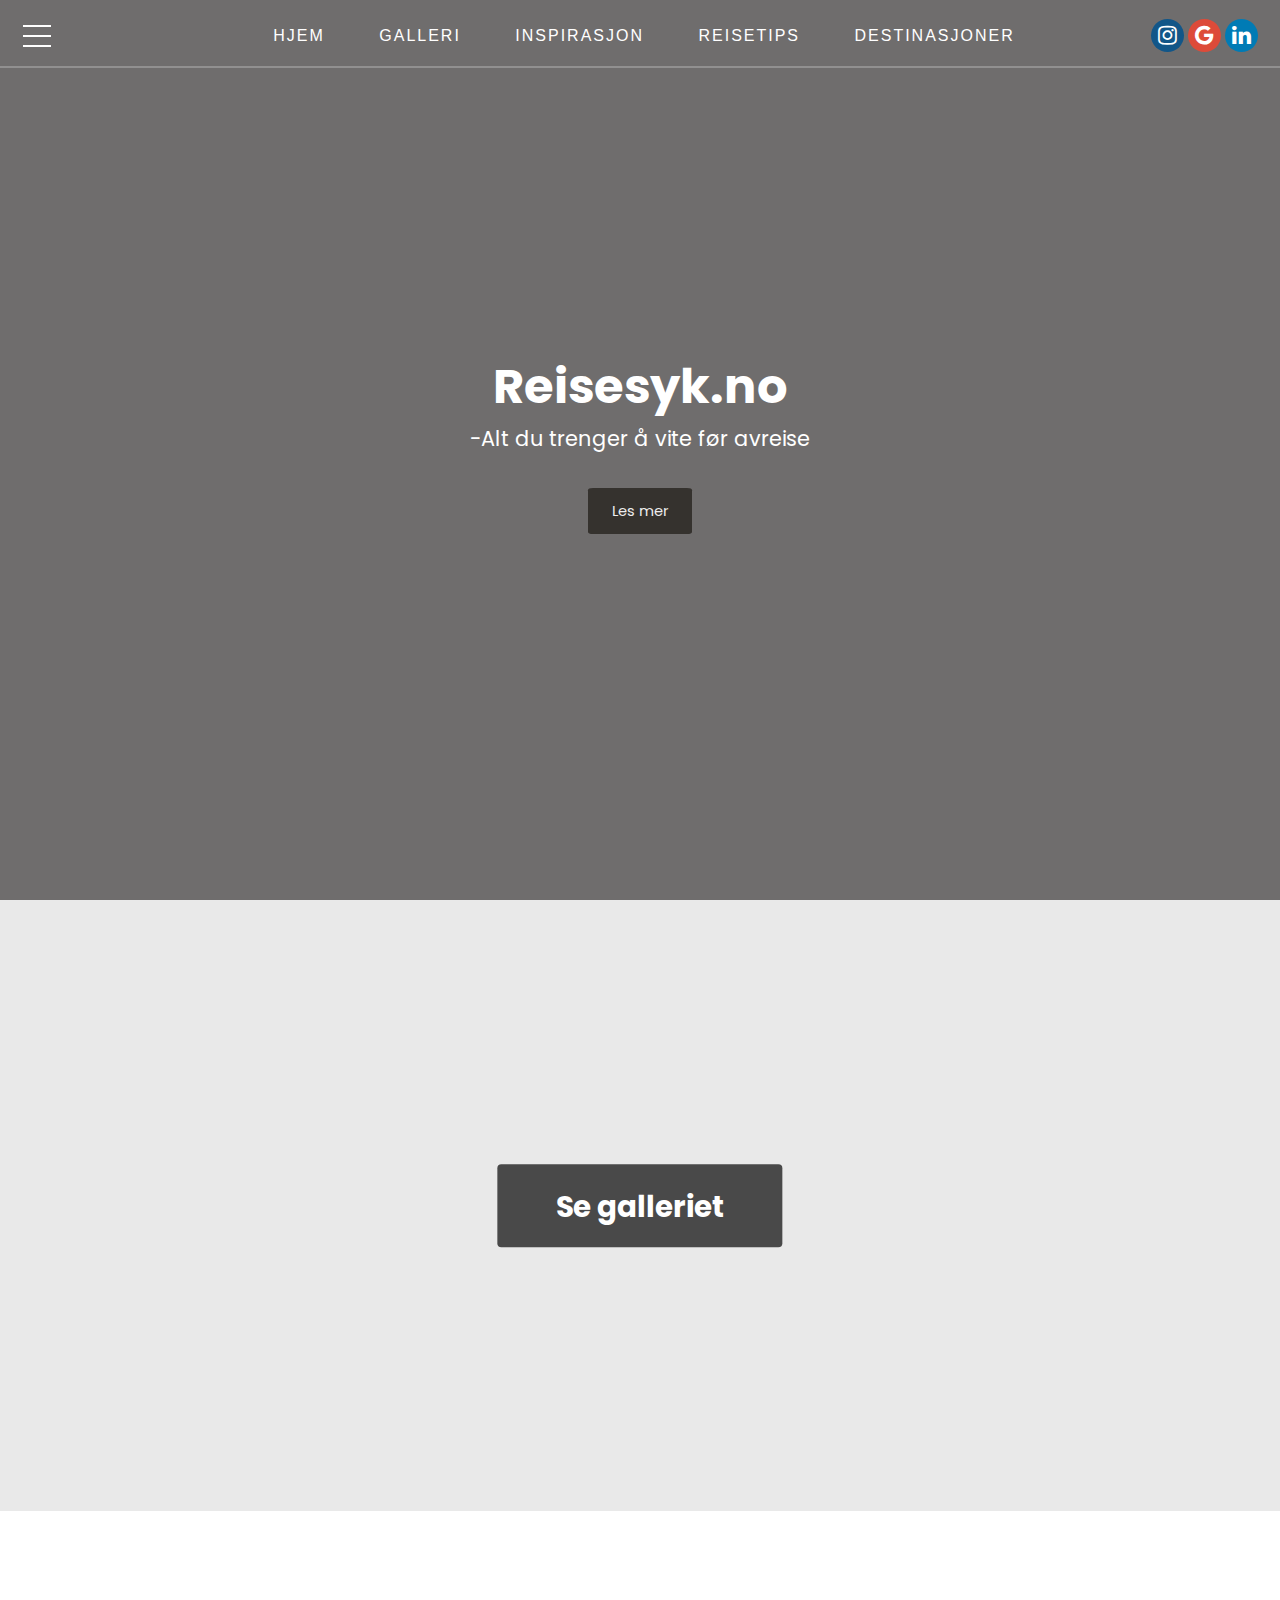
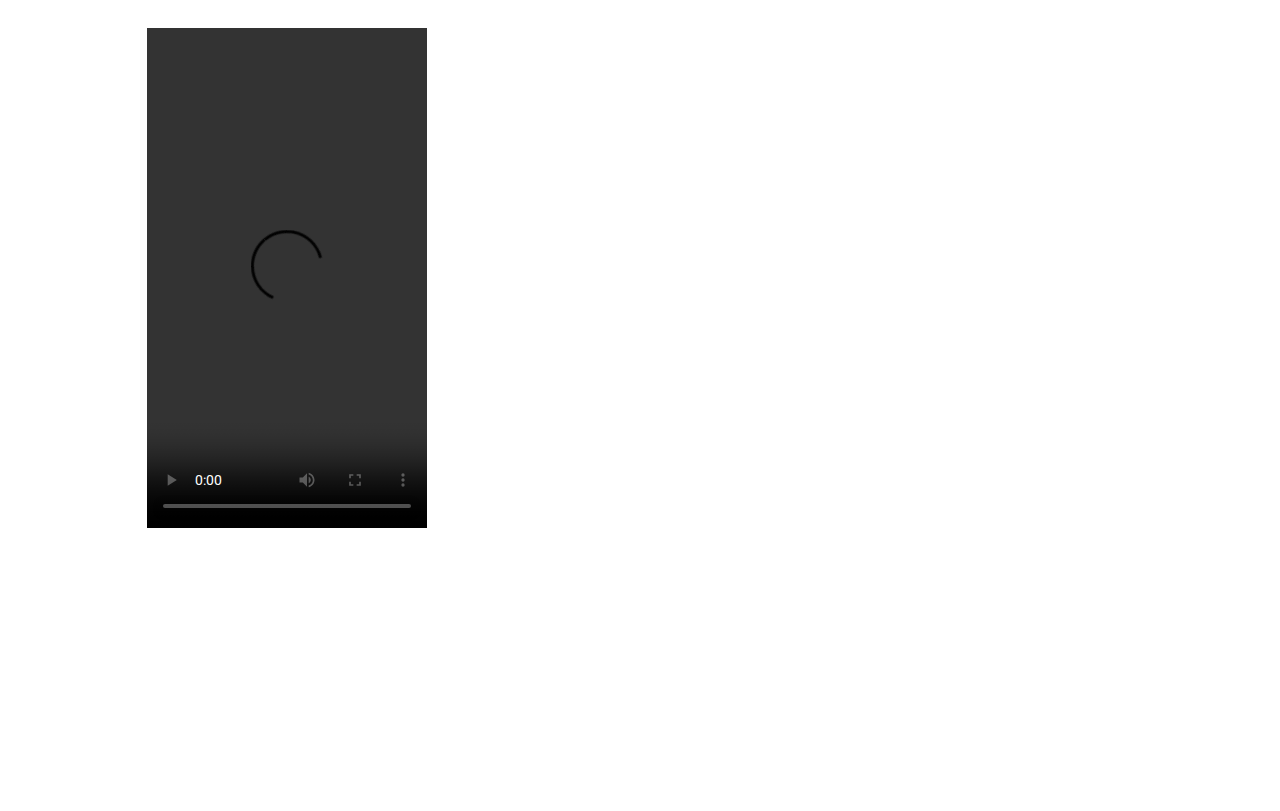
==== commit 1cf97d79: "Update index.html" ====
--- a/index.html
+++ b/index.html
@@ -77,25 +77,25 @@
                 </header>
                 <div class="content">
                     <div class="media">
-                        <a href="Images/chcih.jpg"><img src="images/chcih.jpg" alt="" title="This right here is a caption." /></a>
+                        <a href="Images/chcih.jpg"><img src="Images/chcih.jpg" alt="" title="This right here is a caption." /></a>
                     </div>
                     <div class="media">
-                        <a href="Images/greatwall.jpg"><img src="images/greatwall.jpg" alt="" title="This right here is a caption." /></a>
+                        <a href="Images/greatwall.jpg"><img src="Images/greatwall.jpg" alt="" title="This right here is a caption." /></a>
                     </div>
                     <div class="media">
-                        <a href="images/thais.jpg"><img src="images/thais.jpg" alt="" title="This right here is a caption." /></a>
+                        <a href="images/thais.jpg"><img src="Images/thais.jpg" alt="" title="This right here is a caption." /></a>
                     </div>
                     <div class="media">
-                        <a href="images/rio.jpg"><img src="images/rio.jpg" alt="" title="This right here is a caption." /></a>
+                        <a href="images/rio.jpg"><img src="Images/rio.jpg" alt="" title="This right here is a caption." /></a>
                     </div>
                     <div class="media">
-                        <a href="images/agra.jpg" ><img src="images/agra.jpg" alt="" title="This right here is a caption." /></a>
+                        <a href="images/agra.jpg" ><img src="Images/agra.jpg" alt="" title="This right here is a caption." /></a>
                     </div>
                     <div class="media">
-                        <a href="images/pichu.jpg"><img src="images/pichu.jpg" alt="" title="This right here is a caption." /></a>
+                        <a href="images/pichu.jpg"><img src="Images/pichu.jpg" alt="" title="This right here is a caption." /></a>
                     </div>
                     <div class="media">
-                        <a href="images/colosseumnew.jpg"><img src="images/colosseumnew.jpg" alt="" title="This right here is a caption." /></a>
+                        <a href="images/colosseumnew.jpg"><img src="Images/colosseumnew.jpg" alt="" title="This right here is a caption." /></a>
                     </div>
                     <div class="media">
                        <a href="/HTML/om.html"><img src="Images/kkauai.jpeg" alt="" title="This right here is a caption."></a>
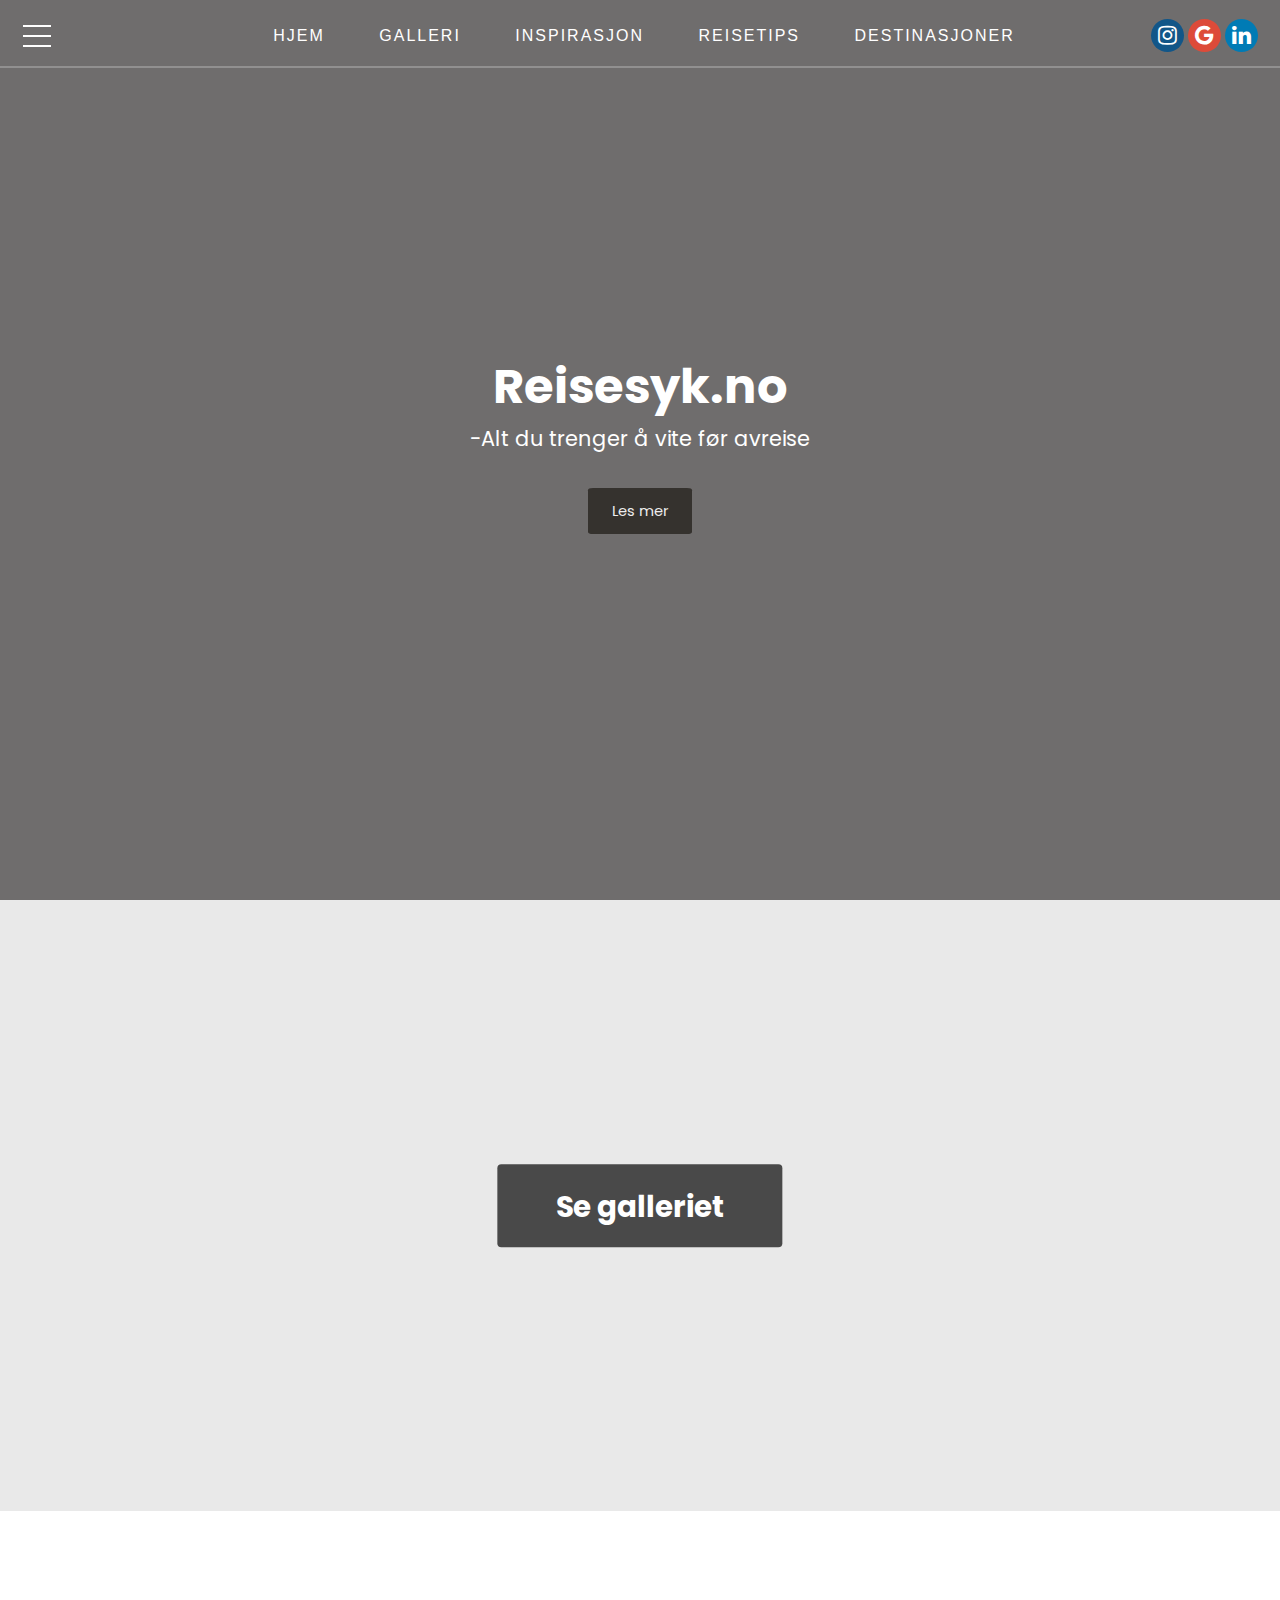
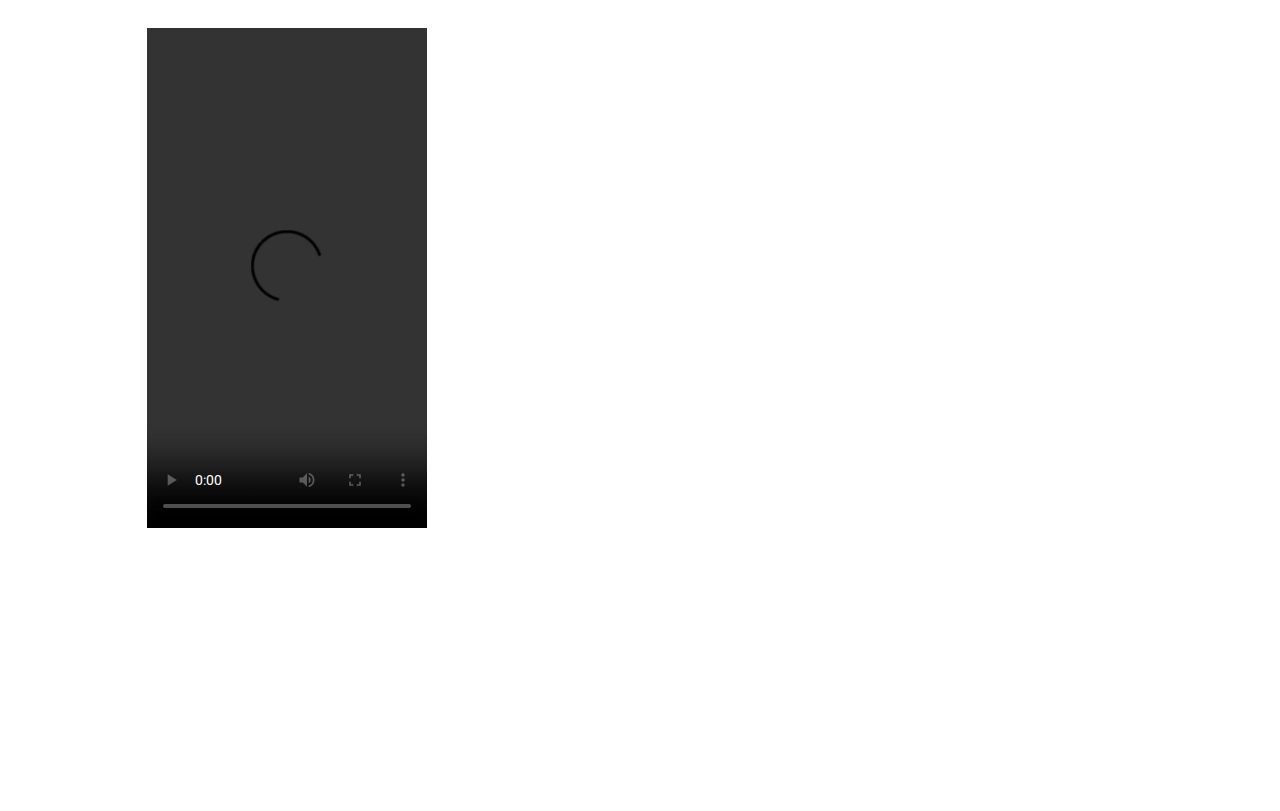
==== commit ef21cc59: "Update index.html" ====
--- a/index.html
+++ b/index.html
@@ -117,7 +117,7 @@
    
 </main>
 
-<footer style="background-image: url(/Images/kkauai.jpeg); background-size: cover; height: 100vh;">
+<footer style="background-image: url(Images/kkauai.jpeg); background-size: cover; height: 100vh;">
 
     <video class="film" width="280" height="500" controls>
         <source src="/Images/film VS.mov" type="video/mp4">
--- a/style.css
+++ b/style.css
@@ -51,7 +51,7 @@
   
   .showcase:before {
     content: '';
-    background: url('./Images/IMG_0761.jpg') no-repeat center center/cover;
+    background: url('/Images/IMG_0761.jpg') no-repeat center center/cover;
     position: absolute;
     top: 0;
     left: 0;
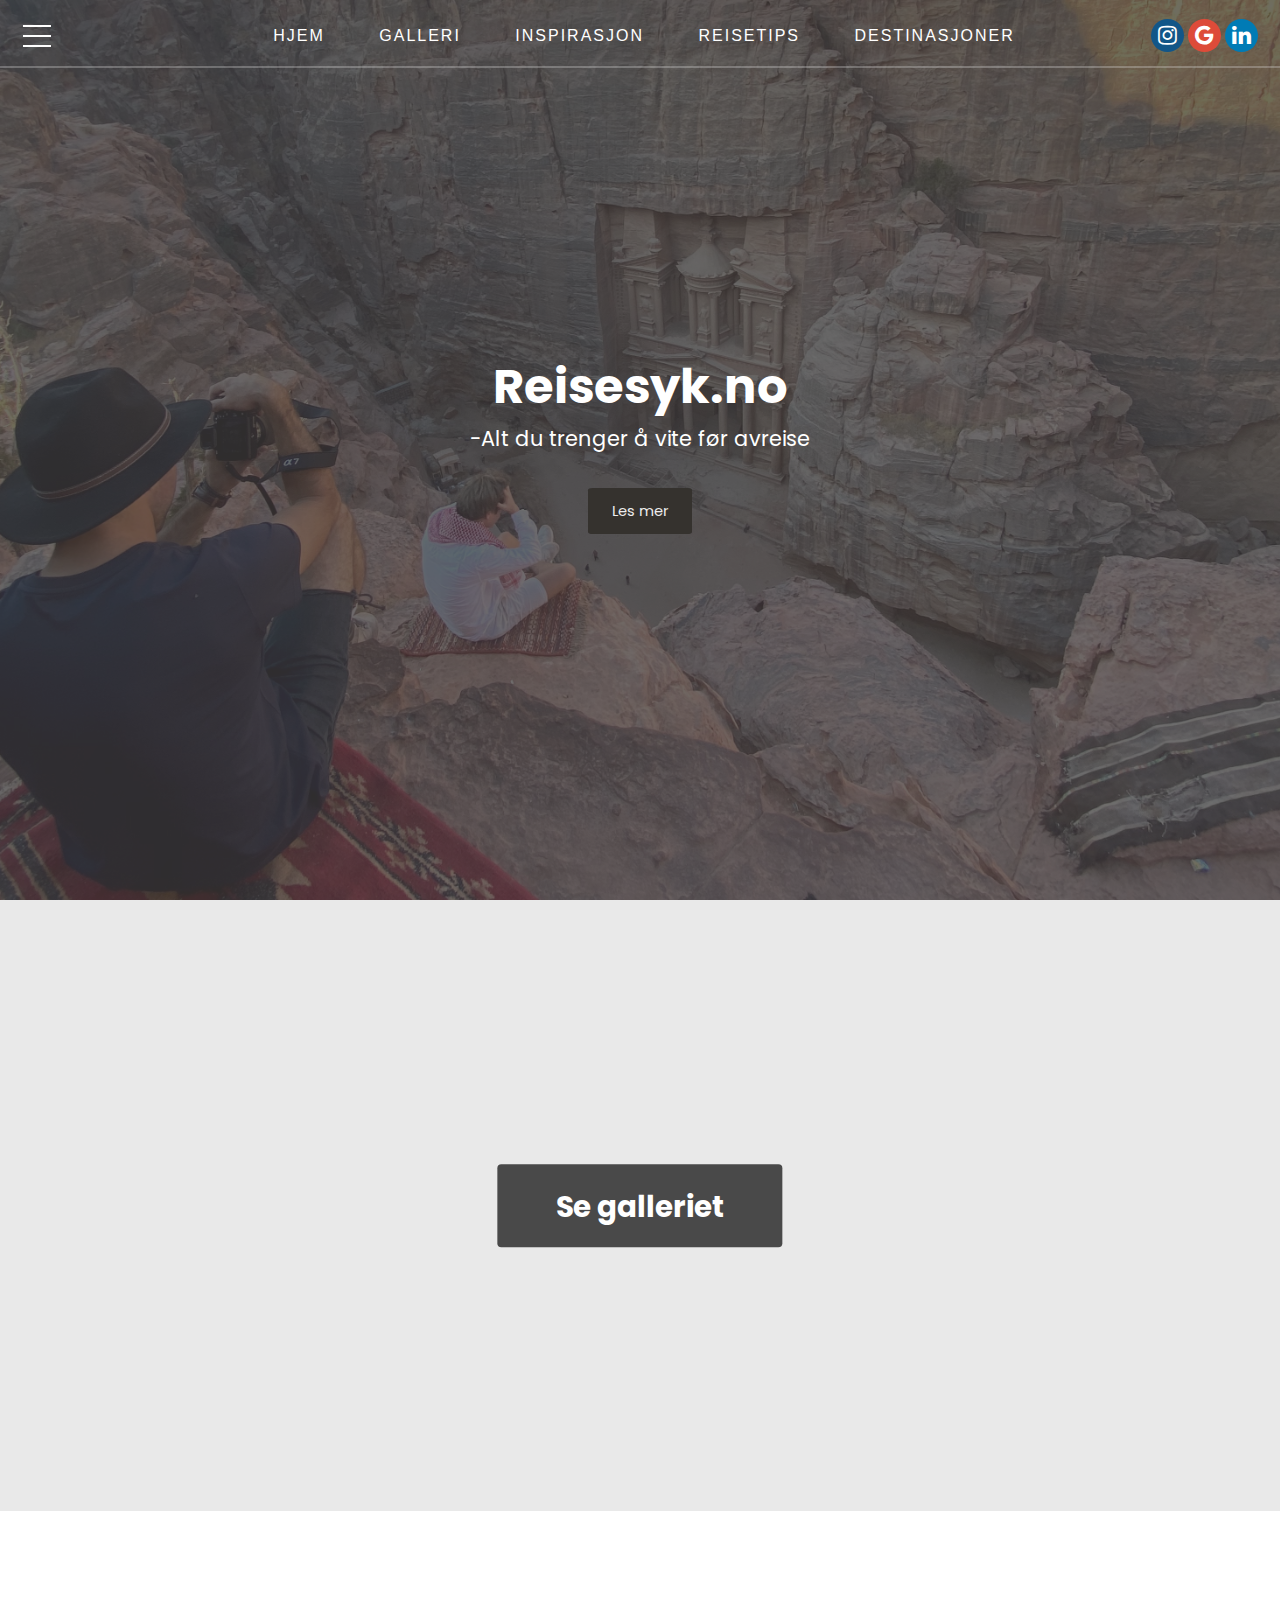
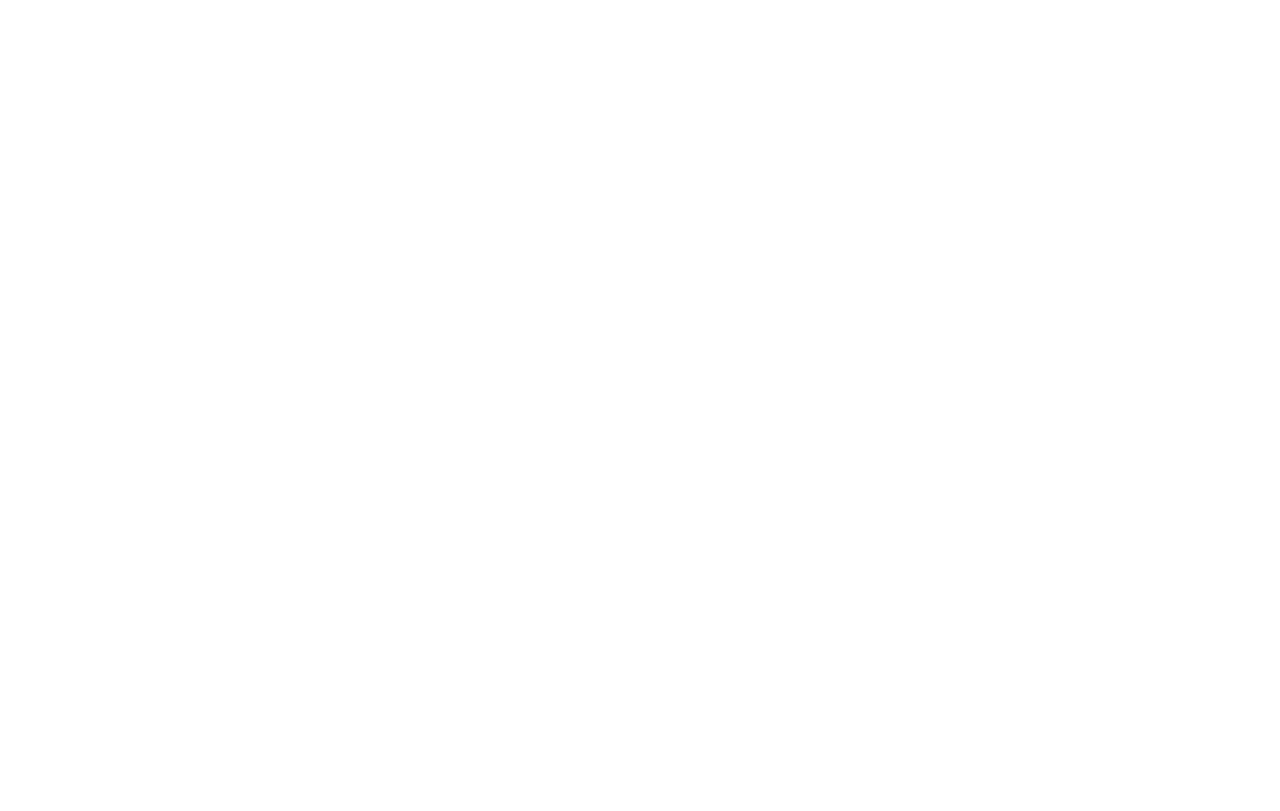
==== commit a566ab9d: "Update index.html" ====
--- a/index.html
+++ b/index.html
@@ -119,10 +119,6 @@
 
 <footer style="background-image: url(Images/kkauai.jpeg); background-size: cover; height: 100vh;">
 
-    <video class="film" width="280" height="500" controls>
-        <source src="/Images/film VS.mov" type="video/mp4">
-        <source src="/Images/film VS.mov" type="video/ogg">
-      </video>
 
 
 </footer>
